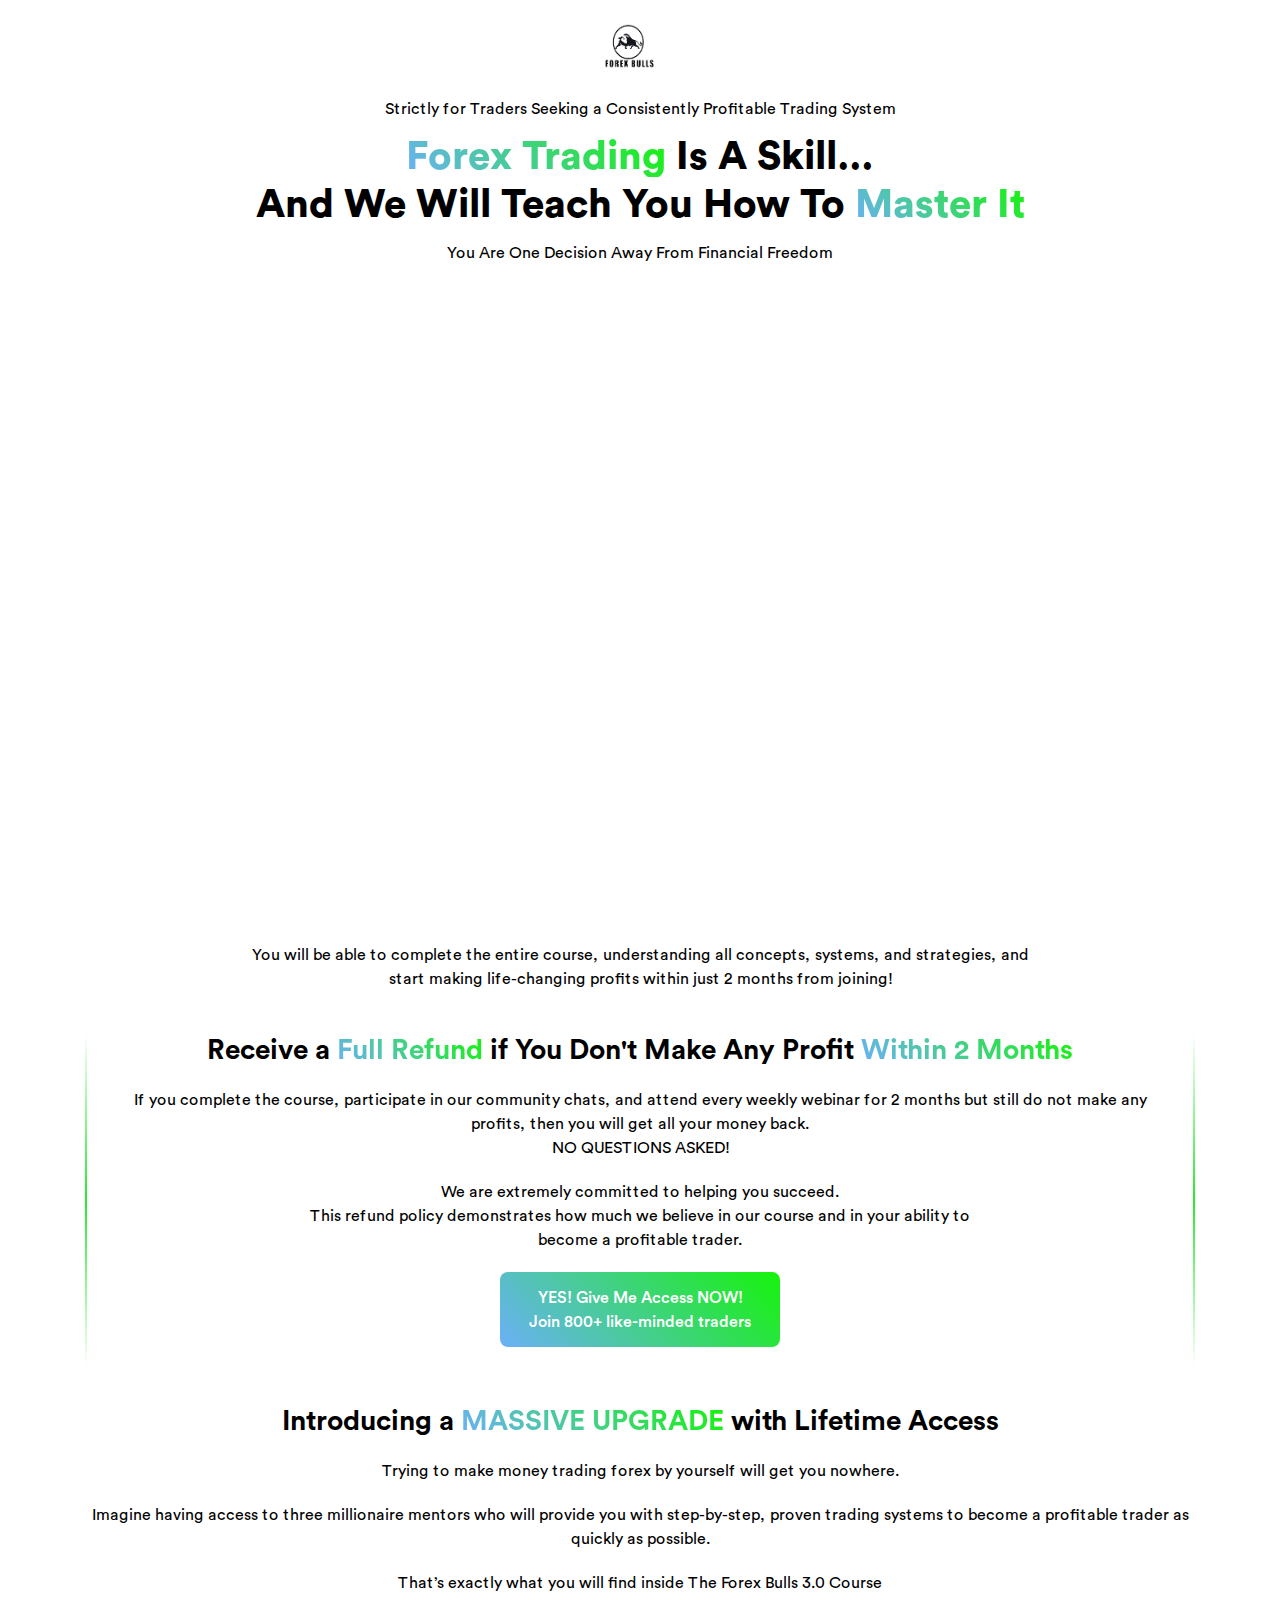
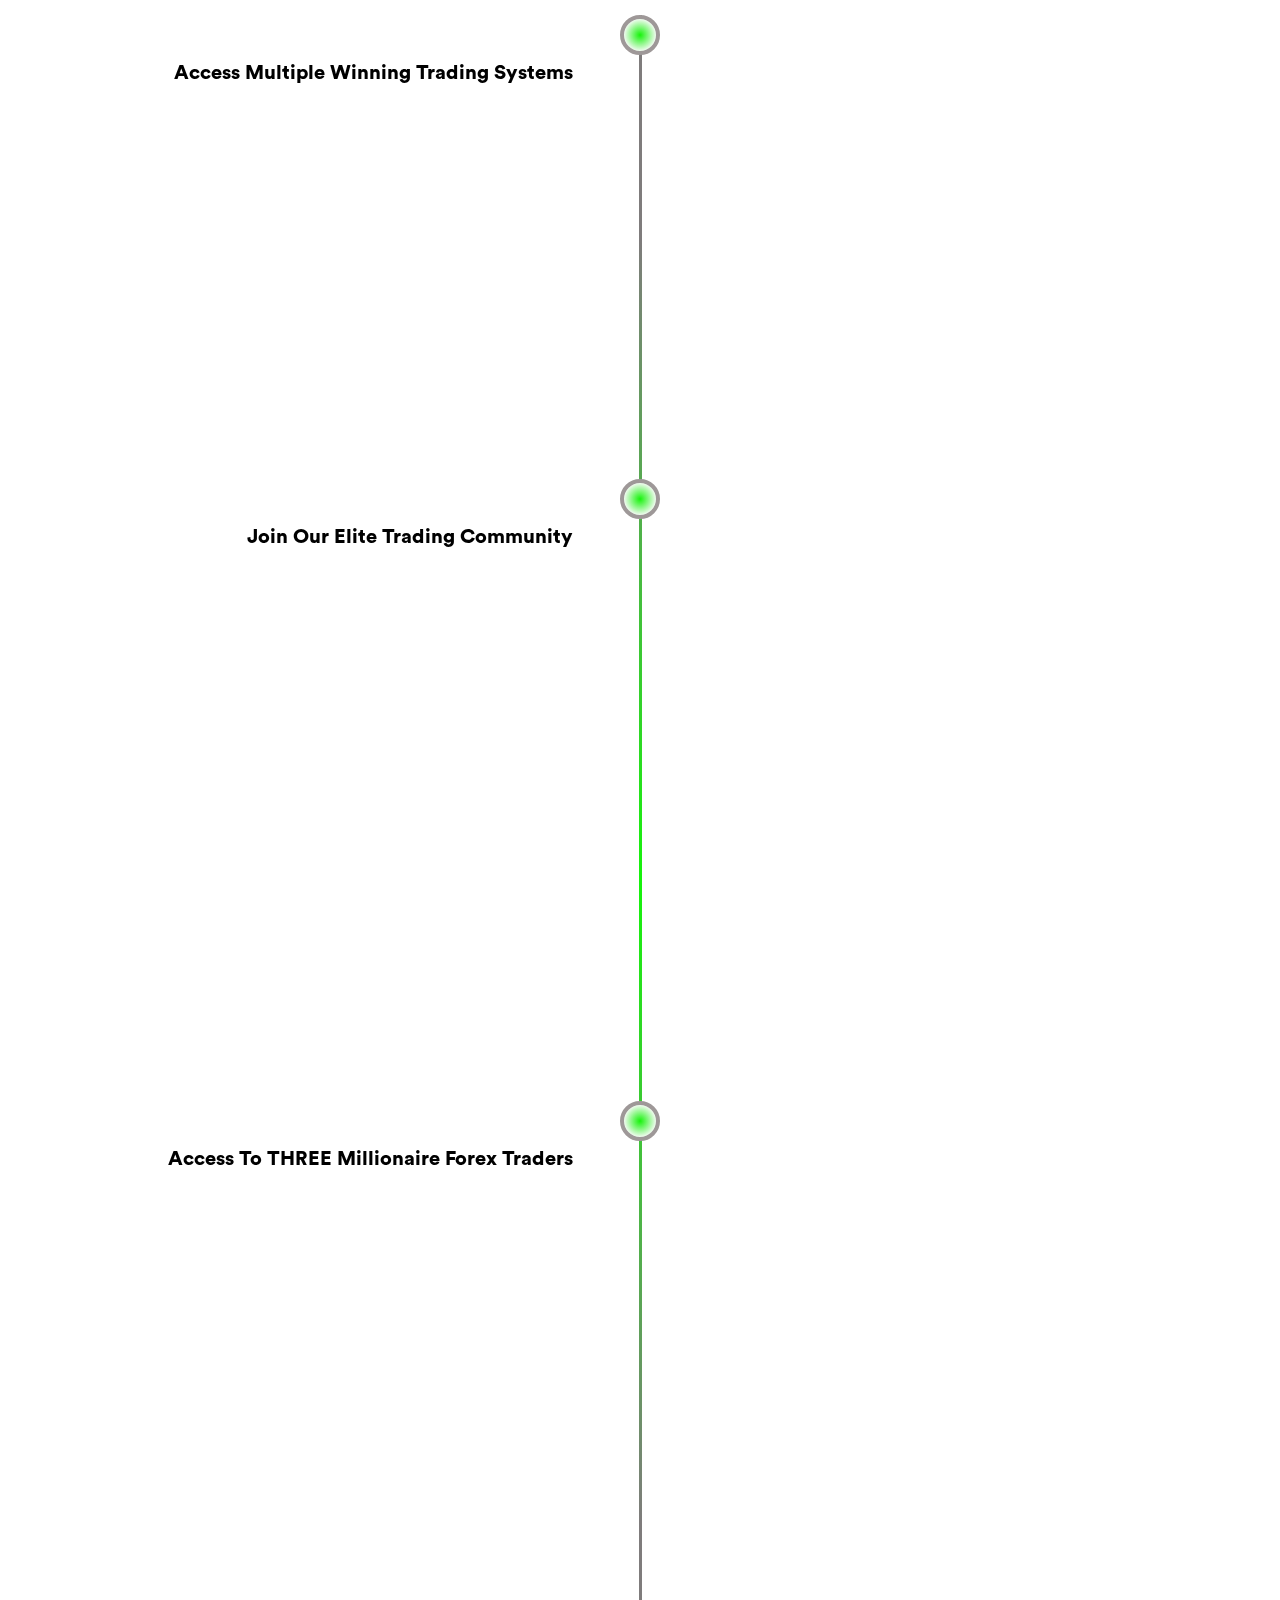
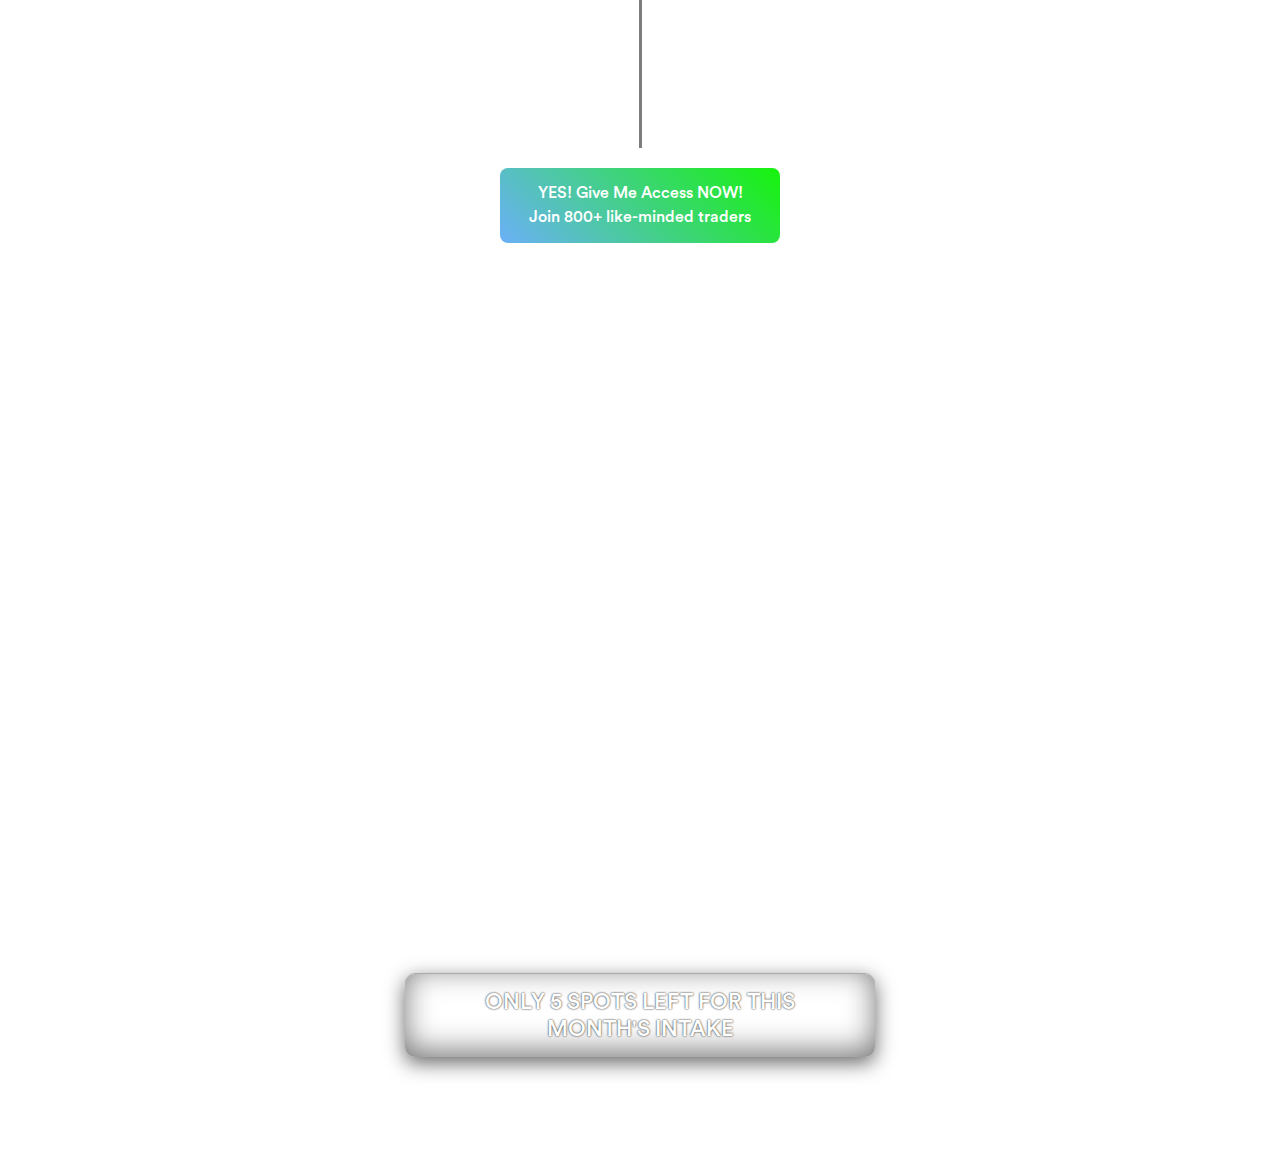
==== index.html @ 5d29b574 "Update index.html" ====
<!DOCTYPE html>
<html lang="en">

<head>
    <meta charset="UTF-8" />
    <meta http-equiv="Content-Type" content="text/html; charset=UTF-8" />
    <meta http-equiv="X-UA-Compatible" content="IE=edge" />
    <meta http-equiv="X-UA-Compatible" content="ie=edge" />
    <meta name="viewport" content="width=device-width, initial-scale=1.0" />
    <meta name="viewport" content="width=device-width, initial-scale=1.0" />
    <meta name="description" content="Empower your Forex journey at Forex Bulls Academy, East Africa's top training hub led by CEO Daniel Ahikyirize. Access #1 programs and free educational content on our YouTube channel for expert insights and trading success." />
    <meta name="keywords" content="forex bulls academy, forex bulls, Daniel Ahikyirize, forex trading in Uganda, forex trading in EastAfrica, best forex traders in Uganda"
    />
    <meta name="author" content="araknet_ug" />

    <title>Forex Bulls Academy</title>
        <!-- favicon -->
        <link rel="apple-touch-icon" sizes="180x180" href="apple-touch-icon.png">
        <link rel="icon" type="image/png" sizes="32x32" href="favicon-32x32.png">
        <link rel="icon" type="image/png" sizes="16x16" href="favicon-16x16.png">
        <link rel="manifest" href="site.webmanifest">
    <link rel="stylesheet" href="assets/css/merged.css" type="text/css" />
    <link rel="stylesheet" href="assets/css/main.css">
    <link rel="stylesheet" href="assets/css/main.scss">
    <link rel="stylesheet" href="https://cdn.jsdelivr.net/npm/aos@2.3.4/dist/aos.css" />
    <link rel="preload" href="assets/fonts/text-font/CircularStd-Black.woff" as="font" type="font/woff" crossorigin>
    <link rel="preload" href="assets/fonts/text-font/CircularStd-Bold.woff" as="font" type="font/woff" crossorigin>
    <link rel="preload" href="assets/fonts/text-font/CircularStd-Book.woff" as="font" type="font/woff" crossorigin>
    <link rel="preload" href="assets/fonts/text-font/CircularStd-Medium.woff" as="font" type="font/woff" crossorigin>
    <link rel="stylesheet" href="assets/css/style.css">

                
    <script src="https://fast.wistia.com/assets/external/E-v1.js" async></script>
    <!-- js for Brwoser -->
    <!--[if lt IE 9]>
      <script src="https://oss.maxcdn.com/html5shiv/3.7.2/html5shiv.min.js"></script>
      <script src="https://oss.maxcdn.com/respond/1.4.2/respond.min.js"></script>
    <![endif]-->
<!-- Google tag (gtag.js) -->
<script async src="https://www.googletagmanager.com/gtag/js?id=G-K64QFZM307"></script>
<script>
  window.dataLayer = window.dataLayer || [];
  function gtag(){dataLayer.push(arguments);}
  gtag('js', new Date());

  gtag('config', 'G-K64QFZM307');
</script>


</head>

<body class="dark-currency">
    <div id="wrapper">
        <div id="content">
            <div id="particles-js"></div>
            <!-- Start header -->
     
            <!-- End header -->
            <!-- Fixed side menu -->
       
            <!-- End. Fixed side menu -->
            <!-- Stat main -->
            <main data-spy="scroll" data-target="#navbar-example2" data-offset="0">
                <!-- Start Banner Section -->
                <section class="demo_2 demo_4 banner_section" id="Vision">
                    <div class="container">
                        <div class="row justify-content-md-center text-center">
                            <div class="col-md-12 col-lg-12">
                                <div class="banner_title">
                                    <a class="navbar-brand c-white" href="index.html">
                                        <img class="logos" src="assets/img/logolight.png" loading="lazy" alt="logo" />
                                      </a>
                                    <p class="headline c-white" id="headline-space">
                                        Strictly for Traders Seeking a Consistently Profitable Trading System
                                    </p>
                                    <h1 class="c-white headline" id="headline-space"><span class="underlined">Forex Trading</span> Is A Skill…
                                    <br>
                                    And We Will Teach You How To <span class="underlined">Master It</span>
                                        </h1>
                                        <p class="headline c-white">
                                            You Are One Decision Away From Financial Freedom
                                        </p>
                                </div>
                            </div>
                        </div>
                       
                        <div class="iframe-container">          
                            <script src="https://fast.wistia.com/embed/medias/2a0ftefl1g.jsonp" async></script><script src="https://fast.wistia.com/assets/external/E-v1.js" async></script><div class="wistia_responsive_padding" style="padding:56.25% 0 0 0;position:relative;"><div class="wistia_responsive_wrapper" style="height:100%;left:0;position:absolute;top:0;width:100%;"><div class="wistia_embed wistia_async_2a0ftefl1g seo=true videoFoam=true" style="height:100%;position:relative;width:100%"><div class="wistia_swatch" style="height:100%;left:0;opacity:0;overflow:hidden;position:absolute;top:0;transition:opacity 200ms;width:100%;"><img src="https://fast.wistia.com/embed/medias/2a0ftefl1g/swatch" style="filter:blur(5px);height:100%;object-fit:contain;width:100%;" alt="" aria-hidden="true" onload="this.parentNode.style.opacity=1;" /></div></div></div></div>
                          </div> <br>
                          <p class="headline c-white">
                            You will be able to complete the entire course, understanding all concepts, systems, and strategies, and <br>start making life-changing profits within just 2 months from joining!
                        </p>
                            </div>
                    </div>
                </section> <br>
                <!-- End Banner -->

    
           <!-- Start blog_inner_list -->
   <section class="blog_inner_list">
    <div class="container">
        <div class="row justify-content-md-center text-center">
            <div class="col-lg-12">
                <div class="title_sections">
      <div class="blog-borderr">
        <h2 class="c-white headline">Receive a <span class="underlined">Full Refund</span> if You Don't Make Any Profit <span class="underlined">Within 2 Months</span></h2>
        <p class="headline c-white">
            If you complete the course, participate in our community chats, and attend every weekly webinar for 2 months but still do not make any profits, then you will get all your money back.
          <br>  NO QUESTIONS ASKED!
        </p>
        <p class="headline c-white">
            We are extremely committed to helping you succeed. <br>
This refund policy demonstrates how much we believe in our course and in your ability to <br> become a profitable trader.
        </p>
        <a href="https://selar.co/13c5d7">        
            <div class="button--click margin-t-2 btn-center">
                <button type="button" class="btn mx-0 btn-token btn_md_primary scale c-gradient">
     YES! Give Me Access NOW! <br> Join 800+ like-minded traders
</button>
            </div> </a>

      </div> <br>
                        <div class="title_sections" id="headline-space">
                            <h2 class="c-white headline">Introducing a <span class="underlined">MASSIVE UPGRADE</span> with Lifetime Access</h2>
                            <p class="headline c-white">
                                Trying to make money trading forex by yourself will get you nowhere.</p>
                                <p class="headline c-white">Imagine having access to three millionaire mentors who will provide you with step-by-step, proven trading systems to become a profitable trader as quickly as possible.</p>
                                <p class="headline c-white">
                                    That’s exactly what you will find inside The Forex Bulls 3.0 Course
                                </p>
                        </div>
                        <div class="container timeline">
                            <div class="timeline__wrapper">
                                <div class="timeline__progressbar"></div>
                                <div class="timeline__block">    
                                    <div class="timeline__block__bullet-point">
                                        <span class="timeline__block__circle"></span>
                                    </div>
                                    <div class="timeline__block__head">
                                        <h4 class="timeline-title">
                                            <b>Access Multiple Winning Trading Systems
                                             </b>                                    
                                         </h4>
                                    </div>
                                    <div class="timeline__block__body">
                                        <div class="cover_blog">
                                            <img src="assets/img/MB01.webp" loading="lazy" alt="SMC Forex Bulls" data-aos="fade-up" class="responsive-image">
                                        </div>
                                        <p class="timeline-text" data-aos="fade-up" data-aos-delay="100">
                                            <svg xmlns="http://www.w3.org/2000/svg" viewBox="0 0 24 24" fill="currentColor" aria-hidden="true" data-slot="icon" color="#21EB29" style="width: 30px; height: 30px;"><path fill-rule="evenodd" d="M8.603 3.799A4.49 4.49 0 0 1 12 2.25c1.357 0 2.573.6 3.397 1.549a4.49 4.49 0 0 1 3.498 1.307 4.491 4.491 0 0 1 1.307 3.497A4.49 4.49 0 0 1 21.75 12a4.49 4.49 0 0 1-1.549 3.397 4.491 4.491 0 0 1-1.307 3.497 4.491 4.491 0 0 1-3.497 1.307A4.49 4.49 0 0 1 12 21.75a4.49 4.49 0 0 1-3.397-1.549 4.49 4.49 0 0 1-3.498-1.306 4.491 4.491 0 0 1-1.307-3.498A4.49 4.49 0 0 1 2.25 12c0-1.357.6-2.573 1.549-3.397a4.49 4.49 0 0 1 1.307-3.497 4.49 4.49 0 0 1 3.497-1.307Zm7.007 6.387a.75.75 0 1 0-1.22-.872l-3.236 4.53L9.53 12.22a.75.75 0 0 0-1.06 1.06l2.25 2.25a.75.75 0 0 0 1.14-.094l3.75-5.25Z" clip-rule="evenodd"></path></svg>Discover proven trading systems you need to maximise your profits<br>
                                            <svg xmlns="http://www.w3.org/2000/svg" viewBox="0 0 24 24" fill="currentColor" aria-hidden="true" data-slot="icon" color="#21EB29" style="width: 30px; height: 30px;"><path fill-rule="evenodd" d="M8.603 3.799A4.49 4.49 0 0 1 12 2.25c1.357 0 2.573.6 3.397 1.549a4.49 4.49 0 0 1 3.498 1.307 4.491 4.491 0 0 1 1.307 3.497A4.49 4.49 0 0 1 21.75 12a4.49 4.49 0 0 1-1.549 3.397 4.491 4.491 0 0 1-1.307 3.497 4.491 4.491 0 0 1-3.497 1.307A4.49 4.49 0 0 1 12 21.75a4.49 4.49 0 0 1-3.397-1.549 4.49 4.49 0 0 1-3.498-1.306 4.491 4.491 0 0 1-1.307-3.498A4.49 4.49 0 0 1 2.25 12c0-1.357.6-2.573 1.549-3.397a4.49 4.49 0 0 1 1.307-3.497 4.49 4.49 0 0 1 3.497-1.307Zm7.007 6.387a.75.75 0 1 0-1.22-.872l-3.236 4.53L9.53 12.22a.75.75 0 0 0-1.06 1.06l2.25 2.25a.75.75 0 0 0 1.14-.094l3.75-5.25Z" clip-rule="evenodd"></path></svg>Grow your trading account from $0 to $10K/month as fast as possible<br>
                                            <svg xmlns="http://www.w3.org/2000/svg" viewBox="0 0 24 24" fill="currentColor" aria-hidden="true" data-slot="icon" color="#21EB29" style="width: 30px; height: 30px;"><path fill-rule="evenodd" d="M8.603 3.799A4.49 4.49 0 0 1 12 2.25c1.357 0 2.573.6 3.397 1.549a4.49 4.49 0 0 1 3.498 1.307 4.491 4.491 0 0 1 1.307 3.497A4.49 4.49 0 0 1 21.75 12a4.49 4.49 0 0 1-1.549 3.397 4.491 4.491 0 0 1-1.307 3.497 4.491 4.491 0 0 1-3.497 1.307A4.49 4.49 0 0 1 12 21.75a4.49 4.49 0 0 1-3.397-1.549 4.49 4.49 0 0 1-3.498-1.306 4.491 4.491 0 0 1-1.307-3.498A4.49 4.49 0 0 1 2.25 12c0-1.357.6-2.573 1.549-3.397a4.49 4.49 0 0 1 1.307-3.497 4.49 4.49 0 0 1 3.497-1.307Zm7.007 6.387a.75.75 0 1 0-1.22-.872l-3.236 4.53L9.53 12.22a.75.75 0 0 0-1.06 1.06l2.25 2.25a.75.75 0 0 0 1.14-.094l3.75-5.25Z" clip-rule="evenodd"></path></svg>Never blow another account again                           
                                        </p>
                                    </div>
                                </div>
                                <div class="timeline__block">
                                    <div class="timeline__block__bullet-point">
                                        <span class="timeline__block__circle"></span>
                                    </div>
                                    <div class="timeline__block__head">
                                        <h4 class="timeline-title">
                                            <b>Join Our Elite Trading Community
                                             </b>                                    
                                         </h4>
                                    </div>
                                    <div class="timeline__block__body">
                                        <div class="cover_blog">
                                            <img src="assets/img/I3.webp" loading="lazy" alt="SMC Forex Bulls" data-aos="fade-up" class="responsive-image">
                                        </div>
                                        <p class="timeline-text" data-aos="fade-up" data-aos-delay="100">
                                            <svg xmlns="http://www.w3.org/2000/svg" viewBox="0 0 24 24" fill="currentColor" aria-hidden="true" data-slot="icon" color="#21EB29" style="width: 30px; height: 30px;"><path fill-rule="evenodd" d="M8.603 3.799A4.49 4.49 0 0 1 12 2.25c1.357 0 2.573.6 3.397 1.549a4.49 4.49 0 0 1 3.498 1.307 4.491 4.491 0 0 1 1.307 3.497A4.49 4.49 0 0 1 21.75 12a4.49 4.49 0 0 1-1.549 3.397 4.491 4.491 0 0 1-1.307 3.497 4.491 4.491 0 0 1-3.497 1.307A4.49 4.49 0 0 1 12 21.75a4.49 4.49 0 0 1-3.397-1.549 4.49 4.49 0 0 1-3.498-1.306 4.491 4.491 0 0 1-1.307-3.498A4.49 4.49 0 0 1 2.25 12c0-1.357.6-2.573 1.549-3.397a4.49 4.49 0 0 1 1.307-3.497 4.49 4.49 0 0 1 3.497-1.307Zm7.007 6.387a.75.75 0 1 0-1.22-.872l-3.236 4.53L9.53 12.22a.75.75 0 0 0-1.06 1.06l2.25 2.25a.75.75 0 0 0 1.14-.094l3.75-5.25Z" clip-rule="evenodd"></path></svg>24/7 1-on-1 expert trading advice<br>
                                            <svg xmlns="http://www.w3.org/2000/svg" viewBox="0 0 24 24" fill="currentColor" aria-hidden="true" data-slot="icon" color="#21EB29" style="width: 30px; height: 30px;"><path fill-rule="evenodd" d="M8.603 3.799A4.49 4.49 0 0 1 12 2.25c1.357 0 2.573.6 3.397 1.549a4.49 4.49 0 0 1 3.498 1.307 4.491 4.491 0 0 1 1.307 3.497A4.49 4.49 0 0 1 21.75 12a4.49 4.49 0 0 1-1.549 3.397 4.491 4.491 0 0 1-1.307 3.497 4.491 4.491 0 0 1-3.497 1.307A4.49 4.49 0 0 1 12 21.75a4.49 4.49 0 0 1-3.397-1.549 4.49 4.49 0 0 1-3.498-1.306 4.491 4.491 0 0 1-1.307-3.498A4.49 4.49 0 0 1 2.25 12c0-1.357.6-2.573 1.549-3.397a4.49 4.49 0 0 1 1.307-3.497 4.49 4.49 0 0 1 3.497-1.307Zm7.007 6.387a.75.75 0 1 0-1.22-.872l-3.236 4.53L9.53 12.22a.75.75 0 0 0-1.06 1.06l2.25 2.25a.75.75 0 0 0 1.14-.094l3.75-5.25Z" clip-rule="evenodd"></path></svg>Free VIP signals<br>
                                            <svg xmlns="http://www.w3.org/2000/svg" viewBox="0 0 24 24" fill="currentColor" aria-hidden="true" data-slot="icon" color="#21EB29" style="width: 30px; height: 30px;"><path fill-rule="evenodd" d="M8.603 3.799A4.49 4.49 0 0 1 12 2.25c1.357 0 2.573.6 3.397 1.549a4.49 4.49 0 0 1 3.498 1.307 4.491 4.491 0 0 1 1.307 3.497A4.49 4.49 0 0 1 21.75 12a4.49 4.49 0 0 1-1.549 3.397 4.491 4.491 0 0 1-1.307 3.497 4.491 4.491 0 0 1-3.497 1.307A4.49 4.49 0 0 1 12 21.75a4.49 4.49 0 0 1-3.397-1.549 4.49 4.49 0 0 1-3.498-1.306 4.491 4.491 0 0 1-1.307-3.498A4.49 4.49 0 0 1 2.25 12c0-1.357.6-2.573 1.549-3.397a4.49 4.49 0 0 1 1.307-3.497 4.49 4.49 0 0 1 3.497-1.307Zm7.007 6.387a.75.75 0 1 0-1.22-.872l-3.236 4.53L9.53 12.22a.75.75 0 0 0-1.06 1.06l2.25 2.25a.75.75 0 0 0 1.14-.094l3.75-5.25Z" clip-rule="evenodd"></path></svg>Make like-minded friends on your trading journey                             
                                        </p>
                                    </div>
                                </div>
                                <div class="timeline__block">
                                    <div class="timeline__block__bullet-point">
                                        <span class="timeline__block__circle"></span>
                                    </div>
                                    <div class="timeline__block__head">
                                        <h4 class="timeline-title">
                                            <b>Access To THREE Millionaire Forex Traders
                                             </b>                                    
                                         </h4>
                                    </div>
                                    <div class="timeline__block__body">
                                        <div class="cover_blog">
                                            <img src="assets/img/I2.webp" loading="lazy" alt="SMC Forex Bulls" data-aos="fade-up" class="responsive-image">
                                        </div>
                                        <p class="timeline-text" data-aos="fade-up" data-aos-delay="100">
                                            <svg xmlns="http://www.w3.org/2000/svg" viewBox="0 0 24 24" fill="currentColor" aria-hidden="true" data-slot="icon" color="#21EB29" style="width: 30px; height: 30px;"><path fill-rule="evenodd" d="M8.603 3.799A4.49 4.49 0 0 1 12 2.25c1.357 0 2.573.6 3.397 1.549a4.49 4.49 0 0 1 3.498 1.307 4.491 4.491 0 0 1 1.307 3.497A4.49 4.49 0 0 1 21.75 12a4.49 4.49 0 0 1-1.549 3.397 4.491 4.491 0 0 1-1.307 3.497 4.491 4.491 0 0 1-3.497 1.307A4.49 4.49 0 0 1 12 21.75a4.49 4.49 0 0 1-3.397-1.549 4.49 4.49 0 0 1-3.498-1.306 4.491 4.491 0 0 1-1.307-3.498A4.49 4.49 0 0 1 2.25 12c0-1.357.6-2.573 1.549-3.397a4.49 4.49 0 0 1 1.307-3.497 4.49 4.49 0 0 1 3.497-1.307Zm7.007 6.387a.75.75 0 1 0-1.22-.872l-3.236 4.53L9.53 12.22a.75.75 0 0 0-1.06 1.06l2.25 2.25a.75.75 0 0 0 1.14-.094l3.75-5.25Z" clip-rule="evenodd"></path></svg>Three successful millionaire mentors who have all been in your shoes<br>
                                            <svg xmlns="http://www.w3.org/2000/svg" viewBox="0 0 24 24" fill="currentColor" aria-hidden="true" data-slot="icon" color="#21EB29" style="width: 30px; height: 30px;"><path fill-rule="evenodd" d="M8.603 3.799A4.49 4.49 0 0 1 12 2.25c1.357 0 2.573.6 3.397 1.549a4.49 4.49 0 0 1 3.498 1.307 4.491 4.491 0 0 1 1.307 3.497A4.49 4.49 0 0 1 21.75 12a4.49 4.49 0 0 1-1.549 3.397 4.491 4.491 0 0 1-1.307 3.497 4.491 4.491 0 0 1-3.497 1.307A4.49 4.49 0 0 1 12 21.75a4.49 4.49 0 0 1-3.397-1.549 4.49 4.49 0 0 1-3.498-1.306 4.491 4.491 0 0 1-1.307-3.498A4.49 4.49 0 0 1 2.25 12c0-1.357.6-2.573 1.549-3.397a4.49 4.49 0 0 1 1.307-3.497 4.49 4.49 0 0 1 3.497-1.307Zm7.007 6.387a.75.75 0 1 0-1.22-.872l-3.236 4.53L9.53 12.22a.75.75 0 0 0-1.06 1.06l2.25 2.25a.75.75 0 0 0 1.14-.094l3.75-5.25Z" clip-rule="evenodd"></path></svg>Get mentored every step of your trading journey<br>
                                            <svg xmlns="http://www.w3.org/2000/svg" viewBox="0 0 24 24" fill="currentColor" aria-hidden="true" data-slot="icon" color="#21EB29" style="width: 30px; height: 30px;"><path fill-rule="evenodd" d="M8.603 3.799A4.49 4.49 0 0 1 12 2.25c1.357 0 2.573.6 3.397 1.549a4.49 4.49 0 0 1 3.498 1.307 4.491 4.491 0 0 1 1.307 3.497A4.49 4.49 0 0 1 21.75 12a4.49 4.49 0 0 1-1.549 3.397 4.491 4.491 0 0 1-1.307 3.497 4.491 4.491 0 0 1-3.497 1.307A4.49 4.49 0 0 1 12 21.75a4.49 4.49 0 0 1-3.397-1.549 4.49 4.49 0 0 1-3.498-1.306 4.491 4.491 0 0 1-1.307-3.498A4.49 4.49 0 0 1 2.25 12c0-1.357.6-2.573 1.549-3.397a4.49 4.49 0 0 1 1.307-3.497 4.49 4.49 0 0 1 3.497-1.307Zm7.007 6.387a.75.75 0 1 0-1.22-.872l-3.236 4.53L9.53 12.22a.75.75 0 0 0-1.06 1.06l2.25 2.25a.75.75 0 0 0 1.14-.094l3.75-5.25Z" clip-rule="evenodd"></path></svg>Weekly webinars to trade LIVE with forex experts                                         
                                        </p>
                                    </div>
                                </div>
                            </div>
                 </div>
                 <a href="https://selar.co/13c5d7">        
                    <div class="button--click margin-t-2 btn-center">
                        <button type="button" class="btn mx-0 btn-token btn_md_primary scale c-gradient">
                YES! Give Me Access NOW! <br> Join 800+ like-minded traders
                </button>
                    </div> </a> <br>
                    <div class="container" data-aos="fade-up" data-aos-delay="0">
                        <div class="content">
                          <div class="row justify-content-center text-center ">
                            <div class="col-lg-5 cta-border">
                              <div class="title_sections_inner margin-b-4">
                                <h2 class="c-white" data-aos="fade-up" data-aos-delay="0">TAKE <span class="underlined">ACTION</span> NOW</h2>
                                <h2 class="c-white" data-aos="fade-up" data-aos-delay="0"><span class="glow">$147</span>&nbsp;&nbsp;<span class="price">$497</span></h2>
                                <p class="c-light cta-text" data-aos="fade-up" data-aos-delay="100"><svg xmlns="http://www.w3.org/2000/svg" viewBox="0 0 24 24" fill="currentColor" aria-hidden="true" data-slot="icon" color="#21EB29" style="width: 30px; height: 30px;"><path fill-rule="evenodd" d="M8.603 3.799A4.49 4.49 0 0 1 12 2.25c1.357 0 2.573.6 3.397 1.549a4.49 4.49 0 0 1 3.498 1.307 4.491 4.491 0 0 1 1.307 3.497A4.49 4.49 0 0 1 21.75 12a4.49 4.49 0 0 1-1.549 3.397 4.491 4.491 0 0 1-1.307 3.497 4.491 4.491 0 0 1-3.497 1.307A4.49 4.49 0 0 1 12 21.75a4.49 4.49 0 0 1-3.397-1.549 4.49 4.49 0 0 1-3.498-1.306 4.491 4.491 0 0 1-1.307-3.498A4.49 4.49 0 0 1 2.25 12c0-1.357.6-2.573 1.549-3.397a4.49 4.49 0 0 1 1.307-3.497 4.49 4.49 0 0 1 3.497-1.307Zm7.007 6.387a.75.75 0 1 0-1.22-.872l-3.236 4.53L9.53 12.22a.75.75 0 0 0-1.06 1.06l2.25 2.25a.75.75 0 0 0 1.14-.094l3.75-5.25Z" clip-rule="evenodd"></path></svg>Simple Step-By-Step Proven Trading Systems</p>
                                <p class="c-light cta-text" data-aos="fade-up" data-aos-delay="100"><svg xmlns="http://www.w3.org/2000/svg" viewBox="0 0 24 24" fill="currentColor" aria-hidden="true" data-slot="icon" color="#21EB29" style="width: 30px; height: 30px;"><path fill-rule="evenodd" d="M8.603 3.799A4.49 4.49 0 0 1 12 2.25c1.357 0 2.573.6 3.397 1.549a4.49 4.49 0 0 1 3.498 1.307 4.491 4.491 0 0 1 1.307 3.497A4.49 4.49 0 0 1 21.75 12a4.49 4.49 0 0 1-1.549 3.397 4.491 4.491 0 0 1-1.307 3.497 4.491 4.491 0 0 1-3.497 1.307A4.49 4.49 0 0 1 12 21.75a4.49 4.49 0 0 1-3.397-1.549 4.49 4.49 0 0 1-3.498-1.306 4.491 4.491 0 0 1-1.307-3.498A4.49 4.49 0 0 1 2.25 12c0-1.357.6-2.573 1.549-3.397a4.49 4.49 0 0 1 1.307-3.497 4.49 4.49 0 0 1 3.497-1.307Zm7.007 6.387a.75.75 0 1 0-1.22-.872l-3.236 4.53L9.53 12.22a.75.75 0 0 0-1.06 1.06l2.25 2.25a.75.75 0 0 0 1.14-.094l3.75-5.25Z" clip-rule="evenodd"></path></svg>Access To Millionaire Forex Mentors</p>
                                <p class="c-light cta-text" data-aos="fade-up" data-aos-delay="100"><svg xmlns="http://www.w3.org/2000/svg" viewBox="0 0 24 24" fill="currentColor" aria-hidden="true" data-slot="icon" color="#21EB29" style="width: 30px; height: 30px;"><path fill-rule="evenodd" d="M8.603 3.799A4.49 4.49 0 0 1 12 2.25c1.357 0 2.573.6 3.397 1.549a4.49 4.49 0 0 1 3.498 1.307 4.491 4.491 0 0 1 1.307 3.497A4.49 4.49 0 0 1 21.75 12a4.49 4.49 0 0 1-1.549 3.397 4.491 4.491 0 0 1-1.307 3.497 4.491 4.491 0 0 1-3.497 1.307A4.49 4.49 0 0 1 12 21.75a4.49 4.49 0 0 1-3.397-1.549 4.49 4.49 0 0 1-3.498-1.306 4.491 4.491 0 0 1-1.307-3.498A4.49 4.49 0 0 1 2.25 12c0-1.357.6-2.573 1.549-3.397a4.49 4.49 0 0 1 1.307-3.497 4.49 4.49 0 0 1 3.497-1.307Zm7.007 6.387a.75.75 0 1 0-1.22-.872l-3.236 4.53L9.53 12.22a.75.75 0 0 0-1.06 1.06l2.25 2.25a.75.75 0 0 0 1.14-.094l3.75-5.25Z" clip-rule="evenodd"></path></svg>Join Our Elite Trading Community</p>
                                <p class="c-light cta-text" data-aos="fade-up" data-aos-delay="100"><svg xmlns="http://www.w3.org/2000/svg" viewBox="0 0 24 24" fill="currentColor" aria-hidden="true" data-slot="icon" color="#21EB29" style="width: 30px; height: 30px;"><path fill-rule="evenodd" d="M8.603 3.799A4.49 4.49 0 0 1 12 2.25c1.357 0 2.573.6 3.397 1.549a4.49 4.49 0 0 1 3.498 1.307 4.491 4.491 0 0 1 1.307 3.497A4.49 4.49 0 0 1 21.75 12a4.49 4.49 0 0 1-1.549 3.397 4.491 4.491 0 0 1-1.307 3.497 4.491 4.491 0 0 1-3.497 1.307A4.49 4.49 0 0 1 12 21.75a4.49 4.49 0 0 1-3.397-1.549 4.49 4.49 0 0 1-3.498-1.306 4.491 4.491 0 0 1-1.307-3.498A4.49 4.49 0 0 1 2.25 12c0-1.357.6-2.573 1.549-3.397a4.49 4.49 0 0 1 1.307-3.497 4.49 4.49 0 0 1 3.497-1.307Zm7.007 6.387a.75.75 0 1 0-1.22-.872l-3.236 4.53L9.53 12.22a.75.75 0 0 0-1.06 1.06l2.25 2.25a.75.75 0 0 0 1.14-.094l3.75-5.25Z" clip-rule="evenodd"></path></svg>24/7 1-on-1 Expert Trading Advice</p>
                                <p class="c-light cta-text" data-aos="fade-up" data-aos-delay="100"><svg xmlns="http://www.w3.org/2000/svg" viewBox="0 0 24 24" fill="currentColor" aria-hidden="true" data-slot="icon" color="#21EB29" style="width: 30px; height: 30px;"><path fill-rule="evenodd" d="M8.603 3.799A4.49 4.49 0 0 1 12 2.25c1.357 0 2.573.6 3.397 1.549a4.49 4.49 0 0 1 3.498 1.307 4.491 4.491 0 0 1 1.307 3.497A4.49 4.49 0 0 1 21.75 12a4.49 4.49 0 0 1-1.549 3.397 4.491 4.491 0 0 1-1.307 3.497 4.491 4.491 0 0 1-3.497 1.307A4.49 4.49 0 0 1 12 21.75a4.49 4.49 0 0 1-3.397-1.549 4.49 4.49 0 0 1-3.498-1.306 4.491 4.491 0 0 1-1.307-3.498A4.49 4.49 0 0 1 2.25 12c0-1.357.6-2.573 1.549-3.397a4.49 4.49 0 0 1 1.307-3.497 4.49 4.49 0 0 1 3.497-1.307Zm7.007 6.387a.75.75 0 1 0-1.22-.872l-3.236 4.53L9.53 12.22a.75.75 0 0 0-1.06 1.06l2.25 2.25a.75.75 0 0 0 1.14-.094l3.75-5.25Z" clip-rule="evenodd"></path></svg>Free VIP Signals</p>
                                <p class="c-light cta-text" data-aos="fade-up" data-aos-delay="100"><svg xmlns="http://www.w3.org/2000/svg" viewBox="0 0 24 24" fill="currentColor" aria-hidden="true" data-slot="icon" color="#21EB29" style="width: 30px; height: 30px;"><path fill-rule="evenodd" d="M8.603 3.799A4.49 4.49 0 0 1 12 2.25c1.357 0 2.573.6 3.397 1.549a4.49 4.49 0 0 1 3.498 1.307 4.491 4.491 0 0 1 1.307 3.497A4.49 4.49 0 0 1 21.75 12a4.49 4.49 0 0 1-1.549 3.397 4.491 4.491 0 0 1-1.307 3.497 4.491 4.491 0 0 1-3.497 1.307A4.49 4.49 0 0 1 12 21.75a4.49 4.49 0 0 1-3.397-1.549 4.49 4.49 0 0 1-3.498-1.306 4.491 4.491 0 0 1-1.307-3.498A4.49 4.49 0 0 1 2.25 12c0-1.357.6-2.573 1.549-3.397a4.49 4.49 0 0 1 1.307-3.497 4.49 4.49 0 0 1 3.497-1.307Zm7.007 6.387a.75.75 0 1 0-1.22-.872l-3.236 4.53L9.53 12.22a.75.75 0 0 0-1.06 1.06l2.25 2.25a.75.75 0 0 0 1.14-.094l3.75-5.25Z" clip-rule="evenodd"></path></svg>Weekly Webinars to Trade LIVE with Forex Experts</p>
                                <p class="c-light cta-text" data-aos="fade-up" data-aos-delay="100"><svg xmlns="http://www.w3.org/2000/svg" viewBox="0 0 24 24" fill="currentColor" aria-hidden="true" data-slot="icon" color="#21EB29" style="width: 30px; height: 30px;"><path fill-rule="evenodd" d="M8.603 3.799A4.49 4.49 0 0 1 12 2.25c1.357 0 2.573.6 3.397 1.549a4.49 4.49 0 0 1 3.498 1.307 4.491 4.491 0 0 1 1.307 3.497A4.49 4.49 0 0 1 21.75 12a4.49 4.49 0 0 1-1.549 3.397 4.491 4.491 0 0 1-1.307 3.497 4.491 4.491 0 0 1-3.497 1.307A4.49 4.49 0 0 1 12 21.75a4.49 4.49 0 0 1-3.397-1.549 4.49 4.49 0 0 1-3.498-1.306 4.491 4.491 0 0 1-1.307-3.498A4.49 4.49 0 0 1 2.25 12c0-1.357.6-2.573 1.549-3.397a4.49 4.49 0 0 1 1.307-3.497 4.49 4.49 0 0 1 3.497-1.307Zm7.007 6.387a.75.75 0 1 0-1.22-.872l-3.236 4.53L9.53 12.22a.75.75 0 0 0-1.06 1.06l2.25 2.25a.75.75 0 0 0 1.14-.094l3.75-5.25Z" clip-rule="evenodd"></path></svg>100% Money Back Guarantee</p>
                                <p class="c-light cta-text" data-aos="fade-up" data-aos-delay="100"><svg xmlns="http://www.w3.org/2000/svg" viewBox="0 0 24 24" fill="currentColor" aria-hidden="true" data-slot="icon" color="#21EB29" style="width: 30px; height: 30px;"><path fill-rule="evenodd" d="M8.603 3.799A4.49 4.49 0 0 1 12 2.25c1.357 0 2.573.6 3.397 1.549a4.49 4.49 0 0 1 3.498 1.307 4.491 4.491 0 0 1 1.307 3.497A4.49 4.49 0 0 1 21.75 12a4.49 4.49 0 0 1-1.549 3.397 4.491 4.491 0 0 1-1.307 3.497 4.491 4.491 0 0 1-3.497 1.307A4.49 4.49 0 0 1 12 21.75a4.49 4.49 0 0 1-3.397-1.549 4.49 4.49 0 0 1-3.498-1.306 4.491 4.491 0 0 1-1.307-3.498A4.49 4.49 0 0 1 2.25 12c0-1.357.6-2.573 1.549-3.397a4.49 4.49 0 0 1 1.307-3.497 4.49 4.49 0 0 1 3.497-1.307Zm7.007 6.387a.75.75 0 1 0-1.22-.872l-3.236 4.53L9.53 12.22a.75.75 0 0 0-1.06 1.06l2.25 2.25a.75.75 0 0 0 1.14-.094l3.75-5.25Z" clip-rule="evenodd"></path></svg>LIFETIME ACCESS</p>
                                
                            </div>
                            <a href="https://selar.co/13c5d7">
                                <div class="button--click margin-t-2 btn-center">
                                                                 <button type="button" class="btn mx-0 btn-token btn_md_primary scale c-gradient">
                                              YES! Give Me Access NOW! <br>Join 800+ like-minded traders
                                               </button>
                                                             </div>
                                                           
                                                            </a>
                             
                            </div>
                          </div>
                        </div>
                
                      </div>
                      <br>
                      <a href="https://selar.co/13c5d7">
                        <div class="title_sections_inner margin-b-4">
                            <h4 class="c-blackk">ONLY <span id="spotsLeft">30</span> SPOTS LEFT FOR THIS <br> MONTH'S INTAKE</h4>
                        </div>
                      </a>
                </div>
            </div>
        </div> 
    </div>
</section>
    <!-- Timeline Section -->




<!-- End. blog_inner_list -->

            </main>
            <!-- end main -->
        </div>
        <!-- [id] content -->
    

        <!-- Back to top with progress indicator-->
        <div class="prgoress_indicator">
            <svg class="progress-circle svg-content" width="100%" height="100%" viewBox="-1 -1 102 102">
        <path d="M50,1 a49,49 0 0,1 0,98 a49,49 0 0,1 0,-98" />
      </svg>
        </div>



    </div>
    <!-- End. warapper -->
  <script>
    // Get the current date
    var currentDate = new Date();
    
    // Get the last day of the current month
    var lastDayOfMonth = new Date(currentDate.getFullYear(), currentDate.getMonth() + 1, 0);
    
    // Calculate the remaining days in the month
    var remainingDays = lastDayOfMonth.getDate() - currentDate.getDate();
    
    // Update the countdown timer
    document.getElementById("spotsLeft").innerText = remainingDays;
</script>
    <script src="https://cdn.jsdelivr.net/npm/aos@2.3.4/dist/aos.js"></script>
    <script>
      AOS.init();
    </script>
</body>

</html>
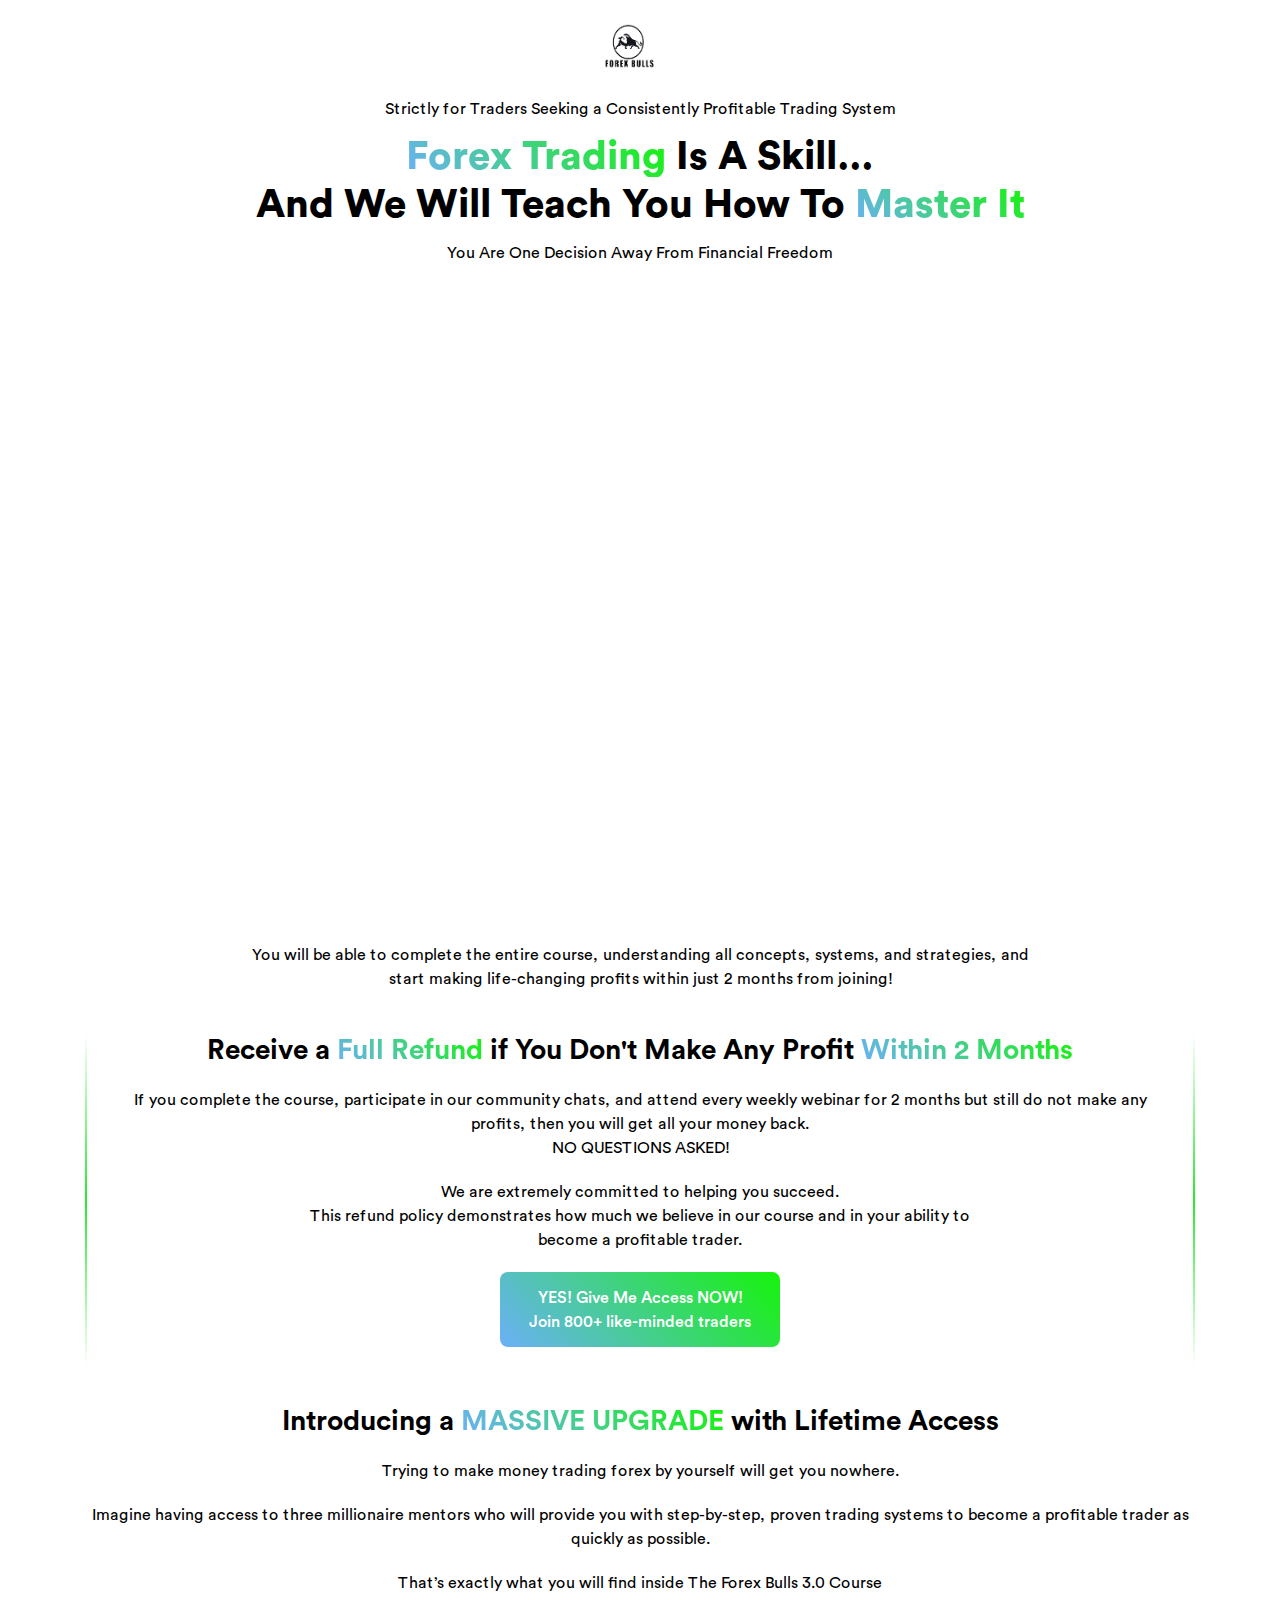
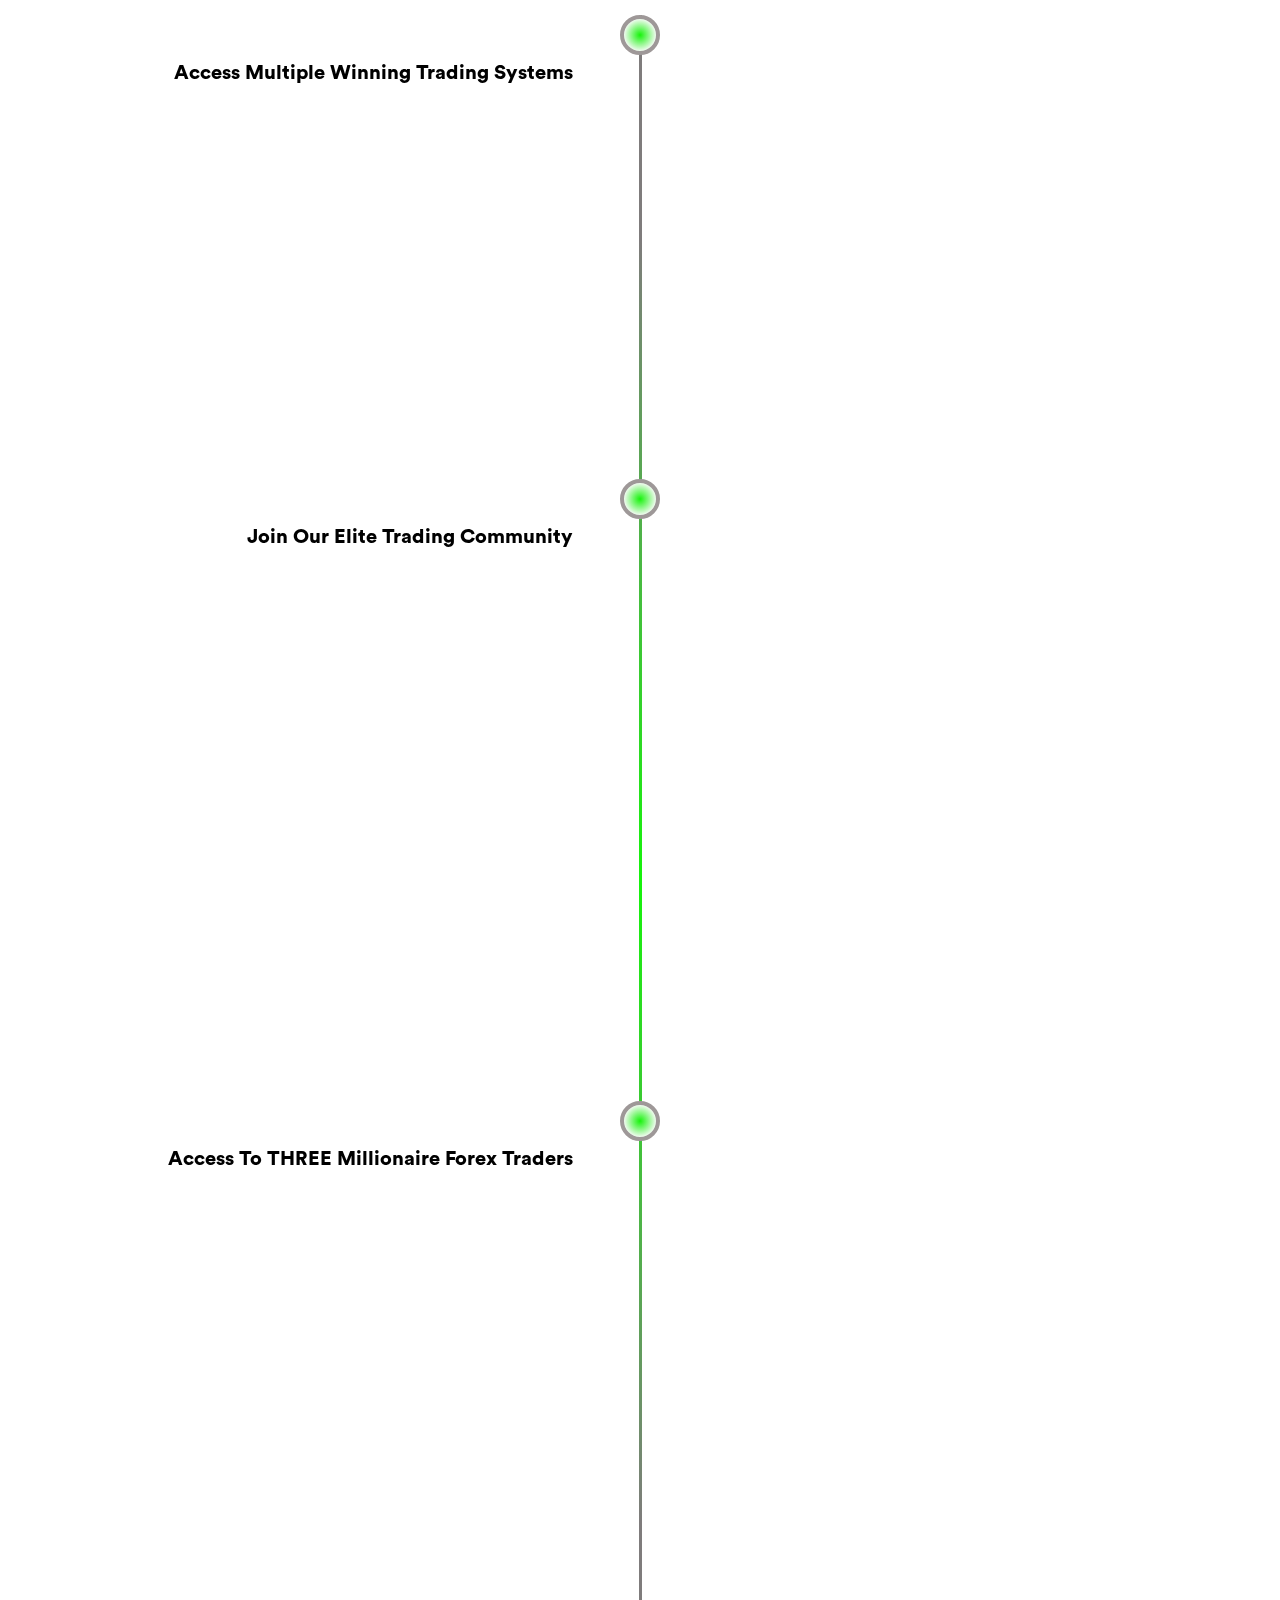
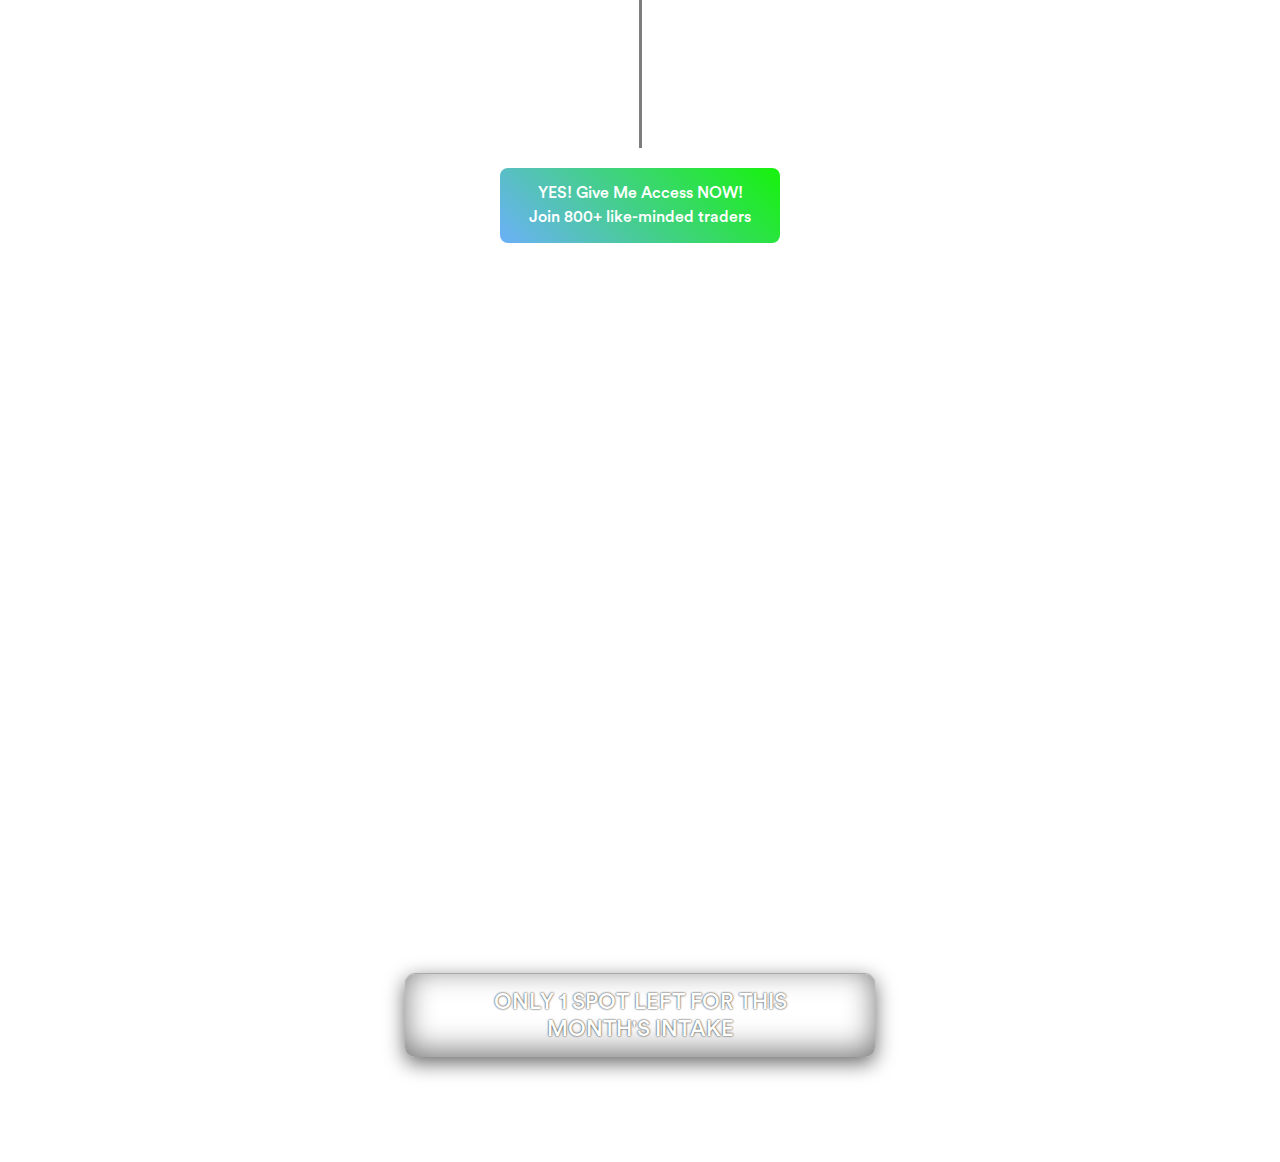
==== commit d1926e81: "Update index.html" ====
--- a/index.html
+++ b/index.html
@@ -239,7 +239,7 @@
                       <br>
                       <a href="https://selar.co/13c5d7">
                         <div class="title_sections_inner margin-b-4">
-                            <h4 class="c-blackk">ONLY <span id="spotsLeft">30</span> SPOTS LEFT FOR THIS <br> MONTH'S INTAKE</h4>
+                            <h4 class="c-blackk">ONLY <span id="">1</span> SPOT LEFT FOR THIS <br> MONTH'S INTAKE</h4>
                         </div>
                       </a>
                 </div>
--- a/assets/css/merged.css
+++ b/assets/css/merged.css
@@ -11,5 +11,5 @@
  * Copyright 2011-2020 The Bootstrap Authors
  * Copyright 2011-2020 Twitter, Inc.
  * Licensed under MIT (https://github.com/twbs/bootstrap/blob/master/LICENSE)
- */:root{--blue:#007bff;--indigo:#6610f2;--purple:#6f42c1;--pink:#e83e8c;--red:#dc3545;--orange:#fd7e14;--yellow:#ffc107;--green:#28a745;--teal:#20c997;--cyan:#17a2b8;--white:#fff;--gray:#6c757d;--gray-dark:#343a40;--primary:#007bff;--secondary:#6c757d;--success:#28a745;--info:#17a2b8;--warning:#ffc107;--danger:#dc3545;--light:#f8f9fa;--dark:#343a40;--breakpoint-xs:0;--breakpoint-sm:576px;--breakpoint-md:768px;--breakpoint-lg:992px;--breakpoint-xl:1200px;--font-family-sans-serif:-apple-system,BlinkMacSystemFont,"Segoe UI",Roboto,"Helvetica Neue",Arial,"Noto Sans",sans-serif,"Apple Color Emoji","Segoe UI Emoji","Segoe UI Symbol","Noto Color Emoji";--font-family-monospace:SFMono-Regular,Menlo,Monaco,Consolas,"Liberation Mono","Courier New",monospace}*,:after,:before{box-sizing:border-box}html{font-family:sans-serif;-webkit-tap-highlight-color:transparent}article,aside,figcaption,figure,footer,header,hgroup,main,nav,section{display:block}body{font-family:-apple-system,BlinkMacSystemFont,Segoe UI,Roboto,Helvetica Neue,Arial,Noto Sans,sans-serif,Apple Color Emoji,Segoe UI Emoji,Segoe UI Symbol,Noto Color Emoji;font-size:1rem;font-weight:400;line-height:1.5;color:#212529;text-align:left;background-color:#fff}[tabindex="-1"]:focus:not(:focus-visible){outline:0!important}h1,h2,h3,h4,h5,h6{margin-top:0;margin-bottom:.5rem}p{margin-top:0;margin-bottom:1rem}abbr[data-original-title],abbr[title]{text-decoration:underline;-webkit-text-decoration:underline dotted;text-decoration:underline dotted;cursor:help;border-bottom:0;-webkit-text-decoration-skip-ink:none;text-decoration-skip-ink:none}address{font-style:normal;line-height:inherit}address,dl,ol,ul{margin-bottom:1rem}dl,ol,ul{margin-top:0}ol ol,ol ul,ul ol,ul ul{margin-bottom:0}dt{font-weight:700}dd{margin-bottom:.5rem;margin-left:0}blockquote{margin:0 0 1rem}a{color:#007bff}a:hover{color:#0056b3;text-decoration:underline}a:not([href]),a:not([href]):hover{color:inherit;text-decoration:none}code,kbd,pre,samp{font-family:SFMono-Regular,Menlo,Monaco,Consolas,Liberation Mono,Courier New,monospace;font-size:1em}pre{margin-top:0;margin-bottom:1rem;overflow:auto;-ms-overflow-style:scrollbar}figure{margin:0 0 1rem}img,svg{vertical-align:middle}svg{overflow:hidden}table{border-collapse:collapse}caption{padding-top:.75rem;padding-bottom:.75rem;color:#6c757d;text-align:left;caption-side:bottom}th{text-align:inherit}label{display:inline-block;margin-bottom:.5rem}button{border-radius:0}button:focus{outline:1px dotted;outline:5px auto -webkit-focus-ring-color}button,input,optgroup,select,textarea{font-size:inherit;line-height:inherit}[role=button]{cursor:pointer}select{word-wrap:normal}[type=button]:not(:disabled),[type=reset]:not(:disabled),[type=submit]:not(:disabled),button:not(:disabled){cursor:pointer}input[type=checkbox],input[type=radio]{box-sizing:border-box;padding:0}textarea{resize:vertical}fieldset{min-width:0;padding:0;margin:0;border:0}legend{display:block;width:100%;margin-bottom:.5rem;font-size:1.5rem;line-height:inherit}[type=search]{-webkit-appearance:none}output{display:inline-block}summary{cursor:pointer}[hidden]{display:none!important}.h1,.h2,.h3,.h4,.h5,.h6,h1,h2,h3,h4,h5,h6{margin-bottom:.5rem;font-weight:500;line-height:1.2}.h1,h1{font-size:2.5rem}.h2,h2{font-size:2rem}.h3,h3{font-size:1.75rem}.h4,h4{font-size:1.5rem}.h5,h5{font-size:1.25rem}.h6,h6{font-size:1rem}.lead{font-size:1.25rem;font-weight:300}.display-1{font-size:6rem}.display-1,.display-2{font-weight:300;line-height:1.2}.display-2{font-size:5.5rem}.display-3{font-size:4.5rem}.display-3,.display-4{font-weight:300;line-height:1.2}.display-4{font-size:3.5rem}hr{margin-top:1rem;margin-bottom:1rem;border:0;border-top:1px solid rgba(0,0,0,.1)}.small,small{font-size:80%;font-weight:400}.mark,mark{padding:.2em;background-color:#fcf8e3}.list-inline,.list-unstyled{padding-left:0;list-style:none}.list-inline-item{display:inline-block}.list-inline-item:not(:last-child){margin-right:.5rem}.initialism{font-size:90%;text-transform:uppercase}.blockquote{margin-bottom:1rem;font-size:1.25rem}.blockquote-footer{display:block;font-size:80%;color:#6c757d}.blockquote-footer:before{content:"\2014\00A0"}.img-fluid,.img-thumbnail{max-width:100%;height:auto}.img-thumbnail{padding:.25rem;background-color:#fff;border:1px solid #dee2e6;border-radius:.25rem}.figure{display:inline-block}.figure-img{margin-bottom:.5rem;line-height:1}.figure-caption{font-size:90%;color:#6c757d}code{font-size:87.5%;color:#e83e8c;word-wrap:break-word}a>code{color:inherit}kbd{padding:.2rem .4rem;font-size:87.5%;color:#fff;background-color:#212529;border-radius:.2rem}kbd kbd{padding:0;font-size:100%;font-weight:700}pre{display:block;font-size:87.5%;color:#212529}pre code{font-size:inherit;color:inherit;word-break:normal}.pre-scrollable{max-height:340px;overflow-y:scroll}.container{width:100%;padding-right:15px;padding-left:15px;margin-right:auto;margin-left:auto}@media (min-width:576px){.container{max-width:540px}}@media (min-width:768px){.container{max-width:720px}}@media (min-width:992px){.container{max-width:960px}}@media (min-width:1200px){.container{max-width:1140px}}.container-fluid,.container-lg,.container-md,.container-sm,.container-xl{width:100%;padding-right:15px;padding-left:15px;margin-right:auto;margin-left:auto}@media (min-width:576px){.container,.container-sm{max-width:540px}}@media (min-width:768px){.container,.container-md,.container-sm{max-width:720px}}@media (min-width:992px){.container,.container-lg,.container-md,.container-sm{max-width:960px}}@media (min-width:1200px){.container,.container-lg,.container-md,.container-sm,.container-xl{max-width:1140px}}.row{display:-ms-flexbox;display:flex;-ms-flex-wrap:wrap;flex-wrap:wrap;margin-right:-15px;margin-left:-15px}.no-gutters{margin-right:0;margin-left:0}.no-gutters>.col,.no-gutters>[class*=col-]{padding-right:0;padding-left:0}.col,.col-1,.col-2,.col-3,.col-4,.col-5,.col-6,.col-7,.col-8,.col-9,.col-10,.col-11,.col-12,.col-auto,.col-lg,.col-lg-1,.col-lg-2,.col-lg-3,.col-lg-4,.col-lg-5,.col-lg-6,.col-lg-7,.col-lg-8,.col-lg-9,.col-lg-10,.col-lg-11,.col-lg-12,.col-lg-auto,.col-md,.col-md-1,.col-md-2,.col-md-3,.col-md-4,.col-md-5,.col-md-6,.col-md-7,.col-md-8,.col-md-9,.col-md-10,.col-md-11,.col-md-12,.col-md-auto,.col-sm,.col-sm-1,.col-sm-2,.col-sm-3,.col-sm-4,.col-sm-5,.col-sm-6,.col-sm-7,.col-sm-8,.col-sm-9,.col-sm-10,.col-sm-11,.col-sm-12,.col-sm-auto,.col-xl,.col-xl-1,.col-xl-2,.col-xl-3,.col-xl-4,.col-xl-5,.col-xl-6,.col-xl-7,.col-xl-8,.col-xl-9,.col-xl-10,.col-xl-11,.col-xl-12,.col-xl-auto{position:relative;width:100%;padding-right:15px;padding-left:15px}.col{-ms-flex-preferred-size:0;flex-basis:0;-ms-flex-positive:1;flex-grow:1;min-width:0;max-width:100%}.row-cols-1>*{-ms-flex:0 0 100%;flex:0 0 100%;max-width:100%}.row-cols-2>*{-ms-flex:0 0 50%;flex:0 0 50%;max-width:50%}.row-cols-3>*{-ms-flex:0 0 33.333333%;flex:0 0 33.333333%;max-width:33.333333%}.row-cols-4>*{-ms-flex:0 0 25%;flex:0 0 25%;max-width:25%}.row-cols-5>*{-ms-flex:0 0 20%;flex:0 0 20%;max-width:20%}.row-cols-6>*{-ms-flex:0 0 16.666667%;flex:0 0 16.666667%;max-width:16.666667%}.col-auto{-ms-flex:0 0 auto;flex:0 0 auto;width:auto;max-width:100%}.col-1{-ms-flex:0 0 8.333333%;flex:0 0 8.333333%;max-width:8.333333%}.col-2{-ms-flex:0 0 16.666667%;flex:0 0 16.666667%;max-width:16.666667%}.col-3{-ms-flex:0 0 25%;flex:0 0 25%;max-width:25%}.col-4{-ms-flex:0 0 33.333333%;flex:0 0 33.333333%;max-width:33.333333%}.col-5{-ms-flex:0 0 41.666667%;flex:0 0 41.666667%;max-width:41.666667%}.col-6{-ms-flex:0 0 50%;flex:0 0 50%;max-width:50%}.col-7{-ms-flex:0 0 58.333333%;flex:0 0 58.333333%;max-width:58.333333%}.col-8{-ms-flex:0 0 66.666667%;flex:0 0 66.666667%;max-width:66.666667%}.col-9{-ms-flex:0 0 75%;flex:0 0 75%;max-width:75%}.col-10{-ms-flex:0 0 83.333333%;flex:0 0 83.333333%;max-width:83.333333%}.col-11{-ms-flex:0 0 91.666667%;flex:0 0 91.666667%;max-width:91.666667%}.col-12{-ms-flex:0 0 100%;flex:0 0 100%;max-width:100%}.order-first{-ms-flex-order:-1;order:-1}.order-last{-ms-flex-order:13;order:13}.order-0{-ms-flex-order:0;order:0}.order-1{-ms-flex-order:1;order:1}.order-2{-ms-flex-order:2;order:2}.order-3{-ms-flex-order:3;order:3}.order-4{-ms-flex-order:4;order:4}.order-5{-ms-flex-order:5;order:5}.order-6{-ms-flex-order:6;order:6}.order-7{-ms-flex-order:7;order:7}.order-8{-ms-flex-order:8;order:8}.order-9{-ms-flex-order:9;order:9}.order-10{-ms-flex-order:10;order:10}.order-11{-ms-flex-order:11;order:11}.order-12{-ms-flex-order:12;order:12}.offset-1{margin-left:8.333333%}.offset-2{margin-left:16.666667%}.offset-3{margin-left:25%}.offset-4{margin-left:33.333333%}.offset-5{margin-left:41.666667%}.offset-6{margin-left:50%}.offset-7{margin-left:58.333333%}.offset-8{margin-left:66.666667%}.offset-9{margin-left:75%}.offset-10{margin-left:83.333333%}.offset-11{margin-left:91.666667%}@media (min-width:576px){.col-sm{-ms-flex-preferred-size:0;flex-basis:0;-ms-flex-positive:1;flex-grow:1;min-width:0;max-width:100%}.row-cols-sm-1>*{-ms-flex:0 0 100%;flex:0 0 100%;max-width:100%}.row-cols-sm-2>*{-ms-flex:0 0 50%;flex:0 0 50%;max-width:50%}.row-cols-sm-3>*{-ms-flex:0 0 33.333333%;flex:0 0 33.333333%;max-width:33.333333%}.row-cols-sm-4>*{-ms-flex:0 0 25%;flex:0 0 25%;max-width:25%}.row-cols-sm-5>*{-ms-flex:0 0 20%;flex:0 0 20%;max-width:20%}.row-cols-sm-6>*{-ms-flex:0 0 16.666667%;flex:0 0 16.666667%;max-width:16.666667%}.col-sm-auto{-ms-flex:0 0 auto;flex:0 0 auto;width:auto;max-width:100%}.col-sm-1{-ms-flex:0 0 8.333333%;flex:0 0 8.333333%;max-width:8.333333%}.col-sm-2{-ms-flex:0 0 16.666667%;flex:0 0 16.666667%;max-width:16.666667%}.col-sm-3{-ms-flex:0 0 25%;flex:0 0 25%;max-width:25%}.col-sm-4{-ms-flex:0 0 33.333333%;flex:0 0 33.333333%;max-width:33.333333%}.col-sm-5{-ms-flex:0 0 41.666667%;flex:0 0 41.666667%;max-width:41.666667%}.col-sm-6{-ms-flex:0 0 50%;flex:0 0 50%;max-width:50%}.col-sm-7{-ms-flex:0 0 58.333333%;flex:0 0 58.333333%;max-width:58.333333%}.col-sm-8{-ms-flex:0 0 66.666667%;flex:0 0 66.666667%;max-width:66.666667%}.col-sm-9{-ms-flex:0 0 75%;flex:0 0 75%;max-width:75%}.col-sm-10{-ms-flex:0 0 83.333333%;flex:0 0 83.333333%;max-width:83.333333%}.col-sm-11{-ms-flex:0 0 91.666667%;flex:0 0 91.666667%;max-width:91.666667%}.col-sm-12{-ms-flex:0 0 100%;flex:0 0 100%;max-width:100%}.order-sm-first{-ms-flex-order:-1;order:-1}.order-sm-last{-ms-flex-order:13;order:13}.order-sm-0{-ms-flex-order:0;order:0}.order-sm-1{-ms-flex-order:1;order:1}.order-sm-2{-ms-flex-order:2;order:2}.order-sm-3{-ms-flex-order:3;order:3}.order-sm-4{-ms-flex-order:4;order:4}.order-sm-5{-ms-flex-order:5;order:5}.order-sm-6{-ms-flex-order:6;order:6}.order-sm-7{-ms-flex-order:7;order:7}.order-sm-8{-ms-flex-order:8;order:8}.order-sm-9{-ms-flex-order:9;order:9}.order-sm-10{-ms-flex-order:10;order:10}.order-sm-11{-ms-flex-order:11;order:11}.order-sm-12{-ms-flex-order:12;order:12}.offset-sm-0{margin-left:0}.offset-sm-1{margin-left:8.333333%}.offset-sm-2{margin-left:16.666667%}.offset-sm-3{margin-left:25%}.offset-sm-4{margin-left:33.333333%}.offset-sm-5{margin-left:41.666667%}.offset-sm-6{margin-left:50%}.offset-sm-7{margin-left:58.333333%}.offset-sm-8{margin-left:66.666667%}.offset-sm-9{margin-left:75%}.offset-sm-10{margin-left:83.333333%}.offset-sm-11{margin-left:91.666667%}}@media (min-width:768px){.col-md{-ms-flex-preferred-size:0;flex-basis:0;-ms-flex-positive:1;flex-grow:1;min-width:0;max-width:100%}.row-cols-md-1>*{-ms-flex:0 0 100%;flex:0 0 100%;max-width:100%}.row-cols-md-2>*{-ms-flex:0 0 50%;flex:0 0 50%;max-width:50%}.row-cols-md-3>*{-ms-flex:0 0 33.333333%;flex:0 0 33.333333%;max-width:33.333333%}.row-cols-md-4>*{-ms-flex:0 0 25%;flex:0 0 25%;max-width:25%}.row-cols-md-5>*{-ms-flex:0 0 20%;flex:0 0 20%;max-width:20%}.row-cols-md-6>*{-ms-flex:0 0 16.666667%;flex:0 0 16.666667%;max-width:16.666667%}.col-md-auto{-ms-flex:0 0 auto;flex:0 0 auto;width:auto;max-width:100%}.col-md-1{-ms-flex:0 0 8.333333%;flex:0 0 8.333333%;max-width:8.333333%}.col-md-2{-ms-flex:0 0 16.666667%;flex:0 0 16.666667%;max-width:16.666667%}.col-md-3{-ms-flex:0 0 25%;flex:0 0 25%;max-width:25%}.col-md-4{-ms-flex:0 0 33.333333%;flex:0 0 33.333333%;max-width:33.333333%}.col-md-5{-ms-flex:0 0 41.666667%;flex:0 0 41.666667%;max-width:41.666667%}.col-md-6{-ms-flex:0 0 50%;flex:0 0 50%;max-width:50%}.col-md-7{-ms-flex:0 0 58.333333%;flex:0 0 58.333333%;max-width:58.333333%}.col-md-8{-ms-flex:0 0 66.666667%;flex:0 0 66.666667%;max-width:66.666667%}.col-md-9{-ms-flex:0 0 75%;flex:0 0 75%;max-width:75%}.col-md-10{-ms-flex:0 0 83.333333%;flex:0 0 83.333333%;max-width:83.333333%}.col-md-11{-ms-flex:0 0 91.666667%;flex:0 0 91.666667%;max-width:91.666667%}.col-md-12{-ms-flex:0 0 100%;flex:0 0 100%;max-width:100%}.order-md-first{-ms-flex-order:-1;order:-1}.order-md-last{-ms-flex-order:13;order:13}.order-md-0{-ms-flex-order:0;order:0}.order-md-1{-ms-flex-order:1;order:1}.order-md-2{-ms-flex-order:2;order:2}.order-md-3{-ms-flex-order:3;order:3}.order-md-4{-ms-flex-order:4;order:4}.order-md-5{-ms-flex-order:5;order:5}.order-md-6{-ms-flex-order:6;order:6}.order-md-7{-ms-flex-order:7;order:7}.order-md-8{-ms-flex-order:8;order:8}.order-md-9{-ms-flex-order:9;order:9}.order-md-10{-ms-flex-order:10;order:10}.order-md-11{-ms-flex-order:11;order:11}.order-md-12{-ms-flex-order:12;order:12}.offset-md-0{margin-left:0}.offset-md-1{margin-left:8.333333%}.offset-md-2{margin-left:16.666667%}.offset-md-3{margin-left:25%}.offset-md-4{margin-left:33.333333%}.offset-md-5{margin-left:41.666667%}.offset-md-6{margin-left:50%}.offset-md-7{margin-left:58.333333%}.offset-md-8{margin-left:66.666667%}.offset-md-9{margin-left:75%}.offset-md-10{margin-left:83.333333%}.offset-md-11{margin-left:91.666667%}}@media (min-width:992px){.col-lg{-ms-flex-preferred-size:0;flex-basis:0;-ms-flex-positive:1;flex-grow:1;min-width:0;max-width:100%}.row-cols-lg-1>*{-ms-flex:0 0 100%;flex:0 0 100%;max-width:100%}.row-cols-lg-2>*{-ms-flex:0 0 50%;flex:0 0 50%;max-width:50%}.row-cols-lg-3>*{-ms-flex:0 0 33.333333%;flex:0 0 33.333333%;max-width:33.333333%}.row-cols-lg-4>*{-ms-flex:0 0 25%;flex:0 0 25%;max-width:25%}.row-cols-lg-5>*{-ms-flex:0 0 20%;flex:0 0 20%;max-width:20%}.row-cols-lg-6>*{-ms-flex:0 0 16.666667%;flex:0 0 16.666667%;max-width:16.666667%}.col-lg-auto{-ms-flex:0 0 auto;flex:0 0 auto;width:auto;max-width:100%}.col-lg-1{-ms-flex:0 0 8.333333%;flex:0 0 8.333333%;max-width:8.333333%}.col-lg-2{-ms-flex:0 0 16.666667%;flex:0 0 16.666667%;max-width:16.666667%}.col-lg-3{-ms-flex:0 0 25%;flex:0 0 25%;max-width:25%}.col-lg-4{-ms-flex:0 0 33.333333%;flex:0 0 33.333333%;max-width:33.333333%}.col-lg-5{-ms-flex:0 0 41.666667%;flex:0 0 41.666667%;max-width:41.666667%}.col-lg-6{-ms-flex:0 0 50%;flex:0 0 50%;max-width:50%}.col-lg-7{-ms-flex:0 0 58.333333%;flex:0 0 58.333333%;max-width:58.333333%}.col-lg-8{-ms-flex:0 0 66.666667%;flex:0 0 66.666667%;max-width:66.666667%}.col-lg-9{-ms-flex:0 0 75%;flex:0 0 75%;max-width:75%}.col-lg-10{-ms-flex:0 0 83.333333%;flex:0 0 83.333333%;max-width:83.333333%}.col-lg-11{-ms-flex:0 0 91.666667%;flex:0 0 91.666667%;max-width:91.666667%}.col-lg-12{-ms-flex:0 0 100%;flex:0 0 100%;max-width:100%}.order-lg-first{-ms-flex-order:-1;order:-1}.order-lg-last{-ms-flex-order:13;order:13}.order-lg-0{-ms-flex-order:0;order:0}.order-lg-1{-ms-flex-order:1;order:1}.order-lg-2{-ms-flex-order:2;order:2}.order-lg-3{-ms-flex-order:3;order:3}.order-lg-4{-ms-flex-order:4;order:4}.order-lg-5{-ms-flex-order:5;order:5}.order-lg-6{-ms-flex-order:6;order:6}.order-lg-7{-ms-flex-order:7;order:7}.order-lg-8{-ms-flex-order:8;order:8}.order-lg-9{-ms-flex-order:9;order:9}.order-lg-10{-ms-flex-order:10;order:10}.order-lg-11{-ms-flex-order:11;order:11}.order-lg-12{-ms-flex-order:12;order:12}.offset-lg-0{margin-left:0}.offset-lg-1{margin-left:8.333333%}.offset-lg-2{margin-left:16.666667%}.offset-lg-3{margin-left:25%}.offset-lg-4{margin-left:33.333333%}.offset-lg-5{margin-left:41.666667%}.offset-lg-6{margin-left:50%}.offset-lg-7{margin-left:58.333333%}.offset-lg-8{margin-left:66.666667%}.offset-lg-9{margin-left:75%}.offset-lg-10{margin-left:83.333333%}.offset-lg-11{margin-left:91.666667%}}@media (min-width:1200px){.col-xl{-ms-flex-preferred-size:0;flex-basis:0;-ms-flex-positive:1;flex-grow:1;min-width:0;max-width:100%}.row-cols-xl-1>*{-ms-flex:0 0 100%;flex:0 0 100%;max-width:100%}.row-cols-xl-2>*{-ms-flex:0 0 50%;flex:0 0 50%;max-width:50%}.row-cols-xl-3>*{-ms-flex:0 0 33.333333%;flex:0 0 33.333333%;max-width:33.333333%}.row-cols-xl-4>*{-ms-flex:0 0 25%;flex:0 0 25%;max-width:25%}.row-cols-xl-5>*{-ms-flex:0 0 20%;flex:0 0 20%;max-width:20%}.row-cols-xl-6>*{-ms-flex:0 0 16.666667%;flex:0 0 16.666667%;max-width:16.666667%}.col-xl-auto{-ms-flex:0 0 auto;flex:0 0 auto;width:auto;max-width:100%}.col-xl-1{-ms-flex:0 0 8.333333%;flex:0 0 8.333333%;max-width:8.333333%}.col-xl-2{-ms-flex:0 0 16.666667%;flex:0 0 16.666667%;max-width:16.666667%}.col-xl-3{-ms-flex:0 0 25%;flex:0 0 25%;max-width:25%}.col-xl-4{-ms-flex:0 0 33.333333%;flex:0 0 33.333333%;max-width:33.333333%}.col-xl-5{-ms-flex:0 0 41.666667%;flex:0 0 41.666667%;max-width:41.666667%}.col-xl-6{-ms-flex:0 0 50%;flex:0 0 50%;max-width:50%}.col-xl-7{-ms-flex:0 0 58.333333%;flex:0 0 58.333333%;max-width:58.333333%}.col-xl-8{-ms-flex:0 0 66.666667%;flex:0 0 66.666667%;max-width:66.666667%}.col-xl-9{-ms-flex:0 0 75%;flex:0 0 75%;max-width:75%}.col-xl-10{-ms-flex:0 0 83.333333%;flex:0 0 83.333333%;max-width:83.333333%}.col-xl-11{-ms-flex:0 0 91.666667%;flex:0 0 91.666667%;max-width:91.666667%}.col-xl-12{-ms-flex:0 0 100%;flex:0 0 100%;max-width:100%}.order-xl-first{-ms-flex-order:-1;order:-1}.order-xl-last{-ms-flex-order:13;order:13}.order-xl-0{-ms-flex-order:0;order:0}.order-xl-1{-ms-flex-order:1;order:1}.order-xl-2{-ms-flex-order:2;order:2}.order-xl-3{-ms-flex-order:3;order:3}.order-xl-4{-ms-flex-order:4;order:4}.order-xl-5{-ms-flex-order:5;order:5}.order-xl-6{-ms-flex-order:6;order:6}.order-xl-7{-ms-flex-order:7;order:7}.order-xl-8{-ms-flex-order:8;order:8}.order-xl-9{-ms-flex-order:9;order:9}.order-xl-10{-ms-flex-order:10;order:10}.order-xl-11{-ms-flex-order:11;order:11}.order-xl-12{-ms-flex-order:12;order:12}.offset-xl-0{margin-left:0}.offset-xl-1{margin-left:8.333333%}.offset-xl-2{margin-left:16.666667%}.offset-xl-3{margin-left:25%}.offset-xl-4{margin-left:33.333333%}.offset-xl-5{margin-left:41.666667%}.offset-xl-6{margin-left:50%}.offset-xl-7{margin-left:58.333333%}.offset-xl-8{margin-left:66.666667%}.offset-xl-9{margin-left:75%}.offset-xl-10{margin-left:83.333333%}.offset-xl-11{margin-left:91.666667%}}.table{width:100%;margin-bottom:1rem;color:#212529}.table td,.table th{padding:.75rem;vertical-align:top;border-top:1px solid #dee2e6}.table thead th{vertical-align:bottom;border-bottom:2px solid #dee2e6}.table tbody+tbody{border-top:2px solid #dee2e6}.table-sm td,.table-sm th{padding:.3rem}.table-bordered,.table-bordered td,.table-bordered th{border:1px solid #dee2e6}.table-bordered thead td,.table-bordered thead th{border-bottom-width:2px}.table-borderless tbody+tbody,.table-borderless td,.table-borderless th,.table-borderless thead th{border:0}.table-striped tbody tr:nth-of-type(odd){background-color:rgba(0,0,0,.05)}.table-hover tbody tr:hover{color:#212529;background-color:rgba(0,0,0,.075)}.table-primary,.table-primary>td,.table-primary>th{background-color:#b8daff}.table-primary tbody+tbody,.table-primary td,.table-primary th,.table-primary thead th{border-color:#7abaff}.table-hover .table-primary:hover,.table-hover .table-primary:hover>td,.table-hover .table-primary:hover>th{background-color:#9fcdff}.table-secondary,.table-secondary>td,.table-secondary>th{background-color:#d6d8db}.table-secondary tbody+tbody,.table-secondary td,.table-secondary th,.table-secondary thead th{border-color:#b3b7bb}.table-hover .table-secondary:hover,.table-hover .table-secondary:hover>td,.table-hover .table-secondary:hover>th{background-color:#c8cbcf}.table-success,.table-success>td,.table-success>th{background-color:#c3e6cb}.table-success tbody+tbody,.table-success td,.table-success th,.table-success thead th{border-color:#8fd19e}.table-hover .table-success:hover,.table-hover .table-success:hover>td,.table-hover .table-success:hover>th{background-color:#b1dfbb}.table-info,.table-info>td,.table-info>th{background-color:#bee5eb}.table-info tbody+tbody,.table-info td,.table-info th,.table-info thead th{border-color:#86cfda}.table-hover .table-info:hover,.table-hover .table-info:hover>td,.table-hover .table-info:hover>th{background-color:#abdde5}.table-warning,.table-warning>td,.table-warning>th{background-color:#ffeeba}.table-warning tbody+tbody,.table-warning td,.table-warning th,.table-warning thead th{border-color:#ffdf7e}.table-hover .table-warning:hover,.table-hover .table-warning:hover>td,.table-hover .table-warning:hover>th{background-color:#ffe8a1}.table-danger,.table-danger>td,.table-danger>th{background-color:#f5c6cb}.table-danger tbody+tbody,.table-danger td,.table-danger th,.table-danger thead th{border-color:#ed969e}.table-hover .table-danger:hover,.table-hover .table-danger:hover>td,.table-hover .table-danger:hover>th{background-color:#f1b0b7}.table-light,.table-light>td,.table-light>th{background-color:#fdfdfe}.table-light tbody+tbody,.table-light td,.table-light th,.table-light thead th{border-color:#fbfcfc}.table-hover .table-light:hover,.table-hover .table-light:hover>td,.table-hover .table-light:hover>th{background-color:#ececf6}.table-dark,.table-dark>td,.table-dark>th{background-color:#c6c8ca}.table-dark tbody+tbody,.table-dark td,.table-dark th,.table-dark thead th{border-color:#95999c}.table-hover .table-dark:hover,.table-hover .table-dark:hover>td,.table-hover .table-dark:hover>th{background-color:#b9bbbe}.table-active,.table-active>td,.table-active>th,.table-hover .table-active:hover,.table-hover .table-active:hover>td,.table-hover .table-active:hover>th{background-color:rgba(0,0,0,.075)}.table .thead-dark th{color:#fff;background-color:#343a40;border-color:#454d55}.table .thead-light th{color:#495057;background-color:#e9ecef;border-color:#dee2e6}.table-dark{color:#fff;background-color:#343a40}.table-dark td,.table-dark th,.table-dark thead th{border-color:#454d55}.table-dark.table-bordered{border:0}.table-dark.table-striped tbody tr:nth-of-type(odd){background-color:hsla(0,0%,100%,.05)}.table-dark.table-hover tbody tr:hover{color:#fff;background-color:hsla(0,0%,100%,.075)}@media (max-width:575.98px){.table-responsive-sm{display:block;width:100%;overflow-x:auto;-webkit-overflow-scrolling:touch}.table-responsive-sm>.table-bordered{border:0}}@media (max-width:767.98px){.table-responsive-md{display:block;width:100%;overflow-x:auto;-webkit-overflow-scrolling:touch}.table-responsive-md>.table-bordered{border:0}}@media (max-width:991.98px){.table-responsive-lg{display:block;width:100%;overflow-x:auto;-webkit-overflow-scrolling:touch}.table-responsive-lg>.table-bordered{border:0}}@media (max-width:1199.98px){.table-responsive-xl{display:block;width:100%;overflow-x:auto;-webkit-overflow-scrolling:touch}.table-responsive-xl>.table-bordered{border:0}}.table-responsive{display:block;width:100%;overflow-x:auto;-webkit-overflow-scrolling:touch}.table-responsive>.table-bordered{border:0}.form-control{display:block;width:100%;height:calc(1.5em + .75rem + 2px);padding:.375rem .75rem;font-size:1rem;font-weight:400;line-height:1.5;color:#495057;background-color:#fff;background-clip:padding-box;border:1px solid #ced4da;border-radius:.25rem;transition:border-color .15s ease-in-out,box-shadow .15s ease-in-out}@media (prefers-reduced-motion:reduce){.form-control{transition:none}}.form-control::-ms-expand{background-color:transparent;border:0}.form-control:-moz-focusring{color:transparent;text-shadow:0 0 0 #495057}.form-control:focus{color:#495057;background-color:#fff;border-color:#80bdff;outline:0;box-shadow:0 0 0 .2rem rgba(0,123,255,.25)}.form-control::-webkit-input-placeholder{color:#6c757d;opacity:1}.form-control::-moz-placeholder{color:#6c757d;opacity:1}.form-control:-ms-input-placeholder{color:#6c757d;opacity:1}.form-control::-ms-input-placeholder{color:#6c757d;opacity:1}.form-control::placeholder{color:#6c757d;opacity:1}.form-control:disabled,.form-control[readonly]{background-color:#e9ecef;opacity:1}input[type=date].form-control,input[type=datetime-local].form-control,input[type=month].form-control,input[type=time].form-control{-webkit-appearance:none;-moz-appearance:none;appearance:none}select.form-control:focus::-ms-value{color:#495057;background-color:#fff}.form-control-file,.form-control-range{display:block;width:100%}.col-form-label{padding-top:calc(.375rem + 1px);padding-bottom:calc(.375rem + 1px);margin-bottom:0;font-size:inherit;line-height:1.5}.col-form-label-lg{padding-top:calc(.5rem + 1px);padding-bottom:calc(.5rem + 1px);font-size:1.25rem;line-height:1.5}.col-form-label-sm{padding-top:calc(.25rem + 1px);padding-bottom:calc(.25rem + 1px);font-size:.875rem;line-height:1.5}.form-control-plaintext{display:block;width:100%;padding:.375rem 0;margin-bottom:0;font-size:1rem;line-height:1.5;color:#212529;background-color:transparent;border:solid transparent;border-width:1px 0}.form-control-plaintext.form-control-lg,.form-control-plaintext.form-control-sm{padding-right:0;padding-left:0}.form-control-sm{height:calc(1.5em + .5rem + 2px);padding:.25rem .5rem;font-size:.875rem;line-height:1.5;border-radius:.2rem}.form-control-lg{height:calc(1.5em + 1rem + 2px);padding:.5rem 1rem;font-size:1.25rem;line-height:1.5;border-radius:.3rem}select.form-control[multiple],select.form-control[size],textarea.form-control{height:auto}.form-group{margin-bottom:1rem}.form-text{display:block;margin-top:.25rem}.form-row{display:-ms-flexbox;display:flex;-ms-flex-wrap:wrap;flex-wrap:wrap;margin-right:-5px;margin-left:-5px}.form-row>.col,.form-row>[class*=col-]{padding-right:5px;padding-left:5px}.form-check{position:relative;display:block;padding-left:1.25rem}.form-check-input{position:absolute;margin-top:.3rem;margin-left:-1.25rem}.form-check-input:disabled~.form-check-label,.form-check-input[disabled]~.form-check-label{color:#6c757d}.form-check-label{margin-bottom:0}.form-check-inline{display:-ms-inline-flexbox;display:inline-flex;-ms-flex-align:center;align-items:center;padding-left:0;margin-right:.75rem}.form-check-inline .form-check-input{position:static;margin-top:0;margin-right:.3125rem;margin-left:0}.valid-feedback{display:none;width:100%;margin-top:.25rem;font-size:80%;color:#28a745}.valid-tooltip{position:absolute;top:100%;z-index:5;display:none;max-width:100%;padding:.25rem .5rem;margin-top:.1rem;font-size:.875rem;line-height:1.5;color:#fff;background-color:rgba(40,167,69,.9);border-radius:.25rem}.is-valid~.valid-feedback,.is-valid~.valid-tooltip,.was-validated :valid~.valid-feedback,.was-validated :valid~.valid-tooltip{display:block}.form-control.is-valid,.was-validated .form-control:valid{border-color:#28a745;padding-right:calc(1.5em + .75rem);background-image:url("data:image/svg+xml,%3csvg xmlns='http://www.w3.org/2000/svg' width='8' height='8' viewBox='0 0 8 8'%3e%3cpath fill='%2328a745' d='M2.3 6.73L.6 4.53c-.4-1.04.46-1.4 1.1-.8l1.1 1.4 3.4-3.8c.6-.63 1.6-.27 1.2.7l-4 4.6c-.43.5-.8.4-1.1.1z'/%3e%3c/svg%3e");background-repeat:no-repeat;background-position:right calc(.375em + .1875rem) center;background-size:calc(.75em + .375rem) calc(.75em + .375rem)}.form-control.is-valid:focus,.was-validated .form-control:valid:focus{border-color:#28a745;box-shadow:0 0 0 .2rem rgba(40,167,69,.25)}.was-validated textarea.form-control:valid,textarea.form-control.is-valid{padding-right:calc(1.5em + .75rem);background-position:top calc(.375em + .1875rem) right calc(.375em + .1875rem)}.custom-select.is-valid,.was-validated .custom-select:valid{border-color:#28a745;padding-right:calc(.75em + 2.3125rem);background:url("data:image/svg+xml,%3csvg xmlns='http://www.w3.org/2000/svg' width='4' height='5' viewBox='0 0 4 5'%3e%3cpath fill='%23343a40' d='M2 0L0 2h4zm0 5L0 3h4z'/%3e%3c/svg%3e") no-repeat right .75rem center/8px 10px,url("data:image/svg+xml,%3csvg xmlns='http://www.w3.org/2000/svg' width='8' height='8' viewBox='0 0 8 8'%3e%3cpath fill='%2328a745' d='M2.3 6.73L.6 4.53c-.4-1.04.46-1.4 1.1-.8l1.1 1.4 3.4-3.8c.6-.63 1.6-.27 1.2.7l-4 4.6c-.43.5-.8.4-1.1.1z'/%3e%3c/svg%3e") #fff no-repeat center right 1.75rem/calc(.75em + .375rem) calc(.75em + .375rem)}.custom-select.is-valid:focus,.was-validated .custom-select:valid:focus{border-color:#28a745;box-shadow:0 0 0 .2rem rgba(40,167,69,.25)}.form-check-input.is-valid~.form-check-label,.was-validated .form-check-input:valid~.form-check-label{color:#28a745}.form-check-input.is-valid~.valid-feedback,.form-check-input.is-valid~.valid-tooltip,.was-validated .form-check-input:valid~.valid-feedback,.was-validated .form-check-input:valid~.valid-tooltip{display:block}.custom-control-input.is-valid~.custom-control-label,.was-validated .custom-control-input:valid~.custom-control-label{color:#28a745}.custom-control-input.is-valid~.custom-control-label:before,.was-validated .custom-control-input:valid~.custom-control-label:before{border-color:#28a745}.custom-control-input.is-valid:checked~.custom-control-label:before,.was-validated .custom-control-input:valid:checked~.custom-control-label:before{border-color:#34ce57;background-color:#34ce57}.custom-control-input.is-valid:focus~.custom-control-label:before,.was-validated .custom-control-input:valid:focus~.custom-control-label:before{box-shadow:0 0 0 .2rem rgba(40,167,69,.25)}.custom-control-input.is-valid:focus:not(:checked)~.custom-control-label:before,.custom-file-input.is-valid~.custom-file-label,.was-validated .custom-control-input:valid:focus:not(:checked)~.custom-control-label:before,.was-validated .custom-file-input:valid~.custom-file-label{border-color:#28a745}.custom-file-input.is-valid:focus~.custom-file-label,.was-validated .custom-file-input:valid:focus~.custom-file-label{border-color:#28a745;box-shadow:0 0 0 .2rem rgba(40,167,69,.25)}.invalid-feedback{display:none;width:100%;margin-top:.25rem;font-size:80%;color:#dc3545}.invalid-tooltip{position:absolute;top:100%;z-index:5;display:none;max-width:100%;padding:.25rem .5rem;margin-top:.1rem;font-size:.875rem;line-height:1.5;color:#fff;background-color:rgba(220,53,69,.9);border-radius:.25rem}.is-invalid~.invalid-feedback,.is-invalid~.invalid-tooltip,.was-validated :invalid~.invalid-feedback,.was-validated :invalid~.invalid-tooltip{display:block}.form-control.is-invalid,.was-validated .form-control:invalid{border-color:#dc3545;padding-right:calc(1.5em + .75rem);background-image:url("data:image/svg+xml,%3csvg xmlns='http://www.w3.org/2000/svg' width='12' height='12' fill='none' stroke='%23dc3545' viewBox='0 0 12 12'%3e%3ccircle cx='6' cy='6' r='4.5'/%3e%3cpath stroke-linejoin='round' d='M5.8 3.6h.4L6 6.5z'/%3e%3ccircle cx='6' cy='8.2' r='.6' fill='%23dc3545' stroke='none'/%3e%3c/svg%3e");background-repeat:no-repeat;background-position:right calc(.375em + .1875rem) center;background-size:calc(.75em + .375rem) calc(.75em + .375rem)}.form-control.is-invalid:focus,.was-validated .form-control:invalid:focus{border-color:#dc3545;box-shadow:0 0 0 .2rem rgba(220,53,69,.25)}.was-validated textarea.form-control:invalid,textarea.form-control.is-invalid{padding-right:calc(1.5em + .75rem);background-position:top calc(.375em + .1875rem) right calc(.375em + .1875rem)}.custom-select.is-invalid,.was-validated .custom-select:invalid{border-color:#dc3545;padding-right:calc(.75em + 2.3125rem);background:url("data:image/svg+xml,%3csvg xmlns='http://www.w3.org/2000/svg' width='4' height='5' viewBox='0 0 4 5'%3e%3cpath fill='%23343a40' d='M2 0L0 2h4zm0 5L0 3h4z'/%3e%3c/svg%3e") no-repeat right .75rem center/8px 10px,url("data:image/svg+xml,%3csvg xmlns='http://www.w3.org/2000/svg' width='12' height='12' fill='none' stroke='%23dc3545' viewBox='0 0 12 12'%3e%3ccircle cx='6' cy='6' r='4.5'/%3e%3cpath stroke-linejoin='round' d='M5.8 3.6h.4L6 6.5z'/%3e%3ccircle cx='6' cy='8.2' r='.6' fill='%23dc3545' stroke='none'/%3e%3c/svg%3e") #fff no-repeat center right 1.75rem/calc(.75em + .375rem) calc(.75em + .375rem)}.custom-select.is-invalid:focus,.was-validated .custom-select:invalid:focus{border-color:#dc3545;box-shadow:0 0 0 .2rem rgba(220,53,69,.25)}.form-check-input.is-invalid~.form-check-label,.was-validated .form-check-input:invalid~.form-check-label{color:#dc3545}.form-check-input.is-invalid~.invalid-feedback,.form-check-input.is-invalid~.invalid-tooltip,.was-validated .form-check-input:invalid~.invalid-feedback,.was-validated .form-check-input:invalid~.invalid-tooltip{display:block}.custom-control-input.is-invalid~.custom-control-label,.was-validated .custom-control-input:invalid~.custom-control-label{color:#dc3545}.custom-control-input.is-invalid~.custom-control-label:before,.was-validated .custom-control-input:invalid~.custom-control-label:before{border-color:#dc3545}.custom-control-input.is-invalid:checked~.custom-control-label:before,.was-validated .custom-control-input:invalid:checked~.custom-control-label:before{border-color:#e4606d;background-color:#e4606d}.custom-control-input.is-invalid:focus~.custom-control-label:before,.was-validated .custom-control-input:invalid:focus~.custom-control-label:before{box-shadow:0 0 0 .2rem rgba(220,53,69,.25)}.custom-control-input.is-invalid:focus:not(:checked)~.custom-control-label:before,.custom-file-input.is-invalid~.custom-file-label,.was-validated .custom-control-input:invalid:focus:not(:checked)~.custom-control-label:before,.was-validated .custom-file-input:invalid~.custom-file-label{border-color:#dc3545}.custom-file-input.is-invalid:focus~.custom-file-label,.was-validated .custom-file-input:invalid:focus~.custom-file-label{border-color:#dc3545;box-shadow:0 0 0 .2rem rgba(220,53,69,.25)}.form-inline{display:-ms-flexbox;display:flex;-ms-flex-flow:row wrap;flex-flow:row wrap;-ms-flex-align:center;align-items:center}.form-inline .form-check{width:100%}@media (min-width:576px){.form-inline label{-ms-flex-align:center;-ms-flex-pack:center;justify-content:center}.form-inline .form-group,.form-inline label{display:-ms-flexbox;display:flex;align-items:center;margin-bottom:0}.form-inline .form-group{-ms-flex:0 0 auto;flex:0 0 auto;-ms-flex-flow:row wrap;flex-flow:row wrap;-ms-flex-align:center}.form-inline .form-control{display:inline-block;width:auto;vertical-align:middle}.form-inline .form-control-plaintext{display:inline-block}.form-inline .custom-select,.form-inline .input-group{width:auto}.form-inline .form-check{display:-ms-flexbox;display:flex;-ms-flex-align:center;align-items:center;-ms-flex-pack:center;justify-content:center;width:auto;padding-left:0}.form-inline .form-check-input{position:relative;-ms-flex-negative:0;flex-shrink:0;margin-top:0;margin-right:.25rem;margin-left:0}.form-inline .custom-control{-ms-flex-align:center;align-items:center;-ms-flex-pack:center;justify-content:center}.form-inline .custom-control-label{margin-bottom:0}}.btn{display:inline-block;font-weight:400;color:#212529;text-align:center;vertical-align:middle;-webkit-user-select:none;-moz-user-select:none;-ms-user-select:none;user-select:none;background-color:transparent;border:1px solid transparent;padding:.375rem .75rem;font-size:1rem;line-height:1.5;border-radius:.25rem;transition:color .15s ease-in-out,background-color .15s ease-in-out,border-color .15s ease-in-out,box-shadow .15s ease-in-out}@media (prefers-reduced-motion:reduce){.btn{transition:none}}.btn:hover{color:#212529;text-decoration:none}.btn.focus,.btn:focus{outline:0;box-shadow:0 0 0 .2rem rgba(0,123,255,.25)}.btn.disabled,.btn:disabled{opacity:.65}.btn:not(:disabled):not(.disabled){cursor:pointer}a.btn.disabled,fieldset:disabled a.btn{pointer-events:none}.btn-primary{color:#fff;background-color:#007bff;border-color:#007bff}.btn-primary.focus,.btn-primary:focus,.btn-primary:hover{color:#fff;background-color:#0069d9;border-color:#0062cc}.btn-primary.focus,.btn-primary:focus{box-shadow:0 0 0 .2rem rgba(38,143,255,.5)}.btn-primary.disabled,.btn-primary:disabled{color:#fff;background-color:#007bff;border-color:#007bff}.btn-primary:not(:disabled):not(.disabled).active,.btn-primary:not(:disabled):not(.disabled):active,.show>.btn-primary.dropdown-toggle{color:#fff;background-color:#0062cc;border-color:#005cbf}.btn-primary:not(:disabled):not(.disabled).active:focus,.btn-primary:not(:disabled):not(.disabled):active:focus,.show>.btn-primary.dropdown-toggle:focus{box-shadow:0 0 0 .2rem rgba(38,143,255,.5)}.btn-secondary{color:#fff;background-color:#6c757d;border-color:#6c757d}.btn-secondary.focus,.btn-secondary:focus,.btn-secondary:hover{color:#fff;background-color:#5a6268;border-color:#545b62}.btn-secondary.focus,.btn-secondary:focus{box-shadow:0 0 0 .2rem rgba(130,138,145,.5)}.btn-secondary.disabled,.btn-secondary:disabled{color:#fff;background-color:#6c757d;border-color:#6c757d}.btn-secondary:not(:disabled):not(.disabled).active,.btn-secondary:not(:disabled):not(.disabled):active,.show>.btn-secondary.dropdown-toggle{color:#fff;background-color:#545b62;border-color:#4e555b}.btn-secondary:not(:disabled):not(.disabled).active:focus,.btn-secondary:not(:disabled):not(.disabled):active:focus,.show>.btn-secondary.dropdown-toggle:focus{box-shadow:0 0 0 .2rem rgba(130,138,145,.5)}.btn-success{color:#fff;background-color:#28a745;border-color:#28a745}.btn-success.focus,.btn-success:focus,.btn-success:hover{color:#fff;background-color:#218838;border-color:#1e7e34}.btn-success.focus,.btn-success:focus{box-shadow:0 0 0 .2rem rgba(72,180,97,.5)}.btn-success.disabled,.btn-success:disabled{color:#fff;background-color:#28a745;border-color:#28a745}.btn-success:not(:disabled):not(.disabled).active,.btn-success:not(:disabled):not(.disabled):active,.show>.btn-success.dropdown-toggle{color:#fff;background-color:#1e7e34;border-color:#1c7430}.btn-success:not(:disabled):not(.disabled).active:focus,.btn-success:not(:disabled):not(.disabled):active:focus,.show>.btn-success.dropdown-toggle:focus{box-shadow:0 0 0 .2rem rgba(72,180,97,.5)}.btn-info{color:#fff;background-color:#17a2b8;border-color:#17a2b8}.btn-info.focus,.btn-info:focus,.btn-info:hover{color:#fff;background-color:#138496;border-color:#117a8b}.btn-info.focus,.btn-info:focus{box-shadow:0 0 0 .2rem rgba(58,176,195,.5)}.btn-info.disabled,.btn-info:disabled{color:#fff;background-color:#17a2b8;border-color:#17a2b8}.btn-info:not(:disabled):not(.disabled).active,.btn-info:not(:disabled):not(.disabled):active,.show>.btn-info.dropdown-toggle{color:#fff;background-color:#117a8b;border-color:#10707f}.btn-info:not(:disabled):not(.disabled).active:focus,.btn-info:not(:disabled):not(.disabled):active:focus,.show>.btn-info.dropdown-toggle:focus{box-shadow:0 0 0 .2rem rgba(58,176,195,.5)}.btn-warning{color:#212529;background-color:#ffc107;border-color:#ffc107}.btn-warning.focus,.btn-warning:focus,.btn-warning:hover{color:#212529;background-color:#e0a800;border-color:#d39e00}.btn-warning.focus,.btn-warning:focus{box-shadow:0 0 0 .2rem rgba(222,170,12,.5)}.btn-warning.disabled,.btn-warning:disabled{color:#212529;background-color:#ffc107;border-color:#ffc107}.btn-warning:not(:disabled):not(.disabled).active,.btn-warning:not(:disabled):not(.disabled):active,.show>.btn-warning.dropdown-toggle{color:#212529;background-color:#d39e00;border-color:#c69500}.btn-warning:not(:disabled):not(.disabled).active:focus,.btn-warning:not(:disabled):not(.disabled):active:focus,.show>.btn-warning.dropdown-toggle:focus{box-shadow:0 0 0 .2rem rgba(222,170,12,.5)}.btn-danger{color:#fff;background-color:#dc3545;border-color:#dc3545}.btn-danger.focus,.btn-danger:focus,.btn-danger:hover{color:#fff;background-color:#c82333;border-color:#bd2130}.btn-danger.focus,.btn-danger:focus{box-shadow:0 0 0 .2rem rgba(225,83,97,.5)}.btn-danger.disabled,.btn-danger:disabled{color:#fff;background-color:#dc3545;border-color:#dc3545}.btn-danger:not(:disabled):not(.disabled).active,.btn-danger:not(:disabled):not(.disabled):active,.show>.btn-danger.dropdown-toggle{color:#fff;background-color:#bd2130;border-color:#b21f2d}.btn-danger:not(:disabled):not(.disabled).active:focus,.btn-danger:not(:disabled):not(.disabled):active:focus,.show>.btn-danger.dropdown-toggle:focus{box-shadow:0 0 0 .2rem rgba(225,83,97,.5)}.btn-light{color:#212529;background-color:#f8f9fa;border-color:#f8f9fa}.btn-light.focus,.btn-light:focus,.btn-light:hover{color:#212529;background-color:#e2e6ea;border-color:#dae0e5}.btn-light.focus,.btn-light:focus{box-shadow:0 0 0 .2rem rgba(216,217,219,.5)}.btn-light.disabled,.btn-light:disabled{color:#212529;background-color:#f8f9fa;border-color:#f8f9fa}.btn-light:not(:disabled):not(.disabled).active,.btn-light:not(:disabled):not(.disabled):active,.show>.btn-light.dropdown-toggle{color:#212529;background-color:#dae0e5;border-color:#d3d9df}.btn-light:not(:disabled):not(.disabled).active:focus,.btn-light:not(:disabled):not(.disabled):active:focus,.show>.btn-light.dropdown-toggle:focus{box-shadow:0 0 0 .2rem rgba(216,217,219,.5)}.btn-dark{color:#fff;background-color:#343a40;border-color:#343a40}.btn-dark.focus,.btn-dark:focus,.btn-dark:hover{color:#fff;background-color:#23272b;border-color:#1d2124}.btn-dark.focus,.btn-dark:focus{box-shadow:0 0 0 .2rem rgba(82,88,93,.5)}.btn-dark.disabled,.btn-dark:disabled{color:#fff;background-color:#343a40;border-color:#343a40}.btn-dark:not(:disabled):not(.disabled).active,.btn-dark:not(:disabled):not(.disabled):active,.show>.btn-dark.dropdown-toggle{color:#fff;background-color:#1d2124;border-color:#171a1d}.btn-dark:not(:disabled):not(.disabled).active:focus,.btn-dark:not(:disabled):not(.disabled):active:focus,.show>.btn-dark.dropdown-toggle:focus{box-shadow:0 0 0 .2rem rgba(82,88,93,.5)}.btn-outline-primary{color:#007bff;border-color:#007bff}.btn-outline-primary:hover{color:#fff;background-color:#007bff;border-color:#007bff}.btn-outline-primary.focus,.btn-outline-primary:focus{box-shadow:0 0 0 .2rem rgba(0,123,255,.5)}.btn-outline-primary.disabled,.btn-outline-primary:disabled{color:#007bff;background-color:transparent}.btn-outline-primary:not(:disabled):not(.disabled).active,.btn-outline-primary:not(:disabled):not(.disabled):active,.show>.btn-outline-primary.dropdown-toggle{color:#fff;background-color:#007bff;border-color:#007bff}.btn-outline-primary:not(:disabled):not(.disabled).active:focus,.btn-outline-primary:not(:disabled):not(.disabled):active:focus,.show>.btn-outline-primary.dropdown-toggle:focus{box-shadow:0 0 0 .2rem rgba(0,123,255,.5)}.btn-outline-secondary{color:#6c757d;border-color:#6c757d}.btn-outline-secondary:hover{color:#fff;background-color:#6c757d;border-color:#6c757d}.btn-outline-secondary.focus,.btn-outline-secondary:focus{box-shadow:0 0 0 .2rem rgba(108,117,125,.5)}.btn-outline-secondary.disabled,.btn-outline-secondary:disabled{color:#6c757d;background-color:transparent}.btn-outline-secondary:not(:disabled):not(.disabled).active,.btn-outline-secondary:not(:disabled):not(.disabled):active,.show>.btn-outline-secondary.dropdown-toggle{color:#fff;background-color:#6c757d;border-color:#6c757d}.btn-outline-secondary:not(:disabled):not(.disabled).active:focus,.btn-outline-secondary:not(:disabled):not(.disabled):active:focus,.show>.btn-outline-secondary.dropdown-toggle:focus{box-shadow:0 0 0 .2rem rgba(108,117,125,.5)}.btn-outline-success{color:#28a745;border-color:#28a745}.btn-outline-success:hover{color:#fff;background-color:#28a745;border-color:#28a745}.btn-outline-success.focus,.btn-outline-success:focus{box-shadow:0 0 0 .2rem rgba(40,167,69,.5)}.btn-outline-success.disabled,.btn-outline-success:disabled{color:#28a745;background-color:transparent}.btn-outline-success:not(:disabled):not(.disabled).active,.btn-outline-success:not(:disabled):not(.disabled):active,.show>.btn-outline-success.dropdown-toggle{color:#fff;background-color:#28a745;border-color:#28a745}.btn-outline-success:not(:disabled):not(.disabled).active:focus,.btn-outline-success:not(:disabled):not(.disabled):active:focus,.show>.btn-outline-success.dropdown-toggle:focus{box-shadow:0 0 0 .2rem rgba(40,167,69,.5)}.btn-outline-info{color:#17a2b8;border-color:#17a2b8}.btn-outline-info:hover{color:#fff;background-color:#17a2b8;border-color:#17a2b8}.btn-outline-info.focus,.btn-outline-info:focus{box-shadow:0 0 0 .2rem rgba(23,162,184,.5)}.btn-outline-info.disabled,.btn-outline-info:disabled{color:#17a2b8;background-color:transparent}.btn-outline-info:not(:disabled):not(.disabled).active,.btn-outline-info:not(:disabled):not(.disabled):active,.show>.btn-outline-info.dropdown-toggle{color:#fff;background-color:#17a2b8;border-color:#17a2b8}.btn-outline-info:not(:disabled):not(.disabled).active:focus,.btn-outline-info:not(:disabled):not(.disabled):active:focus,.show>.btn-outline-info.dropdown-toggle:focus{box-shadow:0 0 0 .2rem rgba(23,162,184,.5)}.btn-outline-warning{color:#ffc107;border-color:#ffc107}.btn-outline-warning:hover{color:#212529;background-color:#ffc107;border-color:#ffc107}.btn-outline-warning.focus,.btn-outline-warning:focus{box-shadow:0 0 0 .2rem rgba(255,193,7,.5)}.btn-outline-warning.disabled,.btn-outline-warning:disabled{color:#ffc107;background-color:transparent}.btn-outline-warning:not(:disabled):not(.disabled).active,.btn-outline-warning:not(:disabled):not(.disabled):active,.show>.btn-outline-warning.dropdown-toggle{color:#212529;background-color:#ffc107;border-color:#ffc107}.btn-outline-warning:not(:disabled):not(.disabled).active:focus,.btn-outline-warning:not(:disabled):not(.disabled):active:focus,.show>.btn-outline-warning.dropdown-toggle:focus{box-shadow:0 0 0 .2rem rgba(255,193,7,.5)}.btn-outline-danger{color:#dc3545;border-color:#dc3545}.btn-outline-danger:hover{color:#fff;background-color:#dc3545;border-color:#dc3545}.btn-outline-danger.focus,.btn-outline-danger:focus{box-shadow:0 0 0 .2rem rgba(220,53,69,.5)}.btn-outline-danger.disabled,.btn-outline-danger:disabled{color:#dc3545;background-color:transparent}.btn-outline-danger:not(:disabled):not(.disabled).active,.btn-outline-danger:not(:disabled):not(.disabled):active,.show>.btn-outline-danger.dropdown-toggle{color:#fff;background-color:#dc3545;border-color:#dc3545}.btn-outline-danger:not(:disabled):not(.disabled).active:focus,.btn-outline-danger:not(:disabled):not(.disabled):active:focus,.show>.btn-outline-danger.dropdown-toggle:focus{box-shadow:0 0 0 .2rem rgba(220,53,69,.5)}.btn-outline-light{color:#f8f9fa;border-color:#f8f9fa}.btn-outline-light:hover{color:#212529;background-color:#f8f9fa;border-color:#f8f9fa}.btn-outline-light.focus,.btn-outline-light:focus{box-shadow:0 0 0 .2rem rgba(248,249,250,.5)}.btn-outline-light.disabled,.btn-outline-light:disabled{color:#f8f9fa;background-color:transparent}.btn-outline-light:not(:disabled):not(.disabled).active,.btn-outline-light:not(:disabled):not(.disabled):active,.show>.btn-outline-light.dropdown-toggle{color:#212529;background-color:#f8f9fa;border-color:#f8f9fa}.btn-outline-light:not(:disabled):not(.disabled).active:focus,.btn-outline-light:not(:disabled):not(.disabled):active:focus,.show>.btn-outline-light.dropdown-toggle:focus{box-shadow:0 0 0 .2rem rgba(248,249,250,.5)}.btn-outline-dark{color:#343a40;border-color:#343a40}.btn-outline-dark:hover{color:#fff;background-color:#343a40;border-color:#343a40}.btn-outline-dark.focus,.btn-outline-dark:focus{box-shadow:0 0 0 .2rem rgba(52,58,64,.5)}.btn-outline-dark.disabled,.btn-outline-dark:disabled{color:#343a40;background-color:transparent}.btn-outline-dark:not(:disabled):not(.disabled).active,.btn-outline-dark:not(:disabled):not(.disabled):active,.show>.btn-outline-dark.dropdown-toggle{color:#fff;background-color:#343a40;border-color:#343a40}.btn-outline-dark:not(:disabled):not(.disabled).active:focus,.btn-outline-dark:not(:disabled):not(.disabled):active:focus,.show>.btn-outline-dark.dropdown-toggle:focus{box-shadow:0 0 0 .2rem rgba(52,58,64,.5)}.btn-link{font-weight:400;color:#007bff;text-decoration:none}.btn-link:hover{color:#0056b3}.btn-link.focus,.btn-link:focus,.btn-link:hover{text-decoration:underline}.btn-link.disabled,.btn-link:disabled{color:#6c757d;pointer-events:none}.btn-group-lg>.btn,.btn-lg{padding:.5rem 1rem;font-size:1.25rem;line-height:1.5;border-radius:.3rem}.btn-group-sm>.btn,.btn-sm{padding:.25rem .5rem;font-size:.875rem;line-height:1.5;border-radius:.2rem}.btn-block{display:block;width:100%}.btn-block+.btn-block{margin-top:.5rem}input[type=button].btn-block,input[type=reset].btn-block,input[type=submit].btn-block{width:100%}.fade{transition:opacity .15s linear}@media (prefers-reduced-motion:reduce){.fade{transition:none}}.fade:not(.show){opacity:0}.collapse:not(.show){display:none}.collapsing{position:relative;height:0;overflow:hidden;transition:height .35s ease}@media (prefers-reduced-motion:reduce){.collapsing{transition:none}}.dropdown,.dropleft,.dropright,.dropup{position:relative}.dropdown-toggle{white-space:nowrap}.dropdown-toggle:after{display:inline-block;margin-left:.255em;vertical-align:.255em;content:"";border-top:.3em solid;border-right:.3em solid transparent;border-bottom:0;border-left:.3em solid transparent}.dropdown-toggle:empty:after{margin-left:0}.dropdown-menu{position:absolute;top:100%;left:0;z-index:1000;display:none;float:left;min-width:10rem;padding:.5rem 0;margin:.125rem 0 0;font-size:1rem;color:#212529;text-align:left;list-style:none;background-color:#fff;background-clip:padding-box;border:1px solid rgba(0,0,0,.15);border-radius:.25rem}.dropdown-menu-left{right:auto;left:0}.dropdown-menu-right{right:0;left:auto}@media (min-width:576px){.dropdown-menu-sm-left{right:auto;left:0}.dropdown-menu-sm-right{right:0;left:auto}}@media (min-width:768px){.dropdown-menu-md-left{right:auto;left:0}.dropdown-menu-md-right{right:0;left:auto}}@media (min-width:992px){.dropdown-menu-lg-left{right:auto;left:0}.dropdown-menu-lg-right{right:0;left:auto}}@media (min-width:1200px){.dropdown-menu-xl-left{right:auto;left:0}.dropdown-menu-xl-right{right:0;left:auto}}.dropup .dropdown-menu{top:auto;bottom:100%;margin-top:0;margin-bottom:.125rem}.dropup .dropdown-toggle:after{display:inline-block;margin-left:.255em;vertical-align:.255em;content:"";border-top:0;border-right:.3em solid transparent;border-bottom:.3em solid;border-left:.3em solid transparent}.dropup .dropdown-toggle:empty:after{margin-left:0}.dropright .dropdown-menu{top:0;right:auto;left:100%;margin-top:0;margin-left:.125rem}.dropright .dropdown-toggle:after{display:inline-block;margin-left:.255em;vertical-align:.255em;content:"";border-top:.3em solid transparent;border-right:0;border-bottom:.3em solid transparent;border-left:.3em solid}.dropright .dropdown-toggle:empty:after{margin-left:0}.dropright .dropdown-toggle:after{vertical-align:0}.dropleft .dropdown-menu{top:0;right:100%;left:auto;margin-top:0;margin-right:.125rem}.dropleft .dropdown-toggle:after{display:inline-block;margin-left:.255em;vertical-align:.255em;content:"";display:none}.dropleft .dropdown-toggle:before{display:inline-block;margin-right:.255em;vertical-align:.255em;content:"";border-top:.3em solid transparent;border-right:.3em solid;border-bottom:.3em solid transparent}.dropleft .dropdown-toggle:empty:after{margin-left:0}.dropleft .dropdown-toggle:before{vertical-align:0}.dropdown-menu[x-placement^=bottom],.dropdown-menu[x-placement^=left],.dropdown-menu[x-placement^=right],.dropdown-menu[x-placement^=top]{right:auto;bottom:auto}.dropdown-divider{height:0;margin:.5rem 0;overflow:hidden;border-top:1px solid #e9ecef}.dropdown-item{display:block;width:100%;padding:.25rem 1.5rem;clear:both;font-weight:400;color:#212529;text-align:inherit;background-color:transparent;border:0}.dropdown-item:focus,.dropdown-item:hover{color:#16181b;text-decoration:none;background-color:#f8f9fa}.dropdown-item.active,.dropdown-item:active{color:#fff;text-decoration:none;background-color:#007bff}.dropdown-item.disabled,.dropdown-item:disabled{color:#6c757d;pointer-events:none;background-color:transparent}.dropdown-menu.show{display:block}.dropdown-header{display:block;padding:.5rem 1.5rem;margin-bottom:0;font-size:.875rem;color:#6c757d;white-space:nowrap}.dropdown-item-text{display:block;padding:.25rem 1.5rem;color:#212529}.btn-group,.btn-group-vertical{position:relative;display:-ms-inline-flexbox;display:inline-flex;vertical-align:middle}.btn-group-vertical>.btn,.btn-group>.btn{position:relative;-ms-flex:1 1 auto;flex:1 1 auto}.btn-group-vertical>.btn.active,.btn-group-vertical>.btn:active,.btn-group-vertical>.btn:focus,.btn-group-vertical>.btn:hover,.btn-group>.btn.active,.btn-group>.btn:active,.btn-group>.btn:focus,.btn-group>.btn:hover{z-index:1}.btn-toolbar{display:-ms-flexbox;display:flex;-ms-flex-wrap:wrap;flex-wrap:wrap;-ms-flex-pack:start;justify-content:flex-start}.btn-toolbar .input-group{width:auto}.btn-group>.btn-group:not(:first-child),.btn-group>.btn:not(:first-child){margin-left:-1px}.btn-group>.btn-group:not(:last-child)>.btn,.btn-group>.btn:not(:last-child):not(.dropdown-toggle){border-top-right-radius:0;border-bottom-right-radius:0}.btn-group>.btn-group:not(:first-child)>.btn,.btn-group>.btn:not(:first-child){border-top-left-radius:0;border-bottom-left-radius:0}.dropdown-toggle-split{padding-right:.5625rem;padding-left:.5625rem}.dropdown-toggle-split:after,.dropright .dropdown-toggle-split:after,.dropup .dropdown-toggle-split:after{margin-left:0}.dropleft .dropdown-toggle-split:before{margin-right:0}.btn-group-sm>.btn+.dropdown-toggle-split,.btn-sm+.dropdown-toggle-split{padding-right:.375rem;padding-left:.375rem}.btn-group-lg>.btn+.dropdown-toggle-split,.btn-lg+.dropdown-toggle-split{padding-right:.75rem;padding-left:.75rem}.btn-group-vertical{-ms-flex-direction:column;flex-direction:column;-ms-flex-align:start;align-items:flex-start;-ms-flex-pack:center;justify-content:center}.btn-group-vertical>.btn,.btn-group-vertical>.btn-group{width:100%}.btn-group-vertical>.btn-group:not(:first-child),.btn-group-vertical>.btn:not(:first-child){margin-top:-1px}.btn-group-vertical>.btn-group:not(:last-child)>.btn,.btn-group-vertical>.btn:not(:last-child):not(.dropdown-toggle){border-bottom-right-radius:0;border-bottom-left-radius:0}.btn-group-vertical>.btn-group:not(:first-child)>.btn,.btn-group-vertical>.btn:not(:first-child){border-top-left-radius:0;border-top-right-radius:0}.btn-group-toggle>.btn,.btn-group-toggle>.btn-group>.btn{margin-bottom:0}.btn-group-toggle>.btn-group>.btn input[type=checkbox],.btn-group-toggle>.btn-group>.btn input[type=radio],.btn-group-toggle>.btn input[type=checkbox],.btn-group-toggle>.btn input[type=radio]{position:absolute;clip:rect(0,0,0,0);pointer-events:none}.input-group{position:relative;display:-ms-flexbox;display:flex;-ms-flex-wrap:wrap;flex-wrap:wrap;-ms-flex-align:stretch;align-items:stretch;width:100%}.input-group>.custom-file,.input-group>.custom-select,.input-group>.form-control,.input-group>.form-control-plaintext{position:relative;-ms-flex:1 1 auto;flex:1 1 auto;width:1%;min-width:0;margin-bottom:0}.input-group>.custom-file+.custom-file,.input-group>.custom-file+.custom-select,.input-group>.custom-file+.form-control,.input-group>.custom-select+.custom-file,.input-group>.custom-select+.custom-select,.input-group>.custom-select+.form-control,.input-group>.form-control+.custom-file,.input-group>.form-control+.custom-select,.input-group>.form-control+.form-control,.input-group>.form-control-plaintext+.custom-file,.input-group>.form-control-plaintext+.custom-select,.input-group>.form-control-plaintext+.form-control{margin-left:-1px}.input-group>.custom-file .custom-file-input:focus~.custom-file-label,.input-group>.custom-select:focus,.input-group>.form-control:focus{z-index:3}.input-group>.custom-file .custom-file-input:focus{z-index:4}.input-group>.custom-select:not(:last-child),.input-group>.form-control:not(:last-child){border-top-right-radius:0;border-bottom-right-radius:0}.input-group>.custom-select:not(:first-child),.input-group>.form-control:not(:first-child){border-top-left-radius:0;border-bottom-left-radius:0}.input-group>.custom-file{display:-ms-flexbox;display:flex;-ms-flex-align:center;align-items:center}.input-group>.custom-file:not(:last-child) .custom-file-label,.input-group>.custom-file:not(:last-child) .custom-file-label:after{border-top-right-radius:0;border-bottom-right-radius:0}.input-group>.custom-file:not(:first-child) .custom-file-label{border-top-left-radius:0;border-bottom-left-radius:0}.input-group-append,.input-group-prepend{display:-ms-flexbox;display:flex}.input-group-append .btn,.input-group-prepend .btn{position:relative;z-index:2}.input-group-append .btn:focus,.input-group-prepend .btn:focus{z-index:3}.input-group-append .btn+.btn,.input-group-append .btn+.input-group-text,.input-group-append .input-group-text+.btn,.input-group-append .input-group-text+.input-group-text,.input-group-prepend .btn+.btn,.input-group-prepend .btn+.input-group-text,.input-group-prepend .input-group-text+.btn,.input-group-prepend .input-group-text+.input-group-text{margin-left:-1px}.input-group-prepend{margin-right:-1px}.input-group-append{margin-left:-1px}.input-group-text{display:-ms-flexbox;display:flex;-ms-flex-align:center;align-items:center;padding:.375rem .75rem;margin-bottom:0;font-size:1rem;font-weight:400;line-height:1.5;color:#495057;text-align:center;background-color:#e9ecef;border:1px solid #ced4da;border-radius:.25rem}.input-group-text input[type=checkbox],.input-group-text input[type=radio]{margin-top:0}.input-group-lg>.custom-select,.input-group-lg>.form-control:not(textarea){height:calc(1.5em + 1rem + 2px)}.input-group-lg>.custom-select,.input-group-lg>.form-control,.input-group-lg>.input-group-append>.btn,.input-group-lg>.input-group-append>.input-group-text,.input-group-lg>.input-group-prepend>.btn,.input-group-lg>.input-group-prepend>.input-group-text{padding:.5rem 1rem;font-size:1.25rem;line-height:1.5;border-radius:.3rem}.input-group-sm>.custom-select,.input-group-sm>.form-control:not(textarea){height:calc(1.5em + .5rem + 2px)}.input-group-sm>.custom-select,.input-group-sm>.form-control,.input-group-sm>.input-group-append>.btn,.input-group-sm>.input-group-append>.input-group-text,.input-group-sm>.input-group-prepend>.btn,.input-group-sm>.input-group-prepend>.input-group-text{padding:.25rem .5rem;font-size:.875rem;line-height:1.5;border-radius:.2rem}.input-group-lg>.custom-select,.input-group-sm>.custom-select{padding-right:1.75rem}.input-group>.input-group-append:last-child>.btn:not(:last-child):not(.dropdown-toggle),.input-group>.input-group-append:last-child>.input-group-text:not(:last-child),.input-group>.input-group-append:not(:last-child)>.btn,.input-group>.input-group-append:not(:last-child)>.input-group-text,.input-group>.input-group-prepend>.btn,.input-group>.input-group-prepend>.input-group-text{border-top-right-radius:0;border-bottom-right-radius:0}.input-group>.input-group-append>.btn,.input-group>.input-group-append>.input-group-text,.input-group>.input-group-prepend:first-child>.btn:not(:first-child),.input-group>.input-group-prepend:first-child>.input-group-text:not(:first-child),.input-group>.input-group-prepend:not(:first-child)>.btn,.input-group>.input-group-prepend:not(:first-child)>.input-group-text{border-top-left-radius:0;border-bottom-left-radius:0}.custom-control{position:relative;display:block;min-height:1.5rem;padding-left:1.5rem}.custom-control-inline{display:-ms-inline-flexbox;display:inline-flex;margin-right:1rem}.custom-control-input{position:absolute;left:0;z-index:-1;width:1rem;height:1.25rem;opacity:0}.custom-control-input:checked~.custom-control-label:before{color:#fff;border-color:#007bff;background-color:#007bff}.custom-control-input:focus~.custom-control-label:before{box-shadow:0 0 0 .2rem rgba(0,123,255,.25)}.custom-control-input:focus:not(:checked)~.custom-control-label:before{border-color:#80bdff}.custom-control-input:not(:disabled):active~.custom-control-label:before{color:#fff;background-color:#b3d7ff;border-color:#b3d7ff}.custom-control-input:disabled~.custom-control-label,.custom-control-input[disabled]~.custom-control-label{color:#6c757d}.custom-control-input:disabled~.custom-control-label:before,.custom-control-input[disabled]~.custom-control-label:before{background-color:#e9ecef}.custom-control-label{position:relative;margin-bottom:0;vertical-align:top}.custom-control-label:before{pointer-events:none;background-color:#fff;border:1px solid #adb5bd}.custom-control-label:after,.custom-control-label:before{position:absolute;top:.25rem;left:-1.5rem;display:block;width:1rem;height:1rem;content:""}.custom-control-label:after{background:no-repeat 50%/50% 50%}.custom-checkbox .custom-control-label:before{border-radius:.25rem}.custom-checkbox .custom-control-input:checked~.custom-control-label:after{background-image:url("data:image/svg+xml,%3csvg xmlns='http://www.w3.org/2000/svg' width='8' height='8' viewBox='0 0 8 8'%3e%3cpath fill='%23fff' d='M6.564.75l-3.59 3.612-1.538-1.55L0 4.26l2.974 2.99L8 2.193z'/%3e%3c/svg%3e")}.custom-checkbox .custom-control-input:indeterminate~.custom-control-label:before{border-color:#007bff;background-color:#007bff}.custom-checkbox .custom-control-input:indeterminate~.custom-control-label:after{background-image:url("data:image/svg+xml,%3csvg xmlns='http://www.w3.org/2000/svg' width='4' height='4' viewBox='0 0 4 4'%3e%3cpath stroke='%23fff' d='M0 2h4'/%3e%3c/svg%3e")}.custom-checkbox .custom-control-input:disabled:checked~.custom-control-label:before{background-color:rgba(0,123,255,.5)}.custom-checkbox .custom-control-input:disabled:indeterminate~.custom-control-label:before{background-color:rgba(0,123,255,.5)}.custom-radio .custom-control-label:before{border-radius:50%}.custom-radio .custom-control-input:checked~.custom-control-label:after{background-image:url("data:image/svg+xml,%3csvg xmlns='http://www.w3.org/2000/svg' width='12' height='12' viewBox='-4 -4 8 8'%3e%3ccircle r='3' fill='%23fff'/%3e%3c/svg%3e")}.custom-radio .custom-control-input:disabled:checked~.custom-control-label:before{background-color:rgba(0,123,255,.5)}.custom-switch{padding-left:2.25rem}.custom-switch .custom-control-label:before{left:-2.25rem;width:1.75rem;pointer-events:all;border-radius:.5rem}.custom-switch .custom-control-label:after{top:calc(.25rem + 2px);left:calc(-2.25rem + 2px);width:calc(1rem - 4px);height:calc(1rem - 4px);background-color:#adb5bd;border-radius:.5rem;transition:background-color .15s ease-in-out,border-color .15s ease-in-out,box-shadow .15s ease-in-out,-webkit-transform .15s ease-in-out;transition:transform .15s ease-in-out,background-color .15s ease-in-out,border-color .15s ease-in-out,box-shadow .15s ease-in-out;transition:transform .15s ease-in-out,background-color .15s ease-in-out,border-color .15s ease-in-out,box-shadow .15s ease-in-out,-webkit-transform .15s ease-in-out}@media (prefers-reduced-motion:reduce){.custom-switch .custom-control-label:after{transition:none}}.custom-switch .custom-control-input:checked~.custom-control-label:after{background-color:#fff;-webkit-transform:translateX(.75rem);transform:translateX(.75rem)}.custom-switch .custom-control-input:disabled:checked~.custom-control-label:before{background-color:rgba(0,123,255,.5)}.custom-select{display:inline-block;width:100%;height:calc(1.5em + .75rem + 2px);padding:.375rem 1.75rem .375rem .75rem;font-size:1rem;font-weight:400;line-height:1.5;color:#495057;vertical-align:middle;background:#fff url("data:image/svg+xml,%3csvg xmlns='http://www.w3.org/2000/svg' width='4' height='5' viewBox='0 0 4 5'%3e%3cpath fill='%23343a40' d='M2 0L0 2h4zm0 5L0 3h4z'/%3e%3c/svg%3e") no-repeat right .75rem center/8px 10px;border:1px solid #ced4da;border-radius:.25rem;-webkit-appearance:none;-moz-appearance:none;appearance:none}.custom-select:focus{border-color:#80bdff;outline:0;box-shadow:0 0 0 .2rem rgba(0,123,255,.25)}.custom-select:focus::-ms-value{color:#495057;background-color:#fff}.custom-select[multiple],.custom-select[size]:not([size="1"]){height:auto;padding-right:.75rem;background-image:none}.custom-select:disabled{color:#6c757d;background-color:#e9ecef}.custom-select::-ms-expand{display:none}.custom-select:-moz-focusring{color:transparent;text-shadow:0 0 0 #495057}.custom-select-sm{height:calc(1.5em + .5rem + 2px);padding-top:.25rem;padding-bottom:.25rem;padding-left:.5rem;font-size:.875rem}.custom-select-lg{height:calc(1.5em + 1rem + 2px);padding-top:.5rem;padding-bottom:.5rem;padding-left:1rem;font-size:1.25rem}.custom-file{display:inline-block;margin-bottom:0}.custom-file,.custom-file-input{position:relative;width:100%;height:calc(1.5em + .75rem + 2px)}.custom-file-input{z-index:2;margin:0;opacity:0}.custom-file-input:focus~.custom-file-label{border-color:#80bdff;box-shadow:0 0 0 .2rem rgba(0,123,255,.25)}.custom-file-input:disabled~.custom-file-label,.custom-file-input[disabled]~.custom-file-label{background-color:#e9ecef}.custom-file-input:lang(en)~.custom-file-label:after{content:"Browse"}.custom-file-input~.custom-file-label[data-browse]:after{content:attr(data-browse)}.custom-file-label{left:0;z-index:1;height:calc(1.5em + .75rem + 2px);font-weight:400;background-color:#fff;border:1px solid #ced4da;border-radius:.25rem}.custom-file-label,.custom-file-label:after{position:absolute;top:0;right:0;padding:.375rem .75rem;line-height:1.5;color:#495057}.custom-file-label:after{bottom:0;z-index:3;display:block;height:calc(1.5em + .75rem);content:"Browse";background-color:#e9ecef;border-left:inherit;border-radius:0 .25rem .25rem 0}.custom-range{width:100%;height:1.4rem;padding:0;background-color:transparent;-webkit-appearance:none;-moz-appearance:none;appearance:none}.custom-range:focus{outline:0}.custom-range:focus::-webkit-slider-thumb{box-shadow:0 0 0 1px #fff,0 0 0 .2rem rgba(0,123,255,.25)}.custom-range:focus::-moz-range-thumb{box-shadow:0 0 0 1px #fff,0 0 0 .2rem rgba(0,123,255,.25)}.custom-range:focus::-ms-thumb{box-shadow:0 0 0 1px #fff,0 0 0 .2rem rgba(0,123,255,.25)}.custom-range::-moz-focus-outer{border:0}.custom-range::-webkit-slider-thumb{width:1rem;height:1rem;margin-top:-.25rem;background-color:#007bff;border:0;border-radius:1rem;-webkit-transition:background-color .15s ease-in-out,border-color .15s ease-in-out,box-shadow .15s ease-in-out;transition:background-color .15s ease-in-out,border-color .15s ease-in-out,box-shadow .15s ease-in-out;-webkit-appearance:none;appearance:none}@media (prefers-reduced-motion:reduce){.custom-range::-webkit-slider-thumb{-webkit-transition:none;transition:none}}.custom-range::-webkit-slider-thumb:active{background-color:#b3d7ff}.custom-range::-webkit-slider-runnable-track{width:100%;height:.5rem;color:transparent;cursor:pointer;background-color:#dee2e6;border-color:transparent;border-radius:1rem}.custom-range::-moz-range-thumb{width:1rem;height:1rem;background-color:#007bff;border:0;border-radius:1rem;-moz-transition:background-color .15s ease-in-out,border-color .15s ease-in-out,box-shadow .15s ease-in-out;transition:background-color .15s ease-in-out,border-color .15s ease-in-out,box-shadow .15s ease-in-out;-moz-appearance:none;appearance:none}@media (prefers-reduced-motion:reduce){.custom-range::-moz-range-thumb{-moz-transition:none;transition:none}}.custom-range::-moz-range-thumb:active{background-color:#b3d7ff}.custom-range::-moz-range-track{width:100%;height:.5rem;color:transparent;cursor:pointer;background-color:#dee2e6;border-color:transparent;border-radius:1rem}.custom-range::-ms-thumb{width:1rem;height:1rem;margin-top:0;margin-right:.2rem;margin-left:.2rem;background-color:#007bff;border:0;border-radius:1rem;-ms-transition:background-color .15s ease-in-out,border-color .15s ease-in-out,box-shadow .15s ease-in-out;transition:background-color .15s ease-in-out,border-color .15s ease-in-out,box-shadow .15s ease-in-out;appearance:none}@media (prefers-reduced-motion:reduce){.custom-range::-ms-thumb{-ms-transition:none;transition:none}}.custom-range::-ms-thumb:active{background-color:#b3d7ff}.custom-range::-ms-track{width:100%;height:.5rem;color:transparent;cursor:pointer;background-color:transparent;border-color:transparent;border-width:.5rem}.custom-range::-ms-fill-lower,.custom-range::-ms-fill-upper{background-color:#dee2e6;border-radius:1rem}.custom-range::-ms-fill-upper{margin-right:15px}.custom-range:disabled::-webkit-slider-thumb{background-color:#adb5bd}.custom-range:disabled::-webkit-slider-runnable-track{cursor:default}.custom-range:disabled::-moz-range-thumb{background-color:#adb5bd}.custom-range:disabled::-moz-range-track{cursor:default}.custom-range:disabled::-ms-thumb{background-color:#adb5bd}.custom-control-label:before,.custom-file-label,.custom-select{transition:background-color .15s ease-in-out,border-color .15s ease-in-out,box-shadow .15s ease-in-out}@media (prefers-reduced-motion:reduce){.custom-control-label:before,.custom-file-label,.custom-select{transition:none}}.nav{display:-ms-flexbox;display:flex;-ms-flex-wrap:wrap;flex-wrap:wrap;padding-left:0;margin-bottom:0;list-style:none}.nav-link{display:block;padding:.5rem 1rem}.nav-link:focus,.nav-link:hover{text-decoration:none}.nav-link.disabled{color:#6c757d;pointer-events:none;cursor:default}.nav-tabs{border-bottom:1px solid #dee2e6}.nav-tabs .nav-item{margin-bottom:-1px}.nav-tabs .nav-link{border:1px solid transparent;border-top-left-radius:.25rem;border-top-right-radius:.25rem}.nav-tabs .nav-link:focus,.nav-tabs .nav-link:hover{border-color:#e9ecef #e9ecef #dee2e6}.nav-tabs .nav-link.disabled{color:#6c757d;background-color:transparent;border-color:transparent}.nav-tabs .nav-item.show .nav-link,.nav-tabs .nav-link.active{color:#495057;background-color:#fff;border-color:#dee2e6 #dee2e6 #fff}.nav-tabs .dropdown-menu{margin-top:-1px;border-top-left-radius:0;border-top-right-radius:0}.nav-pills .nav-link{border-radius:.25rem}.nav-pills .nav-link.active,.nav-pills .show>.nav-link{color:#fff;background-color:#007bff}.nav-fill .nav-item{-ms-flex:1 1 auto;flex:1 1 auto;text-align:center}.nav-justified .nav-item{-ms-flex-preferred-size:0;flex-basis:0;-ms-flex-positive:1;flex-grow:1;text-align:center}.tab-content>.tab-pane{display:none}.tab-content>.active{display:block}.navbar{position:relative;padding:.5rem 1rem}.navbar,.navbar .container,.navbar .container-fluid,.navbar .container-lg,.navbar .container-md,.navbar .container-sm,.navbar .container-xl{display:-ms-flexbox;display:flex;-ms-flex-wrap:wrap;flex-wrap:wrap;-ms-flex-align:center;align-items:center;-ms-flex-pack:justify;justify-content:space-between}.navbar-brand{display:inline-block;padding-top:.3125rem;padding-bottom:.3125rem;margin-right:1rem;font-size:1.25rem;line-height:inherit;white-space:nowrap}.navbar-brand:focus,.navbar-brand:hover{text-decoration:none}.navbar-nav{display:-ms-flexbox;display:flex;-ms-flex-direction:column;flex-direction:column;padding-left:0;margin-bottom:0;list-style:none}.navbar-nav .nav-link{padding-right:0;padding-left:0}.navbar-nav .dropdown-menu{position:static;float:none}.navbar-text{display:inline-block;padding-top:.5rem;padding-bottom:.5rem}.navbar-collapse{-ms-flex-preferred-size:100%;flex-basis:100%;-ms-flex-positive:1;flex-grow:1;-ms-flex-align:center;align-items:center}.navbar-toggler{padding:.25rem .75rem;font-size:1.25rem;line-height:1;background-color:transparent;border:1px solid transparent;border-radius:.25rem}.navbar-toggler:focus,.navbar-toggler:hover{text-decoration:none}.navbar-toggler-icon{display:inline-block;width:1.5em;height:1.5em;vertical-align:middle;content:"";background:no-repeat 50%;background-size:100% 100%}@media (max-width:575.98px){.navbar-expand-sm>.container,.navbar-expand-sm>.container-fluid,.navbar-expand-sm>.container-lg,.navbar-expand-sm>.container-md,.navbar-expand-sm>.container-sm,.navbar-expand-sm>.container-xl{padding-right:0;padding-left:0}}@media (min-width:576px){.navbar-expand-sm{-ms-flex-flow:row nowrap;flex-flow:row nowrap;-ms-flex-pack:start;justify-content:flex-start}.navbar-expand-sm .navbar-nav{-ms-flex-direction:row;flex-direction:row}.navbar-expand-sm .navbar-nav .dropdown-menu{position:absolute}.navbar-expand-sm .navbar-nav .nav-link{padding-right:.5rem;padding-left:.5rem}.navbar-expand-sm>.container,.navbar-expand-sm>.container-fluid,.navbar-expand-sm>.container-lg,.navbar-expand-sm>.container-md,.navbar-expand-sm>.container-sm,.navbar-expand-sm>.container-xl{-ms-flex-wrap:nowrap;flex-wrap:nowrap}.navbar-expand-sm .navbar-collapse{display:-ms-flexbox!important;display:flex!important;-ms-flex-preferred-size:auto;flex-basis:auto}.navbar-expand-sm .navbar-toggler{display:none}}@media (max-width:767.98px){.navbar-expand-md>.container,.navbar-expand-md>.container-fluid,.navbar-expand-md>.container-lg,.navbar-expand-md>.container-md,.navbar-expand-md>.container-sm,.navbar-expand-md>.container-xl{padding-right:0;padding-left:0}}@media (min-width:768px){.navbar-expand-md{-ms-flex-flow:row nowrap;flex-flow:row nowrap;-ms-flex-pack:start;justify-content:flex-start}.navbar-expand-md .navbar-nav{-ms-flex-direction:row;flex-direction:row}.navbar-expand-md .navbar-nav .dropdown-menu{position:absolute}.navbar-expand-md .navbar-nav .nav-link{padding-right:.5rem;padding-left:.5rem}.navbar-expand-md>.container,.navbar-expand-md>.container-fluid,.navbar-expand-md>.container-lg,.navbar-expand-md>.container-md,.navbar-expand-md>.container-sm,.navbar-expand-md>.container-xl{-ms-flex-wrap:nowrap;flex-wrap:nowrap}.navbar-expand-md .navbar-collapse{display:-ms-flexbox!important;display:flex!important;-ms-flex-preferred-size:auto;flex-basis:auto}.navbar-expand-md .navbar-toggler{display:none}}@media (max-width:991.98px){.navbar-expand-lg>.container,.navbar-expand-lg>.container-fluid,.navbar-expand-lg>.container-lg,.navbar-expand-lg>.container-md,.navbar-expand-lg>.container-sm,.navbar-expand-lg>.container-xl{padding-right:0;padding-left:0}}@media (min-width:992px){.navbar-expand-lg{-ms-flex-flow:row nowrap;flex-flow:row nowrap;-ms-flex-pack:start;justify-content:flex-start}.navbar-expand-lg .navbar-nav{-ms-flex-direction:row;flex-direction:row}.navbar-expand-lg .navbar-nav .dropdown-menu{position:absolute}.navbar-expand-lg .navbar-nav .nav-link{padding-right:.5rem;padding-left:.5rem}.navbar-expand-lg>.container,.navbar-expand-lg>.container-fluid,.navbar-expand-lg>.container-lg,.navbar-expand-lg>.container-md,.navbar-expand-lg>.container-sm,.navbar-expand-lg>.container-xl{-ms-flex-wrap:nowrap;flex-wrap:nowrap}.navbar-expand-lg .navbar-collapse{display:-ms-flexbox!important;display:flex!important;-ms-flex-preferred-size:auto;flex-basis:auto}.navbar-expand-lg .navbar-toggler{display:none}}@media (max-width:1199.98px){.navbar-expand-xl>.container,.navbar-expand-xl>.container-fluid,.navbar-expand-xl>.container-lg,.navbar-expand-xl>.container-md,.navbar-expand-xl>.container-sm,.navbar-expand-xl>.container-xl{padding-right:0;padding-left:0}}@media (min-width:1200px){.navbar-expand-xl{-ms-flex-flow:row nowrap;flex-flow:row nowrap;-ms-flex-pack:start;justify-content:flex-start}.navbar-expand-xl .navbar-nav{-ms-flex-direction:row;flex-direction:row}.navbar-expand-xl .navbar-nav .dropdown-menu{position:absolute}.navbar-expand-xl .navbar-nav .nav-link{padding-right:.5rem;padding-left:.5rem}.navbar-expand-xl>.container,.navbar-expand-xl>.container-fluid,.navbar-expand-xl>.container-lg,.navbar-expand-xl>.container-md,.navbar-expand-xl>.container-sm,.navbar-expand-xl>.container-xl{-ms-flex-wrap:nowrap;flex-wrap:nowrap}.navbar-expand-xl .navbar-collapse{display:-ms-flexbox!important;display:flex!important;-ms-flex-preferred-size:auto;flex-basis:auto}.navbar-expand-xl .navbar-toggler{display:none}}.navbar-expand{-ms-flex-flow:row nowrap;flex-flow:row nowrap;-ms-flex-pack:start;justify-content:flex-start}.navbar-expand>.container,.navbar-expand>.container-fluid,.navbar-expand>.container-lg,.navbar-expand>.container-md,.navbar-expand>.container-sm,.navbar-expand>.container-xl{padding-right:0;padding-left:0}.navbar-expand .navbar-nav{-ms-flex-direction:row;flex-direction:row}.navbar-expand .navbar-nav .dropdown-menu{position:absolute}.navbar-expand .navbar-nav .nav-link{padding-right:.5rem;padding-left:.5rem}.navbar-expand>.container,.navbar-expand>.container-fluid,.navbar-expand>.container-lg,.navbar-expand>.container-md,.navbar-expand>.container-sm,.navbar-expand>.container-xl{-ms-flex-wrap:nowrap;flex-wrap:nowrap}.navbar-expand .navbar-collapse{display:-ms-flexbox!important;display:flex!important;-ms-flex-preferred-size:auto;flex-basis:auto}.navbar-expand .navbar-toggler{display:none}.navbar-light .navbar-brand,.navbar-light .navbar-brand:focus,.navbar-light .navbar-brand:hover{color:rgba(0,0,0,.9)}.navbar-light .navbar-nav .nav-link{color:rgba(0,0,0,.5)}.navbar-light .navbar-nav .nav-link:focus,.navbar-light .navbar-nav .nav-link:hover{color:rgba(0,0,0,.7)}.navbar-light .navbar-nav .nav-link.disabled{color:rgba(0,0,0,.3)}.navbar-light .navbar-nav .active>.nav-link,.navbar-light .navbar-nav .nav-link.active,.navbar-light .navbar-nav .nav-link.show,.navbar-light .navbar-nav .show>.nav-link{color:rgba(0,0,0,.9)}.navbar-light .navbar-toggler{color:rgba(0,0,0,.5);border-color:rgba(0,0,0,.1)}.navbar-light .navbar-toggler-icon{background-image:url("data:image/svg+xml,%3csvg xmlns='http://www.w3.org/2000/svg' width='30' height='30' viewBox='0 0 30 30'%3e%3cpath stroke='rgba%280, 0, 0, 0.5%29' stroke-linecap='round' stroke-miterlimit='10' stroke-width='2' d='M4 7h22M4 15h22M4 23h22'/%3e%3c/svg%3e")}.navbar-light .navbar-text{color:rgba(0,0,0,.5)}.navbar-light .navbar-text a,.navbar-light .navbar-text a:focus,.navbar-light .navbar-text a:hover{color:rgba(0,0,0,.9)}.navbar-dark .navbar-brand,.navbar-dark .navbar-brand:focus,.navbar-dark .navbar-brand:hover{color:#fff}.navbar-dark .navbar-nav .nav-link{color:hsla(0,0%,100%,.5)}.navbar-dark .navbar-nav .nav-link:focus,.navbar-dark .navbar-nav .nav-link:hover{color:hsla(0,0%,100%,.75)}.navbar-dark .navbar-nav .nav-link.disabled{color:hsla(0,0%,100%,.25)}.navbar-dark .navbar-nav .active>.nav-link,.navbar-dark .navbar-nav .nav-link.active,.navbar-dark .navbar-nav .nav-link.show,.navbar-dark .navbar-nav .show>.nav-link{color:#fff}.navbar-dark .navbar-toggler{color:hsla(0,0%,100%,.5);border-color:hsla(0,0%,100%,.1)}.navbar-dark .navbar-toggler-icon{background-image:url("data:image/svg+xml,%3csvg xmlns='http://www.w3.org/2000/svg' width='30' height='30' viewBox='0 0 30 30'%3e%3cpath stroke='rgba%28255, 255, 255, 0.5%29' stroke-linecap='round' stroke-miterlimit='10' stroke-width='2' d='M4 7h22M4 15h22M4 23h22'/%3e%3c/svg%3e")}.navbar-dark .navbar-text{color:hsla(0,0%,100%,.5)}.navbar-dark .navbar-text a,.navbar-dark .navbar-text a:focus,.navbar-dark .navbar-text a:hover{color:#fff}.card{position:relative;display:-ms-flexbox;display:flex;-ms-flex-direction:column;flex-direction:column;min-width:0;word-wrap:break-word;background-color:#fff;background-clip:border-box;border:1px solid rgba(0,0,0,.125);border-radius:.25rem}.card>hr{margin-right:0;margin-left:0}.card>.list-group{border-top:inherit;border-bottom:inherit}.card>.list-group:first-child{border-top-width:0;border-top-left-radius:calc(.25rem - 1px);border-top-right-radius:calc(.25rem - 1px)}.card>.list-group:last-child{border-bottom-width:0;border-bottom-right-radius:calc(.25rem - 1px);border-bottom-left-radius:calc(.25rem - 1px)}.card-body{-ms-flex:1 1 auto;flex:1 1 auto;min-height:1px;padding:1.25rem}.card-title{margin-bottom:.75rem}.card-subtitle{margin-top:-.375rem}.card-subtitle,.card-text:last-child{margin-bottom:0}.card-link:hover{text-decoration:none}.card-link+.card-link{margin-left:1.25rem}.card-header{padding:.75rem 1.25rem;margin-bottom:0;background-color:rgba(0,0,0,.03);border-bottom:1px solid rgba(0,0,0,.125)}.card-header:first-child{border-radius:calc(.25rem - 1px) calc(.25rem - 1px) 0 0}.card-header+.list-group .list-group-item:first-child{border-top:0}.card-footer{padding:.75rem 1.25rem;background-color:rgba(0,0,0,.03);border-top:1px solid rgba(0,0,0,.125)}.card-footer:last-child{border-radius:0 0 calc(.25rem - 1px) calc(.25rem - 1px)}.card-header-tabs{margin-bottom:-.75rem;border-bottom:0}.card-header-pills,.card-header-tabs{margin-right:-.625rem;margin-left:-.625rem}.card-img-overlay{position:absolute;top:0;right:0;bottom:0;left:0;padding:1.25rem}.card-img,.card-img-bottom,.card-img-top{-ms-flex-negative:0;flex-shrink:0;width:100%}.card-img,.card-img-top{border-top-left-radius:calc(.25rem - 1px);border-top-right-radius:calc(.25rem - 1px)}.card-img,.card-img-bottom{border-bottom-right-radius:calc(.25rem - 1px);border-bottom-left-radius:calc(.25rem - 1px)}.card-deck .card{margin-bottom:15px}@media (min-width:576px){.card-deck{display:-ms-flexbox;display:flex;-ms-flex-flow:row wrap;flex-flow:row wrap;margin-right:-15px;margin-left:-15px}.card-deck .card{-ms-flex:1 0 0%;flex:1 0 0%;margin-right:15px;margin-bottom:0;margin-left:15px}}.card-group>.card{margin-bottom:15px}@media (min-width:576px){.card-group{display:-ms-flexbox;display:flex;-ms-flex-flow:row wrap;flex-flow:row wrap}.card-group>.card{-ms-flex:1 0 0%;flex:1 0 0%;margin-bottom:0}.card-group>.card+.card{margin-left:0;border-left:0}.card-group>.card:not(:last-child){border-top-right-radius:0;border-bottom-right-radius:0}.card-group>.card:not(:last-child) .card-header,.card-group>.card:not(:last-child) .card-img-top{border-top-right-radius:0}.card-group>.card:not(:last-child) .card-footer,.card-group>.card:not(:last-child) .card-img-bottom{border-bottom-right-radius:0}.card-group>.card:not(:first-child){border-top-left-radius:0;border-bottom-left-radius:0}.card-group>.card:not(:first-child) .card-header,.card-group>.card:not(:first-child) .card-img-top{border-top-left-radius:0}.card-group>.card:not(:first-child) .card-footer,.card-group>.card:not(:first-child) .card-img-bottom{border-bottom-left-radius:0}}.card-columns .card{margin-bottom:.75rem}@media (min-width:576px){.card-columns{-webkit-column-count:3;-moz-column-count:3;column-count:3;-webkit-column-gap:1.25rem;-moz-column-gap:1.25rem;column-gap:1.25rem;orphans:1;widows:1}.card-columns .card{display:inline-block;width:100%}}.accordion>.card{overflow:hidden}.accordion>.card:not(:last-of-type){border-bottom:0;border-bottom-right-radius:0;border-bottom-left-radius:0}.accordion>.card:not(:first-of-type){border-top-left-radius:0;border-top-right-radius:0}.accordion>.card>.card-header{border-radius:0;margin-bottom:-1px}.breadcrumb{-ms-flex-wrap:wrap;flex-wrap:wrap;padding:.75rem 1rem;margin-bottom:1rem;list-style:none;background-color:#e9ecef;border-radius:.25rem}.breadcrumb,.breadcrumb-item{display:-ms-flexbox;display:flex}.breadcrumb-item+.breadcrumb-item{padding-left:.5rem}.breadcrumb-item+.breadcrumb-item:before{display:inline-block;padding-right:.5rem;color:#6c757d;content:"/"}.breadcrumb-item+.breadcrumb-item:hover:before{text-decoration:underline;text-decoration:none}.breadcrumb-item.active{color:#6c757d}.pagination{display:-ms-flexbox;display:flex;padding-left:0;list-style:none;border-radius:.25rem}.page-link{position:relative;display:block;padding:.5rem .75rem;margin-left:-1px;line-height:1.25;color:#007bff;background-color:#fff;border:1px solid #dee2e6}.page-link:hover{z-index:2;color:#0056b3;text-decoration:none;background-color:#e9ecef;border-color:#dee2e6}.page-link:focus{z-index:3;outline:0;box-shadow:0 0 0 .2rem rgba(0,123,255,.25)}.page-item:first-child .page-link{margin-left:0;border-top-left-radius:.25rem;border-bottom-left-radius:.25rem}.page-item:last-child .page-link{border-top-right-radius:.25rem;border-bottom-right-radius:.25rem}.page-item.active .page-link{z-index:3;color:#fff;background-color:#007bff;border-color:#007bff}.page-item.disabled .page-link{color:#6c757d;pointer-events:none;cursor:auto;background-color:#fff;border-color:#dee2e6}.pagination-lg .page-link{padding:.75rem 1.5rem;font-size:1.25rem;line-height:1.5}.pagination-lg .page-item:first-child .page-link{border-top-left-radius:.3rem;border-bottom-left-radius:.3rem}.pagination-lg .page-item:last-child .page-link{border-top-right-radius:.3rem;border-bottom-right-radius:.3rem}.pagination-sm .page-link{padding:.25rem .5rem;font-size:.875rem;line-height:1.5}.pagination-sm .page-item:first-child .page-link{border-top-left-radius:.2rem;border-bottom-left-radius:.2rem}.pagination-sm .page-item:last-child .page-link{border-top-right-radius:.2rem;border-bottom-right-radius:.2rem}.badge{display:inline-block;padding:.25em .4em;font-size:75%;font-weight:700;line-height:1;text-align:center;vertical-align:baseline;border-radius:.25rem;transition:color .15s ease-in-out,background-color .15s ease-in-out,border-color .15s ease-in-out,box-shadow .15s ease-in-out}@media (prefers-reduced-motion:reduce){.badge{transition:none}}a.badge:focus,a.badge:hover{text-decoration:none}.badge:empty{display:none}.btn .badge{position:relative;top:-1px}.badge-pill{padding-right:.6em;padding-left:.6em;border-radius:10rem}.badge-primary{color:#fff;background-color:#007bff}a.badge-primary:focus,a.badge-primary:hover{color:#fff;background-color:#0062cc}a.badge-primary.focus,a.badge-primary:focus{outline:0;box-shadow:0 0 0 .2rem rgba(0,123,255,.5)}.badge-secondary{color:#fff;background-color:#6c757d}a.badge-secondary:focus,a.badge-secondary:hover{color:#fff;background-color:#545b62}a.badge-secondary.focus,a.badge-secondary:focus{outline:0;box-shadow:0 0 0 .2rem rgba(108,117,125,.5)}.badge-success{color:#fff;background-color:#28a745}a.badge-success:focus,a.badge-success:hover{color:#fff;background-color:#1e7e34}a.badge-success.focus,a.badge-success:focus{outline:0;box-shadow:0 0 0 .2rem rgba(40,167,69,.5)}.badge-info{color:#fff;background-color:#17a2b8}a.badge-info:focus,a.badge-info:hover{color:#fff;background-color:#117a8b}a.badge-info.focus,a.badge-info:focus{outline:0;box-shadow:0 0 0 .2rem rgba(23,162,184,.5)}.badge-warning{color:#212529;background-color:#ffc107}a.badge-warning:focus,a.badge-warning:hover{color:#212529;background-color:#d39e00}a.badge-warning.focus,a.badge-warning:focus{outline:0;box-shadow:0 0 0 .2rem rgba(255,193,7,.5)}.badge-danger{color:#fff;background-color:#dc3545}a.badge-danger:focus,a.badge-danger:hover{color:#fff;background-color:#bd2130}a.badge-danger.focus,a.badge-danger:focus{outline:0;box-shadow:0 0 0 .2rem rgba(220,53,69,.5)}.badge-light{color:#212529;background-color:#f8f9fa}a.badge-light:focus,a.badge-light:hover{color:#212529;background-color:#dae0e5}a.badge-light.focus,a.badge-light:focus{outline:0;box-shadow:0 0 0 .2rem rgba(248,249,250,.5)}.badge-dark{color:#fff;background-color:#343a40}a.badge-dark:focus,a.badge-dark:hover{color:#fff;background-color:#1d2124}a.badge-dark.focus,a.badge-dark:focus{outline:0;box-shadow:0 0 0 .2rem rgba(52,58,64,.5)}.jumbotron{padding:2rem 1rem;margin-bottom:2rem;background-color:#e9ecef;border-radius:.3rem}@media (min-width:576px){.jumbotron{padding:4rem 2rem}}.jumbotron-fluid{padding-right:0;padding-left:0;border-radius:0}.alert{position:relative;padding:.75rem 1.25rem;margin-bottom:1rem;border:1px solid transparent;border-radius:.25rem}.alert-heading{color:inherit}.alert-link{font-weight:700}.alert-dismissible{padding-right:4rem}.alert-dismissible .close{position:absolute;top:0;right:0;padding:.75rem 1.25rem;color:inherit}.alert-primary{color:#004085;background-color:#cce5ff;border-color:#b8daff}.alert-primary hr{border-top-color:#9fcdff}.alert-primary .alert-link{color:#002752}.alert-secondary{color:#383d41;background-color:#e2e3e5;border-color:#d6d8db}.alert-secondary hr{border-top-color:#c8cbcf}.alert-secondary .alert-link{color:#202326}.alert-success{color:#155724;background-color:#d4edda;border-color:#c3e6cb}.alert-success hr{border-top-color:#b1dfbb}.alert-success .alert-link{color:#0b2e13}.alert-info{color:#0c5460;background-color:#d1ecf1;border-color:#bee5eb}.alert-info hr{border-top-color:#abdde5}.alert-info .alert-link{color:#062c33}.alert-warning{color:#856404;background-color:#fff3cd;border-color:#ffeeba}.alert-warning hr{border-top-color:#ffe8a1}.alert-warning .alert-link{color:#533f03}.alert-danger{color:#721c24;background-color:#f8d7da;border-color:#f5c6cb}.alert-danger hr{border-top-color:#f1b0b7}.alert-danger .alert-link{color:#491217}.alert-light{color:#818182;background-color:#fefefe;border-color:#fdfdfe}.alert-light hr{border-top-color:#ececf6}.alert-light .alert-link{color:#686868}.alert-dark{color:#1b1e21;background-color:#d6d8d9;border-color:#c6c8ca}.alert-dark hr{border-top-color:#b9bbbe}.alert-dark .alert-link{color:#040505}@-webkit-keyframes progress-bar-stripes{0%{background-position:1rem 0}to{background-position:0 0}}@keyframes progress-bar-stripes{0%{background-position:1rem 0}to{background-position:0 0}}.progress{height:1rem;line-height:0;font-size:.75rem;background-color:#e9ecef;border-radius:.25rem}.progress,.progress-bar{display:-ms-flexbox;display:flex;overflow:hidden}.progress-bar{-ms-flex-direction:column;flex-direction:column;-ms-flex-pack:center;justify-content:center;color:#fff;text-align:center;background-color:#007bff;transition:width .6s ease}@media (prefers-reduced-motion:reduce){.progress-bar{transition:none}}.progress-bar-striped{background-image:linear-gradient(45deg,hsla(0,0%,100%,.15) 25%,transparent 0,transparent 50%,hsla(0,0%,100%,.15) 0,hsla(0,0%,100%,.15) 75%,transparent 0,transparent);background-size:1rem 1rem}.progress-bar-animated{-webkit-animation:progress-bar-stripes 1s linear infinite;animation:progress-bar-stripes 1s linear infinite}@media (prefers-reduced-motion:reduce){.progress-bar-animated{-webkit-animation:none;animation:none}}.media{display:-ms-flexbox;display:flex;-ms-flex-align:start;align-items:flex-start}.media-body{-ms-flex:1;flex:1}.list-group{display:-ms-flexbox;display:flex;-ms-flex-direction:column;flex-direction:column;padding-left:0;margin-bottom:0;border-radius:.25rem}.list-group-item-action{width:100%;color:#495057;text-align:inherit}.list-group-item-action:focus,.list-group-item-action:hover{z-index:1;color:#495057;text-decoration:none;background-color:#f8f9fa}.list-group-item-action:active{color:#212529;background-color:#e9ecef}.list-group-item{position:relative;display:block;padding:.75rem 1.25rem;background-color:#fff;border:1px solid rgba(0,0,0,.125)}.list-group-item:first-child{border-top-left-radius:inherit;border-top-right-radius:inherit}.list-group-item:last-child{border-bottom-right-radius:inherit;border-bottom-left-radius:inherit}.list-group-item.disabled,.list-group-item:disabled{color:#6c757d;pointer-events:none;background-color:#fff}.list-group-item.active{z-index:2;color:#fff;background-color:#007bff;border-color:#007bff}.list-group-item+.list-group-item{border-top-width:0}.list-group-item+.list-group-item.active{margin-top:-1px;border-top-width:1px}.list-group-horizontal{-ms-flex-direction:row;flex-direction:row}.list-group-horizontal>.list-group-item:first-child{border-bottom-left-radius:.25rem;border-top-right-radius:0}.list-group-horizontal>.list-group-item:last-child{border-top-right-radius:.25rem;border-bottom-left-radius:0}.list-group-horizontal>.list-group-item.active{margin-top:0}.list-group-horizontal>.list-group-item+.list-group-item{border-top-width:1px;border-left-width:0}.list-group-horizontal>.list-group-item+.list-group-item.active{margin-left:-1px;border-left-width:1px}@media (min-width:576px){.list-group-horizontal-sm{-ms-flex-direction:row;flex-direction:row}.list-group-horizontal-sm>.list-group-item:first-child{border-bottom-left-radius:.25rem;border-top-right-radius:0}.list-group-horizontal-sm>.list-group-item:last-child{border-top-right-radius:.25rem;border-bottom-left-radius:0}.list-group-horizontal-sm>.list-group-item.active{margin-top:0}.list-group-horizontal-sm>.list-group-item+.list-group-item{border-top-width:1px;border-left-width:0}.list-group-horizontal-sm>.list-group-item+.list-group-item.active{margin-left:-1px;border-left-width:1px}}@media (min-width:768px){.list-group-horizontal-md{-ms-flex-direction:row;flex-direction:row}.list-group-horizontal-md>.list-group-item:first-child{border-bottom-left-radius:.25rem;border-top-right-radius:0}.list-group-horizontal-md>.list-group-item:last-child{border-top-right-radius:.25rem;border-bottom-left-radius:0}.list-group-horizontal-md>.list-group-item.active{margin-top:0}.list-group-horizontal-md>.list-group-item+.list-group-item{border-top-width:1px;border-left-width:0}.list-group-horizontal-md>.list-group-item+.list-group-item.active{margin-left:-1px;border-left-width:1px}}@media (min-width:992px){.list-group-horizontal-lg{-ms-flex-direction:row;flex-direction:row}.list-group-horizontal-lg>.list-group-item:first-child{border-bottom-left-radius:.25rem;border-top-right-radius:0}.list-group-horizontal-lg>.list-group-item:last-child{border-top-right-radius:.25rem;border-bottom-left-radius:0}.list-group-horizontal-lg>.list-group-item.active{margin-top:0}.list-group-horizontal-lg>.list-group-item+.list-group-item{border-top-width:1px;border-left-width:0}.list-group-horizontal-lg>.list-group-item+.list-group-item.active{margin-left:-1px;border-left-width:1px}}@media (min-width:1200px){.list-group-horizontal-xl{-ms-flex-direction:row;flex-direction:row}.list-group-horizontal-xl>.list-group-item:first-child{border-bottom-left-radius:.25rem;border-top-right-radius:0}.list-group-horizontal-xl>.list-group-item:last-child{border-top-right-radius:.25rem;border-bottom-left-radius:0}.list-group-horizontal-xl>.list-group-item.active{margin-top:0}.list-group-horizontal-xl>.list-group-item+.list-group-item{border-top-width:1px;border-left-width:0}.list-group-horizontal-xl>.list-group-item+.list-group-item.active{margin-left:-1px;border-left-width:1px}}.list-group-flush{border-radius:0}.list-group-flush>.list-group-item{border-width:0 0 1px}.list-group-flush>.list-group-item:last-child{border-bottom-width:0}.list-group-item-primary{color:#004085;background-color:#b8daff}.list-group-item-primary.list-group-item-action:focus,.list-group-item-primary.list-group-item-action:hover{color:#004085;background-color:#9fcdff}.list-group-item-primary.list-group-item-action.active{color:#fff;background-color:#004085;border-color:#004085}.list-group-item-secondary{color:#383d41;background-color:#d6d8db}.list-group-item-secondary.list-group-item-action:focus,.list-group-item-secondary.list-group-item-action:hover{color:#383d41;background-color:#c8cbcf}.list-group-item-secondary.list-group-item-action.active{color:#fff;background-color:#383d41;border-color:#383d41}.list-group-item-success{color:#155724;background-color:#c3e6cb}.list-group-item-success.list-group-item-action:focus,.list-group-item-success.list-group-item-action:hover{color:#155724;background-color:#b1dfbb}.list-group-item-success.list-group-item-action.active{color:#fff;background-color:#155724;border-color:#155724}.list-group-item-info{color:#0c5460;background-color:#bee5eb}.list-group-item-info.list-group-item-action:focus,.list-group-item-info.list-group-item-action:hover{color:#0c5460;background-color:#abdde5}.list-group-item-info.list-group-item-action.active{color:#fff;background-color:#0c5460;border-color:#0c5460}.list-group-item-warning{color:#856404;background-color:#ffeeba}.list-group-item-warning.list-group-item-action:focus,.list-group-item-warning.list-group-item-action:hover{color:#856404;background-color:#ffe8a1}.list-group-item-warning.list-group-item-action.active{color:#fff;background-color:#856404;border-color:#856404}.list-group-item-danger{color:#721c24;background-color:#f5c6cb}.list-group-item-danger.list-group-item-action:focus,.list-group-item-danger.list-group-item-action:hover{color:#721c24;background-color:#f1b0b7}.list-group-item-danger.list-group-item-action.active{color:#fff;background-color:#721c24;border-color:#721c24}.list-group-item-light{color:#818182;background-color:#fdfdfe}.list-group-item-light.list-group-item-action:focus,.list-group-item-light.list-group-item-action:hover{color:#818182;background-color:#ececf6}.list-group-item-light.list-group-item-action.active{color:#fff;background-color:#818182;border-color:#818182}.list-group-item-dark{color:#1b1e21;background-color:#c6c8ca}.list-group-item-dark.list-group-item-action:focus,.list-group-item-dark.list-group-item-action:hover{color:#1b1e21;background-color:#b9bbbe}.list-group-item-dark.list-group-item-action.active{color:#fff;background-color:#1b1e21;border-color:#1b1e21}.close{float:right;font-size:1.5rem;font-weight:700;line-height:1;color:#000;text-shadow:0 1px 0 #fff;opacity:.5}.close:hover{color:#000;text-decoration:none}.close:not(:disabled):not(.disabled):focus,.close:not(:disabled):not(.disabled):hover{opacity:.75}button.close{padding:0;background-color:transparent;border:0}a.close.disabled{pointer-events:none}.toast{max-width:350px;overflow:hidden;font-size:.875rem;background-color:hsla(0,0%,100%,.85);background-clip:padding-box;border:1px solid rgba(0,0,0,.1);box-shadow:0 .25rem .75rem rgba(0,0,0,.1);-webkit-backdrop-filter:blur(10px);backdrop-filter:blur(10px);border-radius:.25rem}.toast:not(:last-child){margin-bottom:.75rem}.toast.showing{opacity:1}.toast.hide{display:none}.toast-header{display:-ms-flexbox;display:flex;-ms-flex-align:center;align-items:center;padding:.25rem .75rem;color:#6c757d;background-color:hsla(0,0%,100%,.85);background-clip:padding-box;border-bottom:1px solid rgba(0,0,0,.05)}.toast-body{padding:.75rem}.modal-open{overflow:hidden}.modal-open .modal{overflow-x:hidden;overflow-y:auto}.modal{position:fixed;top:0;left:0;z-index:1050;display:none;width:100%;height:100%;overflow:hidden;outline:0}.modal-dialog{position:relative;width:auto;margin:.5rem;pointer-events:none}.modal.fade .modal-dialog{transition:-webkit-transform .3s ease-out;transition:transform .3s ease-out;transition:transform .3s ease-out,-webkit-transform .3s ease-out;-webkit-transform:translateY(-50px);transform:translateY(-50px)}@media (prefers-reduced-motion:reduce){.modal.fade .modal-dialog{transition:none}}.modal.show .modal-dialog{-webkit-transform:none;transform:none}.modal.modal-static .modal-dialog{-webkit-transform:scale(1.02);transform:scale(1.02)}.modal-dialog-scrollable{display:-ms-flexbox;display:flex;max-height:calc(100% - 1rem)}.modal-dialog-scrollable .modal-content{max-height:calc(100vh - 1rem);overflow:hidden}.modal-dialog-scrollable .modal-footer,.modal-dialog-scrollable .modal-header{-ms-flex-negative:0;flex-shrink:0}.modal-dialog-scrollable .modal-body{overflow-y:auto}.modal-dialog-centered{display:-ms-flexbox;display:flex;-ms-flex-align:center;align-items:center;min-height:calc(100% - 1rem)}.modal-dialog-centered:before{display:block;height:calc(100vh - 1rem);height:-webkit-min-content;height:-moz-min-content;height:min-content;content:""}.modal-dialog-centered.modal-dialog-scrollable{-ms-flex-direction:column;flex-direction:column;-ms-flex-pack:center;justify-content:center;height:100%}.modal-dialog-centered.modal-dialog-scrollable .modal-content{max-height:none}.modal-dialog-centered.modal-dialog-scrollable:before{content:none}.modal-content{position:relative;display:-ms-flexbox;display:flex;-ms-flex-direction:column;flex-direction:column;width:100%;pointer-events:auto;background-color:#fff;background-clip:padding-box;border:1px solid rgba(0,0,0,.2);border-radius:.3rem;outline:0}.modal-backdrop{position:fixed;top:0;left:0;z-index:1040;width:100vw;height:100vh;background-color:#000}.modal-backdrop.fade{opacity:0}.modal-backdrop.show{opacity:.5}.modal-header{display:-ms-flexbox;display:flex;-ms-flex-align:start;align-items:flex-start;-ms-flex-pack:justify;justify-content:space-between;padding:1rem;border-bottom:1px solid #dee2e6;border-top-left-radius:calc(.3rem - 1px);border-top-right-radius:calc(.3rem - 1px)}.modal-header .close{padding:1rem;margin:-1rem -1rem -1rem auto}.modal-title{margin-bottom:0;line-height:1.5}.modal-body{position:relative;-ms-flex:1 1 auto;flex:1 1 auto;padding:1rem}.modal-footer{display:-ms-flexbox;display:flex;-ms-flex-wrap:wrap;flex-wrap:wrap;-ms-flex-align:center;align-items:center;-ms-flex-pack:end;justify-content:flex-end;padding:.75rem;border-top:1px solid #dee2e6;border-bottom-right-radius:calc(.3rem - 1px);border-bottom-left-radius:calc(.3rem - 1px)}.modal-footer>*{margin:.25rem}.modal-scrollbar-measure{position:absolute;top:-9999px;width:50px;height:50px;overflow:scroll}@media (min-width:576px){.modal-dialog{max-width:500px;margin:1.75rem auto}.modal-dialog-scrollable{max-height:calc(100% - 3.5rem)}.modal-dialog-scrollable .modal-content{max-height:calc(100vh - 3.5rem)}.modal-dialog-centered{min-height:calc(100% - 3.5rem)}.modal-dialog-centered:before{height:calc(100vh - 3.5rem);height:-webkit-min-content;height:-moz-min-content;height:min-content}.modal-sm{max-width:300px}}@media (min-width:992px){.modal-lg,.modal-xl{max-width:800px}}@media (min-width:1200px){.modal-xl{max-width:1140px}}.tooltip{position:absolute;z-index:1070;display:block;margin:0;font-family:-apple-system,BlinkMacSystemFont,Segoe UI,Roboto,Helvetica Neue,Arial,Noto Sans,sans-serif,Apple Color Emoji,Segoe UI Emoji,Segoe UI Symbol,Noto Color Emoji;font-style:normal;font-weight:400;line-height:1.5;text-align:left;text-align:start;text-decoration:none;text-shadow:none;text-transform:none;letter-spacing:normal;word-break:normal;word-spacing:normal;white-space:normal;line-break:auto;font-size:.875rem;word-wrap:break-word;opacity:0}.tooltip.show{opacity:.9}.tooltip .arrow{position:absolute;display:block;width:.8rem;height:.4rem}.tooltip .arrow:before{position:absolute;content:"";border-color:transparent;border-style:solid}.bs-tooltip-auto[x-placement^=top],.bs-tooltip-top{padding:.4rem 0}.bs-tooltip-auto[x-placement^=top] .arrow,.bs-tooltip-top .arrow{bottom:0}.bs-tooltip-auto[x-placement^=top] .arrow:before,.bs-tooltip-top .arrow:before{top:0;border-width:.4rem .4rem 0;border-top-color:#000}.bs-tooltip-auto[x-placement^=right],.bs-tooltip-right{padding:0 .4rem}.bs-tooltip-auto[x-placement^=right] .arrow,.bs-tooltip-right .arrow{left:0;width:.4rem;height:.8rem}.bs-tooltip-auto[x-placement^=right] .arrow:before,.bs-tooltip-right .arrow:before{right:0;border-width:.4rem .4rem .4rem 0;border-right-color:#000}.bs-tooltip-auto[x-placement^=bottom],.bs-tooltip-bottom{padding:.4rem 0}.bs-tooltip-auto[x-placement^=bottom] .arrow,.bs-tooltip-bottom .arrow{top:0}.bs-tooltip-auto[x-placement^=bottom] .arrow:before,.bs-tooltip-bottom .arrow:before{bottom:0;border-width:0 .4rem .4rem;border-bottom-color:#000}.bs-tooltip-auto[x-placement^=left],.bs-tooltip-left{padding:0 .4rem}.bs-tooltip-auto[x-placement^=left] .arrow,.bs-tooltip-left .arrow{right:0;width:.4rem;height:.8rem}.bs-tooltip-auto[x-placement^=left] .arrow:before,.bs-tooltip-left .arrow:before{left:0;border-width:.4rem 0 .4rem .4rem;border-left-color:#000}.tooltip-inner{max-width:200px;padding:.25rem .5rem;color:#fff;text-align:center;background-color:#000;border-radius:.25rem}.popover{top:0;left:0;z-index:1060;max-width:276px;font-family:-apple-system,BlinkMacSystemFont,Segoe UI,Roboto,Helvetica Neue,Arial,Noto Sans,sans-serif,Apple Color Emoji,Segoe UI Emoji,Segoe UI Symbol,Noto Color Emoji;font-style:normal;font-weight:400;line-height:1.5;text-align:left;text-align:start;text-decoration:none;text-shadow:none;text-transform:none;letter-spacing:normal;word-break:normal;word-spacing:normal;white-space:normal;line-break:auto;font-size:.875rem;word-wrap:break-word;background-color:#fff;background-clip:padding-box;border:1px solid rgba(0,0,0,.2);border-radius:.3rem}.popover,.popover .arrow{position:absolute;display:block}.popover .arrow{width:1rem;height:.5rem;margin:0 .3rem}.popover .arrow:after,.popover .arrow:before{position:absolute;display:block;content:"";border-color:transparent;border-style:solid}.bs-popover-auto[x-placement^=top],.bs-popover-top{margin-bottom:.5rem}.bs-popover-auto[x-placement^=top]>.arrow,.bs-popover-top>.arrow{bottom:calc(-.5rem - 1px)}.bs-popover-auto[x-placement^=top]>.arrow:before,.bs-popover-top>.arrow:before{bottom:0;border-width:.5rem .5rem 0;border-top-color:rgba(0,0,0,.25)}.bs-popover-auto[x-placement^=top]>.arrow:after,.bs-popover-top>.arrow:after{bottom:1px;border-width:.5rem .5rem 0;border-top-color:#fff}.bs-popover-auto[x-placement^=right],.bs-popover-right{margin-left:.5rem}.bs-popover-auto[x-placement^=right]>.arrow,.bs-popover-right>.arrow{left:calc(-.5rem - 1px);width:.5rem;height:1rem;margin:.3rem 0}.bs-popover-auto[x-placement^=right]>.arrow:before,.bs-popover-right>.arrow:before{left:0;border-width:.5rem .5rem .5rem 0;border-right-color:rgba(0,0,0,.25)}.bs-popover-auto[x-placement^=right]>.arrow:after,.bs-popover-right>.arrow:after{left:1px;border-width:.5rem .5rem .5rem 0;border-right-color:#fff}.bs-popover-auto[x-placement^=bottom],.bs-popover-bottom{margin-top:.5rem}.bs-popover-auto[x-placement^=bottom]>.arrow,.bs-popover-bottom>.arrow{top:calc(-.5rem - 1px)}.bs-popover-auto[x-placement^=bottom]>.arrow:before,.bs-popover-bottom>.arrow:before{top:0;border-width:0 .5rem .5rem;border-bottom-color:rgba(0,0,0,.25)}.bs-popover-auto[x-placement^=bottom]>.arrow:after,.bs-popover-bottom>.arrow:after{top:1px;border-width:0 .5rem .5rem;border-bottom-color:#fff}.bs-popover-auto[x-placement^=bottom] .popover-header:before,.bs-popover-bottom .popover-header:before{position:absolute;top:0;left:50%;display:block;width:1rem;margin-left:-.5rem;content:"";border-bottom:1px solid #f7f7f7}.bs-popover-auto[x-placement^=left],.bs-popover-left{margin-right:.5rem}.bs-popover-auto[x-placement^=left]>.arrow,.bs-popover-left>.arrow{right:calc(-.5rem - 1px);width:.5rem;height:1rem;margin:.3rem 0}.bs-popover-auto[x-placement^=left]>.arrow:before,.bs-popover-left>.arrow:before{right:0;border-width:.5rem 0 .5rem .5rem;border-left-color:rgba(0,0,0,.25)}.bs-popover-auto[x-placement^=left]>.arrow:after,.bs-popover-left>.arrow:after{right:1px;border-width:.5rem 0 .5rem .5rem;border-left-color:#fff}.popover-header{padding:.5rem .75rem;margin-bottom:0;font-size:1rem;background-color:#f7f7f7;border-bottom:1px solid #ebebeb;border-top-left-radius:calc(.3rem - 1px);border-top-right-radius:calc(.3rem - 1px)}.popover-header:empty{display:none}.popover-body{padding:.5rem .75rem;color:#212529}.carousel{position:relative}.carousel.pointer-event{-ms-touch-action:pan-y;touch-action:pan-y}.carousel-inner{position:relative;width:100%;overflow:hidden}.carousel-inner:after{display:block;clear:both;content:""}.carousel-item{position:relative;display:none;float:left;width:100%;margin-right:-100%;-webkit-backface-visibility:hidden;backface-visibility:hidden;transition:-webkit-transform .6s ease-in-out;transition:transform .6s ease-in-out;transition:transform .6s ease-in-out,-webkit-transform .6s ease-in-out}@media (prefers-reduced-motion:reduce){.carousel-item{transition:none}}.carousel-item-next,.carousel-item-prev,.carousel-item.active{display:block}.active.carousel-item-right,.carousel-item-next:not(.carousel-item-left){-webkit-transform:translateX(100%);transform:translateX(100%)}.active.carousel-item-left,.carousel-item-prev:not(.carousel-item-right){-webkit-transform:translateX(-100%);transform:translateX(-100%)}.carousel-fade .carousel-item{opacity:0;transition-property:opacity;-webkit-transform:none;transform:none}.carousel-fade .carousel-item-next.carousel-item-left,.carousel-fade .carousel-item-prev.carousel-item-right,.carousel-fade .carousel-item.active{z-index:1;opacity:1}.carousel-fade .active.carousel-item-left,.carousel-fade .active.carousel-item-right{z-index:0;opacity:0;transition:opacity 0s .6s}@media (prefers-reduced-motion:reduce){.carousel-fade .active.carousel-item-left,.carousel-fade .active.carousel-item-right{transition:none}}.carousel-control-next,.carousel-control-prev{position:absolute;top:0;bottom:0;z-index:1;display:-ms-flexbox;display:flex;-ms-flex-align:center;align-items:center;-ms-flex-pack:center;justify-content:center;width:15%;color:#fff;text-align:center;opacity:.5;transition:opacity .15s ease}@media (prefers-reduced-motion:reduce){.carousel-control-next,.carousel-control-prev{transition:none}}.carousel-control-next:focus,.carousel-control-next:hover,.carousel-control-prev:focus,.carousel-control-prev:hover{color:#fff;text-decoration:none;outline:0;opacity:.9}.carousel-control-prev{left:0}.carousel-control-next{right:0}.carousel-control-next-icon,.carousel-control-prev-icon{display:inline-block;width:20px;height:20px;background:no-repeat 50%/100% 100%}.carousel-control-prev-icon{background-image:url("data:image/svg+xml,%3csvg xmlns='http://www.w3.org/2000/svg' fill='%23fff' width='8' height='8' viewBox='0 0 8 8'%3e%3cpath d='M5.25 0l-4 4 4 4 1.5-1.5L4.25 4l2.5-2.5L5.25 0z'/%3e%3c/svg%3e")}.carousel-control-next-icon{background-image:url("data:image/svg+xml,%3csvg xmlns='http://www.w3.org/2000/svg' fill='%23fff' width='8' height='8' viewBox='0 0 8 8'%3e%3cpath d='M2.75 0l-1.5 1.5L3.75 4l-2.5 2.5L2.75 8l4-4-4-4z'/%3e%3c/svg%3e")}.carousel-indicators{position:absolute;right:0;bottom:0;left:0;z-index:15;display:-ms-flexbox;display:flex;-ms-flex-pack:center;justify-content:center;padding-left:0;margin-right:15%;margin-left:15%;list-style:none}.carousel-indicators li{box-sizing:content-box;-ms-flex:0 1 auto;flex:0 1 auto;width:30px;height:3px;margin-right:3px;margin-left:3px;text-indent:-999px;cursor:pointer;background-color:#fff;background-clip:padding-box;border-top:10px solid transparent;border-bottom:10px solid transparent;opacity:.5;transition:opacity .6s ease}@media (prefers-reduced-motion:reduce){.carousel-indicators li{transition:none}}.carousel-indicators .active{opacity:1}.carousel-caption{position:absolute;right:15%;bottom:20px;left:15%;z-index:10;padding-top:20px;padding-bottom:20px;color:#fff;text-align:center}@-webkit-keyframes spinner-border{to{-webkit-transform:rotate(1turn);transform:rotate(1turn)}}@keyframes spinner-border{to{-webkit-transform:rotate(1turn);transform:rotate(1turn)}}.spinner-border{display:inline-block;width:2rem;height:2rem;vertical-align:text-bottom;border:.25em solid;border-right:.25em solid transparent;border-radius:50%;-webkit-animation:spinner-border .75s linear infinite;animation:spinner-border .75s linear infinite}.spinner-border-sm{width:1rem;height:1rem;border-width:.2em}@-webkit-keyframes spinner-grow{0%{-webkit-transform:scale(0);transform:scale(0)}50%{opacity:1;-webkit-transform:none;transform:none}}@keyframes spinner-grow{0%{-webkit-transform:scale(0);transform:scale(0)}50%{opacity:1;-webkit-transform:none;transform:none}}.spinner-grow{display:inline-block;width:2rem;height:2rem;vertical-align:text-bottom;background-color:currentColor;border-radius:50%;opacity:0;-webkit-animation:spinner-grow .75s linear infinite;animation:spinner-grow .75s linear infinite}.spinner-grow-sm{width:1rem;height:1rem}.align-baseline{vertical-align:baseline!important}.align-top{vertical-align:top!important}.align-middle{vertical-align:middle!important}.align-bottom{vertical-align:bottom!important}.align-text-bottom{vertical-align:text-bottom!important}.align-text-top{vertical-align:text-top!important}.bg-primary{background-color:#007bff!important}a.bg-primary:focus,a.bg-primary:hover,button.bg-primary:focus,button.bg-primary:hover{background-color:#0062cc!important}.bg-secondary{background-color:#6c757d!important}a.bg-secondary:focus,a.bg-secondary:hover,button.bg-secondary:focus,button.bg-secondary:hover{background-color:#545b62!important}.bg-success{background-color:#28a745!important}a.bg-success:focus,a.bg-success:hover,button.bg-success:focus,button.bg-success:hover{background-color:#1e7e34!important}.bg-info{background-color:#17a2b8!important}a.bg-info:focus,a.bg-info:hover,button.bg-info:focus,button.bg-info:hover{background-color:#117a8b!important}.bg-warning{background-color:#ffc107!important}a.bg-warning:focus,a.bg-warning:hover,button.bg-warning:focus,button.bg-warning:hover{background-color:#d39e00!important}.bg-danger{background-color:#dc3545!important}a.bg-danger:focus,a.bg-danger:hover,button.bg-danger:focus,button.bg-danger:hover{background-color:#bd2130!important}.bg-light{background-color:#f8f9fa!important}a.bg-light:focus,a.bg-light:hover,button.bg-light:focus,button.bg-light:hover{background-color:#dae0e5!important}.bg-dark{background-color:#343a40!important}a.bg-dark:focus,a.bg-dark:hover,button.bg-dark:focus,button.bg-dark:hover{background-color:#1d2124!important}.bg-white{background-color:#fff!important}.bg-transparent{background-color:transparent!important}.border{border:1px solid #dee2e6!important}.border-top{border-top:1px solid #dee2e6!important}.border-right{border-right:1px solid #dee2e6!important}.border-bottom{border-bottom:1px solid #dee2e6!important}.border-left{border-left:1px solid #dee2e6!important}.border-top-0{border-top:0!important}.border-right-0{border-right:0!important}.border-bottom-0{border-bottom:0!important}.border-left-0{border-left:0!important}.border-primary{border-color:#007bff!important}.border-secondary{border-color:#6c757d!important}.border-success{border-color:#28a745!important}.border-info{border-color:#17a2b8!important}.border-warning{border-color:#ffc107!important}.border-danger{border-color:#dc3545!important}.border-light{border-color:#f8f9fa!important}.border-dark{border-color:#343a40!important}.border-white{border-color:#fff!important}.rounded-sm{border-radius:.2rem!important}.rounded{border-radius:.25rem!important}.rounded-top{border-top-left-radius:.25rem!important}.rounded-right,.rounded-top{border-top-right-radius:.25rem!important}.rounded-bottom,.rounded-right{border-bottom-right-radius:.25rem!important}.rounded-bottom,.rounded-left{border-bottom-left-radius:.25rem!important}.rounded-left{border-top-left-radius:.25rem!important}.rounded-lg{border-radius:.3rem!important}.rounded-circle{border-radius:50%!important}.rounded-pill{border-radius:50rem!important}.clearfix:after{display:block;clear:both;content:""}.d-none{display:none!important}.d-inline{display:inline!important}.d-inline-block{display:inline-block!important}.d-block{display:block!important}.d-table{display:table!important}.d-table-row{display:table-row!important}.d-table-cell{display:table-cell!important}.d-flex{display:-ms-flexbox!important;display:flex!important}.d-inline-flex{display:-ms-inline-flexbox!important;display:inline-flex!important}@media (min-width:576px){.d-sm-none{display:none!important}.d-sm-inline{display:inline!important}.d-sm-inline-block{display:inline-block!important}.d-sm-block{display:block!important}.d-sm-table{display:table!important}.d-sm-table-row{display:table-row!important}.d-sm-table-cell{display:table-cell!important}.d-sm-flex{display:-ms-flexbox!important;display:flex!important}.d-sm-inline-flex{display:-ms-inline-flexbox!important;display:inline-flex!important}}@media (min-width:768px){.d-md-none{display:none!important}.d-md-inline{display:inline!important}.d-md-inline-block{display:inline-block!important}.d-md-block{display:block!important}.d-md-table{display:table!important}.d-md-table-row{display:table-row!important}.d-md-table-cell{display:table-cell!important}.d-md-flex{display:-ms-flexbox!important;display:flex!important}.d-md-inline-flex{display:-ms-inline-flexbox!important;display:inline-flex!important}}@media (min-width:992px){.d-lg-none{display:none!important}.d-lg-inline{display:inline!important}.d-lg-inline-block{display:inline-block!important}.d-lg-block{display:block!important}.d-lg-table{display:table!important}.d-lg-table-row{display:table-row!important}.d-lg-table-cell{display:table-cell!important}.d-lg-flex{display:-ms-flexbox!important;display:flex!important}.d-lg-inline-flex{display:-ms-inline-flexbox!important;display:inline-flex!important}}@media (min-width:1200px){.d-xl-none{display:none!important}.d-xl-inline{display:inline!important}.d-xl-inline-block{display:inline-block!important}.d-xl-block{display:block!important}.d-xl-table{display:table!important}.d-xl-table-row{display:table-row!important}.d-xl-table-cell{display:table-cell!important}.d-xl-flex{display:-ms-flexbox!important;display:flex!important}.d-xl-inline-flex{display:-ms-inline-flexbox!important;display:inline-flex!important}}@media print{.d-print-none{display:none!important}.d-print-inline{display:inline!important}.d-print-inline-block{display:inline-block!important}.d-print-block{display:block!important}.d-print-table{display:table!important}.d-print-table-row{display:table-row!important}.d-print-table-cell{display:table-cell!important}.d-print-flex{display:-ms-flexbox!important;display:flex!important}.d-print-inline-flex{display:-ms-inline-flexbox!important;display:inline-flex!important}}.embed-responsive{position:relative;display:block;width:100%;padding:0;overflow:hidden}.embed-responsive:before{display:block;content:""}.embed-responsive .embed-responsive-item,.embed-responsive embed,.embed-responsive iframe,.embed-responsive object,.embed-responsive video{position:absolute;top:0;bottom:0;left:0;width:100%;height:100%;border:0}.embed-responsive-21by9:before{padding-top:42.857143%}.embed-responsive-16by9:before{padding-top:56.25%}.embed-responsive-4by3:before{padding-top:75%}.embed-responsive-1by1:before{padding-top:100%}.flex-row{-ms-flex-direction:row!important;flex-direction:row!important}.flex-column{-ms-flex-direction:column!important;flex-direction:column!important}.flex-row-reverse{-ms-flex-direction:row-reverse!important;flex-direction:row-reverse!important}.flex-column-reverse{-ms-flex-direction:column-reverse!important;flex-direction:column-reverse!important}.flex-wrap{-ms-flex-wrap:wrap!important;flex-wrap:wrap!important}.flex-nowrap{-ms-flex-wrap:nowrap!important;flex-wrap:nowrap!important}.flex-wrap-reverse{-ms-flex-wrap:wrap-reverse!important;flex-wrap:wrap-reverse!important}.flex-fill{-ms-flex:1 1 auto!important;flex:1 1 auto!important}.flex-grow-0{-ms-flex-positive:0!important;flex-grow:0!important}.flex-grow-1{-ms-flex-positive:1!important;flex-grow:1!important}.flex-shrink-0{-ms-flex-negative:0!important;flex-shrink:0!important}.flex-shrink-1{-ms-flex-negative:1!important;flex-shrink:1!important}.justify-content-start{-ms-flex-pack:start!important;justify-content:flex-start!important}.justify-content-end{-ms-flex-pack:end!important;justify-content:flex-end!important}.justify-content-center{-ms-flex-pack:center!important;justify-content:center!important}.justify-content-between{-ms-flex-pack:justify!important;justify-content:space-between!important}.justify-content-around{-ms-flex-pack:distribute!important;justify-content:space-around!important}.align-items-start{-ms-flex-align:start!important;align-items:flex-start!important}.align-items-end{-ms-flex-align:end!important;align-items:flex-end!important}.align-items-center{-ms-flex-align:center!important;align-items:center!important}.align-items-baseline{-ms-flex-align:baseline!important;align-items:baseline!important}.align-items-stretch{-ms-flex-align:stretch!important;align-items:stretch!important}.align-content-start{-ms-flex-line-pack:start!important;align-content:flex-start!important}.align-content-end{-ms-flex-line-pack:end!important;align-content:flex-end!important}.align-content-center{-ms-flex-line-pack:center!important;align-content:center!important}.align-content-between{-ms-flex-line-pack:justify!important;align-content:space-between!important}.align-content-around{-ms-flex-line-pack:distribute!important;align-content:space-around!important}.align-content-stretch{-ms-flex-line-pack:stretch!important;align-content:stretch!important}.align-self-auto{-ms-flex-item-align:auto!important;align-self:auto!important}.align-self-start{-ms-flex-item-align:start!important;align-self:flex-start!important}.align-self-end{-ms-flex-item-align:end!important;align-self:flex-end!important}.align-self-center{-ms-flex-item-align:center!important;align-self:center!important}.align-self-baseline{-ms-flex-item-align:baseline!important;align-self:baseline!important}.align-self-stretch{-ms-flex-item-align:stretch!important;align-self:stretch!important}@media (min-width:576px){.flex-sm-row{-ms-flex-direction:row!important;flex-direction:row!important}.flex-sm-column{-ms-flex-direction:column!important;flex-direction:column!important}.flex-sm-row-reverse{-ms-flex-direction:row-reverse!important;flex-direction:row-reverse!important}.flex-sm-column-reverse{-ms-flex-direction:column-reverse!important;flex-direction:column-reverse!important}.flex-sm-wrap{-ms-flex-wrap:wrap!important;flex-wrap:wrap!important}.flex-sm-nowrap{-ms-flex-wrap:nowrap!important;flex-wrap:nowrap!important}.flex-sm-wrap-reverse{-ms-flex-wrap:wrap-reverse!important;flex-wrap:wrap-reverse!important}.flex-sm-fill{-ms-flex:1 1 auto!important;flex:1 1 auto!important}.flex-sm-grow-0{-ms-flex-positive:0!important;flex-grow:0!important}.flex-sm-grow-1{-ms-flex-positive:1!important;flex-grow:1!important}.flex-sm-shrink-0{-ms-flex-negative:0!important;flex-shrink:0!important}.flex-sm-shrink-1{-ms-flex-negative:1!important;flex-shrink:1!important}.justify-content-sm-start{-ms-flex-pack:start!important;justify-content:flex-start!important}.justify-content-sm-end{-ms-flex-pack:end!important;justify-content:flex-end!important}.justify-content-sm-center{-ms-flex-pack:center!important;justify-content:center!important}.justify-content-sm-between{-ms-flex-pack:justify!important;justify-content:space-between!important}.justify-content-sm-around{-ms-flex-pack:distribute!important;justify-content:space-around!important}.align-items-sm-start{-ms-flex-align:start!important;align-items:flex-start!important}.align-items-sm-end{-ms-flex-align:end!important;align-items:flex-end!important}.align-items-sm-center{-ms-flex-align:center!important;align-items:center!important}.align-items-sm-baseline{-ms-flex-align:baseline!important;align-items:baseline!important}.align-items-sm-stretch{-ms-flex-align:stretch!important;align-items:stretch!important}.align-content-sm-start{-ms-flex-line-pack:start!important;align-content:flex-start!important}.align-content-sm-end{-ms-flex-line-pack:end!important;align-content:flex-end!important}.align-content-sm-center{-ms-flex-line-pack:center!important;align-content:center!important}.align-content-sm-between{-ms-flex-line-pack:justify!important;align-content:space-between!important}.align-content-sm-around{-ms-flex-line-pack:distribute!important;align-content:space-around!important}.align-content-sm-stretch{-ms-flex-line-pack:stretch!important;align-content:stretch!important}.align-self-sm-auto{-ms-flex-item-align:auto!important;align-self:auto!important}.align-self-sm-start{-ms-flex-item-align:start!important;align-self:flex-start!important}.align-self-sm-end{-ms-flex-item-align:end!important;align-self:flex-end!important}.align-self-sm-center{-ms-flex-item-align:center!important;align-self:center!important}.align-self-sm-baseline{-ms-flex-item-align:baseline!important;align-self:baseline!important}.align-self-sm-stretch{-ms-flex-item-align:stretch!important;align-self:stretch!important}}@media (min-width:768px){.flex-md-row{-ms-flex-direction:row!important;flex-direction:row!important}.flex-md-column{-ms-flex-direction:column!important;flex-direction:column!important}.flex-md-row-reverse{-ms-flex-direction:row-reverse!important;flex-direction:row-reverse!important}.flex-md-column-reverse{-ms-flex-direction:column-reverse!important;flex-direction:column-reverse!important}.flex-md-wrap{-ms-flex-wrap:wrap!important;flex-wrap:wrap!important}.flex-md-nowrap{-ms-flex-wrap:nowrap!important;flex-wrap:nowrap!important}.flex-md-wrap-reverse{-ms-flex-wrap:wrap-reverse!important;flex-wrap:wrap-reverse!important}.flex-md-fill{-ms-flex:1 1 auto!important;flex:1 1 auto!important}.flex-md-grow-0{-ms-flex-positive:0!important;flex-grow:0!important}.flex-md-grow-1{-ms-flex-positive:1!important;flex-grow:1!important}.flex-md-shrink-0{-ms-flex-negative:0!important;flex-shrink:0!important}.flex-md-shrink-1{-ms-flex-negative:1!important;flex-shrink:1!important}.justify-content-md-start{-ms-flex-pack:start!important;justify-content:flex-start!important}.justify-content-md-end{-ms-flex-pack:end!important;justify-content:flex-end!important}.justify-content-md-center{-ms-flex-pack:center!important;justify-content:center!important}.justify-content-md-between{-ms-flex-pack:justify!important;justify-content:space-between!important}.justify-content-md-around{-ms-flex-pack:distribute!important;justify-content:space-around!important}.align-items-md-start{-ms-flex-align:start!important;align-items:flex-start!important}.align-items-md-end{-ms-flex-align:end!important;align-items:flex-end!important}.align-items-md-center{-ms-flex-align:center!important;align-items:center!important}.align-items-md-baseline{-ms-flex-align:baseline!important;align-items:baseline!important}.align-items-md-stretch{-ms-flex-align:stretch!important;align-items:stretch!important}.align-content-md-start{-ms-flex-line-pack:start!important;align-content:flex-start!important}.align-content-md-end{-ms-flex-line-pack:end!important;align-content:flex-end!important}.align-content-md-center{-ms-flex-line-pack:center!important;align-content:center!important}.align-content-md-between{-ms-flex-line-pack:justify!important;align-content:space-between!important}.align-content-md-around{-ms-flex-line-pack:distribute!important;align-content:space-around!important}.align-content-md-stretch{-ms-flex-line-pack:stretch!important;align-content:stretch!important}.align-self-md-auto{-ms-flex-item-align:auto!important;align-self:auto!important}.align-self-md-start{-ms-flex-item-align:start!important;align-self:flex-start!important}.align-self-md-end{-ms-flex-item-align:end!important;align-self:flex-end!important}.align-self-md-center{-ms-flex-item-align:center!important;align-self:center!important}.align-self-md-baseline{-ms-flex-item-align:baseline!important;align-self:baseline!important}.align-self-md-stretch{-ms-flex-item-align:stretch!important;align-self:stretch!important}}@media (min-width:992px){.flex-lg-row{-ms-flex-direction:row!important;flex-direction:row!important}.flex-lg-column{-ms-flex-direction:column!important;flex-direction:column!important}.flex-lg-row-reverse{-ms-flex-direction:row-reverse!important;flex-direction:row-reverse!important}.flex-lg-column-reverse{-ms-flex-direction:column-reverse!important;flex-direction:column-reverse!important}.flex-lg-wrap{-ms-flex-wrap:wrap!important;flex-wrap:wrap!important}.flex-lg-nowrap{-ms-flex-wrap:nowrap!important;flex-wrap:nowrap!important}.flex-lg-wrap-reverse{-ms-flex-wrap:wrap-reverse!important;flex-wrap:wrap-reverse!important}.flex-lg-fill{-ms-flex:1 1 auto!important;flex:1 1 auto!important}.flex-lg-grow-0{-ms-flex-positive:0!important;flex-grow:0!important}.flex-lg-grow-1{-ms-flex-positive:1!important;flex-grow:1!important}.flex-lg-shrink-0{-ms-flex-negative:0!important;flex-shrink:0!important}.flex-lg-shrink-1{-ms-flex-negative:1!important;flex-shrink:1!important}.justify-content-lg-start{-ms-flex-pack:start!important;justify-content:flex-start!important}.justify-content-lg-end{-ms-flex-pack:end!important;justify-content:flex-end!important}.justify-content-lg-center{-ms-flex-pack:center!important;justify-content:center!important}.justify-content-lg-between{-ms-flex-pack:justify!important;justify-content:space-between!important}.justify-content-lg-around{-ms-flex-pack:distribute!important;justify-content:space-around!important}.align-items-lg-start{-ms-flex-align:start!important;align-items:flex-start!important}.align-items-lg-end{-ms-flex-align:end!important;align-items:flex-end!important}.align-items-lg-center{-ms-flex-align:center!important;align-items:center!important}.align-items-lg-baseline{-ms-flex-align:baseline!important;align-items:baseline!important}.align-items-lg-stretch{-ms-flex-align:stretch!important;align-items:stretch!important}.align-content-lg-start{-ms-flex-line-pack:start!important;align-content:flex-start!important}.align-content-lg-end{-ms-flex-line-pack:end!important;align-content:flex-end!important}.align-content-lg-center{-ms-flex-line-pack:center!important;align-content:center!important}.align-content-lg-between{-ms-flex-line-pack:justify!important;align-content:space-between!important}.align-content-lg-around{-ms-flex-line-pack:distribute!important;align-content:space-around!important}.align-content-lg-stretch{-ms-flex-line-pack:stretch!important;align-content:stretch!important}.align-self-lg-auto{-ms-flex-item-align:auto!important;align-self:auto!important}.align-self-lg-start{-ms-flex-item-align:start!important;align-self:flex-start!important}.align-self-lg-end{-ms-flex-item-align:end!important;align-self:flex-end!important}.align-self-lg-center{-ms-flex-item-align:center!important;align-self:center!important}.align-self-lg-baseline{-ms-flex-item-align:baseline!important;align-self:baseline!important}.align-self-lg-stretch{-ms-flex-item-align:stretch!important;align-self:stretch!important}}@media (min-width:1200px){.flex-xl-row{-ms-flex-direction:row!important;flex-direction:row!important}.flex-xl-column{-ms-flex-direction:column!important;flex-direction:column!important}.flex-xl-row-reverse{-ms-flex-direction:row-reverse!important;flex-direction:row-reverse!important}.flex-xl-column-reverse{-ms-flex-direction:column-reverse!important;flex-direction:column-reverse!important}.flex-xl-wrap{-ms-flex-wrap:wrap!important;flex-wrap:wrap!important}.flex-xl-nowrap{-ms-flex-wrap:nowrap!important;flex-wrap:nowrap!important}.flex-xl-wrap-reverse{-ms-flex-wrap:wrap-reverse!important;flex-wrap:wrap-reverse!important}.flex-xl-fill{-ms-flex:1 1 auto!important;flex:1 1 auto!important}.flex-xl-grow-0{-ms-flex-positive:0!important;flex-grow:0!important}.flex-xl-grow-1{-ms-flex-positive:1!important;flex-grow:1!important}.flex-xl-shrink-0{-ms-flex-negative:0!important;flex-shrink:0!important}.flex-xl-shrink-1{-ms-flex-negative:1!important;flex-shrink:1!important}.justify-content-xl-start{-ms-flex-pack:start!important;justify-content:flex-start!important}.justify-content-xl-end{-ms-flex-pack:end!important;justify-content:flex-end!important}.justify-content-xl-center{-ms-flex-pack:center!important;justify-content:center!important}.justify-content-xl-between{-ms-flex-pack:justify!important;justify-content:space-between!important}.justify-content-xl-around{-ms-flex-pack:distribute!important;justify-content:space-around!important}.align-items-xl-start{-ms-flex-align:start!important;align-items:flex-start!important}.align-items-xl-end{-ms-flex-align:end!important;align-items:flex-end!important}.align-items-xl-center{-ms-flex-align:center!important;align-items:center!important}.align-items-xl-baseline{-ms-flex-align:baseline!important;align-items:baseline!important}.align-items-xl-stretch{-ms-flex-align:stretch!important;align-items:stretch!important}.align-content-xl-start{-ms-flex-line-pack:start!important;align-content:flex-start!important}.align-content-xl-end{-ms-flex-line-pack:end!important;align-content:flex-end!important}.align-content-xl-center{-ms-flex-line-pack:center!important;align-content:center!important}.align-content-xl-between{-ms-flex-line-pack:justify!important;align-content:space-between!important}.align-content-xl-around{-ms-flex-line-pack:distribute!important;align-content:space-around!important}.align-content-xl-stretch{-ms-flex-line-pack:stretch!important;align-content:stretch!important}.align-self-xl-auto{-ms-flex-item-align:auto!important;align-self:auto!important}.align-self-xl-start{-ms-flex-item-align:start!important;align-self:flex-start!important}.align-self-xl-end{-ms-flex-item-align:end!important;align-self:flex-end!important}.align-self-xl-center{-ms-flex-item-align:center!important;align-self:center!important}.align-self-xl-baseline{-ms-flex-item-align:baseline!important;align-self:baseline!important}.align-self-xl-stretch{-ms-flex-item-align:stretch!important;align-self:stretch!important}}.float-left{float:left!important}.float-right{float:right!important}.float-none{float:none!important}@media (min-width:576px){.float-sm-left{float:left!important}.float-sm-right{float:right!important}.float-sm-none{float:none!important}}@media (min-width:768px){.float-md-left{float:left!important}.float-md-right{float:right!important}.float-md-none{float:none!important}}@media (min-width:992px){.float-lg-left{float:left!important}.float-lg-right{float:right!important}.float-lg-none{float:none!important}}@media (min-width:1200px){.float-xl-left{float:left!important}.float-xl-right{float:right!important}.float-xl-none{float:none!important}}.user-select-all{-webkit-user-select:all!important;-moz-user-select:all!important;-ms-user-select:all!important;user-select:all!important}.user-select-auto{-webkit-user-select:auto!important;-moz-user-select:auto!important;-ms-user-select:auto!important;user-select:auto!important}.user-select-none{-webkit-user-select:none!important;-moz-user-select:none!important;-ms-user-select:none!important;user-select:none!important}.overflow-auto{overflow:auto!important}.overflow-hidden{overflow:hidden!important}.position-static{position:static!important}.position-relative{position:relative!important}.position-absolute{position:absolute!important}.position-fixed{position:fixed!important}.position-sticky{position:-webkit-sticky!important;position:sticky!important}.fixed-top{top:0}.fixed-bottom,.fixed-top{position:fixed;right:0;left:0;z-index:1030}.fixed-bottom{bottom:0}@supports ((position:-webkit-sticky) or (position:sticky)){.sticky-top{position:-webkit-sticky;position:sticky;top:0;z-index:1020}}.sr-only{position:absolute;width:1px;height:1px;padding:0;margin:-1px;overflow:hidden;clip:rect(0,0,0,0);border:0}.sr-only-focusable:active,.sr-only-focusable:focus{position:static;width:auto;height:auto;overflow:visible;clip:auto;white-space:normal}.shadow-sm{box-shadow:0 .125rem .25rem rgba(0,0,0,.075)!important}.shadow{box-shadow:0 .5rem 1rem rgba(0,0,0,.15)!important}.shadow-lg{box-shadow:0 1rem 3rem rgba(0,0,0,.175)!important}.shadow-none{box-shadow:none!important}.w-25{width:25%!important}.w-50{width:50%!important}.w-75{width:75%!important}.w-100{width:100%!important}.w-auto{width:auto!important}.h-25{height:25%!important}.h-50{height:50%!important}.h-75{height:75%!important}.h-100{height:100%!important}.h-auto{height:auto!important}.mw-100{max-width:100%!important}.mh-100{max-height:100%!important}.min-vw-100{min-width:100vw!important}.min-vh-100{min-height:100vh!important}.vw-100{width:100vw!important}.vh-100{height:100vh!important}.m-0{margin:0!important}.mt-0,.my-0{margin-top:0!important}.mr-0,.mx-0{margin-right:0!important}.mb-0,.my-0{margin-bottom:0!important}.ml-0,.mx-0{margin-left:0!important}.m-1{margin:.25rem!important}.mt-1,.my-1{margin-top:.25rem!important}.mr-1,.mx-1{margin-right:.25rem!important}.mb-1,.my-1{margin-bottom:.25rem!important}.ml-1,.mx-1{margin-left:.25rem!important}.m-2{margin:.5rem!important}.mt-2,.my-2{margin-top:.5rem!important}.mr-2,.mx-2{margin-right:.5rem!important}.mb-2,.my-2{margin-bottom:.5rem!important}.ml-2,.mx-2{margin-left:.5rem!important}.m-3{margin:1rem!important}.mt-3,.my-3{margin-top:1rem!important}.mr-3,.mx-3{margin-right:1rem!important}.mb-3,.my-3{margin-bottom:1rem!important}.ml-3,.mx-3{margin-left:1rem!important}.m-4{margin:1.5rem!important}.mt-4,.my-4{margin-top:1.5rem!important}.mr-4,.mx-4{margin-right:1.5rem!important}.mb-4,.my-4{margin-bottom:1.5rem!important}.ml-4,.mx-4{margin-left:1.5rem!important}.m-5{margin:3rem!important}.mt-5,.my-5{margin-top:3rem!important}.mr-5,.mx-5{margin-right:3rem!important}.mb-5,.my-5{margin-bottom:3rem!important}.ml-5,.mx-5{margin-left:3rem!important}.p-0{padding:0!important}.pt-0,.py-0{padding-top:0!important}.pr-0,.px-0{padding-right:0!important}.pb-0,.py-0{padding-bottom:0!important}.pl-0,.px-0{padding-left:0!important}.p-1{padding:.25rem!important}.pt-1,.py-1{padding-top:.25rem!important}.pr-1,.px-1{padding-right:.25rem!important}.pb-1,.py-1{padding-bottom:.25rem!important}.pl-1,.px-1{padding-left:.25rem!important}.p-2{padding:.5rem!important}.pt-2,.py-2{padding-top:.5rem!important}.pr-2,.px-2{padding-right:.5rem!important}.pb-2,.py-2{padding-bottom:.5rem!important}.pl-2,.px-2{padding-left:.5rem!important}.p-3{padding:1rem!important}.pt-3,.py-3{padding-top:1rem!important}.pr-3,.px-3{padding-right:1rem!important}.pb-3,.py-3{padding-bottom:1rem!important}.pl-3,.px-3{padding-left:1rem!important}.p-4{padding:1.5rem!important}.pt-4,.py-4{padding-top:1.5rem!important}.pr-4,.px-4{padding-right:1.5rem!important}.pb-4,.py-4{padding-bottom:1.5rem!important}.pl-4,.px-4{padding-left:1.5rem!important}.p-5{padding:3rem!important}.pt-5,.py-5{padding-top:3rem!important}.pr-5,.px-5{padding-right:3rem!important}.pb-5,.py-5{padding-bottom:3rem!important}.pl-5,.px-5{padding-left:3rem!important}.m-n1{margin:-.25rem!important}.mt-n1,.my-n1{margin-top:-.25rem!important}.mr-n1,.mx-n1{margin-right:-.25rem!important}.mb-n1,.my-n1{margin-bottom:-.25rem!important}.ml-n1,.mx-n1{margin-left:-.25rem!important}.m-n2{margin:-.5rem!important}.mt-n2,.my-n2{margin-top:-.5rem!important}.mr-n2,.mx-n2{margin-right:-.5rem!important}.mb-n2,.my-n2{margin-bottom:-.5rem!important}.ml-n2,.mx-n2{margin-left:-.5rem!important}.m-n3{margin:-1rem!important}.mt-n3,.my-n3{margin-top:-1rem!important}.mr-n3,.mx-n3{margin-right:-1rem!important}.mb-n3,.my-n3{margin-bottom:-1rem!important}.ml-n3,.mx-n3{margin-left:-1rem!important}.m-n4{margin:-1.5rem!important}.mt-n4,.my-n4{margin-top:-1.5rem!important}.mr-n4,.mx-n4{margin-right:-1.5rem!important}.mb-n4,.my-n4{margin-bottom:-1.5rem!important}.ml-n4,.mx-n4{margin-left:-1.5rem!important}.m-n5{margin:-3rem!important}.mt-n5,.my-n5{margin-top:-3rem!important}.mr-n5,.mx-n5{margin-right:-3rem!important}.mb-n5,.my-n5{margin-bottom:-3rem!important}.ml-n5,.mx-n5{margin-left:-3rem!important}.m-auto{margin:auto!important}.mt-auto,.my-auto{margin-top:auto!important}.mr-auto,.mx-auto{margin-right:auto!important}.mb-auto,.my-auto{margin-bottom:auto!important}.ml-auto,.mx-auto{margin-left:auto!important}@media (min-width:576px){.m-sm-0{margin:0!important}.mt-sm-0,.my-sm-0{margin-top:0!important}.mr-sm-0,.mx-sm-0{margin-right:0!important}.mb-sm-0,.my-sm-0{margin-bottom:0!important}.ml-sm-0,.mx-sm-0{margin-left:0!important}.m-sm-1{margin:.25rem!important}.mt-sm-1,.my-sm-1{margin-top:.25rem!important}.mr-sm-1,.mx-sm-1{margin-right:.25rem!important}.mb-sm-1,.my-sm-1{margin-bottom:.25rem!important}.ml-sm-1,.mx-sm-1{margin-left:.25rem!important}.m-sm-2{margin:.5rem!important}.mt-sm-2,.my-sm-2{margin-top:.5rem!important}.mr-sm-2,.mx-sm-2{margin-right:.5rem!important}.mb-sm-2,.my-sm-2{margin-bottom:.5rem!important}.ml-sm-2,.mx-sm-2{margin-left:.5rem!important}.m-sm-3{margin:1rem!important}.mt-sm-3,.my-sm-3{margin-top:1rem!important}.mr-sm-3,.mx-sm-3{margin-right:1rem!important}.mb-sm-3,.my-sm-3{margin-bottom:1rem!important}.ml-sm-3,.mx-sm-3{margin-left:1rem!important}.m-sm-4{margin:1.5rem!important}.mt-sm-4,.my-sm-4{margin-top:1.5rem!important}.mr-sm-4,.mx-sm-4{margin-right:1.5rem!important}.mb-sm-4,.my-sm-4{margin-bottom:1.5rem!important}.ml-sm-4,.mx-sm-4{margin-left:1.5rem!important}.m-sm-5{margin:3rem!important}.mt-sm-5,.my-sm-5{margin-top:3rem!important}.mr-sm-5,.mx-sm-5{margin-right:3rem!important}.mb-sm-5,.my-sm-5{margin-bottom:3rem!important}.ml-sm-5,.mx-sm-5{margin-left:3rem!important}.p-sm-0{padding:0!important}.pt-sm-0,.py-sm-0{padding-top:0!important}.pr-sm-0,.px-sm-0{padding-right:0!important}.pb-sm-0,.py-sm-0{padding-bottom:0!important}.pl-sm-0,.px-sm-0{padding-left:0!important}.p-sm-1{padding:.25rem!important}.pt-sm-1,.py-sm-1{padding-top:.25rem!important}.pr-sm-1,.px-sm-1{padding-right:.25rem!important}.pb-sm-1,.py-sm-1{padding-bottom:.25rem!important}.pl-sm-1,.px-sm-1{padding-left:.25rem!important}.p-sm-2{padding:.5rem!important}.pt-sm-2,.py-sm-2{padding-top:.5rem!important}.pr-sm-2,.px-sm-2{padding-right:.5rem!important}.pb-sm-2,.py-sm-2{padding-bottom:.5rem!important}.pl-sm-2,.px-sm-2{padding-left:.5rem!important}.p-sm-3{padding:1rem!important}.pt-sm-3,.py-sm-3{padding-top:1rem!important}.pr-sm-3,.px-sm-3{padding-right:1rem!important}.pb-sm-3,.py-sm-3{padding-bottom:1rem!important}.pl-sm-3,.px-sm-3{padding-left:1rem!important}.p-sm-4{padding:1.5rem!important}.pt-sm-4,.py-sm-4{padding-top:1.5rem!important}.pr-sm-4,.px-sm-4{padding-right:1.5rem!important}.pb-sm-4,.py-sm-4{padding-bottom:1.5rem!important}.pl-sm-4,.px-sm-4{padding-left:1.5rem!important}.p-sm-5{padding:3rem!important}.pt-sm-5,.py-sm-5{padding-top:3rem!important}.pr-sm-5,.px-sm-5{padding-right:3rem!important}.pb-sm-5,.py-sm-5{padding-bottom:3rem!important}.pl-sm-5,.px-sm-5{padding-left:3rem!important}.m-sm-n1{margin:-.25rem!important}.mt-sm-n1,.my-sm-n1{margin-top:-.25rem!important}.mr-sm-n1,.mx-sm-n1{margin-right:-.25rem!important}.mb-sm-n1,.my-sm-n1{margin-bottom:-.25rem!important}.ml-sm-n1,.mx-sm-n1{margin-left:-.25rem!important}.m-sm-n2{margin:-.5rem!important}.mt-sm-n2,.my-sm-n2{margin-top:-.5rem!important}.mr-sm-n2,.mx-sm-n2{margin-right:-.5rem!important}.mb-sm-n2,.my-sm-n2{margin-bottom:-.5rem!important}.ml-sm-n2,.mx-sm-n2{margin-left:-.5rem!important}.m-sm-n3{margin:-1rem!important}.mt-sm-n3,.my-sm-n3{margin-top:-1rem!important}.mr-sm-n3,.mx-sm-n3{margin-right:-1rem!important}.mb-sm-n3,.my-sm-n3{margin-bottom:-1rem!important}.ml-sm-n3,.mx-sm-n3{margin-left:-1rem!important}.m-sm-n4{margin:-1.5rem!important}.mt-sm-n4,.my-sm-n4{margin-top:-1.5rem!important}.mr-sm-n4,.mx-sm-n4{margin-right:-1.5rem!important}.mb-sm-n4,.my-sm-n4{margin-bottom:-1.5rem!important}.ml-sm-n4,.mx-sm-n4{margin-left:-1.5rem!important}.m-sm-n5{margin:-3rem!important}.mt-sm-n5,.my-sm-n5{margin-top:-3rem!important}.mr-sm-n5,.mx-sm-n5{margin-right:-3rem!important}.mb-sm-n5,.my-sm-n5{margin-bottom:-3rem!important}.ml-sm-n5,.mx-sm-n5{margin-left:-3rem!important}.m-sm-auto{margin:auto!important}.mt-sm-auto,.my-sm-auto{margin-top:auto!important}.mr-sm-auto,.mx-sm-auto{margin-right:auto!important}.mb-sm-auto,.my-sm-auto{margin-bottom:auto!important}.ml-sm-auto,.mx-sm-auto{margin-left:auto!important}}@media (min-width:768px){.m-md-0{margin:0!important}.mt-md-0,.my-md-0{margin-top:0!important}.mr-md-0,.mx-md-0{margin-right:0!important}.mb-md-0,.my-md-0{margin-bottom:0!important}.ml-md-0,.mx-md-0{margin-left:0!important}.m-md-1{margin:.25rem!important}.mt-md-1,.my-md-1{margin-top:.25rem!important}.mr-md-1,.mx-md-1{margin-right:.25rem!important}.mb-md-1,.my-md-1{margin-bottom:.25rem!important}.ml-md-1,.mx-md-1{margin-left:.25rem!important}.m-md-2{margin:.5rem!important}.mt-md-2,.my-md-2{margin-top:.5rem!important}.mr-md-2,.mx-md-2{margin-right:.5rem!important}.mb-md-2,.my-md-2{margin-bottom:.5rem!important}.ml-md-2,.mx-md-2{margin-left:.5rem!important}.m-md-3{margin:1rem!important}.mt-md-3,.my-md-3{margin-top:1rem!important}.mr-md-3,.mx-md-3{margin-right:1rem!important}.mb-md-3,.my-md-3{margin-bottom:1rem!important}.ml-md-3,.mx-md-3{margin-left:1rem!important}.m-md-4{margin:1.5rem!important}.mt-md-4,.my-md-4{margin-top:1.5rem!important}.mr-md-4,.mx-md-4{margin-right:1.5rem!important}.mb-md-4,.my-md-4{margin-bottom:1.5rem!important}.ml-md-4,.mx-md-4{margin-left:1.5rem!important}.m-md-5{margin:3rem!important}.mt-md-5,.my-md-5{margin-top:3rem!important}.mr-md-5,.mx-md-5{margin-right:3rem!important}.mb-md-5,.my-md-5{margin-bottom:3rem!important}.ml-md-5,.mx-md-5{margin-left:3rem!important}.p-md-0{padding:0!important}.pt-md-0,.py-md-0{padding-top:0!important}.pr-md-0,.px-md-0{padding-right:0!important}.pb-md-0,.py-md-0{padding-bottom:0!important}.pl-md-0,.px-md-0{padding-left:0!important}.p-md-1{padding:.25rem!important}.pt-md-1,.py-md-1{padding-top:.25rem!important}.pr-md-1,.px-md-1{padding-right:.25rem!important}.pb-md-1,.py-md-1{padding-bottom:.25rem!important}.pl-md-1,.px-md-1{padding-left:.25rem!important}.p-md-2{padding:.5rem!important}.pt-md-2,.py-md-2{padding-top:.5rem!important}.pr-md-2,.px-md-2{padding-right:.5rem!important}.pb-md-2,.py-md-2{padding-bottom:.5rem!important}.pl-md-2,.px-md-2{padding-left:.5rem!important}.p-md-3{padding:1rem!important}.pt-md-3,.py-md-3{padding-top:1rem!important}.pr-md-3,.px-md-3{padding-right:1rem!important}.pb-md-3,.py-md-3{padding-bottom:1rem!important}.pl-md-3,.px-md-3{padding-left:1rem!important}.p-md-4{padding:1.5rem!important}.pt-md-4,.py-md-4{padding-top:1.5rem!important}.pr-md-4,.px-md-4{padding-right:1.5rem!important}.pb-md-4,.py-md-4{padding-bottom:1.5rem!important}.pl-md-4,.px-md-4{padding-left:1.5rem!important}.p-md-5{padding:3rem!important}.pt-md-5,.py-md-5{padding-top:3rem!important}.pr-md-5,.px-md-5{padding-right:3rem!important}.pb-md-5,.py-md-5{padding-bottom:3rem!important}.pl-md-5,.px-md-5{padding-left:3rem!important}.m-md-n1{margin:-.25rem!important}.mt-md-n1,.my-md-n1{margin-top:-.25rem!important}.mr-md-n1,.mx-md-n1{margin-right:-.25rem!important}.mb-md-n1,.my-md-n1{margin-bottom:-.25rem!important}.ml-md-n1,.mx-md-n1{margin-left:-.25rem!important}.m-md-n2{margin:-.5rem!important}.mt-md-n2,.my-md-n2{margin-top:-.5rem!important}.mr-md-n2,.mx-md-n2{margin-right:-.5rem!important}.mb-md-n2,.my-md-n2{margin-bottom:-.5rem!important}.ml-md-n2,.mx-md-n2{margin-left:-.5rem!important}.m-md-n3{margin:-1rem!important}.mt-md-n3,.my-md-n3{margin-top:-1rem!important}.mr-md-n3,.mx-md-n3{margin-right:-1rem!important}.mb-md-n3,.my-md-n3{margin-bottom:-1rem!important}.ml-md-n3,.mx-md-n3{margin-left:-1rem!important}.m-md-n4{margin:-1.5rem!important}.mt-md-n4,.my-md-n4{margin-top:-1.5rem!important}.mr-md-n4,.mx-md-n4{margin-right:-1.5rem!important}.mb-md-n4,.my-md-n4{margin-bottom:-1.5rem!important}.ml-md-n4,.mx-md-n4{margin-left:-1.5rem!important}.m-md-n5{margin:-3rem!important}.mt-md-n5,.my-md-n5{margin-top:-3rem!important}.mr-md-n5,.mx-md-n5{margin-right:-3rem!important}.mb-md-n5,.my-md-n5{margin-bottom:-3rem!important}.ml-md-n5,.mx-md-n5{margin-left:-3rem!important}.m-md-auto{margin:auto!important}.mt-md-auto,.my-md-auto{margin-top:auto!important}.mr-md-auto,.mx-md-auto{margin-right:auto!important}.mb-md-auto,.my-md-auto{margin-bottom:auto!important}.ml-md-auto,.mx-md-auto{margin-left:auto!important}}@media (min-width:992px){.m-lg-0{margin:0!important}.mt-lg-0,.my-lg-0{margin-top:0!important}.mr-lg-0,.mx-lg-0{margin-right:0!important}.mb-lg-0,.my-lg-0{margin-bottom:0!important}.ml-lg-0,.mx-lg-0{margin-left:0!important}.m-lg-1{margin:.25rem!important}.mt-lg-1,.my-lg-1{margin-top:.25rem!important}.mr-lg-1,.mx-lg-1{margin-right:.25rem!important}.mb-lg-1,.my-lg-1{margin-bottom:.25rem!important}.ml-lg-1,.mx-lg-1{margin-left:.25rem!important}.m-lg-2{margin:.5rem!important}.mt-lg-2,.my-lg-2{margin-top:.5rem!important}.mr-lg-2,.mx-lg-2{margin-right:.5rem!important}.mb-lg-2,.my-lg-2{margin-bottom:.5rem!important}.ml-lg-2,.mx-lg-2{margin-left:.5rem!important}.m-lg-3{margin:1rem!important}.mt-lg-3,.my-lg-3{margin-top:1rem!important}.mr-lg-3,.mx-lg-3{margin-right:1rem!important}.mb-lg-3,.my-lg-3{margin-bottom:1rem!important}.ml-lg-3,.mx-lg-3{margin-left:1rem!important}.m-lg-4{margin:1.5rem!important}.mt-lg-4,.my-lg-4{margin-top:1.5rem!important}.mr-lg-4,.mx-lg-4{margin-right:1.5rem!important}.mb-lg-4,.my-lg-4{margin-bottom:1.5rem!important}.ml-lg-4,.mx-lg-4{margin-left:1.5rem!important}.m-lg-5{margin:3rem!important}.mt-lg-5,.my-lg-5{margin-top:3rem!important}.mr-lg-5,.mx-lg-5{margin-right:3rem!important}.mb-lg-5,.my-lg-5{margin-bottom:3rem!important}.ml-lg-5,.mx-lg-5{margin-left:3rem!important}.p-lg-0{padding:0!important}.pt-lg-0,.py-lg-0{padding-top:0!important}.pr-lg-0,.px-lg-0{padding-right:0!important}.pb-lg-0,.py-lg-0{padding-bottom:0!important}.pl-lg-0,.px-lg-0{padding-left:0!important}.p-lg-1{padding:.25rem!important}.pt-lg-1,.py-lg-1{padding-top:.25rem!important}.pr-lg-1,.px-lg-1{padding-right:.25rem!important}.pb-lg-1,.py-lg-1{padding-bottom:.25rem!important}.pl-lg-1,.px-lg-1{padding-left:.25rem!important}.p-lg-2{padding:.5rem!important}.pt-lg-2,.py-lg-2{padding-top:.5rem!important}.pr-lg-2,.px-lg-2{padding-right:.5rem!important}.pb-lg-2,.py-lg-2{padding-bottom:.5rem!important}.pl-lg-2,.px-lg-2{padding-left:.5rem!important}.p-lg-3{padding:1rem!important}.pt-lg-3,.py-lg-3{padding-top:1rem!important}.pr-lg-3,.px-lg-3{padding-right:1rem!important}.pb-lg-3,.py-lg-3{padding-bottom:1rem!important}.pl-lg-3,.px-lg-3{padding-left:1rem!important}.p-lg-4{padding:1.5rem!important}.pt-lg-4,.py-lg-4{padding-top:1.5rem!important}.pr-lg-4,.px-lg-4{padding-right:1.5rem!important}.pb-lg-4,.py-lg-4{padding-bottom:1.5rem!important}.pl-lg-4,.px-lg-4{padding-left:1.5rem!important}.p-lg-5{padding:3rem!important}.pt-lg-5,.py-lg-5{padding-top:3rem!important}.pr-lg-5,.px-lg-5{padding-right:3rem!important}.pb-lg-5,.py-lg-5{padding-bottom:3rem!important}.pl-lg-5,.px-lg-5{padding-left:3rem!important}.m-lg-n1{margin:-.25rem!important}.mt-lg-n1,.my-lg-n1{margin-top:-.25rem!important}.mr-lg-n1,.mx-lg-n1{margin-right:-.25rem!important}.mb-lg-n1,.my-lg-n1{margin-bottom:-.25rem!important}.ml-lg-n1,.mx-lg-n1{margin-left:-.25rem!important}.m-lg-n2{margin:-.5rem!important}.mt-lg-n2,.my-lg-n2{margin-top:-.5rem!important}.mr-lg-n2,.mx-lg-n2{margin-right:-.5rem!important}.mb-lg-n2,.my-lg-n2{margin-bottom:-.5rem!important}.ml-lg-n2,.mx-lg-n2{margin-left:-.5rem!important}.m-lg-n3{margin:-1rem!important}.mt-lg-n3,.my-lg-n3{margin-top:-1rem!important}.mr-lg-n3,.mx-lg-n3{margin-right:-1rem!important}.mb-lg-n3,.my-lg-n3{margin-bottom:-1rem!important}.ml-lg-n3,.mx-lg-n3{margin-left:-1rem!important}.m-lg-n4{margin:-1.5rem!important}.mt-lg-n4,.my-lg-n4{margin-top:-1.5rem!important}.mr-lg-n4,.mx-lg-n4{margin-right:-1.5rem!important}.mb-lg-n4,.my-lg-n4{margin-bottom:-1.5rem!important}.ml-lg-n4,.mx-lg-n4{margin-left:-1.5rem!important}.m-lg-n5{margin:-3rem!important}.mt-lg-n5,.my-lg-n5{margin-top:-3rem!important}.mr-lg-n5,.mx-lg-n5{margin-right:-3rem!important}.mb-lg-n5,.my-lg-n5{margin-bottom:-3rem!important}.ml-lg-n5,.mx-lg-n5{margin-left:-3rem!important}.m-lg-auto{margin:auto!important}.mt-lg-auto,.my-lg-auto{margin-top:auto!important}.mr-lg-auto,.mx-lg-auto{margin-right:auto!important}.mb-lg-auto,.my-lg-auto{margin-bottom:auto!important}.ml-lg-auto,.mx-lg-auto{margin-left:auto!important}}@media (min-width:1200px){.m-xl-0{margin:0!important}.mt-xl-0,.my-xl-0{margin-top:0!important}.mr-xl-0,.mx-xl-0{margin-right:0!important}.mb-xl-0,.my-xl-0{margin-bottom:0!important}.ml-xl-0,.mx-xl-0{margin-left:0!important}.m-xl-1{margin:.25rem!important}.mt-xl-1,.my-xl-1{margin-top:.25rem!important}.mr-xl-1,.mx-xl-1{margin-right:.25rem!important}.mb-xl-1,.my-xl-1{margin-bottom:.25rem!important}.ml-xl-1,.mx-xl-1{margin-left:.25rem!important}.m-xl-2{margin:.5rem!important}.mt-xl-2,.my-xl-2{margin-top:.5rem!important}.mr-xl-2,.mx-xl-2{margin-right:.5rem!important}.mb-xl-2,.my-xl-2{margin-bottom:.5rem!important}.ml-xl-2,.mx-xl-2{margin-left:.5rem!important}.m-xl-3{margin:1rem!important}.mt-xl-3,.my-xl-3{margin-top:1rem!important}.mr-xl-3,.mx-xl-3{margin-right:1rem!important}.mb-xl-3,.my-xl-3{margin-bottom:1rem!important}.ml-xl-3,.mx-xl-3{margin-left:1rem!important}.m-xl-4{margin:1.5rem!important}.mt-xl-4,.my-xl-4{margin-top:1.5rem!important}.mr-xl-4,.mx-xl-4{margin-right:1.5rem!important}.mb-xl-4,.my-xl-4{margin-bottom:1.5rem!important}.ml-xl-4,.mx-xl-4{margin-left:1.5rem!important}.m-xl-5{margin:3rem!important}.mt-xl-5,.my-xl-5{margin-top:3rem!important}.mr-xl-5,.mx-xl-5{margin-right:3rem!important}.mb-xl-5,.my-xl-5{margin-bottom:3rem!important}.ml-xl-5,.mx-xl-5{margin-left:3rem!important}.p-xl-0{padding:0!important}.pt-xl-0,.py-xl-0{padding-top:0!important}.pr-xl-0,.px-xl-0{padding-right:0!important}.pb-xl-0,.py-xl-0{padding-bottom:0!important}.pl-xl-0,.px-xl-0{padding-left:0!important}.p-xl-1{padding:.25rem!important}.pt-xl-1,.py-xl-1{padding-top:.25rem!important}.pr-xl-1,.px-xl-1{padding-right:.25rem!important}.pb-xl-1,.py-xl-1{padding-bottom:.25rem!important}.pl-xl-1,.px-xl-1{padding-left:.25rem!important}.p-xl-2{padding:.5rem!important}.pt-xl-2,.py-xl-2{padding-top:.5rem!important}.pr-xl-2,.px-xl-2{padding-right:.5rem!important}.pb-xl-2,.py-xl-2{padding-bottom:.5rem!important}.pl-xl-2,.px-xl-2{padding-left:.5rem!important}.p-xl-3{padding:1rem!important}.pt-xl-3,.py-xl-3{padding-top:1rem!important}.pr-xl-3,.px-xl-3{padding-right:1rem!important}.pb-xl-3,.py-xl-3{padding-bottom:1rem!important}.pl-xl-3,.px-xl-3{padding-left:1rem!important}.p-xl-4{padding:1.5rem!important}.pt-xl-4,.py-xl-4{padding-top:1.5rem!important}.pr-xl-4,.px-xl-4{padding-right:1.5rem!important}.pb-xl-4,.py-xl-4{padding-bottom:1.5rem!important}.pl-xl-4,.px-xl-4{padding-left:1.5rem!important}.p-xl-5{padding:3rem!important}.pt-xl-5,.py-xl-5{padding-top:3rem!important}.pr-xl-5,.px-xl-5{padding-right:3rem!important}.pb-xl-5,.py-xl-5{padding-bottom:3rem!important}.pl-xl-5,.px-xl-5{padding-left:3rem!important}.m-xl-n1{margin:-.25rem!important}.mt-xl-n1,.my-xl-n1{margin-top:-.25rem!important}.mr-xl-n1,.mx-xl-n1{margin-right:-.25rem!important}.mb-xl-n1,.my-xl-n1{margin-bottom:-.25rem!important}.ml-xl-n1,.mx-xl-n1{margin-left:-.25rem!important}.m-xl-n2{margin:-.5rem!important}.mt-xl-n2,.my-xl-n2{margin-top:-.5rem!important}.mr-xl-n2,.mx-xl-n2{margin-right:-.5rem!important}.mb-xl-n2,.my-xl-n2{margin-bottom:-.5rem!important}.ml-xl-n2,.mx-xl-n2{margin-left:-.5rem!important}.m-xl-n3{margin:-1rem!important}.mt-xl-n3,.my-xl-n3{margin-top:-1rem!important}.mr-xl-n3,.mx-xl-n3{margin-right:-1rem!important}.mb-xl-n3,.my-xl-n3{margin-bottom:-1rem!important}.ml-xl-n3,.mx-xl-n3{margin-left:-1rem!important}.m-xl-n4{margin:-1.5rem!important}.mt-xl-n4,.my-xl-n4{margin-top:-1.5rem!important}.mr-xl-n4,.mx-xl-n4{margin-right:-1.5rem!important}.mb-xl-n4,.my-xl-n4{margin-bottom:-1.5rem!important}.ml-xl-n4,.mx-xl-n4{margin-left:-1.5rem!important}.m-xl-n5{margin:-3rem!important}.mt-xl-n5,.my-xl-n5{margin-top:-3rem!important}.mr-xl-n5,.mx-xl-n5{margin-right:-3rem!important}.mb-xl-n5,.my-xl-n5{margin-bottom:-3rem!important}.ml-xl-n5,.mx-xl-n5{margin-left:-3rem!important}.m-xl-auto{margin:auto!important}.mt-xl-auto,.my-xl-auto{margin-top:auto!important}.mr-xl-auto,.mx-xl-auto{margin-right:auto!important}.mb-xl-auto,.my-xl-auto{margin-bottom:auto!important}.ml-xl-auto,.mx-xl-auto{margin-left:auto!important}}.stretched-link:after{position:absolute;top:0;right:0;bottom:0;left:0;z-index:1;pointer-events:auto;content:"";background-color:transparent}.text-monospace{font-family:SFMono-Regular,Menlo,Monaco,Consolas,Liberation Mono,Courier New,monospace!important}.text-justify{text-align:justify!important}.text-wrap{white-space:normal!important}.text-nowrap{white-space:nowrap!important}.text-truncate{overflow:hidden;white-space:nowrap}.text-left{text-align:left!important}.text-right{text-align:right!important}.text-center{text-align:center!important}@media (min-width:576px){.text-sm-left{text-align:left!important}.text-sm-right{text-align:right!important}.text-sm-center{text-align:center!important}}@media (min-width:768px){.text-md-left{text-align:left!important}.text-md-right{text-align:right!important}.text-md-center{text-align:center!important}}@media (min-width:992px){.text-lg-left{text-align:left!important}.text-lg-right{text-align:right!important}.text-lg-center{text-align:center!important}}@media (min-width:1200px){.text-xl-left{text-align:left!important}.text-xl-right{text-align:right!important}.text-xl-center{text-align:center!important}}.text-lowercase{text-transform:lowercase!important}.text-uppercase{text-transform:uppercase!important}.text-capitalize{text-transform:capitalize!important}.font-weight-light{font-weight:300!important}.font-weight-lighter{font-weight:lighter!important}.font-weight-normal{font-weight:400!important}.font-weight-bold{font-weight:700!important}.font-weight-bolder{font-weight:bolder!important}.font-italic{font-style:italic!important}.text-white{color:#fff!important}.text-primary{color:#007bff!important}a.text-primary:focus,a.text-primary:hover{color:#0056b3!important}.text-secondary{color:#6c757d!important}a.text-secondary:focus,a.text-secondary:hover{color:#494f54!important}.text-success{color:#28a745!important}a.text-success:focus,a.text-success:hover{color:#19692c!important}.text-info{color:#17a2b8!important}a.text-info:focus,a.text-info:hover{color:#0f6674!important}.text-warning{color:#ffc107!important}a.text-warning:focus,a.text-warning:hover{color:#ba8b00!important}.text-danger{color:#dc3545!important}a.text-danger:focus,a.text-danger:hover{color:#a71d2a!important}.text-light{color:#f8f9fa!important}a.text-light:focus,a.text-light:hover{color:#cbd3da!important}.text-dark{color:#343a40!important}a.text-dark:focus,a.text-dark:hover{color:#121416!important}.text-body{color:#212529!important}.text-muted{color:#6c757d!important}.text-black-50{color:rgba(0,0,0,.5)!important}.text-white-50{color:hsla(0,0%,100%,.5)!important}.text-hide{font:0/0 a;color:transparent;text-shadow:none;background-color:transparent;border:0}.text-decoration-none{text-decoration:none!important}.text-break{word-wrap:break-word!important}.text-reset{color:inherit!important}.visible{visibility:visible!important}.invisible{visibility:hidden!important}@media print{*,:after,:before{text-shadow:none!important;box-shadow:none!important}a:not(.btn){text-decoration:underline}abbr[title]:after{content:" (" attr(title) ")"}pre{white-space:pre-wrap!important}blockquote,pre{border:1px solid #adb5bd;page-break-inside:avoid}thead{display:table-header-group}img,tr{page-break-inside:avoid}h2,h3,p{orphans:3;widows:3}h2,h3{page-break-after:avoid}@page{size:a3}.container,body{min-width:992px!important}.navbar{display:none}.badge{border:1px solid #000}.table{border-collapse:collapse!important}.table td,.table th{background-color:#fff!important}.table-bordered td,.table-bordered th{border:1px solid #dee2e6!important}.table-dark{color:inherit}.table-dark tbody+tbody,.table-dark td,.table-dark th,.table-dark thead th{border-color:#dee2e6}.table .thead-dark th{color:inherit;border-color:#dee2e6}}@font-face{font-family:The-Icon-of;src:url(../fonts/The-Icon-of.eot?w2v7hx);src:url(../fonts/The-Icon-of.eot?w2v7hx#iefix) format("embedded-opentype"),url(../fonts/The-Icon-of.woff2?w2v7hx) format("woff2"),url(../fonts/The-Icon-of.ttf?w2v7hx) format("truetype"),url(../fonts/The-Icon-of.woff?w2v7hx) format("woff"),url(../fonts/The-Icon-of.svg?w2v7hx#The-Icon-of) format("svg");font-weight:400;font-style:normal;font-display:block}.tio{font-family:The-Icon-of!important;speak:none;font-style:normal;font-weight:400;font-variant:normal;text-transform:none;line-height:1;letter-spacing:0;-webkit-font-feature-settings:"liga";-moz-font-feature-settings:"liga=1";-moz-font-feature-settings:"liga";-ms-font-feature-settings:"liga" 1;font-feature-settings:"liga";-webkit-font-variant-ligatures:discretionary-ligatures;font-variant-ligatures:discretionary-ligatures;-webkit-font-smoothing:antialiased;-moz-osx-font-smoothing:grayscale}.add_circle_outlined:before{content:"\e900"}.add_circle:before{content:"\e901"}.add_square_outlined:before{content:"\e902"}.add_square:before{content:"\e903"}.add:before{content:"\e904"}.appointment_cancelled:before{content:"\e905"}.appointment:before{content:"\e906"}.archive:before{content:"\e907"}.autorenew:before{content:"\e908"}.block_ads:before{content:"\e909"}.bookmark_outlined:before{content:"\e90a"}.bookmark:before{content:"\e90b"}.bookmarks_outlined:before{content:"\e90c"}.bookmarks:before{content:"\e90d"}.browser_window:before{content:"\e90e"}.browser_windows:before{content:"\e90f"}.cached:before{content:"\e910"}.calendar_month:before{content:"\e911"}.calendar_note:before{content:"\e912"}.calendar:before{content:"\e913"}.carousel_horizontal_outlined:before{content:"\e914"}.carousel_horizontal:before{content:"\e915"}.carousel_vertical_outlined:before{content:"\e916"}.carousel_vertical:before{content:"\e917"}.checkmark_circle_outlined:before{content:"\e918"}.checkmark_circle:before{content:"\e919"}.checkmark_square_outlined:before{content:"\e91a"}.checkmark_square:before{content:"\e91b"}.clear_circle_outlined:before{content:"\e91c"}.clear_circle:before{content:"\e91d"}.clear_square_outlined:before{content:"\e91e"}.clear_square:before{content:"\e91f"}.clear:before{content:"\e920"}.column_view_outlined:before{content:"\e921"}.column_view:before{content:"\e922"}.command_outlined:before{content:"\e923"}.command:before{content:"\e924"}.date_range:before{content:"\e925"}.done:before{content:"\e926"}.drag:before{content:"\e927"}.eject_circle_outlined:before{content:"\e928"}.eject_circle:before{content:"\e929"}.eject:before{content:"\e92a"}.event:before{content:"\e92b"}.exit_fullscreen_1_1:before{content:"\e92c"}.exit_fullscreen_4_3:before{content:"\e92d"}.exit_fullscreen_16_9:before{content:"\e92e"}.find_replace:before{content:"\e92f"}.first_page:before{content:"\e930"}.hashtag:before{content:"\e931"}.heart_outlined:before{content:"\e932"}.heart:before{content:"\e933"}.help_outlined:before{content:"\e934"}.help:before{content:"\e935"}.history:before{content:"\e936"}.incognito:before{content:"\e937"}.info_outined:before{content:"\e938"}.info:before{content:"\e939"}.key:before{content:"\e93a"}.label_important:before{content:"\e93b"}.label_off:before{content:"\e93c"}.label_outlined:before{content:"\e93d"}.label:before{content:"\e93e"}.labels_outlined:before{content:"\e93f"}.labels:before{content:"\e940"}.last_page:before{content:"\e941"}.layout:before{content:"\e942"}.move_page:before{content:"\e943"}.multi_direction_diagonal:before{content:"\e944"}.multi_direction:before{content:"\e945"}.notebook_bookmarked:before{content:"\e946"}.notice_outlined:before{content:"\e947"}.notice:before{content:"\e948"}.open_in_new:before{content:"\e949"}.pages_outlined:before{content:"\e94a"}.pages:before{content:"\e94b"}.publish:before{content:"\e94c"}.record_screen:before{content:"\e94d"}.refresh:before{content:"\e94e"}.remaining_time:before{content:"\e94f"}.remove_circle_outlined:before{content:"\e950"}.remove_circle:before{content:"\e951"}.remove_square_outlined:before{content:"\e952"}.remove_square:before{content:"\e953"}.remove:before{content:"\e954"}.restore:before{content:"\e955"}.search:before{content:"\e956"}.settings_back:before{content:"\e957"}.shopping_basket_add:before{content:"\e958"}.shopping_basket_clear:before{content:"\e959"}.shopping_basket_outlined:before{content:"\e95a"}.shopping_basket_remove:before{content:"\e95b"}.shopping_basket:before{content:"\e95c"}.shopping_cart_add:before{content:"\e95d"}.shopping_cart_off:before{content:"\e95e"}.shopping_cart_outlined:before{content:"\e95f"}.shopping_cart_remove:before{content:"\e960"}.shopping_cart:before{content:"\e961"}.snooze_notification:before{content:"\e962"}.snooze:before{content:"\e963"}.sort:before{content:"\e964"}.star_half:before{content:"\e965"}.star_outlined:before{content:"\e966"}.star:before{content:"\e967"}.subscribe:before{content:"\e968"}.support:before{content:"\e969"}.sync_off:before{content:"\e96a"}.sync:before{content:"\e96b"}.tab:before{content:"\e96c"}.tabs:before{content:"\e96d"}.time_20_s:before{content:"\e96e"}.time_30_s:before{content:"\e96f"}.time_40_s:before{content:"\e970"}.time:before{content:"\e971"}.timer_20_s:before{content:"\e972"}.timer_30_s:before{content:"\e973"}.timer_40_s:before{content:"\e974"}.timer_off:before{content:"\e975"}.timer:before{content:"\e976"}.turn_off:before{content:"\e977"}.unarchive:before{content:"\e978"}.update:before{content:"\e979"}.vibrations_off:before{content:"\e97a"}.vibrations:before{content:"\e97b"}.watch_later:before{content:"\e97c"}.youtube_search:before{content:"\e97d"}.battery_alert:before{content:"\e97e"}.error_outlined:before{content:"\e97f"}.error:before{content:"\e980"}.message_failed_outlined:before{content:"\e981"}.message_failed:before{content:"\e982"}.new_release_outlined:before{content:"\e983"}.new_release:before{content:"\e984"}.notification_add:before{content:"\e985"}.notifications_alert:before{content:"\e986"}.notifications_off:before{content:"\e987"}.notifications_on_outlined:before{content:"\e988"}.notifications_on:before{content:"\e989"}.notifications_outlined:before{content:"\e98a"}.notifications:before{content:"\e98b"}.report_outlined:before{content:"\e98c"}.report:before{content:"\e98d"}.security_warning_outlined:before{content:"\e98e"}.security_warning:before{content:"\e98f"}.warning_outlined:before{content:"\e990"}.warning:before{content:"\e991"}.arrow_backward:before{content:"\e992"}.arrow_doublesided_horizontal:before{content:"\e993"}.arrow_doublesided_vertical:before{content:"\e994"}.arrow_downward:before{content:"\e995"}.arrow_drop_down_circle_outlined:before{content:"\e996"}.arrow_drop_down_circle:before{content:"\e997"}.arrow_drop_up_circle_outlined:before{content:"\e998"}.arrow_drop_up_circle:before{content:"\e999"}.arrow_forward:before{content:"\e99a"}.arrow_large_backward_outlined:before{content:"\e99b"}.arrow_large_backward:before{content:"\e99c"}.arrow_large_downward_outlined:before{content:"\e99d"}.arrow_large_downward:before{content:"\e99e"}.arrow_large_forward_outlined:before{content:"\e99f"}.arrow_large_forward:before{content:"\e9a0"}.arrow_large_upward_outlined:before{content:"\e9a1"}.arrow_large_upward:before{content:"\e9a2"}.arrow_left_circle_outlined:before{content:"\e9a3"}.arrow_left_circle:before{content:"\e9a4"}.arrow_long_down:before{content:"\e9a5"}.arrow_long_left:before{content:"\e9a6"}.arrow_long_right:before{content:"\e9a7"}.arrow_long_up:before{content:"\e9a8"}.arrow_right_circle_outlined:before{content:"\e9a9"}.arrow_right_circle:before{content:"\e9aa"}.arrow_upward:before{content:"\e9ab"}.back_ui:before{content:"\e9ac"}.caret_down:before{content:"\e9ad"}.caret_left:before{content:"\e9ae"}.caret_right:before{content:"\e9af"}.caret_up:before{content:"\e9b0"}.chevron_down:before{content:"\e9b1"}.chevron_left:before{content:"\e9b2"}.chevron_right:before{content:"\e9b3"}.chevron_up:before{content:"\e9b4"}.collapse_all:before{content:"\e9b5"}.double_caret_horizontal:before{content:"\e9b6"}.double_caret_vertical:before{content:"\e9b7"}.down_ui:before{content:"\e9b8"}.expand_all:before{content:"\e9b9"}.next_ui:before{content:"\e9ba"}.pull_right_left:before{content:"\e9bb"}.subdirectory_left:before{content:"\e9bc"}.subdirectory_right:before{content:"\e9bd"}.up_ui:before{content:"\e9be"}.fast_forward:before{content:"\e9bf"}.fast_rewind:before{content:"\e9c0"}.forward:before{content:"\e9c1"}.mic_off_outlined:before{content:"\e9c2"}.mic_off:before{content:"\e9c3"}.mic_outlined:before{content:"\e9c4"}.mic:before{content:"\e9c5"}.music_off:before{content:"\e9c6"}.music:before{content:"\e9c7"}.pause_circle_outlined:before{content:"\e9c8"}.pause_circle:before{content:"\e9c9"}.pause:before{content:"\e9ca"}.play_circle_outlined:before{content:"\e9cb"}.play_circle:before{content:"\e9cc"}.play_outlined:before{content:"\e9cd"}.play:before{content:"\e9ce"}.record_outlined:before{content:"\e9cf"}.record_voice_outlined:before{content:"\e9d0"}.record_voice:before{content:"\e9d1"}.record:before{content:"\e9d2"}.repeat:before{content:"\e9d3"}.replay:before{content:"\e9d4"}.shuffle:before{content:"\e9d5"}.skip_back:before{content:"\e9d6"}.skip_forward:before{content:"\e9d7"}.skip_next:before{content:"\e9d8"}.skip_previous:before{content:"\e9d9"}.skip:before{content:"\e9da"}.stop_circle_outlined:before{content:"\e9db"}.stop_circle:before{content:"\e9dc"}.stop_outlined:before{content:"\e9dd"}.stop:before{content:"\e9de"}.tune_horizontal:before{content:"\e9df"}.tune_vertical:before{content:"\e9e0"}.tune:before{content:"\e9e1"}.voice_line:before{content:"\e9e2"}.voice:before{content:"\e9e3"}.volume_down:before{content:"\e9e4"}.volume_low:before{content:"\e9e5"}.volume_minus:before{content:"\e9e6"}.volume_mute:before{content:"\e9e7"}.volume_off:before{content:"\e9e8"}.volume_plus:before{content:"\e9e9"}.volume_up:before{content:"\e9ea"}.adaptive_lighting:before{content:"\e9eb"}.airbag_deactivated:before{content:"\e9ec"}.airbag_warning:before{content:"\e9ed"}.alternator_warning_outlined:before{content:"\e9ee"}.alternator_warning:before{content:"\e9ef"}.bonnet_open:before{content:"\e9f0"}.boot_open:before{content:"\e9f1"}.brake_pad_warning:before{content:"\e9f2"}.cruise_control_on:before{content:"\e9f3"}.dipped_beam_headlights:before{content:"\e9f4"}.direction_indicators:before{content:"\e9f5"}.door_open:before{content:"\e9f6"}.engine_warning_outlined:before{content:"\e9f7"}.engine_warning:before{content:"\e9f8"}.exterior_light_fault:before{content:"\e9f9"}.fog_light_front:before{content:"\e9fa"}.fog_light_rear:before{content:"\e9fb"}.glow_plug_warning:before{content:"\e9fc"}.handbrake_warning:before{content:"\e9fd"}.hazard_warning:before{content:"\e9fe"}.main_beam_headlights:before{content:"\e9ff"}.oil_pressure_low_outlined:before{content:"\ea00"}.oil_pressure_low:before{content:"\ea01"}.parking_brake_light:before{content:"\ea02"}.rain_sensor:before{content:"\ea03"}.rear_window_defrost:before{content:"\ea04"}.recirculation:before{content:"\ea05"}.seatbelt_not_on:before{content:"\ea06"}.sidelight_indicator:before{content:"\ea07"}.sidelight_information:before{content:"\ea08"}.stability_control_off:before{content:"\ea09"}.temperature_warning:before{content:"\ea0a"}.tyre_pressure_low:before{content:"\ea0b"}.washer_fluid_low:before{content:"\ea0c"}.windscreen_defrost:before{content:"\ea0d"}.call_cancelled:before{content:"\ea0e"}.call_ended:before{content:"\ea0f"}.call_forward:before{content:"\ea10"}.call_talking_quiet:before{content:"\ea11"}.call_talking:before{content:"\ea12"}.call:before{content:"\ea13"}.chat_outlined:before{content:"\ea14"}.chat:before{content:"\ea15"}.comment_image_outlined:before{content:"\ea16"}.comment_image:before{content:"\ea17"}.comment_outlined:before{content:"\ea18"}.comment_play_outlined:before{content:"\ea19"}.comment_play:before{content:"\ea1a"}.comment_text_outlined:before{content:"\ea1b"}.comment_text:before{content:"\ea1c"}.comment_video:before{content:"\ea1d"}.comment_vs_outlined:before{content:"\ea1e"}.comment_vs:before{content:"\ea1f"}.comment:before{content:"\ea20"}.contact_notebook:before{content:"\ea21"}.contacts_book:before{content:"\ea22"}.contacts:before{content:"\ea23"}.draft:before{content:"\ea24"}.email_outlined:before{content:"\ea25"}.email:before{content:"\ea26"}.favorite_comment:before{content:"\ea27"}.import_export:before{content:"\ea28"}.inbox:before{content:"\ea29"}.inboxes:before{content:"\ea2a"}.made_call:before{content:"\ea2b"}.message_add_outlined:before{content:"\ea2c"}.message_add:before{content:"\ea2d"}.message_outlined:before{content:"\ea2e"}.message_play_outlined:before{content:"\ea2f"}.message_play:before{content:"\ea30"}.message:before{content:"\ea31"}.messages_outlined:before{content:"\ea32"}.messages:before{content:"\ea33"}.missed_call_outgoing:before{content:"\ea34"}.missed_call:before{content:"\ea35"}.mms_outlined:before{content:"\ea36"}.mms:before{content:"\ea37"}.new_email:before{content:"\ea38"}.received_call:before{content:"\ea39"}.reply_all:before{content:"\ea3a"}.reply:before{content:"\ea3b"}.send_outlined:before{content:"\ea3c"}.send:before{content:"\ea3d"}.share_message:before{content:"\ea3e"}.share_screen:before{content:"\ea3f"}.sms_active_outlined:before{content:"\ea40"}.sms_active:before{content:"\ea41"}.sms_chat_outlined:before{content:"\ea42"}.sms_chat:before{content:"\ea43"}.sms_outlined:before{content:"\ea44"}.sms:before{content:"\ea45"}.swap_horizontal:before{content:"\ea46"}.swap_vs:before{content:"\ea47"}.swap:before{content:"\ea48"}.unsubscribe:before{content:"\ea49"}.voice_chat:before{content:"\ea4a"}.voicemail:before{content:"\ea4b"}.airpods:before{content:"\ea4c"}.android_phone_vs:before{content:"\ea4d"}.android_phone:before{content:"\ea4e"}.android_phones:before{content:"\ea4f"}.apple_watch:before{content:"\ea50"}.batery_vertical_3_quarters:before{content:"\ea51"}.battery_horizontal_3_quarters:before{content:"\ea52"}.battery_horizontal_half:before{content:"\ea53"}.battery_horizontal_outlined:before{content:"\ea54"}.battery_horizontal_quarter:before{content:"\ea55"}.battery_horizontal:before{content:"\ea56"}.battery_vertical_half:before{content:"\ea57"}.battery_vertical_outlined:before{content:"\ea58"}.battery_vertical_quarter:before{content:"\ea59"}.battery_vertical:before{content:"\ea5a"}.calculator:before{content:"\ea5b"}.charging:before{content:"\ea5c"}.devices_1:before{content:"\ea5d"}.devices_2:before{content:"\ea5e"}.devices_apple:before{content:"\ea5f"}.disc:before{content:"\ea60"}.hdmi_outlined:before{content:"\ea61"}.hdmi:before{content:"\ea62"}.headphones:before{content:"\ea63"}.imac:before{content:"\ea64"}.iphone:before{content:"\ea65"}.iphones:before{content:"\ea66"}.joystick:before{content:"\ea67"}.keyboard_hide:before{content:"\ea68"}.keyboard_vs:before{content:"\ea69"}.keyboard:before{content:"\ea6a"}.laptop:before{content:"\ea6b"}.light_battery:before{content:"\ea6c"}.microphone:before{content:"\ea6d"}.monitor:before{content:"\ea6e"}.mouse_outlined:before{content:"\ea6f"}.mouse_pad_outlined:before{content:"\ea70"}.mouse_pad:before{content:"\ea71"}.mouse:before{content:"\ea72"}.no_sim_card:before{content:"\ea73"}.photo_camera:before{content:"\ea74"}.plug_outlined:before{content:"\ea75"}.plug:before{content:"\ea76"}.radio:before{content:"\ea77"}.remote_controller:before{content:"\ea78"}.router:before{content:"\ea79"}.sim_card:before{content:"\ea7a"}.speaker:before{content:"\ea7b"}.surveillance_camera:before{content:"\ea7c"}.tablet_phone:before{content:"\ea7d"}.tablet:before{content:"\ea7e"}.tv_new:before{content:"\ea7f"}.tv_old:before{content:"\ea80"}.usb_c_outlined:before{content:"\ea81"}.usb_c:before{content:"\ea82"}.usb_port_outlined:before{content:"\ea83"}.usb_port:before{content:"\ea84"}.video_camera_off:before{content:"\ea85"}.video_camera_outlined:before{content:"\ea86"}.video_camera:before{content:"\ea87"}.vinyl:before{content:"\ea88"}.watches:before{content:"\ea89"}.document_outlined:before{content:"\ea8a"}.document_text_outlined:before{content:"\ea8b"}.document_text:before{content:"\ea8c"}.document:before{content:"\ea8d"}.documents_outlined:before{content:"\ea8e"}.documents:before{content:"\ea8f"}.file_add_outlined:before{content:"\ea90"}.file_add:before{content:"\ea91"}.file_outlined:before{content:"\ea92"}.file_text_outlined:before{content:"\ea93"}.file_text:before{content:"\ea94"}.file:before{content:"\ea95"}.files_labeled_outlined:before{content:"\ea96"}.files_labeled:before{content:"\ea97"}.files_outlined:before{content:"\ea98"}.files:before{content:"\ea99"}.folder_add:before{content:"\ea9a"}.folder_bookmarked:before{content:"\ea9b"}.folder_labeled_outlined:before{content:"\ea9c"}.folder_labeled:before{content:"\ea9d"}.folder_opened_labeled:before{content:"\ea9e"}.folder_opened:before{content:"\ea9f"}.folder_outlined:before{content:"\eaa0"}.folder_photo:before{content:"\eaa1"}.folder_shared:before{content:"\eaa2"}.folder_special:before{content:"\eaa3"}.folder:before{content:"\eaa4"}.folders_outlined:before{content:"\eaa5"}.folders:before{content:"\eaa6"}.avocado:before{content:"\eaa7"}.banana:before{content:"\eaa8"}.beer_bottle_labeled:before{content:"\eaa9"}.beer_bottle:before{content:"\eaaa"}.chicken_outlined:before{content:"\eaab"}.chicken:before{content:"\eaac"}.citrus_fruits:before{content:"\eaad"}.drink_outlined:before{content:"\eaae"}.drink:before{content:"\eaaf"}.egg:before{content:"\eab0"}.fastfood:before{content:"\eab1"}.fish_outlined:before{content:"\eab2"}.fish:before{content:"\eab3"}.fruit_apple_outlined:before{content:"\eab4"}.fruit_apple:before{content:"\eab5"}.ice_cream:before{content:"\eab6"}.ice_cream_cup:before{content:"\eab7"}.meal_outlined:before{content:"\eab8"}.meal:before{content:"\eab9"}.mushroom:before{content:"\eaba"}.pizza_outlined:before{content:"\eabb"}.pizza:before{content:"\eabc"}.soda:before{content:"\eabd"}.strawberry:before{content:"\eabe"}.water_bottle_labeled:before{content:"\eabf"}.water_bottle:before{content:"\eac0"}.wine_bottle_labeled:before{content:"\eac1"}.wine_bottle:before{content:"\eac2"}.clap:before{content:"\eac3"}.expressionless:before{content:"\eac4"}.face_female:before{content:"\eac5"}.face_male:before{content:"\eac6"}.frowning:before{content:"\eac7"}.gesture_hand_1f:before{content:"\eac8"}.gesture_hand_2f:before{content:"\eac9"}.gesture_hover_1f:before{content:"\eaca"}.gesture_scroll_down_2f:before{content:"\eacb"}.gesture_scroll_down:before{content:"\eacc"}.gesture_scroll_up_2f:before{content:"\eacd"}.gesture_scroll_up_down_2f:before{content:"\eace"}.gesture_scroll_up_down:before{content:"\eacf"}.gesture_scroll_up:before{content:"\ead0"}.gesture_swipe_left_2f:before{content:"\ead1"}.gesture_swipe_left_right_2f:before{content:"\ead2"}.gesture_swipe_left_right:before{content:"\ead3"}.gesture_swipe_left:before{content:"\ead4"}.gesture_swipe_right_2f:before{content:"\ead5"}.gesture_swipe_right:before{content:"\ead6"}.hand_basic:before{content:"\ead7"}.hand_draw:before{content:"\ead8"}.hand_metal_horns:before{content:"\ead9"}.hand_middle_finger:before{content:"\eada"}.hand_ok:before{content:"\eadb"}.hand_piece:before{content:"\eadc"}.hand_wave:before{content:"\eadd"}.neutral_face:before{content:"\eade"}.protection:before{content:"\eadf"}.sad:before{content:"\eae0"}.slap:before{content:"\eae1"}.slightly_smilling:before{content:"\eae2"}.smile:before{content:"\eae3"}.thumbs_down:before{content:"\eae4"}.thumbs_up_down:before{content:"\eae5"}.thumbs_up:before{content:"\eae6"}.wink:before{content:"\eae7"}.alt:before{content:"\eae8"}.backspace_outlined:before{content:"\eae9"}.backspace:before{content:"\eaea"}.caps_lock:before{content:"\eaeb"}.command_key:before{content:"\eaec"}.enter:before{content:"\eaed"}.keyboard_brightness_1:before{content:"\eaee"}.keyboard_brightness_2:before{content:"\eaef"}.space_bar:before{content:"\eaf0"}.tab_key:before{content:"\eaf1"}.rotate:before{content:"\eaf2"}.beijing:before{content:"\eaf3"}.bratislava:before{content:"\eaf4"}.broadleaf_tree_outlined:before{content:"\eaf5"}.broadleaf_tree:before{content:"\eaf6"}.cafe_outlined:before{content:"\eaf7"}.cafe:before{content:"\eaf8"}.cairo:before{content:"\eaf9"}.castle:before{content:"\eafa"}.city:before{content:"\eafb"}.clinic:before{content:"\eafc"}.company:before{content:"\eafd"}.conifer_outlined:before{content:"\eafe"}.conifer:before{content:"\eaff"}.direction:before{content:"\eb00"}.dubai:before{content:"\eb01"}.earth_east:before{content:"\eb02"}.earth_west:before{content:"\eb03"}.education_outlined:before{content:"\eb04"}.education:before{content:"\eb05"}.factory:before{content:"\eb06"}.gas_station:before{content:"\eb07"}.globe:before{content:"\eb08"}.gym:before{content:"\eb09"}.hospital:before{content:"\eb0a"}.hotel:before{content:"\eb0b"}.location_off:before{content:"\eb0c"}.location_search:before{content:"\eb0d"}.machu-picchu:before{content:"\eb0e"}.map_outlined:before{content:"\eb0f"}.map_zoom_out:before{content:"\eb10"}.map:before{content:"\eb11"}.museum:before{content:"\eb12"}.my_location:before{content:"\eb13"}.navigate_outlined:before{content:"\eb14"}.navigate:before{content:"\eb15"}.neighborhood:before{content:"\eb16"}.new_york:before{content:"\eb17"}.paris:before{content:"\eb18"}.parking_outlined:before{content:"\eb19"}.parking:before{content:"\eb1a"}.pharmacy_outlined:before{content:"\eb1b"}.pharmacy:before{content:"\eb1c"}.pin_outlined:before{content:"\eb1d"}.pin:before{content:"\eb1e"}.poi_add_outlined:before{content:"\eb1f"}.poi_add:before{content:"\eb20"}.poi_delete_outlined:before{content:"\eb21"}.poi_delete:before{content:"\eb22"}.poi_outlined:before{content:"\eb23"}.poi_remove_outlined:before{content:"\eb24"}.poi_remove:before{content:"\eb25"}.poi_user:before{content:"\eb26"}.poi:before{content:"\eb27"}.pyramid:before{content:"\eb28"}.restaurant:before{content:"\eb29"}.rome:before{content:"\eb2a"}.route_dashed:before{content:"\eb2b"}.route:before{content:"\eb2c"}.san_francisco:before{content:"\eb2d"}.shop_outlined:before{content:"\eb2e"}.shop:before{content:"\eb2f"}.shopping_icon:before{content:"\eb30"}.shopping:before{content:"\eb31"}.singapore:before{content:"\eb32"}.spa_outlined:before{content:"\eb33"}.spa:before{content:"\eb34"}.sydney:before{content:"\eb35"}.theatre:before{content:"\eb36"}.toilets:before{content:"\eb37"}.trencin:before{content:"\eb38"}.zoom_in:before{content:"\eb39"}.zoom_out:before{content:"\eb3a"}.add_photo:before{content:"\eb3b"}.adjust:before{content:"\eb3c"}.align_to_bottom_outlined:before{content:"\eb3d"}.align_to_bottom_vs:before{content:"\eb3e"}.align_to_bottom:before{content:"\eb3f"}.align_to_center_outlined:before{content:"\eb40"}.align_to_center_vs:before{content:"\eb41"}.align_to_center:before{content:"\eb42"}.align_to_left_outlined:before{content:"\eb43"}.align_to_left_vs:before{content:"\eb44"}.align_to_left:before{content:"\eb45"}.align_to_middle_outlined:before{content:"\eb46"}.align_to_middle_vs:before{content:"\eb47"}.align_to_middle:before{content:"\eb48"}.align_to_right_outlined:before{content:"\eb49"}.align_to_right_vs:before{content:"\eb4a"}.align_to_right:before{content:"\eb4b"}.align_to_top_outlined:before{content:"\eb4c"}.align_to_top_vs:before{content:"\eb4d"}.align_to_top:before{content:"\eb4e"}.artboard_outlined:before{content:"\eb4f"}.artboard:before{content:"\eb50"}.black_white:before{content:"\eb51"}.blend_tool:before{content:"\eb52"}.bold:before{content:"\eb53"}.brightness_1_outlined:before{content:"\eb54"}.brightness_1:before{content:"\eb55"}.brightness_2_outlined:before{content:"\eb56"}.brightness_2:before{content:"\eb57"}.brightness_3:before{content:"\eb58"}.bring_forward:before{content:"\eb59"}.bring_to_front:before{content:"\eb5a"}.brush:before{content:"\eb5b"}.camera_enhance:before{content:"\eb5c"}.camera_roll:before{content:"\eb5d"}.canvas_graphics:before{content:"\eb5e"}.canvas_text:before{content:"\eb5f"}.canvas:before{content:"\eb60"}.color_off_outlined:before{content:"\eb61"}.color_off:before{content:"\eb62"}.color_outlined:before{content:"\eb63"}.color_picker_empty:before{content:"\eb64"}.color_picker_point:before{content:"\eb65"}.color_picker:before{content:"\eb66"}.color:before{content:"\eb67"}.copy:before{content:"\eb68"}.crop:before{content:"\eb69"}.cut_in_half:before{content:"\eb6a"}.cut:before{content:"\eb6b"}.difference:before{content:"\eb6c"}.eraser:before{content:"\eb6d"}.exposure:before{content:"\eb6e"}.flare:before{content:"\eb6f"}.flash_off:before{content:"\eb70"}.flash:before{content:"\eb71"}.focus:before{content:"\eb72"}.format_1_1:before{content:"\eb73"}.format_4_3:before{content:"\eb74"}.format_16_9:before{content:"\eb75"}.formats:before{content:"\eb76"}.free_transform:before{content:"\eb77"}.fullscreen_1_1:before{content:"\eb78"}.fullscreen_4_3:before{content:"\eb79"}.fullscreen_16_9:before{content:"\eb7a"}.gesture:before{content:"\eb7b"}.gradient:before{content:"\eb7c"}.grid:before{content:"\eb7d"}.image_rotate_left:before{content:"\eb7e"}.image_rotate_right:before{content:"\eb7f"}.image:before{content:"\eb80"}.intersect:before{content:"\eb81"}.invert_colors_off:before{content:"\eb82"}.invert_colors:before{content:"\eb83"}.invert:before{content:"\eb84"}.italic:before{content:"\eb85"}.keyframe_bezier_in:before{content:"\eb86"}.keyframe_bezier_out:before{content:"\eb87"}.keyframe_cont_bezier:before{content:"\eb88"}.keyframe_linear_in:before{content:"\eb89"}.keyframe_linear_out:before{content:"\eb8a"}.keyframe_linear:before{content:"\eb8b"}.knife:before{content:"\eb8c"}.lasso:before{content:"\eb8d"}.layers_off:before{content:"\eb8e"}.layers_outlined:before{content:"\eb8f"}.layers:before{content:"\eb90"}.ligature:before{content:"\eb91"}.macro_outlined:before{content:"\eb92"}.macro:before{content:"\eb93"}.magic_wand:before{content:"\eb94"}.marker_outlined:before{content:"\eb95"}.marker:before{content:"\eb96"}.mask_vs:before{content:"\eb97"}.mask:before{content:"\eb98"}.material:before{content:"\eb99"}.media_photo:before{content:"\eb9a"}.mesh_grid:before{content:"\eb9b"}.mouse_cursor_outlined:before{content:"\eb9c"}.mouse_cursor:before{content:"\eb9d"}.opacity:before{content:"\eb9e"}.paint_bucket:before{content:"\eb9f"}.paint_outlined:before{content:"\eba0"}.paint:before{content:"\eba1"}.palette_outlined:before{content:"\eba2"}.palette:before{content:"\eba3"}.pan_tool:before{content:"\eba4"}.panorama_image:before{content:"\eba5"}.panorama_outlined:before{content:"\eba6"}.panorama_vs_outlined:before{content:"\eba7"}.panorama_vs:before{content:"\eba8"}.panorama:before{content:"\eba9"}.paste:before{content:"\ebaa"}.pattern:before{content:"\ebab"}.pen:before{content:"\ebac"}.photo_album:before{content:"\ebad"}.photo_filter:before{content:"\ebae"}.photo_gallery_outlined:before{content:"\ebaf"}.photo_gallery:before{content:"\ebb0"}.photo_landscape_outlined:before{content:"\ebb1"}.photo_landscape:before{content:"\ebb2"}.photo_square_outlined:before{content:"\ebb3"}.photo_square:before{content:"\ebb4"}.podcast:before{content:"\ebb5"}.print_disabled:before{content:"\ebb6"}.print:before{content:"\ebb7"}.redo:before{content:"\ebb8"}.reflect_horizontal:before{content:"\ebb9"}.reflect_vertical:before{content:"\ebba"}.rounded_corner:before{content:"\ebbb"}.ruler:before{content:"\ebbc"}.save_outlined:before{content:"\ebbd"}.save:before{content:"\ebbe"}.scan_document_icon:before{content:"\ebbf"}.scan_document:before{content:"\ebc0"}.selection:before{content:"\ebc1"}.send_backward:before{content:"\ebc2"}.send_to_back:before{content:"\ebc3"}.sharpness:before{content:"\ebc4"}.shear:before{content:"\ebc5"}.shutter_outlined:before{content:"\ebc6"}.shutter:before{content:"\ebc7"}.slideshow_outlined:before{content:"\ebc8"}.slideshow:before{content:"\ebc9"}.small_caps:before{content:"\ebca"}.snap_to:before{content:"\ebcb"}.spiral:before{content:"\ebcc"}.stamp:before{content:"\ebcd"}.strikethrough:before{content:"\ebce"}.stroke_weight:before{content:"\ebcf"}.substract:before{content:"\ebd0"}.switch_camera:before{content:"\ebd1"}.switch_video:before{content:"\ebd2"}.text_center:before{content:"\ebd3"}.text_left:before{content:"\ebd4"}.text_right:before{content:"\ebd5"}.text:before{content:"\ebd6"}.texture:before{content:"\ebd7"}.tools:before{content:"\ebd8"}.transform_artboard:before{content:"\ebd9"}.transform:before{content:"\ebda"}.underline:before{content:"\ebdb"}.undo:before{content:"\ebdc"}.union:before{content:"\ebdd"}.vector:before{content:"\ebde"}.vertical_align_bottom:before{content:"\ebdf"}.vertical_align_middle:before{content:"\ebe0"}.vertical_align_top:before{content:"\ebe1"}.video_add:before{content:"\ebe2"}.video_gallery_outlined:before{content:"\ebe3"}.video_gallery:before{content:"\ebe4"}.video_horizontal_outlined:before{content:"\ebe5"}.video_horizontal:before{content:"\ebe6"}.video_vertical_outlined:before{content:"\ebe7"}.video_vertical:before{content:"\ebe8"}.american_football:before{content:"\ebe9"}.anchor:before{content:"\ebea"}.armchair:before{content:"\ebeb"}.baseball:before{content:"\ebec"}.basketball:before{content:"\ebed"}.birthday_outlined:before{content:"\ebee"}.birthday:before{content:"\ebef"}.block:before{content:"\ebf0"}.book_bookmarked:before{content:"\ebf1"}.book_opened:before{content:"\ebf2"}.book_outlined:before{content:"\ebf3"}.book:before{content:"\ebf4"}.brain:before{content:"\ebf5"}.brick_wall:before{content:"\ebf6"}.briefcase_not_accessible:before{content:"\ebf7"}.briefcase_outlined:before{content:"\ebf8"}.briefcase:before{content:"\ebf9"}.chair:before{content:"\ebfa"}.circle_outlined:before{content:"\ebfb"}.circle:before{content:"\ebfc"}.cricket:before{content:"\ebfd"}.crossfit:before{content:"\ebfe"}.cube:before{content:"\ebff"}.dining_table_outlined:before{content:"\ec00"}.dining_table:before{content:"\ec01"}.diving:before{content:"\ec02"}.door:before{content:"\ec03"}.flag_cross_1:before{content:"\ec04"}.flag_cross_2:before{content:"\ec05"}.flag_half_1:before{content:"\ec06"}.flag_half_2:before{content:"\ec07"}.flag_outlined:before{content:"\ec08"}.flag_quarter_1:before{content:"\ec09"}.flag_quarter_2:before{content:"\ec0a"}.flag:before{content:"\ec0b"}.flask:before{content:"\ec0c"}.flower:before{content:"\ec0d"}.foot_print:before{content:"\ec0e"}.gift:before{content:"\ec0f"}.glasses_outlined:before{content:"\ec10"}.glasses:before{content:"\ec11"}.hourglass_half:before{content:"\ec12"}.hourglass_outlined:before{content:"\ec13"}.hourglass_quarter:before{content:"\ec14"}.hourglass:before{content:"\ec15"}.ice_hockey:before{content:"\ec16"}.infinity:before{content:"\ec17"}.justice:before{content:"\ec18"}.lab:before{content:"\ec19"}.leaf_diagonal:before{content:"\ec1a"}.leaf:before{content:"\ec1b"}.light_on:before{content:"\ec1c"}.lightbulb:before{content:"\ec1d"}.medicaments:before{content:"\ec1e"}.mma:before{content:"\ec1f"}.moon_outlined:before{content:"\ec20"}.moon_vs_outlined:before{content:"\ec21"}.moon_vs:before{content:"\ec22"}.moon:before{content:"\ec23"}.movie:before{content:"\ec24"}.node_multiple_outlined:before{content:"\ec25"}.node_multiple:before{content:"\ec26"}.node_outlined:before{content:"\ec27"}.node:before{content:"\ec28"}.pet:before{content:"\ec29"}.pill:before{content:"\ec2a"}.puzzle:before{content:"\ec2b"}.quotes:before{content:"\ec2c"}.recycling:before{content:"\ec2d"}.rugby:before{content:"\ec2e"}.seat_outlined:before{content:"\ec2f"}.seat:before{content:"\ec30"}.shoe_print_outlined:before{content:"\ec31"}.shoe_print:before{content:"\ec32"}.shower:before{content:"\ec33"}.sign_man:before{content:"\ec34"}.sign_woman:before{content:"\ec35"}.skull:before{content:"\ec36"}.smoke_free:before{content:"\ec37"}.smoking:before{content:"\ec38"}.snowflake:before{content:"\ec39"}.sport:before{content:"\ec3a"}.square_outlined:before{content:"\ec3b"}.square:before{content:"\ec3c"}.stairs_down:before{content:"\ec3d"}.stairs_up:before{content:"\ec3e"}.survey:before{content:"\ec3f"}.t_shirt:before{content:"\ec40"}.table_tennis:before{content:"\ec41"}.temperature:before{content:"\ec42"}.tennis:before{content:"\ec43"}.test-tube:before{content:"\ec44"}.ticket:before{content:"\ec45"}.triangle_outlined:before{content:"\ec46"}.triangle:before{content:"\ec47"}.umbrella_outlined:before{content:"\ec48"}.umbrella:before{content:"\ec49"}.volleyball:before{content:"\ec4a"}.weight_outlined:before{content:"\ec4b"}.weight:before{content:"\ec4c"}.wishlist_outlined:before{content:"\ec4d"}.wishlist:before{content:"\ec4e"}.wrench:before{content:"\ec4f"}.american_express:before{content:"\ec50"}.atm_outlined:before{content:"\ec51"}.atm:before{content:"\ec52"}.bitcoin_outlined:before{content:"\ec53"}.bitcoin:before{content:"\ec54"}.coin:before{content:"\ec55"}.credit_card_add:before{content:"\ec56"}.credit_card_outlined:before{content:"\ec57"}.credit_card_remove:before{content:"\ec58"}.credit_card:before{content:"\ec59"}.credit_cards:before{content:"\ec5a"}.discover:before{content:"\ec5b"}.dollar_outlined:before{content:"\ec5c"}.dollar:before{content:"\ec5d"}.ethereum_outlined:before{content:"\ec5e"}.ethereum:before{content:"\ec5f"}.euro_outlined:before{content:"\ec60"}.euro:before{content:"\ec61"}.insurance:before{content:"\ec62"}.litecoin_outlined:before{content:"\ec63"}.litecoin:before{content:"\ec64"}.mastercard:before{content:"\ec65"}.money_vs:before{content:"\ec66"}.money:before{content:"\ec67"}.paypal:before{content:"\ec68"}.pound_outlined:before{content:"\ec69"}.pound:before{content:"\ec6a"}.receipt_outlined:before{content:"\ec6b"}.receipt:before{content:"\ec6c"}.saving_outlined:before{content:"\ec6d"}.saving:before{content:"\ec6e"}.savings:before{content:"\ec6f"}.visa:before{content:"\ec70"}.wallet_outlined:before{content:"\ec71"}.wallet:before{content:"\ec72"}.accessibility_vs:before{content:"\ec73"}.accessibility:before{content:"\ec74"}.accessible_forward:before{content:"\ec75"}.accessible:before{content:"\ec76"}.hiking:before{content:"\ec77"}.man:before{content:"\ec78"}.pregnancy:before{content:"\ec79"}.running:before{content:"\ec7a"}.standing:before{content:"\ec7b"}.swimming:before{content:"\ec7c"}.walking:before{content:"\ec7d"}.woman:before{content:"\ec7e"}.award_outlined:before{content:"\ec7f"}.award:before{content:"\ec80"}.boost:before{content:"\ec81"}.crown_outlined:before{content:"\ec82"}.crown:before{content:"\ec83"}.diamond_outlined:before{content:"\ec84"}.diamond:before{content:"\ec85"}.dna_spiral:before{content:"\ec86"}.luck:before{content:"\ec87"}.medal:before{content:"\ec88"}.planet:before{content:"\ec89"}.premium_outlined:before{content:"\ec8a"}.premium:before{content:"\ec8b"}.robot:before{content:"\ec8c"}.sticker_outlined:before{content:"\ec8d"}.sticker:before{content:"\ec8e"}.top_security_outlined:before{content:"\ec8f"}.top_security:before{content:"\ec90"}.verified_outlined:before{content:"\ec91"}.verified:before{content:"\ec92"}.appstore:before{content:"\ec93"}.behance:before{content:"\ec94"}.dribbble:before{content:"\ec95"}.dropbox:before{content:"\ec96"}.facebook_square:before{content:"\ec97"}.facebook:before{content:"\ec98"}.github:before{content:"\ec99"}.gmail_outlined:before{content:"\ec9a"}.gmail:before{content:"\ec9b"}.google_drive:before{content:"\ec9c"}.google_play:before{content:"\ec9d"}.google:before{content:"\ec9e"}.hangouts_outlined:before{content:"\ec9f"}.hangouts:before{content:"\eca0"}.instagram:before{content:"\eca1"}.linkedin_square:before{content:"\eca2"}.linkedin:before{content:"\eca3"}.medium_square:before{content:"\eca4"}.medium:before{content:"\eca5"}.messenger_outlined:before{content:"\eca6"}.messenger:before{content:"\eca7"}.pinterest_circle:before{content:"\eca8"}.pinterest:before{content:"\eca9"}.reddit:before{content:"\ecaa"}.rss:before{content:"\ecab"}.skype:before{content:"\ecac"}.slack:before{content:"\ecad"}.snapchat_outlined:before{content:"\ecae"}.snapchat:before{content:"\ecaf"}.steam:before{content:"\ecb0"}.telegram:before{content:"\ecb1"}.tik_tok:before{content:"\ecb2"}.twitch:before{content:"\ecb3"}.twitter:before{content:"\ecb4"}.viber_outlined:before{content:"\ecb5"}.viber:before{content:"\ecb6"}.vimeo_square:before{content:"\ecb7"}.vimeo:before{content:"\ecb8"}.vkontakte:before{content:"\ecb9"}.whatsapp_outlined:before{content:"\ecba"}.whatsapp:before{content:"\ecbb"}.youtube_outlined:before{content:"\ecbc"}.youtube:before{content:"\ecbd"}.airdrop:before{content:"\ecbe"}.airplay:before{content:"\ecbf"}.android:before{content:"\ecc0"}.apple_outlined:before{content:"\ecc1"}.apple:before{content:"\ecc2"}.augmented_reality:before{content:"\ecc3"}.barcode:before{content:"\ecc4"}.bluetooth_connect:before{content:"\ecc5"}.bluetooth_off:before{content:"\ecc6"}.bluetooth_search:before{content:"\ecc7"}.bluetooth:before{content:"\ecc8"}.chart_bar_1:before{content:"\ecc9"}.chart_bar_2:before{content:"\ecca"}.chart_bar_3:before{content:"\eccb"}.chart_bar_4:before{content:"\eccc"}.chart_bubble:before{content:"\eccd"}.chart_donut_1:before{content:"\ecce"}.chart_donut_2:before{content:"\eccf"}.chart_line_down:before{content:"\ecd0"}.chart_line_up:before{content:"\ecd1"}.chart_pie_1:before{content:"\ecd2"}.chart_pie_2:before{content:"\ecd3"}.cloud_disabled:before{content:"\ecd4"}.cloud_off_outlined:before{content:"\ecd5"}.cloud_off:before{content:"\ecd6"}.cloud_on:before{content:"\ecd7"}.cloud_outlined:before{content:"\ecd8"}.cloud:before{content:"\ecd9"}.code:before{content:"\ecda"}.data_sharing:before{content:"\ecdb"}.download_from_cloud:before{content:"\ecdc"}.face_id:before{content:"\ecdd"}.fingerprint:before{content:"\ecde"}.link_off:before{content:"\ecdf"}.link:before{content:"\ece0"}.memory_chip:before{content:"\ece1"}.mobile_data_low:before{content:"\ece2"}.mobile_data:before{content:"\ece3"}.online:before{content:"\ece4"}.plugin_outlined:before{content:"\ece5"}.plugin:before{content:"\ece6"}.poll:before{content:"\ece7"}.qr_code:before{content:"\ece8"}.scan:before{content:"\ece9"}.security_off_outlined:before{content:"\ecea"}.security_off:before{content:"\eceb"}.security_on_outlined:before{content:"\ecec"}.security_on:before{content:"\eced"}.security:before{content:"\ecee"}.touch_id:before{content:"\ecef"}.trending_down:before{content:"\ecf0"}.trending_up:before{content:"\ecf1"}.upload_on_cloud:before{content:"\ecf2"}.usb:before{content:"\ecf3"}.virtual_reality_outlined:before{content:"\ecf4"}.virtual_reality:before{content:"\ecf5"}.website:before{content:"\ecf6"}.wifi_off:before{content:"\ecf7"}.wifi:before{content:"\ecf8"}.windows:before{content:"\ecf9"}.arrival:before{content:"\ecfa"}.bike:before{content:"\ecfb"}.boat:before{content:"\ecfc"}.bus:before{content:"\ecfd"}.car_police:before{content:"\ecfe"}.car:before{content:"\ecff"}.departure:before{content:"\ed00"}.flight_cancelled:before{content:"\ed01"}.flight:before{content:"\ed02"}.metro:before{content:"\ed03"}.motocycle:before{content:"\ed04"}.taxi:before{content:"\ed05"}.traffic_light:before{content:"\ed06"}.train:before{content:"\ed07"}.tram:before{content:"\ed08"}.truck:before{content:"\ed09"}.add_event:before{content:"\ed0a"}.add_to_trash:before{content:"\ed0b"}.agenda_view_outlined:before{content:"\ed0c"}.agenda_view:before{content:"\ed0d"}.alarm_add:before{content:"\ed0e"}.alarm_alert:before{content:"\ed0f"}.alarm_off:before{content:"\ed10"}.alarm_on:before{content:"\ed11"}.alarm:before{content:"\ed12"}.album:before{content:"\ed13"}.albums:before{content:"\ed14"}.all_done:before{content:"\ed15"}.apps:before{content:"\ed16"}.attachment_diagonal:before{content:"\ed17"}.attachment:before{content:"\ed18"}.blocked:before{content:"\ed19"}.category_outlined:before{content:"\ed1a"}.category:before{content:"\ed1b"}.clock:before{content:"\ed1c"}.dashboard_outlined:before{content:"\ed1d"}.dashboard_vs_outlined:before{content:"\ed1e"}.dashboard_vs:before{content:"\ed1f"}.dashboard:before{content:"\ed20"}.delete_outlined:before{content:"\ed21"}.delete:before{content:"\ed22"}.download_outlined:before{content:"\ed23"}.download_to:before{content:"\ed24"}.download:before{content:"\ed25"}.edit:before{content:"\ed26"}.explore_off_outlined:before{content:"\ed27"}.explore_off:before{content:"\ed28"}.explore_outlined:before{content:"\ed29"}.explore:before{content:"\ed2a"}.feed_outlined:before{content:"\ed2b"}.feed:before{content:"\ed2c"}.filter_list:before{content:"\ed2d"}.filter_outlined:before{content:"\ed2e"}.filter:before{content:"\ed2f"}.format_bullets:before{content:"\ed30"}.format_points:before{content:"\ed31"}.hidden_outlined:before{content:"\ed32"}.hidden:before{content:"\ed33"}.home_outlined:before{content:"\ed34"}.home_vs_1_outlined:before{content:"\ed35"}.home_vs_2_outlined:before{content:"\ed36"}.home_vs:before{content:"\ed37"}.home:before{content:"\ed38"}.hot:before{content:"\ed39"}.import:before{content:"\ed3a"}.invisible:before{content:"\ed3b"}.launch_outlined:before{content:"\ed3c"}.launch_vs_outlined:before{content:"\ed3d"}.launch_vs:before{content:"\ed3e"}.launch:before{content:"\ed3f"}.lock_open_outlined:before{content:"\ed40"}.lock_opened:before{content:"\ed41"}.lock_outlined:before{content:"\ed42"}.lock:before{content:"\ed43"}.menu_hamburger:before{content:"\ed44"}.menu_left_right:before{content:"\ed45"}.menu_left:before{content:"\ed46"}.menu_vs_outlined:before{content:"\ed47"}.menu_vs:before{content:"\ed48"}.more_horizontal:before{content:"\ed49"}.more_vertical:before{content:"\ed4a"}.new_message:before{content:"\ed4b"}.password_open:before{content:"\ed4c"}.password:before{content:"\ed4d"}.remove_from_trash:before{content:"\ed4e"}.settings_outlined:before{content:"\ed4f"}.settings_vs_outlined:before{content:"\ed50"}.settings_vs:before{content:"\ed51"}.settings:before{content:"\ed52"}.share_vs:before{content:"\ed53"}.share:before{content:"\ed54"}.sign_in:before{content:"\ed55"}.sign_out:before{content:"\ed56"}.support_vs:before{content:"\ed57"}.table:before{content:"\ed58"}.toggle_off:before{content:"\ed59"}.toggle_on:before{content:"\ed5a"}.upload_outlined:before{content:"\ed5b"}.upload:before{content:"\ed5c"}.visible_outlined:before{content:"\ed5d"}.visible:before{content:"\ed5e"}.account_circle:before{content:"\ed5f"}.account_square_outlined:before{content:"\ed60"}.account_square:before{content:"\ed61"}.group_add:before{content:"\ed62"}.group_equal:before{content:"\ed63"}.group_junior:before{content:"\ed64"}.group_senior:before{content:"\ed65"}.user_add:before{content:"\ed66"}.user_big_outlined:before{content:"\ed67"}.user_big:before{content:"\ed68"}.user_outlined:before{content:"\ed69"}.user_switch:before{content:"\ed6a"}.user:before{content:"\ed6b"}.users_switch:before{content:"\ed6c"}@import url("https://fonts.googleapis.com/css2?family=Yeseva+One&display=swap");@font-face{font-family:CircularStd;src:url(../fonts/text-font/CircularStd-Black.woff);src:url(../fonts/text-font/CircularStd-Black.eot?#iefix) format("embedded-opentype"),url(../fonts/text-font/CircularStd-Black.woff) format("woff"),url(../fonts/text-font/CircularStd-Black.ttf) format("truetype"),url(../fonts/text-font/CircularStd-Black.svg#bcc26993292869431e54c666aafa8fcd) format("svg");font-weight:800;font-style:normal}@font-face{font-family:CircularStd;src:url(../fonts/text-font/CircularStd-BlackItalic.eot);src:url(../fonts/text-font/CircularStd-BlackItalic.eot?#iefix) format("embedded-opentype"),url(../fonts/text-font/CircularStd-BlackItalic.woff) format("woff"),url(../fonts/text-font/CircularStd-BlackItalic.ttf) format("truetype"),url(../fonts/text-font/CircularStd-BlackItalic.svg#bcc26993292869431e54c666aafa8fcd) format("svg");font-weight:800;font-style:italic}@font-face{font-family:CircularStd;src:url(../fonts/text-font/CircularStd-Bold.eot);src:url(../fonts/text-font/CircularStd-Bold.eot?#iefix) format("embedded-opentype"),url(../fonts/text-font/CircularStd-Bold.woff) format("woff"),url(../fonts/text-font/CircularStd-Bold.ttf) format("truetype"),url(../fonts/text-font/CircularStd-Bold.svg#bcc26993292869431e54c666aafa8fcd) format("svg");font-weight:600;font-style:normal}@font-face{font-family:CircularStd;src:url(../fonts/text-font/CircularStd-BoldItalic.eot);src:url(../fonts/text-font/CircularStd-BoldItalic.eot?#iefix) format("embedded-opentype"),url(../fonts/text-font/CircularStd-BoldItalic.woff) format("woff"),url(../fonts/text-font/CircularStd-BoldItalic.ttf) format("truetype"),url(../fonts/text-font/CircularStd-BoldItalic.svg#bcc26993292869431e54c666aafa8fcd) format("svg");font-weight:600;font-style:italic}@font-face{font-family:CircularStd;src:url(../fonts/text-font/CircularStd-Medium.eot);src:url(../fonts/text-font/CircularStd-Medium.eot?#iefix) format("embedded-opentype"),url(../fonts/text-font/CircularStd-Medium.woff) format("woff"),url(../fonts/text-font/CircularStd-Medium.ttf) format("truetype"),url(../fonts/text-font/CircularStd-Medium.svg#bcc26993292869431e54c666aafa8fcd) format("svg");font-weight:500;font-style:normal}@font-face{font-family:CircularStd;src:url(../fonts/text-font/CircularStd-MediumItalic.eot);src:url(../fonts/text-font/CircularStd-MediumItalic.eot?#iefix) format("embedded-opentype"),url(../fonts/text-font/CircularStd-MediumItalic.woff) format("woff"),url(../fonts/text-font/CircularStd-MediumItalic.ttf) format("truetype"),url(../fonts/text-font/CircularStd-MediumItalic.svg#bcc26993292869431e54c666aafa8fcd) format("svg");font-weight:500;font-style:italic}@font-face{font-family:CircularStd;src:url(../fonts/text-font/CircularStd-Book.eot);src:url(../fonts/text-font/CircularStd-Book.eot?#iefix) format("embedded-opentype"),url(../fonts/text-font/CircularStd-Book.woff) format("woff"),url(../fonts/text-font/CircularStd-Book.ttf) format("truetype"),url(../fonts/text-font/CircularStd-Book.svg#bcc26993292869431e54c666aafa8fcd) format("svg");font-weight:400;font-style:normal}@font-face{font-family:CircularStd;src:url(../fonts/text-font/CircularStd-BookItalic.eot);src:url(../fonts/text-font/CircularStd-BookItalic.eot?#iefix) format("embedded-opentype"),url(../fonts/text-font/CircularStd-BookItalic.woff) format("woff"),url(../fonts/text-font/CircularStd-BookItalic.ttf) format("truetype"),url(../fonts/text-font/CircularStd-BookItalic.svg#bcc26993292869431e54c666aafa8fcd) format("svg");font-weight:400;font-style:italic}body{width:100%;height:100%;position:relative;-webkit-font-smoothing:antialiased!important;-moz-font-smoothing:antialiased!important;-o-font-smoothing:antialiased!important;-ms-font-smoothing:antialiased!important;font-smoothing:antialiased!important;font-family:CircularStd,sans-serif;font-size:16px;color:#16f28b;-webkit-transition:.3s ease-in-out!important;-moz-transition:.3s ease-in-out!important;-o-transition:.3s ease-in-out!important;-ms-transition:.3s ease-in-out!important;transition:.3s ease-in-out!important}body.modal-open{padding-right:0!important;overflow:auto}#content,#wrapper{width:100%;height:100%}.dark-currency{background-color:#010409}button,input{-webkit-outline:0!important;-moz-outline:0!important;-o-outline:0!important;-ms-outline:0!important;outline:0!important}a,a:hover{text-decoration:none}.btn,.btn.active,.btn.focus,.btn:active,.btn:focus{-webkit-box-shadow:none!important;-moz-box-shadow:none!important;-o-box-shadow:none!important;-ms-box-shadow:none!important;box-shadow:none!important;border:0}img{-webkit-user-select:none!important;-moz-user-select:none!important;-o-user-select:none!important;-ms-user-select:none!important;user-select:none!important}.tio{vertical-align:middle;display:inline-block}::selection{background-color:#165df5;color:#fff}#particles-js{position:absolute;pointer-events:none;z-index:9999999;width:100%;height:100%;background-size:cover;background-position:50% 50%;line-height:0}.title_sections{margin-bottom:6.25rem}.title_sections .before_title{margin-bottom:1.25rem}.title_sections .before_title span{color:#16f28b;font-size:1rem;font-weight:500}.title_sections .before_title span:last-child{color:#165df5}.title_sections h2{font-size:1.875rem;margin-bottom:1.25rem;font-weight:600;color:#16f28b}.title_sections p{color:#6c7a87;font-size:1rem;font-weight:400;margin-bottom:1.25rem}@media (max-width:991px){.title_sections{margin-bottom:2.5rem}}.title_sections_inner{margin-bottom:3.125rem}.title_sections_inner .before_title{margin-bottom:1.25rem}.title_sections_inner .before_title span{color:#16f28b;font-size:1rem;font-weight:500}.title_sections_inner .before_title span:last-child{color:#165df5}.title_sections_inner h2{font-size:1.875rem;margin-bottom:1.25rem;font-weight:600;color:#16f28b}.title_sections_inner p{color:#6c7a87;font-size:1rem;font-weight:400;margin-bottom:1.25rem}.title_sections_inner .btn{margin-top:1.25rem}@media (max-width:991px){.title_sections_inner{margin-bottom:2.5rem}}.logo{font-weight:500;font-size:20px}.logo img{vertical-align:bottom;margin-right:.5rem;width:27px}.demo_body_interior{padding-bottom:450px;background-color:#071726}@media (max-width:767px){.demo_body_interior{padding-bottom:0}}.demo_body_interior main{position:relative;background-color:#071726;z-index:2}.demo_body_interior .banner_title h1,.demo_body_interior .title_sections h2{font-family:Yeseva One,cursive;font-weight:500}.demo_body_interior .bg_page_dark{background-color:#071726}.demo_body_interior .gbs_content{border-radius:12px;width:96%;margin-left:auto;margin-right:auto}@media (max-width:767px){.demo_body_interior .gbs_content{border-left-width:10px}}.demo_body_interior .gs_parallex{position:relative}.demo_body_interior .gs_parallex .overlay{position:absolute;bottom:0;left:0;width:100%;height:100%;z-index:1;-webkit-background:linear-gradient(0deg,#071726 0,rgba(7,23,38,0) 20%,rgba(7,23,38,0) 80%,#071726)!important;-moz-background:linear-gradient(0deg,#071726 0,rgba(7,23,38,0) 20%,rgba(7,23,38,0) 80%,#071726)!important;-o-background:linear-gradient(0deg,#071726 0,rgba(7,23,38,0) 20%,rgba(7,23,38,0) 80%,#071726)!important;-ms-background:linear-gradient(0deg,#071726 0,rgba(7,23,38,0) 20%,rgba(7,23,38,0) 80%,#071726)!important;background:linear-gradient(0deg,#071726 0,rgba(7,23,38,0) 20%,rgba(7,23,38,0) 80%,#071726)!important}.demo_body_interior .gs_parallex .pllx_img img{width:100%;height:600px;object-fit:cover}@media (max-width:767px){.demo_body_interior .gs_parallex .pllx_img img{height:300px}}.demo_body_interior .collection_one{background:#fff;width:96%;margin-left:auto;margin-right:auto;margin-top:2rem;border-radius:12px}@media (max-width:767px){.demo_body_interior .collection_one{margin-top:.5rem}}.demo_body_charity .gbs_content{border-right:30px solid #000;background-color:#fff;margin-top:-1.5rem;position:relative}@media (max-width:767px){.demo_body_charity .gbs_content{border-right-width:10px}}.demo_body_charity .gbs_content .gs_parallex{position:relative}.demo_body_charity .gbs_content .gs_parallex img{height:330px;width:100%;object-fit:cover}@media (max-width:767px){.demo_body_charity .gbs_content .gs_parallex img{height:500px}}.demo_body_charity .gbs_content .gs_parallex .gn_status{position:absolute;top:40%;left:auto}@media (max-width:767px){.demo_body_charity .gbs_content .gs_parallex .gn_status{top:15%}}.demo_body_charity .gbs_content .gs_parallex .gn_status .item_gw h3{font-size:35px;font-weight:600;color:#fff;margin-bottom:1.25rem}.demo_body_charity .gbs_content .gs_parallex .gn_status .item_gw p{color:hsla(0,0%,100%,.8);font-size:16px;font-weight:400;margin-bottom:0}.hideheader{-webkit-transform:translateY(-100%)!important;-moz-transform:translateY(-100%)!important;-o-transform:translateY(-100%)!important;-ms-transform:translateY(-100%)!important;transform:translateY(-100%)!important}.showheader{-webkit-transform:translateY(0)!important;-moz-transform:translateY(0)!important;-o-transform:translateY(0)!important;-ms-transform:translateY(0)!important;transform:translateY(0)!important}.loaded_page #particles-js{z-index:12}.loaded_page .loading_overlay{opacity:0;pointer-events:none;-webkit-transition:opacity .6s!important;-moz-transition:opacity .6s!important;-o-transition:opacity .6s!important;-ms-transition:opacity .6s!important;transition:opacity .6s!important}.loading_overlay{position:absolute;top:0;left:0;width:100%;height:100%;background-color:#fef8f2;position:fixed;z-index:999999;display:flex;justify-content:center;align-items:center}.loading_overlay .loader_logo{position:relative}.loading_overlay .loader_logo .logo{width:40px;height:40px;-webkit-animation:text-focus-in 1.5s cubic-bezier(.55,.085,.68,.53) both!important;-moz-animation:text-focus-in 1.5s cubic-bezier(.55,.085,.68,.53) both!important;-o-animation:text-focus-in 1.5s cubic-bezier(.55,.085,.68,.53) both!important;-ms-animation:text-focus-in 1.5s cubic-bezier(.55,.085,.68,.53) both!important;animation:text-focus-in 1.5s cubic-bezier(.55,.085,.68,.53) both!important}.main_sass:before{content:"";background-image:url(../img/bg-cubic.svg);background-repeat:no-repeat;background-size:cover;width:100%;height:100%;position:fixed;left:0;right:0;bottom:0;top:0;z-index:1;pointer-events:none;opacity:.03}.dashed-line{border-bottom:1px dashed hsla(0,0%,100%,.3);max-width:250px;padding:.1rem 0}.ui_item_dir{margin-top:30px}.ui_item_dir a{display:inline-block;border:1px solid #edeef1;border-radius:6px;padding:5px 18px;width:53px;font-size:13px;margin:0 -2px;background-color:#fff;color:#16f28b;text-transform:uppercase;display:inline-flex;justify-content:center}.ui_item_dir a:first-child{border-top-right-radius:0;border-bottom-right-radius:0}.ui_item_dir a:last-child{border-top-left-radius:0;border-bottom-left-radius:0}.ui_item_dir a.active{background-color:#8991a3;color:#fff;border-color:#8991a3}.app-mobile-btn .btn{border-radius:12px;background-color:#3875f7;padding:8px 26px}.app-mobile-btn .btn .txt{text-align:left}.app-mobile-btn .btn .txt span{display:inline-block;color:hsla(0,0%,100%,.75);font-size:12px;margin-bottom:0}.app-mobile-btn .btn .txt p{font-size:16px;font-weight:500;color:#fff;margin-bottom:0}.app-mobile-btn .btn .icoon{display:inline-flex;align-items:center;padding-left:30px}.app-mobile-btn .btn .icoon .tio{color:#fff;vertical-align:middle;font-size:22px;display:inline-block}.black_left{-webkit-box-shadow:inset 60px 0 0 0 #000!important;-moz-box-shadow:inset 60px 0 0 0 #000!important;-o-box-shadow:inset 60px 0 0 0 #000!important;-ms-box-shadow:inset 60px 0 0 0 #000!important;box-shadow:inset 60px 0 0 0 #000!important}@media (max-width:767px){.black_left{-webkit-box-shadow:inset 0 0 0 0 #000!important;-moz-box-shadow:inset 0 0 0 0 #000!important;-o-box-shadow:inset 0 0 0 0 #000!important;-ms-box-shadow:inset 0 0 0 0 #000!important;box-shadow:inset 0 0 0 0 #000!important}}.app_fitness{background-color:#f8f7f7}.margin-b-1{margin-bottom:.625rem!important}.margin-b-2{margin-bottom:1.25rem!important}.margin-b-3{margin-bottom:1.875rem!important}.margin-b-4{margin-bottom:2.5rem!important}.margin-b-5{margin-bottom:3.125rem!important}@media (max-width:767px){.margin-b-5{margin-bottom:1.875rem!important}}.margin-b-6{margin-bottom:3.75rem!important}@media (max-width:767px){.margin-b-6{margin-bottom:2.5rem!important}}.margin-b-7{margin-bottom:4.375rem!important}@media (max-width:767px){.margin-b-7{margin-bottom:2.5rem!important}}.margin-b-8{margin-bottom:5rem!important}@media (max-width:767px){.margin-b-8{margin-bottom:2.5rem!important}}.margin-b-9{margin-bottom:5.625rem!important}@media (max-width:767px){.margin-b-9{margin-bottom:3.125rem!important}}.margin-b-10{margin-bottom:6.25rem!important}@media (max-width:767px){.margin-b-10{margin-bottom:3.125rem!important}}.margin-b-11{margin-bottom:6.875rem!important}@media (max-width:767px){.margin-b-11{margin-bottom:3.125rem!important}}.margin-b-12{margin-bottom:7.5rem!important}@media (max-width:767px){.margin-b-12{margin-bottom:3.125rem!important}}.margin-b-13{margin-bottom:8.125rem!important}@media (max-width:767px){.margin-b-13{margin-bottom:3.125rem!important}}.margin-b-14{margin-bottom:8.75rem!important}@media (max-width:767px){.margin-b-14{margin-bottom:3.125rem!important}}.margin-b-15{margin-bottom:9.375rem!important}@media (max-width:767px){.margin-b-15{margin-bottom:3.75rem!important}}.margin-t-1{margin-top:.625rem!important}.margin-t-2{margin-top:1.25rem!important}.margin-t-3{margin-top:1.875rem!important}.margin-t-4{margin-top:2.5rem!important}.margin-t-5{margin-top:3.125rem!important}.margin-t-6{margin-top:3.75rem!important}@media (max-width:767px){.margin-t-6{margin-top:2.5rem!important}}.margin-t-7{margin-top:4.375rem!important}@media (max-width:767px){.margin-t-7{margin-top:2.5rem!important}}.margin-t-8{margin-top:5rem!important}@media (max-width:767px){.margin-t-8{margin-top:2.5rem!important}}.margin-t-9{margin-top:5.625rem!important}@media (max-width:767px){.margin-t-9{margin-top:3.125rem!important}}.margin-t-10{margin-top:6.25rem!important}@media (max-width:767px){.margin-t-10{margin-top:3.125rem!important}}.margin-t-11{margin-top:6.875rem!important}@media (max-width:767px){.margin-t-11{margin-top:3.125rem!important}}.margin-t-12{margin-top:7.5rem!important}@media (max-width:767px){.margin-t-12{margin-top:3.125rem!important}}.margin-t-13{margin-top:8.125rem!important}@media (max-width:767px){.margin-t-13{margin-top:3.125rem!important}}.margin-t-14{margin-top:8.75rem!important}@media (max-width:767px){.margin-t-14{margin-top:3.125rem!important}}.margin-t-15{margin-top:9.375rem!important}@media (max-width:767px){.margin-t-15{margin-top:3.75rem!important}}.margin-my-1{margin-top:.625rem!important;margin-bottom:.625rem!important}.margin-my-2{margin-top:1.25rem!important;margin-bottom:1.25rem!important}.margin-my-3{margin-top:1.875rem!important;margin-bottom:1.875rem!important}.margin-my-4{margin-top:2.5rem!important;margin-bottom:2.5rem!important}.margin-my-5{margin-top:3.125rem!important;margin-bottom:3.125rem!important}.margin-my-6{margin-top:3.75rem!important;margin-bottom:3.75rem!important}@media (max-width:767px){.margin-my-6{margin-top:2.5rem!important;margin-bottom:2.5rem!important}}.margin-my-7{margin-top:4.375rem!important;margin-bottom:4.375rem!important}@media (max-width:767px){.margin-my-7{margin-top:2.5rem!important;margin-bottom:2.5rem!important}}.margin-my-8{margin-top:5rem!important;margin-bottom:5rem!important}@media (max-width:767px){.margin-my-8{margin-top:2.5rem!important;margin-bottom:2.5rem!important}}.margin-my-9{margin-top:5.625rem!important;margin-bottom:5.625rem!important}@media (max-width:767px){.margin-my-9{margin-top:3.125rem!important;margin-bottom:3.125rem!important}}.margin-my-10{margin-top:6.25rem!important;margin-bottom:6.25rem!important}@media (max-width:767px){.margin-my-10{margin-top:3.125rem!important;margin-bottom:3.125rem!important}}.margin-my-11{margin-top:6.875rem!important;margin-bottom:6.875rem!important}@media (max-width:767px){.margin-my-11{margin-top:3.125rem!important;margin-bottom:3.125rem!important}}.margin-my-12{margin-top:7.5rem!important;margin-bottom:7.5rem!important}@media (max-width:767px){.margin-my-12{margin-top:3.125em!important;margin-bottom:3.125rem!important}}.margin-my-13{margin-top:8.125rem!important;margin-bottom:8.125rem!important}@media (max-width:767px){.margin-my-13{margin-top:3.125rem!important;margin-bottom:3.125rem!important}}.margin-my-14{margin-top:8.75rem!important;margin-bottom:8.75rem!important}@media (max-width:767px){.margin-my-14{margin-top:3.125rem!important;margin-bottom:3.125rem!important}}.margin-my-15{margin-top:9.375rem!important;margin-bottom:9.375rem!important}@media (max-width:767px){.margin-my-15{margin-top:1.875rem!important;margin-bottom:3.75rem!important}}.padding-py-1{padding-top:.625rem!important;padding-bottom:.625rem!important}.padding-py-2{padding-top:1.25rem!important;padding-bottom:1.25rem!important}.padding-py-3{padding-top:1.875rem!important;padding-bottom:1.875rem!important}.padding-py-4{padding-top:2.5rem!important;padding-bottom:2.5rem!important}.padding-py-5{padding-top:3.125rem!important;padding-bottom:3.125rem!important}.padding-py-6{padding-top:3.75rem!important;padding-bottom:3.75rem!important}@media (max-width:767px){.padding-py-6{padding-top:2.5rem!important;padding-bottom:2.5rem!important}}.padding-py-7{padding-top:4.375rem!important;padding-bottom:4.375rem!important}@media (max-width:767px){.padding-py-7{padding-top:2.5rem!important;padding-bottom:2.5rem!important}}.padding-py-8{padding-top:5rem!important;padding-bottom:5rem!important}@media (max-width:767px){.padding-py-8{padding-top:2.5rem!important;padding-bottom:2.5rem!important}}.padding-py-9{padding-top:5.625rem!important;padding-bottom:5.625rem!important}@media (max-width:767px){.padding-py-9{padding-top:3.125rem!important;padding-bottom:3.125rem!important}}.padding-py-10{padding-top:6.25rem!important;padding-bottom:6.25rem!important}@media (max-width:767px){.padding-py-10{padding-top:3.125rem!important;padding-bottom:3.125rem!important}}.padding-py-11{padding-top:6.875rem!important;padding-bottom:6.875rem!important}@media (max-width:767px){.padding-py-11{padding-top:3.125rem!important;padding-bottom:3.125rem!important}}.padding-py-12{padding-top:7.5rem!important;padding-bottom:7.5rem!important}@media (max-width:767px){.padding-py-12{padding-top:3.125rem!important;padding-bottom:3.125rem!important}}.padding-py-13{padding-top:8.125rem!important;padding-bottom:8.125rem!important}@media (max-width:767px){.padding-py-13{padding-top:3.125rem!important;padding-bottom:3.125rem!important}}.padding-py-14{padding-top:8.75rem!important;padding-bottom:8.75rem!important}@media (max-width:767px){.padding-py-14{padding-top:3.125rem!important;padding-bottom:3.125rem!important}}.padding-py-15{padding-top:9.375rem!important;padding-bottom:9.375rem!important}@media (max-width:767px){.padding-py-15{padding-top:3.75rem!important;padding-bottom:3.75rem!important}}.padding-t-1{padding-top:.625rem!important}.padding-t-2{padding-top:1.25rem!important}.padding-t-3{padding-top:1.875rem!important}.padding-t-4{padding-top:2.5rem!important}.padding-t-5{padding-top:3.125rem!important}.padding-t-6{padding-top:3.75rem!important}@media (max-width:767px){.padding-t-6{padding-top:2.5rem!important}}.padding-t-7{padding-top:4.375rem!important}@media (max-width:767px){.padding-t-7{padding-top:2.5rem!important}}.padding-t-8{padding-top:5rem!important}@media (max-width:767px){.padding-t-8{padding-top:2.5rem!important}}.padding-t-9{padding-top:5.625rem!important}@media (max-width:767px){.padding-t-9{padding-top:3.125rem!important}}.padding-t-10{padding-top:6.25rem!important}@media (max-width:767px){.padding-t-10{padding-top:3.125rem!important}}.padding-t-11{padding-top:6.875rem!important}@media (max-width:767px){.padding-t-11{padding-top:3.125rem!important}}.padding-t-12{padding-top:7.5rem!important}@media (max-width:767px){.padding-t-12{padding-top:3.125rem!important}}.padding-t-13{padding-top:8.125rem!important}@media (max-width:767px){.padding-t-13{padding-top:1.875rem!important}}.padding-t-14{padding-top:8.75rem!important}@media (max-width:767px){.padding-t-14{padding-top:3.125rem!important}}.padding-t-15{padding-top:9.375rem!important}@media (max-width:767px){.padding-t-15{padding-top:3.75rem!important}}.padding-px-1{padding-left:.625rem!important;padding-right:.625rem!important}.padding-px-2{padding-left:1.25rem!important;padding-right:1.25rem!important}.padding-px-3{padding-left:1.875rem!important;padding-right:1.875rem!important}.padding-px-4{padding-left:2.5rem!important;padding-right:2.5rem!important}.padding-px-5{padding-left:3.125rem!important;padding-right:3.125rem!important}@media (max-width:767px){.padding-px-5{padding-left:1.875rem!important;padding-right:1.875rem!important}}.padding-px-6{padding-left:3.75rem!important;padding-right:3.75rem!important}@media (max-width:767px){.padding-px-6{padding-left:2.5rem!important;padding-right:2.5rem!important}}.padding-px-7{padding-left:4.375rem!important;padding-right:4.375rem!important}@media (max-width:767px){.padding-px-7{padding-left:2.5rem!important;padding-right:2.5rem!important}}.padding-px-8{padding-left:5rem!important;padding-right:5rem!important}@media (max-width:767px){.padding-px-8{padding-left:2.5rem!important;padding-right:2.5rem!important}}.padding-px-9{padding-left:5.625rem!important;padding-right:5.625rem!important}@media (max-width:767px){.padding-px-9{padding-left:3.125rem!important;padding-right:3.125rem!important}}.padding-px-10{padding-left:6.25rem!important;padding-right:6.25rem!important}@media (max-width:767px){.padding-px-10{padding-left:3.125rem!important;padding-right:3.125rem!important}}.padding-px-11{padding-left:6.875rem!important;padding-right:6.875rem!important}@media (max-width:767px){.padding-px-11{padding-left:3.125rem!important;padding-right:3.125rem!important}}.padding-px-12{padding-left:7.5rem!important;padding-right:7.5rem!important}@media (max-width:767px){.padding-px-12{padding-left:3.125rem!important;padding-right:3.125rem!important}}.padding-px-13{padding-left:8.125rem!important;padding-right:8.125rem!important}@media (max-width:767px){.padding-px-13{padding-left:3.125rem!important;padding-right:3.125rem!important}}.padding-px-14{padding-left:8.75rem!important;padding-right:8.75rem!important}@media (max-width:767px){.padding-px-14{padding-left:3.125rem!important;padding-right:3.125rem!important}}.padding-px-15{padding-left:9.375rem!important;padding-right:9.375rem!important}@media (max-width:767px){.padding-px-15{padding-left:3.75rem!important;padding-right:3.75rem!important}}.padding-b-1{padding-bottom:.625rem!important}.padding-b-2{padding-bottom:1.25rem!important}.padding-b-3{padding-bottom:1.875rem!important}.padding-b-4{padding-bottom:2.5rem!important}.padding-b-5{padding-bottom:3.125rem!important}.padding-b-6{padding-bottom:3.75rem!important}@media (max-width:767px){.padding-b-6{padding-bottom:2.5rem!important}}.padding-b-7{padding-bottom:4.375rem!important}@media (max-width:767px){.padding-b-7{padding-bottom:2.5rem!important}}.padding-b-8{padding-bottom:5rem!important}@media (max-width:767px){.padding-b-8{padding-bottom:2.5rem!important}}.padding-b-9{padding-bottom:5.625rem!important}@media (max-width:767px){.padding-b-9{padding-bottom:3.125rem!important}}.padding-b-10{padding-bottom:6.25rem!important}@media (max-width:767px){.padding-b-10{padding-bottom:3.125rem!important}}.padding-b-11{padding-bottom:6.875rem!important}@media (max-width:767px){.padding-b-11{padding-bottom:3.125rem!important}}.padding-b-12{padding-bottom:7.5rem!important}@media (max-width:767px){.padding-b-12{padding-bottom:3.125rem!important}}.padding-b-13{padding-bottom:8.125rem!important}@media (max-width:767px){.padding-b-13{padding-bottom:3.125rem!important}}.padding-b-14{padding-bottom:8.75rem!important}@media (max-width:767px){.padding-b-14{padding-bottom:3.125rem!important}}.padding-b-15{padding-bottom:9.375rem!important}@media (max-width:767px){.padding-b-15{padding-bottom:3.75rem!important}}.c-dark{color:#16f28b!important}.c-white{color:#fff!important}.c-blue{color:#165df5!important}.c-gold{color:#ffce53!important}.c-green{color:#19a389!important}.c-aquamarine{color:#17e79b!important}.c-orange{color:#f28e1c!important}.c-orange-red{color:#fd6b3b!important}.c-red{color:#f93542!important}.c-yollow{color:#ffc329!important}.c-gray{color:#6c7a87!important}.c-light{color:#9da6af!important}.c-beiget{color:#ffe7aa!important}.c-skuy{color:#6bb0f8!important}.c-magenta{color:#16f28b!important}.c-currency-d{color:#29013e!important}.c-currency-p{color:#aa9bb3!important}.c-sea{color:#16f28b!important}.c-purple{color:#6f5fa6!important}.c-lightgreen{color:#7bd88a!important}.c-green2{color:#31d1ab!important}.c-black{color:#000!important}.c-blue2{color:#3875f7!important}.c-orange2{color:#fd7028!important}.bg-dark{background-color:#16f28b!important}.bg-white{background:#fff!important}.bg-blue{background-color:#165df5!important}.bg-gold{background-color:#ffce53!important}.bg-green{background-color:#19a389!important}.bg-aquamarine{background-color:#17e79b!important}.bg-orange{background-color:#f28e1c!important}.bg-red{background-color:#f93542!important}.bg-yollow{background-color:#ffc329!important}.bg-gray{background-color:#6c7a87!important}.bg-light{background-color:#9da6af!important}.bg-beiget{background-color:#ffe7aa!important}.bg-skuy{background-color:#6bb0f8!important}.bg-magenta{background-color:#16f28b!important}.bg-green2{background-color:#31d1ab!important}.bg-currency-d{background-color:#29013e!important}.bg-orange-red{background-color:#fd6b3b!important}.bg-currency-p{background-color:#aa9bb3!important}.bg-sea{background-color:#16f28b!important}.bg-purple{background-color:#6f5fa6!important}.bg-lightgreen{background-color:#7bd88a!important}.bg-black{background-color:#000!important}.bg-snow{background-color:#f7f8fa!important}.bg-blue2{background-color:#3875f7!important}.bg-orange2{background-color:#fd7028!important}.rounded-0{-webkit-border-radius:0!important;-moz-border-radius:0!important;-o-border-radius:0!important;-ms-border-radius:0!important;border-radius:0!important}.rounded-1{-webkit-border-radius:1px!important;-moz-border-radius:1px!important;-o-border-radius:1px!important;-ms-border-radius:1px!important;border-radius:1px!important}.rounded-2{-webkit-border-radius:2px!important;-moz-border-radius:2px!important;-o-border-radius:2px!important;-ms-border-radius:2px!important;border-radius:2px!important}.rounded-3{-webkit-border-radius:3px!important;-moz-border-radius:3px!important;-o-border-radius:3px!important;-ms-border-radius:3px!important;border-radius:3px!important}.rounded-4{-webkit-border-radius:4px!important;-moz-border-radius:4px!important;-o-border-radius:4px!important;-ms-border-radius:4px!important;border-radius:4px!important}.rounded-5{-webkit-border-radius:5px!important;-moz-border-radius:5px!important;-o-border-radius:5px!important;-ms-border-radius:5px!important;border-radius:5px!important}.rounded-6{-webkit-border-radius:6px!important;-moz-border-radius:6px!important;-o-border-radius:6px!important;-ms-border-radius:6px!important;border-radius:6px!important}.rounded-7{-webkit-border-radius:7px!important;-moz-border-radius:7px!important;-o-border-radius:7px!important;-ms-border-radius:7px!important;border-radius:7px!important}.rounded-8{-webkit-border-radius:8px!important;-moz-border-radius:8px!important;-o-border-radius:8px!important;-ms-border-radius:8px!important;border-radius:8px!important}.rounded-9{-webkit-border-radius:9px!important;-moz-border-radius:9px!important;-o-border-radius:9px!important;-ms-border-radius:9px!important;border-radius:9px!important}.rounded-10{-webkit-border-radius:10px!important;-moz-border-radius:10px!important;-o-border-radius:10px!important;-ms-border-radius:10px!important;border-radius:10px!important}.rounded-11{-webkit-border-radius:11px!important;-moz-border-radius:11px!important;-o-border-radius:11px!important;-ms-border-radius:11px!important;border-radius:11px!important}.rounded-12{-webkit-border-radius:12px!important;-moz-border-radius:12px!important;-o-border-radius:12px!important;-ms-border-radius:12px!important;border-radius:12px!important}.rounded-13{-webkit-border-radius:13px!important;-moz-border-radius:13px!important;-o-border-radius:13px!important;-ms-border-radius:13px!important;border-radius:13px!important}.rounded-14{-webkit-border-radius:14px!important;-moz-border-radius:14px!important;-o-border-radius:14px!important;-ms-border-radius:14px!important;border-radius:14px!important}.rounded-15{-webkit-border-radius:15px!important;-moz-border-radius:15px!important;-o-border-radius:15px!important;-ms-border-radius:15px!important;border-radius:15px!important}.rounded-16{-webkit-border-radius:16px!important;-moz-border-radius:16px!important;-o-border-radius:16px!important;-ms-border-radius:16px!important;border-radius:16px!important}.rounded-17{-webkit-border-radius:17px!important;-moz-border-radius:17px!important;-o-border-radius:17px!important;-ms-border-radius:17px!important;border-radius:17px!important}.rounded-18{-webkit-border-radius:18px!important;-moz-border-radius:18px!important;-o-border-radius:18px!important;-ms-border-radius:18px!important;border-radius:18px!important}.rounded-19{-webkit-border-radius:19px!important;-moz-border-radius:19px!important;-o-border-radius:19px!important;-ms-border-radius:19px!important;border-radius:19px!important}.rounded-20{-webkit-border-radius:20px!important;-moz-border-radius:20px!important;-o-border-radius:20px!important;-ms-border-radius:20px!important;border-radius:20px!important}.rounded-21{-webkit-border-radius:21px!important;-moz-border-radius:21px!important;-o-border-radius:21px!important;-ms-border-radius:21px!important;border-radius:21px!important}.rounded-22{-webkit-border-radius:22px!important;-moz-border-radius:22px!important;-o-border-radius:22px!important;-ms-border-radius:22px!important;border-radius:22px!important}.rounded-23{-webkit-border-radius:23px!important;-moz-border-radius:23px!important;-o-border-radius:23px!important;-ms-border-radius:23px!important;border-radius:23px!important}.rounded-24{-webkit-border-radius:24px!important;-moz-border-radius:24px!important;-o-border-radius:24px!important;-ms-border-radius:24px!important;border-radius:24px!important}.rounded-25{-webkit-border-radius:25px!important;-moz-border-radius:25px!important;-o-border-radius:25px!important;-ms-border-radius:25px!important;border-radius:25px!important}.h-100vh{height:100vh!important}.z-index-0{z-index:0}.z-index-1{z-index:1}.z-index-2{z-index:2}.z-index-3{z-index:3}.transform-r-15{transform:rotate(-15deg)!important}.align-justify{text-align:justify!important}.font-s-8{font-size:8px!important}.font-s-10{font-size:10px!important}.font-s-12{font-size:12px!important}.font-s-13{font-size:13px!important}.font-s-14{font-size:14px!important}.font-s-15{font-size:15px!important}.font-s-16{font-size:16px!important}.font-s-17{font-size:17px!important}.font-s-18{font-size:18px!important}.font-s-19{font-size:19px!important}.font-s-20{font-size:20px!important}.font-s-21{font-size:21px!important}.font-s-22{font-size:22px!important}.font-s-23{font-size:23px!important}.font-s-24{font-size:24px!important}.font-s-25{font-size:25px!important}.font-s-26{font-size:26px!important}.font-s-27{font-size:27px!important}.font-s-28{font-size:28px!important}.font-s-29{font-size:29px!important}.font-s-30{font-size:30px!important}.font-s-35{font-size:35px!important}.font-s-40{font-size:40px!important}.font-s-45{font-size:45px!important}.font-s-50{font-size:50px!important}@media (max-width:991px){.font-s-50{font-size:40px!important}}.font-s-55{font-size:55px!important}@media (max-width:991px){.font-s-55{font-size:45px!important}}.font-s-60{font-size:60px!important}@media (max-width:991px){.font-s-60{font-size:30px!important}}.font-s-65{font-size:65px!important}@media (max-width:991px){.font-s-65{font-size:30px!important}}.font-s-70{font-size:70px!important}@media (max-width:991px){.font-s-70{font-size:40px!important}}.font-s-75{font-size:75px!important}@media (max-width:991px){.font-s-75{font-size:40px!important}}.font-s-80{font-size:80px!important}@media (max-width:991px){.font-s-80{font-size:40px!important}}.font-s-85{font-size:85px!important}@media (max-width:991px){.font-s-85{font-size:40px!important}}.font-s-90{font-size:90px!important}@media (max-width:991px){.font-s-90{font-size:40px!important}}.font-s-95{font-size:95px!important}@media (max-width:991px){.font-s-95{font-size:40px!important}}.font-s-100{font-size:100px!important}@media (max-width:991px){.font-s-100{font-size:40px!important}}.font-w-400{font-weight:400!important}.font-w-500{font-weight:500!important}.font-w-600{font-weight:600!important}.font-w-700{font-weight:700!important}.font-w-800{font-weight:800!important}.wd-50{min-width:50px!important}.wd-50,.wd-100{justify-content:center}.wd-100{min-width:100px!important}.wd-120{min-width:120px!important}.wd-120,.wd-130{justify-content:center}.wd-130{min-width:130px!important}.wd-140{min-width:140px!important}.wd-140,.wd-160{justify-content:center}.wd-160{min-width:160px!important}.wd-170{min-width:170px!important;justify-content:center}.border-0{border:0!important}.border-1{border:1px solid #edeef1!important}.opacity-1{opacity:1!important}.h-fit-content{height:fit-content!important}.active-dark .navbar .navbar-collapse .navbar-nav .nav-item .dropdown_menu_nav .item_colume .nav_meun .dropdown-item:hover,.active-dark .navbar .navbar-collapse .navbar-nav .nav-item .nav-link.active,.active-dark .navbar .navbar-collapse .navbar-nav .nav-item .nav-link.selected,.active-dark .navbar .navbar-collapse .navbar-nav .nav-item .nav-link:hover{color:#fff!important}.active-dark .navbar .navbar-collapse .navbar-nav .nav-item .dropdown_menu_nav .item_colume .nav_meun .dropdown-item.active{background-color:transparent!important;color:#fff!important}.active-dark .navbar .navbar-collapse .navbar-nav .nav-item .dropdown_menu_nav .dropdown-submenu .dropdown-item:hover{color:#fff!important}.active-dark .navbar .navbar-collapse .navbar-nav .nav-item .dropdown_menu_nav .dropdown-submenu .dropdown-item.active{background-color:transparent!important;color:#fff!important}.active-dark .navbar .navbar-collapse .navbar-nav .nav-item .dropdown_menu_nav .dropdown-submenu .dropdown-menu .dropdown-item:hover{color:#fff!important}.active-dark .navbar .navbar-collapse .navbar-nav .nav-item .dropdown_menu_nav .dropdown-submenu .dropdown-menu .dropdown-item.active{background-color:transparent!important;color:#fff!important}.active-blue .navbar .navbar-collapse .navbar-nav .nav-item .dropdown_menu_nav .item_colume .nav_meun .dropdown-item:hover,.active-blue .navbar .navbar-collapse .navbar-nav .nav-item .nav-link.active,.active-blue .navbar .navbar-collapse .navbar-nav .nav-item .nav-link.selected,.active-blue .navbar .navbar-collapse .navbar-nav .nav-item .nav-link:hover,.active-dark .navbar .navbar-collapse .navbar-nav .nav-item.show .nav-link,.active-dark .navbar .navbar-collapse .navbar-nav .nav-item.show .nav-link:hover{color:#fff!important}.active-blue .navbar .navbar-collapse .navbar-nav .nav-item .dropdown_menu_nav .item_colume .nav_meun .dropdown-item.active{background-color:#fff;color:#fff!important}.active-blue .navbar .navbar-collapse .navbar-nav .nav-item .dropdown_menu_nav .dropdown-submenu .dropdown-item:hover{color:#fff!important}.active-blue .navbar .navbar-collapse .navbar-nav .nav-item .dropdown_menu_nav .dropdown-submenu .dropdown-item.active{background-color:#fff!important;color:#fff!important}.active-blue .navbar .navbar-collapse .navbar-nav .nav-item .dropdown_menu_nav .dropdown-submenu .dropdown-menu .dropdown-item:hover{color:#fff!important}.active-blue .navbar .navbar-collapse .navbar-nav .nav-item .dropdown_menu_nav .dropdown-submenu .dropdown-menu .dropdown-item.active{background-color:#fff!important;color:#fff!important}.active-blue .navbar .navbar-collapse .navbar-nav .nav-item.show .nav-link,.active-blue .navbar .navbar-collapse .navbar-nav .nav-item.show .nav-link:hover{color:#fff!important}.active-gold .navbar .navbar-collapse .navbar-nav .nav-item .dropdown_menu_nav .item_colume .nav_meun .dropdown-item:hover,.active-gold .navbar .navbar-collapse .navbar-nav .nav-item .nav-link.active,.active-gold .navbar .navbar-collapse .navbar-nav .nav-item .nav-link.selected,.active-gold .navbar .navbar-collapse .navbar-nav .nav-item .nav-link:hover{color:#ffce53!important}.active-gold .navbar .navbar-collapse .navbar-nav .nav-item .dropdown_menu_nav .item_colume .nav_meun .dropdown-item.active{background-color:#ffce53!important;color:#fff!important}.active-gold .navbar .navbar-collapse .navbar-nav .nav-item .dropdown_menu_nav .dropdown-submenu .dropdown-item:hover{color:#ffce53!important}.active-gold .navbar .navbar-collapse .navbar-nav .nav-item .dropdown_menu_nav .dropdown-submenu .dropdown-item.active{background-color:#ffce53!important;color:#fff!important}.active-gold .navbar .navbar-collapse .navbar-nav .nav-item .dropdown_menu_nav .dropdown-submenu .dropdown-menu .dropdown-item:hover{color:#ffce53!important}.active-gold .navbar .navbar-collapse .navbar-nav .nav-item .dropdown_menu_nav .dropdown-submenu .dropdown-menu .dropdown-item.active{background-color:#ffce53!important;color:#fff!important}.active-gold .navbar .navbar-collapse .navbar-nav .nav-item.show .nav-link,.active-gold .navbar .navbar-collapse .navbar-nav .nav-item.show .nav-link:hover{color:#ffce53!important}.active-green .navbar .navbar-collapse .navbar-nav .nav-item .dropdown_menu_nav .item_colume .nav_meun .dropdown-item:hover,.active-green .navbar .navbar-collapse .navbar-nav .nav-item .nav-link.active,.active-green .navbar .navbar-collapse .navbar-nav .nav-item .nav-link.selected,.active-green .navbar .navbar-collapse .navbar-nav .nav-item .nav-link:hover{color:#19a389!important}.active-green .navbar .navbar-collapse .navbar-nav .nav-item .dropdown_menu_nav .item_colume .nav_meun .dropdown-item.active{background-color:#19a389!important;color:#fff!important}.active-green .navbar .navbar-collapse .navbar-nav .nav-item .dropdown_menu_nav .dropdown-submenu .dropdown-item:hover{color:#19a389!important}.active-green .navbar .navbar-collapse .navbar-nav .nav-item .dropdown_menu_nav .dropdown-submenu .dropdown-item.active{background-color:#19a389!important;color:#fff!important}.active-green .navbar .navbar-collapse .navbar-nav .nav-item .dropdown_menu_nav .dropdown-submenu .dropdown-menu .dropdown-item:hover{color:#19a389!important}.active-green .navbar .navbar-collapse .navbar-nav .nav-item .dropdown_menu_nav .dropdown-submenu .dropdown-menu .dropdown-item.active{background-color:#19a389!important;color:#fff!important}.active-green .navbar .navbar-collapse .navbar-nav .nav-item.show .nav-link,.active-green .navbar .navbar-collapse .navbar-nav .nav-item.show .nav-link:hover{color:#19a389!important}.active-aquamarine .navbar .navbar-collapse .navbar-nav .nav-item .dropdown_menu_nav .item_colume .nav_meun .dropdown-item:hover,.active-aquamarine .navbar .navbar-collapse .navbar-nav .nav-item .nav-link.active,.active-aquamarine .navbar .navbar-collapse .navbar-nav .nav-item .nav-link.selected,.active-aquamarine .navbar .navbar-collapse .navbar-nav .nav-item .nav-link:hover{color:#17e79b!important}.active-aquamarine .navbar .navbar-collapse .navbar-nav .nav-item .dropdown_menu_nav .item_colume .nav_meun .dropdown-item.active{background-color:#17e79b!important;color:#fff!important}.active-aquamarine .navbar .navbar-collapse .navbar-nav .nav-item .dropdown_menu_nav .dropdown-submenu .dropdown-item:hover{color:#17e79b!important}.active-aquamarine .navbar .navbar-collapse .navbar-nav .nav-item .dropdown_menu_nav .dropdown-submenu .dropdown-item.active{background-color:#17e79b!important;color:#fff!important}.active-aquamarine .navbar .navbar-collapse .navbar-nav .nav-item .dropdown_menu_nav .dropdown-submenu .dropdown-menu .dropdown-item:hover{color:#17e79b!important}.active-aquamarine .navbar .navbar-collapse .navbar-nav .nav-item .dropdown_menu_nav .dropdown-submenu .dropdown-menu .dropdown-item.active{background-color:#17e79b!important;color:#fff!important}.active-aquamarine .navbar .navbar-collapse .navbar-nav .nav-item.show .nav-link,.active-aquamarine .navbar .navbar-collapse .navbar-nav .nav-item.show .nav-link:hover{color:#17e79b!important}.active-orange .navbar .navbar-collapse .navbar-nav .nav-item .dropdown_menu_nav .item_colume .nav_meun .dropdown-item:hover,.active-orange .navbar .navbar-collapse .navbar-nav .nav-item .nav-link.active,.active-orange .navbar .navbar-collapse .navbar-nav .nav-item .nav-link.selected,.active-orange .navbar .navbar-collapse .navbar-nav .nav-item .nav-link:hover{color:#f28e1c!important}.active-orange .navbar .navbar-collapse .navbar-nav .nav-item .dropdown_menu_nav .item_colume .nav_meun .dropdown-item.active{background-color:#f28e1c!important;color:#fff!important}.active-orange .navbar .navbar-collapse .navbar-nav .nav-item .dropdown_menu_nav .dropdown-submenu .dropdown-item:hover{color:#f28e1c!important}.active-orange .navbar .navbar-collapse .navbar-nav .nav-item .dropdown_menu_nav .dropdown-submenu .dropdown-item.active{background-color:#f28e1c!important;color:#fff!important}.active-orange .navbar .navbar-collapse .navbar-nav .nav-item .dropdown_menu_nav .dropdown-submenu .dropdown-menu .dropdown-item:hover{color:#f28e1c!important}.active-orange .navbar .navbar-collapse .navbar-nav .nav-item .dropdown_menu_nav .dropdown-submenu .dropdown-menu .dropdown-item.active{background-color:#f28e1c!important;color:#fff!important}.active-orange .navbar .navbar-collapse .navbar-nav .nav-item.show .nav-link,.active-orange .navbar .navbar-collapse .navbar-nav .nav-item.show .nav-link:hover{color:#f28e1c!important}.active-orange-red .navbar .navbar-collapse .navbar-nav .nav-item .dropdown_menu_nav .item_colume .nav_meun .dropdown-item:hover,.active-orange-red .navbar .navbar-collapse .navbar-nav .nav-item .nav-link.active,.active-orange-red .navbar .navbar-collapse .navbar-nav .nav-item .nav-link.selected,.active-orange-red .navbar .navbar-collapse .navbar-nav .nav-item .nav-link:hover{color:#fd6b3b!important}.active-orange-red .navbar .navbar-collapse .navbar-nav .nav-item .dropdown_menu_nav .item_colume .nav_meun .dropdown-item.active{background-color:#fd6b3b!important;color:#fff!important}.active-orange-red .navbar .navbar-collapse .navbar-nav .nav-item .dropdown_menu_nav .dropdown-submenu .dropdown-item:hover{color:#fd6b3b!important}.active-orange-red .navbar .navbar-collapse .navbar-nav .nav-item .dropdown_menu_nav .dropdown-submenu .dropdown-item.active{background-color:#fd6b3b!important;color:#fff!important}.active-orange-red .navbar .navbar-collapse .navbar-nav .nav-item .dropdown_menu_nav .dropdown-submenu .dropdown-menu .dropdown-item:hover{color:#fd6b3b!important}.active-orange-red .navbar .navbar-collapse .navbar-nav .nav-item .dropdown_menu_nav .dropdown-submenu .dropdown-menu .dropdown-item.active{background-color:#fd6b3b!important;color:#fff!important}.active-orange-red .navbar .navbar-collapse .navbar-nav .nav-item.show .nav-link,.active-orange-red .navbar .navbar-collapse .navbar-nav .nav-item.show .nav-link:hover{color:#fd6b3b!important}.active-red .navbar .navbar-collapse .navbar-nav .nav-item .dropdown_menu_nav .item_colume .nav_meun .dropdown-item:hover,.active-red .navbar .navbar-collapse .navbar-nav .nav-item .nav-link.active,.active-red .navbar .navbar-collapse .navbar-nav .nav-item .nav-link.selected,.active-red .navbar .navbar-collapse .navbar-nav .nav-item .nav-link:hover{color:#f93542!important}.active-red .navbar .navbar-collapse .navbar-nav .nav-item .dropdown_menu_nav .item_colume .nav_meun .dropdown-item.active{background-color:#f93542!important;color:#fff!important}.active-red .navbar .navbar-collapse .navbar-nav .nav-item .dropdown_menu_nav .dropdown-submenu .dropdown-item:hover{color:#f93542!important}.active-red .navbar .navbar-collapse .navbar-nav .nav-item .dropdown_menu_nav .dropdown-submenu .dropdown-item.active{background-color:#f93542!important;color:#fff!important}.active-red .navbar .navbar-collapse .navbar-nav .nav-item .dropdown_menu_nav .dropdown-submenu .dropdown-menu .dropdown-item:hover{color:#f93542!important}.active-red .navbar .navbar-collapse .navbar-nav .nav-item .dropdown_menu_nav .dropdown-submenu .dropdown-menu .dropdown-item.active{background-color:#f93542!important;color:#fff!important}.active-red .navbar .navbar-collapse .navbar-nav .nav-item.show .nav-link,.active-red .navbar .navbar-collapse .navbar-nav .nav-item.show .nav-link:hover{color:#f93542!important}.active-yollow .navbar .navbar-collapse .navbar-nav .nav-item .dropdown_menu_nav .item_colume .nav_meun .dropdown-item:hover,.active-yollow .navbar .navbar-collapse .navbar-nav .nav-item .nav-link.active,.active-yollow .navbar .navbar-collapse .navbar-nav .nav-item .nav-link.selected,.active-yollow .navbar .navbar-collapse .navbar-nav .nav-item .nav-link:hover{color:#ffc329!important}.active-yollow .navbar .navbar-collapse .navbar-nav .nav-item .dropdown_menu_nav .item_colume .nav_meun .dropdown-item.active{background-color:#ffc329!important;color:#fff!important}.active-yollow .navbar .navbar-collapse .navbar-nav .nav-item .dropdown_menu_nav .dropdown-submenu .dropdown-item:hover{color:#ffc329!important}.active-yollow .navbar .navbar-collapse .navbar-nav .nav-item .dropdown_menu_nav .dropdown-submenu .dropdown-item.active{background-color:#ffc329!important;color:#fff!important}.active-yollow .navbar .navbar-collapse .navbar-nav .nav-item .dropdown_menu_nav .dropdown-submenu .dropdown-menu .dropdown-item:hover{color:#ffc329!important}.active-yollow .navbar .navbar-collapse .navbar-nav .nav-item .dropdown_menu_nav .dropdown-submenu .dropdown-menu .dropdown-item.active{background-color:#ffc329!important;color:#fff!important}.active-yollow .navbar .navbar-collapse .navbar-nav .nav-item.show .nav-link,.active-yollow .navbar .navbar-collapse .navbar-nav .nav-item.show .nav-link:hover{color:#ffc329!important}.active-gray .navbar .navbar-collapse .navbar-nav .nav-item .dropdown_menu_nav .item_colume .nav_meun .dropdown-item:hover,.active-gray .navbar .navbar-collapse .navbar-nav .nav-item .nav-link.active,.active-gray .navbar .navbar-collapse .navbar-nav .nav-item .nav-link.selected,.active-gray .navbar .navbar-collapse .navbar-nav .nav-item .nav-link:hover{color:#6c7a87!important}.active-gray .navbar .navbar-collapse .navbar-nav .nav-item .dropdown_menu_nav .item_colume .nav_meun .dropdown-item.active{background-color:#6c7a87!important;color:#fff!important}.active-gray .navbar .navbar-collapse .navbar-nav .nav-item .dropdown_menu_nav .dropdown-submenu .dropdown-item:hover{color:#6c7a87!important}.active-gray .navbar .navbar-collapse .navbar-nav .nav-item .dropdown_menu_nav .dropdown-submenu .dropdown-item.active{background-color:#6c7a87!important;color:#fff!important}.active-gray .navbar .navbar-collapse .navbar-nav .nav-item .dropdown_menu_nav .dropdown-submenu .dropdown-menu .dropdown-item:hover{color:#6c7a87!important}.active-gray .navbar .navbar-collapse .navbar-nav .nav-item .dropdown_menu_nav .dropdown-submenu .dropdown-menu .dropdown-item.active{background-color:#6c7a87!important;color:#fff!important}.active-gray .navbar .navbar-collapse .navbar-nav .nav-item.show .nav-link,.active-gray .navbar .navbar-collapse .navbar-nav .nav-item.show .nav-link:hover{color:#6c7a87!important}.active-beiget .navbar .navbar-collapse .navbar-nav .nav-item .dropdown_menu_nav .item_colume .nav_meun .dropdown-item:hover,.active-beiget .navbar .navbar-collapse .navbar-nav .nav-item .nav-link.active,.active-beiget .navbar .navbar-collapse .navbar-nav .nav-item .nav-link.selected,.active-beiget .navbar .navbar-collapse .navbar-nav .nav-item .nav-link:hover{color:#ffe7aa!important}.active-beiget .navbar .navbar-collapse .navbar-nav .nav-item .dropdown_menu_nav .item_colume .nav_meun .dropdown-item.active{background-color:#ffe7aa!important;color:#fff!important}.active-beiget .navbar .navbar-collapse .navbar-nav .nav-item .dropdown_menu_nav .dropdown-submenu .dropdown-item:hover{color:#ffe7aa!important}.active-beiget .navbar .navbar-collapse .navbar-nav .nav-item .dropdown_menu_nav .dropdown-submenu .dropdown-item.active{background-color:#ffe7aa!important;color:#fff!important}.active-beiget .navbar .navbar-collapse .navbar-nav .nav-item .dropdown_menu_nav .dropdown-submenu .dropdown-menu .dropdown-item:hover{color:#ffe7aa!important}.active-beiget .navbar .navbar-collapse .navbar-nav .nav-item .dropdown_menu_nav .dropdown-submenu .dropdown-menu .dropdown-item.active{background-color:#ffe7aa!important;color:#fff!important}.active-beiget .navbar .navbar-collapse .navbar-nav .nav-item.show .nav-link,.active-beiget .navbar .navbar-collapse .navbar-nav .nav-item.show .nav-link:hover{color:#ffe7aa!important}.active-sky .navbar .navbar-collapse .navbar-nav .nav-item .dropdown_menu_nav .item_colume .nav_meun .dropdown-item:hover,.active-sky .navbar .navbar-collapse .navbar-nav .nav-item .nav-link.active,.active-sky .navbar .navbar-collapse .navbar-nav .nav-item .nav-link.selected,.active-sky .navbar .navbar-collapse .navbar-nav .nav-item .nav-link:hover{color:#16f28b!important}.active-sky .navbar .navbar-collapse .navbar-nav .nav-item .dropdown_menu_nav .item_colume .nav_meun .dropdown-item.active{background-color:#16f28b!important;color:#fff!important}.active-sky .navbar .navbar-collapse .navbar-nav .nav-item .dropdown_menu_nav .dropdown-submenu .dropdown-item:hover{color:#16f28b!important}.active-sky .navbar .navbar-collapse .navbar-nav .nav-item .dropdown_menu_nav .dropdown-submenu .dropdown-item.active{background-color:#16f28b!important;color:#fff!important}.active-sky .navbar .navbar-collapse .navbar-nav .nav-item .dropdown_menu_nav .dropdown-submenu .dropdown-menu .dropdown-item:hover{color:#16f28b!important}.active-sky .navbar .navbar-collapse .navbar-nav .nav-item .dropdown_menu_nav .dropdown-submenu .dropdown-menu .dropdown-item.active{background-color:#16f28b!important;color:#fff!important}.active-sky .navbar .navbar-collapse .navbar-nav .nav-item.show .nav-link,.active-sky .navbar .navbar-collapse .navbar-nav .nav-item.show .nav-link:hover{color:#16f28b!important}.active-magenta .navbar .navbar-collapse .navbar-nav .nav-item .dropdown_menu_nav .item_colume .nav_meun .dropdown-item:hover,.active-magenta .navbar .navbar-collapse .navbar-nav .nav-item .nav-link.active,.active-magenta .navbar .navbar-collapse .navbar-nav .nav-item .nav-link.selected,.active-magenta .navbar .navbar-collapse .navbar-nav .nav-item .nav-link:hover{color:#fff!important}.active-magenta .navbar .navbar-collapse .navbar-nav .nav-item .dropdown_menu_nav .item_colume .nav_meun .dropdown-item.active{background-color:#fff!important;color:#fff!important}.active-magenta .navbar .navbar-collapse .navbar-nav .nav-item .dropdown_menu_nav .dropdown-submenu .dropdown-item:hover{color:#fff!important}.active-magenta .navbar .navbar-collapse .navbar-nav .nav-item .dropdown_menu_nav .dropdown-submenu .dropdown-item.active{background-color:#fff!important;color:#fff!important}.active-magenta .navbar .navbar-collapse .navbar-nav .nav-item .dropdown_menu_nav .dropdown-submenu .dropdown-menu .dropdown-item:hover{color:#fff!important}.active-magenta .navbar .navbar-collapse .navbar-nav .nav-item .dropdown_menu_nav .dropdown-submenu .dropdown-menu .dropdown-item.active{background-color:#fff!important;color:#fff!important}.active-magenta .navbar .navbar-collapse .navbar-nav .nav-item.show .nav-link,.active-magenta .navbar .navbar-collapse .navbar-nav .nav-item.show .nav-link:hover{color:#fff!important}.active-currency-d .navbar .navbar-collapse .navbar-nav .nav-item .dropdown_menu_nav .item_colume .nav_meun .dropdown-item:hover,.active-currency-d .navbar .navbar-collapse .navbar-nav .nav-item .nav-link.active,.active-currency-d .navbar .navbar-collapse .navbar-nav .nav-item .nav-link.selected,.active-currency-d .navbar .navbar-collapse .navbar-nav .nav-item .nav-link:hover{color:#29013e!important}.active-currency-d .navbar .navbar-collapse .navbar-nav .nav-item .dropdown_menu_nav .item_colume .nav_meun .dropdown-item.active{background-color:#29013e!important;color:#fff!important}.active-currency-d .navbar .navbar-collapse .navbar-nav .nav-item .dropdown_menu_nav .dropdown-submenu .dropdown-item:hover{color:#29013e!important}.active-currency-d .navbar .navbar-collapse .navbar-nav .nav-item .dropdown_menu_nav .dropdown-submenu .dropdown-item.active{background-color:#29013e!important;color:#fff!important}.active-currency-d .navbar .navbar-collapse .navbar-nav .nav-item .dropdown_menu_nav .dropdown-submenu .dropdown-menu .dropdown-item:hover{color:#29013e!important}.active-currency-d .navbar .navbar-collapse .navbar-nav .nav-item .dropdown_menu_nav .dropdown-submenu .dropdown-menu .dropdown-item.active{background-color:#29013e!important;color:#fff!important}.active-currency-d .navbar .navbar-collapse .navbar-nav .nav-item.show .nav-link,.active-currency-d .navbar .navbar-collapse .navbar-nav .nav-item.show .nav-link:hover{color:#29013e!important}.active-currency-p .navbar .navbar-collapse .navbar-nav .nav-item .dropdown_menu_nav .item_colume .nav_meun .dropdown-item:hover,.active-currency-p .navbar .navbar-collapse .navbar-nav .nav-item .nav-link.active,.active-currency-p .navbar .navbar-collapse .navbar-nav .nav-item .nav-link.selected,.active-currency-p .navbar .navbar-collapse .navbar-nav .nav-item .nav-link:hover{color:#aa9bb3!important}.active-currency-p .navbar .navbar-collapse .navbar-nav .nav-item .dropdown_menu_nav .item_colume .nav_meun .dropdown-item.active{background-color:#aa9bb3!important;color:#fff!important}.active-currency-p .navbar .navbar-collapse .navbar-nav .nav-item .dropdown_menu_nav .dropdown-submenu .dropdown-item:hover{color:#aa9bb3!important}.active-currency-p .navbar .navbar-collapse .navbar-nav .nav-item .dropdown_menu_nav .dropdown-submenu .dropdown-item.active{background-color:#aa9bb3!important;color:#fff!important}.active-currency-p .navbar .navbar-collapse .navbar-nav .nav-item .dropdown_menu_nav .dropdown-submenu .dropdown-menu .dropdown-item:hover{color:#aa9bb3!important}.active-currency-p .navbar .navbar-collapse .navbar-nav .nav-item .dropdown_menu_nav .dropdown-submenu .dropdown-menu .dropdown-item.active{background-color:#aa9bb3!important;color:#fff!important}.active-currency-p .navbar .navbar-collapse .navbar-nav .nav-item.show .nav-link,.active-currency-p .navbar .navbar-collapse .navbar-nav .nav-item.show .nav-link:hover{color:#aa9bb3!important}.active-sea .navbar .navbar-collapse .navbar-nav .nav-item .dropdown_menu_nav .item_colume .nav_meun .dropdown-item:hover,.active-sea .navbar .navbar-collapse .navbar-nav .nav-item .nav-link.active,.active-sea .navbar .navbar-collapse .navbar-nav .nav-item .nav-link.selected,.active-sea .navbar .navbar-collapse .navbar-nav .nav-item .nav-link:hover{color:#16f28b!important}.active-sea .navbar .navbar-collapse .navbar-nav .nav-item .dropdown_menu_nav .item_colume .nav_meun .dropdown-item.active{background-color:#16f28b!important;color:#fff!important}.active-sea .navbar .navbar-collapse .navbar-nav .nav-item .dropdown_menu_nav .dropdown-submenu .dropdown-item:hover{color:#16f28b!important}.active-sea .navbar .navbar-collapse .navbar-nav .nav-item .dropdown_menu_nav .dropdown-submenu .dropdown-item.active{background-color:#16f28b!important;color:#fff!important}.active-sea .navbar .navbar-collapse .navbar-nav .nav-item .dropdown_menu_nav .dropdown-submenu .dropdown-menu .dropdown-item:hover{color:#16f28b!important}.active-sea .navbar .navbar-collapse .navbar-nav .nav-item .dropdown_menu_nav .dropdown-submenu .dropdown-menu .dropdown-item.active{background-color:#16f28b!important;color:#fff!important}.active-sea .navbar .navbar-collapse .navbar-nav .nav-item.show .nav-link,.active-sea .navbar .navbar-collapse .navbar-nav .nav-item.show .nav-link:hover{color:#16f28b!important}.active-purple .navbar .navbar-collapse .navbar-nav .nav-item .dropdown_menu_nav .item_colume .nav_meun .dropdown-item:hover,.active-purple .navbar .navbar-collapse .navbar-nav .nav-item .nav-link.active,.active-purple .navbar .navbar-collapse .navbar-nav .nav-item .nav-link.selected,.active-purple .navbar .navbar-collapse .navbar-nav .nav-item .nav-link:hover{color:#6f5fa6!important}.active-purple .navbar .navbar-collapse .navbar-nav .nav-item .dropdown_menu_nav .item_colume .nav_meun .dropdown-item.active{background-color:#6f5fa6!important;color:#fff!important}.active-purple .navbar .navbar-collapse .navbar-nav .nav-item .dropdown_menu_nav .dropdown-submenu .dropdown-item:hover{color:#6f5fa6!important}.active-purple .navbar .navbar-collapse .navbar-nav .nav-item .dropdown_menu_nav .dropdown-submenu .dropdown-item.active{background-color:#6f5fa6!important;color:#fff!important}.active-purple .navbar .navbar-collapse .navbar-nav .nav-item .dropdown_menu_nav .dropdown-submenu .dropdown-menu .dropdown-item:hover{color:#6f5fa6!important}.active-purple .navbar .navbar-collapse .navbar-nav .nav-item .dropdown_menu_nav .dropdown-submenu .dropdown-menu .dropdown-item.active{background-color:#6f5fa6!important;color:#fff!important}.active-purple .navbar .navbar-collapse .navbar-nav .nav-item.show .nav-link,.active-purple .navbar .navbar-collapse .navbar-nav .nav-item.show .nav-link:hover{color:#6f5fa6!important}.active-lightgreen .navbar .navbar-collapse .navbar-nav .nav-item .dropdown_menu_nav .item_colume .nav_meun .dropdown-item:hover,.active-lightgreen .navbar .navbar-collapse .navbar-nav .nav-item .nav-link.active,.active-lightgreen .navbar .navbar-collapse .navbar-nav .nav-item .nav-link.selected,.active-lightgreen .navbar .navbar-collapse .navbar-nav .nav-item .nav-link:hover{color:#7bd88a!important}.active-lightgreen .navbar .navbar-collapse .navbar-nav .nav-item .dropdown_menu_nav .item_colume .nav_meun .dropdown-item.active{background-color:#7bd88a!important;color:#fff}.active-lightgreen .navbar .navbar-collapse .navbar-nav .nav-item .dropdown_menu_nav .dropdown-submenu .dropdown-item:hover{color:#7bd88a!important}.active-lightgreen .navbar .navbar-collapse .navbar-nav .nav-item .dropdown_menu_nav .dropdown-submenu .dropdown-item.active{background-color:#7bd88a!important;color:#fff}.active-lightgreen .navbar .navbar-collapse .navbar-nav .nav-item .dropdown_menu_nav .dropdown-submenu .dropdown-menu .dropdown-item:hover{color:#7bd88a!important}.active-lightgreen .navbar .navbar-collapse .navbar-nav .nav-item .dropdown_menu_nav .dropdown-submenu .dropdown-menu .dropdown-item.active{background-color:#7bd88a!important;color:#fff}.active-lightgreen .navbar .navbar-collapse .navbar-nav .nav-item.show .nav-link,.active-lightgreen .navbar .navbar-collapse .navbar-nav .nav-item.show .nav-link:hover{color:#7bd88a!important}.active-green2 .navbar .navbar-collapse .navbar-nav .nav-item .dropdown_menu_nav .item_colume .nav_meun .dropdown-item:hover,.active-green2 .navbar .navbar-collapse .navbar-nav .nav-item .nav-link.active,.active-green2 .navbar .navbar-collapse .navbar-nav .nav-item .nav-link.selected,.active-green2 .navbar .navbar-collapse .navbar-nav .nav-item .nav-link:hover{color:#31d1ab!important}.active-green2 .navbar .navbar-collapse .navbar-nav .nav-item .dropdown_menu_nav .item_colume .nav_meun .dropdown-item.active{background-color:#31d1ab!important;color:#fff!important}.active-green2 .navbar .navbar-collapse .navbar-nav .nav-item .dropdown_menu_nav .dropdown-submenu .dropdown-item:hover{color:#31d1ab!important}.active-green2 .navbar .navbar-collapse .navbar-nav .nav-item .dropdown_menu_nav .dropdown-submenu .dropdown-item.active{background-color:#31d1ab!important;color:#fff!important}.active-green2 .navbar .navbar-collapse .navbar-nav .nav-item .dropdown_menu_nav .dropdown-submenu .dropdown-menu .dropdown-item:hover{color:#31d1ab!important}.active-green2 .navbar .navbar-collapse .navbar-nav .nav-item .dropdown_menu_nav .dropdown-submenu .dropdown-menu .dropdown-item.active{background-color:#31d1ab!important;color:#fff!important}.active-green2 .navbar .navbar-collapse .navbar-nav .nav-item.show .nav-link,.active-green2 .navbar .navbar-collapse .navbar-nav .nav-item.show .nav-link:hover{color:#31d1ab!important}.active-black .navbar .navbar-collapse .navbar-nav .nav-item .dropdown_menu_nav .dropdown-submenu .dropdown-item:hover,.active-black .navbar .navbar-collapse .navbar-nav .nav-item .dropdown_menu_nav .item_colume .nav_meun .dropdown-item:hover,.active-black .navbar .navbar-collapse .navbar-nav .nav-item .nav-link.active,.active-black .navbar .navbar-collapse .navbar-nav .nav-item .nav-link.selected,.active-black .navbar .navbar-collapse .navbar-nav .nav-item .nav-link:hover{color:#000!important}.active-black .navbar .navbar-collapse .navbar-nav .nav-item .dropdown_menu_nav .dropdown-submenu .dropdown-item.active{background-color:#000!important;color:#fff!important}.active-black .navbar .navbar-collapse .navbar-nav .nav-item .dropdown_menu_nav .dropdown-submenu .dropdown-menu .dropdown-item:hover{color:#000!important}.active-black .navbar .navbar-collapse .navbar-nav .nav-item .dropdown_menu_nav .dropdown-submenu .dropdown-menu .dropdown-item.active{background-color:#000!important;color:#fff!important}.active-black .navbar .navbar-collapse .navbar-nav .nav-item.show .nav-link,.active-black .navbar .navbar-collapse .navbar-nav .nav-item.show .nav-link:hover{color:#000!important}.active-orange2 .navbar .navbar-collapse .navbar-nav .nav-item .dropdown_menu_nav .dropdown-submenu .dropdown-item:hover,.active-orange2 .navbar .navbar-collapse .navbar-nav .nav-item .dropdown_menu_nav .item_colume .nav_meun .dropdown-item:hover,.active-orange2 .navbar .navbar-collapse .navbar-nav .nav-item .nav-link.active,.active-orange2 .navbar .navbar-collapse .navbar-nav .nav-item .nav-link.selected,.active-orange2 .navbar .navbar-collapse .navbar-nav .nav-item .nav-link:hover{color:#fd7028!important}.active-orange2 .navbar .navbar-collapse .navbar-nav .nav-item .dropdown_menu_nav .dropdown-submenu .dropdown-item.active{background-color:#fd7028!important;color:#fff!important}.active-orange2 .navbar .navbar-collapse .navbar-nav .nav-item .dropdown_menu_nav .dropdown-submenu .dropdown-menu .dropdown-item:hover{color:#fd7028!important}.active-orange2 .navbar .navbar-collapse .navbar-nav .nav-item .dropdown_menu_nav .dropdown-submenu .dropdown-menu .dropdown-item.active{background-color:#fd7028!important;color:#fff!important}.active-orange2 .navbar .navbar-collapse .navbar-nav .nav-item.show .nav-link,.active-orange2 .navbar .navbar-collapse .navbar-nav .nav-item.show .nav-link:hover{color:#fd7028!important}.dividar_line{border-bottom:1px double #16f28b;box-shadow:0 0 10px #16f28b;position:relative}.dividar_line:after{content:"";width:50px;height:1px;background-color:#16f28b;position:absolute;left:0}.no-after:after,.no-before:before{display:none!important}.shadow-none{-webkit-box-shadow:nnoe!important;-moz-box-shadow:nnoe!important;-o-box-shadow:nnoe!important;-ms-box-shadow:nnoe!important;box-shadow:nnoe!important}.filter-blur{-webkit-background:hsla(0,0%,100%,.2)!important;-moz-background:hsla(0,0%,100%,.2)!important;-o-background:hsla(0,0%,100%,.2)!important;-ms-background:hsla(0,0%,100%,.2)!important;background:hsla(0,0%,100%,.2)!important;-webkit-backdrop-filter:saturate(1) blur(20px)!important;-moz-backdrop-filter:saturate(1) blur(20px)!important;-o-backdrop-filter:saturate(1) blur(20px)!important;-ms-backdrop-filter:saturate(1) blur(20px)!important;backdrop-filter:saturate(1) blur(20px)!important}.fixed-header .when-scroll .btn{color:#fff!important}.oh-x{overflow-x:hidden!important}.oh-y{overflow-y:hidden!important}.dividar{border-bottom:1px solid #edeef1}.transition{-webkit-transition:.3s!important;-moz-transition:.3s!important;-o-transition:.3s!important;-ms-transition:.3s!important;transition:.3s!important}.nav_rakon{position:absolute;backdrop-filter:none!important}.nav_rakon .nav-pills .nav-item .nav-link{color:#fff!important}.nav_rakon .nav-pills .nav-item .nav-link.active{color:#16f28b!important}.buy_theme{padding:.9rem 1.65rem;border-radius:12px;background-color:#165df5;color:#fff;font-size:16px!important;-webkit-transition:.3s!important;-moz-transition:.3s!important;-o-transition:.3s!important;-ms-transition:.3s!important;transition:.3s!important}.buy_theme:hover{background-color:#16f28b;color:#fff}.buy_theme img{margin-right:.3rem;width:13px;vertical-align:middle}.fixed-header header.nav_rakon .nav-pills .nav-item .nav-link.active{color:#fff!important}.banner_rakon{background-color:rgba(242,142,28,.06)!important;height:100%!important;padding-bottom:12rem}.banner_rakon:before{content:"";background-image:url(../img/rakon/grid.svg);background-repeat:no-repeat;background-position:100%;position:absolute;top:-2rem;right:-3rem;width:100%;height:100%}.banner_rakon .banner_title .offer{background-color:#ffe7aa;padding:.85rem 1.35rem;border-radius:12px;width:max-content}.banner_rakon .banner_title .offer span{font-size:14px}.banner_rakon .banner_title h1{color:#16f28b!important;text-transform:capitalize}@media (max-width:767px){.banner_rakon .banner_title h1{font-size:40px}}.banner_rakon .banner_title h1 span{color:#165df5}.banner_rakon .banner_title .item_nb{margin-top:1.5rem}.banner_rakon .banner_title .item_nb p{display:inline-block;color:#16f28b!important;margin-right:1.5rem;font-size:16px;font-weight:600}.device_section{background-color:#05111c;position:relative}.device_section .overlay_curve{position:relative;padding:4rem 0;z-index:0}.device_section .overlay_curve:before{content:"";position:absolute;top:0;left:0;width:100%;height:100%;background-image:url(../img/rakon/curve.png);background-repeat:no-repeat;opacity:.3;background-size:100%;bottom:0}@media (max-width:767px){.device_section .overlay_curve:before{background-position:50%;background-size:cover}}.device_section .item_device{position:absolute;left:-5rem;top:4rem;z-index:1}@media (max-width:767px){.device_section .item_device{left:auto}}.device_section .item_device img{position:relative;display:inline-block;margin-right:2rem;margin-top:-13rem}.device_section .item_device img:first-of-type{width:45%}@media (max-width:767px){.device_section .item_device img:first-of-type{width:100%;margin-right:0}}.device_section .item_device img:nth-of-type(2){width:30%}@media (max-width:767px){.device_section .item_device img:nth-of-type(2){display:none}}.device_section .item_device img:nth-of-type(3){width:11%}@media (max-width:767px){.device_section .item_device img:nth-of-type(3){display:none}}.device_section .data_source{margin-top:19rem}@media (max-width:991px){.device_section .data_source{margin-top:6rem}}.device_section .data_source span{font-size:50px;font-weight:600;color:#fff;display:block;margin-bottom:.25rem}.device_section .data_source img{margin-bottom:1.75rem}.device_section .data_source h3{color:#fff;font-size:30px}.demos_section .title_sections{margin-bottom:4.375rem}.demos_section .item{margin-bottom:2.25rem;position:relative}.demos_section .item .pic_show{position:relative;background-color:#f0eef3;border-radius:12px;padding:2.5rem;height:290px;border:4px solid #fff;-webkit-transition:.4s!important;-moz-transition:.4s!important;-o-transition:.4s!important;-ms-transition:.4s!important;transition:.4s!important}.demos_section .item .pic_show img{width:100%;-webkit-transition:.35s cubic-bezier(.46,.03,.52,.96)!important;-moz-transition:.35s cubic-bezier(.46,.03,.52,.96)!important;-o-transition:.35s cubic-bezier(.46,.03,.52,.96)!important;-ms-transition:.35s cubic-bezier(.46,.03,.52,.96)!important;transition:.35s cubic-bezier(.46,.03,.52,.96)!important;-webkit-box-shadow:0 40px 50px 20px rgba(4,36,104,.1)!important;-moz-box-shadow:0 40px 50px 20px rgba(4,36,104,.1)!important;-o-box-shadow:0 40px 50px 20px rgba(4,36,104,.1)!important;-ms-box-shadow:0 40px 50px 20px rgba(4,36,104,.1)!important;box-shadow:0 40px 50px 20px rgba(4,36,104,.1)!important}.demos_section .item .item_name{margin-top:1.5rem}.demos_section .item .item_name span{display:block;font-size:14px;color:#6c7a87;margin-bottom:.5rem}.demos_section .item .item_name h4{color:#16f28b;font-weight:600;font-size:16px;margin-bottom:1rem}.demos_section .item .item_name .btn{padding:.6rem 1.5rem;border-radius:12px;background-color:rgba(11,34,56,.05);color:#16f28b;-webkit-transition:.3s!important;-moz-transition:.3s!important;-o-transition:.3s!important;-ms-transition:.3s!important;transition:.3s!important;margin-right:.5rem}.demos_section .item .item_name .btn:hover{background-color:#165df5;color:#fff}.demos_section .item:hover .pic_show{-webkit-box-shadow:0 50px 50px -30px rgba(4,36,104,.1)!important;-moz-box-shadow:0 50px 50px -30px rgba(4,36,104,.1)!important;-o-box-shadow:0 50px 50px -30px rgba(4,36,104,.1)!important;-ms-box-shadow:0 50px 50px -30px rgba(4,36,104,.1)!important;box-shadow:0 50px 50px -30px rgba(4,36,104,.1)!important}.demos_section .item:hover .pic_show img{margin-top:15px}.demos_section .item .latest__new{position:absolute;border-radius:8px;background-color:#f93542;color:#fff;font-size:14px;top:1.25rem;left:1.25rem;padding:.4rem 1.2rem;-webkit-box-shadow:0 0 30px 0 rgba(249,53,66,.2)!important;-moz-box-shadow:0 0 30px 0 rgba(249,53,66,.2)!important;-o-box-shadow:0 0 30px 0 rgba(249,53,66,.2)!important;-ms-box-shadow:0 0 30px 0 rgba(249,53,66,.2)!important;box-shadow:0 0 30px 0 rgba(249,53,66,.2)!important}.comming{text-align:center;margin-top:5rem;font-size:18px;font-weight:600}@media (max-width:991px){.comming{margin-top:1rem}}.comming span{width:8px;height:16px;background-color:#ffe7aa;border-radius:3px;display:inline-block;margin-right:.3rem;vertical-align:middle;-webkit-animation:flicker-1 2s linear infinite both!important;-moz-animation:flicker-1 2s linear infinite both!important;-o-animation:flicker-1 2s linear infinite both!important;-ms-animation:flicker-1 2s linear infinite both!important;animation:flicker-1 2s linear infinite both!important;color:#16f28b}.components_section .bg_overlay{background-color:#05111c;position:relative;padding-top:6rem;padding-bottom:15rem}@media (max-width:991px){.components_section .bg_overlay{padding-top:3rem;padding-bottom:3rem}}.components_section .bg_overlay:before{content:"";position:absolute;top:0;left:0;width:100%;height:100%;background-image:url(../img/rakon/curve.png);background-repeat:no-repeat;opacity:.3;background-size:100%;bottom:0}@media (max-width:767px){.components_section .bg_overlay:before{background-position:50%;background-size:cover}}.components_section .bg_overlay .title_sections{margin-bottom:2rem}.components_section .bg_overlay .title_sections h3{color:#fff;display:inline-block}.components_section .bg_overlay .title_sections span{background-color:#f93542;border-radius:8px;padding:.3rem .85rem;font-size:13px;font-weight:400;color:#fff;display:inline-block;vertical-align:super;margin-left:.5rem}.components_section .bg_overlay .item_product .icon{display:flex;justify-content:center;align-items:center;width:60px;height:60px;border:1px solid hsla(0,0%,100%,.15);color:#fff;border-radius:22px;margin-right:1rem}.components_section .bg_overlay .item_product .icon .tio{font-size:24px}.components_section .bg_overlay .item_product .txt{margin-top:.4rem}.components_section .bg_overlay .item_product .txt h5{color:#fff;font-weight:600;font-size:16px}.components_section .bg_overlay .item_product .txt p{color:#9da6af;font-size:14px;font-weight:400}.components_section .item_card{margin-top:-13rem;position:relative;z-index:1}.feat_section{background-color:rgba(242,142,28,.06)!important;margin-top:-18rem!important;padding-top:23rem!important;padding-bottom:3.5rem!important}@media (max-width:991px){.feat_section{margin-top:0!important;padding-top:3.5rem!important;padding-bottom:3rem!important}}.feat_section .item_pro{margin-bottom:2rem;padding-right:2rem}@media (max-width:991px){.feat_section .item_pro{padding-right:0}}.feat_section .item_pro .icon_t{background-color:#ffe7aa!important;border-radius:22px!important;color:#16f28b!important;margin-bottom:1.25rem}.feat_section .item_pro .icon_t img{width:22px}.feat_section .item_pro .icon_t .anime_svg .opac{-webkit-animation:flash 4.5s linear infinite!important;-moz-animation:flash linear 4.5s infinite!important;-o-animation:flash linear 4.5s infinite!important;-ms-animation:flash linear 4.5s infinite!important;animation:flash 4.5s linear infinite!important}.feat_section .item_pro .icon_t .anime_svg .opac01{-webkit-animation:flash 6.5s linear infinite!important;-moz-animation:flash linear 6.5s infinite!important;-o-animation:flash linear 6.5s infinite!important;-ms-animation:flash linear 6.5s infinite!important;animation:flash 6.5s linear infinite!important}.feat_section .item_pro .icon_t .anime_svg .opac02{-webkit-animation:flash 11.5s linear infinite!important;-moz-animation:flash linear 11.5s infinite!important;-o-animation:flash linear 11.5s infinite!important;-ms-animation:flash linear 11.5s infinite!important;animation:flash 11.5s linear infinite!important}.feat_section .item_pro .icon_t .anime_svg .opac04{-webkit-animation:flash 8.5s linear infinite!important;-moz-animation:flash linear 8.5s infinite!important;-o-animation:flash linear 8.5s infinite!important;-ms-animation:flash linear 8.5s infinite!important;animation:flash 8.5s linear infinite!important}.feat_section .item_pro .icon_t .anime_svg .opac05{-webkit-animation:flash 3.5s linear infinite!important;-moz-animation:flash linear 3.5s infinite!important;-o-animation:flash linear 3.5s infinite!important;-ms-animation:flash linear 3.5s infinite!important;animation:flash 3.5s linear infinite!important}.feat_section .item_pro .icon_t svg rect{fill:#16f28b}.feat_section .item_pro h3{font-size:18px;font-weight:600}.showcase .images_desc:before{display:none}.showcase .images_desc img:first-of-type{width:390px;margin-right:1.5rem}@media (max-width:767px){.showcase .images_desc img:first-of-type{width:100%;margin:0}}.showcase .images_desc img:last-of-type{width:150px}.showcase .title_sections{margin-bottom:2rem}.showcase .btn_buy{border-radius:12px;padding:.85rem 1.8rem}.showcase .btn_buy:hover{background-color:#16f28b}.purchase_section{background-color:#fff}.purchase_section .price_item .txt h3{color:#16f28b;font-size:50px;font-weight:600}.purchase_section .price_item .txt h3 sup{font-size:25px}.purchase_section .price_item .txt p{color:#6c7a87;font-size:16px;margin-bottom:0}.footer_rakon{position:relative;padding:80px 0}.footer_rakon:before{content:"";position:absolute;top:0;left:0;width:100%;height:100%;background-image:url(../img/rakon/curve.png);background-repeat:no-repeat;opacity:0;background-size:100%;bottom:0;z-index:0;background-position:0 -230px}@media (max-width:991px){.footer_rakon:before{background-size:auto}}@media (max-width:767px){.footer_rakon:before{background-position:50%;background-size:cover}}.footer_rakon .container{position:relative;z-index:2}.footer_rakon .item .ico{width:60px;height:60px;border-radius:25px;border:1px solid hsla(0,0%,100%,.15);display:flex;justify-content:center;align-items:center;margin-bottom:1.5rem}.footer_rakon .item .ico .tio{color:#fff;font-size:24px}.footer_rakon .item .title_sections{margin-bottom:2rem}.footer_rakon .item .title_sections h2{color:#fff}.footer_rakon .item .title_sections p{color:hsla(0,0%,100%,.6)}.footer_rakon .copyright{text-align:center;margin-top:3rem}.footer_rakon .copyright p{color:hsla(0,0%,100%,.6);font-size:14px;margin-bottom:.4rem}.footer_rakon .copyright p a{color:#fff}.rakon_purchase{position:fixed;left:40px;bottom:40px;z-index:999}.rakon_purchase .btn_purch{position:relative;-webkit-transition:.4s!important;-moz-transition:.4s!important;-o-transition:.4s!important;-ms-transition:.4s!important;transition:.4s!important}.rakon_purchase .btn_purch .icon{width:45px;height:45px;display:inline-flex;justify-content:center;align-items:center;background-color:#89bd49;border-radius:50%;vertical-align:sub}.rakon_purchase .btn_purch .icon img{width:18px}.rakon_purchase .btn_purch .icon:before{content:"";width:60px;height:60px;border-radius:50%;display:block;position:absolute;background:rgba(137,189,73,.1);z-index:-1;-webkit-animation:pulse 2.2s cubic-bezier(.68,-.55,.27,1.55) infinite!important;-moz-animation:pulse 2.2s cubic-bezier(.68,-.55,.27,1.55) infinite!important;-o-animation:pulse 2.2s cubic-bezier(.68,-.55,.27,1.55) infinite!important;-ms-animation:pulse 2.2s cubic-bezier(.68,-.55,.27,1.55) infinite!important;animation:pulse 2.2s cubic-bezier(.68,-.55,.27,1.55) infinite!important}.rakon_purchase .btn_purch .txt{padding:0 .6rem;font-size:15px;font-weight:500;color:#fff;opacity:0;display:inline-block;-webkit-transition:.5s!important;-moz-transition:.5s!important;-o-transition:.5s!important;-ms-transition:.5s!important;transition:.5s!important;visibility:hidden;position:absolute;top:19px;left:60px}.rakon_purchase .btn_purch:after{content:"";display:block;position:absolute;width:65px;height:65px;border-radius:50px;background:rgba(137,189,73,.15);top:-4px;left:2px;z-index:-1;-webkit-transition:.4s cubic-bezier(.68,-.55,.27,1.55)!important;-moz-transition:.4s cubic-bezier(.68,-.55,.27,1.55)!important;-o-transition:.4s cubic-bezier(.68,-.55,.27,1.55)!important;-ms-transition:.4s cubic-bezier(.68,-.55,.27,1.55)!important;transition:.4s cubic-bezier(.68,-.55,.27,1.55)!important}.rakon_purchase .btn_purch:hover .txt{opacity:1;visibility:visible}.rakon_purchase .btn_purch:hover:after{border-radius:50px;background:rgba(137,189,73,.85);width:150px}@-webkit-keyframes pulse{0%{-webkit-transform:scale(1.2);opacity:0}50%{-webkit-transform:scale(1.6);opacity:1}to{-webkit-transform:scale(1.2);opacity:0}}@-moz-keyframes pulse{0%{-webkit-transform:scale(1.2);opacity:0}50%{-webkit-transform:scale(1.6);opacity:1}to{-webkit-transform:scale(1.2);opacity:0}}@keyframes keyFrame (flash){0%{opacity:1}50%{opacity:.1}to{opacity:1}}@keyframes KeyFrame (flicker-1){0%,to{opacity:1}41.99%{opacity:1}42%{opacity:0}43%{opacity:0}43.01%{opacity:1}47.99%{opacity:1}48%{opacity:0}49%{opacity:0}49.01%{opacity:1}}.upcoming__item{border-top:1px solid #edeef1;padding-top:4rem;margin-top:2rem}.upcoming__item .item{position:relative}.upcoming__item .item .pic_show{padding:0;background-color:none}.upcoming__item .item .pic_show img{border-radius:12px;width:100%}.upcoming__item .item .item_name{margin-top:1.5rem}.upcoming__item .item .item_name span{display:block;font-size:14px;color:#6c7a87;margin-bottom:.5rem}.upcoming__item .item .item_name h4{color:#16f28b;font-weight:600;font-size:16px;margin-bottom:1rem}.upcoming__item .item .coming_soon{background-color:rgba(242,142,28,.1);color:#f28e1c;border-radius:8px;padding:.6rem 1rem;font-size:13px;height:max-content}.demos_two{background-color:#f9f9f9;position:relative}.demos_two .body_ui{padding-top:180px}@media (max-width:991px){.demos_two .body_ui{padding-top:80px}}.demos_two .item_preview{position:relative;margin-bottom:40px;text-align:center}.demos_two .item_preview .img_cover{position:relative;border-radius:8px;border:2px solid #fff;padding:22px 23px;margin-bottom:1.25rem;height:350px;display:flex;justify-content:center}.demos_two .item_preview .img_cover img{border-radius:8px;width:100%;height:100%;object-fit:cover;object-position:top;-webkit-box-shadow:0 20px 40px 0 rgba(11,34,56,.06)!important;-moz-box-shadow:0 20px 40px 0 rgba(11,34,56,.06)!important;-o-box-shadow:0 20px 40px 0 rgba(11,34,56,.06)!important;-ms-box-shadow:0 20px 40px 0 rgba(11,34,56,.06)!important;box-shadow:0 20px 40px 0 rgba(11,34,56,.06)!important;-webkit-transition:.6s!important;-moz-transition:.6s!important;-o-transition:.6s!important;-ms-transition:.6s!important;transition:.6s!important}.demos_two .item_preview .body_preivew{text-align:center}.demos_two .item_preview .body_preivew span{display:block;font-size:18px;color:#16f28b;margin-bottom:8px;font-weight:500}.demos_two .item_preview .body_preivew h3{font-size:14px;font-weight:400;color:#6c7a87;margin-bottom:0}.demos_two .item_preview .links_preview{position:absolute;bottom:30px;opacity:0;-webkit-transition:.3s cubic-bezier(.65,.05,.36,1)!important;-moz-transition:.3s cubic-bezier(.65,.05,.36,1)!important;-o-transition:.3s cubic-bezier(.65,.05,.36,1)!important;-ms-transition:.3s cubic-bezier(.65,.05,.36,1)!important;transition:.3s cubic-bezier(.65,.05,.36,1)!important}.demos_two .item_preview .links_preview a{display:inline-block;border-radius:8px;width:120px;font-size:14px;color:#fff;background-color:#111213;padding:11px 13px;-webkit-transition:.3s!important;-moz-transition:.3s!important;-o-transition:.3s!important;-ms-transition:.3s!important;transition:.3s!important;margin:0 5px}.demos_two .item_preview .links_preview a:hover{color:#fff;background-color:#165df5}.demos_two .item_preview:hover .img_cover img{-webkit-box-shadow:0 45px 60px -30px rgba(11,34,56,.25)!important;-moz-box-shadow:0 45px 60px -30px rgba(11,34,56,.25)!important;-o-box-shadow:0 45px 60px -30px rgba(11,34,56,.25)!important;-ms-box-shadow:0 45px 60px -30px rgba(11,34,56,.25)!important;box-shadow:0 45px 60px -30px rgba(11,34,56,.25)!important}.demos_two .item_preview:hover .links_preview{opacity:1;bottom:40px}.demos_two .item_preview .latest_preview{position:absolute;border-radius:5px;background-color:#f93542;color:#fff;font-size:13px;top:40px;left:40px;padding:7px 18px;-webkit-box-shadow:0 0 30px 0 rgba(249,53,66,.2)!important;-moz-box-shadow:0 0 30px 0 rgba(249,53,66,.2)!important;-o-box-shadow:0 0 30px 0 rgba(249,53,66,.2)!important;-ms-box-shadow:0 0 30px 0 rgba(249,53,66,.2)!important;box-shadow:0 0 30px 0 rgba(249,53,66,.2)!important}.demos_two .upcoming_item .img_cover{padding:0;border:0}.demos_two .upcoming_item .txt_comming{display:inline-block;border-radius:8px;background-color:rgba(242,142,28,.1);color:#f28e1c;padding:.6rem 1.5rem;font-size:14px}.bg_mode_black{background-color:#0e0e0f}.banner_theme{background-color:#0e0e0f!important;padding-top:0!important;height:770px!important}@media (max-width:767px){.banner_theme{height:100%!important}}.banner_theme .content_body{position:relative;z-index:2;padding-top:8rem}.banner_theme .banner_cover{position:absolute}.banner_theme .banner_cover img{width:100%}.banner_theme .banner_cover:before{content:"";position:absolute;top:0;left:0;width:100%;height:100%;-webkit-background:radial-gradient(circle,rgba(14,14,15,.93) 0,#0e0e0f 100%)!important;-moz-background:radial-gradient(circle,rgba(14,14,15,.93) 0,#0e0e0f 100%)!important;-o-background:radial-gradient(circle,rgba(14,14,15,.93) 0,#0e0e0f 100%)!important;-ms-background:radial-gradient(circle,rgba(14,14,15,.93) 0,#0e0e0f 100%)!important;background:radial-gradient(circle,rgba(14,14,15,.93) 0,#0e0e0f 100%)!important;z-index:1}.banner_theme .vr_2 .img_two{position:relative}.banner_theme .vr_2 .img_two:before{content:"";background:url(../img/rakon/blur.png);background-repeat:no-repeat;width:100%;position:absolute;top:0;left:0;height:400px;background-size:contain;z-index:-1;background-position:50%}.banner_theme .vr_2 .img_two img{height:220px;object-fit:contain;pointer-events:none}.banner_theme .vr_2 .img_two .released{position:absolute;background-color:#fff;border-radius:8px;color:#000;font-size:16px;padding:9px 23px;top:50%;left:45%;display:inline-block}@media (max-width:767px){.banner_theme .vr_2 .img_two .released{left:35%}}.banner_theme .vr_2 .name_vv{color:#9da6af;font-size:16px;font-weight:400;text-align:center;margin-top:30px;margin-bottom:0}.banner_theme .man_colors img{position:absolute;top:0;width:100%;height:100%;z-index:1;object-fit:contain;pointer-events:none;right:-48%}@media (max-width:767px){.banner_theme .man_colors{display:none}}.banner_theme .banner_title{position:relative;z-index:2;margin-top:35px}.banner_theme .banner_title h1{color:#fff;font-size:50px;font-weight:500;margin-bottom:30px}@media (max-width:767px){.banner_theme .banner_title h1{font-size:40px}}.banner_theme .banner_title .action_btn .btn{width:180px;border-radius:8px;padding:18px 12px;margin:0 10px}.banner_theme .banner_title .action_btn .btn span{font-size:16px;color:#fff;font-weight:400}.banner_theme .banner_title .action_btn .btn svg{margin-right:6px;-webkit-animation:wobble-hor-bottom .8s infinite both!important;-moz-animation:wobble-hor-bottom .8s infinite both!important;-o-animation:wobble-hor-bottom .8s infinite both!important;-ms-animation:wobble-hor-bottom .8s infinite both!important;animation:wobble-hor-bottom .8s infinite both!important}.banner_theme .banner_title .action_btn .btn.btn_demo{border:1px solid hsla(0,0%,100%,.17)}.banner_theme .banner_title .action_btn .btn.btn_buy{background-color:#3875f7;-webkit-box-shadow:0 0 99px 0 rgba(56,117,247,.6)!important;-moz-box-shadow:0 0 99px 0 rgba(56,117,247,.6)!important;-o-box-shadow:0 0 99px 0 rgba(56,117,247,.6)!important;-ms-box-shadow:0 0 99px 0 rgba(56,117,247,.6)!important;box-shadow:0 0 99px 0 rgba(56,117,247,.6)!important}.plugin_free{background-color:#fff;position:relative;margin-top:-30px;z-index:2}@media (max-width:767px){.plugin_free{margin-top:50px}}.plugin_free:before{content:"";width:50px;height:100%;position:absolute;top:0;left:0;bottom:0;background:#0e0e0f}@media (max-width:767px){.plugin_free:before{display:none}}.plugin_free:after{content:"";width:50px;height:100%;position:absolute;top:0;right:0;bottom:0;background:#0e0e0f}@media (max-width:767px){.plugin_free:after{display:none}}.plugin_free .item_plugins .free_txt{background-color:#f93542;color:#fff;border-radius:4px;padding:6px 16px;font-size:13px;display:inline-block;margin-bottom:30px}.plugin_free .item_plugins .item_product .icon{width:60px;height:60px;border-radius:25px;border:1px solid #f1f1f1;display:inline-flex;justify-content:center;align-items:center;margin-right:20px}.plugin_free .item_plugins .item_product .icon .tio{font-size:26px}.plugin_free .item_plugins .item_product .icon svg{width:26px}.plugin_free .item_plugins .item_product .icon svg path{fill:#16f28b}.plugin_free .item_plugins .item_product .txt{text-align:left}.plugin_free .item_plugins .item_product .txt h5{font-size:18px;color:#16f28b;font-weight:500;margin-bottom:5px}.plugin_free .item_plugins .item_product .txt p{font-size:15px;color:#6c7a87;margin-bottom:0}.ststues_elements .item h3{color:#fff;font-size:50px;font-weight:600;margin-bottom:20px}.ststues_elements .item p{color:#fff;font-size:30px;font-weight:500;margin-bottom:0}.block_filter{background-color:#fff}.block_filter .nav .nav-item .btn{position:relative;color:#16f28b;font-size:16px;font-weight:400;border-radius:0;padding:25px 10px;margin:0 15px;display:flex;justify-content:center}.block_filter .nav .nav-item .btn:before{content:"";background-color:#165df5;width:5px;height:5px;display:block;position:absolute;bottom:13px;border-radius:50%;opacity:0;-webkit-transition:.5s!important;-moz-transition:.5s!important;-o-transition:.5s!important;-ms-transition:.5s!important;transition:.5s!important}.block_filter .nav .nav-item .btn.active:before{opacity:1;-webkit-animation:bounce-top .9s both!important;-moz-animation:bounce-top .9s both!important;-o-animation:bounce-top .9s both!important;-ms-animation:bounce-top .9s both!important;animation:bounce-top .9s both!important}.section_slider_swipe{background-color:#f9f9f9}.section_slider_swipe .multi_shot .swipe_shot{padding-top:50px}.section_slider_swipe .multi_shot .swiper-wrapper{margin:0 -200px}@media (max-width:767px){.section_slider_swipe .multi_shot .swiper-wrapper{margin:inherit}}.section_slider_swipe .multi_shot .shot_img{display:block;text-decoration:none}.section_slider_swipe .multi_shot .shot_img img{width:100%;border-radius:8px;object-fit:cover;height:280px}.section_slider_swipe .multi_shot .swiper-pagination-progressbar{height:1.5px;width:100px;right:160px;left:inherit;background:rgba(11,34,56,.12)}@media (max-width:767px){.section_slider_swipe .multi_shot .swiper-pagination-progressbar{left:20px;top:20px}}.section_slider_swipe .multi_shot .swiper-pagination-progressbar .swiper-pagination-progressbar-fill{background:#16f28b}.features_one{background:#fff;padding:50px 0}.features_one .item .ico{width:60px;height:60px;display:inline-flex;justify-content:center;align-items:center;border-radius:25px;border:1px solid rgba(11,34,56,.08);margin-right:15px}.features_one .item .ico svg{width:28px}.features_one .item .ico svg path{fill:#16f28b}.features_one .item h3{margin-bottom:0;font-size:17px;font-weight:500;text-transform:capitalize}.showcase_screens .showcase_multipage{position:relative}.showcase_screens .showcase_multipage img{width:100%}.showcase_screens .showcase_multipage:before{content:"";background:linear-gradient(rgba(14,14,15,0),#0e0e0f);position:absolute;top:0;left:0;width:100%;height:100%;z-index:1}.showcase_device{background-color:#fff;position:relative;margin-top:-30px;z-index:2}.showcase_device:before{content:"";width:50px;height:100%;position:absolute;top:0;left:0;bottom:0;background:#0e0e0f}@media (max-width:767px){.showcase_device:before{display:none}}.showcase_device:after{content:"";width:50px;height:100%;position:absolute;top:0;right:0;bottom:0;background:#0e0e0f}@media (max-width:767px){.showcase_device:after{display:none}}.other_features .features_one{background:transparent;padding:0;margin:0}.other_features .features_one .item{margin-bottom:40px}.other_features .features_one .item .ico{border-color:hsla(0,0%,100%,.15);margin-right:0;margin-bottom:20px}.other_features .features_one .item .ico svg path,.other_features .features_one .item .ico svg rect{fill:#fff}.other_features .features_one .item h3{color:#fff}.other_features .anime_svg .opac{-webkit-animation:flash 4.5s linear infinite!important;-moz-animation:flash linear 4.5s infinite!important;-o-animation:flash linear 4.5s infinite!important;-ms-animation:flash linear 4.5s infinite!important;animation:flash 4.5s linear infinite!important}.other_features .anime_svg .opac01{-webkit-animation:flash 6.5s linear infinite!important;-moz-animation:flash linear 6.5s infinite!important;-o-animation:flash linear 6.5s infinite!important;-ms-animation:flash linear 6.5s infinite!important;animation:flash 6.5s linear infinite!important}.other_features .anime_svg .opac02{-webkit-animation:flash 11.5s linear infinite!important;-moz-animation:flash linear 11.5s infinite!important;-o-animation:flash linear 11.5s infinite!important;-ms-animation:flash linear 11.5s infinite!important;animation:flash 11.5s linear infinite!important}.other_features .anime_svg .opac04{-webkit-animation:flash 8.5s linear infinite!important;-moz-animation:flash linear 8.5s infinite!important;-o-animation:flash linear 8.5s infinite!important;-ms-animation:flash linear 8.5s infinite!important;animation:flash 8.5s linear infinite!important}.other_features .anime_svg .opac05{-webkit-animation:flash 3.5s linear infinite!important;-moz-animation:flash linear 3.5s infinite!important;-o-animation:flash linear 3.5s infinite!important;-ms-animation:flash linear 3.5s infinite!important;animation:flash 3.5s linear infinite!important}.section_library_use{background-color:#fff;position:relative;z-index:2}.section_library_use:before{content:"";width:50px;height:100%;position:absolute;top:0;left:0;bottom:0;background:#0e0e0f}@media (max-width:767px){.section_library_use:before{display:none}}.section_library_use:after{content:"";width:50px;height:100%;position:absolute;top:0;right:0;bottom:0;background:#0e0e0f}@media (max-width:767px){.section_library_use:after{display:none}}@media (max-width:767px){.section_library_use .box_lib{text-align:center}}.section_library_use .box_lib .item{display:inline-block;text-align:center;margin-bottom:40px}@media (max-width:767px){.section_library_use .box_lib .item{margin:0 5px 20px}}@media (min-width:1200px){.section_library_use .box_lib .item{width:11.11111%}}.section_library_use .box_lib .item .imag_lib{width:90px;height:90px;background-color:rgba(11,34,56,.03);border-radius:8px;display:inline-flex;justify-content:center;align-items:center;padding:5px;margin-bottom:15px}.section_library_use .box_lib .item .imag_lib img{width:50px}.section_library_use .box_lib .item h5{color:#16f28b;margin-bottom:0;font-size:14px;font-weight:400;text-transform:capitalize}.block_filter{position:absolute;width:100%;top:0;-webkit-transition:.4s cubic-bezier(.65,.05,.36,1)!important;-moz-transition:.4s cubic-bezier(.65,.05,.36,1)!important;-o-transition:.4s cubic-bezier(.65,.05,.36,1)!important;-ms-transition:.4s cubic-bezier(.65,.05,.36,1)!important;transition:.4s cubic-bezier(.65,.05,.36,1)!important}.fixedfilter{position:fixed;top:auto;bottom:0;z-index:22;width:100%;-webkit-animation:slide-top .5s cubic-bezier(.25,.46,.45,.94) both!important;-moz-animation:slide-top .5s cubic-bezier(.25,.46,.45,.94) both!important;-o-animation:slide-top .5s cubic-bezier(.25,.46,.45,.94) both!important;-ms-animation:slide-top .5s cubic-bezier(.25,.46,.45,.94) both!important;animation:slide-top .5s cubic-bezier(.25,.46,.45,.94) both!important}.hidefilter{-webkit-animation:slide-bottom .5s cubic-bezier(.25,.46,.45,.94) both!important;-moz-animation:slide-bottom .5s cubic-bezier(.25,.46,.45,.94) both!important;-o-animation:slide-bottom .5s cubic-bezier(.25,.46,.45,.94) both!important;-ms-animation:slide-bottom .5s cubic-bezier(.25,.46,.45,.94) both!important;animation:slide-bottom .5s cubic-bezier(.25,.46,.45,.94) both!important}header{z-index:9;position:fixed;top:0;right:0;left:0;width:100%;border-bottom:1px solid rgba(11,34,56,0);-webkit-backdrop-filter:saturate(1) blur(20px)!important;-moz-backdrop-filter:saturate(1) blur(20px)!important;-o-backdrop-filter:saturate(1) blur(20px)!important;-ms-backdrop-filter:saturate(1) blur(20px)!important;backdrop-filter:saturate(1) blur(20px)!important;-webkit-transition:.3s!important;-moz-transition:.3s!important;-o-transition:.3s!important;-ms-transition:.3s!important;transition:.3s!important}header.no_blur{-webkit-backdrop-filter:none!important;-moz-backdrop-filter:none!important;-o-backdrop-filter:none!important;-ms-backdrop-filter:none!important;backdrop-filter:none!important}.fixed-header header{background:transparent;-webkit-backdrop-filter:saturate(1) blur(20px)!important;-o-backdrop-filter:saturate(1) blur(20px)!important;-ms-backdrop-filter:saturate(1) blur(20px)!important;backdrop-filter:saturate(1) blur(20px)!important;border-bottom:1px solid #edeef1}@-moz-document url-prefix(){.fixed-header header{background:transparent;border-bottom:0!important;backdrop-filter:saturate(1) blur(0);box-shadow:0 10px 40px 0 rgba(11,34,56,.05)}}header .navbar{height:80px;padding:0}header .navbar .navbar-brand{font-weight:600;font-size:22px}header .navbar .navbar-brand .logo{vertical-align:bottom;margin-right:.5rem;width:27px}header .navbar .navbar-collapse{margin-top:.4rem}header .navbar .navbar-collapse .navbar-nav .nav-item .nav-link{font-size:16px;font-weight:400;text-transform:capitalize;margin-right:1.25rem;background-color:transparent}@media (max-width:991px){header .navbar .navbar-collapse .navbar-nav .nav-item .nav-link{padding:.75rem 0}}header .navbar .navbar-collapse .navbar-nav .dropdown.show .nav-link{color:#165df5!important}header .navbar .navbar-collapse .nav_account .btn{font-size:15px}header .navbar .navbar-collapse .nav_account.btn_demo2 .btn_sm_primary{background-color:rgba(22,93,245,.1);color:#165df5}header .navbar .navbar-collapse .nav_account.btn_demo3 .btn_sm_primary{border:1px solid #edeef1}@media (max-width:991px){header{background:#fff}header .navbar-toggler:focus{border:0;outline:0;box-shadow:none}header .navbar{height:auto;padding:.75rem}header .navbar-brand{color:#fff!important;font-size:18px!important}header .navbar-brand .logo{width:24px!important}header .navbar-collapse{margin-left:0!important}header .navbar-collapse .navbar-nav{padding-bottom:1rem}header .navbar-collapse .navbar-nav .nav-item .nav-link{color:#fff!important}header .navbar-collapse .navbar-nav .nav-item .nav-link.active{color:#165df5!important}header .navbar-collapse .nav_account{border-top:1px solid #edeef1;padding:1rem 0}header .navbar-collapse .nav_account .btn-default{color:#fff!important}header .navbar-collapse .nav_account .btn-primary{background-color:#165df5!important;color:#fff!important}}.header-nav-center{width:100%;left:0;z-index:12}.header-nav-center .navbar-brand{color:#16f28b}.header-nav-center .navbar-collapse .nav-item .nav-link{color:#16f28b;-webkit-transition:.4s!important;-moz-transition:.4s!important;-o-transition:.4s!important;-ms-transition:.4s!important;transition:.4s!important}.header-nav-center .navbar-collapse .nav-item .nav-link:hover{color:#16f28b}.header-nav-center .navbar-collapse .nav-item.active .nav-link,.header-nav-center .navbar-collapse .nav-item .nav-link.active{color:#16f28b;background-color:transparent}.header-nav-left .navbar-collapse{margin-left:2rem}.header-nav-left.light .nav-pills .nav-item .nav-link{color:#fff}.header-nav-left.light .nav-pills .nav-item .nav-link.active{color:#ffe7aa}@media (max-width:991px){.fixed-header header{background:transparent!important}}.fixed-header header.nav-product .nav-pills .nav-item .nav-link,.fixed-header header.nav-product .navbar-brand{color:#fff!important}.fixed-header header.nav-product .nav-pills .nav-item .nav-link.active{color:#165df5!important}.fixed-header header.nav-product .nav_account .btn-default{color:#fff!important}.fixed-header header.nav-product .nav_account .btn-primary{background-color:#165df5!important;color:#fff!important}.fixed-header .gch_header_light .navbar .navbar-collapse .navbar-nav .nav-item .nav-link{color:#fff;border-radius:0;line-height:54px}.fixed-header .gch_header_light .navbar .navbar-collapse .navbar-nav .nav-item .nav-link.active{-webkit-box-shadow:0 3px 0 0 #165df5!important;-moz-box-shadow:0 3px 0 0 #165df5!important;-o-box-shadow:0 3px 0 0 #165df5!important;-ms-box-shadow:0 3px 0 0 #165df5!important;box-shadow:0 3px 0 0 #165df5!important}@media (max-width:767px){.fixed-header .gch_header_light .navbar .navbar-collapse .navbar-nav .nav-item .nav-link.active{-webkit-box-shadow:none!important;-moz-box-shadow:none!important;-o-box-shadow:none!important;-ms-box-shadow:none!important;box-shadow:none!important}}.fixed-header .header-nav-left.crypto_1 .nav-pills .nav-item .nav-link.active,.header-nav-left.crypto_1 .nav-pills .nav-item .nav-link.active{color:#fd6b3b!important}.fixed-header .header-nav-left.crypto_1 .nav_account .btn-primary,.header-nav-left.crypto_1 .nav_account .btn-primary{background-color:#fd6b3b!important}.crypto_dark{background-color:transparent;position:absolute;-webkit-backdrop-filter:saturate(1) blur(0)!important;-moz-backdrop-filter:saturate(1) blur(0)!important;-o-backdrop-filter:saturate(1) blur(0)!important;-ms-backdrop-filter:saturate(1) blur(0)!important;backdrop-filter:saturate(1) blur(0)!important}.crypto_dark .nav_account .btn_try{color:#fff}.c-gradient,.crypto_dark .nav_account .btn_try{-webkit-background:linear-gradient(45deg,#6bb0f8,#16f30b)!important;-moz-background:linear-gradient(45deg,#6bb0f8,#16f30b)!important;-o-background:linear-gradient(45deg,#6bb0f8,#16f30b)!important;-ms-background:linear-gradient(45deg,#6bb0f8,#16f30b)!important;background:linear-gradient(45deg,#6bb0f8,#16f30b)!important}@media (max-wi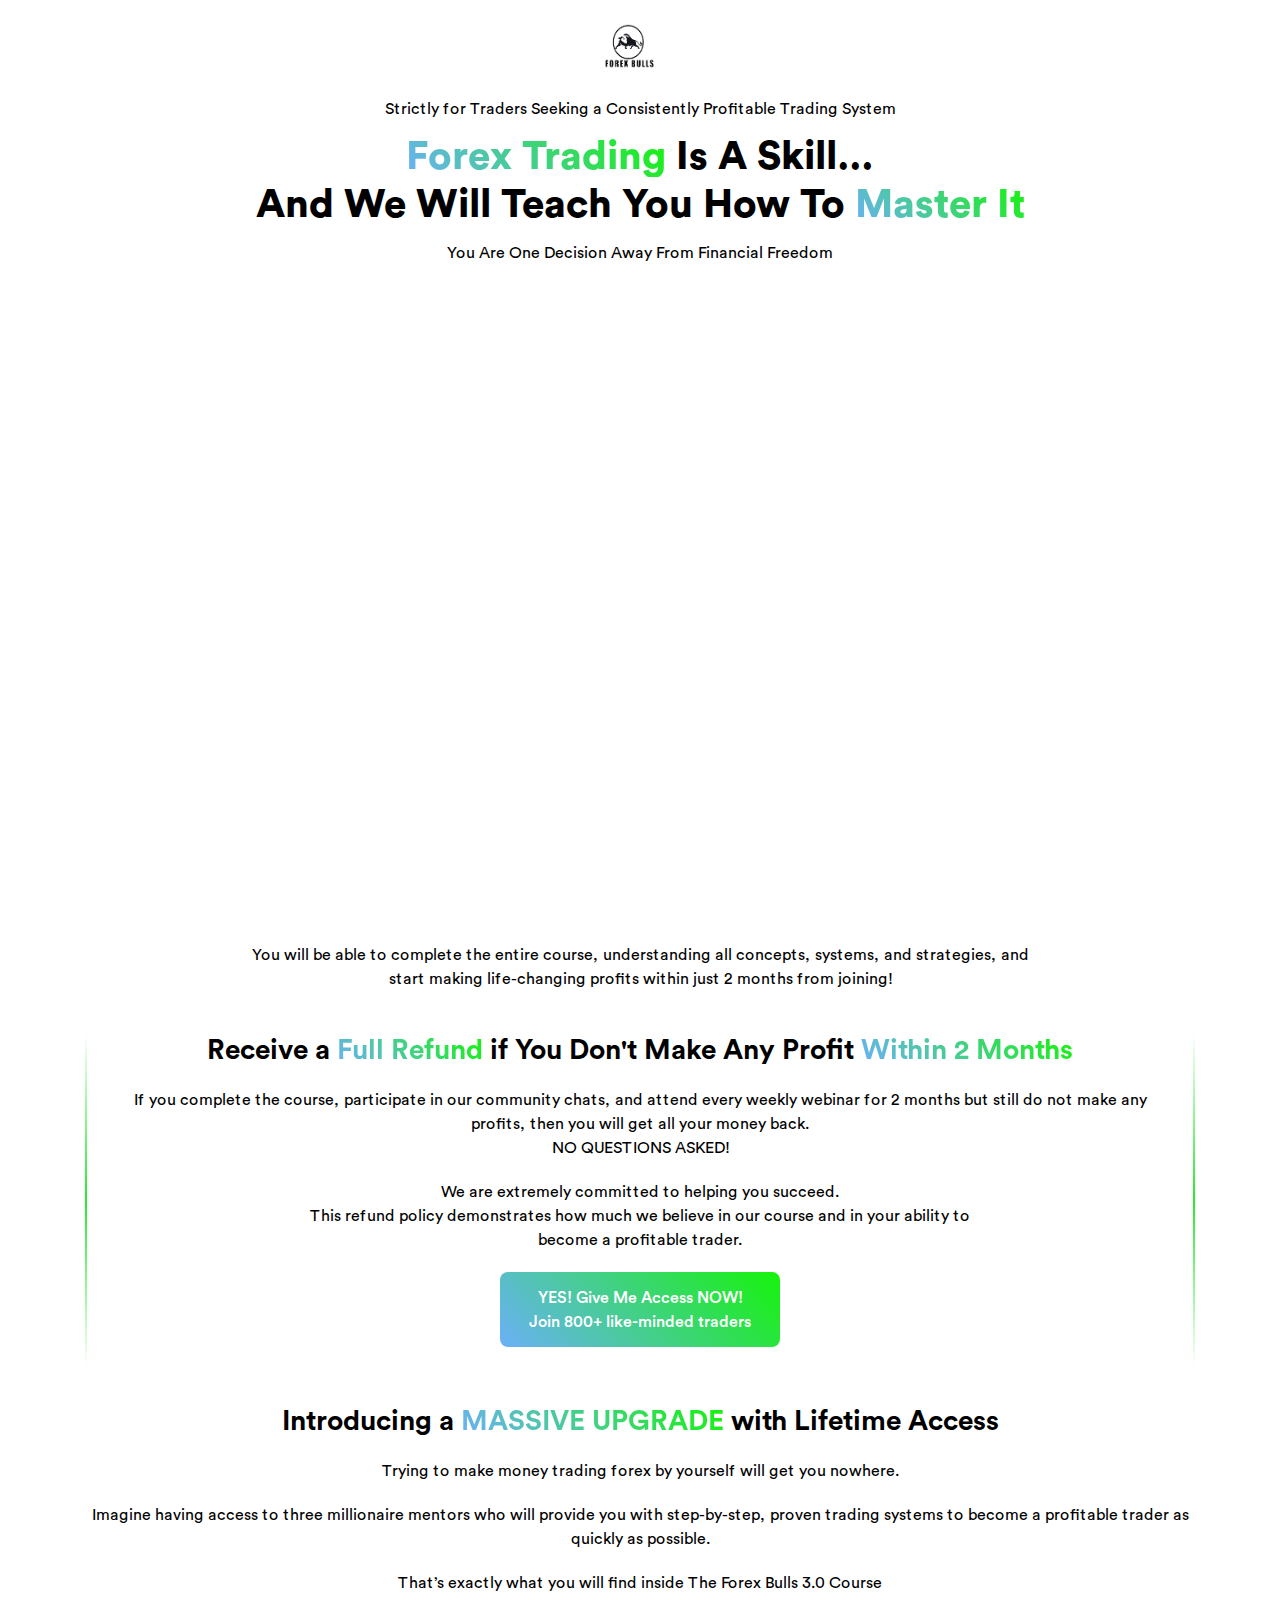
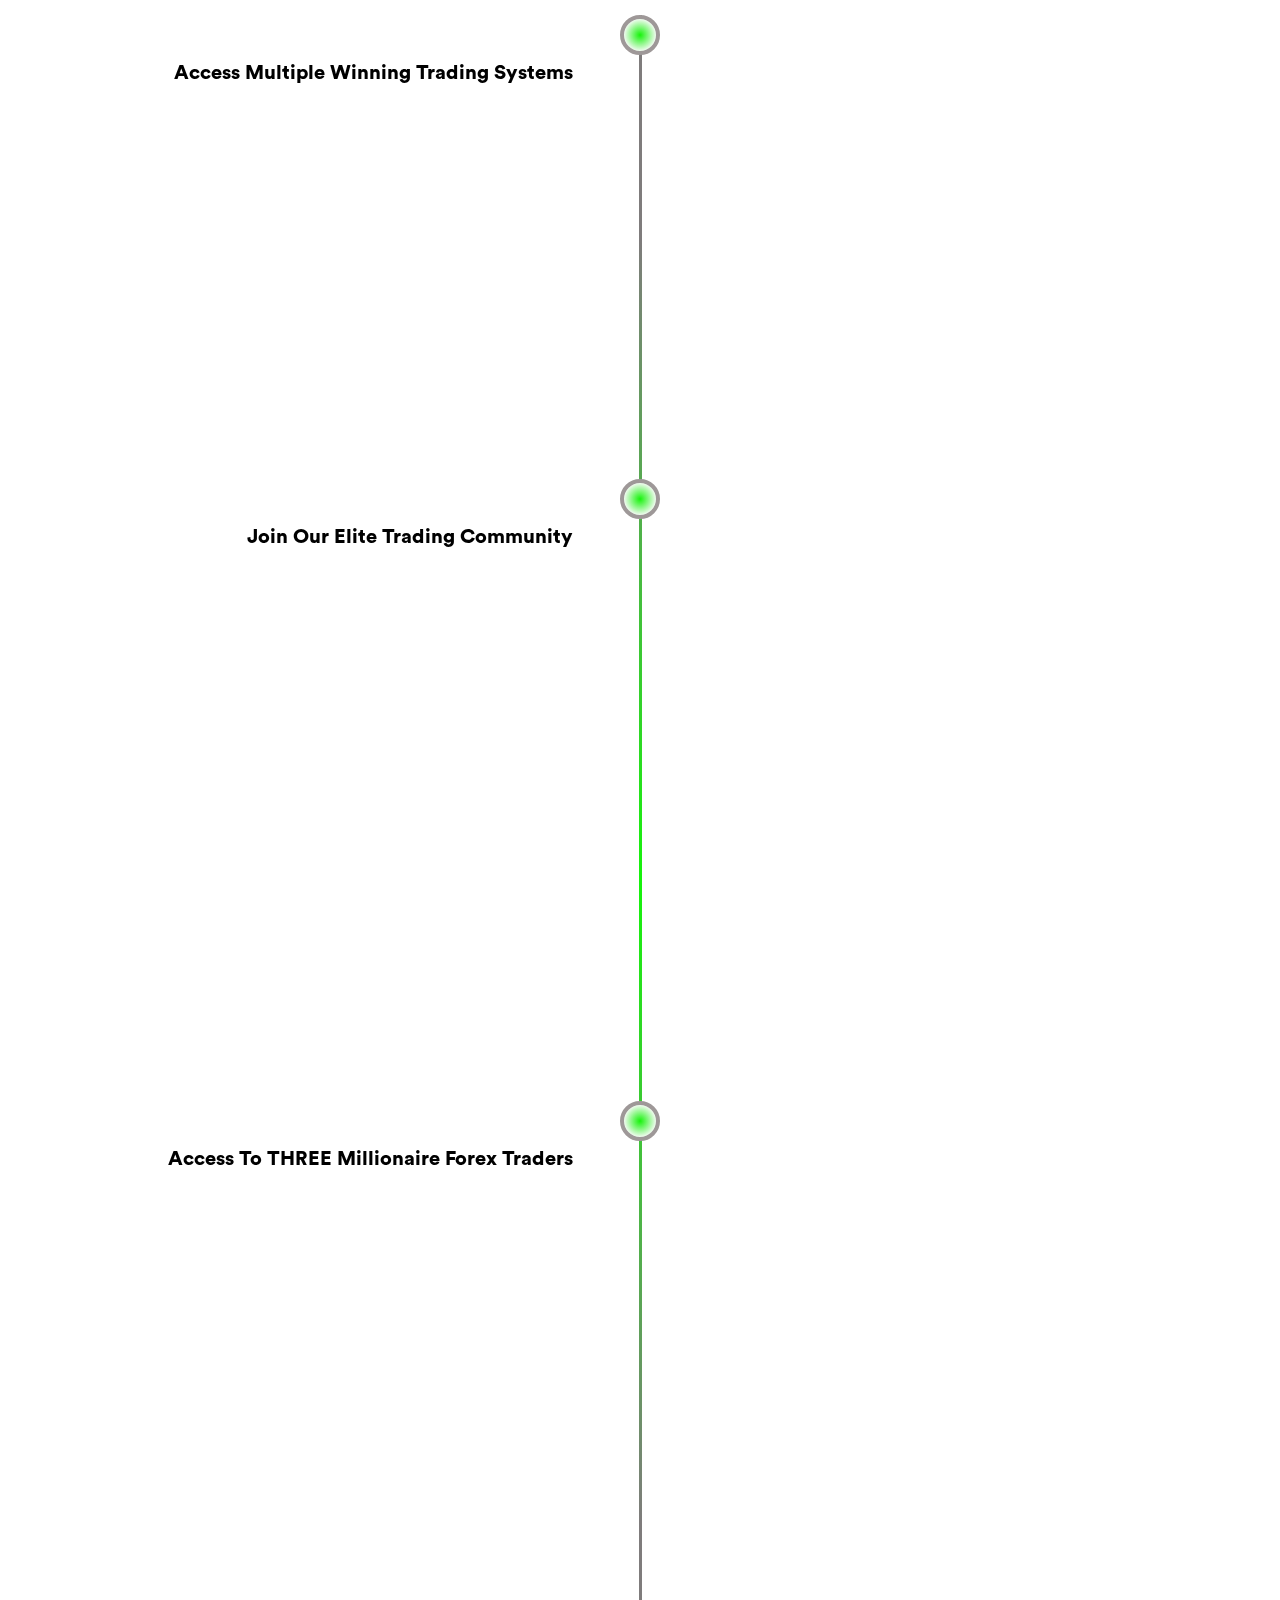
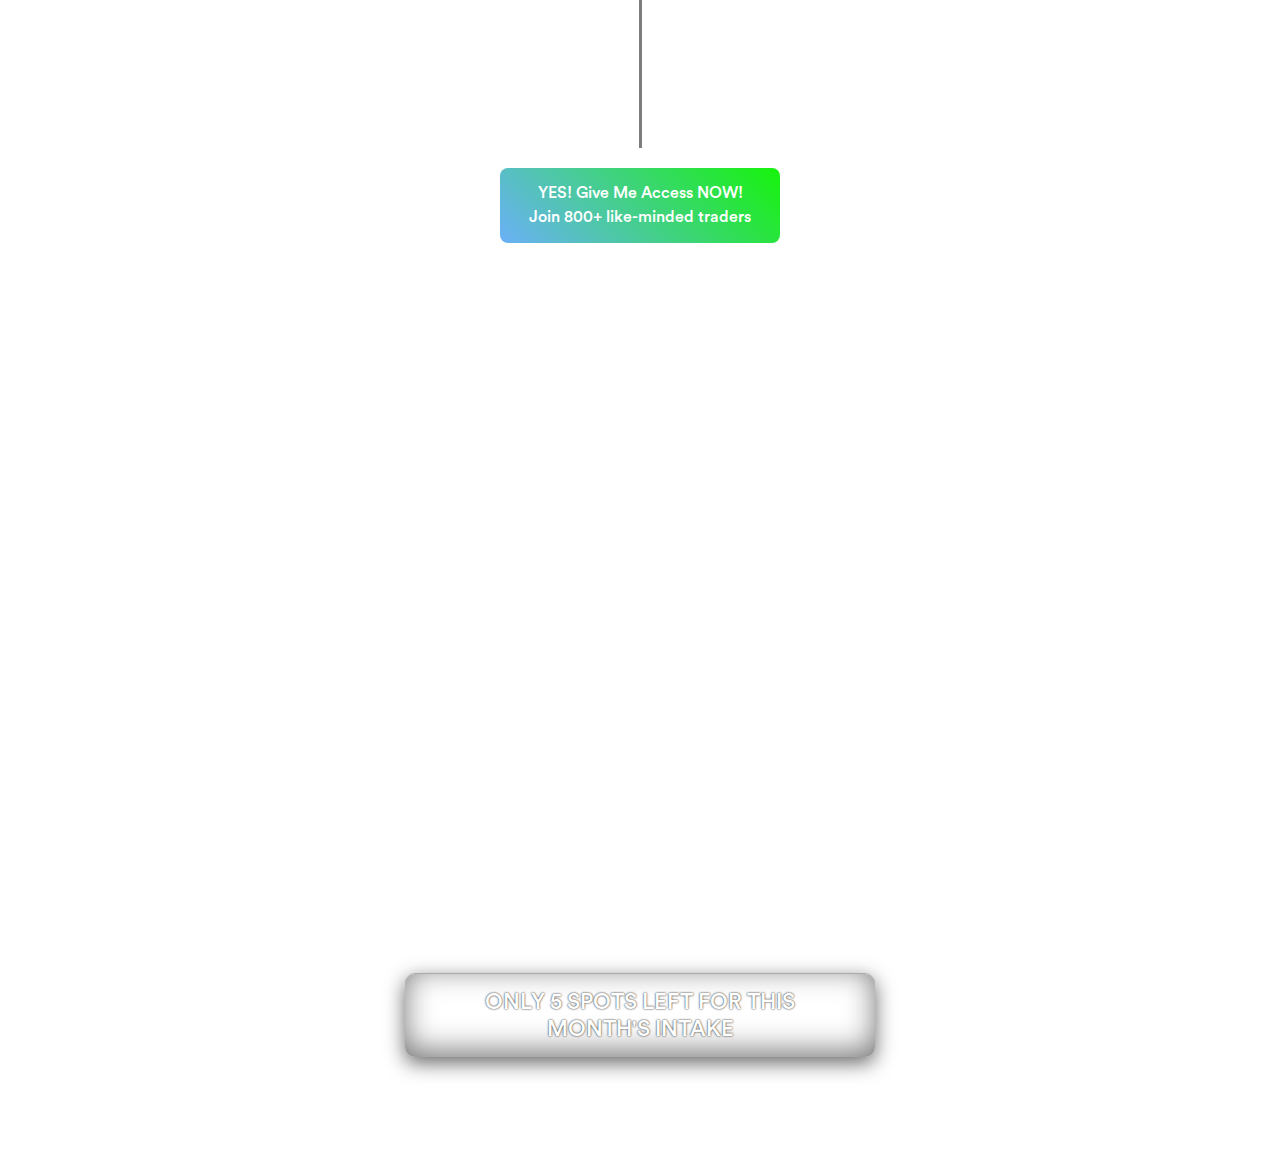
==== commit f32e4250: "Update index.html" ====
--- a/index.html
+++ b/index.html
@@ -239,7 +239,7 @@
                       <br>
                       <a href="https://selar.co/13c5d7">
                         <div class="title_sections_inner margin-b-4">
-                            <h4 class="c-blackk">ONLY <span id="">1</span> SPOT LEFT FOR THIS <br> MONTH'S INTAKE</h4>
+                            <h4 class="c-blackk">ONLY <span id="spotsLeft">31</span> SPOTS LEFT FOR THIS <br> MONTH'S INTAKE</h4>
                         </div>
                       </a>
                 </div>
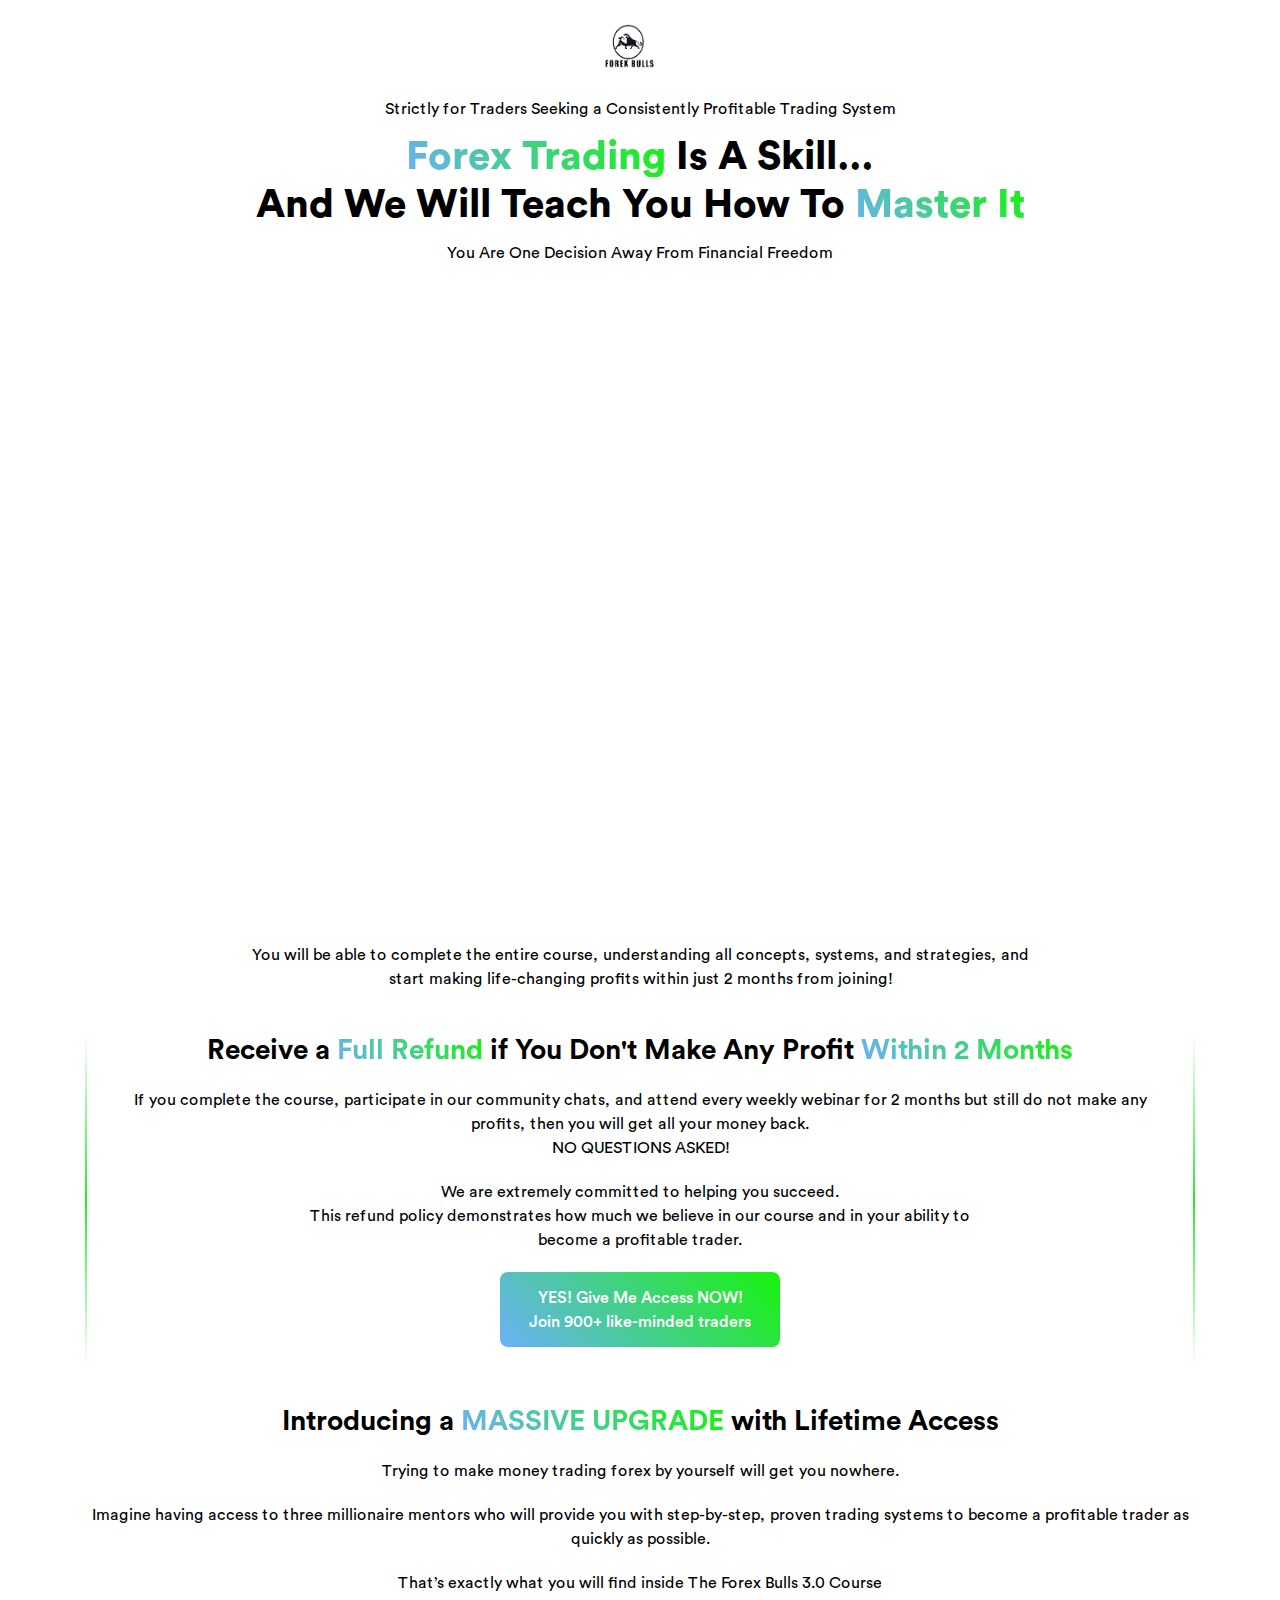
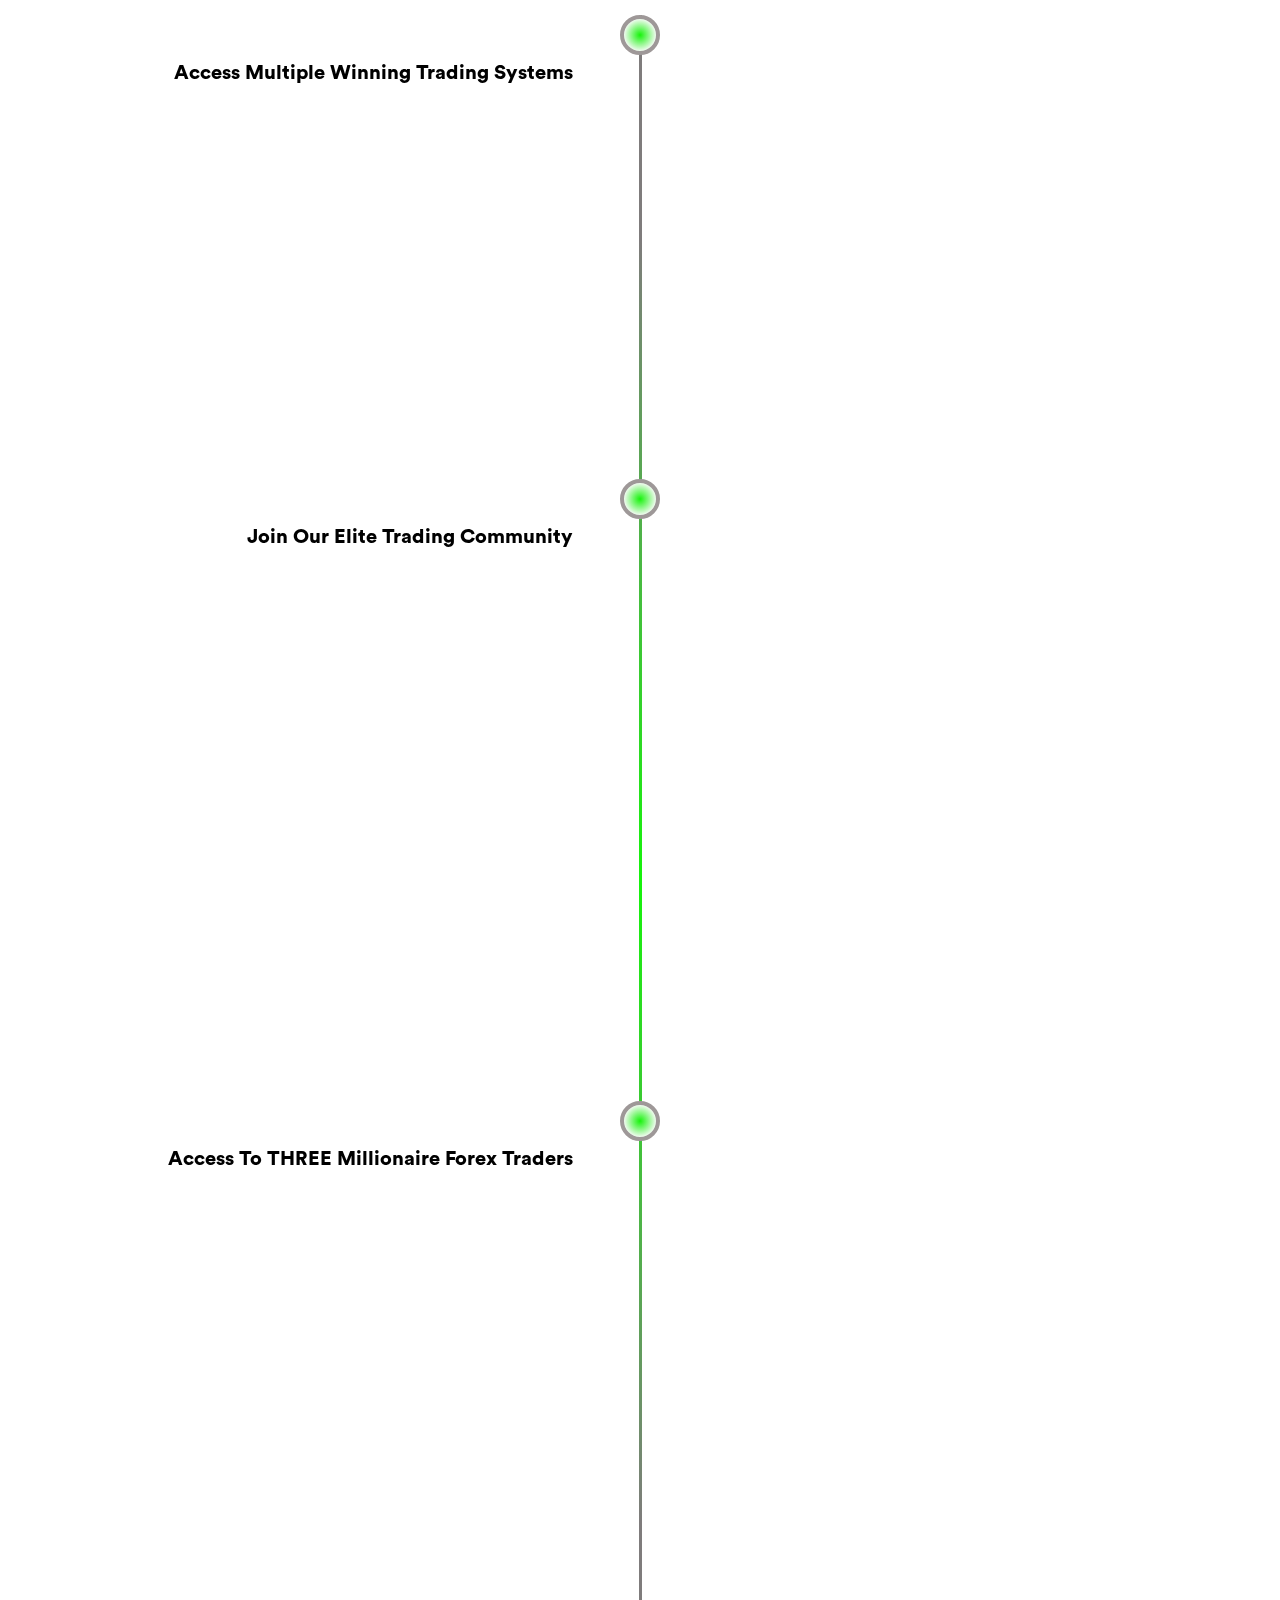
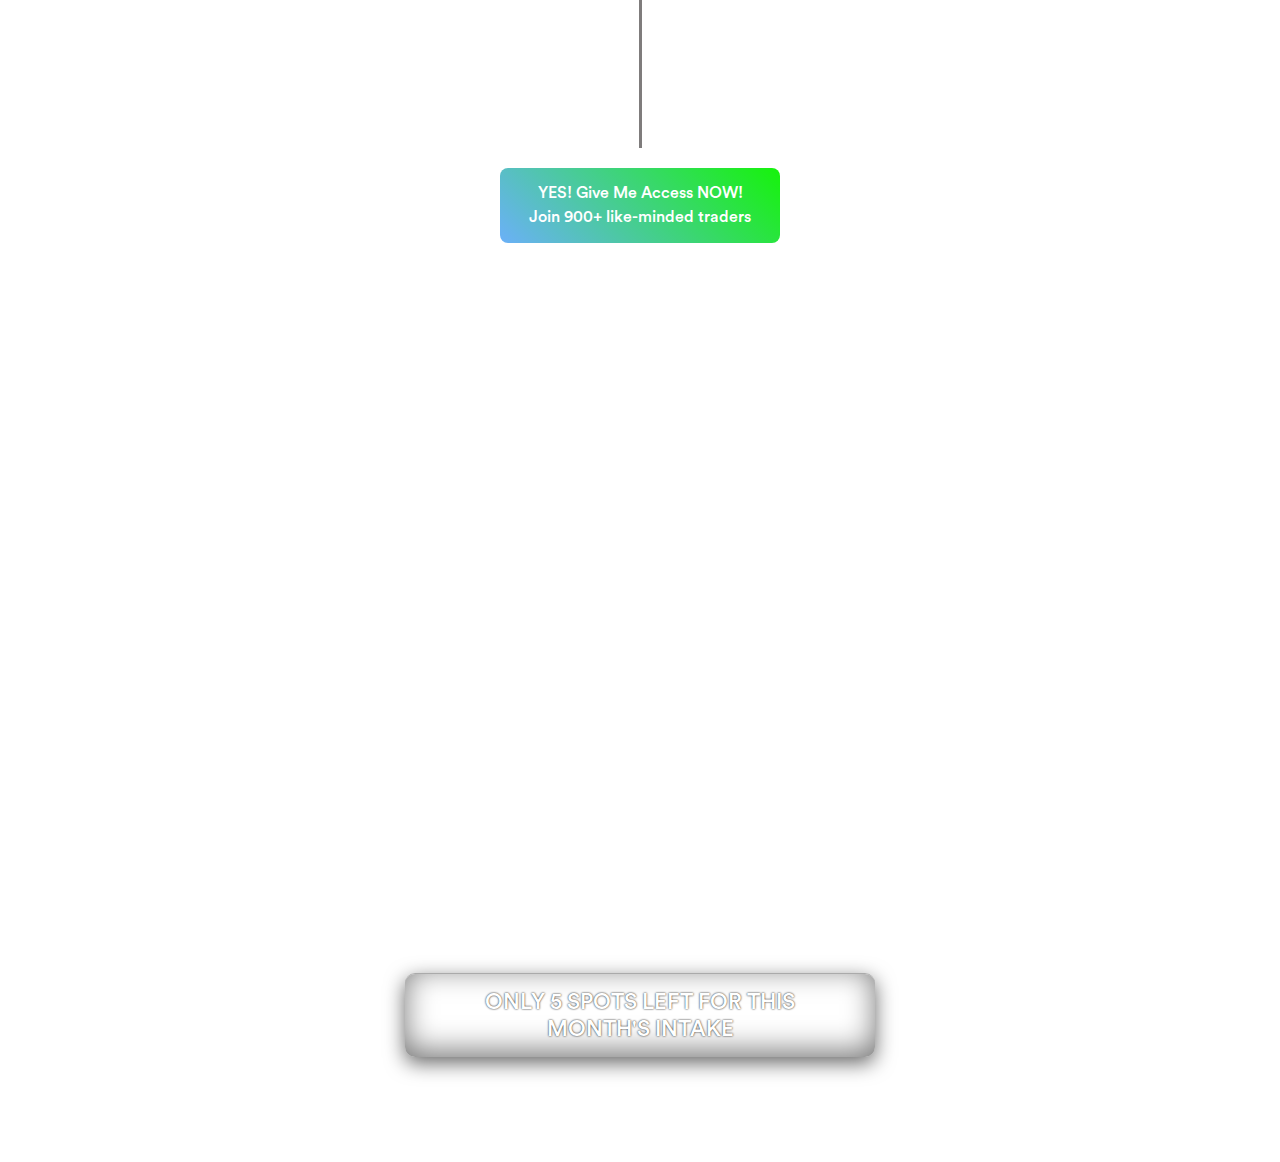
==== commit 9c4b079c: "Update index.html" ====
--- a/index.html
+++ b/index.html
@@ -117,7 +117,7 @@
         <a href="https://selar.co/13c5d7">        
             <div class="button--click margin-t-2 btn-center">
                 <button type="button" class="btn mx-0 btn-token btn_md_primary scale c-gradient">
-     YES! Give Me Access NOW! <br> Join 800+ like-minded traders
+     YES! Give Me Access NOW! <br> Join 900+ like-minded traders
 </button>
             </div> </a>
 
@@ -202,7 +202,7 @@
                  <a href="https://selar.co/13c5d7">        
                     <div class="button--click margin-t-2 btn-center">
                         <button type="button" class="btn mx-0 btn-token btn_md_primary scale c-gradient">
-                YES! Give Me Access NOW! <br> Join 800+ like-minded traders
+                YES! Give Me Access NOW! <br> Join 900+ like-minded traders
                 </button>
                     </div> </a> <br>
                     <div class="container" data-aos="fade-up" data-aos-delay="0">
@@ -225,7 +225,7 @@
                             <a href="https://selar.co/13c5d7">
                                 <div class="button--click margin-t-2 btn-center">
                                                                  <button type="button" class="btn mx-0 btn-token btn_md_primary scale c-gradient">
-                                              YES! Give Me Access NOW! <br>Join 800+ like-minded traders
+                                              YES! Give Me Access NOW! <br>Join 900+ like-minded traders
                                                </button>
                                                              </div>
                                                            
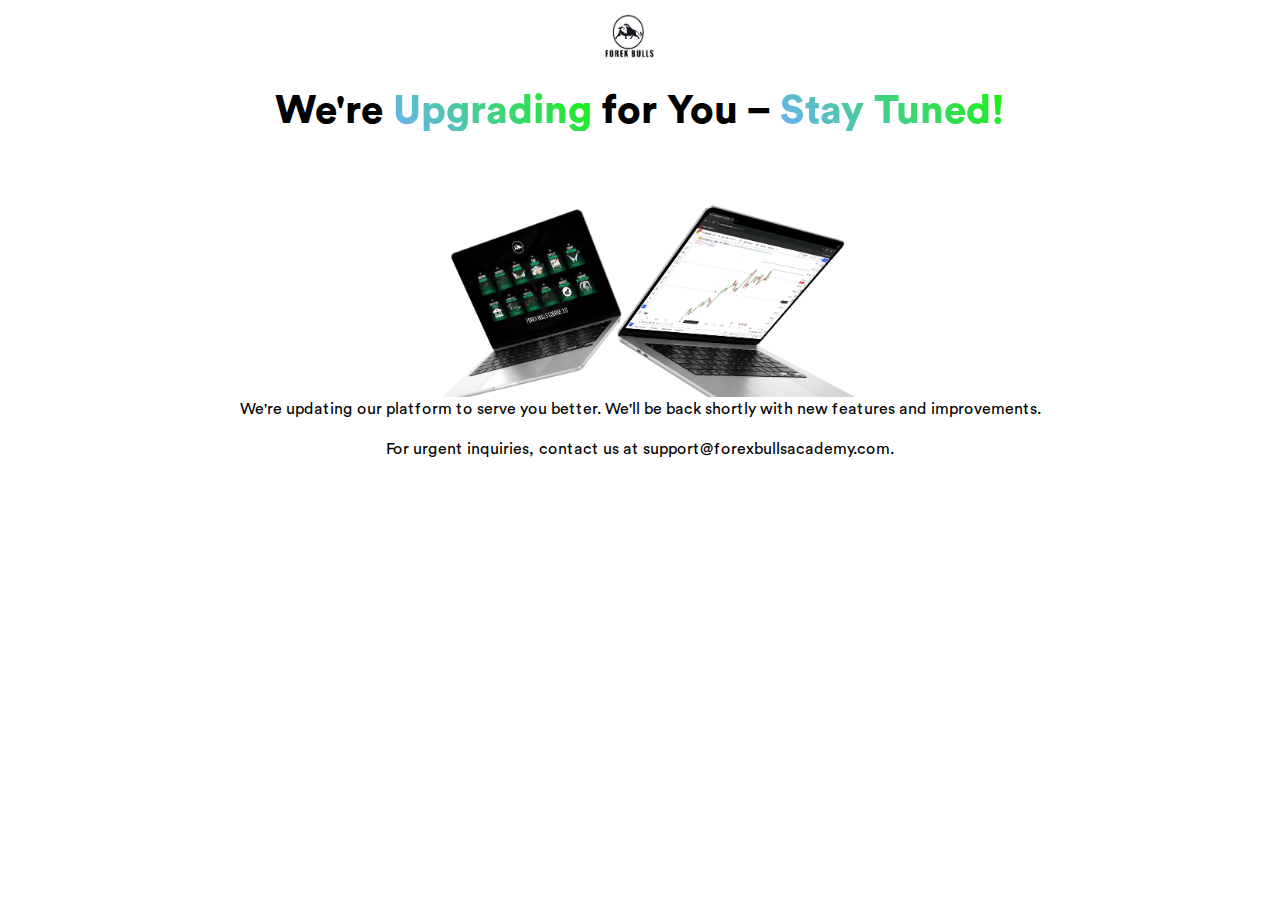
==== commit a31de679: "Add files via upload" ====
--- a/index.html
+++ b/index.html
@@ -1,4 +1,3 @@
-
 
 <!DOCTYPE html>
 <html lang="en">
@@ -21,16 +20,17 @@
         <link rel="icon" type="image/png" sizes="32x32" href="favicon-32x32.png">
         <link rel="icon" type="image/png" sizes="16x16" href="favicon-16x16.png">
         <link rel="manifest" href="site.webmanifest">
-    <link rel="stylesheet" href="assets/css/merged.css" type="text/css" />
-    <link rel="stylesheet" href="assets/css/main.css">
-    <link rel="stylesheet" href="assets/css/main.scss">
+        <link href="flipdown.css" rel="stylesheet" />
+    <link rel="stylesheet" href="assets/css/merged-v4.css" type="text/css" />
+    <link rel="stylesheet" href="assets/css/main-v4.css">
+    <link rel="stylesheet" href="assets/css/main-v4.scss">
     <link rel="stylesheet" href="https://cdn.jsdelivr.net/npm/aos@2.3.4/dist/aos.css" />
     <link rel="preload" href="assets/fonts/text-font/CircularStd-Black.woff" as="font" type="font/woff" crossorigin>
     <link rel="preload" href="assets/fonts/text-font/CircularStd-Bold.woff" as="font" type="font/woff" crossorigin>
     <link rel="preload" href="assets/fonts/text-font/CircularStd-Book.woff" as="font" type="font/woff" crossorigin>
     <link rel="preload" href="assets/fonts/text-font/CircularStd-Medium.woff" as="font" type="font/woff" crossorigin>
-    <link rel="stylesheet" href="assets/css/style.css">
-
+    <link rel="stylesheet" href="assets/css/style-v4.css">
+   
                 
     <script src="https://fast.wistia.com/assets/external/E-v1.js" async></script>
     <!-- js for Brwoser -->
@@ -54,7 +54,6 @@
 <body class="dark-currency">
     <div id="wrapper">
         <div id="content">
-            <div id="particles-js"></div>
             <!-- Start header -->
      
             <!-- End header -->
@@ -64,7 +63,7 @@
             <!-- Stat main -->
             <main data-spy="scroll" data-target="#navbar-example2" data-offset="0">
                 <!-- Start Banner Section -->
-                <section class="demo_2 demo_4 banner_section" id="Vision">
+                <section class="demo_2 demo_4" id="Vision">
                     <div class="container">
                         <div class="row justify-content-md-center text-center">
                             <div class="col-md-12 col-lg-12">
@@ -72,184 +71,31 @@
                                     <a class="navbar-brand c-white" href="index.html">
                                         <img class="logos" src="assets/img/logolight.png" loading="lazy" alt="logo" />
                                       </a>
-                                    <p class="headline c-white" id="headline-space">
-                                        Strictly for Traders Seeking a Consistently Profitable Trading System
-                                    </p>
-                                    <h1 class="c-white headline" id="headline-space"><span class="underlined">Forex Trading</span> Is A Skill…
-                                    <br>
-                                    And We Will Teach You How To <span class="underlined">Master It</span>
-                                        </h1>
-                                        <p class="headline c-white">
-                                            You Are One Decision Away From Financial Freedom
-                                        </p>
+                    
+                                    <h1 class="c-white headline" id="headline-space">We're <span class="underlined">Upgrading</span>  for You – <span class="underlined">Stay Tuned!</span></h1>
+                                    
+                                        <img class="img__head responsive-images" src="assets/img/MB01.webp" />
                                 </div>
-                            </div>
+                                  <div id="content-text">
+                                    <p class="headline c-white">
+                                      We're updating our platform to serve you better. We'll be back shortly with new features and improvements.
+                                  </p> 
+                                  <p class="headline c-white">
+                                      For urgent inquiries, contact us at support@forexbullsacademy.com.
+                                  </p>
+                                  </div>
                         </div>
                        
-                        <div class="iframe-container">          
-                            <script src="https://fast.wistia.com/embed/medias/2a0ftefl1g.jsonp" async></script><script src="https://fast.wistia.com/assets/external/E-v1.js" async></script><div class="wistia_responsive_padding" style="padding:56.25% 0 0 0;position:relative;"><div class="wistia_responsive_wrapper" style="height:100%;left:0;position:absolute;top:0;width:100%;"><div class="wistia_embed wistia_async_2a0ftefl1g seo=true videoFoam=true" style="height:100%;position:relative;width:100%"><div class="wistia_swatch" style="height:100%;left:0;opacity:0;overflow:hidden;position:absolute;top:0;transition:opacity 200ms;width:100%;"><img src="https://fast.wistia.com/embed/medias/2a0ftefl1g/swatch" style="filter:blur(5px);height:100%;object-fit:contain;width:100%;" alt="" aria-hidden="true" onload="this.parentNode.style.opacity=1;" /></div></div></div></div>
-                          </div> <br>
-                          <p class="headline c-white">
-                            You will be able to complete the entire course, understanding all concepts, systems, and strategies, and <br>start making life-changing profits within just 2 months from joining!
-                        </p>
+                        <div class="count-down center-aligned">
+                          <div class="flipdown" id="flipdown"></div>
+                        </div>
+                      </div>
                             </div>
-                    </div>
-                </section> <br>
+                            </section>
+                    
                 <!-- End Banner -->
-
-    
-           <!-- Start blog_inner_list -->
-   <section class="blog_inner_list">
-    <div class="container">
-        <div class="row justify-content-md-center text-center">
-            <div class="col-lg-12">
-                <div class="title_sections">
-      <div class="blog-borderr">
-        <h2 class="c-white headline">Receive a <span class="underlined">Full Refund</span> if You Don't Make Any Profit <span class="underlined">Within 2 Months</span></h2>
-        <p class="headline c-white">
-            If you complete the course, participate in our community chats, and attend every weekly webinar for 2 months but still do not make any profits, then you will get all your money back.
-          <br>  NO QUESTIONS ASKED!
-        </p>
-        <p class="headline c-white">
-            We are extremely committed to helping you succeed. <br>
-This refund policy demonstrates how much we believe in our course and in your ability to <br> become a profitable trader.
-        </p>
-        <a href="https://selar.co/13c5d7">        
-            <div class="button--click margin-t-2 btn-center">
-                <button type="button" class="btn mx-0 btn-token btn_md_primary scale c-gradient">
-     YES! Give Me Access NOW! <br> Join 900+ like-minded traders
-</button>
-            </div> </a>
-
-      </div> <br>
-                        <div class="title_sections" id="headline-space">
-                            <h2 class="c-white headline">Introducing a <span class="underlined">MASSIVE UPGRADE</span> with Lifetime Access</h2>
-                            <p class="headline c-white">
-                                Trying to make money trading forex by yourself will get you nowhere.</p>
-                                <p class="headline c-white">Imagine having access to three millionaire mentors who will provide you with step-by-step, proven trading systems to become a profitable trader as quickly as possible.</p>
-                                <p class="headline c-white">
-                                    That’s exactly what you will find inside The Forex Bulls 3.0 Course
-                                </p>
-                        </div>
-                        <div class="container timeline">
-                            <div class="timeline__wrapper">
-                                <div class="timeline__progressbar"></div>
-                                <div class="timeline__block">    
-                                    <div class="timeline__block__bullet-point">
-                                        <span class="timeline__block__circle"></span>
-                                    </div>
-                                    <div class="timeline__block__head">
-                                        <h4 class="timeline-title">
-                                            <b>Access Multiple Winning Trading Systems
-                                             </b>                                    
-                                         </h4>
-                                    </div>
-                                    <div class="timeline__block__body">
-                                        <div class="cover_blog">
-                                            <img src="assets/img/MB01.webp" loading="lazy" alt="SMC Forex Bulls" data-aos="fade-up" class="responsive-image">
-                                        </div>
-                                        <p class="timeline-text" data-aos="fade-up" data-aos-delay="100">
-                                            <svg xmlns="http://www.w3.org/2000/svg" viewBox="0 0 24 24" fill="currentColor" aria-hidden="true" data-slot="icon" color="#21EB29" style="width: 30px; height: 30px;"><path fill-rule="evenodd" d="M8.603 3.799A4.49 4.49 0 0 1 12 2.25c1.357 0 2.573.6 3.397 1.549a4.49 4.49 0 0 1 3.498 1.307 4.491 4.491 0 0 1 1.307 3.497A4.49 4.49 0 0 1 21.75 12a4.49 4.49 0 0 1-1.549 3.397 4.491 4.491 0 0 1-1.307 3.497 4.491 4.491 0 0 1-3.497 1.307A4.49 4.49 0 0 1 12 21.75a4.49 4.49 0 0 1-3.397-1.549 4.49 4.49 0 0 1-3.498-1.306 4.491 4.491 0 0 1-1.307-3.498A4.49 4.49 0 0 1 2.25 12c0-1.357.6-2.573 1.549-3.397a4.49 4.49 0 0 1 1.307-3.497 4.49 4.49 0 0 1 3.497-1.307Zm7.007 6.387a.75.75 0 1 0-1.22-.872l-3.236 4.53L9.53 12.22a.75.75 0 0 0-1.06 1.06l2.25 2.25a.75.75 0 0 0 1.14-.094l3.75-5.25Z" clip-rule="evenodd"></path></svg>Discover proven trading systems you need to maximise your profits<br>
-                                            <svg xmlns="http://www.w3.org/2000/svg" viewBox="0 0 24 24" fill="currentColor" aria-hidden="true" data-slot="icon" color="#21EB29" style="width: 30px; height: 30px;"><path fill-rule="evenodd" d="M8.603 3.799A4.49 4.49 0 0 1 12 2.25c1.357 0 2.573.6 3.397 1.549a4.49 4.49 0 0 1 3.498 1.307 4.491 4.491 0 0 1 1.307 3.497A4.49 4.49 0 0 1 21.75 12a4.49 4.49 0 0 1-1.549 3.397 4.491 4.491 0 0 1-1.307 3.497 4.491 4.491 0 0 1-3.497 1.307A4.49 4.49 0 0 1 12 21.75a4.49 4.49 0 0 1-3.397-1.549 4.49 4.49 0 0 1-3.498-1.306 4.491 4.491 0 0 1-1.307-3.498A4.49 4.49 0 0 1 2.25 12c0-1.357.6-2.573 1.549-3.397a4.49 4.49 0 0 1 1.307-3.497 4.49 4.49 0 0 1 3.497-1.307Zm7.007 6.387a.75.75 0 1 0-1.22-.872l-3.236 4.53L9.53 12.22a.75.75 0 0 0-1.06 1.06l2.25 2.25a.75.75 0 0 0 1.14-.094l3.75-5.25Z" clip-rule="evenodd"></path></svg>Grow your trading account from $0 to $10K/month as fast as possible<br>
-                                            <svg xmlns="http://www.w3.org/2000/svg" viewBox="0 0 24 24" fill="currentColor" aria-hidden="true" data-slot="icon" color="#21EB29" style="width: 30px; height: 30px;"><path fill-rule="evenodd" d="M8.603 3.799A4.49 4.49 0 0 1 12 2.25c1.357 0 2.573.6 3.397 1.549a4.49 4.49 0 0 1 3.498 1.307 4.491 4.491 0 0 1 1.307 3.497A4.49 4.49 0 0 1 21.75 12a4.49 4.49 0 0 1-1.549 3.397 4.491 4.491 0 0 1-1.307 3.497 4.491 4.491 0 0 1-3.497 1.307A4.49 4.49 0 0 1 12 21.75a4.49 4.49 0 0 1-3.397-1.549 4.49 4.49 0 0 1-3.498-1.306 4.491 4.491 0 0 1-1.307-3.498A4.49 4.49 0 0 1 2.25 12c0-1.357.6-2.573 1.549-3.397a4.49 4.49 0 0 1 1.307-3.497 4.49 4.49 0 0 1 3.497-1.307Zm7.007 6.387a.75.75 0 1 0-1.22-.872l-3.236 4.53L9.53 12.22a.75.75 0 0 0-1.06 1.06l2.25 2.25a.75.75 0 0 0 1.14-.094l3.75-5.25Z" clip-rule="evenodd"></path></svg>Never blow another account again                           
-                                        </p>
-                                    </div>
-                                </div>
-                                <div class="timeline__block">
-                                    <div class="timeline__block__bullet-point">
-                                        <span class="timeline__block__circle"></span>
-                                    </div>
-                                    <div class="timeline__block__head">
-                                        <h4 class="timeline-title">
-                                            <b>Join Our Elite Trading Community
-                                             </b>                                    
-                                         </h4>
-                                    </div>
-                                    <div class="timeline__block__body">
-                                        <div class="cover_blog">
-                                            <img src="assets/img/I3.webp" loading="lazy" alt="SMC Forex Bulls" data-aos="fade-up" class="responsive-image">
-                                        </div>
-                                        <p class="timeline-text" data-aos="fade-up" data-aos-delay="100">
-                                            <svg xmlns="http://www.w3.org/2000/svg" viewBox="0 0 24 24" fill="currentColor" aria-hidden="true" data-slot="icon" color="#21EB29" style="width: 30px; height: 30px;"><path fill-rule="evenodd" d="M8.603 3.799A4.49 4.49 0 0 1 12 2.25c1.357 0 2.573.6 3.397 1.549a4.49 4.49 0 0 1 3.498 1.307 4.491 4.491 0 0 1 1.307 3.497A4.49 4.49 0 0 1 21.75 12a4.49 4.49 0 0 1-1.549 3.397 4.491 4.491 0 0 1-1.307 3.497 4.491 4.491 0 0 1-3.497 1.307A4.49 4.49 0 0 1 12 21.75a4.49 4.49 0 0 1-3.397-1.549 4.49 4.49 0 0 1-3.498-1.306 4.491 4.491 0 0 1-1.307-3.498A4.49 4.49 0 0 1 2.25 12c0-1.357.6-2.573 1.549-3.397a4.49 4.49 0 0 1 1.307-3.497 4.49 4.49 0 0 1 3.497-1.307Zm7.007 6.387a.75.75 0 1 0-1.22-.872l-3.236 4.53L9.53 12.22a.75.75 0 0 0-1.06 1.06l2.25 2.25a.75.75 0 0 0 1.14-.094l3.75-5.25Z" clip-rule="evenodd"></path></svg>24/7 1-on-1 expert trading advice<br>
-                                            <svg xmlns="http://www.w3.org/2000/svg" viewBox="0 0 24 24" fill="currentColor" aria-hidden="true" data-slot="icon" color="#21EB29" style="width: 30px; height: 30px;"><path fill-rule="evenodd" d="M8.603 3.799A4.49 4.49 0 0 1 12 2.25c1.357 0 2.573.6 3.397 1.549a4.49 4.49 0 0 1 3.498 1.307 4.491 4.491 0 0 1 1.307 3.497A4.49 4.49 0 0 1 21.75 12a4.49 4.49 0 0 1-1.549 3.397 4.491 4.491 0 0 1-1.307 3.497 4.491 4.491 0 0 1-3.497 1.307A4.49 4.49 0 0 1 12 21.75a4.49 4.49 0 0 1-3.397-1.549 4.49 4.49 0 0 1-3.498-1.306 4.491 4.491 0 0 1-1.307-3.498A4.49 4.49 0 0 1 2.25 12c0-1.357.6-2.573 1.549-3.397a4.49 4.49 0 0 1 1.307-3.497 4.49 4.49 0 0 1 3.497-1.307Zm7.007 6.387a.75.75 0 1 0-1.22-.872l-3.236 4.53L9.53 12.22a.75.75 0 0 0-1.06 1.06l2.25 2.25a.75.75 0 0 0 1.14-.094l3.75-5.25Z" clip-rule="evenodd"></path></svg>Free VIP signals<br>
-                                            <svg xmlns="http://www.w3.org/2000/svg" viewBox="0 0 24 24" fill="currentColor" aria-hidden="true" data-slot="icon" color="#21EB29" style="width: 30px; height: 30px;"><path fill-rule="evenodd" d="M8.603 3.799A4.49 4.49 0 0 1 12 2.25c1.357 0 2.573.6 3.397 1.549a4.49 4.49 0 0 1 3.498 1.307 4.491 4.491 0 0 1 1.307 3.497A4.49 4.49 0 0 1 21.75 12a4.49 4.49 0 0 1-1.549 3.397 4.491 4.491 0 0 1-1.307 3.497 4.491 4.491 0 0 1-3.497 1.307A4.49 4.49 0 0 1 12 21.75a4.49 4.49 0 0 1-3.397-1.549 4.49 4.49 0 0 1-3.498-1.306 4.491 4.491 0 0 1-1.307-3.498A4.49 4.49 0 0 1 2.25 12c0-1.357.6-2.573 1.549-3.397a4.49 4.49 0 0 1 1.307-3.497 4.49 4.49 0 0 1 3.497-1.307Zm7.007 6.387a.75.75 0 1 0-1.22-.872l-3.236 4.53L9.53 12.22a.75.75 0 0 0-1.06 1.06l2.25 2.25a.75.75 0 0 0 1.14-.094l3.75-5.25Z" clip-rule="evenodd"></path></svg>Make like-minded friends on your trading journey                             
-                                        </p>
-                                    </div>
-                                </div>
-                                <div class="timeline__block">
-                                    <div class="timeline__block__bullet-point">
-                                        <span class="timeline__block__circle"></span>
-                                    </div>
-                                    <div class="timeline__block__head">
-                                        <h4 class="timeline-title">
-                                            <b>Access To THREE Millionaire Forex Traders
-                                             </b>                                    
-                                         </h4>
-                                    </div>
-                                    <div class="timeline__block__body">
-                                        <div class="cover_blog">
-                                            <img src="assets/img/I2.webp" loading="lazy" alt="SMC Forex Bulls" data-aos="fade-up" class="responsive-image">
-                                        </div>
-                                        <p class="timeline-text" data-aos="fade-up" data-aos-delay="100">
-                                            <svg xmlns="http://www.w3.org/2000/svg" viewBox="0 0 24 24" fill="currentColor" aria-hidden="true" data-slot="icon" color="#21EB29" style="width: 30px; height: 30px;"><path fill-rule="evenodd" d="M8.603 3.799A4.49 4.49 0 0 1 12 2.25c1.357 0 2.573.6 3.397 1.549a4.49 4.49 0 0 1 3.498 1.307 4.491 4.491 0 0 1 1.307 3.497A4.49 4.49 0 0 1 21.75 12a4.49 4.49 0 0 1-1.549 3.397 4.491 4.491 0 0 1-1.307 3.497 4.491 4.491 0 0 1-3.497 1.307A4.49 4.49 0 0 1 12 21.75a4.49 4.49 0 0 1-3.397-1.549 4.49 4.49 0 0 1-3.498-1.306 4.491 4.491 0 0 1-1.307-3.498A4.49 4.49 0 0 1 2.25 12c0-1.357.6-2.573 1.549-3.397a4.49 4.49 0 0 1 1.307-3.497 4.49 4.49 0 0 1 3.497-1.307Zm7.007 6.387a.75.75 0 1 0-1.22-.872l-3.236 4.53L9.53 12.22a.75.75 0 0 0-1.06 1.06l2.25 2.25a.75.75 0 0 0 1.14-.094l3.75-5.25Z" clip-rule="evenodd"></path></svg>Three successful millionaire mentors who have all been in your shoes<br>
-                                            <svg xmlns="http://www.w3.org/2000/svg" viewBox="0 0 24 24" fill="currentColor" aria-hidden="true" data-slot="icon" color="#21EB29" style="width: 30px; height: 30px;"><path fill-rule="evenodd" d="M8.603 3.799A4.49 4.49 0 0 1 12 2.25c1.357 0 2.573.6 3.397 1.549a4.49 4.49 0 0 1 3.498 1.307 4.491 4.491 0 0 1 1.307 3.497A4.49 4.49 0 0 1 21.75 12a4.49 4.49 0 0 1-1.549 3.397 4.491 4.491 0 0 1-1.307 3.497 4.491 4.491 0 0 1-3.497 1.307A4.49 4.49 0 0 1 12 21.75a4.49 4.49 0 0 1-3.397-1.549 4.49 4.49 0 0 1-3.498-1.306 4.491 4.491 0 0 1-1.307-3.498A4.49 4.49 0 0 1 2.25 12c0-1.357.6-2.573 1.549-3.397a4.49 4.49 0 0 1 1.307-3.497 4.49 4.49 0 0 1 3.497-1.307Zm7.007 6.387a.75.75 0 1 0-1.22-.872l-3.236 4.53L9.53 12.22a.75.75 0 0 0-1.06 1.06l2.25 2.25a.75.75 0 0 0 1.14-.094l3.75-5.25Z" clip-rule="evenodd"></path></svg>Get mentored every step of your trading journey<br>
-                                            <svg xmlns="http://www.w3.org/2000/svg" viewBox="0 0 24 24" fill="currentColor" aria-hidden="true" data-slot="icon" color="#21EB29" style="width: 30px; height: 30px;"><path fill-rule="evenodd" d="M8.603 3.799A4.49 4.49 0 0 1 12 2.25c1.357 0 2.573.6 3.397 1.549a4.49 4.49 0 0 1 3.498 1.307 4.491 4.491 0 0 1 1.307 3.497A4.49 4.49 0 0 1 21.75 12a4.49 4.49 0 0 1-1.549 3.397 4.491 4.491 0 0 1-1.307 3.497 4.491 4.491 0 0 1-3.497 1.307A4.49 4.49 0 0 1 12 21.75a4.49 4.49 0 0 1-3.397-1.549 4.49 4.49 0 0 1-3.498-1.306 4.491 4.491 0 0 1-1.307-3.498A4.49 4.49 0 0 1 2.25 12c0-1.357.6-2.573 1.549-3.397a4.49 4.49 0 0 1 1.307-3.497 4.49 4.49 0 0 1 3.497-1.307Zm7.007 6.387a.75.75 0 1 0-1.22-.872l-3.236 4.53L9.53 12.22a.75.75 0 0 0-1.06 1.06l2.25 2.25a.75.75 0 0 0 1.14-.094l3.75-5.25Z" clip-rule="evenodd"></path></svg>Weekly webinars to trade LIVE with forex experts                                         
-                                        </p>
-                                    </div>
-                                </div>
-                            </div>
-                 </div>
-                 <a href="https://selar.co/13c5d7">        
-                    <div class="button--click margin-t-2 btn-center">
-                        <button type="button" class="btn mx-0 btn-token btn_md_primary scale c-gradient">
-                YES! Give Me Access NOW! <br> Join 900+ like-minded traders
-                </button>
-                    </div> </a> <br>
-                    <div class="container" data-aos="fade-up" data-aos-delay="0">
-                        <div class="content">
-                          <div class="row justify-content-center text-center ">
-                            <div class="col-lg-5 cta-border">
-                              <div class="title_sections_inner margin-b-4">
-                                <h2 class="c-white" data-aos="fade-up" data-aos-delay="0">TAKE <span class="underlined">ACTION</span> NOW</h2>
-                                <h2 class="c-white" data-aos="fade-up" data-aos-delay="0"><span class="glow">$147</span>&nbsp;&nbsp;<span class="price">$497</span></h2>
-                                <p class="c-light cta-text" data-aos="fade-up" data-aos-delay="100"><svg xmlns="http://www.w3.org/2000/svg" viewBox="0 0 24 24" fill="currentColor" aria-hidden="true" data-slot="icon" color="#21EB29" style="width: 30px; height: 30px;"><path fill-rule="evenodd" d="M8.603 3.799A4.49 4.49 0 0 1 12 2.25c1.357 0 2.573.6 3.397 1.549a4.49 4.49 0 0 1 3.498 1.307 4.491 4.491 0 0 1 1.307 3.497A4.49 4.49 0 0 1 21.75 12a4.49 4.49 0 0 1-1.549 3.397 4.491 4.491 0 0 1-1.307 3.497 4.491 4.491 0 0 1-3.497 1.307A4.49 4.49 0 0 1 12 21.75a4.49 4.49 0 0 1-3.397-1.549 4.49 4.49 0 0 1-3.498-1.306 4.491 4.491 0 0 1-1.307-3.498A4.49 4.49 0 0 1 2.25 12c0-1.357.6-2.573 1.549-3.397a4.49 4.49 0 0 1 1.307-3.497 4.49 4.49 0 0 1 3.497-1.307Zm7.007 6.387a.75.75 0 1 0-1.22-.872l-3.236 4.53L9.53 12.22a.75.75 0 0 0-1.06 1.06l2.25 2.25a.75.75 0 0 0 1.14-.094l3.75-5.25Z" clip-rule="evenodd"></path></svg>Simple Step-By-Step Proven Trading Systems</p>
-                                <p class="c-light cta-text" data-aos="fade-up" data-aos-delay="100"><svg xmlns="http://www.w3.org/2000/svg" viewBox="0 0 24 24" fill="currentColor" aria-hidden="true" data-slot="icon" color="#21EB29" style="width: 30px; height: 30px;"><path fill-rule="evenodd" d="M8.603 3.799A4.49 4.49 0 0 1 12 2.25c1.357 0 2.573.6 3.397 1.549a4.49 4.49 0 0 1 3.498 1.307 4.491 4.491 0 0 1 1.307 3.497A4.49 4.49 0 0 1 21.75 12a4.49 4.49 0 0 1-1.549 3.397 4.491 4.491 0 0 1-1.307 3.497 4.491 4.491 0 0 1-3.497 1.307A4.49 4.49 0 0 1 12 21.75a4.49 4.49 0 0 1-3.397-1.549 4.49 4.49 0 0 1-3.498-1.306 4.491 4.491 0 0 1-1.307-3.498A4.49 4.49 0 0 1 2.25 12c0-1.357.6-2.573 1.549-3.397a4.49 4.49 0 0 1 1.307-3.497 4.49 4.49 0 0 1 3.497-1.307Zm7.007 6.387a.75.75 0 1 0-1.22-.872l-3.236 4.53L9.53 12.22a.75.75 0 0 0-1.06 1.06l2.25 2.25a.75.75 0 0 0 1.14-.094l3.75-5.25Z" clip-rule="evenodd"></path></svg>Access To Millionaire Forex Mentors</p>
-                                <p class="c-light cta-text" data-aos="fade-up" data-aos-delay="100"><svg xmlns="http://www.w3.org/2000/svg" viewBox="0 0 24 24" fill="currentColor" aria-hidden="true" data-slot="icon" color="#21EB29" style="width: 30px; height: 30px;"><path fill-rule="evenodd" d="M8.603 3.799A4.49 4.49 0 0 1 12 2.25c1.357 0 2.573.6 3.397 1.549a4.49 4.49 0 0 1 3.498 1.307 4.491 4.491 0 0 1 1.307 3.497A4.49 4.49 0 0 1 21.75 12a4.49 4.49 0 0 1-1.549 3.397 4.491 4.491 0 0 1-1.307 3.497 4.491 4.491 0 0 1-3.497 1.307A4.49 4.49 0 0 1 12 21.75a4.49 4.49 0 0 1-3.397-1.549 4.49 4.49 0 0 1-3.498-1.306 4.491 4.491 0 0 1-1.307-3.498A4.49 4.49 0 0 1 2.25 12c0-1.357.6-2.573 1.549-3.397a4.49 4.49 0 0 1 1.307-3.497 4.49 4.49 0 0 1 3.497-1.307Zm7.007 6.387a.75.75 0 1 0-1.22-.872l-3.236 4.53L9.53 12.22a.75.75 0 0 0-1.06 1.06l2.25 2.25a.75.75 0 0 0 1.14-.094l3.75-5.25Z" clip-rule="evenodd"></path></svg>Join Our Elite Trading Community</p>
-                                <p class="c-light cta-text" data-aos="fade-up" data-aos-delay="100"><svg xmlns="http://www.w3.org/2000/svg" viewBox="0 0 24 24" fill="currentColor" aria-hidden="true" data-slot="icon" color="#21EB29" style="width: 30px; height: 30px;"><path fill-rule="evenodd" d="M8.603 3.799A4.49 4.49 0 0 1 12 2.25c1.357 0 2.573.6 3.397 1.549a4.49 4.49 0 0 1 3.498 1.307 4.491 4.491 0 0 1 1.307 3.497A4.49 4.49 0 0 1 21.75 12a4.49 4.49 0 0 1-1.549 3.397 4.491 4.491 0 0 1-1.307 3.497 4.491 4.491 0 0 1-3.497 1.307A4.49 4.49 0 0 1 12 21.75a4.49 4.49 0 0 1-3.397-1.549 4.49 4.49 0 0 1-3.498-1.306 4.491 4.491 0 0 1-1.307-3.498A4.49 4.49 0 0 1 2.25 12c0-1.357.6-2.573 1.549-3.397a4.49 4.49 0 0 1 1.307-3.497 4.49 4.49 0 0 1 3.497-1.307Zm7.007 6.387a.75.75 0 1 0-1.22-.872l-3.236 4.53L9.53 12.22a.75.75 0 0 0-1.06 1.06l2.25 2.25a.75.75 0 0 0 1.14-.094l3.75-5.25Z" clip-rule="evenodd"></path></svg>24/7 1-on-1 Expert Trading Advice</p>
-                                <p class="c-light cta-text" data-aos="fade-up" data-aos-delay="100"><svg xmlns="http://www.w3.org/2000/svg" viewBox="0 0 24 24" fill="currentColor" aria-hidden="true" data-slot="icon" color="#21EB29" style="width: 30px; height: 30px;"><path fill-rule="evenodd" d="M8.603 3.799A4.49 4.49 0 0 1 12 2.25c1.357 0 2.573.6 3.397 1.549a4.49 4.49 0 0 1 3.498 1.307 4.491 4.491 0 0 1 1.307 3.497A4.49 4.49 0 0 1 21.75 12a4.49 4.49 0 0 1-1.549 3.397 4.491 4.491 0 0 1-1.307 3.497 4.491 4.491 0 0 1-3.497 1.307A4.49 4.49 0 0 1 12 21.75a4.49 4.49 0 0 1-3.397-1.549 4.49 4.49 0 0 1-3.498-1.306 4.491 4.491 0 0 1-1.307-3.498A4.49 4.49 0 0 1 2.25 12c0-1.357.6-2.573 1.549-3.397a4.49 4.49 0 0 1 1.307-3.497 4.49 4.49 0 0 1 3.497-1.307Zm7.007 6.387a.75.75 0 1 0-1.22-.872l-3.236 4.53L9.53 12.22a.75.75 0 0 0-1.06 1.06l2.25 2.25a.75.75 0 0 0 1.14-.094l3.75-5.25Z" clip-rule="evenodd"></path></svg>Free VIP Signals</p>
-                                <p class="c-light cta-text" data-aos="fade-up" data-aos-delay="100"><svg xmlns="http://www.w3.org/2000/svg" viewBox="0 0 24 24" fill="currentColor" aria-hidden="true" data-slot="icon" color="#21EB29" style="width: 30px; height: 30px;"><path fill-rule="evenodd" d="M8.603 3.799A4.49 4.49 0 0 1 12 2.25c1.357 0 2.573.6 3.397 1.549a4.49 4.49 0 0 1 3.498 1.307 4.491 4.491 0 0 1 1.307 3.497A4.49 4.49 0 0 1 21.75 12a4.49 4.49 0 0 1-1.549 3.397 4.491 4.491 0 0 1-1.307 3.497 4.491 4.491 0 0 1-3.497 1.307A4.49 4.49 0 0 1 12 21.75a4.49 4.49 0 0 1-3.397-1.549 4.49 4.49 0 0 1-3.498-1.306 4.491 4.491 0 0 1-1.307-3.498A4.49 4.49 0 0 1 2.25 12c0-1.357.6-2.573 1.549-3.397a4.49 4.49 0 0 1 1.307-3.497 4.49 4.49 0 0 1 3.497-1.307Zm7.007 6.387a.75.75 0 1 0-1.22-.872l-3.236 4.53L9.53 12.22a.75.75 0 0 0-1.06 1.06l2.25 2.25a.75.75 0 0 0 1.14-.094l3.75-5.25Z" clip-rule="evenodd"></path></svg>Weekly Webinars to Trade LIVE with Forex Experts</p>
-                                <p class="c-light cta-text" data-aos="fade-up" data-aos-delay="100"><svg xmlns="http://www.w3.org/2000/svg" viewBox="0 0 24 24" fill="currentColor" aria-hidden="true" data-slot="icon" color="#21EB29" style="width: 30px; height: 30px;"><path fill-rule="evenodd" d="M8.603 3.799A4.49 4.49 0 0 1 12 2.25c1.357 0 2.573.6 3.397 1.549a4.49 4.49 0 0 1 3.498 1.307 4.491 4.491 0 0 1 1.307 3.497A4.49 4.49 0 0 1 21.75 12a4.49 4.49 0 0 1-1.549 3.397 4.491 4.491 0 0 1-1.307 3.497 4.491 4.491 0 0 1-3.497 1.307A4.49 4.49 0 0 1 12 21.75a4.49 4.49 0 0 1-3.397-1.549 4.49 4.49 0 0 1-3.498-1.306 4.491 4.491 0 0 1-1.307-3.498A4.49 4.49 0 0 1 2.25 12c0-1.357.6-2.573 1.549-3.397a4.49 4.49 0 0 1 1.307-3.497 4.49 4.49 0 0 1 3.497-1.307Zm7.007 6.387a.75.75 0 1 0-1.22-.872l-3.236 4.53L9.53 12.22a.75.75 0 0 0-1.06 1.06l2.25 2.25a.75.75 0 0 0 1.14-.094l3.75-5.25Z" clip-rule="evenodd"></path></svg>100% Money Back Guarantee</p>
-                                <p class="c-light cta-text" data-aos="fade-up" data-aos-delay="100"><svg xmlns="http://www.w3.org/2000/svg" viewBox="0 0 24 24" fill="currentColor" aria-hidden="true" data-slot="icon" color="#21EB29" style="width: 30px; height: 30px;"><path fill-rule="evenodd" d="M8.603 3.799A4.49 4.49 0 0 1 12 2.25c1.357 0 2.573.6 3.397 1.549a4.49 4.49 0 0 1 3.498 1.307 4.491 4.491 0 0 1 1.307 3.497A4.49 4.49 0 0 1 21.75 12a4.49 4.49 0 0 1-1.549 3.397 4.491 4.491 0 0 1-1.307 3.497 4.491 4.491 0 0 1-3.497 1.307A4.49 4.49 0 0 1 12 21.75a4.49 4.49 0 0 1-3.397-1.549 4.49 4.49 0 0 1-3.498-1.306 4.491 4.491 0 0 1-1.307-3.498A4.49 4.49 0 0 1 2.25 12c0-1.357.6-2.573 1.549-3.397a4.49 4.49 0 0 1 1.307-3.497 4.49 4.49 0 0 1 3.497-1.307Zm7.007 6.387a.75.75 0 1 0-1.22-.872l-3.236 4.53L9.53 12.22a.75.75 0 0 0-1.06 1.06l2.25 2.25a.75.75 0 0 0 1.14-.094l3.75-5.25Z" clip-rule="evenodd"></path></svg>LIFETIME ACCESS</p>
-                                
-                            </div>
-                            <a href="https://selar.co/13c5d7">
-                                <div class="button--click margin-t-2 btn-center">
-                                                                 <button type="button" class="btn mx-0 btn-token btn_md_primary scale c-gradient">
-                                              YES! Give Me Access NOW! <br>Join 900+ like-minded traders
-                                               </button>
-                                                             </div>
-                                                           
-                                                            </a>
-                             
-                            </div>
-                          </div>
-                        </div>
                 
-                      </div>
-                      <br>
-                      <a href="https://selar.co/13c5d7">
-                        <div class="title_sections_inner margin-b-4">
-                            <h4 class="c-blackk">ONLY <span id="spotsLeft">31</span> SPOTS LEFT FOR THIS <br> MONTH'S INTAKE</h4>
-                        </div>
-                      </a>
-                </div>
-            </div>
-        </div> 
-    </div>
-</section>
-    <!-- Timeline Section -->
-
-
+               
 
 
 <!-- End. blog_inner_list -->
@@ -271,7 +117,8 @@
 
     </div>
     <!-- End. warapper -->
-  <script>
+    
+<script>
     // Get the current date
     var currentDate = new Date();
     
@@ -284,7 +131,49 @@
     // Update the countdown timer
     document.getElementById("spotsLeft").innerText = remainingDays;
 </script>
+
+    <script>
+        document.addEventListener("DOMContentLoaded", function() {
+          const intakeCountElement = document.getElementById("intake-count");
+          let intakeCount = 25;
+      
+          function updateIntakeCount() {
+            intakeCountElement.textContent = intakeCount;
+          }
+      
+          function decreaseIntakeCount() {
+            intakeCount--;
+            if (intakeCount < 0) {
+              intakeCount = 25; // Reset intake count to 30 when it reaches 0
+            }
+            updateIntakeCount();
+          }
+      
+          function resetIntakeCount() {
+            intakeCount = 25; // Reset intake count to 30 at the start of each day
+            updateIntakeCount();
+          }
+      
+          updateIntakeCount();
+      
+          // Calculate milliseconds until the end of the day
+          const now = new Date();
+          const endOfDay = new Date(now.getFullYear(), now.getMonth(), now.getDate() + 1);
+          const millisecondsUntilEndOfDay = endOfDay - now;
+      
+          // Set interval to reset intake count at the end of the day
+          setTimeout(function() {
+            resetIntakeCount();
+            // Set interval to reset intake count at the end of each subsequent day
+            setInterval(resetIntakeCount, 24 * 60 * 60 * 1000); // 24 hours in milliseconds
+          }, millisecondsUntilEndOfDay);
+      
+        });
+      </script>
+      
     <script src="https://cdn.jsdelivr.net/npm/aos@2.3.4/dist/aos.js"></script>
+    <script src="countdowntimer.js"></script>
+    <script src="https://pbutcher.uk/flipdown/js/flipdown/flipdown.js"></script>
     <script>
       AOS.init();
     </script>
--- a/flipdown.css
+++ b/flipdown.css
@@ -0,0 +1,283 @@
+/* THEMES */
+
+/********** Theme: dark **********/
+/* Font styles */
+.flipdown.flipdown__theme-dark {
+    font-weight: bold;
+  }
+  /* Rotor group headings */
+  .flipdown.flipdown__theme-dark .rotor-group-heading:before {
+    color: #000000;
+  }
+  /* Delimeters */
+  .flipdown.flipdown__theme-dark .rotor-group:nth-child(n+2):nth-child(-n+3):before,
+  .flipdown.flipdown__theme-dark .rotor-group:nth-child(n+2):nth-child(-n+3):after {
+    background-color: #151515;
+  }
+  /* Rotor tops */
+  .flipdown.flipdown__theme-dark .rotor,
+  .flipdown.flipdown__theme-dark .rotor-top,
+  .flipdown.flipdown__theme-dark .rotor-leaf-front {
+    color: #FFFFFF;
+    background-color: #151515;
+  }
+  /* Rotor bottoms */
+  .flipdown.flipdown__theme-dark .rotor-bottom,
+  .flipdown.flipdown__theme-dark .rotor-leaf-rear {
+    color: #EFEFEF;
+    background-color: #202020;
+  }
+  /* Hinge */
+  .flipdown.flipdown__theme-dark .rotor:after {
+    border-top: solid 1px #151515;
+  }
+  
+  /********** Theme: light **********/
+  /* Font styles */
+  .flipdown.flipdown__theme-light {
+    font-family: sans-serif;
+    font-weight: bold;
+  }
+  /* Rotor group headings */
+  .flipdown.flipdown__theme-light .rotor-group-heading:before {
+    color: #EEEEEE;
+  }
+  /* Delimeters */
+  .flipdown.flipdown__theme-light .rotor-group:nth-child(n+2):nth-child(-n+3):before,
+  .flipdown.flipdown__theme-light .rotor-group:nth-child(n+2):nth-child(-n+3):after {
+    background-color: #DDDDDD;
+  }
+  /* Rotor tops */
+  .flipdown.flipdown__theme-light .rotor,
+  .flipdown.flipdown__theme-light .rotor-top,
+  .flipdown.flipdown__theme-light .rotor-leaf-front {
+    color: #222222;
+    background-color: #DDDDDD;
+  }
+  /* Rotor bottoms */
+  .flipdown.flipdown__theme-light .rotor-bottom,
+  .flipdown.flipdown__theme-light .rotor-leaf-rear {
+    color: #333333;
+    background-color: #EEEEEE;
+  }
+  /* Hinge */
+  .flipdown.flipdown__theme-light .rotor:after {
+    border-top: solid 1px #222222;
+  }
+  
+  /* END OF THEMES */
+  
+  .flipdown {
+    overflow: visible;
+    width: 510px;
+    height: 110px;
+    align-items: center !important;
+  }
+  
+  .flipdown .rotor-group {
+    position: relative;
+    float: left;
+    padding-right: 30px;
+  }
+  
+  .flipdown .rotor-group:last-child {
+    padding-right: 0;
+  }
+  
+  .flipdown .rotor-group-heading:before {
+    display: grid;
+    height: 30px;
+    line-height: 30px;
+    text-align: center;
+  }
+  
+  .flipdown .rotor-group:nth-child(1) .rotor-group-heading:before {
+    content: attr(data-before);
+  }
+  
+  .flipdown .rotor-group:nth-child(2) .rotor-group-heading:before {
+    content: attr(data-before);
+  }
+  
+  .flipdown .rotor-group:nth-child(3) .rotor-group-heading:before {
+    content: attr(data-before);
+  }
+  
+  .flipdown .rotor-group:nth-child(4) .rotor-group-heading:before {
+    content: attr(data-before);
+  }
+  
+  .flipdown .rotor-group:nth-child(n+2):nth-child(-n+3):before {
+    content: '';
+    position: absolute;
+    bottom: 20px;
+    left: 115px;
+    width: 10px;
+    height: 10px;
+    border-radius: 50%;
+  }
+  
+  .flipdown .rotor-group:nth-child(n+2):nth-child(-n+3):after {
+    content: '';
+    position: absolute;
+    bottom: 50px;
+    left: 115px;
+    width: 10px;
+    height: 10px;
+    border-radius: 50%;
+  }
+  
+  .flipdown .rotor {
+    position: relative;
+    float: left;
+    width: 50px;
+    height: 80px;
+    margin: 0px 5px 0px 0px;
+    border-radius: 4px;
+    font-size: 4rem;
+    text-align: center;
+    perspective: 200px;
+  }
+  
+  .flipdown .rotor:last-child {
+    margin-right: 0;
+  }
+  
+  .flipdown .rotor-top,
+  .flipdown .rotor-bottom {
+    overflow: hidden;
+    position: absolute;
+    width: 50px;
+    height: 40px;
+  }
+  
+  .flipdown .rotor-leaf {
+    z-index: 1;
+    position: absolute;
+    width: 50px;
+    height: 80px;
+    transform-style: preserve-3d;
+    transition: transform 0s;
+  }
+  
+  .flipdown .rotor-leaf.flipped {
+    transform: rotateX(-180deg);
+    transition: all 0.5s ease-in-out;
+  }
+  
+  .flipdown .rotor-leaf-front,
+  .flipdown .rotor-leaf-rear {
+    overflow: hidden;
+    position: absolute;
+    width: 50px;
+    height: 40px;
+    margin: 0;
+    transform: rotateX(0deg);
+    backface-visibility: hidden;
+    -webkit-backface-visibility: hidden;
+  }
+  
+  .flipdown .rotor-leaf-front {
+    line-height: 80px;
+    border-radius: 4px 4px 0px 0px;
+  }
+  
+  .flipdown .rotor-leaf-rear {
+    line-height: 0px;
+    border-radius: 0px 0px 4px 4px;
+    transform: rotateX(-180deg);
+  }
+  
+  .flipdown .rotor-top {
+    line-height: 80px;
+    border-radius: 4px 4px 0px 0px;
+  }
+  
+  .flipdown .rotor-bottom {
+    bottom: 0;
+    line-height: 0px;
+    border-radius: 0px 0px 4px 4px;
+  }
+  
+  .flipdown .rotor:after {
+    content: '';
+    z-index: 2;
+    position: absolute;
+    bottom: 0px;
+    left: 0px;
+    width: 50px;
+    height: 40px;
+    border-radius: 0px 0px 4px 4px;
+  }
+  
+  @media (max-width: 550px) {
+  
+    .flipdown {
+      width: 312px;
+      height: 70px;
+    }
+  
+    .flipdown .rotor {
+      font-size: 2.2rem;
+      margin-right: 3px;
+    }
+  
+    .flipdown .rotor,
+    .flipdown .rotor-leaf,
+    .flipdown .rotor-leaf-front,
+    .flipdown .rotor-leaf-rear,
+    .flipdown .rotor-top,
+    .flipdown .rotor-bottom,
+    .flipdown .rotor:after {
+      width: 30px;
+    }
+  
+    .flipdown .rotor-group {
+      padding-right: 20px;
+    }
+  
+    .flipdown .rotor-group:last-child {
+      padding-right: 0px;
+    }
+  
+    .flipdown .rotor-group-heading:before {
+      font-size: 0.8rem;
+      height: 20px;
+      line-height: 20px;
+    }
+  
+    .flipdown .rotor-group:nth-child(n+2):nth-child(-n+3):before,
+    .flipdown .rotor-group:nth-child(n+2):nth-child(-n+3):after {
+      left: 69px;
+    }
+  
+    .flipdown .rotor-group:nth-child(n+2):nth-child(-n+3):before {
+      bottom: 13px;
+      height: 8px;
+      width: 8px;
+    }
+  
+    .flipdown .rotor-group:nth-child(n+2):nth-child(-n+3):after {
+      bottom: 29px;
+      height: 8px;
+      width: 8px;
+    }
+  
+    .flipdown .rotor-leaf-front,
+    .flipdown .rotor-top {
+      line-height: 50px;
+    }
+  
+    .flipdown .rotor-leaf,
+    .flipdown .rotor {
+      height: 50px;
+    }
+  
+    .flipdown .rotor-leaf-front,
+    .flipdown .rotor-leaf-rear,
+    .flipdown .rotor-top,
+    .flipdown .rotor-bottom,
+    .flipdown .rotor:after {
+      height: 25px;
+    }
+  }--- a/assets/css/merged-v4.css
+++ b/assets/css/merged-v4.css
@@ -0,0 +1,15 @@
+@charset "UTF-8";
+
+/*!
+ * animate.css -https://daneden.github.io/animate.css/
+ * Version - 3.7.2
+ * Licensed under the MIT license - http://opensource.org/licenses/MIT
+ *
+ * Copyright (c) 2019 Daniel Eden
+ */@-webkit-keyframes bounce{0%,20%,53%,80%,to{-webkit-animation-timing-function:cubic-bezier(.215,.61,.355,1);animation-timing-function:cubic-bezier(.215,.61,.355,1);-webkit-transform:translateZ(0);transform:translateZ(0)}40%,43%{-webkit-animation-timing-function:cubic-bezier(.755,.05,.855,.06);animation-timing-function:cubic-bezier(.755,.05,.855,.06);-webkit-transform:translate3d(0,-30px,0);transform:translate3d(0,-30px,0)}70%{-webkit-animation-timing-function:cubic-bezier(.755,.05,.855,.06);animation-timing-function:cubic-bezier(.755,.05,.855,.06);-webkit-transform:translate3d(0,-15px,0);transform:translate3d(0,-15px,0)}90%{-webkit-transform:translate3d(0,-4px,0);transform:translate3d(0,-4px,0)}}@keyframes bounce{0%,20%,53%,80%,to{-webkit-animation-timing-function:cubic-bezier(.215,.61,.355,1);animation-timing-function:cubic-bezier(.215,.61,.355,1);-webkit-transform:translateZ(0);transform:translateZ(0)}40%,43%{-webkit-animation-timing-function:cubic-bezier(.755,.05,.855,.06);animation-timing-function:cubic-bezier(.755,.05,.855,.06);-webkit-transform:translate3d(0,-30px,0);transform:translate3d(0,-30px,0)}70%{-webkit-animation-timing-function:cubic-bezier(.755,.05,.855,.06);animation-timing-function:cubic-bezier(.755,.05,.855,.06);-webkit-transform:translate3d(0,-15px,0);transform:translate3d(0,-15px,0)}90%{-webkit-transform:translate3d(0,-4px,0);transform:translate3d(0,-4px,0)}}.bounce{-webkit-animation-name:bounce;animation-name:bounce;-webkit-transform-origin:center bottom;transform-origin:center bottom}@-webkit-keyframes flash{0%,50%,to{opacity:1}25%,75%{opacity:0}}@keyframes flash{0%,50%,to{opacity:1}25%,75%{opacity:0}}.flash{-webkit-animation-name:flash;animation-name:flash}.pulse{-webkit-animation-name:pulse;animation-name:pulse}@-webkit-keyframes rubberBand{0%{-webkit-transform:scaleX(1);transform:scaleX(1)}30%{-webkit-transform:scale3d(1.25,.75,1);transform:scale3d(1.25,.75,1)}40%{-webkit-transform:scale3d(.75,1.25,1);transform:scale3d(.75,1.25,1)}50%{-webkit-transform:scale3d(1.15,.85,1);transform:scale3d(1.15,.85,1)}65%{-webkit-transform:scale3d(.95,1.05,1);transform:scale3d(.95,1.05,1)}75%{-webkit-transform:scale3d(1.05,.95,1);transform:scale3d(1.05,.95,1)}to{-webkit-transform:scaleX(1);transform:scaleX(1)}}@keyframes rubberBand{0%{-webkit-transform:scaleX(1);transform:scaleX(1)}30%{-webkit-transform:scale3d(1.25,.75,1);transform:scale3d(1.25,.75,1)}40%{-webkit-transform:scale3d(.75,1.25,1);transform:scale3d(.75,1.25,1)}50%{-webkit-transform:scale3d(1.15,.85,1);transform:scale3d(1.15,.85,1)}65%{-webkit-transform:scale3d(.95,1.05,1);transform:scale3d(.95,1.05,1)}75%{-webkit-transform:scale3d(1.05,.95,1);transform:scale3d(1.05,.95,1)}to{-webkit-transform:scaleX(1);transform:scaleX(1)}}.rubberBand{-webkit-animation-name:rubberBand;animation-name:rubberBand}@-webkit-keyframes shake{0%,to{-webkit-transform:translateZ(0);transform:translateZ(0)}10%,30%,50%,70%,90%{-webkit-transform:translate3d(-10px,0,0);transform:translate3d(-10px,0,0)}20%,40%,60%,80%{-webkit-transform:translate3d(10px,0,0);transform:translate3d(10px,0,0)}}@keyframes shake{0%,to{-webkit-transform:translateZ(0);transform:translateZ(0)}10%,30%,50%,70%,90%{-webkit-transform:translate3d(-10px,0,0);transform:translate3d(-10px,0,0)}20%,40%,60%,80%{-webkit-transform:translate3d(10px,0,0);transform:translate3d(10px,0,0)}}.shake{-webkit-animation-name:shake;animation-name:shake}@-webkit-keyframes headShake{0%{-webkit-transform:translateX(0);transform:translateX(0)}6.5%{-webkit-transform:translateX(-6px) rotateY(-9deg);transform:translateX(-6px) rotateY(-9deg)}18.5%{-webkit-transform:translateX(5px) rotateY(7deg);transform:translateX(5px) rotateY(7deg)}31.5%{-webkit-transform:translateX(-3px) rotateY(-5deg);transform:translateX(-3px) rotateY(-5deg)}43.5%{-webkit-transform:translateX(2px) rotateY(3deg);transform:translateX(2px) rotateY(3deg)}50%{-webkit-transform:translateX(0);transform:translateX(0)}}@keyframes headShake{0%{-webkit-transform:translateX(0);transform:translateX(0)}6.5%{-webkit-transform:translateX(-6px) rotateY(-9deg);transform:translateX(-6px) rotateY(-9deg)}18.5%{-webkit-transform:translateX(5px) rotateY(7deg);transform:translateX(5px) rotateY(7deg)}31.5%{-webkit-transform:translateX(-3px) rotateY(-5deg);transform:translateX(-3px) rotateY(-5deg)}43.5%{-webkit-transform:translateX(2px) rotateY(3deg);transform:translateX(2px) rotateY(3deg)}50%{-webkit-transform:translateX(0);transform:translateX(0)}}.headShake{-webkit-animation-timing-function:ease-in-out;animation-timing-function:ease-in-out;-webkit-animation-name:headShake;animation-name:headShake}@-webkit-keyframes swing{20%{-webkit-transform:rotate(15deg);transform:rotate(15deg)}40%{-webkit-transform:rotate(-10deg);transform:rotate(-10deg)}60%{-webkit-transform:rotate(5deg);transform:rotate(5deg)}80%{-webkit-transform:rotate(-5deg);transform:rotate(-5deg)}to{-webkit-transform:rotate(0deg);transform:rotate(0deg)}}@keyframes swing{20%{-webkit-transform:rotate(15deg);transform:rotate(15deg)}40%{-webkit-transform:rotate(-10deg);transform:rotate(-10deg)}60%{-webkit-transform:rotate(5deg);transform:rotate(5deg)}80%{-webkit-transform:rotate(-5deg);transform:rotate(-5deg)}to{-webkit-transform:rotate(0deg);transform:rotate(0deg)}}.swing{-webkit-transform-origin:top center;transform-origin:top center;-webkit-animation-name:swing;animation-name:swing}@-webkit-keyframes tada{0%{-webkit-transform:scaleX(1);transform:scaleX(1)}10%,20%{-webkit-transform:scale3d(.9,.9,.9) rotate(-3deg);transform:scale3d(.9,.9,.9) rotate(-3deg)}30%,50%,70%,90%{-webkit-transform:scale3d(1.1,1.1,1.1) rotate(3deg);transform:scale3d(1.1,1.1,1.1) rotate(3deg)}40%,60%,80%{-webkit-transform:scale3d(1.1,1.1,1.1) rotate(-3deg);transform:scale3d(1.1,1.1,1.1) rotate(-3deg)}to{-webkit-transform:scaleX(1);transform:scaleX(1)}}@keyframes tada{0%{-webkit-transform:scaleX(1);transform:scaleX(1)}10%,20%{-webkit-transform:scale3d(.9,.9,.9) rotate(-3deg);transform:scale3d(.9,.9,.9) rotate(-3deg)}30%,50%,70%,90%{-webkit-transform:scale3d(1.1,1.1,1.1) rotate(3deg);transform:scale3d(1.1,1.1,1.1) rotate(3deg)}40%,60%,80%{-webkit-transform:scale3d(1.1,1.1,1.1) rotate(-3deg);transform:scale3d(1.1,1.1,1.1) rotate(-3deg)}to{-webkit-transform:scaleX(1);transform:scaleX(1)}}.tada{-webkit-animation-name:tada;animation-name:tada}@-webkit-keyframes wobble{0%{-webkit-transform:translateZ(0);transform:translateZ(0)}15%{-webkit-transform:translate3d(-25%,0,0) rotate(-5deg);transform:translate3d(-25%,0,0) rotate(-5deg)}30%{-webkit-transform:translate3d(20%,0,0) rotate(3deg);transform:translate3d(20%,0,0) rotate(3deg)}45%{-webkit-transform:translate3d(-15%,0,0) rotate(-3deg);transform:translate3d(-15%,0,0) rotate(-3deg)}60%{-webkit-transform:translate3d(10%,0,0) rotate(2deg);transform:translate3d(10%,0,0) rotate(2deg)}75%{-webkit-transform:translate3d(-5%,0,0) rotate(-1deg);transform:translate3d(-5%,0,0) rotate(-1deg)}to{-webkit-transform:translateZ(0);transform:translateZ(0)}}@keyframes wobble{0%{-webkit-transform:translateZ(0);transform:translateZ(0)}15%{-webkit-transform:translate3d(-25%,0,0) rotate(-5deg);transform:translate3d(-25%,0,0) rotate(-5deg)}30%{-webkit-transform:translate3d(20%,0,0) rotate(3deg);transform:translate3d(20%,0,0) rotate(3deg)}45%{-webkit-transform:translate3d(-15%,0,0) rotate(-3deg);transform:translate3d(-15%,0,0) rotate(-3deg)}60%{-webkit-transform:translate3d(10%,0,0) rotate(2deg);transform:translate3d(10%,0,0) rotate(2deg)}75%{-webkit-transform:translate3d(-5%,0,0) rotate(-1deg);transform:translate3d(-5%,0,0) rotate(-1deg)}to{-webkit-transform:translateZ(0);transform:translateZ(0)}}.wobble{-webkit-animation-name:wobble;animation-name:wobble}@-webkit-keyframes jello{0%,11.1%,to{-webkit-transform:translateZ(0);transform:translateZ(0)}22.2%{-webkit-transform:skewX(-12.5deg) skewY(-12.5deg);transform:skewX(-12.5deg) skewY(-12.5deg)}33.3%{-webkit-transform:skewX(6.25deg) skewY(6.25deg);transform:skewX(6.25deg) skewY(6.25deg)}44.4%{-webkit-transform:skewX(-3.125deg) skewY(-3.125deg);transform:skewX(-3.125deg) skewY(-3.125deg)}55.5%{-webkit-transform:skewX(1.5625deg) skewY(1.5625deg);transform:skewX(1.5625deg) skewY(1.5625deg)}66.6%{-webkit-transform:skewX(-.78125deg) skewY(-.78125deg);transform:skewX(-.78125deg) skewY(-.78125deg)}77.7%{-webkit-transform:skewX(.390625deg) skewY(.390625deg);transform:skewX(.390625deg) skewY(.390625deg)}88.8%{-webkit-transform:skewX(-.1953125deg) skewY(-.1953125deg);transform:skewX(-.1953125deg) skewY(-.1953125deg)}}@keyframes jello{0%,11.1%,to{-webkit-transform:translateZ(0);transform:translateZ(0)}22.2%{-webkit-transform:skewX(-12.5deg) skewY(-12.5deg);transform:skewX(-12.5deg) skewY(-12.5deg)}33.3%{-webkit-transform:skewX(6.25deg) skewY(6.25deg);transform:skewX(6.25deg) skewY(6.25deg)}44.4%{-webkit-transform:skewX(-3.125deg) skewY(-3.125deg);transform:skewX(-3.125deg) skewY(-3.125deg)}55.5%{-webkit-transform:skewX(1.5625deg) skewY(1.5625deg);transform:skewX(1.5625deg) skewY(1.5625deg)}66.6%{-webkit-transform:skewX(-.78125deg) skewY(-.78125deg);transform:skewX(-.78125deg) skewY(-.78125deg)}77.7%{-webkit-transform:skewX(.390625deg) skewY(.390625deg);transform:skewX(.390625deg) skewY(.390625deg)}88.8%{-webkit-transform:skewX(-.1953125deg) skewY(-.1953125deg);transform:skewX(-.1953125deg) skewY(-.1953125deg)}}.jello{-webkit-animation-name:jello;animation-name:jello;-webkit-transform-origin:center;transform-origin:center}@-webkit-keyframes heartBeat{0%{-webkit-transform:scale(1);transform:scale(1)}14%{-webkit-transform:scale(1.3);transform:scale(1.3)}28%{-webkit-transform:scale(1);transform:scale(1)}42%{-webkit-transform:scale(1.3);transform:scale(1.3)}70%{-webkit-transform:scale(1);transform:scale(1)}}@keyframes heartBeat{0%{-webkit-transform:scale(1);transform:scale(1)}14%{-webkit-transform:scale(1.3);transform:scale(1.3)}28%{-webkit-transform:scale(1);transform:scale(1)}42%{-webkit-transform:scale(1.3);transform:scale(1.3)}70%{-webkit-transform:scale(1);transform:scale(1)}}.heartBeat{-webkit-animation-name:heartBeat;animation-name:heartBeat;-webkit-animation-duration:1.3s;animation-duration:1.3s;-webkit-animation-timing-function:ease-in-out;animation-timing-function:ease-in-out}@-webkit-keyframes bounceIn{0%,20%,40%,60%,80%,to{-webkit-animation-timing-function:cubic-bezier(.215,.61,.355,1);animation-timing-function:cubic-bezier(.215,.61,.355,1)}0%{opacity:0;-webkit-transform:scale3d(.3,.3,.3);transform:scale3d(.3,.3,.3)}20%{-webkit-transform:scale3d(1.1,1.1,1.1);transform:scale3d(1.1,1.1,1.1)}40%{-webkit-transform:scale3d(.9,.9,.9);transform:scale3d(.9,.9,.9)}60%{opacity:1;-webkit-transform:scale3d(1.03,1.03,1.03);transform:scale3d(1.03,1.03,1.03)}80%{-webkit-transform:scale3d(.97,.97,.97);transform:scale3d(.97,.97,.97)}to{opacity:1;-webkit-transform:scaleX(1);transform:scaleX(1)}}@keyframes bounceIn{0%,20%,40%,60%,80%,to{-webkit-animation-timing-function:cubic-bezier(.215,.61,.355,1);animation-timing-function:cubic-bezier(.215,.61,.355,1)}0%{opacity:0;-webkit-transform:scale3d(.3,.3,.3);transform:scale3d(.3,.3,.3)}20%{-webkit-transform:scale3d(1.1,1.1,1.1);transform:scale3d(1.1,1.1,1.1)}40%{-webkit-transform:scale3d(.9,.9,.9);transform:scale3d(.9,.9,.9)}60%{opacity:1;-webkit-transform:scale3d(1.03,1.03,1.03);transform:scale3d(1.03,1.03,1.03)}80%{-webkit-transform:scale3d(.97,.97,.97);transform:scale3d(.97,.97,.97)}to{opacity:1;-webkit-transform:scaleX(1);transform:scaleX(1)}}.bounceIn{-webkit-animation-duration:.75s;animation-duration:.75s;-webkit-animation-name:bounceIn;animation-name:bounceIn}@-webkit-keyframes bounceInDown{0%,60%,75%,90%,to{-webkit-animation-timing-function:cubic-bezier(.215,.61,.355,1);animation-timing-function:cubic-bezier(.215,.61,.355,1)}0%{opacity:0;-webkit-transform:translate3d(0,-3000px,0);transform:translate3d(0,-3000px,0)}60%{opacity:1;-webkit-transform:translate3d(0,25px,0);transform:translate3d(0,25px,0)}75%{-webkit-transform:translate3d(0,-10px,0);transform:translate3d(0,-10px,0)}90%{-webkit-transform:translate3d(0,5px,0);transform:translate3d(0,5px,0)}to{-webkit-transform:translateZ(0);transform:translateZ(0)}}@keyframes bounceInDown{0%,60%,75%,90%,to{-webkit-animation-timing-function:cubic-bezier(.215,.61,.355,1);animation-timing-function:cubic-bezier(.215,.61,.355,1)}0%{opacity:0;-webkit-transform:translate3d(0,-3000px,0);transform:translate3d(0,-3000px,0)}60%{opacity:1;-webkit-transform:translate3d(0,25px,0);transform:translate3d(0,25px,0)}75%{-webkit-transform:translate3d(0,-10px,0);transform:translate3d(0,-10px,0)}90%{-webkit-transform:translate3d(0,5px,0);transform:translate3d(0,5px,0)}to{-webkit-transform:translateZ(0);transform:translateZ(0)}}.bounceInDown{-webkit-animation-name:bounceInDown;animation-name:bounceInDown}@-webkit-keyframes bounceInLeft{0%,60%,75%,90%,to{-webkit-animation-timing-function:cubic-bezier(.215,.61,.355,1);animation-timing-function:cubic-bezier(.215,.61,.355,1)}0%{opacity:0;-webkit-transform:translate3d(-3000px,0,0);transform:translate3d(-3000px,0,0)}60%{opacity:1;-webkit-transform:translate3d(25px,0,0);transform:translate3d(25px,0,0)}75%{-webkit-transform:translate3d(-10px,0,0);transform:translate3d(-10px,0,0)}90%{-webkit-transform:translate3d(5px,0,0);transform:translate3d(5px,0,0)}to{-webkit-transform:translateZ(0);transform:translateZ(0)}}@keyframes bounceInLeft{0%,60%,75%,90%,to{-webkit-animation-timing-function:cubic-bezier(.215,.61,.355,1);animation-timing-function:cubic-bezier(.215,.61,.355,1)}0%{opacity:0;-webkit-transform:translate3d(-3000px,0,0);transform:translate3d(-3000px,0,0)}60%{opacity:1;-webkit-transform:translate3d(25px,0,0);transform:translate3d(25px,0,0)}75%{-webkit-transform:translate3d(-10px,0,0);transform:translate3d(-10px,0,0)}90%{-webkit-transform:translate3d(5px,0,0);transform:translate3d(5px,0,0)}to{-webkit-transform:translateZ(0);transform:translateZ(0)}}.bounceInLeft{-webkit-animation-name:bounceInLeft;animation-name:bounceInLeft}@-webkit-keyframes bounceInRight{0%,60%,75%,90%,to{-webkit-animation-timing-function:cubic-bezier(.215,.61,.355,1);animation-timing-function:cubic-bezier(.215,.61,.355,1)}0%{opacity:0;-webkit-transform:translate3d(3000px,0,0);transform:translate3d(3000px,0,0)}60%{opacity:1;-webkit-transform:translate3d(-25px,0,0);transform:translate3d(-25px,0,0)}75%{-webkit-transform:translate3d(10px,0,0);transform:translate3d(10px,0,0)}90%{-webkit-transform:translate3d(-5px,0,0);transform:translate3d(-5px,0,0)}to{-webkit-transform:translateZ(0);transform:translateZ(0)}}@keyframes bounceInRight{0%,60%,75%,90%,to{-webkit-animation-timing-function:cubic-bezier(.215,.61,.355,1);animation-timing-function:cubic-bezier(.215,.61,.355,1)}0%{opacity:0;-webkit-transform:translate3d(3000px,0,0);transform:translate3d(3000px,0,0)}60%{opacity:1;-webkit-transform:translate3d(-25px,0,0);transform:translate3d(-25px,0,0)}75%{-webkit-transform:translate3d(10px,0,0);transform:translate3d(10px,0,0)}90%{-webkit-transform:translate3d(-5px,0,0);transform:translate3d(-5px,0,0)}to{-webkit-transform:translateZ(0);transform:translateZ(0)}}.bounceInRight{-webkit-animation-name:bounceInRight;animation-name:bounceInRight}@-webkit-keyframes bounceInUp{0%,60%,75%,90%,to{-webkit-animation-timing-function:cubic-bezier(.215,.61,.355,1);animation-timing-function:cubic-bezier(.215,.61,.355,1)}0%{opacity:0;-webkit-transform:translate3d(0,3000px,0);transform:translate3d(0,3000px,0)}60%{opacity:1;-webkit-transform:translate3d(0,-20px,0);transform:translate3d(0,-20px,0)}75%{-webkit-transform:translate3d(0,10px,0);transform:translate3d(0,10px,0)}90%{-webkit-transform:translate3d(0,-5px,0);transform:translate3d(0,-5px,0)}to{-webkit-transform:translateZ(0);transform:translateZ(0)}}@keyframes bounceInUp{0%,60%,75%,90%,to{-webkit-animation-timing-function:cubic-bezier(.215,.61,.355,1);animation-timing-function:cubic-bezier(.215,.61,.355,1)}0%{opacity:0;-webkit-transform:translate3d(0,3000px,0);transform:translate3d(0,3000px,0)}60%{opacity:1;-webkit-transform:translate3d(0,-20px,0);transform:translate3d(0,-20px,0)}75%{-webkit-transform:translate3d(0,10px,0);transform:translate3d(0,10px,0)}90%{-webkit-transform:translate3d(0,-5px,0);transform:translate3d(0,-5px,0)}to{-webkit-transform:translateZ(0);transform:translateZ(0)}}.bounceInUp{-webkit-animation-name:bounceInUp;animation-name:bounceInUp}@-webkit-keyframes bounceOut{20%{-webkit-transform:scale3d(.9,.9,.9);transform:scale3d(.9,.9,.9)}50%,55%{opacity:1;-webkit-transform:scale3d(1.1,1.1,1.1);transform:scale3d(1.1,1.1,1.1)}to{opacity:0;-webkit-transform:scale3d(.3,.3,.3);transform:scale3d(.3,.3,.3)}}@keyframes bounceOut{20%{-webkit-transform:scale3d(.9,.9,.9);transform:scale3d(.9,.9,.9)}50%,55%{opacity:1;-webkit-transform:scale3d(1.1,1.1,1.1);transform:scale3d(1.1,1.1,1.1)}to{opacity:0;-webkit-transform:scale3d(.3,.3,.3);transform:scale3d(.3,.3,.3)}}.bounceOut{-webkit-animation-duration:.75s;animation-duration:.75s;-webkit-animation-name:bounceOut;animation-name:bounceOut}@-webkit-keyframes bounceOutDown{20%{-webkit-transform:translate3d(0,10px,0);transform:translate3d(0,10px,0)}40%,45%{opacity:1;-webkit-transform:translate3d(0,-20px,0);transform:translate3d(0,-20px,0)}to{opacity:0;-webkit-transform:translate3d(0,2000px,0);transform:translate3d(0,2000px,0)}}@keyframes bounceOutDown{20%{-webkit-transform:translate3d(0,10px,0);transform:translate3d(0,10px,0)}40%,45%{opacity:1;-webkit-transform:translate3d(0,-20px,0);transform:translate3d(0,-20px,0)}to{opacity:0;-webkit-transform:translate3d(0,2000px,0);transform:translate3d(0,2000px,0)}}.bounceOutDown{-webkit-animation-name:bounceOutDown;animation-name:bounceOutDown}@-webkit-keyframes bounceOutLeft{20%{opacity:1;-webkit-transform:translate3d(20px,0,0);transform:translate3d(20px,0,0)}to{opacity:0;-webkit-transform:translate3d(-2000px,0,0);transform:translate3d(-2000px,0,0)}}@keyframes bounceOutLeft{20%{opacity:1;-webkit-transform:translate3d(20px,0,0);transform:translate3d(20px,0,0)}to{opacity:0;-webkit-transform:translate3d(-2000px,0,0);transform:translate3d(-2000px,0,0)}}.bounceOutLeft{-webkit-animation-name:bounceOutLeft;animation-name:bounceOutLeft}@-webkit-keyframes bounceOutRight{20%{opacity:1;-webkit-transform:translate3d(-20px,0,0);transform:translate3d(-20px,0,0)}to{opacity:0;-webkit-transform:translate3d(2000px,0,0);transform:translate3d(2000px,0,0)}}@keyframes bounceOutRight{20%{opacity:1;-webkit-transform:translate3d(-20px,0,0);transform:translate3d(-20px,0,0)}to{opacity:0;-webkit-transform:translate3d(2000px,0,0);transform:translate3d(2000px,0,0)}}.bounceOutRight{-webkit-animation-name:bounceOutRight;animation-name:bounceOutRight}@-webkit-keyframes bounceOutUp{20%{-webkit-transform:translate3d(0,-10px,0);transform:translate3d(0,-10px,0)}40%,45%{opacity:1;-webkit-transform:translate3d(0,20px,0);transform:translate3d(0,20px,0)}to{opacity:0;-webkit-transform:translate3d(0,-2000px,0);transform:translate3d(0,-2000px,0)}}@keyframes bounceOutUp{20%{-webkit-transform:translate3d(0,-10px,0);transform:translate3d(0,-10px,0)}40%,45%{opacity:1;-webkit-transform:translate3d(0,20px,0);transform:translate3d(0,20px,0)}to{opacity:0;-webkit-transform:translate3d(0,-2000px,0);transform:translate3d(0,-2000px,0)}}.bounceOutUp{-webkit-animation-name:bounceOutUp;animation-name:bounceOutUp}@-webkit-keyframes fadeIn{0%{opacity:0}to{opacity:1}}@keyframes fadeIn{0%{opacity:0}to{opacity:1}}.fadeIn{-webkit-animation-name:fadeIn;animation-name:fadeIn}@-webkit-keyframes fadeInDown{0%{opacity:0;-webkit-transform:translate3d(0,-100%,0);transform:translate3d(0,-100%,0)}to{opacity:1;-webkit-transform:translateZ(0);transform:translateZ(0)}}@keyframes fadeInDown{0%{opacity:0;-webkit-transform:translate3d(0,-100%,0);transform:translate3d(0,-100%,0)}to{opacity:1;-webkit-transform:translateZ(0);transform:translateZ(0)}}.fadeInDown{-webkit-animation-name:fadeInDown;animation-name:fadeInDown}@-webkit-keyframes fadeInDownBig{0%{opacity:0;-webkit-transform:translate3d(0,-2000px,0);transform:translate3d(0,-2000px,0)}to{opacity:1;-webkit-transform:translateZ(0);transform:translateZ(0)}}@keyframes fadeInDownBig{0%{opacity:0;-webkit-transform:translate3d(0,-2000px,0);transform:translate3d(0,-2000px,0)}to{opacity:1;-webkit-transform:translateZ(0);transform:translateZ(0)}}.fadeInDownBig{-webkit-animation-name:fadeInDownBig;animation-name:fadeInDownBig}@-webkit-keyframes fadeInLeft{0%{opacity:0;-webkit-transform:translate3d(-100%,0,0);transform:translate3d(-100%,0,0)}to{opacity:1;-webkit-transform:translateZ(0);transform:translateZ(0)}}@keyframes fadeInLeft{0%{opacity:0;-webkit-transform:translate3d(-100%,0,0);transform:translate3d(-100%,0,0)}to{opacity:1;-webkit-transform:translateZ(0);transform:translateZ(0)}}.fadeInLeft{-webkit-animation-name:fadeInLeft;animation-name:fadeInLeft}@-webkit-keyframes fadeInLeftBig{0%{opacity:0;-webkit-transform:translate3d(-2000px,0,0);transform:translate3d(-2000px,0,0)}to{opacity:1;-webkit-transform:translateZ(0);transform:translateZ(0)}}@keyframes fadeInLeftBig{0%{opacity:0;-webkit-transform:translate3d(-2000px,0,0);transform:translate3d(-2000px,0,0)}to{opacity:1;-webkit-transform:translateZ(0);transform:translateZ(0)}}.fadeInLeftBig{-webkit-animation-name:fadeInLeftBig;animation-name:fadeInLeftBig}@-webkit-keyframes fadeInRight{0%{opacity:0;-webkit-transform:translate3d(100%,0,0);transform:translate3d(100%,0,0)}to{opacity:1;-webkit-transform:translateZ(0);transform:translateZ(0)}}@keyframes fadeInRight{0%{opacity:0;-webkit-transform:translate3d(100%,0,0);transform:translate3d(100%,0,0)}to{opacity:1;-webkit-transform:translateZ(0);transform:translateZ(0)}}.fadeInRight{-webkit-animation-name:fadeInRight;animation-name:fadeInRight}@-webkit-keyframes fadeInRightBig{0%{opacity:0;-webkit-transform:translate3d(2000px,0,0);transform:translate3d(2000px,0,0)}to{opacity:1;-webkit-transform:translateZ(0);transform:translateZ(0)}}@keyframes fadeInRightBig{0%{opacity:0;-webkit-transform:translate3d(2000px,0,0);transform:translate3d(2000px,0,0)}to{opacity:1;-webkit-transform:translateZ(0);transform:translateZ(0)}}.fadeInRightBig{-webkit-animation-name:fadeInRightBig;animation-name:fadeInRightBig}@-webkit-keyframes fadeInUp{0%{opacity:0;-webkit-transform:translate3d(0,100%,0);transform:translate3d(0,100%,0)}to{opacity:1;-webkit-transform:translateZ(0);transform:translateZ(0)}}@keyframes fadeInUp{0%{opacity:0;-webkit-transform:translate3d(0,100%,0);transform:translate3d(0,100%,0)}to{opacity:1;-webkit-transform:translateZ(0);transform:translateZ(0)}}.fadeInUp{-webkit-animation-name:fadeInUp;animation-name:fadeInUp}@-webkit-keyframes fadeInUpBig{0%{opacity:0;-webkit-transform:translate3d(0,2000px,0);transform:translate3d(0,2000px,0)}to{opacity:1;-webkit-transform:translateZ(0);transform:translateZ(0)}}@keyframes fadeInUpBig{0%{opacity:0;-webkit-transform:translate3d(0,2000px,0);transform:translate3d(0,2000px,0)}to{opacity:1;-webkit-transform:translateZ(0);transform:translateZ(0)}}.fadeInUpBig{-webkit-animation-name:fadeInUpBig;animation-name:fadeInUpBig}@-webkit-keyframes fadeOut{0%{opacity:1}to{opacity:0}}@keyframes fadeOut{0%{opacity:1}to{opacity:0}}.fadeOut{-webkit-animation-name:fadeOut;animation-name:fadeOut}@-webkit-keyframes fadeOutDown{0%{opacity:1}to{opacity:0;-webkit-transform:translate3d(0,100%,0);transform:translate3d(0,100%,0)}}@keyframes fadeOutDown{0%{opacity:1}to{opacity:0;-webkit-transform:translate3d(0,100%,0);transform:translate3d(0,100%,0)}}.fadeOutDown{-webkit-animation-name:fadeOutDown;animation-name:fadeOutDown}@-webkit-keyframes fadeOutDownBig{0%{opacity:1}to{opacity:0;-webkit-transform:translate3d(0,2000px,0);transform:translate3d(0,2000px,0)}}@keyframes fadeOutDownBig{0%{opacity:1}to{opacity:0;-webkit-transform:translate3d(0,2000px,0);transform:translate3d(0,2000px,0)}}.fadeOutDownBig{-webkit-animation-name:fadeOutDownBig;animation-name:fadeOutDownBig}@-webkit-keyframes fadeOutLeft{0%{opacity:1}to{opacity:0;-webkit-transform:translate3d(-100%,0,0);transform:translate3d(-100%,0,0)}}@keyframes fadeOutLeft{0%{opacity:1}to{opacity:0;-webkit-transform:translate3d(-100%,0,0);transform:translate3d(-100%,0,0)}}.fadeOutLeft{-webkit-animation-name:fadeOutLeft;animation-name:fadeOutLeft}@-webkit-keyframes fadeOutLeftBig{0%{opacity:1}to{opacity:0;-webkit-transform:translate3d(-2000px,0,0);transform:translate3d(-2000px,0,0)}}@keyframes fadeOutLeftBig{0%{opacity:1}to{opacity:0;-webkit-transform:translate3d(-2000px,0,0);transform:translate3d(-2000px,0,0)}}.fadeOutLeftBig{-webkit-animation-name:fadeOutLeftBig;animation-name:fadeOutLeftBig}@-webkit-keyframes fadeOutRight{0%{opacity:1}to{opacity:0;-webkit-transform:translate3d(100%,0,0);transform:translate3d(100%,0,0)}}@keyframes fadeOutRight{0%{opacity:1}to{opacity:0;-webkit-transform:translate3d(100%,0,0);transform:translate3d(100%,0,0)}}.fadeOutRight{-webkit-animation-name:fadeOutRight;animation-name:fadeOutRight}@-webkit-keyframes fadeOutRightBig{0%{opacity:1}to{opacity:0;-webkit-transform:translate3d(2000px,0,0);transform:translate3d(2000px,0,0)}}@keyframes fadeOutRightBig{0%{opacity:1}to{opacity:0;-webkit-transform:translate3d(2000px,0,0);transform:translate3d(2000px,0,0)}}.fadeOutRightBig{-webkit-animation-name:fadeOutRightBig;animation-name:fadeOutRightBig}@-webkit-keyframes fadeOutUp{0%{opacity:1}to{opacity:0;-webkit-transform:translate3d(0,-100%,0);transform:translate3d(0,-100%,0)}}@keyframes fadeOutUp{0%{opacity:1}to{opacity:0;-webkit-transform:translate3d(0,-100%,0);transform:translate3d(0,-100%,0)}}.fadeOutUp{-webkit-animation-name:fadeOutUp;animation-name:fadeOutUp}@-webkit-keyframes fadeOutUpBig{0%{opacity:1}to{opacity:0;-webkit-transform:translate3d(0,-2000px,0);transform:translate3d(0,-2000px,0)}}@keyframes fadeOutUpBig{0%{opacity:1}to{opacity:0;-webkit-transform:translate3d(0,-2000px,0);transform:translate3d(0,-2000px,0)}}.fadeOutUpBig{-webkit-animation-name:fadeOutUpBig;animation-name:fadeOutUpBig}@-webkit-keyframes flip{0%{-webkit-transform:perspective(400px) scaleX(1) translateZ(0) rotateY(-1turn);transform:perspective(400px) scaleX(1) translateZ(0) rotateY(-1turn);-webkit-animation-timing-function:ease-out;animation-timing-function:ease-out}40%{-webkit-transform:perspective(400px) scaleX(1) translateZ(150px) rotateY(-190deg);transform:perspective(400px) scaleX(1) translateZ(150px) rotateY(-190deg);-webkit-animation-timing-function:ease-out;animation-timing-function:ease-out}50%{-webkit-transform:perspective(400px) scaleX(1) translateZ(150px) rotateY(-170deg);transform:perspective(400px) scaleX(1) translateZ(150px) rotateY(-170deg);-webkit-animation-timing-function:ease-in;animation-timing-function:ease-in}80%{-webkit-transform:perspective(400px) scale3d(.95,.95,.95) translateZ(0) rotateY(0deg);transform:perspective(400px) scale3d(.95,.95,.95) translateZ(0) rotateY(0deg);-webkit-animation-timing-function:ease-in;animation-timing-function:ease-in}to{-webkit-transform:perspective(400px) scaleX(1) translateZ(0) rotateY(0deg);transform:perspective(400px) scaleX(1) translateZ(0) rotateY(0deg);-webkit-animation-timing-function:ease-in;animation-timing-function:ease-in}}@keyframes flip{0%{-webkit-transform:perspective(400px) scaleX(1) translateZ(0) rotateY(-1turn);transform:perspective(400px) scaleX(1) translateZ(0) rotateY(-1turn);-webkit-animation-timing-function:ease-out;animation-timing-function:ease-out}40%{-webkit-transform:perspective(400px) scaleX(1) translateZ(150px) rotateY(-190deg);transform:perspective(400px) scaleX(1) translateZ(150px) rotateY(-190deg);-webkit-animation-timing-function:ease-out;animation-timing-function:ease-out}50%{-webkit-transform:perspective(400px) scaleX(1) translateZ(150px) rotateY(-170deg);transform:perspective(400px) scaleX(1) translateZ(150px) rotateY(-170deg);-webkit-animation-timing-function:ease-in;animation-timing-function:ease-in}80%{-webkit-transform:perspective(400px) scale3d(.95,.95,.95) translateZ(0) rotateY(0deg);transform:perspective(400px) scale3d(.95,.95,.95) translateZ(0) rotateY(0deg);-webkit-animation-timing-function:ease-in;animation-timing-function:ease-in}to{-webkit-transform:perspective(400px) scaleX(1) translateZ(0) rotateY(0deg);transform:perspective(400px) scaleX(1) translateZ(0) rotateY(0deg);-webkit-animation-timing-function:ease-in;animation-timing-function:ease-in}}.animated.flip{-webkit-backface-visibility:visible;backface-visibility:visible;-webkit-animation-name:flip;animation-name:flip}@-webkit-keyframes flipInX{0%{-webkit-transform:perspective(400px) rotateX(90deg);transform:perspective(400px) rotateX(90deg);-webkit-animation-timing-function:ease-in;animation-timing-function:ease-in;opacity:0}40%{-webkit-transform:perspective(400px) rotateX(-20deg);transform:perspective(400px) rotateX(-20deg);-webkit-animation-timing-function:ease-in;animation-timing-function:ease-in}60%{-webkit-transform:perspective(400px) rotateX(10deg);transform:perspective(400px) rotateX(10deg);opacity:1}80%{-webkit-transform:perspective(400px) rotateX(-5deg);transform:perspective(400px) rotateX(-5deg)}to{-webkit-transform:perspective(400px);transform:perspective(400px)}}@keyframes flipInX{0%{-webkit-transform:perspective(400px) rotateX(90deg);transform:perspective(400px) rotateX(90deg);-webkit-animation-timing-function:ease-in;animation-timing-function:ease-in;opacity:0}40%{-webkit-transform:perspective(400px) rotateX(-20deg);transform:perspective(400px) rotateX(-20deg);-webkit-animation-timing-function:ease-in;animation-timing-function:ease-in}60%{-webkit-transform:perspective(400px) rotateX(10deg);transform:perspective(400px) rotateX(10deg);opacity:1}80%{-webkit-transform:perspective(400px) rotateX(-5deg);transform:perspective(400px) rotateX(-5deg)}to{-webkit-transform:perspective(400px);transform:perspective(400px)}}.flipInX{-webkit-backface-visibility:visible!important;backface-visibility:visible!important;-webkit-animation-name:flipInX;animation-name:flipInX}@-webkit-keyframes flipInY{0%{-webkit-transform:perspective(400px) rotateY(90deg);transform:perspective(400px) rotateY(90deg);-webkit-animation-timing-function:ease-in;animation-timing-function:ease-in;opacity:0}40%{-webkit-transform:perspective(400px) rotateY(-20deg);transform:perspective(400px) rotateY(-20deg);-webkit-animation-timing-function:ease-in;animation-timing-function:ease-in}60%{-webkit-transform:perspective(400px) rotateY(10deg);transform:perspective(400px) rotateY(10deg);opacity:1}80%{-webkit-transform:perspective(400px) rotateY(-5deg);transform:perspective(400px) rotateY(-5deg)}to{-webkit-transform:perspective(400px);transform:perspective(400px)}}@keyframes flipInY{0%{-webkit-transform:perspective(400px) rotateY(90deg);transform:perspective(400px) rotateY(90deg);-webkit-animation-timing-function:ease-in;animation-timing-function:ease-in;opacity:0}40%{-webkit-transform:perspective(400px) rotateY(-20deg);transform:perspective(400px) rotateY(-20deg);-webkit-animation-timing-function:ease-in;animation-timing-function:ease-in}60%{-webkit-transform:perspective(400px) rotateY(10deg);transform:perspective(400px) rotateY(10deg);opacity:1}80%{-webkit-transform:perspective(400px) rotateY(-5deg);transform:perspective(400px) rotateY(-5deg)}to{-webkit-transform:perspective(400px);transform:perspective(400px)}}.flipInY{-webkit-backface-visibility:visible!important;backface-visibility:visible!important;-webkit-animation-name:flipInY;animation-name:flipInY}@-webkit-keyframes flipOutX{0%{-webkit-transform:perspective(400px);transform:perspective(400px)}30%{-webkit-transform:perspective(400px) rotateX(-20deg);transform:perspective(400px) rotateX(-20deg);opacity:1}to{-webkit-transform:perspective(400px) rotateX(90deg);transform:perspective(400px) rotateX(90deg);opacity:0}}@keyframes flipOutX{0%{-webkit-transform:perspective(400px);transform:perspective(400px)}30%{-webkit-transform:perspective(400px) rotateX(-20deg);transform:perspective(400px) rotateX(-20deg);opacity:1}to{-webkit-transform:perspective(400px) rotateX(90deg);transform:perspective(400px) rotateX(90deg);opacity:0}}.flipOutX{-webkit-animation-duration:.75s;animation-duration:.75s;-webkit-animation-name:flipOutX;animation-name:flipOutX;-webkit-backface-visibility:visible!important;backface-visibility:visible!important}@-webkit-keyframes flipOutY{0%{-webkit-transform:perspective(400px);transform:perspective(400px)}30%{-webkit-transform:perspective(400px) rotateY(-15deg);transform:perspective(400px) rotateY(-15deg);opacity:1}to{-webkit-transform:perspective(400px) rotateY(90deg);transform:perspective(400px) rotateY(90deg);opacity:0}}@keyframes flipOutY{0%{-webkit-transform:perspective(400px);transform:perspective(400px)}30%{-webkit-transform:perspective(400px) rotateY(-15deg);transform:perspective(400px) rotateY(-15deg);opacity:1}to{-webkit-transform:perspective(400px) rotateY(90deg);transform:perspective(400px) rotateY(90deg);opacity:0}}.flipOutY{-webkit-animation-duration:.75s;animation-duration:.75s;-webkit-backface-visibility:visible!important;backface-visibility:visible!important;-webkit-animation-name:flipOutY;animation-name:flipOutY}@-webkit-keyframes lightSpeedIn{0%{-webkit-transform:translate3d(100%,0,0) skewX(-30deg);transform:translate3d(100%,0,0) skewX(-30deg);opacity:0}60%{-webkit-transform:skewX(20deg);transform:skewX(20deg);opacity:1}80%{-webkit-transform:skewX(-5deg);transform:skewX(-5deg)}to{-webkit-transform:translateZ(0);transform:translateZ(0)}}@keyframes lightSpeedIn{0%{-webkit-transform:translate3d(100%,0,0) skewX(-30deg);transform:translate3d(100%,0,0) skewX(-30deg);opacity:0}60%{-webkit-transform:skewX(20deg);transform:skewX(20deg);opacity:1}80%{-webkit-transform:skewX(-5deg);transform:skewX(-5deg)}to{-webkit-transform:translateZ(0);transform:translateZ(0)}}.lightSpeedIn{-webkit-animation-name:lightSpeedIn;animation-name:lightSpeedIn;-webkit-animation-timing-function:ease-out;animation-timing-function:ease-out}@-webkit-keyframes lightSpeedOut{0%{opacity:1}to{-webkit-transform:translate3d(100%,0,0) skewX(30deg);transform:translate3d(100%,0,0) skewX(30deg);opacity:0}}@keyframes lightSpeedOut{0%{opacity:1}to{-webkit-transform:translate3d(100%,0,0) skewX(30deg);transform:translate3d(100%,0,0) skewX(30deg);opacity:0}}.lightSpeedOut{-webkit-animation-name:lightSpeedOut;animation-name:lightSpeedOut;-webkit-animation-timing-function:ease-in;animation-timing-function:ease-in}@-webkit-keyframes rotateIn{0%{-webkit-transform-origin:center;transform-origin:center;-webkit-transform:rotate(-200deg);transform:rotate(-200deg);opacity:0}to{-webkit-transform-origin:center;transform-origin:center;-webkit-transform:translateZ(0);transform:translateZ(0);opacity:1}}@keyframes rotateIn{0%{-webkit-transform-origin:center;transform-origin:center;-webkit-transform:rotate(-200deg);transform:rotate(-200deg);opacity:0}to{-webkit-transform-origin:center;transform-origin:center;-webkit-transform:translateZ(0);transform:translateZ(0);opacity:1}}.rotateIn{-webkit-animation-name:rotateIn;animation-name:rotateIn}@-webkit-keyframes rotateInDownLeft{0%{-webkit-transform-origin:left bottom;transform-origin:left bottom;-webkit-transform:rotate(-45deg);transform:rotate(-45deg);opacity:0}to{-webkit-transform-origin:left bottom;transform-origin:left bottom;-webkit-transform:translateZ(0);transform:translateZ(0);opacity:1}}@keyframes rotateInDownLeft{0%{-webkit-transform-origin:left bottom;transform-origin:left bottom;-webkit-transform:rotate(-45deg);transform:rotate(-45deg);opacity:0}to{-webkit-transform-origin:left bottom;transform-origin:left bottom;-webkit-transform:translateZ(0);transform:translateZ(0);opacity:1}}.rotateInDownLeft{-webkit-animation-name:rotateInDownLeft;animation-name:rotateInDownLeft}@-webkit-keyframes rotateInDownRight{0%{-webkit-transform-origin:right bottom;transform-origin:right bottom;-webkit-transform:rotate(45deg);transform:rotate(45deg);opacity:0}to{-webkit-transform-origin:right bottom;transform-origin:right bottom;-webkit-transform:translateZ(0);transform:translateZ(0);opacity:1}}@keyframes rotateInDownRight{0%{-webkit-transform-origin:right bottom;transform-origin:right bottom;-webkit-transform:rotate(45deg);transform:rotate(45deg);opacity:0}to{-webkit-transform-origin:right bottom;transform-origin:right bottom;-webkit-transform:translateZ(0);transform:translateZ(0);opacity:1}}.rotateInDownRight{-webkit-animation-name:rotateInDownRight;animation-name:rotateInDownRight}@-webkit-keyframes rotateInUpLeft{0%{-webkit-transform-origin:left bottom;transform-origin:left bottom;-webkit-transform:rotate(45deg);transform:rotate(45deg);opacity:0}to{-webkit-transform-origin:left bottom;transform-origin:left bottom;-webkit-transform:translateZ(0);transform:translateZ(0);opacity:1}}@keyframes rotateInUpLeft{0%{-webkit-transform-origin:left bottom;transform-origin:left bottom;-webkit-transform:rotate(45deg);transform:rotate(45deg);opacity:0}to{-webkit-transform-origin:left bottom;transform-origin:left bottom;-webkit-transform:translateZ(0);transform:translateZ(0);opacity:1}}.rotateInUpLeft{-webkit-animation-name:rotateInUpLeft;animation-name:rotateInUpLeft}@-webkit-keyframes rotateInUpRight{0%{-webkit-transform-origin:right bottom;transform-origin:right bottom;-webkit-transform:rotate(-90deg);transform:rotate(-90deg);opacity:0}to{-webkit-transform-origin:right bottom;transform-origin:right bottom;-webkit-transform:translateZ(0);transform:translateZ(0);opacity:1}}@keyframes rotateInUpRight{0%{-webkit-transform-origin:right bottom;transform-origin:right bottom;-webkit-transform:rotate(-90deg);transform:rotate(-90deg);opacity:0}to{-webkit-transform-origin:right bottom;transform-origin:right bottom;-webkit-transform:translateZ(0);transform:translateZ(0);opacity:1}}.rotateInUpRight{-webkit-animation-name:rotateInUpRight;animation-name:rotateInUpRight}@-webkit-keyframes rotateOut{0%{-webkit-transform-origin:center;transform-origin:center;opacity:1}to{-webkit-transform-origin:center;transform-origin:center;-webkit-transform:rotate(200deg);transform:rotate(200deg);opacity:0}}@keyframes rotateOut{0%{-webkit-transform-origin:center;transform-origin:center;opacity:1}to{-webkit-transform-origin:center;transform-origin:center;-webkit-transform:rotate(200deg);transform:rotate(200deg);opacity:0}}.rotateOut{-webkit-animation-name:rotateOut;animation-name:rotateOut}@-webkit-keyframes rotateOutDownLeft{0%{-webkit-transform-origin:left bottom;transform-origin:left bottom;opacity:1}to{-webkit-transform-origin:left bottom;transform-origin:left bottom;-webkit-transform:rotate(45deg);transform:rotate(45deg);opacity:0}}@keyframes rotateOutDownLeft{0%{-webkit-transform-origin:left bottom;transform-origin:left bottom;opacity:1}to{-webkit-transform-origin:left bottom;transform-origin:left bottom;-webkit-transform:rotate(45deg);transform:rotate(45deg);opacity:0}}.rotateOutDownLeft{-webkit-animation-name:rotateOutDownLeft;animation-name:rotateOutDownLeft}@-webkit-keyframes rotateOutDownRight{0%{-webkit-transform-origin:right bottom;transform-origin:right bottom;opacity:1}to{-webkit-transform-origin:right bottom;transform-origin:right bottom;-webkit-transform:rotate(-45deg);transform:rotate(-45deg);opacity:0}}@keyframes rotateOutDownRight{0%{-webkit-transform-origin:right bottom;transform-origin:right bottom;opacity:1}to{-webkit-transform-origin:right bottom;transform-origin:right bottom;-webkit-transform:rotate(-45deg);transform:rotate(-45deg);opacity:0}}.rotateOutDownRight{-webkit-animation-name:rotateOutDownRight;animation-name:rotateOutDownRight}@-webkit-keyframes rotateOutUpLeft{0%{-webkit-transform-origin:left bottom;transform-origin:left bottom;opacity:1}to{-webkit-transform-origin:left bottom;transform-origin:left bottom;-webkit-transform:rotate(-45deg);transform:rotate(-45deg);opacity:0}}@keyframes rotateOutUpLeft{0%{-webkit-transform-origin:left bottom;transform-origin:left bottom;opacity:1}to{-webkit-transform-origin:left bottom;transform-origin:left bottom;-webkit-transform:rotate(-45deg);transform:rotate(-45deg);opacity:0}}.rotateOutUpLeft{-webkit-animation-name:rotateOutUpLeft;animation-name:rotateOutUpLeft}@-webkit-keyframes rotateOutUpRight{0%{-webkit-transform-origin:right bottom;transform-origin:right bottom;opacity:1}to{-webkit-transform-origin:right bottom;transform-origin:right bottom;-webkit-transform:rotate(90deg);transform:rotate(90deg);opacity:0}}@keyframes rotateOutUpRight{0%{-webkit-transform-origin:right bottom;transform-origin:right bottom;opacity:1}to{-webkit-transform-origin:right bottom;transform-origin:right bottom;-webkit-transform:rotate(90deg);transform:rotate(90deg);opacity:0}}.rotateOutUpRight{-webkit-animation-name:rotateOutUpRight;animation-name:rotateOutUpRight}@-webkit-keyframes hinge{0%{-webkit-transform-origin:top left;transform-origin:top left;-webkit-animation-timing-function:ease-in-out;animation-timing-function:ease-in-out}20%,60%{-webkit-transform:rotate(80deg);transform:rotate(80deg);-webkit-transform-origin:top left;transform-origin:top left;-webkit-animation-timing-function:ease-in-out;animation-timing-function:ease-in-out}40%,80%{-webkit-transform:rotate(60deg);transform:rotate(60deg);-webkit-transform-origin:top left;transform-origin:top left;-webkit-animation-timing-function:ease-in-out;animation-timing-function:ease-in-out;opacity:1}to{-webkit-transform:translate3d(0,700px,0);transform:translate3d(0,700px,0);opacity:0}}@keyframes hinge{0%{-webkit-transform-origin:top left;transform-origin:top left;-webkit-animation-timing-function:ease-in-out;animation-timing-function:ease-in-out}20%,60%{-webkit-transform:rotate(80deg);transform:rotate(80deg);-webkit-transform-origin:top left;transform-origin:top left;-webkit-animation-timing-function:ease-in-out;animation-timing-function:ease-in-out}40%,80%{-webkit-transform:rotate(60deg);transform:rotate(60deg);-webkit-transform-origin:top left;transform-origin:top left;-webkit-animation-timing-function:ease-in-out;animation-timing-function:ease-in-out;opacity:1}to{-webkit-transform:translate3d(0,700px,0);transform:translate3d(0,700px,0);opacity:0}}.hinge{-webkit-animation-duration:2s;animation-duration:2s;-webkit-animation-name:hinge;animation-name:hinge}@-webkit-keyframes jackInTheBox{0%{opacity:0;-webkit-transform:scale(.1) rotate(30deg);transform:scale(.1) rotate(30deg);-webkit-transform-origin:center bottom;transform-origin:center bottom}50%{-webkit-transform:rotate(-10deg);transform:rotate(-10deg)}70%{-webkit-transform:rotate(3deg);transform:rotate(3deg)}to{opacity:1;-webkit-transform:scale(1);transform:scale(1)}}@keyframes jackInTheBox{0%{opacity:0;-webkit-transform:scale(.1) rotate(30deg);transform:scale(.1) rotate(30deg);-webkit-transform-origin:center bottom;transform-origin:center bottom}50%{-webkit-transform:rotate(-10deg);transform:rotate(-10deg)}70%{-webkit-transform:rotate(3deg);transform:rotate(3deg)}to{opacity:1;-webkit-transform:scale(1);transform:scale(1)}}.jackInTheBox{-webkit-animation-name:jackInTheBox;animation-name:jackInTheBox}@-webkit-keyframes rollIn{0%{opacity:0;-webkit-transform:translate3d(-100%,0,0) rotate(-120deg);transform:translate3d(-100%,0,0) rotate(-120deg)}to{opacity:1;-webkit-transform:translateZ(0);transform:translateZ(0)}}@keyframes rollIn{0%{opacity:0;-webkit-transform:translate3d(-100%,0,0) rotate(-120deg);transform:translate3d(-100%,0,0) rotate(-120deg)}to{opacity:1;-webkit-transform:translateZ(0);transform:translateZ(0)}}.rollIn{-webkit-animation-name:rollIn;animation-name:rollIn}@-webkit-keyframes rollOut{0%{opacity:1}to{opacity:0;-webkit-transform:translate3d(100%,0,0) rotate(120deg);transform:translate3d(100%,0,0) rotate(120deg)}}@keyframes rollOut{0%{opacity:1}to{opacity:0;-webkit-transform:translate3d(100%,0,0) rotate(120deg);transform:translate3d(100%,0,0) rotate(120deg)}}.rollOut{-webkit-animation-name:rollOut;animation-name:rollOut}@-webkit-keyframes zoomIn{0%{opacity:0;-webkit-transform:scale3d(.3,.3,.3);transform:scale3d(.3,.3,.3)}50%{opacity:1}}@keyframes zoomIn{0%{opacity:0;-webkit-transform:scale3d(.3,.3,.3);transform:scale3d(.3,.3,.3)}50%{opacity:1}}.zoomIn{-webkit-animation-name:zoomIn;animation-name:zoomIn}@-webkit-keyframes zoomInDown{0%{opacity:0;-webkit-transform:scale3d(.1,.1,.1) translate3d(0,-1000px,0);transform:scale3d(.1,.1,.1) translate3d(0,-1000px,0);-webkit-animation-timing-function:cubic-bezier(.55,.055,.675,.19);animation-timing-function:cubic-bezier(.55,.055,.675,.19)}60%{opacity:1;-webkit-transform:scale3d(.475,.475,.475) translate3d(0,60px,0);transform:scale3d(.475,.475,.475) translate3d(0,60px,0);-webkit-animation-timing-function:cubic-bezier(.175,.885,.32,1);animation-timing-function:cubic-bezier(.175,.885,.32,1)}}@keyframes zoomInDown{0%{opacity:0;-webkit-transform:scale3d(.1,.1,.1) translate3d(0,-1000px,0);transform:scale3d(.1,.1,.1) translate3d(0,-1000px,0);-webkit-animation-timing-function:cubic-bezier(.55,.055,.675,.19);animation-timing-function:cubic-bezier(.55,.055,.675,.19)}60%{opacity:1;-webkit-transform:scale3d(.475,.475,.475) translate3d(0,60px,0);transform:scale3d(.475,.475,.475) translate3d(0,60px,0);-webkit-animation-timing-function:cubic-bezier(.175,.885,.32,1);animation-timing-function:cubic-bezier(.175,.885,.32,1)}}.zoomInDown{-webkit-animation-name:zoomInDown;animation-name:zoomInDown}@-webkit-keyframes zoomInLeft{0%{opacity:0;-webkit-transform:scale3d(.1,.1,.1) translate3d(-1000px,0,0);transform:scale3d(.1,.1,.1) translate3d(-1000px,0,0);-webkit-animation-timing-function:cubic-bezier(.55,.055,.675,.19);animation-timing-function:cubic-bezier(.55,.055,.675,.19)}60%{opacity:1;-webkit-transform:scale3d(.475,.475,.475) translate3d(10px,0,0);transform:scale3d(.475,.475,.475) translate3d(10px,0,0);-webkit-animation-timing-function:cubic-bezier(.175,.885,.32,1);animation-timing-function:cubic-bezier(.175,.885,.32,1)}}@keyframes zoomInLeft{0%{opacity:0;-webkit-transform:scale3d(.1,.1,.1) translate3d(-1000px,0,0);transform:scale3d(.1,.1,.1) translate3d(-1000px,0,0);-webkit-animation-timing-function:cubic-bezier(.55,.055,.675,.19);animation-timing-function:cubic-bezier(.55,.055,.675,.19)}60%{opacity:1;-webkit-transform:scale3d(.475,.475,.475) translate3d(10px,0,0);transform:scale3d(.475,.475,.475) translate3d(10px,0,0);-webkit-animation-timing-function:cubic-bezier(.175,.885,.32,1);animation-timing-function:cubic-bezier(.175,.885,.32,1)}}.zoomInLeft{-webkit-animation-name:zoomInLeft;animation-name:zoomInLeft}@-webkit-keyframes zoomInRight{0%{opacity:0;-webkit-transform:scale3d(.1,.1,.1) translate3d(1000px,0,0);transform:scale3d(.1,.1,.1) translate3d(1000px,0,0);-webkit-animation-timing-function:cubic-bezier(.55,.055,.675,.19);animation-timing-function:cubic-bezier(.55,.055,.675,.19)}60%{opacity:1;-webkit-transform:scale3d(.475,.475,.475) translate3d(-10px,0,0);transform:scale3d(.475,.475,.475) translate3d(-10px,0,0);-webkit-animation-timing-function:cubic-bezier(.175,.885,.32,1);animation-timing-function:cubic-bezier(.175,.885,.32,1)}}@keyframes zoomInRight{0%{opacity:0;-webkit-transform:scale3d(.1,.1,.1) translate3d(1000px,0,0);transform:scale3d(.1,.1,.1) translate3d(1000px,0,0);-webkit-animation-timing-function:cubic-bezier(.55,.055,.675,.19);animation-timing-function:cubic-bezier(.55,.055,.675,.19)}60%{opacity:1;-webkit-transform:scale3d(.475,.475,.475) translate3d(-10px,0,0);transform:scale3d(.475,.475,.475) translate3d(-10px,0,0);-webkit-animation-timing-function:cubic-bezier(.175,.885,.32,1);animation-timing-function:cubic-bezier(.175,.885,.32,1)}}.zoomInRight{-webkit-animation-name:zoomInRight;animation-name:zoomInRight}@-webkit-keyframes zoomInUp{0%{opacity:0;-webkit-transform:scale3d(.1,.1,.1) translate3d(0,1000px,0);transform:scale3d(.1,.1,.1) translate3d(0,1000px,0);-webkit-animation-timing-function:cubic-bezier(.55,.055,.675,.19);animation-timing-function:cubic-bezier(.55,.055,.675,.19)}60%{opacity:1;-webkit-transform:scale3d(.475,.475,.475) translate3d(0,-60px,0);transform:scale3d(.475,.475,.475) translate3d(0,-60px,0);-webkit-animation-timing-function:cubic-bezier(.175,.885,.32,1);animation-timing-function:cubic-bezier(.175,.885,.32,1)}}@keyframes zoomInUp{0%{opacity:0;-webkit-transform:scale3d(.1,.1,.1) translate3d(0,1000px,0);transform:scale3d(.1,.1,.1) translate3d(0,1000px,0);-webkit-animation-timing-function:cubic-bezier(.55,.055,.675,.19);animation-timing-function:cubic-bezier(.55,.055,.675,.19)}60%{opacity:1;-webkit-transform:scale3d(.475,.475,.475) translate3d(0,-60px,0);transform:scale3d(.475,.475,.475) translate3d(0,-60px,0);-webkit-animation-timing-function:cubic-bezier(.175,.885,.32,1);animation-timing-function:cubic-bezier(.175,.885,.32,1)}}.zoomInUp{-webkit-animation-name:zoomInUp;animation-name:zoomInUp}@-webkit-keyframes zoomOut{0%{opacity:1}50%{opacity:0;-webkit-transform:scale3d(.3,.3,.3);transform:scale3d(.3,.3,.3)}to{opacity:0}}@keyframes zoomOut{0%{opacity:1}50%{opacity:0;-webkit-transform:scale3d(.3,.3,.3);transform:scale3d(.3,.3,.3)}to{opacity:0}}.zoomOut{-webkit-animation-name:zoomOut;animation-name:zoomOut}@-webkit-keyframes zoomOutDown{40%{opacity:1;-webkit-transform:scale3d(.475,.475,.475) translate3d(0,-60px,0);transform:scale3d(.475,.475,.475) translate3d(0,-60px,0);-webkit-animation-timing-function:cubic-bezier(.55,.055,.675,.19);animation-timing-function:cubic-bezier(.55,.055,.675,.19)}to{opacity:0;-webkit-transform:scale3d(.1,.1,.1) translate3d(0,2000px,0);transform:scale3d(.1,.1,.1) translate3d(0,2000px,0);-webkit-transform-origin:center bottom;transform-origin:center bottom;-webkit-animation-timing-function:cubic-bezier(.175,.885,.32,1);animation-timing-function:cubic-bezier(.175,.885,.32,1)}}@keyframes zoomOutDown{40%{opacity:1;-webkit-transform:scale3d(.475,.475,.475) translate3d(0,-60px,0);transform:scale3d(.475,.475,.475) translate3d(0,-60px,0);-webkit-animation-timing-function:cubic-bezier(.55,.055,.675,.19);animation-timing-function:cubic-bezier(.55,.055,.675,.19)}to{opacity:0;-webkit-transform:scale3d(.1,.1,.1) translate3d(0,2000px,0);transform:scale3d(.1,.1,.1) translate3d(0,2000px,0);-webkit-transform-origin:center bottom;transform-origin:center bottom;-webkit-animation-timing-function:cubic-bezier(.175,.885,.32,1);animation-timing-function:cubic-bezier(.175,.885,.32,1)}}.zoomOutDown{-webkit-animation-name:zoomOutDown;animation-name:zoomOutDown}@-webkit-keyframes zoomOutLeft{40%{opacity:1;-webkit-transform:scale3d(.475,.475,.475) translate3d(42px,0,0);transform:scale3d(.475,.475,.475) translate3d(42px,0,0)}to{opacity:0;-webkit-transform:scale(.1) translate3d(-2000px,0,0);transform:scale(.1) translate3d(-2000px,0,0);-webkit-transform-origin:left center;transform-origin:left center}}@keyframes zoomOutLeft{40%{opacity:1;-webkit-transform:scale3d(.475,.475,.475) translate3d(42px,0,0);transform:scale3d(.475,.475,.475) translate3d(42px,0,0)}to{opacity:0;-webkit-transform:scale(.1) translate3d(-2000px,0,0);transform:scale(.1) translate3d(-2000px,0,0);-webkit-transform-origin:left center;transform-origin:left center}}.zoomOutLeft{-webkit-animation-name:zoomOutLeft;animation-name:zoomOutLeft}@-webkit-keyframes zoomOutRight{40%{opacity:1;-webkit-transform:scale3d(.475,.475,.475) translate3d(-42px,0,0);transform:scale3d(.475,.475,.475) translate3d(-42px,0,0)}to{opacity:0;-webkit-transform:scale(.1) translate3d(2000px,0,0);transform:scale(.1) translate3d(2000px,0,0);-webkit-transform-origin:right center;transform-origin:right center}}@keyframes zoomOutRight{40%{opacity:1;-webkit-transform:scale3d(.475,.475,.475) translate3d(-42px,0,0);transform:scale3d(.475,.475,.475) translate3d(-42px,0,0)}to{opacity:0;-webkit-transform:scale(.1) translate3d(2000px,0,0);transform:scale(.1) translate3d(2000px,0,0);-webkit-transform-origin:right center;transform-origin:right center}}.zoomOutRight{-webkit-animation-name:zoomOutRight;animation-name:zoomOutRight}@-webkit-keyframes zoomOutUp{40%{opacity:1;-webkit-transform:scale3d(.475,.475,.475) translate3d(0,60px,0);transform:scale3d(.475,.475,.475) translate3d(0,60px,0);-webkit-animation-timing-function:cubic-bezier(.55,.055,.675,.19);animation-timing-function:cubic-bezier(.55,.055,.675,.19)}to{opacity:0;-webkit-transform:scale3d(.1,.1,.1) translate3d(0,-2000px,0);transform:scale3d(.1,.1,.1) translate3d(0,-2000px,0);-webkit-transform-origin:center bottom;transform-origin:center bottom;-webkit-animation-timing-function:cubic-bezier(.175,.885,.32,1);animation-timing-function:cubic-bezier(.175,.885,.32,1)}}@keyframes zoomOutUp{40%{opacity:1;-webkit-transform:scale3d(.475,.475,.475) translate3d(0,60px,0);transform:scale3d(.475,.475,.475) translate3d(0,60px,0);-webkit-animation-timing-function:cubic-bezier(.55,.055,.675,.19);animation-timing-function:cubic-bezier(.55,.055,.675,.19)}to{opacity:0;-webkit-transform:scale3d(.1,.1,.1) translate3d(0,-2000px,0);transform:scale3d(.1,.1,.1) translate3d(0,-2000px,0);-webkit-transform-origin:center bottom;transform-origin:center bottom;-webkit-animation-timing-function:cubic-bezier(.175,.885,.32,1);animation-timing-function:cubic-bezier(.175,.885,.32,1)}}.zoomOutUp{-webkit-animation-name:zoomOutUp;animation-name:zoomOutUp}@-webkit-keyframes slideInDown{0%{-webkit-transform:translate3d(0,-100%,0);transform:translate3d(0,-100%,0);visibility:visible}to{-webkit-transform:translateZ(0);transform:translateZ(0)}}@keyframes slideInDown{0%{-webkit-transform:translate3d(0,-100%,0);transform:translate3d(0,-100%,0);visibility:visible}to{-webkit-transform:translateZ(0);transform:translateZ(0)}}.slideInDown{-webkit-animation-name:slideInDown;animation-name:slideInDown}@-webkit-keyframes slideInLeft{0%{-webkit-transform:translate3d(-100%,0,0);transform:translate3d(-100%,0,0);visibility:visible}to{-webkit-transform:translateZ(0);transform:translateZ(0)}}@keyframes slideInLeft{0%{-webkit-transform:translate3d(-100%,0,0);transform:translate3d(-100%,0,0);visibility:visible}to{-webkit-transform:translateZ(0);transform:translateZ(0)}}.slideInLeft{-webkit-animation-name:slideInLeft;animation-name:slideInLeft}@-webkit-keyframes slideInRight{0%{-webkit-transform:translate3d(100%,0,0);transform:translate3d(100%,0,0);visibility:visible}to{-webkit-transform:translateZ(0);transform:translateZ(0)}}.slideInRight{-webkit-animation-name:slideInRight;animation-name:slideInRight}@-webkit-keyframes slideInUp{0%{-webkit-transform:translate3d(0,100%,0);transform:translate3d(0,100%,0);visibility:visible}to{-webkit-transform:translateZ(0);transform:translateZ(0)}}@keyframes slideInUp{0%{-webkit-transform:translate3d(0,100%,0);transform:translate3d(0,100%,0);visibility:visible}to{-webkit-transform:translateZ(0);transform:translateZ(0)}}.slideInUp{-webkit-animation-name:slideInUp;animation-name:slideInUp}@-webkit-keyframes slideOutDown{0%{-webkit-transform:translateZ(0);transform:translateZ(0)}to{visibility:hidden;-webkit-transform:translate3d(0,100%,0);transform:translate3d(0,100%,0)}}@keyframes slideOutDown{0%{-webkit-transform:translateZ(0);transform:translateZ(0)}to{visibility:hidden;-webkit-transform:translate3d(0,100%,0);transform:translate3d(0,100%,0)}}.slideOutDown{-webkit-animation-name:slideOutDown;animation-name:slideOutDown}@-webkit-keyframes slideOutLeft{0%{-webkit-transform:translateZ(0);transform:translateZ(0)}to{visibility:hidden;-webkit-transform:translate3d(-100%,0,0);transform:translate3d(-100%,0,0)}}@keyframes slideOutLeft{0%{-webkit-transform:translateZ(0);transform:translateZ(0)}to{visibility:hidden;-webkit-transform:translate3d(-100%,0,0);transform:translate3d(-100%,0,0)}}.slideOutLeft{-webkit-animation-name:slideOutLeft;animation-name:slideOutLeft}@-webkit-keyframes slideOutRight{0%{-webkit-transform:translateZ(0);transform:translateZ(0)}to{visibility:hidden;-webkit-transform:translate3d(100%,0,0);transform:translate3d(100%,0,0)}}@keyframes slideOutRight{0%{-webkit-transform:translateZ(0);transform:translateZ(0)}to{visibility:hidden;-webkit-transform:translate3d(100%,0,0);transform:translate3d(100%,0,0)}}.slideOutRight{-webkit-animation-name:slideOutRight;animation-name:slideOutRight}@-webkit-keyframes slideOutUp{0%{-webkit-transform:translateZ(0);transform:translateZ(0)}to{visibility:hidden;-webkit-transform:translate3d(0,-100%,0);transform:translate3d(0,-100%,0)}}@keyframes slideOutUp{0%{-webkit-transform:translateZ(0);transform:translateZ(0)}to{visibility:hidden;-webkit-transform:translate3d(0,-100%,0);transform:translate3d(0,-100%,0)}}.slideOutUp{-webkit-animation-name:slideOutUp;animation-name:slideOutUp}.animated{-webkit-animation-duration:1s;animation-duration:1s;-webkit-animation-fill-mode:both;animation-fill-mode:both}.animated.infinite{-webkit-animation-iteration-count:infinite;animation-iteration-count:infinite}.animated.delay-1s{-webkit-animation-delay:1s;animation-delay:1s}.animated.delay-2s{-webkit-animation-delay:2s;animation-delay:2s}.animated.delay-3s{-webkit-animation-delay:3s;animation-delay:3s}.animated.delay-4s{-webkit-animation-delay:4s;animation-delay:4s}.animated.delay-5s{-webkit-animation-delay:5s;animation-delay:5s}.animated.fast{-webkit-animation-duration:.8s;animation-duration:.8s}.animated.faster{-webkit-animation-duration:.5s;animation-duration:.5s}.animated.slow{-webkit-animation-duration:2s;animation-duration:2s}.animated.slower{-webkit-animation-duration:3s;animation-duration:3s}@media (prefers-reduced-motion:reduce),(print){.animated{-webkit-animation-duration:1ms!important;animation-duration:1ms!important;-webkit-transition-duration:1ms!important;transition-duration:1ms!important;-webkit-animation-iteration-count:1!important;animation-iteration-count:1!important}}[data-aos][data-aos][data-aos-duration="50"],body[data-aos-duration="50"] [data-aos]{transition-duration:50ms}[data-aos][data-aos][data-aos-delay="50"],body[data-aos-delay="50"] [data-aos]{transition-delay:0s}[data-aos][data-aos][data-aos-delay="50"].aos-animate,body[data-aos-delay="50"] [data-aos].aos-animate{transition-delay:50ms}[data-aos][data-aos][data-aos-duration="100"],body[data-aos-duration="100"] [data-aos]{transition-duration:.1s}[data-aos][data-aos][data-aos-delay="100"],body[data-aos-delay="100"] [data-aos]{transition-delay:0s}[data-aos][data-aos][data-aos-delay="100"].aos-animate,body[data-aos-delay="100"] [data-aos].aos-animate{transition-delay:.1s}[data-aos][data-aos][data-aos-duration="150"],body[data-aos-duration="150"] [data-aos]{transition-duration:.15s}[data-aos][data-aos][data-aos-delay="150"],body[data-aos-delay="150"] [data-aos]{transition-delay:0s}[data-aos][data-aos][data-aos-delay="150"].aos-animate,body[data-aos-delay="150"] [data-aos].aos-animate{transition-delay:.15s}[data-aos][data-aos][data-aos-duration="200"],body[data-aos-duration="200"] [data-aos]{transition-duration:.2s}[data-aos][data-aos][data-aos-delay="200"],body[data-aos-delay="200"] [data-aos]{transition-delay:0s}[data-aos][data-aos][data-aos-delay="200"].aos-animate,body[data-aos-delay="200"] [data-aos].aos-animate{transition-delay:.2s}[data-aos][data-aos][data-aos-duration="250"],body[data-aos-duration="250"] [data-aos]{transition-duration:.25s}[data-aos][data-aos][data-aos-delay="250"],body[data-aos-delay="250"] [data-aos]{transition-delay:0s}[data-aos][data-aos][data-aos-delay="250"].aos-animate,body[data-aos-delay="250"] [data-aos].aos-animate{transition-delay:.25s}[data-aos][data-aos][data-aos-duration="300"],body[data-aos-duration="300"] [data-aos]{transition-duration:.3s}[data-aos][data-aos][data-aos-delay="300"],body[data-aos-delay="300"] [data-aos]{transition-delay:0s}[data-aos][data-aos][data-aos-delay="300"].aos-animate,body[data-aos-delay="300"] [data-aos].aos-animate{transition-delay:.3s}[data-aos][data-aos][data-aos-duration="350"],body[data-aos-duration="350"] [data-aos]{transition-duration:.35s}[data-aos][data-aos][data-aos-delay="350"],body[data-aos-delay="350"] [data-aos]{transition-delay:0s}[data-aos][data-aos][data-aos-delay="350"].aos-animate,body[data-aos-delay="350"] [data-aos].aos-animate{transition-delay:.35s}[data-aos][data-aos][data-aos-duration="400"],body[data-aos-duration="400"] [data-aos]{transition-duration:.4s}[data-aos][data-aos][data-aos-delay="400"],body[data-aos-delay="400"] [data-aos]{transition-delay:0s}[data-aos][data-aos][data-aos-delay="400"].aos-animate,body[data-aos-delay="400"] [data-aos].aos-animate{transition-delay:.4s}[data-aos][data-aos][data-aos-duration="450"],body[data-aos-duration="450"] [data-aos]{transition-duration:.45s}[data-aos][data-aos][data-aos-delay="450"],body[data-aos-delay="450"] [data-aos]{transition-delay:0s}[data-aos][data-aos][data-aos-delay="450"].aos-animate,body[data-aos-delay="450"] [data-aos].aos-animate{transition-delay:.45s}[data-aos][data-aos][data-aos-duration="500"],body[data-aos-duration="500"] [data-aos]{transition-duration:.5s}[data-aos][data-aos][data-aos-delay="500"],body[data-aos-delay="500"] [data-aos]{transition-delay:0s}[data-aos][data-aos][data-aos-delay="500"].aos-animate,body[data-aos-delay="500"] [data-aos].aos-animate{transition-delay:.5s}[data-aos][data-aos][data-aos-duration="550"],body[data-aos-duration="550"] [data-aos]{transition-duration:.55s}[data-aos][data-aos][data-aos-delay="550"],body[data-aos-delay="550"] [data-aos]{transition-delay:0s}[data-aos][data-aos][data-aos-delay="550"].aos-animate,body[data-aos-delay="550"] [data-aos].aos-animate{transition-delay:.55s}[data-aos][data-aos][data-aos-duration="600"],body[data-aos-duration="600"] [data-aos]{transition-duration:.6s}[data-aos][data-aos][data-aos-delay="600"],body[data-aos-delay="600"] [data-aos]{transition-delay:0s}[data-aos][data-aos][data-aos-delay="600"].aos-animate,body[data-aos-delay="600"] [data-aos].aos-animate{transition-delay:.6s}[data-aos][data-aos][data-aos-duration="650"],body[data-aos-duration="650"] [data-aos]{transition-duration:.65s}[data-aos][data-aos][data-aos-delay="650"],body[data-aos-delay="650"] [data-aos]{transition-delay:0s}[data-aos][data-aos][data-aos-delay="650"].aos-animate,body[data-aos-delay="650"] [data-aos].aos-animate{transition-delay:.65s}[data-aos][data-aos][data-aos-duration="700"],body[data-aos-duration="700"] [data-aos]{transition-duration:.7s}[data-aos][data-aos][data-aos-delay="700"],body[data-aos-delay="700"] [data-aos]{transition-delay:0s}[data-aos][data-aos][data-aos-delay="700"].aos-animate,body[data-aos-delay="700"] [data-aos].aos-animate{transition-delay:.7s}[data-aos][data-aos][data-aos-duration="750"],body[data-aos-duration="750"] [data-aos]{transition-duration:.75s}[data-aos][data-aos][data-aos-delay="750"],body[data-aos-delay="750"] [data-aos]{transition-delay:0s}[data-aos][data-aos][data-aos-delay="750"].aos-animate,body[data-aos-delay="750"] [data-aos].aos-animate{transition-delay:.75s}[data-aos][data-aos][data-aos-duration="800"],body[data-aos-duration="800"] [data-aos]{transition-duration:.8s}[data-aos][data-aos][data-aos-delay="800"],body[data-aos-delay="800"] [data-aos]{transition-delay:0s}[data-aos][data-aos][data-aos-delay="800"].aos-animate,body[data-aos-delay="800"] [data-aos].aos-animate{transition-delay:.8s}[data-aos][data-aos][data-aos-duration="850"],body[data-aos-duration="850"] [data-aos]{transition-duration:.85s}[data-aos][data-aos][data-aos-delay="850"],body[data-aos-delay="850"] [data-aos]{transition-delay:0s}[data-aos][data-aos][data-aos-delay="850"].aos-animate,body[data-aos-delay="850"] [data-aos].aos-animate{transition-delay:.85s}[data-aos][data-aos][data-aos-duration="900"],body[data-aos-duration="900"] [data-aos]{transition-duration:.9s}[data-aos][data-aos][data-aos-delay="900"],body[data-aos-delay="900"] [data-aos]{transition-delay:0s}[data-aos][data-aos][data-aos-delay="900"].aos-animate,body[data-aos-delay="900"] [data-aos].aos-animate{transition-delay:.9s}[data-aos][data-aos][data-aos-duration="950"],body[data-aos-duration="950"] [data-aos]{transition-duration:.95s}[data-aos][data-aos][data-aos-delay="950"],body[data-aos-delay="950"] [data-aos]{transition-delay:0s}[data-aos][data-aos][data-aos-delay="950"].aos-animate,body[data-aos-delay="950"] [data-aos].aos-animate{transition-delay:.95s}[data-aos][data-aos][data-aos-duration="1000"],body[data-aos-duration="1000"] [data-aos]{transition-duration:1s}[data-aos][data-aos][data-aos-delay="1000"],body[data-aos-delay="1000"] [data-aos]{transition-delay:0s}[data-aos][data-aos][data-aos-delay="1000"].aos-animate,body[data-aos-delay="1000"] [data-aos].aos-animate{transition-delay:1s}[data-aos][data-aos][data-aos-duration="1050"],body[data-aos-duration="1050"] [data-aos]{transition-duration:1.05s}[data-aos][data-aos][data-aos-delay="1050"],body[data-aos-delay="1050"] [data-aos]{transition-delay:0s}[data-aos][data-aos][data-aos-delay="1050"].aos-animate,body[data-aos-delay="1050"] [data-aos].aos-animate{transition-delay:1.05s}[data-aos][data-aos][data-aos-duration="1100"],body[data-aos-duration="1100"] [data-aos]{transition-duration:1.1s}[data-aos][data-aos][data-aos-delay="1100"],body[data-aos-delay="1100"] [data-aos]{transition-delay:0s}[data-aos][data-aos][data-aos-delay="1100"].aos-animate,body[data-aos-delay="1100"] [data-aos].aos-animate{transition-delay:1.1s}[data-aos][data-aos][data-aos-duration="1150"],body[data-aos-duration="1150"] [data-aos]{transition-duration:1.15s}[data-aos][data-aos][data-aos-delay="1150"],body[data-aos-delay="1150"] [data-aos]{transition-delay:0s}[data-aos][data-aos][data-aos-delay="1150"].aos-animate,body[data-aos-delay="1150"] [data-aos].aos-animate{transition-delay:1.15s}[data-aos][data-aos][data-aos-duration="1200"],body[data-aos-duration="1200"] [data-aos]{transition-duration:1.2s}[data-aos][data-aos][data-aos-delay="1200"],body[data-aos-delay="1200"] [data-aos]{transition-delay:0s}[data-aos][data-aos][data-aos-delay="1200"].aos-animate,body[data-aos-delay="1200"] [data-aos].aos-animate{transition-delay:1.2s}[data-aos][data-aos][data-aos-duration="1250"],body[data-aos-duration="1250"] [data-aos]{transition-duration:1.25s}[data-aos][data-aos][data-aos-delay="1250"],body[data-aos-delay="1250"] [data-aos]{transition-delay:0s}[data-aos][data-aos][data-aos-delay="1250"].aos-animate,body[data-aos-delay="1250"] [data-aos].aos-animate{transition-delay:1.25s}[data-aos][data-aos][data-aos-duration="1300"],body[data-aos-duration="1300"] [data-aos]{transition-duration:1.3s}[data-aos][data-aos][data-aos-delay="1300"],body[data-aos-delay="1300"] [data-aos]{transition-delay:0s}[data-aos][data-aos][data-aos-delay="1300"].aos-animate,body[data-aos-delay="1300"] [data-aos].aos-animate{transition-delay:1.3s}[data-aos][data-aos][data-aos-duration="1350"],body[data-aos-duration="1350"] [data-aos]{transition-duration:1.35s}[data-aos][data-aos][data-aos-delay="1350"],body[data-aos-delay="1350"] [data-aos]{transition-delay:0s}[data-aos][data-aos][data-aos-delay="1350"].aos-animate,body[data-aos-delay="1350"] [data-aos].aos-animate{transition-delay:1.35s}[data-aos][data-aos][data-aos-duration="1400"],body[data-aos-duration="1400"] [data-aos]{transition-duration:1.4s}[data-aos][data-aos][data-aos-delay="1400"],body[data-aos-delay="1400"] [data-aos]{transition-delay:0s}[data-aos][data-aos][data-aos-delay="1400"].aos-animate,body[data-aos-delay="1400"] [data-aos].aos-animate{transition-delay:1.4s}[data-aos][data-aos][data-aos-duration="1450"],body[data-aos-duration="1450"] [data-aos]{transition-duration:1.45s}[data-aos][data-aos][data-aos-delay="1450"],body[data-aos-delay="1450"] [data-aos]{transition-delay:0s}[data-aos][data-aos][data-aos-delay="1450"].aos-animate,body[data-aos-delay="1450"] [data-aos].aos-animate{transition-delay:1.45s}[data-aos][data-aos][data-aos-duration="1500"],body[data-aos-duration="1500"] [data-aos]{transition-duration:1.5s}[data-aos][data-aos][data-aos-delay="1500"],body[data-aos-delay="1500"] [data-aos]{transition-delay:0s}[data-aos][data-aos][data-aos-delay="1500"].aos-animate,body[data-aos-delay="1500"] [data-aos].aos-animate{transition-delay:1.5s}[data-aos][data-aos][data-aos-duration="1550"],body[data-aos-duration="1550"] [data-aos]{transition-duration:1.55s}[data-aos][data-aos][data-aos-delay="1550"],body[data-aos-delay="1550"] [data-aos]{transition-delay:0s}[data-aos][data-aos][data-aos-delay="1550"].aos-animate,body[data-aos-delay="1550"] [data-aos].aos-animate{transition-delay:1.55s}[data-aos][data-aos][data-aos-duration="1600"],body[data-aos-duration="1600"] [data-aos]{transition-duration:1.6s}[data-aos][data-aos][data-aos-delay="1600"],body[data-aos-delay="1600"] [data-aos]{transition-delay:0s}[data-aos][data-aos][data-aos-delay="1600"].aos-animate,body[data-aos-delay="1600"] [data-aos].aos-animate{transition-delay:1.6s}[data-aos][data-aos][data-aos-duration="1650"],body[data-aos-duration="1650"] [data-aos]{transition-duration:1.65s}[data-aos][data-aos][data-aos-delay="1650"],body[data-aos-delay="1650"] [data-aos]{transition-delay:0s}[data-aos][data-aos][data-aos-delay="1650"].aos-animate,body[data-aos-delay="1650"] [data-aos].aos-animate{transition-delay:1.65s}[data-aos][data-aos][data-aos-duration="1700"],body[data-aos-duration="1700"] [data-aos]{transition-duration:1.7s}[data-aos][data-aos][data-aos-delay="1700"],body[data-aos-delay="1700"] [data-aos]{transition-delay:0s}[data-aos][data-aos][data-aos-delay="1700"].aos-animate,body[data-aos-delay="1700"] [data-aos].aos-animate{transition-delay:1.7s}[data-aos][data-aos][data-aos-duration="1750"],body[data-aos-duration="1750"] [data-aos]{transition-duration:1.75s}[data-aos][data-aos][data-aos-delay="1750"],body[data-aos-delay="1750"] [data-aos]{transition-delay:0s}[data-aos][data-aos][data-aos-delay="1750"].aos-animate,body[data-aos-delay="1750"] [data-aos].aos-animate{transition-delay:1.75s}[data-aos][data-aos][data-aos-duration="1800"],body[data-aos-duration="1800"] [data-aos]{transition-duration:1.8s}[data-aos][data-aos][data-aos-delay="1800"],body[data-aos-delay="1800"] [data-aos]{transition-delay:0s}[data-aos][data-aos][data-aos-delay="1800"].aos-animate,body[data-aos-delay="1800"] [data-aos].aos-animate{transition-delay:1.8s}[data-aos][data-aos][data-aos-duration="1850"],body[data-aos-duration="1850"] [data-aos]{transition-duration:1.85s}[data-aos][data-aos][data-aos-delay="1850"],body[data-aos-delay="1850"] [data-aos]{transition-delay:0s}[data-aos][data-aos][data-aos-delay="1850"].aos-animate,body[data-aos-delay="1850"] [data-aos].aos-animate{transition-delay:1.85s}[data-aos][data-aos][data-aos-duration="1900"],body[data-aos-duration="1900"] [data-aos]{transition-duration:1.9s}[data-aos][data-aos][data-aos-delay="1900"],body[data-aos-delay="1900"] [data-aos]{transition-delay:0s}[data-aos][data-aos][data-aos-delay="1900"].aos-animate,body[data-aos-delay="1900"] [data-aos].aos-animate{transition-delay:1.9s}[data-aos][data-aos][data-aos-duration="1950"],body[data-aos-duration="1950"] [data-aos]{transition-duration:1.95s}[data-aos][data-aos][data-aos-delay="1950"],body[data-aos-delay="1950"] [data-aos]{transition-delay:0s}[data-aos][data-aos][data-aos-delay="1950"].aos-animate,body[data-aos-delay="1950"] [data-aos].aos-animate{transition-delay:1.95s}[data-aos][data-aos][data-aos-duration="2000"],body[data-aos-duration="2000"] [data-aos]{transition-duration:2s}[data-aos][data-aos][data-aos-delay="2000"],body[data-aos-delay="2000"] [data-aos]{transition-delay:0s}[data-aos][data-aos][data-aos-delay="2000"].aos-animate,body[data-aos-delay="2000"] [data-aos].aos-animate{transition-delay:2s}[data-aos][data-aos][data-aos-duration="2050"],body[data-aos-duration="2050"] [data-aos]{transition-duration:2.05s}[data-aos][data-aos][data-aos-delay="2050"],body[data-aos-delay="2050"] [data-aos]{transition-delay:0s}[data-aos][data-aos][data-aos-delay="2050"].aos-animate,body[data-aos-delay="2050"] [data-aos].aos-animate{transition-delay:2.05s}[data-aos][data-aos][data-aos-duration="2100"],body[data-aos-duration="2100"] [data-aos]{transition-duration:2.1s}[data-aos][data-aos][data-aos-delay="2100"],body[data-aos-delay="2100"] [data-aos]{transition-delay:0s}[data-aos][data-aos][data-aos-delay="2100"].aos-animate,body[data-aos-delay="2100"] [data-aos].aos-animate{transition-delay:2.1s}[data-aos][data-aos][data-aos-duration="2150"],body[data-aos-duration="2150"] [data-aos]{transition-duration:2.15s}[data-aos][data-aos][data-aos-delay="2150"],body[data-aos-delay="2150"] [data-aos]{transition-delay:0s}[data-aos][data-aos][data-aos-delay="2150"].aos-animate,body[data-aos-delay="2150"] [data-aos].aos-animate{transition-delay:2.15s}[data-aos][data-aos][data-aos-duration="2200"],body[data-aos-duration="2200"] [data-aos]{transition-duration:2.2s}[data-aos][data-aos][data-aos-delay="2200"],body[data-aos-delay="2200"] [data-aos]{transition-delay:0s}[data-aos][data-aos][data-aos-delay="2200"].aos-animate,body[data-aos-delay="2200"] [data-aos].aos-animate{transition-delay:2.2s}[data-aos][data-aos][data-aos-duration="2250"],body[data-aos-duration="2250"] [data-aos]{transition-duration:2.25s}[data-aos][data-aos][data-aos-delay="2250"],body[data-aos-delay="2250"] [data-aos]{transition-delay:0s}[data-aos][data-aos][data-aos-delay="2250"].aos-animate,body[data-aos-delay="2250"] [data-aos].aos-animate{transition-delay:2.25s}[data-aos][data-aos][data-aos-duration="2300"],body[data-aos-duration="2300"] [data-aos]{transition-duration:2.3s}[data-aos][data-aos][data-aos-delay="2300"],body[data-aos-delay="2300"] [data-aos]{transition-delay:0s}[data-aos][data-aos][data-aos-delay="2300"].aos-animate,body[data-aos-delay="2300"] [data-aos].aos-animate{transition-delay:2.3s}[data-aos][data-aos][data-aos-duration="2350"],body[data-aos-duration="2350"] [data-aos]{transition-duration:2.35s}[data-aos][data-aos][data-aos-delay="2350"],body[data-aos-delay="2350"] [data-aos]{transition-delay:0s}[data-aos][data-aos][data-aos-delay="2350"].aos-animate,body[data-aos-delay="2350"] [data-aos].aos-animate{transition-delay:2.35s}[data-aos][data-aos][data-aos-duration="2400"],body[data-aos-duration="2400"] [data-aos]{transition-duration:2.4s}[data-aos][data-aos][data-aos-delay="2400"],body[data-aos-delay="2400"] [data-aos]{transition-delay:0s}[data-aos][data-aos][data-aos-delay="2400"].aos-animate,body[data-aos-delay="2400"] [data-aos].aos-animate{transition-delay:2.4s}[data-aos][data-aos][data-aos-duration="2450"],body[data-aos-duration="2450"] [data-aos]{transition-duration:2.45s}[data-aos][data-aos][data-aos-delay="2450"],body[data-aos-delay="2450"] [data-aos]{transition-delay:0s}[data-aos][data-aos][data-aos-delay="2450"].aos-animate,body[data-aos-delay="2450"] [data-aos].aos-animate{transition-delay:2.45s}[data-aos][data-aos][data-aos-duration="2500"],body[data-aos-duration="2500"] [data-aos]{transition-duration:2.5s}[data-aos][data-aos][data-aos-delay="2500"],body[data-aos-delay="2500"] [data-aos]{transition-delay:0s}[data-aos][data-aos][data-aos-delay="2500"].aos-animate,body[data-aos-delay="2500"] [data-aos].aos-animate{transition-delay:2.5s}[data-aos][data-aos][data-aos-duration="2550"],body[data-aos-duration="2550"] [data-aos]{transition-duration:2.55s}[data-aos][data-aos][data-aos-delay="2550"],body[data-aos-delay="2550"] [data-aos]{transition-delay:0s}[data-aos][data-aos][data-aos-delay="2550"].aos-animate,body[data-aos-delay="2550"] [data-aos].aos-animate{transition-delay:2.55s}[data-aos][data-aos][data-aos-duration="2600"],body[data-aos-duration="2600"] [data-aos]{transition-duration:2.6s}[data-aos][data-aos][data-aos-delay="2600"],body[data-aos-delay="2600"] [data-aos]{transition-delay:0s}[data-aos][data-aos][data-aos-delay="2600"].aos-animate,body[data-aos-delay="2600"] [data-aos].aos-animate{transition-delay:2.6s}[data-aos][data-aos][data-aos-duration="2650"],body[data-aos-duration="2650"] [data-aos]{transition-duration:2.65s}[data-aos][data-aos][data-aos-delay="2650"],body[data-aos-delay="2650"] [data-aos]{transition-delay:0s}[data-aos][data-aos][data-aos-delay="2650"].aos-animate,body[data-aos-delay="2650"] [data-aos].aos-animate{transition-delay:2.65s}[data-aos][data-aos][data-aos-duration="2700"],body[data-aos-duration="2700"] [data-aos]{transition-duration:2.7s}[data-aos][data-aos][data-aos-delay="2700"],body[data-aos-delay="2700"] [data-aos]{transition-delay:0s}[data-aos][data-aos][data-aos-delay="2700"].aos-animate,body[data-aos-delay="2700"] [data-aos].aos-animate{transition-delay:2.7s}[data-aos][data-aos][data-aos-duration="2750"],body[data-aos-duration="2750"] [data-aos]{transition-duration:2.75s}[data-aos][data-aos][data-aos-delay="2750"],body[data-aos-delay="2750"] [data-aos]{transition-delay:0s}[data-aos][data-aos][data-aos-delay="2750"].aos-animate,body[data-aos-delay="2750"] [data-aos].aos-animate{transition-delay:2.75s}[data-aos][data-aos][data-aos-duration="2800"],body[data-aos-duration="2800"] [data-aos]{transition-duration:2.8s}[data-aos][data-aos][data-aos-delay="2800"],body[data-aos-delay="2800"] [data-aos]{transition-delay:0s}[data-aos][data-aos][data-aos-delay="2800"].aos-animate,body[data-aos-delay="2800"] [data-aos].aos-animate{transition-delay:2.8s}[data-aos][data-aos][data-aos-duration="2850"],body[data-aos-duration="2850"] [data-aos]{transition-duration:2.85s}[data-aos][data-aos][data-aos-delay="2850"],body[data-aos-delay="2850"] [data-aos]{transition-delay:0s}[data-aos][data-aos][data-aos-delay="2850"].aos-animate,body[data-aos-delay="2850"] [data-aos].aos-animate{transition-delay:2.85s}[data-aos][data-aos][data-aos-duration="2900"],body[data-aos-duration="2900"] [data-aos]{transition-duration:2.9s}[data-aos][data-aos][data-aos-delay="2900"],body[data-aos-delay="2900"] [data-aos]{transition-delay:0s}[data-aos][data-aos][data-aos-delay="2900"].aos-animate,body[data-aos-delay="2900"] [data-aos].aos-animate{transition-delay:2.9s}[data-aos][data-aos][data-aos-duration="2950"],body[data-aos-duration="2950"] [data-aos]{transition-duration:2.95s}[data-aos][data-aos][data-aos-delay="2950"],body[data-aos-delay="2950"] [data-aos]{transition-delay:0s}[data-aos][data-aos][data-aos-delay="2950"].aos-animate,body[data-aos-delay="2950"] [data-aos].aos-animate{transition-delay:2.95s}[data-aos][data-aos][data-aos-duration="3000"],body[data-aos-duration="3000"] [data-aos]{transition-duration:3s}[data-aos][data-aos][data-aos-delay="3000"],body[data-aos-delay="3000"] [data-aos]{transition-delay:0s}[data-aos][data-aos][data-aos-delay="3000"].aos-animate,body[data-aos-delay="3000"] [data-aos].aos-animate{transition-delay:3s}[data-aos]{pointer-events:none}[data-aos].aos-animate{pointer-events:auto}[data-aos][data-aos][data-aos-easing=linear],body[data-aos-easing=linear] [data-aos]{transition-timing-function:cubic-bezier(.25,.25,.75,.75)}[data-aos][data-aos][data-aos-easing=ease],body[data-aos-easing=ease] [data-aos]{transition-timing-function:ease}[data-aos][data-aos][data-aos-easing=ease-in],body[data-aos-easing=ease-in] [data-aos]{transition-timing-function:ease-in}[data-aos][data-aos][data-aos-easing=ease-out],body[data-aos-easing=ease-out] [data-aos]{transition-timing-function:ease-out}[data-aos][data-aos][data-aos-easing=ease-in-out],body[data-aos-easing=ease-in-out] [data-aos]{transition-timing-function:ease-in-out}[data-aos][data-aos][data-aos-easing=ease-in-back],body[data-aos-easing=ease-in-back] [data-aos]{transition-timing-function:cubic-bezier(.6,-.28,.735,.045)}[data-aos][data-aos][data-aos-easing=ease-out-back],body[data-aos-easing=ease-out-back] [data-aos]{transition-timing-function:cubic-bezier(.175,.885,.32,1.275)}[data-aos][data-aos][data-aos-easing=ease-in-out-back],body[data-aos-easing=ease-in-out-back] [data-aos]{transition-timing-function:cubic-bezier(.68,-.55,.265,1.55)}[data-aos][data-aos][data-aos-easing=ease-in-sine],body[data-aos-easing=ease-in-sine] [data-aos]{transition-timing-function:cubic-bezier(.47,0,.745,.715)}[data-aos][data-aos][data-aos-easing=ease-out-sine],body[data-aos-easing=ease-out-sine] [data-aos]{transition-timing-function:cubic-bezier(.39,.575,.565,1)}[data-aos][data-aos][data-aos-easing=ease-in-out-sine],body[data-aos-easing=ease-in-out-sine] [data-aos]{transition-timing-function:cubic-bezier(.445,.05,.55,.95)}[data-aos][data-aos][data-aos-easing=ease-in-quad],body[data-aos-easing=ease-in-quad] [data-aos]{transition-timing-function:cubic-bezier(.55,.085,.68,.53)}[data-aos][data-aos][data-aos-easing=ease-out-quad],body[data-aos-easing=ease-out-quad] [data-aos]{transition-timing-function:cubic-bezier(.25,.46,.45,.94)}[data-aos][data-aos][data-aos-easing=ease-in-out-quad],body[data-aos-easing=ease-in-out-quad] [data-aos]{transition-timing-function:cubic-bezier(.455,.03,.515,.955)}[data-aos][data-aos][data-aos-easing=ease-in-cubic],body[data-aos-easing=ease-in-cubic] [data-aos]{transition-timing-function:cubic-bezier(.55,.085,.68,.53)}[data-aos][data-aos][data-aos-easing=ease-out-cubic],body[data-aos-easing=ease-out-cubic] [data-aos]{transition-timing-function:cubic-bezier(.25,.46,.45,.94)}[data-aos][data-aos][data-aos-easing=ease-in-out-cubic],body[data-aos-easing=ease-in-out-cubic] [data-aos]{transition-timing-function:cubic-bezier(.455,.03,.515,.955)}[data-aos][data-aos][data-aos-easing=ease-in-quart],body[data-aos-easing=ease-in-quart] [data-aos]{transition-timing-function:cubic-bezier(.55,.085,.68,.53)}[data-aos][data-aos][data-aos-easing=ease-out-quart],body[data-aos-easing=ease-out-quart] [data-aos]{transition-timing-function:cubic-bezier(.25,.46,.45,.94)}[data-aos][data-aos][data-aos-easing=ease-in-out-quart],body[data-aos-easing=ease-in-out-quart] [data-aos]{transition-timing-function:cubic-bezier(.455,.03,.515,.955)}@media screen{html:not(.no-js) [data-aos^=fade][data-aos^=fade]{opacity:0;transition-property:opacity,-webkit-transform;transition-property:opacity,transform;transition-property:opacity,transform,-webkit-transform}html:not(.no-js) [data-aos^=fade][data-aos^=fade].aos-animate{opacity:1;-webkit-transform:none;transform:none}html:not(.no-js) [data-aos=fade-up]{-webkit-transform:translate3d(0,100px,0);transform:translate3d(0,100px,0)}html:not(.no-js) [data-aos=fade-down]{-webkit-transform:translate3d(0,-100px,0);transform:translate3d(0,-100px,0)}html:not(.no-js) [data-aos=fade-right]{-webkit-transform:translate3d(-100px,0,0);transform:translate3d(-100px,0,0)}html:not(.no-js) [data-aos=fade-left]{-webkit-transform:translate3d(100px,0,0);transform:translate3d(100px,0,0)}html:not(.no-js) [data-aos=fade-up-right]{-webkit-transform:translate3d(-100px,100px,0);transform:translate3d(-100px,100px,0)}html:not(.no-js) [data-aos=fade-up-left]{-webkit-transform:translate3d(100px,100px,0);transform:translate3d(100px,100px,0)}html:not(.no-js) [data-aos=fade-down-right]{-webkit-transform:translate3d(-100px,-100px,0);transform:translate3d(-100px,-100px,0)}html:not(.no-js) [data-aos=fade-down-left]{-webkit-transform:translate3d(100px,-100px,0);transform:translate3d(100px,-100px,0)}html:not(.no-js) [data-aos^=zoom][data-aos^=zoom]{opacity:0;transition-property:opacity,-webkit-transform;transition-property:opacity,transform;transition-property:opacity,transform,-webkit-transform}html:not(.no-js) [data-aos^=zoom][data-aos^=zoom].aos-animate{opacity:1;-webkit-transform:translateZ(0) scale(1);transform:translateZ(0) scale(1)}html:not(.no-js) [data-aos=zoom-in]{-webkit-transform:scale(.6);transform:scale(.6)}html:not(.no-js) [data-aos=zoom-in-up]{-webkit-transform:translate3d(0,100px,0) scale(.6);transform:translate3d(0,100px,0) scale(.6)}html:not(.no-js) [data-aos=zoom-in-down]{-webkit-transform:translate3d(0,-100px,0) scale(.6);transform:translate3d(0,-100px,0) scale(.6)}html:not(.no-js) [data-aos=zoom-in-right]{-webkit-transform:translate3d(-100px,0,0) scale(.6);transform:translate3d(-100px,0,0) scale(.6)}html:not(.no-js) [data-aos=zoom-in-left]{-webkit-transform:translate3d(100px,0,0) scale(.6);transform:translate3d(100px,0,0) scale(.6)}html:not(.no-js) [data-aos=zoom-out]{-webkit-transform:scale(1.2);transform:scale(1.2)}html:not(.no-js) [data-aos=zoom-out-up]{-webkit-transform:translate3d(0,100px,0) scale(1.2);transform:translate3d(0,100px,0) scale(1.2)}html:not(.no-js) [data-aos=zoom-out-down]{-webkit-transform:translate3d(0,-100px,0) scale(1.2);transform:translate3d(0,-100px,0) scale(1.2)}html:not(.no-js) [data-aos=zoom-out-right]{-webkit-transform:translate3d(-100px,0,0) scale(1.2);transform:translate3d(-100px,0,0) scale(1.2)}html:not(.no-js) [data-aos=zoom-out-left]{-webkit-transform:translate3d(100px,0,0) scale(1.2);transform:translate3d(100px,0,0) scale(1.2)}html:not(.no-js) [data-aos^=slide][data-aos^=slide]{transition-property:-webkit-transform;transition-property:transform;transition-property:transform,-webkit-transform;visibility:hidden}html:not(.no-js) [data-aos^=slide][data-aos^=slide].aos-animate{visibility:visible;-webkit-transform:translateZ(0);transform:translateZ(0)}html:not(.no-js) [data-aos=slide-up]{-webkit-transform:translate3d(0,100%,0);transform:translate3d(0,100%,0)}html:not(.no-js) [data-aos=slide-down]{-webkit-transform:translate3d(0,-100%,0);transform:translate3d(0,-100%,0)}html:not(.no-js) [data-aos=slide-right]{-webkit-transform:translate3d(-100%,0,0);transform:translate3d(-100%,0,0)}html:not(.no-js) [data-aos=slide-left]{-webkit-transform:translate3d(100%,0,0);transform:translate3d(100%,0,0)}html:not(.no-js) [data-aos^=flip][data-aos^=flip]{-webkit-backface-visibility:hidden;backface-visibility:hidden;transition-property:-webkit-transform;transition-property:transform;transition-property:transform,-webkit-transform}html:not(.no-js) [data-aos=flip-left]{-webkit-transform:perspective(2500px) rotateY(-100deg);transform:perspective(2500px) rotateY(-100deg)}html:not(.no-js) [data-aos=flip-left].aos-animate{-webkit-transform:perspective(2500px) rotateY(0);transform:perspective(2500px) rotateY(0)}html:not(.no-js) [data-aos=flip-right]{-webkit-transform:perspective(2500px) rotateY(100deg);transform:perspective(2500px) rotateY(100deg)}html:not(.no-js) [data-aos=flip-right].aos-animate{-webkit-transform:perspective(2500px) rotateY(0);transform:perspective(2500px) rotateY(0)}html:not(.no-js) [data-aos=flip-up]{-webkit-transform:perspective(2500px) rotateX(-100deg);transform:perspective(2500px) rotateX(-100deg)}html:not(.no-js) [data-aos=flip-up].aos-animate{-webkit-transform:perspective(2500px) rotateX(0);transform:perspective(2500px) rotateX(0)}html:not(.no-js) [data-aos=flip-down]{-webkit-transform:perspective(2500px) rotateX(100deg);transform:perspective(2500px) rotateX(100deg)}html:not(.no-js) [data-aos=flip-down].aos-animate{-webkit-transform:perspective(2500px) rotateX(0);transform:perspective(2500px) rotateX(0)}}/*!
+ * Bootstrap v4.5.0 (https://getbootstrap.com/)
+ * Copyright 2011-2020 The Bootstrap Authors
+ * Copyright 2011-2020 Twitter, Inc.
+ * Licensed under MIT (https://github.com/twbs/bootstrap/blob/master/LICENSE)
+ */:root{--blue:#007bff;--indigo:#6610f2;--purple:#6f42c1;--pink:#e83e8c;--red:#dc3545;--orange:#fd7e14;--yellow:#ffc107;--green:#28a745;--teal:#20c997;--cyan:#17a2b8;--white:#fff;--gray:#6c757d;--gray-dark:#343a40;--primary:#007bff;--secondary:#6c757d;--success:#28a745;--info:#17a2b8;--warning:#ffc107;--danger:#dc3545;--light:#f8f9fa;--dark:#343a40;--breakpoint-xs:0;--breakpoint-sm:576px;--breakpoint-md:768px;--breakpoint-lg:992px;--breakpoint-xl:1200px;--font-family-sans-serif:-apple-system,BlinkMacSystemFont,"Segoe UI",Roboto,"Helvetica Neue",Arial,"Noto Sans",sans-serif,"Apple Color Emoji","Segoe UI Emoji","Segoe UI Symbol","Noto Color Emoji";--font-family-monospace:SFMono-Regular,Menlo,Monaco,Consolas,"Liberation Mono","Courier New",monospace}*,:after,:before{box-sizing:border-box}html{font-family:sans-serif;-webkit-tap-highlight-color:transparent}article,aside,figcaption,figure,footer,header,hgroup,main,nav,section{display:block}body{font-family:-apple-system,BlinkMacSystemFont,Segoe UI,Roboto,Helvetica Neue,Arial,Noto Sans,sans-serif,Apple Color Emoji,Segoe UI Emoji,Segoe UI Symbol,Noto Color Emoji;font-size:1rem;font-weight:400;line-height:1.5;color:#212529;text-align:left;background-color:#fff}[tabindex="-1"]:focus:not(:focus-visible){outline:0!important}h1,h2,h3,h4,h5,h6{margin-top:0;margin-bottom:.5rem}p{margin-top:0;margin-bottom:1rem}abbr[data-original-title],abbr[title]{text-decoration:underline;-webkit-text-decoration:underline dotted;text-decoration:underline dotted;cursor:help;border-bottom:0;-webkit-text-decoration-skip-ink:none;text-decoration-skip-ink:none}address{font-style:normal;line-height:inherit}address,dl,ol,ul{margin-bottom:1rem}dl,ol,ul{margin-top:0}ol ol,ol ul,ul ol,ul ul{margin-bottom:0}dt{font-weight:700}dd{margin-bottom:.5rem;margin-left:0}blockquote{margin:0 0 1rem}a{color:#007bff}a:hover{color:#0056b3;text-decoration:underline}a:not([href]),a:not([href]):hover{color:inherit;text-decoration:none}code,kbd,pre,samp{font-family:SFMono-Regular,Menlo,Monaco,Consolas,Liberation Mono,Courier New,monospace;font-size:1em}pre{margin-top:0;margin-bottom:1rem;overflow:auto;-ms-overflow-style:scrollbar}figure{margin:0 0 1rem}img,svg{vertical-align:middle}svg{overflow:hidden}table{border-collapse:collapse}caption{padding-top:.75rem;padding-bottom:.75rem;color:#6c757d;text-align:left;caption-side:bottom}th{text-align:inherit}label{display:inline-block;margin-bottom:.5rem}button{border-radius:0}button:focus{outline:1px dotted;outline:5px auto -webkit-focus-ring-color}button,input,optgroup,select,textarea{font-size:inherit;line-height:inherit}[role=button]{cursor:pointer}select{word-wrap:normal}[type=button]:not(:disabled),[type=reset]:not(:disabled),[type=submit]:not(:disabled),button:not(:disabled){cursor:pointer}input[type=checkbox],input[type=radio]{box-sizing:border-box;padding:0}textarea{resize:vertical}fieldset{min-width:0;padding:0;margin:0;border:0}legend{display:block;width:100%;margin-bottom:.5rem;font-size:1.5rem;line-height:inherit}[type=search]{-webkit-appearance:none}output{display:inline-block}summary{cursor:pointer}[hidden]{display:none!important}.h1,.h2,.h3,.h4,.h5,.h6,h1,h2,h3,h4,h5,h6{margin-bottom:.5rem;font-weight:500;line-height:1.2}.h1,h1{font-size:2.5rem}.h2,h2{font-size:2rem}.h3,h3{font-size:1.75rem}.h4,h4{font-size:1.5rem}.h5,h5{font-size:1.25rem}.h6,h6{font-size:1rem}.lead{font-size:1.25rem;font-weight:300}.display-1{font-size:6rem}.display-1,.display-2{font-weight:300;line-height:1.2}.display-2{font-size:5.5rem}.display-3{font-size:4.5rem}.display-3,.display-4{font-weight:300;line-height:1.2}.display-4{font-size:3.5rem}hr{margin-top:1rem;margin-bottom:1rem;border:0;border-top:1px solid rgba(0,0,0,.1)}.small,small{font-size:80%;font-weight:400}.mark,mark{padding:.2em;background-color:#fcf8e3}.list-inline,.list-unstyled{padding-left:0;list-style:none}.list-inline-item{display:inline-block}.list-inline-item:not(:last-child){margin-right:.5rem}.initialism{font-size:90%;text-transform:uppercase}.blockquote{margin-bottom:1rem;font-size:1.25rem}.blockquote-footer{display:block;font-size:80%;color:#6c757d}.blockquote-footer:before{content:"\2014\00A0"}.img-fluid,.img-thumbnail{max-width:100%;height:auto}.img-thumbnail{padding:.25rem;background-color:#fff;border:1px solid #dee2e6;border-radius:.25rem}.figure{display:inline-block}.figure-img{margin-bottom:.5rem;line-height:1}.figure-caption{font-size:90%;color:#6c757d}code{font-size:87.5%;color:#e83e8c;word-wrap:break-word}a>code{color:inherit}kbd{padding:.2rem .4rem;font-size:87.5%;color:#fff;background-color:#212529;border-radius:.2rem}kbd kbd{padding:0;font-size:100%;font-weight:700}pre{display:block;font-size:87.5%;color:#212529}pre code{font-size:inherit;color:inherit;word-break:normal}.pre-scrollable{max-height:340px;overflow-y:scroll}.container{width:100%;padding-right:15px;padding-left:15px;margin-right:auto;margin-left:auto}@media (min-width:576px){.container{max-width:540px}}@media (min-width:768px){.container{max-width:720px}}@media (min-width:992px){.container{max-width:960px}}@media (min-width:1200px){.container{max-width:1140px}}.container-fluid,.container-lg,.container-md,.container-sm,.container-xl{width:100%;padding-right:15px;padding-left:15px;margin-right:auto;margin-left:auto}@media (min-width:576px){.container,.container-sm{max-width:540px}}@media (min-width:768px){.container,.container-md,.container-sm{max-width:720px}}@media (min-width:992px){.container,.container-lg,.container-md,.container-sm{max-width:960px}}@media (min-width:1200px){.container,.container-lg,.container-md,.container-sm,.container-xl{max-width:1140px}}.row{display:-ms-flexbox;display:flex;-ms-flex-wrap:wrap;flex-wrap:wrap;margin-right:-15px;margin-left:-15px}.no-gutters{margin-right:0;margin-left:0}.no-gutters>.col,.no-gutters>[class*=col-]{padding-right:0;padding-left:0}.col,.col-1,.col-2,.col-3,.col-4,.col-5,.col-6,.col-7,.col-8,.col-9,.col-10,.col-11,.col-12,.col-auto,.col-lg,.col-lg-1,.col-lg-2,.col-lg-3,.col-lg-4,.col-lg-5,.col-lg-6,.col-lg-7,.col-lg-8,.col-lg-9,.col-lg-10,.col-lg-11,.col-lg-12,.col-lg-auto,.col-md,.col-md-1,.col-md-2,.col-md-3,.col-md-4,.col-md-5,.col-md-6,.col-md-7,.col-md-8,.col-md-9,.col-md-10,.col-md-11,.col-md-12,.col-md-auto,.col-sm,.col-sm-1,.col-sm-2,.col-sm-3,.col-sm-4,.col-sm-5,.col-sm-6,.col-sm-7,.col-sm-8,.col-sm-9,.col-sm-10,.col-sm-11,.col-sm-12,.col-sm-auto,.col-xl,.col-xl-1,.col-xl-2,.col-xl-3,.col-xl-4,.col-xl-5,.col-xl-6,.col-xl-7,.col-xl-8,.col-xl-9,.col-xl-10,.col-xl-11,.col-xl-12,.col-xl-auto{position:relative;width:100%;padding-right:15px;padding-left:15px}.col{-ms-flex-preferred-size:0;flex-basis:0;-ms-flex-positive:1;flex-grow:1;min-width:0;max-width:100%}.row-cols-1>*{-ms-flex:0 0 100%;flex:0 0 100%;max-width:100%}.row-cols-2>*{-ms-flex:0 0 50%;flex:0 0 50%;max-width:50%}.row-cols-3>*{-ms-flex:0 0 33.333333%;flex:0 0 33.333333%;max-width:33.333333%}.row-cols-4>*{-ms-flex:0 0 25%;flex:0 0 25%;max-width:25%}.row-cols-5>*{-ms-flex:0 0 20%;flex:0 0 20%;max-width:20%}.row-cols-6>*{-ms-flex:0 0 16.666667%;flex:0 0 16.666667%;max-width:16.666667%}.col-auto{-ms-flex:0 0 auto;flex:0 0 auto;width:auto;max-width:100%}.col-1{-ms-flex:0 0 8.333333%;flex:0 0 8.333333%;max-width:8.333333%}.col-2{-ms-flex:0 0 16.666667%;flex:0 0 16.666667%;max-width:16.666667%}.col-3{-ms-flex:0 0 25%;flex:0 0 25%;max-width:25%}.col-4{-ms-flex:0 0 33.333333%;flex:0 0 33.333333%;max-width:33.333333%}.col-5{-ms-flex:0 0 41.666667%;flex:0 0 41.666667%;max-width:41.666667%}.col-6{-ms-flex:0 0 50%;flex:0 0 50%;max-width:50%}.col-7{-ms-flex:0 0 58.333333%;flex:0 0 58.333333%;max-width:58.333333%}.col-8{-ms-flex:0 0 66.666667%;flex:0 0 66.666667%;max-width:66.666667%}.col-9{-ms-flex:0 0 75%;flex:0 0 75%;max-width:75%}.col-10{-ms-flex:0 0 83.333333%;flex:0 0 83.333333%;max-width:83.333333%}.col-11{-ms-flex:0 0 91.666667%;flex:0 0 91.666667%;max-width:91.666667%}.col-12{-ms-flex:0 0 100%;flex:0 0 100%;max-width:100%}.order-first{-ms-flex-order:-1;order:-1}.order-last{-ms-flex-order:13;order:13}.order-0{-ms-flex-order:0;order:0}.order-1{-ms-flex-order:1;order:1}.order-2{-ms-flex-order:2;order:2}.order-3{-ms-flex-order:3;order:3}.order-4{-ms-flex-order:4;order:4}.order-5{-ms-flex-order:5;order:5}.order-6{-ms-flex-order:6;order:6}.order-7{-ms-flex-order:7;order:7}.order-8{-ms-flex-order:8;order:8}.order-9{-ms-flex-order:9;order:9}.order-10{-ms-flex-order:10;order:10}.order-11{-ms-flex-order:11;order:11}.order-12{-ms-flex-order:12;order:12}.offset-1{margin-left:8.333333%}.offset-2{margin-left:16.666667%}.offset-3{margin-left:25%}.offset-4{margin-left:33.333333%}.offset-5{margin-left:41.666667%}.offset-6{margin-left:50%}.offset-7{margin-left:58.333333%}.offset-8{margin-left:66.666667%}.offset-9{margin-left:75%}.offset-10{margin-left:83.333333%}.offset-11{margin-left:91.666667%}@media (min-width:576px){.col-sm{-ms-flex-preferred-size:0;flex-basis:0;-ms-flex-positive:1;flex-grow:1;min-width:0;max-width:100%}.row-cols-sm-1>*{-ms-flex:0 0 100%;flex:0 0 100%;max-width:100%}.row-cols-sm-2>*{-ms-flex:0 0 50%;flex:0 0 50%;max-width:50%}.row-cols-sm-3>*{-ms-flex:0 0 33.333333%;flex:0 0 33.333333%;max-width:33.333333%}.row-cols-sm-4>*{-ms-flex:0 0 25%;flex:0 0 25%;max-width:25%}.row-cols-sm-5>*{-ms-flex:0 0 20%;flex:0 0 20%;max-width:20%}.row-cols-sm-6>*{-ms-flex:0 0 16.666667%;flex:0 0 16.666667%;max-width:16.666667%}.col-sm-auto{-ms-flex:0 0 auto;flex:0 0 auto;width:auto;max-width:100%}.col-sm-1{-ms-flex:0 0 8.333333%;flex:0 0 8.333333%;max-width:8.333333%}.col-sm-2{-ms-flex:0 0 16.666667%;flex:0 0 16.666667%;max-width:16.666667%}.col-sm-3{-ms-flex:0 0 25%;flex:0 0 25%;max-width:25%}.col-sm-4{-ms-flex:0 0 33.333333%;flex:0 0 33.333333%;max-width:33.333333%}.col-sm-5{-ms-flex:0 0 41.666667%;flex:0 0 41.666667%;max-width:41.666667%}.col-sm-6{-ms-flex:0 0 50%;flex:0 0 50%;max-width:50%}.col-sm-7{-ms-flex:0 0 58.333333%;flex:0 0 58.333333%;max-width:58.333333%}.col-sm-8{-ms-flex:0 0 66.666667%;flex:0 0 66.666667%;max-width:66.666667%}.col-sm-9{-ms-flex:0 0 75%;flex:0 0 75%;max-width:75%}.col-sm-10{-ms-flex:0 0 83.333333%;flex:0 0 83.333333%;max-width:83.333333%}.col-sm-11{-ms-flex:0 0 91.666667%;flex:0 0 91.666667%;max-width:91.666667%}.col-sm-12{-ms-flex:0 0 100%;flex:0 0 100%;max-width:100%}.order-sm-first{-ms-flex-order:-1;order:-1}.order-sm-last{-ms-flex-order:13;order:13}.order-sm-0{-ms-flex-order:0;order:0}.order-sm-1{-ms-flex-order:1;order:1}.order-sm-2{-ms-flex-order:2;order:2}.order-sm-3{-ms-flex-order:3;order:3}.order-sm-4{-ms-flex-order:4;order:4}.order-sm-5{-ms-flex-order:5;order:5}.order-sm-6{-ms-flex-order:6;order:6}.order-sm-7{-ms-flex-order:7;order:7}.order-sm-8{-ms-flex-order:8;order:8}.order-sm-9{-ms-flex-order:9;order:9}.order-sm-10{-ms-flex-order:10;order:10}.order-sm-11{-ms-flex-order:11;order:11}.order-sm-12{-ms-flex-order:12;order:12}.offset-sm-0{margin-left:0}.offset-sm-1{margin-left:8.333333%}.offset-sm-2{margin-left:16.666667%}.offset-sm-3{margin-left:25%}.offset-sm-4{margin-left:33.333333%}.offset-sm-5{margin-left:41.666667%}.offset-sm-6{margin-left:50%}.offset-sm-7{margin-left:58.333333%}.offset-sm-8{margin-left:66.666667%}.offset-sm-9{margin-left:75%}.offset-sm-10{margin-left:83.333333%}.offset-sm-11{margin-left:91.666667%}}@media (min-width:768px){.col-md{-ms-flex-preferred-size:0;flex-basis:0;-ms-flex-positive:1;flex-grow:1;min-width:0;max-width:100%}.row-cols-md-1>*{-ms-flex:0 0 100%;flex:0 0 100%;max-width:100%}.row-cols-md-2>*{-ms-flex:0 0 50%;flex:0 0 50%;max-width:50%}.row-cols-md-3>*{-ms-flex:0 0 33.333333%;flex:0 0 33.333333%;max-width:33.333333%}.row-cols-md-4>*{-ms-flex:0 0 25%;flex:0 0 25%;max-width:25%}.row-cols-md-5>*{-ms-flex:0 0 20%;flex:0 0 20%;max-width:20%}.row-cols-md-6>*{-ms-flex:0 0 16.666667%;flex:0 0 16.666667%;max-width:16.666667%}.col-md-auto{-ms-flex:0 0 auto;flex:0 0 auto;width:auto;max-width:100%}.col-md-1{-ms-flex:0 0 8.333333%;flex:0 0 8.333333%;max-width:8.333333%}.col-md-2{-ms-flex:0 0 16.666667%;flex:0 0 16.666667%;max-width:16.666667%}.col-md-3{-ms-flex:0 0 25%;flex:0 0 25%;max-width:25%}.col-md-4{-ms-flex:0 0 33.333333%;flex:0 0 33.333333%;max-width:33.333333%}.col-md-5{-ms-flex:0 0 41.666667%;flex:0 0 41.666667%;max-width:41.666667%}.col-md-6{-ms-flex:0 0 50%;flex:0 0 50%;max-width:50%}.col-md-7{-ms-flex:0 0 58.333333%;flex:0 0 58.333333%;max-width:58.333333%}.col-md-8{-ms-flex:0 0 66.666667%;flex:0 0 66.666667%;max-width:66.666667%}.col-md-9{-ms-flex:0 0 75%;flex:0 0 75%;max-width:75%}.col-md-10{-ms-flex:0 0 83.333333%;flex:0 0 83.333333%;max-width:83.333333%}.col-md-11{-ms-flex:0 0 91.666667%;flex:0 0 91.666667%;max-width:91.666667%}.col-md-12{-ms-flex:0 0 100%;flex:0 0 100%;max-width:100%}.order-md-first{-ms-flex-order:-1;order:-1}.order-md-last{-ms-flex-order:13;order:13}.order-md-0{-ms-flex-order:0;order:0}.order-md-1{-ms-flex-order:1;order:1}.order-md-2{-ms-flex-order:2;order:2}.order-md-3{-ms-flex-order:3;order:3}.order-md-4{-ms-flex-order:4;order:4}.order-md-5{-ms-flex-order:5;order:5}.order-md-6{-ms-flex-order:6;order:6}.order-md-7{-ms-flex-order:7;order:7}.order-md-8{-ms-flex-order:8;order:8}.order-md-9{-ms-flex-order:9;order:9}.order-md-10{-ms-flex-order:10;order:10}.order-md-11{-ms-flex-order:11;order:11}.order-md-12{-ms-flex-order:12;order:12}.offset-md-0{margin-left:0}.offset-md-1{margin-left:8.333333%}.offset-md-2{margin-left:16.666667%}.offset-md-3{margin-left:25%}.offset-md-4{margin-left:33.333333%}.offset-md-5{margin-left:41.666667%}.offset-md-6{margin-left:50%}.offset-md-7{margin-left:58.333333%}.offset-md-8{margin-left:66.666667%}.offset-md-9{margin-left:75%}.offset-md-10{margin-left:83.333333%}.offset-md-11{margin-left:91.666667%}}@media (min-width:992px){.col-lg{-ms-flex-preferred-size:0;flex-basis:0;-ms-flex-positive:1;flex-grow:1;min-width:0;max-width:100%}.row-cols-lg-1>*{-ms-flex:0 0 100%;flex:0 0 100%;max-width:100%}.row-cols-lg-2>*{-ms-flex:0 0 50%;flex:0 0 50%;max-width:50%}.row-cols-lg-3>*{-ms-flex:0 0 33.333333%;flex:0 0 33.333333%;max-width:33.333333%}.row-cols-lg-4>*{-ms-flex:0 0 25%;flex:0 0 25%;max-width:25%}.row-cols-lg-5>*{-ms-flex:0 0 20%;flex:0 0 20%;max-width:20%}.row-cols-lg-6>*{-ms-flex:0 0 16.666667%;flex:0 0 16.666667%;max-width:16.666667%}.col-lg-auto{-ms-flex:0 0 auto;flex:0 0 auto;width:auto;max-width:100%}.col-lg-1{-ms-flex:0 0 8.333333%;flex:0 0 8.333333%;max-width:8.333333%}.col-lg-2{-ms-flex:0 0 16.666667%;flex:0 0 16.666667%;max-width:16.666667%}.col-lg-3{-ms-flex:0 0 25%;flex:0 0 25%;max-width:25%}.col-lg-4{-ms-flex:0 0 33.333333%;flex:0 0 33.333333%;max-width:33.333333%}.col-lg-5{-ms-flex:0 0 41.666667%;flex:0 0 41.666667%;max-width:41.666667%}.col-lg-6{-ms-flex:0 0 50%;flex:0 0 50%;max-width:50%}.col-lg-7{-ms-flex:0 0 58.333333%;flex:0 0 58.333333%;max-width:58.333333%}.col-lg-8{-ms-flex:0 0 66.666667%;flex:0 0 66.666667%;max-width:66.666667%}.col-lg-9{-ms-flex:0 0 75%;flex:0 0 75%;max-width:75%}.col-lg-10{-ms-flex:0 0 83.333333%;flex:0 0 83.333333%;max-width:83.333333%}.col-lg-11{-ms-flex:0 0 91.666667%;flex:0 0 91.666667%;max-width:91.666667%}.col-lg-12{-ms-flex:0 0 100%;flex:0 0 100%;max-width:100%}.order-lg-first{-ms-flex-order:-1;order:-1}.order-lg-last{-ms-flex-order:13;order:13}.order-lg-0{-ms-flex-order:0;order:0}.order-lg-1{-ms-flex-order:1;order:1}.order-lg-2{-ms-flex-order:2;order:2}.order-lg-3{-ms-flex-order:3;order:3}.order-lg-4{-ms-flex-order:4;order:4}.order-lg-5{-ms-flex-order:5;order:5}.order-lg-6{-ms-flex-order:6;order:6}.order-lg-7{-ms-flex-order:7;order:7}.order-lg-8{-ms-flex-order:8;order:8}.order-lg-9{-ms-flex-order:9;order:9}.order-lg-10{-ms-flex-order:10;order:10}.order-lg-11{-ms-flex-order:11;order:11}.order-lg-12{-ms-flex-order:12;order:12}.offset-lg-0{margin-left:0}.offset-lg-1{margin-left:8.333333%}.offset-lg-2{margin-left:16.666667%}.offset-lg-3{margin-left:25%}.offset-lg-4{margin-left:33.333333%}.offset-lg-5{margin-left:41.666667%}.offset-lg-6{margin-left:50%}.offset-lg-7{margin-left:58.333333%}.offset-lg-8{margin-left:66.666667%}.offset-lg-9{margin-left:75%}.offset-lg-10{margin-left:83.333333%}.offset-lg-11{margin-left:91.666667%}}@media (min-width:1200px){.col-xl{-ms-flex-preferred-size:0;flex-basis:0;-ms-flex-positive:1;flex-grow:1;min-width:0;max-width:100%}.row-cols-xl-1>*{-ms-flex:0 0 100%;flex:0 0 100%;max-width:100%}.row-cols-xl-2>*{-ms-flex:0 0 50%;flex:0 0 50%;max-width:50%}.row-cols-xl-3>*{-ms-flex:0 0 33.333333%;flex:0 0 33.333333%;max-width:33.333333%}.row-cols-xl-4>*{-ms-flex:0 0 25%;flex:0 0 25%;max-width:25%}.row-cols-xl-5>*{-ms-flex:0 0 20%;flex:0 0 20%;max-width:20%}.row-cols-xl-6>*{-ms-flex:0 0 16.666667%;flex:0 0 16.666667%;max-width:16.666667%}.col-xl-auto{-ms-flex:0 0 auto;flex:0 0 auto;width:auto;max-width:100%}.col-xl-1{-ms-flex:0 0 8.333333%;flex:0 0 8.333333%;max-width:8.333333%}.col-xl-2{-ms-flex:0 0 16.666667%;flex:0 0 16.666667%;max-width:16.666667%}.col-xl-3{-ms-flex:0 0 25%;flex:0 0 25%;max-width:25%}.col-xl-4{-ms-flex:0 0 33.333333%;flex:0 0 33.333333%;max-width:33.333333%}.col-xl-5{-ms-flex:0 0 41.666667%;flex:0 0 41.666667%;max-width:41.666667%}.col-xl-6{-ms-flex:0 0 50%;flex:0 0 50%;max-width:50%}.col-xl-7{-ms-flex:0 0 58.333333%;flex:0 0 58.333333%;max-width:58.333333%}.col-xl-8{-ms-flex:0 0 66.666667%;flex:0 0 66.666667%;max-width:66.666667%}.col-xl-9{-ms-flex:0 0 75%;flex:0 0 75%;max-width:75%}.col-xl-10{-ms-flex:0 0 83.333333%;flex:0 0 83.333333%;max-width:83.333333%}.col-xl-11{-ms-flex:0 0 91.666667%;flex:0 0 91.666667%;max-width:91.666667%}.col-xl-12{-ms-flex:0 0 100%;flex:0 0 100%;max-width:100%}.order-xl-first{-ms-flex-order:-1;order:-1}.order-xl-last{-ms-flex-order:13;order:13}.order-xl-0{-ms-flex-order:0;order:0}.order-xl-1{-ms-flex-order:1;order:1}.order-xl-2{-ms-flex-order:2;order:2}.order-xl-3{-ms-flex-order:3;order:3}.order-xl-4{-ms-flex-order:4;order:4}.order-xl-5{-ms-flex-order:5;order:5}.order-xl-6{-ms-flex-order:6;order:6}.order-xl-7{-ms-flex-order:7;order:7}.order-xl-8{-ms-flex-order:8;order:8}.order-xl-9{-ms-flex-order:9;order:9}.order-xl-10{-ms-flex-order:10;order:10}.order-xl-11{-ms-flex-order:11;order:11}.order-xl-12{-ms-flex-order:12;order:12}.offset-xl-0{margin-left:0}.offset-xl-1{margin-left:8.333333%}.offset-xl-2{margin-left:16.666667%}.offset-xl-3{margin-left:25%}.offset-xl-4{margin-left:33.333333%}.offset-xl-5{margin-left:41.666667%}.offset-xl-6{margin-left:50%}.offset-xl-7{margin-left:58.333333%}.offset-xl-8{margin-left:66.666667%}.offset-xl-9{margin-left:75%}.offset-xl-10{margin-left:83.333333%}.offset-xl-11{margin-left:91.666667%}}.table{width:100%;margin-bottom:1rem;color:#212529}.table td,.table th{padding:.75rem;vertical-align:top;border-top:1px solid #dee2e6}.table thead th{vertical-align:bottom;border-bottom:2px solid #dee2e6}.table tbody+tbody{border-top:2px solid #dee2e6}.table-sm td,.table-sm th{padding:.3rem}.table-bordered,.table-bordered td,.table-bordered th{border:1px solid #dee2e6}.table-bordered thead td,.table-bordered thead th{border-bottom-width:2px}.table-borderless tbody+tbody,.table-borderless td,.table-borderless th,.table-borderless thead th{border:0}.table-striped tbody tr:nth-of-type(odd){background-color:rgba(0,0,0,.05)}.table-hover tbody tr:hover{color:#212529;background-color:rgba(0,0,0,.075)}.table-primary,.table-primary>td,.table-primary>th{background-color:#b8daff}.table-primary tbody+tbody,.table-primary td,.table-primary th,.table-primary thead th{border-color:#7abaff}.table-hover .table-primary:hover,.table-hover .table-primary:hover>td,.table-hover .table-primary:hover>th{background-color:#9fcdff}.table-secondary,.table-secondary>td,.table-secondary>th{background-color:#d6d8db}.table-secondary tbody+tbody,.table-secondary td,.table-secondary th,.table-secondary thead th{border-color:#b3b7bb}.table-hover .table-secondary:hover,.table-hover .table-secondary:hover>td,.table-hover .table-secondary:hover>th{background-color:#c8cbcf}.table-success,.table-success>td,.table-success>th{background-color:#c3e6cb}.table-success tbody+tbody,.table-success td,.table-success th,.table-success thead th{border-color:#8fd19e}.table-hover .table-success:hover,.table-hover .table-success:hover>td,.table-hover .table-success:hover>th{background-color:#b1dfbb}.table-info,.table-info>td,.table-info>th{background-color:#bee5eb}.table-info tbody+tbody,.table-info td,.table-info th,.table-info thead th{border-color:#86cfda}.table-hover .table-info:hover,.table-hover .table-info:hover>td,.table-hover .table-info:hover>th{background-color:#abdde5}.table-warning,.table-warning>td,.table-warning>th{background-color:#ffeeba}.table-warning tbody+tbody,.table-warning td,.table-warning th,.table-warning thead th{border-color:#ffdf7e}.table-hover .table-warning:hover,.table-hover .table-warning:hover>td,.table-hover .table-warning:hover>th{background-color:#ffe8a1}.table-danger,.table-danger>td,.table-danger>th{background-color:#f5c6cb}.table-danger tbody+tbody,.table-danger td,.table-danger th,.table-danger thead th{border-color:#ed969e}.table-hover .table-danger:hover,.table-hover .table-danger:hover>td,.table-hover .table-danger:hover>th{background-color:#f1b0b7}.table-light,.table-light>td,.table-light>th{background-color:#fdfdfe}.table-light tbody+tbody,.table-light td,.table-light th,.table-light thead th{border-color:#fbfcfc}.table-hover .table-light:hover,.table-hover .table-light:hover>td,.table-hover .table-light:hover>th{background-color:#ececf6}.table-dark,.table-dark>td,.table-dark>th{background-color:#c6c8ca}.table-dark tbody+tbody,.table-dark td,.table-dark th,.table-dark thead th{border-color:#95999c}.table-hover .table-dark:hover,.table-hover .table-dark:hover>td,.table-hover .table-dark:hover>th{background-color:#b9bbbe}.table-active,.table-active>td,.table-active>th,.table-hover .table-active:hover,.table-hover .table-active:hover>td,.table-hover .table-active:hover>th{background-color:rgba(0,0,0,.075)}.table .thead-dark th{color:#fff;background-color:#343a40;border-color:#454d55}.table .thead-light th{color:#495057;background-color:#e9ecef;border-color:#dee2e6}.table-dark{color:#fff;background-color:#343a40}.table-dark td,.table-dark th,.table-dark thead th{border-color:#454d55}.table-dark.table-bordered{border:0}.table-dark.table-striped tbody tr:nth-of-type(odd){background-color:hsla(0,0%,100%,.05)}.table-dark.table-hover tbody tr:hover{color:#fff;background-color:hsla(0,0%,100%,.075)}@media (max-width:575.98px){.table-responsive-sm{display:block;width:100%;overflow-x:auto;-webkit-overflow-scrolling:touch}.table-responsive-sm>.table-bordered{border:0}}@media (max-width:767.98px){.table-responsive-md{display:block;width:100%;overflow-x:auto;-webkit-overflow-scrolling:touch}.table-responsive-md>.table-bordered{border:0}}@media (max-width:991.98px){.table-responsive-lg{display:block;width:100%;overflow-x:auto;-webkit-overflow-scrolling:touch}.table-responsive-lg>.table-bordered{border:0}}@media (max-width:1199.98px){.table-responsive-xl{display:block;width:100%;overflow-x:auto;-webkit-overflow-scrolling:touch}.table-responsive-xl>.table-bordered{border:0}}.table-responsive{display:block;width:100%;overflow-x:auto;-webkit-overflow-scrolling:touch}.table-responsive>.table-bordered{border:0}.form-control{display:block;width:100%;height:calc(1.5em + .75rem + 2px);padding:.375rem .75rem;font-size:1rem;font-weight:400;line-height:1.5;color:#495057;background-color:#fff;background-clip:padding-box;border:1px solid #ced4da;border-radius:.25rem;transition:border-color .15s ease-in-out,box-shadow .15s ease-in-out}@media (prefers-reduced-motion:reduce){.form-control{transition:none}}.form-control::-ms-expand{background-color:transparent;border:0}.form-control:-moz-focusring{color:transparent;text-shadow:0 0 0 #495057}.form-control:focus{color:#495057;background-color:#fff;border-color:#80bdff;outline:0;box-shadow:0 0 0 .2rem rgba(0,123,255,.25)}.form-control::-webkit-input-placeholder{color:#6c757d;opacity:1}.form-control::-moz-placeholder{color:#6c757d;opacity:1}.form-control:-ms-input-placeholder{color:#6c757d;opacity:1}.form-control::-ms-input-placeholder{color:#6c757d;opacity:1}.form-control::placeholder{color:#6c757d;opacity:1}.form-control:disabled,.form-control[readonly]{background-color:#e9ecef;opacity:1}input[type=date].form-control,input[type=datetime-local].form-control,input[type=month].form-control,input[type=time].form-control{-webkit-appearance:none;-moz-appearance:none;appearance:none}select.form-control:focus::-ms-value{color:#495057;background-color:#fff}.form-control-file,.form-control-range{display:block;width:100%}.col-form-label{padding-top:calc(.375rem + 1px);padding-bottom:calc(.375rem + 1px);margin-bottom:0;font-size:inherit;line-height:1.5}.col-form-label-lg{padding-top:calc(.5rem + 1px);padding-bottom:calc(.5rem + 1px);font-size:1.25rem;line-height:1.5}.col-form-label-sm{padding-top:calc(.25rem + 1px);padding-bottom:calc(.25rem + 1px);font-size:.875rem;line-height:1.5}.form-control-plaintext{display:block;width:100%;padding:.375rem 0;margin-bottom:0;font-size:1rem;line-height:1.5;color:#212529;background-color:transparent;border:solid transparent;border-width:1px 0}.form-control-plaintext.form-control-lg,.form-control-plaintext.form-control-sm{padding-right:0;padding-left:0}.form-control-sm{height:calc(1.5em + .5rem + 2px);padding:.25rem .5rem;font-size:.875rem;line-height:1.5;border-radius:.2rem}.form-control-lg{height:calc(1.5em + 1rem + 2px);padding:.5rem 1rem;font-size:1.25rem;line-height:1.5;border-radius:.3rem}select.form-control[multiple],select.form-control[size],textarea.form-control{height:auto}.form-group{margin-bottom:1rem}.form-text{display:block;margin-top:.25rem}.form-row{display:-ms-flexbox;display:flex;-ms-flex-wrap:wrap;flex-wrap:wrap;margin-right:-5px;margin-left:-5px}.form-row>.col,.form-row>[class*=col-]{padding-right:5px;padding-left:5px}.form-check{position:relative;display:block;padding-left:1.25rem}.form-check-input{position:absolute;margin-top:.3rem;margin-left:-1.25rem}.form-check-input:disabled~.form-check-label,.form-check-input[disabled]~.form-check-label{color:#6c757d}.form-check-label{margin-bottom:0}.form-check-inline{display:-ms-inline-flexbox;display:inline-flex;-ms-flex-align:center;align-items:center;padding-left:0;margin-right:.75rem}.form-check-inline .form-check-input{position:static;margin-top:0;margin-right:.3125rem;margin-left:0}.valid-feedback{display:none;width:100%;margin-top:.25rem;font-size:80%;color:#28a745}.valid-tooltip{position:absolute;top:100%;z-index:5;display:none;max-width:100%;padding:.25rem .5rem;margin-top:.1rem;font-size:.875rem;line-height:1.5;color:#fff;background-color:rgba(40,167,69,.9);border-radius:.25rem}.is-valid~.valid-feedback,.is-valid~.valid-tooltip,.was-validated :valid~.valid-feedback,.was-validated :valid~.valid-tooltip{display:block}.form-control.is-valid,.was-validated .form-control:valid{border-color:#28a745;padding-right:calc(1.5em + .75rem);background-image:url("data:image/svg+xml,%3csvg xmlns='http://www.w3.org/2000/svg' width='8' height='8' viewBox='0 0 8 8'%3e%3cpath fill='%2328a745' d='M2.3 6.73L.6 4.53c-.4-1.04.46-1.4 1.1-.8l1.1 1.4 3.4-3.8c.6-.63 1.6-.27 1.2.7l-4 4.6c-.43.5-.8.4-1.1.1z'/%3e%3c/svg%3e");background-repeat:no-repeat;background-position:right calc(.375em + .1875rem) center;background-size:calc(.75em + .375rem) calc(.75em + .375rem)}.form-control.is-valid:focus,.was-validated .form-control:valid:focus{border-color:#28a745;box-shadow:0 0 0 .2rem rgba(40,167,69,.25)}.was-validated textarea.form-control:valid,textarea.form-control.is-valid{padding-right:calc(1.5em + .75rem);background-position:top calc(.375em + .1875rem) right calc(.375em + .1875rem)}.custom-select.is-valid,.was-validated .custom-select:valid{border-color:#28a745;padding-right:calc(.75em + 2.3125rem);background:url("data:image/svg+xml,%3csvg xmlns='http://www.w3.org/2000/svg' width='4' height='5' viewBox='0 0 4 5'%3e%3cpath fill='%23343a40' d='M2 0L0 2h4zm0 5L0 3h4z'/%3e%3c/svg%3e") no-repeat right .75rem center/8px 10px,url("data:image/svg+xml,%3csvg xmlns='http://www.w3.org/2000/svg' width='8' height='8' viewBox='0 0 8 8'%3e%3cpath fill='%2328a745' d='M2.3 6.73L.6 4.53c-.4-1.04.46-1.4 1.1-.8l1.1 1.4 3.4-3.8c.6-.63 1.6-.27 1.2.7l-4 4.6c-.43.5-.8.4-1.1.1z'/%3e%3c/svg%3e") #fff no-repeat center right 1.75rem/calc(.75em + .375rem) calc(.75em + .375rem)}.custom-select.is-valid:focus,.was-validated .custom-select:valid:focus{border-color:#28a745;box-shadow:0 0 0 .2rem rgba(40,167,69,.25)}.form-check-input.is-valid~.form-check-label,.was-validated .form-check-input:valid~.form-check-label{color:#28a745}.form-check-input.is-valid~.valid-feedback,.form-check-input.is-valid~.valid-tooltip,.was-validated .form-check-input:valid~.valid-feedback,.was-validated .form-check-input:valid~.valid-tooltip{display:block}.custom-control-input.is-valid~.custom-control-label,.was-validated .custom-control-input:valid~.custom-control-label{color:#28a745}.custom-control-input.is-valid~.custom-control-label:before,.was-validated .custom-control-input:valid~.custom-control-label:before{border-color:#28a745}.custom-control-input.is-valid:checked~.custom-control-label:before,.was-validated .custom-control-input:valid:checked~.custom-control-label:before{border-color:#34ce57;background-color:#34ce57}.custom-control-input.is-valid:focus~.custom-control-label:before,.was-validated .custom-control-input:valid:focus~.custom-control-label:before{box-shadow:0 0 0 .2rem rgba(40,167,69,.25)}.custom-control-input.is-valid:focus:not(:checked)~.custom-control-label:before,.custom-file-input.is-valid~.custom-file-label,.was-validated .custom-control-input:valid:focus:not(:checked)~.custom-control-label:before,.was-validated .custom-file-input:valid~.custom-file-label{border-color:#28a745}.custom-file-input.is-valid:focus~.custom-file-label,.was-validated .custom-file-input:valid:focus~.custom-file-label{border-color:#28a745;box-shadow:0 0 0 .2rem rgba(40,167,69,.25)}.invalid-feedback{display:none;width:100%;margin-top:.25rem;font-size:80%;color:#dc3545}.invalid-tooltip{position:absolute;top:100%;z-index:5;display:none;max-width:100%;padding:.25rem .5rem;margin-top:.1rem;font-size:.875rem;line-height:1.5;color:#fff;background-color:rgba(220,53,69,.9);border-radius:.25rem}.is-invalid~.invalid-feedback,.is-invalid~.invalid-tooltip,.was-validated :invalid~.invalid-feedback,.was-validated :invalid~.invalid-tooltip{display:block}.form-control.is-invalid,.was-validated .form-control:invalid{border-color:#dc3545;padding-right:calc(1.5em + .75rem);background-image:url("data:image/svg+xml,%3csvg xmlns='http://www.w3.org/2000/svg' width='12' height='12' fill='none' stroke='%23dc3545' viewBox='0 0 12 12'%3e%3ccircle cx='6' cy='6' r='4.5'/%3e%3cpath stroke-linejoin='round' d='M5.8 3.6h.4L6 6.5z'/%3e%3ccircle cx='6' cy='8.2' r='.6' fill='%23dc3545' stroke='none'/%3e%3c/svg%3e");background-repeat:no-repeat;background-position:right calc(.375em + .1875rem) center;background-size:calc(.75em + .375rem) calc(.75em + .375rem)}.form-control.is-invalid:focus,.was-validated .form-control:invalid:focus{border-color:#dc3545;box-shadow:0 0 0 .2rem rgba(220,53,69,.25)}.was-validated textarea.form-control:invalid,textarea.form-control.is-invalid{padding-right:calc(1.5em + .75rem);background-position:top calc(.375em + .1875rem) right calc(.375em + .1875rem)}.custom-select.is-invalid,.was-validated .custom-select:invalid{border-color:#dc3545;padding-right:calc(.75em + 2.3125rem);background:url("data:image/svg+xml,%3csvg xmlns='http://www.w3.org/2000/svg' width='4' height='5' viewBox='0 0 4 5'%3e%3cpath fill='%23343a40' d='M2 0L0 2h4zm0 5L0 3h4z'/%3e%3c/svg%3e") no-repeat right .75rem center/8px 10px,url("data:image/svg+xml,%3csvg xmlns='http://www.w3.org/2000/svg' width='12' height='12' fill='none' stroke='%23dc3545' viewBox='0 0 12 12'%3e%3ccircle cx='6' cy='6' r='4.5'/%3e%3cpath stroke-linejoin='round' d='M5.8 3.6h.4L6 6.5z'/%3e%3ccircle cx='6' cy='8.2' r='.6' fill='%23dc3545' stroke='none'/%3e%3c/svg%3e") #fff no-repeat center right 1.75rem/calc(.75em + .375rem) calc(.75em + .375rem)}.custom-select.is-invalid:focus,.was-validated .custom-select:invalid:focus{border-color:#dc3545;box-shadow:0 0 0 .2rem rgba(220,53,69,.25)}.form-check-input.is-invalid~.form-check-label,.was-validated .form-check-input:invalid~.form-check-label{color:#dc3545}.form-check-input.is-invalid~.invalid-feedback,.form-check-input.is-invalid~.invalid-tooltip,.was-validated .form-check-input:invalid~.invalid-feedback,.was-validated .form-check-input:invalid~.invalid-tooltip{display:block}.custom-control-input.is-invalid~.custom-control-label,.was-validated .custom-control-input:invalid~.custom-control-label{color:#dc3545}.custom-control-input.is-invalid~.custom-control-label:before,.was-validated .custom-control-input:invalid~.custom-control-label:before{border-color:#dc3545}.custom-control-input.is-invalid:checked~.custom-control-label:before,.was-validated .custom-control-input:invalid:checked~.custom-control-label:before{border-color:#e4606d;background-color:#e4606d}.custom-control-input.is-invalid:focus~.custom-control-label:before,.was-validated .custom-control-input:invalid:focus~.custom-control-label:before{box-shadow:0 0 0 .2rem rgba(220,53,69,.25)}.custom-control-input.is-invalid:focus:not(:checked)~.custom-control-label:before,.custom-file-input.is-invalid~.custom-file-label,.was-validated .custom-control-input:invalid:focus:not(:checked)~.custom-control-label:before,.was-validated .custom-file-input:invalid~.custom-file-label{border-color:#dc3545}.custom-file-input.is-invalid:focus~.custom-file-label,.was-validated .custom-file-input:invalid:focus~.custom-file-label{border-color:#dc3545;box-shadow:0 0 0 .2rem rgba(220,53,69,.25)}.form-inline{display:-ms-flexbox;display:flex;-ms-flex-flow:row wrap;flex-flow:row wrap;-ms-flex-align:center;align-items:center}.form-inline .form-check{width:100%}@media (min-width:576px){.form-inline label{-ms-flex-align:center;-ms-flex-pack:center;justify-content:center}.form-inline .form-group,.form-inline label{display:-ms-flexbox;display:flex;align-items:center;margin-bottom:0}.form-inline .form-group{-ms-flex:0 0 auto;flex:0 0 auto;-ms-flex-flow:row wrap;flex-flow:row wrap;-ms-flex-align:center}.form-inline .form-control{display:inline-block;width:auto;vertical-align:middle}.form-inline .form-control-plaintext{display:inline-block}.form-inline .custom-select,.form-inline .input-group{width:auto}.form-inline .form-check{display:-ms-flexbox;display:flex;-ms-flex-align:center;align-items:center;-ms-flex-pack:center;justify-content:center;width:auto;padding-left:0}.form-inline .form-check-input{position:relative;-ms-flex-negative:0;flex-shrink:0;margin-top:0;margin-right:.25rem;margin-left:0}.form-inline .custom-control{-ms-flex-align:center;align-items:center;-ms-flex-pack:center;justify-content:center}.form-inline .custom-control-label{margin-bottom:0}}.btn{display:inline-block;font-weight:400;color:#212529;text-align:center;vertical-align:middle;-webkit-user-select:none;-moz-user-select:none;-ms-user-select:none;user-select:none;background-color:transparent;border:1px solid transparent;padding:.375rem .75rem;font-size:1rem;line-height:1.5;border-radius:.25rem;transition:color .15s ease-in-out,background-color .15s ease-in-out,border-color .15s ease-in-out,box-shadow .15s ease-in-out}@media (prefers-reduced-motion:reduce){.btn{transition:none}}.btn:hover{color:#212529;text-decoration:none}.btn.focus,.btn:focus{outline:0;box-shadow:0 0 0 .2rem rgba(0,123,255,.25)}.btn.disabled,.btn:disabled{opacity:.65}.btn:not(:disabled):not(.disabled){cursor:pointer}a.btn.disabled,fieldset:disabled a.btn{pointer-events:none}.btn-primary{color:#fff;background-color:#007bff;border-color:#007bff}.btn-primary.focus,.btn-primary:focus,.btn-primary:hover{color:#fff;background-color:#0069d9;border-color:#0062cc}.btn-primary.focus,.btn-primary:focus{box-shadow:0 0 0 .2rem rgba(38,143,255,.5)}.btn-primary.disabled,.btn-primary:disabled{color:#fff;background-color:#007bff;border-color:#007bff}.btn-primary:not(:disabled):not(.disabled).active,.btn-primary:not(:disabled):not(.disabled):active,.show>.btn-primary.dropdown-toggle{color:#fff;background-color:#0062cc;border-color:#005cbf}.btn-primary:not(:disabled):not(.disabled).active:focus,.btn-primary:not(:disabled):not(.disabled):active:focus,.show>.btn-primary.dropdown-toggle:focus{box-shadow:0 0 0 .2rem rgba(38,143,255,.5)}.btn-secondary{color:#fff;background-color:#6c757d;border-color:#6c757d}.btn-secondary.focus,.btn-secondary:focus,.btn-secondary:hover{color:#fff;background-color:#5a6268;border-color:#545b62}.btn-secondary.focus,.btn-secondary:focus{box-shadow:0 0 0 .2rem rgba(130,138,145,.5)}.btn-secondary.disabled,.btn-secondary:disabled{color:#fff;background-color:#6c757d;border-color:#6c757d}.btn-secondary:not(:disabled):not(.disabled).active,.btn-secondary:not(:disabled):not(.disabled):active,.show>.btn-secondary.dropdown-toggle{color:#fff;background-color:#545b62;border-color:#4e555b}.btn-secondary:not(:disabled):not(.disabled).active:focus,.btn-secondary:not(:disabled):not(.disabled):active:focus,.show>.btn-secondary.dropdown-toggle:focus{box-shadow:0 0 0 .2rem rgba(130,138,145,.5)}.btn-success{color:#fff;background-color:#28a745;border-color:#28a745}.btn-success.focus,.btn-success:focus,.btn-success:hover{color:#fff;background-color:#218838;border-color:#1e7e34}.btn-success.focus,.btn-success:focus{box-shadow:0 0 0 .2rem rgba(72,180,97,.5)}.btn-success.disabled,.btn-success:disabled{color:#fff;background-color:#28a745;border-color:#28a745}.btn-success:not(:disabled):not(.disabled).active,.btn-success:not(:disabled):not(.disabled):active,.show>.btn-success.dropdown-toggle{color:#fff;background-color:#1e7e34;border-color:#1c7430}.btn-success:not(:disabled):not(.disabled).active:focus,.btn-success:not(:disabled):not(.disabled):active:focus,.show>.btn-success.dropdown-toggle:focus{box-shadow:0 0 0 .2rem rgba(72,180,97,.5)}.btn-info{color:#fff;background-color:#17a2b8;border-color:#17a2b8}.btn-info.focus,.btn-info:focus,.btn-info:hover{color:#fff;background-color:#138496;border-color:#117a8b}.btn-info.focus,.btn-info:focus{box-shadow:0 0 0 .2rem rgba(58,176,195,.5)}.btn-info.disabled,.btn-info:disabled{color:#fff;background-color:#17a2b8;border-color:#17a2b8}.btn-info:not(:disabled):not(.disabled).active,.btn-info:not(:disabled):not(.disabled):active,.show>.btn-info.dropdown-toggle{color:#fff;background-color:#117a8b;border-color:#10707f}.btn-info:not(:disabled):not(.disabled).active:focus,.btn-info:not(:disabled):not(.disabled):active:focus,.show>.btn-info.dropdown-toggle:focus{box-shadow:0 0 0 .2rem rgba(58,176,195,.5)}.btn-warning{color:#212529;background-color:#ffc107;border-color:#ffc107}.btn-warning.focus,.btn-warning:focus,.btn-warning:hover{color:#212529;background-color:#e0a800;border-color:#d39e00}.btn-warning.focus,.btn-warning:focus{box-shadow:0 0 0 .2rem rgba(222,170,12,.5)}.btn-warning.disabled,.btn-warning:disabled{color:#212529;background-color:#ffc107;border-color:#ffc107}.btn-warning:not(:disabled):not(.disabled).active,.btn-warning:not(:disabled):not(.disabled):active,.show>.btn-warning.dropdown-toggle{color:#212529;background-color:#d39e00;border-color:#c69500}.btn-warning:not(:disabled):not(.disabled).active:focus,.btn-warning:not(:disabled):not(.disabled):active:focus,.show>.btn-warning.dropdown-toggle:focus{box-shadow:0 0 0 .2rem rgba(222,170,12,.5)}.btn-danger{color:#fff;background-color:#dc3545;border-color:#dc3545}.btn-danger.focus,.btn-danger:focus,.btn-danger:hover{color:#fff;background-color:#c82333;border-color:#bd2130}.btn-danger.focus,.btn-danger:focus{box-shadow:0 0 0 .2rem rgba(225,83,97,.5)}.btn-danger.disabled,.btn-danger:disabled{color:#fff;background-color:#dc3545;border-color:#dc3545}.btn-danger:not(:disabled):not(.disabled).active,.btn-danger:not(:disabled):not(.disabled):active,.show>.btn-danger.dropdown-toggle{color:#fff;background-color:#bd2130;border-color:#b21f2d}.btn-danger:not(:disabled):not(.disabled).active:focus,.btn-danger:not(:disabled):not(.disabled):active:focus,.show>.btn-danger.dropdown-toggle:focus{box-shadow:0 0 0 .2rem rgba(225,83,97,.5)}.btn-light{color:#212529;background-color:#f8f9fa;border-color:#f8f9fa}.btn-light.focus,.btn-light:focus,.btn-light:hover{color:#212529;background-color:#e2e6ea;border-color:#dae0e5}.btn-light.focus,.btn-light:focus{box-shadow:0 0 0 .2rem rgba(216,217,219,.5)}.btn-light.disabled,.btn-light:disabled{color:#212529;background-color:#f8f9fa;border-color:#f8f9fa}.btn-light:not(:disabled):not(.disabled).active,.btn-light:not(:disabled):not(.disabled):active,.show>.btn-light.dropdown-toggle{color:#212529;background-color:#dae0e5;border-color:#d3d9df}.btn-light:not(:disabled):not(.disabled).active:focus,.btn-light:not(:disabled):not(.disabled):active:focus,.show>.btn-light.dropdown-toggle:focus{box-shadow:0 0 0 .2rem rgba(216,217,219,.5)}.btn-dark{color:#fff;background-color:#343a40;border-color:#343a40}.btn-dark.focus,.btn-dark:focus,.btn-dark:hover{color:#fff;background-color:#23272b;border-color:#1d2124}.btn-dark.focus,.btn-dark:focus{box-shadow:0 0 0 .2rem rgba(82,88,93,.5)}.btn-dark.disabled,.btn-dark:disabled{color:#fff;background-color:#343a40;border-color:#343a40}.btn-dark:not(:disabled):not(.disabled).active,.btn-dark:not(:disabled):not(.disabled):active,.show>.btn-dark.dropdown-toggle{color:#fff;background-color:#1d2124;border-color:#171a1d}.btn-dark:not(:disabled):not(.disabled).active:focus,.btn-dark:not(:disabled):not(.disabled):active:focus,.show>.btn-dark.dropdown-toggle:focus{box-shadow:0 0 0 .2rem rgba(82,88,93,.5)}.btn-outline-primary{color:#007bff;border-color:#007bff}.btn-outline-primary:hover{color:#fff;background-color:#007bff;border-color:#007bff}.btn-outline-primary.focus,.btn-outline-primary:focus{box-shadow:0 0 0 .2rem rgba(0,123,255,.5)}.btn-outline-primary.disabled,.btn-outline-primary:disabled{color:#007bff;background-color:transparent}.btn-outline-primary:not(:disabled):not(.disabled).active,.btn-outline-primary:not(:disabled):not(.disabled):active,.show>.btn-outline-primary.dropdown-toggle{color:#fff;background-color:#007bff;border-color:#007bff}.btn-outline-primary:not(:disabled):not(.disabled).active:focus,.btn-outline-primary:not(:disabled):not(.disabled):active:focus,.show>.btn-outline-primary.dropdown-toggle:focus{box-shadow:0 0 0 .2rem rgba(0,123,255,.5)}.btn-outline-secondary{color:#6c757d;border-color:#6c757d}.btn-outline-secondary:hover{color:#fff;background-color:#6c757d;border-color:#6c757d}.btn-outline-secondary.focus,.btn-outline-secondary:focus{box-shadow:0 0 0 .2rem rgba(108,117,125,.5)}.btn-outline-secondary.disabled,.btn-outline-secondary:disabled{color:#6c757d;background-color:transparent}.btn-outline-secondary:not(:disabled):not(.disabled).active,.btn-outline-secondary:not(:disabled):not(.disabled):active,.show>.btn-outline-secondary.dropdown-toggle{color:#fff;background-color:#6c757d;border-color:#6c757d}.btn-outline-secondary:not(:disabled):not(.disabled).active:focus,.btn-outline-secondary:not(:disabled):not(.disabled):active:focus,.show>.btn-outline-secondary.dropdown-toggle:focus{box-shadow:0 0 0 .2rem rgba(108,117,125,.5)}.btn-outline-success{color:#28a745;border-color:#28a745}.btn-outline-success:hover{color:#fff;background-color:#28a745;border-color:#28a745}.btn-outline-success.focus,.btn-outline-success:focus{box-shadow:0 0 0 .2rem rgba(40,167,69,.5)}.btn-outline-success.disabled,.btn-outline-success:disabled{color:#28a745;background-color:transparent}.btn-outline-success:not(:disabled):not(.disabled).active,.btn-outline-success:not(:disabled):not(.disabled):active,.show>.btn-outline-success.dropdown-toggle{color:#fff;background-color:#28a745;border-color:#28a745}.btn-outline-success:not(:disabled):not(.disabled).active:focus,.btn-outline-success:not(:disabled):not(.disabled):active:focus,.show>.btn-outline-success.dropdown-toggle:focus{box-shadow:0 0 0 .2rem rgba(40,167,69,.5)}.btn-outline-info{color:#17a2b8;border-color:#17a2b8}.btn-outline-info:hover{color:#fff;background-color:#17a2b8;border-color:#17a2b8}.btn-outline-info.focus,.btn-outline-info:focus{box-shadow:0 0 0 .2rem rgba(23,162,184,.5)}.btn-outline-info.disabled,.btn-outline-info:disabled{color:#17a2b8;background-color:transparent}.btn-outline-info:not(:disabled):not(.disabled).active,.btn-outline-info:not(:disabled):not(.disabled):active,.show>.btn-outline-info.dropdown-toggle{color:#fff;background-color:#17a2b8;border-color:#17a2b8}.btn-outline-info:not(:disabled):not(.disabled).active:focus,.btn-outline-info:not(:disabled):not(.disabled):active:focus,.show>.btn-outline-info.dropdown-toggle:focus{box-shadow:0 0 0 .2rem rgba(23,162,184,.5)}.btn-outline-warning{color:#ffc107;border-color:#ffc107}.btn-outline-warning:hover{color:#212529;background-color:#ffc107;border-color:#ffc107}.btn-outline-warning.focus,.btn-outline-warning:focus{box-shadow:0 0 0 .2rem rgba(255,193,7,.5)}.btn-outline-warning.disabled,.btn-outline-warning:disabled{color:#ffc107;background-color:transparent}.btn-outline-warning:not(:disabled):not(.disabled).active,.btn-outline-warning:not(:disabled):not(.disabled):active,.show>.btn-outline-warning.dropdown-toggle{color:#212529;background-color:#ffc107;border-color:#ffc107}.btn-outline-warning:not(:disabled):not(.disabled).active:focus,.btn-outline-warning:not(:disabled):not(.disabled):active:focus,.show>.btn-outline-warning.dropdown-toggle:focus{box-shadow:0 0 0 .2rem rgba(255,193,7,.5)}.btn-outline-danger{color:#dc3545;border-color:#dc3545}.btn-outline-danger:hover{color:#fff;background-color:#dc3545;border-color:#dc3545}.btn-outline-danger.focus,.btn-outline-danger:focus{box-shadow:0 0 0 .2rem rgba(220,53,69,.5)}.btn-outline-danger.disabled,.btn-outline-danger:disabled{color:#dc3545;background-color:transparent}.btn-outline-danger:not(:disabled):not(.disabled).active,.btn-outline-danger:not(:disabled):not(.disabled):active,.show>.btn-outline-danger.dropdown-toggle{color:#fff;background-color:#dc3545;border-color:#dc3545}.btn-outline-danger:not(:disabled):not(.disabled).active:focus,.btn-outline-danger:not(:disabled):not(.disabled):active:focus,.show>.btn-outline-danger.dropdown-toggle:focus{box-shadow:0 0 0 .2rem rgba(220,53,69,.5)}.btn-outline-light{color:#f8f9fa;border-color:#f8f9fa}.btn-outline-light:hover{color:#212529;background-color:#f8f9fa;border-color:#f8f9fa}.btn-outline-light.focus,.btn-outline-light:focus{box-shadow:0 0 0 .2rem rgba(248,249,250,.5)}.btn-outline-light.disabled,.btn-outline-light:disabled{color:#f8f9fa;background-color:transparent}.btn-outline-light:not(:disabled):not(.disabled).active,.btn-outline-light:not(:disabled):not(.disabled):active,.show>.btn-outline-light.dropdown-toggle{color:#212529;background-color:#f8f9fa;border-color:#f8f9fa}.btn-outline-light:not(:disabled):not(.disabled).active:focus,.btn-outline-light:not(:disabled):not(.disabled):active:focus,.show>.btn-outline-light.dropdown-toggle:focus{box-shadow:0 0 0 .2rem rgba(248,249,250,.5)}.btn-outline-dark{color:#343a40;border-color:#343a40}.btn-outline-dark:hover{color:#fff;background-color:#343a40;border-color:#343a40}.btn-outline-dark.focus,.btn-outline-dark:focus{box-shadow:0 0 0 .2rem rgba(52,58,64,.5)}.btn-outline-dark.disabled,.btn-outline-dark:disabled{color:#343a40;background-color:transparent}.btn-outline-dark:not(:disabled):not(.disabled).active,.btn-outline-dark:not(:disabled):not(.disabled):active,.show>.btn-outline-dark.dropdown-toggle{color:#fff;background-color:#343a40;border-color:#343a40}.btn-outline-dark:not(:disabled):not(.disabled).active:focus,.btn-outline-dark:not(:disabled):not(.disabled):active:focus,.show>.btn-outline-dark.dropdown-toggle:focus{box-shadow:0 0 0 .2rem rgba(52,58,64,.5)}.btn-link{font-weight:400;color:#007bff;text-decoration:none}.btn-link:hover{color:#0056b3}.btn-link.focus,.btn-link:focus,.btn-link:hover{text-decoration:underline}.btn-link.disabled,.btn-link:disabled{color:#6c757d;pointer-events:none}.btn-group-lg>.btn,.btn-lg{padding:.5rem 1rem;font-size:1.25rem;line-height:1.5;border-radius:.3rem}.btn-group-sm>.btn,.btn-sm{padding:.25rem .5rem;font-size:.875rem;line-height:1.5;border-radius:.2rem}.btn-block{display:block;width:100%}.btn-block+.btn-block{margin-top:.5rem}input[type=button].btn-block,input[type=reset].btn-block,input[type=submit].btn-block{width:100%}.fade{transition:opacity .15s linear}@media (prefers-reduced-motion:reduce){.fade{transition:none}}.fade:not(.show){opacity:0}.collapse:not(.show){display:none}.collapsing{position:relative;height:0;overflow:hidden;transition:height .35s ease}@media (prefers-reduced-motion:reduce){.collapsing{transition:none}}.dropdown,.dropleft,.dropright,.dropup{position:relative}.dropdown-toggle{white-space:nowrap}.dropdown-toggle:after{display:inline-block;margin-left:.255em;vertical-align:.255em;content:"";border-top:.3em solid;border-right:.3em solid transparent;border-bottom:0;border-left:.3em solid transparent}.dropdown-toggle:empty:after{margin-left:0}.dropdown-menu{position:absolute;top:100%;left:0;z-index:1000;display:none;float:left;min-width:10rem;padding:.5rem 0;margin:.125rem 0 0;font-size:1rem;color:#212529;text-align:left;list-style:none;background-color:#fff;background-clip:padding-box;border:1px solid rgba(0,0,0,.15);border-radius:.25rem}.dropdown-menu-left{right:auto;left:0}.dropdown-menu-right{right:0;left:auto}@media (min-width:576px){.dropdown-menu-sm-left{right:auto;left:0}.dropdown-menu-sm-right{right:0;left:auto}}@media (min-width:768px){.dropdown-menu-md-left{right:auto;left:0}.dropdown-menu-md-right{right:0;left:auto}}@media (min-width:992px){.dropdown-menu-lg-left{right:auto;left:0}.dropdown-menu-lg-right{right:0;left:auto}}@media (min-width:1200px){.dropdown-menu-xl-left{right:auto;left:0}.dropdown-menu-xl-right{right:0;left:auto}}.dropup .dropdown-menu{top:auto;bottom:100%;margin-top:0;margin-bottom:.125rem}.dropup .dropdown-toggle:after{display:inline-block;margin-left:.255em;vertical-align:.255em;content:"";border-top:0;border-right:.3em solid transparent;border-bottom:.3em solid;border-left:.3em solid transparent}.dropup .dropdown-toggle:empty:after{margin-left:0}.dropright .dropdown-menu{top:0;right:auto;left:100%;margin-top:0;margin-left:.125rem}.dropright .dropdown-toggle:after{display:inline-block;margin-left:.255em;vertical-align:.255em;content:"";border-top:.3em solid transparent;border-right:0;border-bottom:.3em solid transparent;border-left:.3em solid}.dropright .dropdown-toggle:empty:after{margin-left:0}.dropright .dropdown-toggle:after{vertical-align:0}.dropleft .dropdown-menu{top:0;right:100%;left:auto;margin-top:0;margin-right:.125rem}.dropleft .dropdown-toggle:after{display:inline-block;margin-left:.255em;vertical-align:.255em;content:"";display:none}.dropleft .dropdown-toggle:before{display:inline-block;margin-right:.255em;vertical-align:.255em;content:"";border-top:.3em solid transparent;border-right:.3em solid;border-bottom:.3em solid transparent}.dropleft .dropdown-toggle:empty:after{margin-left:0}.dropleft .dropdown-toggle:before{vertical-align:0}.dropdown-menu[x-placement^=bottom],.dropdown-menu[x-placement^=left],.dropdown-menu[x-placement^=right],.dropdown-menu[x-placement^=top]{right:auto;bottom:auto}.dropdown-divider{height:0;margin:.5rem 0;overflow:hidden;border-top:1px solid #e9ecef}.dropdown-item{display:block;width:100%;padding:.25rem 1.5rem;clear:both;font-weight:400;color:#212529;text-align:inherit;background-color:transparent;border:0}.dropdown-item:focus,.dropdown-item:hover{color:#16181b;text-decoration:none;background-color:#f8f9fa}.dropdown-item.active,.dropdown-item:active{color:#fff;text-decoration:none;background-color:#007bff}.dropdown-item.disabled,.dropdown-item:disabled{color:#6c757d;pointer-events:none;background-color:transparent}.dropdown-menu.show{display:block}.dropdown-header{display:block;padding:.5rem 1.5rem;margin-bottom:0;font-size:.875rem;color:#6c757d;white-space:nowrap}.dropdown-item-text{display:block;padding:.25rem 1.5rem;color:#212529}.btn-group,.btn-group-vertical{position:relative;display:-ms-inline-flexbox;display:inline-flex;vertical-align:middle}.btn-group-vertical>.btn,.btn-group>.btn{position:relative;-ms-flex:1 1 auto;flex:1 1 auto}.btn-group-vertical>.btn.active,.btn-group-vertical>.btn:active,.btn-group-vertical>.btn:focus,.btn-group-vertical>.btn:hover,.btn-group>.btn.active,.btn-group>.btn:active,.btn-group>.btn:focus,.btn-group>.btn:hover{z-index:1}.btn-toolbar{display:-ms-flexbox;display:flex;-ms-flex-wrap:wrap;flex-wrap:wrap;-ms-flex-pack:start;justify-content:flex-start}.btn-toolbar .input-group{width:auto}.btn-group>.btn-group:not(:first-child),.btn-group>.btn:not(:first-child){margin-left:-1px}.btn-group>.btn-group:not(:last-child)>.btn,.btn-group>.btn:not(:last-child):not(.dropdown-toggle){border-top-right-radius:0;border-bottom-right-radius:0}.btn-group>.btn-group:not(:first-child)>.btn,.btn-group>.btn:not(:first-child){border-top-left-radius:0;border-bottom-left-radius:0}.dropdown-toggle-split{padding-right:.5625rem;padding-left:.5625rem}.dropdown-toggle-split:after,.dropright .dropdown-toggle-split:after,.dropup .dropdown-toggle-split:after{margin-left:0}.dropleft .dropdown-toggle-split:before{margin-right:0}.btn-group-sm>.btn+.dropdown-toggle-split,.btn-sm+.dropdown-toggle-split{padding-right:.375rem;padding-left:.375rem}.btn-group-lg>.btn+.dropdown-toggle-split,.btn-lg+.dropdown-toggle-split{padding-right:.75rem;padding-left:.75rem}.btn-group-vertical{-ms-flex-direction:column;flex-direction:column;-ms-flex-align:start;align-items:flex-start;-ms-flex-pack:center;justify-content:center}.btn-group-vertical>.btn,.btn-group-vertical>.btn-group{width:100%}.btn-group-vertical>.btn-group:not(:first-child),.btn-group-vertical>.btn:not(:first-child){margin-top:-1px}.btn-group-vertical>.btn-group:not(:last-child)>.btn,.btn-group-vertical>.btn:not(:last-child):not(.dropdown-toggle){border-bottom-right-radius:0;border-bottom-left-radius:0}.btn-group-vertical>.btn-group:not(:first-child)>.btn,.btn-group-vertical>.btn:not(:first-child){border-top-left-radius:0;border-top-right-radius:0}.btn-group-toggle>.btn,.btn-group-toggle>.btn-group>.btn{margin-bottom:0}.btn-group-toggle>.btn-group>.btn input[type=checkbox],.btn-group-toggle>.btn-group>.btn input[type=radio],.btn-group-toggle>.btn input[type=checkbox],.btn-group-toggle>.btn input[type=radio]{position:absolute;clip:rect(0,0,0,0);pointer-events:none}.input-group{position:relative;display:-ms-flexbox;display:flex;-ms-flex-wrap:wrap;flex-wrap:wrap;-ms-flex-align:stretch;align-items:stretch;width:100%}.input-group>.custom-file,.input-group>.custom-select,.input-group>.form-control,.input-group>.form-control-plaintext{position:relative;-ms-flex:1 1 auto;flex:1 1 auto;width:1%;min-width:0;margin-bottom:0}.input-group>.custom-file+.custom-file,.input-group>.custom-file+.custom-select,.input-group>.custom-file+.form-control,.input-group>.custom-select+.custom-file,.input-group>.custom-select+.custom-select,.input-group>.custom-select+.form-control,.input-group>.form-control+.custom-file,.input-group>.form-control+.custom-select,.input-group>.form-control+.form-control,.input-group>.form-control-plaintext+.custom-file,.input-group>.form-control-plaintext+.custom-select,.input-group>.form-control-plaintext+.form-control{margin-left:-1px}.input-group>.custom-file .custom-file-input:focus~.custom-file-label,.input-group>.custom-select:focus,.input-group>.form-control:focus{z-index:3}.input-group>.custom-file .custom-file-input:focus{z-index:4}.input-group>.custom-select:not(:last-child),.input-group>.form-control:not(:last-child){border-top-right-radius:0;border-bottom-right-radius:0}.input-group>.custom-select:not(:first-child),.input-group>.form-control:not(:first-child){border-top-left-radius:0;border-bottom-left-radius:0}.input-group>.custom-file{display:-ms-flexbox;display:flex;-ms-flex-align:center;align-items:center}.input-group>.custom-file:not(:last-child) .custom-file-label,.input-group>.custom-file:not(:last-child) .custom-file-label:after{border-top-right-radius:0;border-bottom-right-radius:0}.input-group>.custom-file:not(:first-child) .custom-file-label{border-top-left-radius:0;border-bottom-left-radius:0}.input-group-append,.input-group-prepend{display:-ms-flexbox;display:flex}.input-group-append .btn,.input-group-prepend .btn{position:relative;z-index:2}.input-group-append .btn:focus,.input-group-prepend .btn:focus{z-index:3}.input-group-append .btn+.btn,.input-group-append .btn+.input-group-text,.input-group-append .input-group-text+.btn,.input-group-append .input-group-text+.input-group-text,.input-group-prepend .btn+.btn,.input-group-prepend .btn+.input-group-text,.input-group-prepend .input-group-text+.btn,.input-group-prepend .input-group-text+.input-group-text{margin-left:-1px}.input-group-prepend{margin-right:-1px}.input-group-append{margin-left:-1px}.input-group-text{display:-ms-flexbox;display:flex;-ms-flex-align:center;align-items:center;padding:.375rem .75rem;margin-bottom:0;font-size:1rem;font-weight:400;line-height:1.5;color:#495057;text-align:center;background-color:#e9ecef;border:1px solid #ced4da;border-radius:.25rem}.input-group-text input[type=checkbox],.input-group-text input[type=radio]{margin-top:0}.input-group-lg>.custom-select,.input-group-lg>.form-control:not(textarea){height:calc(1.5em + 1rem + 2px)}.input-group-lg>.custom-select,.input-group-lg>.form-control,.input-group-lg>.input-group-append>.btn,.input-group-lg>.input-group-append>.input-group-text,.input-group-lg>.input-group-prepend>.btn,.input-group-lg>.input-group-prepend>.input-group-text{padding:.5rem 1rem;font-size:1.25rem;line-height:1.5;border-radius:.3rem}.input-group-sm>.custom-select,.input-group-sm>.form-control:not(textarea){height:calc(1.5em + .5rem + 2px)}.input-group-sm>.custom-select,.input-group-sm>.form-control,.input-group-sm>.input-group-append>.btn,.input-group-sm>.input-group-append>.input-group-text,.input-group-sm>.input-group-prepend>.btn,.input-group-sm>.input-group-prepend>.input-group-text{padding:.25rem .5rem;font-size:.875rem;line-height:1.5;border-radius:.2rem}.input-group-lg>.custom-select,.input-group-sm>.custom-select{padding-right:1.75rem}.input-group>.input-group-append:last-child>.btn:not(:last-child):not(.dropdown-toggle),.input-group>.input-group-append:last-child>.input-group-text:not(:last-child),.input-group>.input-group-append:not(:last-child)>.btn,.input-group>.input-group-append:not(:last-child)>.input-group-text,.input-group>.input-group-prepend>.btn,.input-group>.input-group-prepend>.input-group-text{border-top-right-radius:0;border-bottom-right-radius:0}.input-group>.input-group-append>.btn,.input-group>.input-group-append>.input-group-text,.input-group>.input-group-prepend:first-child>.btn:not(:first-child),.input-group>.input-group-prepend:first-child>.input-group-text:not(:first-child),.input-group>.input-group-prepend:not(:first-child)>.btn,.input-group>.input-group-prepend:not(:first-child)>.input-group-text{border-top-left-radius:0;border-bottom-left-radius:0}.custom-control{position:relative;display:block;min-height:1.5rem;padding-left:1.5rem}.custom-control-inline{display:-ms-inline-flexbox;display:inline-flex;margin-right:1rem}.custom-control-input{position:absolute;left:0;z-index:-1;width:1rem;height:1.25rem;opacity:0}.custom-control-input:checked~.custom-control-label:before{color:#fff;border-color:#007bff;background-color:#007bff}.custom-control-input:focus~.custom-control-label:before{box-shadow:0 0 0 .2rem rgba(0,123,255,.25)}.custom-control-input:focus:not(:checked)~.custom-control-label:before{border-color:#80bdff}.custom-control-input:not(:disabled):active~.custom-control-label:before{color:#fff;background-color:#b3d7ff;border-color:#b3d7ff}.custom-control-input:disabled~.custom-control-label,.custom-control-input[disabled]~.custom-control-label{color:#6c757d}.custom-control-input:disabled~.custom-control-label:before,.custom-control-input[disabled]~.custom-control-label:before{background-color:#e9ecef}.custom-control-label{position:relative;margin-bottom:0;vertical-align:top}.custom-control-label:before{pointer-events:none;background-color:#fff;border:1px solid #adb5bd}.custom-control-label:after,.custom-control-label:before{position:absolute;top:.25rem;left:-1.5rem;display:block;width:1rem;height:1rem;content:""}.custom-control-label:after{background:no-repeat 50%/50% 50%}.custom-checkbox .custom-control-label:before{border-radius:.25rem}.custom-checkbox .custom-control-input:checked~.custom-control-label:after{background-image:url("data:image/svg+xml,%3csvg xmlns='http://www.w3.org/2000/svg' width='8' height='8' viewBox='0 0 8 8'%3e%3cpath fill='%23fff' d='M6.564.75l-3.59 3.612-1.538-1.55L0 4.26l2.974 2.99L8 2.193z'/%3e%3c/svg%3e")}.custom-checkbox .custom-control-input:indeterminate~.custom-control-label:before{border-color:#007bff;background-color:#007bff}.custom-checkbox .custom-control-input:indeterminate~.custom-control-label:after{background-image:url("data:image/svg+xml,%3csvg xmlns='http://www.w3.org/2000/svg' width='4' height='4' viewBox='0 0 4 4'%3e%3cpath stroke='%23fff' d='M0 2h4'/%3e%3c/svg%3e")}.custom-checkbox .custom-control-input:disabled:checked~.custom-control-label:before{background-color:rgba(0,123,255,.5)}.custom-checkbox .custom-control-input:disabled:indeterminate~.custom-control-label:before{background-color:rgba(0,123,255,.5)}.custom-radio .custom-control-label:before{border-radius:50%}.custom-radio .custom-control-input:checked~.custom-control-label:after{background-image:url("data:image/svg+xml,%3csvg xmlns='http://www.w3.org/2000/svg' width='12' height='12' viewBox='-4 -4 8 8'%3e%3ccircle r='3' fill='%23fff'/%3e%3c/svg%3e")}.custom-radio .custom-control-input:disabled:checked~.custom-control-label:before{background-color:rgba(0,123,255,.5)}.custom-switch{padding-left:2.25rem}.custom-switch .custom-control-label:before{left:-2.25rem;width:1.75rem;pointer-events:all;border-radius:.5rem}.custom-switch .custom-control-label:after{top:calc(.25rem + 2px);left:calc(-2.25rem + 2px);width:calc(1rem - 4px);height:calc(1rem - 4px);background-color:#adb5bd;border-radius:.5rem;transition:background-color .15s ease-in-out,border-color .15s ease-in-out,box-shadow .15s ease-in-out,-webkit-transform .15s ease-in-out;transition:transform .15s ease-in-out,background-color .15s ease-in-out,border-color .15s ease-in-out,box-shadow .15s ease-in-out;transition:transform .15s ease-in-out,background-color .15s ease-in-out,border-color .15s ease-in-out,box-shadow .15s ease-in-out,-webkit-transform .15s ease-in-out}@media (prefers-reduced-motion:reduce){.custom-switch .custom-control-label:after{transition:none}}.custom-switch .custom-control-input:checked~.custom-control-label:after{background-color:#fff;-webkit-transform:translateX(.75rem);transform:translateX(.75rem)}.custom-switch .custom-control-input:disabled:checked~.custom-control-label:before{background-color:rgba(0,123,255,.5)}.custom-select{display:inline-block;width:100%;height:calc(1.5em + .75rem + 2px);padding:.375rem 1.75rem .375rem .75rem;font-size:1rem;font-weight:400;line-height:1.5;color:#495057;vertical-align:middle;background:#fff url("data:image/svg+xml,%3csvg xmlns='http://www.w3.org/2000/svg' width='4' height='5' viewBox='0 0 4 5'%3e%3cpath fill='%23343a40' d='M2 0L0 2h4zm0 5L0 3h4z'/%3e%3c/svg%3e") no-repeat right .75rem center/8px 10px;border:1px solid #ced4da;border-radius:.25rem;-webkit-appearance:none;-moz-appearance:none;appearance:none}.custom-select:focus{border-color:#80bdff;outline:0;box-shadow:0 0 0 .2rem rgba(0,123,255,.25)}.custom-select:focus::-ms-value{color:#495057;background-color:#fff}.custom-select[multiple],.custom-select[size]:not([size="1"]){height:auto;padding-right:.75rem;background-image:none}.custom-select:disabled{color:#6c757d;background-color:#e9ecef}.custom-select::-ms-expand{display:none}.custom-select:-moz-focusring{color:transparent;text-shadow:0 0 0 #495057}.custom-select-sm{height:calc(1.5em + .5rem + 2px);padding-top:.25rem;padding-bottom:.25rem;padding-left:.5rem;font-size:.875rem}.custom-select-lg{height:calc(1.5em + 1rem + 2px);padding-top:.5rem;padding-bottom:.5rem;padding-left:1rem;font-size:1.25rem}.custom-file{display:inline-block;margin-bottom:0}.custom-file,.custom-file-input{position:relative;width:100%;height:calc(1.5em + .75rem + 2px)}.custom-file-input{z-index:2;margin:0;opacity:0}.custom-file-input:focus~.custom-file-label{border-color:#80bdff;box-shadow:0 0 0 .2rem rgba(0,123,255,.25)}.custom-file-input:disabled~.custom-file-label,.custom-file-input[disabled]~.custom-file-label{background-color:#e9ecef}.custom-file-input:lang(en)~.custom-file-label:after{content:"Browse"}.custom-file-input~.custom-file-label[data-browse]:after{content:attr(data-browse)}.custom-file-label{left:0;z-index:1;height:calc(1.5em + .75rem + 2px);font-weight:400;background-color:#fff;border:1px solid #ced4da;border-radius:.25rem}.custom-file-label,.custom-file-label:after{position:absolute;top:0;right:0;padding:.375rem .75rem;line-height:1.5;color:#495057}.custom-file-label:after{bottom:0;z-index:3;display:block;height:calc(1.5em + .75rem);content:"Browse";background-color:#e9ecef;border-left:inherit;border-radius:0 .25rem .25rem 0}.custom-range{width:100%;height:1.4rem;padding:0;background-color:transparent;-webkit-appearance:none;-moz-appearance:none;appearance:none}.custom-range:focus{outline:0}.custom-range:focus::-webkit-slider-thumb{box-shadow:0 0 0 1px #fff,0 0 0 .2rem rgba(0,123,255,.25)}.custom-range:focus::-moz-range-thumb{box-shadow:0 0 0 1px #fff,0 0 0 .2rem rgba(0,123,255,.25)}.custom-range:focus::-ms-thumb{box-shadow:0 0 0 1px #fff,0 0 0 .2rem rgba(0,123,255,.25)}.custom-range::-moz-focus-outer{border:0}.custom-range::-webkit-slider-thumb{width:1rem;height:1rem;margin-top:-.25rem;background-color:#007bff;border:0;border-radius:1rem;-webkit-transition:background-color .15s ease-in-out,border-color .15s ease-in-out,box-shadow .15s ease-in-out;transition:background-color .15s ease-in-out,border-color .15s ease-in-out,box-shadow .15s ease-in-out;-webkit-appearance:none;appearance:none}@media (prefers-reduced-motion:reduce){.custom-range::-webkit-slider-thumb{-webkit-transition:none;transition:none}}.custom-range::-webkit-slider-thumb:active{background-color:#b3d7ff}.custom-range::-webkit-slider-runnable-track{width:100%;height:.5rem;color:transparent;cursor:pointer;background-color:#dee2e6;border-color:transparent;border-radius:1rem}.custom-range::-moz-range-thumb{width:1rem;height:1rem;background-color:#007bff;border:0;border-radius:1rem;-moz-transition:background-color .15s ease-in-out,border-color .15s ease-in-out,box-shadow .15s ease-in-out;transition:background-color .15s ease-in-out,border-color .15s ease-in-out,box-shadow .15s ease-in-out;-moz-appearance:none;appearance:none}@media (prefers-reduced-motion:reduce){.custom-range::-moz-range-thumb{-moz-transition:none;transition:none}}.custom-range::-moz-range-thumb:active{background-color:#b3d7ff}.custom-range::-moz-range-track{width:100%;height:.5rem;color:transparent;cursor:pointer;background-color:#dee2e6;border-color:transparent;border-radius:1rem}.custom-range::-ms-thumb{width:1rem;height:1rem;margin-top:0;margin-right:.2rem;margin-left:.2rem;background-color:#007bff;border:0;border-radius:1rem;-ms-transition:background-color .15s ease-in-out,border-color .15s ease-in-out,box-shadow .15s ease-in-out;transition:background-color .15s ease-in-out,border-color .15s ease-in-out,box-shadow .15s ease-in-out;appearance:none}@media (prefers-reduced-motion:reduce){.custom-range::-ms-thumb{-ms-transition:none;transition:none}}.custom-range::-ms-thumb:active{background-color:#b3d7ff}.custom-range::-ms-track{width:100%;height:.5rem;color:transparent;cursor:pointer;background-color:transparent;border-color:transparent;border-width:.5rem}.custom-range::-ms-fill-lower,.custom-range::-ms-fill-upper{background-color:#dee2e6;border-radius:1rem}.custom-range::-ms-fill-upper{margin-right:15px}.custom-range:disabled::-webkit-slider-thumb{background-color:#adb5bd}.custom-range:disabled::-webkit-slider-runnable-track{cursor:default}.custom-range:disabled::-moz-range-thumb{background-color:#adb5bd}.custom-range:disabled::-moz-range-track{cursor:default}.custom-range:disabled::-ms-thumb{background-color:#adb5bd}.custom-control-label:before,.custom-file-label,.custom-select{transition:background-color .15s ease-in-out,border-color .15s ease-in-out,box-shadow .15s ease-in-out}@media (prefers-reduced-motion:reduce){.custom-control-label:before,.custom-file-label,.custom-select{transition:none}}.nav{display:-ms-flexbox;display:flex;-ms-flex-wrap:wrap;flex-wrap:wrap;padding-left:0;margin-bottom:0;list-style:none}.nav-link{display:block;padding:.5rem 1rem}.nav-link:focus,.nav-link:hover{text-decoration:none}.nav-link.disabled{color:#6c757d;pointer-events:none;cursor:default}.nav-tabs{border-bottom:1px solid #dee2e6}.nav-tabs .nav-item{margin-bottom:-1px}.nav-tabs .nav-link{border:1px solid transparent;border-top-left-radius:.25rem;border-top-right-radius:.25rem}.nav-tabs .nav-link:focus,.nav-tabs .nav-link:hover{border-color:#e9ecef #e9ecef #dee2e6}.nav-tabs .nav-link.disabled{color:#6c757d;background-color:transparent;border-color:transparent}.nav-tabs .nav-item.show .nav-link,.nav-tabs .nav-link.active{color:#495057;background-color:#fff;border-color:#dee2e6 #dee2e6 #fff}.nav-tabs .dropdown-menu{margin-top:-1px;border-top-left-radius:0;border-top-right-radius:0}.nav-pills .nav-link{border-radius:.25rem}.nav-pills .nav-link.active,.nav-pills .show>.nav-link{color:#fff;background-color:#007bff}.nav-fill .nav-item{-ms-flex:1 1 auto;flex:1 1 auto;text-align:center}.nav-justified .nav-item{-ms-flex-preferred-size:0;flex-basis:0;-ms-flex-positive:1;flex-grow:1;text-align:center}.tab-content>.tab-pane{display:none}.tab-content>.active{display:block}.navbar{position:relative;padding:.5rem 1rem}.navbar,.navbar .container,.navbar .container-fluid,.navbar .container-lg,.navbar .container-md,.navbar .container-sm,.navbar .container-xl{display:-ms-flexbox;display:flex;-ms-flex-wrap:wrap;flex-wrap:wrap;-ms-flex-align:center;align-items:center;-ms-flex-pack:justify;justify-content:space-between}.navbar-brand{display:inline-block;padding-top:.3125rem;padding-bottom:.3125rem;margin-right:1rem;font-size:1.25rem;line-height:inherit;white-space:nowrap}.navbar-brand:focus,.navbar-brand:hover{text-decoration:none}.navbar-nav{display:-ms-flexbox;display:flex;-ms-flex-direction:column;flex-direction:column;padding-left:0;margin-bottom:0;list-style:none}.navbar-nav .nav-link{padding-right:0;padding-left:0}.navbar-nav .dropdown-menu{position:static;float:none}.navbar-text{display:inline-block;padding-top:.5rem;padding-bottom:.5rem}.navbar-collapse{-ms-flex-preferred-size:100%;flex-basis:100%;-ms-flex-positive:1;flex-grow:1;-ms-flex-align:center;align-items:center}.navbar-toggler{padding:.25rem .75rem;font-size:1.25rem;line-height:1;background-color:transparent;border:1px solid transparent;border-radius:.25rem}.navbar-toggler:focus,.navbar-toggler:hover{text-decoration:none}.navbar-toggler-icon{display:inline-block;width:1.5em;height:1.5em;vertical-align:middle;content:"";background:no-repeat 50%;background-size:100% 100%}@media (max-width:575.98px){.navbar-expand-sm>.container,.navbar-expand-sm>.container-fluid,.navbar-expand-sm>.container-lg,.navbar-expand-sm>.container-md,.navbar-expand-sm>.container-sm,.navbar-expand-sm>.container-xl{padding-right:0;padding-left:0}}@media (min-width:576px){.navbar-expand-sm{-ms-flex-flow:row nowrap;flex-flow:row nowrap;-ms-flex-pack:start;justify-content:flex-start}.navbar-expand-sm .navbar-nav{-ms-flex-direction:row;flex-direction:row}.navbar-expand-sm .navbar-nav .dropdown-menu{position:absolute}.navbar-expand-sm .navbar-nav .nav-link{padding-right:.5rem;padding-left:.5rem}.navbar-expand-sm>.container,.navbar-expand-sm>.container-fluid,.navbar-expand-sm>.container-lg,.navbar-expand-sm>.container-md,.navbar-expand-sm>.container-sm,.navbar-expand-sm>.container-xl{-ms-flex-wrap:nowrap;flex-wrap:nowrap}.navbar-expand-sm .navbar-collapse{display:-ms-flexbox!important;display:flex!important;-ms-flex-preferred-size:auto;flex-basis:auto}.navbar-expand-sm .navbar-toggler{display:none}}@media (max-width:767.98px){.navbar-expand-md>.container,.navbar-expand-md>.container-fluid,.navbar-expand-md>.container-lg,.navbar-expand-md>.container-md,.navbar-expand-md>.container-sm,.navbar-expand-md>.container-xl{padding-right:0;padding-left:0}}@media (min-width:768px){.navbar-expand-md{-ms-flex-flow:row nowrap;flex-flow:row nowrap;-ms-flex-pack:start;justify-content:flex-start}.navbar-expand-md .navbar-nav{-ms-flex-direction:row;flex-direction:row}.navbar-expand-md .navbar-nav .dropdown-menu{position:absolute}.navbar-expand-md .navbar-nav .nav-link{padding-right:.5rem;padding-left:.5rem}.navbar-expand-md>.container,.navbar-expand-md>.container-fluid,.navbar-expand-md>.container-lg,.navbar-expand-md>.container-md,.navbar-expand-md>.container-sm,.navbar-expand-md>.container-xl{-ms-flex-wrap:nowrap;flex-wrap:nowrap}.navbar-expand-md .navbar-collapse{display:-ms-flexbox!important;display:flex!important;-ms-flex-preferred-size:auto;flex-basis:auto}.navbar-expand-md .navbar-toggler{display:none}}@media (max-width:991.98px){.navbar-expand-lg>.container,.navbar-expand-lg>.container-fluid,.navbar-expand-lg>.container-lg,.navbar-expand-lg>.container-md,.navbar-expand-lg>.container-sm,.navbar-expand-lg>.container-xl{padding-right:0;padding-left:0}}@media (min-width:992px){.navbar-expand-lg{-ms-flex-flow:row nowrap;flex-flow:row nowrap;-ms-flex-pack:start;justify-content:flex-start}.navbar-expand-lg .navbar-nav{-ms-flex-direction:row;flex-direction:row}.navbar-expand-lg .navbar-nav .dropdown-menu{position:absolute}.navbar-expand-lg .navbar-nav .nav-link{padding-right:.5rem;padding-left:.5rem}.navbar-expand-lg>.container,.navbar-expand-lg>.container-fluid,.navbar-expand-lg>.container-lg,.navbar-expand-lg>.container-md,.navbar-expand-lg>.container-sm,.navbar-expand-lg>.container-xl{-ms-flex-wrap:nowrap;flex-wrap:nowrap}.navbar-expand-lg .navbar-collapse{display:-ms-flexbox!important;display:flex!important;-ms-flex-preferred-size:auto;flex-basis:auto}.navbar-expand-lg .navbar-toggler{display:none}}@media (max-width:1199.98px){.navbar-expand-xl>.container,.navbar-expand-xl>.container-fluid,.navbar-expand-xl>.container-lg,.navbar-expand-xl>.container-md,.navbar-expand-xl>.container-sm,.navbar-expand-xl>.container-xl{padding-right:0;padding-left:0}}@media (min-width:1200px){.navbar-expand-xl{-ms-flex-flow:row nowrap;flex-flow:row nowrap;-ms-flex-pack:start;justify-content:flex-start}.navbar-expand-xl .navbar-nav{-ms-flex-direction:row;flex-direction:row}.navbar-expand-xl .navbar-nav .dropdown-menu{position:absolute}.navbar-expand-xl .navbar-nav .nav-link{padding-right:.5rem;padding-left:.5rem}.navbar-expand-xl>.container,.navbar-expand-xl>.container-fluid,.navbar-expand-xl>.container-lg,.navbar-expand-xl>.container-md,.navbar-expand-xl>.container-sm,.navbar-expand-xl>.container-xl{-ms-flex-wrap:nowrap;flex-wrap:nowrap}.navbar-expand-xl .navbar-collapse{display:-ms-flexbox!important;display:flex!important;-ms-flex-preferred-size:auto;flex-basis:auto}.navbar-expand-xl .navbar-toggler{display:none}}.navbar-expand{-ms-flex-flow:row nowrap;flex-flow:row nowrap;-ms-flex-pack:start;justify-content:flex-start}.navbar-expand>.container,.navbar-expand>.container-fluid,.navbar-expand>.container-lg,.navbar-expand>.container-md,.navbar-expand>.container-sm,.navbar-expand>.container-xl{padding-right:0;padding-left:0}.navbar-expand .navbar-nav{-ms-flex-direction:row;flex-direction:row}.navbar-expand .navbar-nav .dropdown-menu{position:absolute}.navbar-expand .navbar-nav .nav-link{padding-right:.5rem;padding-left:.5rem}.navbar-expand>.container,.navbar-expand>.container-fluid,.navbar-expand>.container-lg,.navbar-expand>.container-md,.navbar-expand>.container-sm,.navbar-expand>.container-xl{-ms-flex-wrap:nowrap;flex-wrap:nowrap}.navbar-expand .navbar-collapse{display:-ms-flexbox!important;display:flex!important;-ms-flex-preferred-size:auto;flex-basis:auto}.navbar-expand .navbar-toggler{display:none}.navbar-light .navbar-brand,.navbar-light .navbar-brand:focus,.navbar-light .navbar-brand:hover{color:rgba(0,0,0,.9)}.navbar-light .navbar-nav .nav-link{color:rgba(0,0,0,.5)}.navbar-light .navbar-nav .nav-link:focus,.navbar-light .navbar-nav .nav-link:hover{color:rgba(0,0,0,.7)}.navbar-light .navbar-nav .nav-link.disabled{color:rgba(0,0,0,.3)}.navbar-light .navbar-nav .active>.nav-link,.navbar-light .navbar-nav .nav-link.active,.navbar-light .navbar-nav .nav-link.show,.navbar-light .navbar-nav .show>.nav-link{color:rgba(0,0,0,.9)}.navbar-light .navbar-toggler{color:rgba(0,0,0,.5);border-color:rgba(0,0,0,.1)}.navbar-light .navbar-toggler-icon{background-image:url("data:image/svg+xml,%3csvg xmlns='http://www.w3.org/2000/svg' width='30' height='30' viewBox='0 0 30 30'%3e%3cpath stroke='rgba%280, 0, 0, 0.5%29' stroke-linecap='round' stroke-miterlimit='10' stroke-width='2' d='M4 7h22M4 15h22M4 23h22'/%3e%3c/svg%3e")}.navbar-light .navbar-text{color:rgba(0,0,0,.5)}.navbar-light .navbar-text a,.navbar-light .navbar-text a:focus,.navbar-light .navbar-text a:hover{color:rgba(0,0,0,.9)}.navbar-dark .navbar-brand,.navbar-dark .navbar-brand:focus,.navbar-dark .navbar-brand:hover{color:#fff}.navbar-dark .navbar-nav .nav-link{color:hsla(0,0%,100%,.5)}.navbar-dark .navbar-nav .nav-link:focus,.navbar-dark .navbar-nav .nav-link:hover{color:hsla(0,0%,100%,.75)}.navbar-dark .navbar-nav .nav-link.disabled{color:hsla(0,0%,100%,.25)}.navbar-dark .navbar-nav .active>.nav-link,.navbar-dark .navbar-nav .nav-link.active,.navbar-dark .navbar-nav .nav-link.show,.navbar-dark .navbar-nav .show>.nav-link{color:#fff}.navbar-dark .navbar-toggler{color:hsla(0,0%,100%,.5);border-color:hsla(0,0%,100%,.1)}.navbar-dark .navbar-toggler-icon{background-image:url("data:image/svg+xml,%3csvg xmlns='http://www.w3.org/2000/svg' width='30' height='30' viewBox='0 0 30 30'%3e%3cpath stroke='rgba%28255, 255, 255, 0.5%29' stroke-linecap='round' stroke-miterlimit='10' stroke-width='2' d='M4 7h22M4 15h22M4 23h22'/%3e%3c/svg%3e")}.navbar-dark .navbar-text{color:hsla(0,0%,100%,.5)}.navbar-dark .navbar-text a,.navbar-dark .navbar-text a:focus,.navbar-dark .navbar-text a:hover{color:#fff}.card{position:relative;display:-ms-flexbox;display:flex;-ms-flex-direction:column;flex-direction:column;min-width:0;word-wrap:break-word;background-color:#fff;background-clip:border-box;border:1px solid rgba(0,0,0,.125);border-radius:.25rem}.card>hr{margin-right:0;margin-left:0}.card>.list-group{border-top:inherit;border-bottom:inherit}.card>.list-group:first-child{border-top-width:0;border-top-left-radius:calc(.25rem - 1px);border-top-right-radius:calc(.25rem - 1px)}.card>.list-group:last-child{border-bottom-width:0;border-bottom-right-radius:calc(.25rem - 1px);border-bottom-left-radius:calc(.25rem - 1px)}.card-body{-ms-flex:1 1 auto;flex:1 1 auto;min-height:1px;padding:1.25rem}.card-title{margin-bottom:.75rem}.card-subtitle{margin-top:-.375rem}.card-subtitle,.card-text:last-child{margin-bottom:0}.card-link:hover{text-decoration:none}.card-link+.card-link{margin-left:1.25rem}.card-header{padding:.75rem 1.25rem;margin-bottom:0;background-color:rgba(0,0,0,.03);border-bottom:1px solid rgba(0,0,0,.125)}.card-header:first-child{border-radius:calc(.25rem - 1px) calc(.25rem - 1px) 0 0}.card-header+.list-group .list-group-item:first-child{border-top:0}.card-footer{padding:.75rem 1.25rem;background-color:rgba(0,0,0,.03);border-top:1px solid rgba(0,0,0,.125)}.card-footer:last-child{border-radius:0 0 calc(.25rem - 1px) calc(.25rem - 1px)}.card-header-tabs{margin-bottom:-.75rem;border-bottom:0}.card-header-pills,.card-header-tabs{margin-right:-.625rem;margin-left:-.625rem}.card-img-overlay{position:absolute;top:0;right:0;bottom:0;left:0;padding:1.25rem}.card-img,.card-img-bottom,.card-img-top{-ms-flex-negative:0;flex-shrink:0;width:100%}.card-img,.card-img-top{border-top-left-radius:calc(.25rem - 1px);border-top-right-radius:calc(.25rem - 1px)}.card-img,.card-img-bottom{border-bottom-right-radius:calc(.25rem - 1px);border-bottom-left-radius:calc(.25rem - 1px)}.card-deck .card{margin-bottom:15px}@media (min-width:576px){.card-deck{display:-ms-flexbox;display:flex;-ms-flex-flow:row wrap;flex-flow:row wrap;margin-right:-15px;margin-left:-15px}.card-deck .card{-ms-flex:1 0 0%;flex:1 0 0%;margin-right:15px;margin-bottom:0;margin-left:15px}}.card-group>.card{margin-bottom:15px}@media (min-width:576px){.card-group{display:-ms-flexbox;display:flex;-ms-flex-flow:row wrap;flex-flow:row wrap}.card-group>.card{-ms-flex:1 0 0%;flex:1 0 0%;margin-bottom:0}.card-group>.card+.card{margin-left:0;border-left:0}.card-group>.card:not(:last-child){border-top-right-radius:0;border-bottom-right-radius:0}.card-group>.card:not(:last-child) .card-header,.card-group>.card:not(:last-child) .card-img-top{border-top-right-radius:0}.card-group>.card:not(:last-child) .card-footer,.card-group>.card:not(:last-child) .card-img-bottom{border-bottom-right-radius:0}.card-group>.card:not(:first-child){border-top-left-radius:0;border-bottom-left-radius:0}.card-group>.card:not(:first-child) .card-header,.card-group>.card:not(:first-child) .card-img-top{border-top-left-radius:0}.card-group>.card:not(:first-child) .card-footer,.card-group>.card:not(:first-child) .card-img-bottom{border-bottom-left-radius:0}}.card-columns .card{margin-bottom:.75rem}@media (min-width:576px){.card-columns{-webkit-column-count:3;-moz-column-count:3;column-count:3;-webkit-column-gap:1.25rem;-moz-column-gap:1.25rem;column-gap:1.25rem;orphans:1;widows:1}.card-columns .card{display:inline-block;width:100%}}.accordion>.card{overflow:hidden}.accordion>.card:not(:last-of-type){border-bottom:0;border-bottom-right-radius:0;border-bottom-left-radius:0}.accordion>.card:not(:first-of-type){border-top-left-radius:0;border-top-right-radius:0}.accordion>.card>.card-header{border-radius:0;margin-bottom:-1px}.breadcrumb{-ms-flex-wrap:wrap;flex-wrap:wrap;padding:.75rem 1rem;margin-bottom:1rem;list-style:none;background-color:#e9ecef;border-radius:.25rem}.breadcrumb,.breadcrumb-item{display:-ms-flexbox;display:flex}.breadcrumb-item+.breadcrumb-item{padding-left:.5rem}.breadcrumb-item+.breadcrumb-item:before{display:inline-block;padding-right:.5rem;color:#6c757d;content:"/"}.breadcrumb-item+.breadcrumb-item:hover:before{text-decoration:underline;text-decoration:none}.breadcrumb-item.active{color:#6c757d}.pagination{display:-ms-flexbox;display:flex;padding-left:0;list-style:none;border-radius:.25rem}.page-link{position:relative;display:block;padding:.5rem .75rem;margin-left:-1px;line-height:1.25;color:#007bff;background-color:#fff;border:1px solid #dee2e6}.page-link:hover{z-index:2;color:#0056b3;text-decoration:none;background-color:#e9ecef;border-color:#dee2e6}.page-link:focus{z-index:3;outline:0;box-shadow:0 0 0 .2rem rgba(0,123,255,.25)}.page-item:first-child .page-link{margin-left:0;border-top-left-radius:.25rem;border-bottom-left-radius:.25rem}.page-item:last-child .page-link{border-top-right-radius:.25rem;border-bottom-right-radius:.25rem}.page-item.active .page-link{z-index:3;color:#fff;background-color:#007bff;border-color:#007bff}.page-item.disabled .page-link{color:#6c757d;pointer-events:none;cursor:auto;background-color:#fff;border-color:#dee2e6}.pagination-lg .page-link{padding:.75rem 1.5rem;font-size:1.25rem;line-height:1.5}.pagination-lg .page-item:first-child .page-link{border-top-left-radius:.3rem;border-bottom-left-radius:.3rem}.pagination-lg .page-item:last-child .page-link{border-top-right-radius:.3rem;border-bottom-right-radius:.3rem}.pagination-sm .page-link{padding:.25rem .5rem;font-size:.875rem;line-height:1.5}.pagination-sm .page-item:first-child .page-link{border-top-left-radius:.2rem;border-bottom-left-radius:.2rem}.pagination-sm .page-item:last-child .page-link{border-top-right-radius:.2rem;border-bottom-right-radius:.2rem}.badge{display:inline-block;padding:.25em .4em;font-size:75%;font-weight:700;line-height:1;text-align:center;vertical-align:baseline;border-radius:.25rem;transition:color .15s ease-in-out,background-color .15s ease-in-out,border-color .15s ease-in-out,box-shadow .15s ease-in-out}@media (prefers-reduced-motion:reduce){.badge{transition:none}}a.badge:focus,a.badge:hover{text-decoration:none}.badge:empty{display:none}.btn .badge{position:relative;top:-1px}.badge-pill{padding-right:.6em;padding-left:.6em;border-radius:10rem}.badge-primary{color:#fff;background-color:#007bff}a.badge-primary:focus,a.badge-primary:hover{color:#fff;background-color:#0062cc}a.badge-primary.focus,a.badge-primary:focus{outline:0;box-shadow:0 0 0 .2rem rgba(0,123,255,.5)}.badge-secondary{color:#fff;background-color:#6c757d}a.badge-secondary:focus,a.badge-secondary:hover{color:#fff;background-color:#545b62}a.badge-secondary.focus,a.badge-secondary:focus{outline:0;box-shadow:0 0 0 .2rem rgba(108,117,125,.5)}.badge-success{color:#fff;background-color:#28a745}a.badge-success:focus,a.badge-success:hover{color:#fff;background-color:#1e7e34}a.badge-success.focus,a.badge-success:focus{outline:0;box-shadow:0 0 0 .2rem rgba(40,167,69,.5)}.badge-info{color:#fff;background-color:#17a2b8}a.badge-info:focus,a.badge-info:hover{color:#fff;background-color:#117a8b}a.badge-info.focus,a.badge-info:focus{outline:0;box-shadow:0 0 0 .2rem rgba(23,162,184,.5)}.badge-warning{color:#212529;background-color:#ffc107}a.badge-warning:focus,a.badge-warning:hover{color:#212529;background-color:#d39e00}a.badge-warning.focus,a.badge-warning:focus{outline:0;box-shadow:0 0 0 .2rem rgba(255,193,7,.5)}.badge-danger{color:#fff;background-color:#dc3545}a.badge-danger:focus,a.badge-danger:hover{color:#fff;background-color:#bd2130}a.badge-danger.focus,a.badge-danger:focus{outline:0;box-shadow:0 0 0 .2rem rgba(220,53,69,.5)}.badge-light{color:#212529;background-color:#f8f9fa}a.badge-light:focus,a.badge-light:hover{color:#212529;background-color:#dae0e5}a.badge-light.focus,a.badge-light:focus{outline:0;box-shadow:0 0 0 .2rem rgba(248,249,250,.5)}.badge-dark{color:#fff;background-color:#343a40}a.badge-dark:focus,a.badge-dark:hover{color:#fff;background-color:#1d2124}a.badge-dark.focus,a.badge-dark:focus{outline:0;box-shadow:0 0 0 .2rem rgba(52,58,64,.5)}.jumbotron{padding:2rem 1rem;margin-bottom:2rem;background-color:#e9ecef;border-radius:.3rem}@media (min-width:576px){.jumbotron{padding:4rem 2rem}}.jumbotron-fluid{padding-right:0;padding-left:0;border-radius:0}.alert{position:relative;padding:.75rem 1.25rem;margin-bottom:1rem;border:1px solid transparent;border-radius:.25rem}.alert-heading{color:inherit}.alert-link{font-weight:700}.alert-dismissible{padding-right:4rem}.alert-dismissible .close{position:absolute;top:0;right:0;padding:.75rem 1.25rem;color:inherit}.alert-primary{color:#004085;background-color:#cce5ff;border-color:#b8daff}.alert-primary hr{border-top-color:#9fcdff}.alert-primary .alert-link{color:#002752}.alert-secondary{color:#383d41;background-color:#e2e3e5;border-color:#d6d8db}.alert-secondary hr{border-top-color:#c8cbcf}.alert-secondary .alert-link{color:#202326}.alert-success{color:#155724;background-color:#d4edda;border-color:#c3e6cb}.alert-success hr{border-top-color:#b1dfbb}.alert-success .alert-link{color:#0b2e13}.alert-info{color:#0c5460;background-color:#d1ecf1;border-color:#bee5eb}.alert-info hr{border-top-color:#abdde5}.alert-info .alert-link{color:#062c33}.alert-warning{color:#856404;background-color:#fff3cd;border-color:#ffeeba}.alert-warning hr{border-top-color:#ffe8a1}.alert-warning .alert-link{color:#533f03}.alert-danger{color:#721c24;background-color:#f8d7da;border-color:#f5c6cb}.alert-danger hr{border-top-color:#f1b0b7}.alert-danger .alert-link{color:#491217}.alert-light{color:#818182;background-color:#fefefe;border-color:#fdfdfe}.alert-light hr{border-top-color:#ececf6}.alert-light .alert-link{color:#686868}.alert-dark{color:#1b1e21;background-color:#d6d8d9;border-color:#c6c8ca}.alert-dark hr{border-top-color:#b9bbbe}.alert-dark .alert-link{color:#040505}@-webkit-keyframes progress-bar-stripes{0%{background-position:1rem 0}to{background-position:0 0}}@keyframes progress-bar-stripes{0%{background-position:1rem 0}to{background-position:0 0}}.progress{height:1rem;line-height:0;font-size:.75rem;background-color:#e9ecef;border-radius:.25rem}.progress,.progress-bar{display:-ms-flexbox;display:flex;overflow:hidden}.progress-bar{-ms-flex-direction:column;flex-direction:column;-ms-flex-pack:center;justify-content:center;color:#fff;text-align:center;background-color:#007bff;transition:width .6s ease}@media (prefers-reduced-motion:reduce){.progress-bar{transition:none}}.progress-bar-striped{background-image:linear-gradient(45deg,hsla(0,0%,100%,.15) 25%,transparent 0,transparent 50%,hsla(0,0%,100%,.15) 0,hsla(0,0%,100%,.15) 75%,transparent 0,transparent);background-size:1rem 1rem}.progress-bar-animated{-webkit-animation:progress-bar-stripes 1s linear infinite;animation:progress-bar-stripes 1s linear infinite}@media (prefers-reduced-motion:reduce){.progress-bar-animated{-webkit-animation:none;animation:none}}.media{display:-ms-flexbox;display:flex;-ms-flex-align:start;align-items:flex-start}.media-body{-ms-flex:1;flex:1}.list-group{display:-ms-flexbox;display:flex;-ms-flex-direction:column;flex-direction:column;padding-left:0;margin-bottom:0;border-radius:.25rem}.list-group-item-action{width:100%;color:#495057;text-align:inherit}.list-group-item-action:focus,.list-group-item-action:hover{z-index:1;color:#495057;text-decoration:none;background-color:#f8f9fa}.list-group-item-action:active{color:#212529;background-color:#e9ecef}.list-group-item{position:relative;display:block;padding:.75rem 1.25rem;background-color:#fff;border:1px solid rgba(0,0,0,.125)}.list-group-item:first-child{border-top-left-radius:inherit;border-top-right-radius:inherit}.list-group-item:last-child{border-bottom-right-radius:inherit;border-bottom-left-radius:inherit}.list-group-item.disabled,.list-group-item:disabled{color:#6c757d;pointer-events:none;background-color:#fff}.list-group-item.active{z-index:2;color:#fff;background-color:#007bff;border-color:#007bff}.list-group-item+.list-group-item{border-top-width:0}.list-group-item+.list-group-item.active{margin-top:-1px;border-top-width:1px}.list-group-horizontal{-ms-flex-direction:row;flex-direction:row}.list-group-horizontal>.list-group-item:first-child{border-bottom-left-radius:.25rem;border-top-right-radius:0}.list-group-horizontal>.list-group-item:last-child{border-top-right-radius:.25rem;border-bottom-left-radius:0}.list-group-horizontal>.list-group-item.active{margin-top:0}.list-group-horizontal>.list-group-item+.list-group-item{border-top-width:1px;border-left-width:0}.list-group-horizontal>.list-group-item+.list-group-item.active{margin-left:-1px;border-left-width:1px}@media (min-width:576px){.list-group-horizontal-sm{-ms-flex-direction:row;flex-direction:row}.list-group-horizontal-sm>.list-group-item:first-child{border-bottom-left-radius:.25rem;border-top-right-radius:0}.list-group-horizontal-sm>.list-group-item:last-child{border-top-right-radius:.25rem;border-bottom-left-radius:0}.list-group-horizontal-sm>.list-group-item.active{margin-top:0}.list-group-horizontal-sm>.list-group-item+.list-group-item{border-top-width:1px;border-left-width:0}.list-group-horizontal-sm>.list-group-item+.list-group-item.active{margin-left:-1px;border-left-width:1px}}@media (min-width:768px){.list-group-horizontal-md{-ms-flex-direction:row;flex-direction:row}.list-group-horizontal-md>.list-group-item:first-child{border-bottom-left-radius:.25rem;border-top-right-radius:0}.list-group-horizontal-md>.list-group-item:last-child{border-top-right-radius:.25rem;border-bottom-left-radius:0}.list-group-horizontal-md>.list-group-item.active{margin-top:0}.list-group-horizontal-md>.list-group-item+.list-group-item{border-top-width:1px;border-left-width:0}.list-group-horizontal-md>.list-group-item+.list-group-item.active{margin-left:-1px;border-left-width:1px}}@media (min-width:992px){.list-group-horizontal-lg{-ms-flex-direction:row;flex-direction:row}.list-group-horizontal-lg>.list-group-item:first-child{border-bottom-left-radius:.25rem;border-top-right-radius:0}.list-group-horizontal-lg>.list-group-item:last-child{border-top-right-radius:.25rem;border-bottom-left-radius:0}.list-group-horizontal-lg>.list-group-item.active{margin-top:0}.list-group-horizontal-lg>.list-group-item+.list-group-item{border-top-width:1px;border-left-width:0}.list-group-horizontal-lg>.list-group-item+.list-group-item.active{margin-left:-1px;border-left-width:1px}}@media (min-width:1200px){.list-group-horizontal-xl{-ms-flex-direction:row;flex-direction:row}.list-group-horizontal-xl>.list-group-item:first-child{border-bottom-left-radius:.25rem;border-top-right-radius:0}.list-group-horizontal-xl>.list-group-item:last-child{border-top-right-radius:.25rem;border-bottom-left-radius:0}.list-group-horizontal-xl>.list-group-item.active{margin-top:0}.list-group-horizontal-xl>.list-group-item+.list-group-item{border-top-width:1px;border-left-width:0}.list-group-horizontal-xl>.list-group-item+.list-group-item.active{margin-left:-1px;border-left-width:1px}}.list-group-flush{border-radius:0}.list-group-flush>.list-group-item{border-width:0 0 1px}.list-group-flush>.list-group-item:last-child{border-bottom-width:0}.list-group-item-primary{color:#004085;background-color:#b8daff}.list-group-item-primary.list-group-item-action:focus,.list-group-item-primary.list-group-item-action:hover{color:#004085;background-color:#9fcdff}.list-group-item-primary.list-group-item-action.active{color:#fff;background-color:#004085;border-color:#004085}.list-group-item-secondary{color:#383d41;background-color:#d6d8db}.list-group-item-secondary.list-group-item-action:focus,.list-group-item-secondary.list-group-item-action:hover{color:#383d41;background-color:#c8cbcf}.list-group-item-secondary.list-group-item-action.active{color:#fff;background-color:#383d41;border-color:#383d41}.list-group-item-success{color:#155724;background-color:#c3e6cb}.list-group-item-success.list-group-item-action:focus,.list-group-item-success.list-group-item-action:hover{color:#155724;background-color:#b1dfbb}.list-group-item-success.list-group-item-action.active{color:#fff;background-color:#155724;border-color:#155724}.list-group-item-info{color:#0c5460;background-color:#bee5eb}.list-group-item-info.list-group-item-action:focus,.list-group-item-info.list-group-item-action:hover{color:#0c5460;background-color:#abdde5}.list-group-item-info.list-group-item-action.active{color:#fff;background-color:#0c5460;border-color:#0c5460}.list-group-item-warning{color:#856404;background-color:#ffeeba}.list-group-item-warning.list-group-item-action:focus,.list-group-item-warning.list-group-item-action:hover{color:#856404;background-color:#ffe8a1}.list-group-item-warning.list-group-item-action.active{color:#fff;background-color:#856404;border-color:#856404}.list-group-item-danger{color:#721c24;background-color:#f5c6cb}.list-group-item-danger.list-group-item-action:focus,.list-group-item-danger.list-group-item-action:hover{color:#721c24;background-color:#f1b0b7}.list-group-item-danger.list-group-item-action.active{color:#fff;background-color:#721c24;border-color:#721c24}.list-group-item-light{color:#818182;background-color:#fdfdfe}.list-group-item-light.list-group-item-action:focus,.list-group-item-light.list-group-item-action:hover{color:#818182;background-color:#ececf6}.list-group-item-light.list-group-item-action.active{color:#fff;background-color:#818182;border-color:#818182}.list-group-item-dark{color:#1b1e21;background-color:#c6c8ca}.list-group-item-dark.list-group-item-action:focus,.list-group-item-dark.list-group-item-action:hover{color:#1b1e21;background-color:#b9bbbe}.list-group-item-dark.list-group-item-action.active{color:#fff;background-color:#1b1e21;border-color:#1b1e21}.close{float:right;font-size:1.5rem;font-weight:700;line-height:1;color:#000;text-shadow:0 1px 0 #fff;opacity:.5}.close:hover{color:#000;text-decoration:none}.close:not(:disabled):not(.disabled):focus,.close:not(:disabled):not(.disabled):hover{opacity:.75}button.close{padding:0;background-color:transparent;border:0}a.close.disabled{pointer-events:none}.toast{max-width:350px;overflow:hidden;font-size:.875rem;background-color:hsla(0,0%,100%,.85);background-clip:padding-box;border:1px solid rgba(0,0,0,.1);box-shadow:0 .25rem .75rem rgba(0,0,0,.1);-webkit-backdrop-filter:blur(10px);backdrop-filter:blur(10px);border-radius:.25rem}.toast:not(:last-child){margin-bottom:.75rem}.toast.showing{opacity:1}.toast.hide{display:none}.toast-header{display:-ms-flexbox;display:flex;-ms-flex-align:center;align-items:center;padding:.25rem .75rem;color:#6c757d;background-color:hsla(0,0%,100%,.85);background-clip:padding-box;border-bottom:1px solid rgba(0,0,0,.05)}.toast-body{padding:.75rem}.modal-open{overflow:hidden}.modal-open .modal{overflow-x:hidden;overflow-y:auto}.modal{position:fixed;top:0;left:0;z-index:1050;display:none;width:100%;height:100%;overflow:hidden;outline:0}.modal-dialog{position:relative;width:auto;margin:.5rem;pointer-events:none}.modal.fade .modal-dialog{transition:-webkit-transform .3s ease-out;transition:transform .3s ease-out;transition:transform .3s ease-out,-webkit-transform .3s ease-out;-webkit-transform:translateY(-50px);transform:translateY(-50px)}@media (prefers-reduced-motion:reduce){.modal.fade .modal-dialog{transition:none}}.modal.show .modal-dialog{-webkit-transform:none;transform:none}.modal.modal-static .modal-dialog{-webkit-transform:scale(1.02);transform:scale(1.02)}.modal-dialog-scrollable{display:-ms-flexbox;display:flex;max-height:calc(100% - 1rem)}.modal-dialog-scrollable .modal-content{max-height:calc(100vh - 1rem);overflow:hidden}.modal-dialog-scrollable .modal-footer,.modal-dialog-scrollable .modal-header{-ms-flex-negative:0;flex-shrink:0}.modal-dialog-scrollable .modal-body{overflow-y:auto}.modal-dialog-centered{display:-ms-flexbox;display:flex;-ms-flex-align:center;align-items:center;min-height:calc(100% - 1rem)}.modal-dialog-centered:before{display:block;height:calc(100vh - 1rem);height:-webkit-min-content;height:-moz-min-content;height:min-content;content:""}.modal-dialog-centered.modal-dialog-scrollable{-ms-flex-direction:column;flex-direction:column;-ms-flex-pack:center;justify-content:center;height:100%}.modal-dialog-centered.modal-dialog-scrollable .modal-content{max-height:none}.modal-dialog-centered.modal-dialog-scrollable:before{content:none}.modal-content{position:relative;display:-ms-flexbox;display:flex;-ms-flex-direction:column;flex-direction:column;width:100%;pointer-events:auto;background-color:#fff;background-clip:padding-box;border:1px solid rgba(0,0,0,.2);border-radius:.3rem;outline:0}.modal-backdrop{position:fixed;top:0;left:0;z-index:1040;width:100vw;height:100vh;background-color:#000}.modal-backdrop.fade{opacity:0}.modal-backdrop.show{opacity:.5}.modal-header{display:-ms-flexbox;display:flex;-ms-flex-align:start;align-items:flex-start;-ms-flex-pack:justify;justify-content:space-between;padding:1rem;border-bottom:1px solid #dee2e6;border-top-left-radius:calc(.3rem - 1px);border-top-right-radius:calc(.3rem - 1px)}.modal-header .close{padding:1rem;margin:-1rem -1rem -1rem auto}.modal-title{margin-bottom:0;line-height:1.5}.modal-body{position:relative;-ms-flex:1 1 auto;flex:1 1 auto;padding:1rem}.modal-footer{display:-ms-flexbox;display:flex;-ms-flex-wrap:wrap;flex-wrap:wrap;-ms-flex-align:center;align-items:center;-ms-flex-pack:end;justify-content:flex-end;padding:.75rem;border-top:1px solid #dee2e6;border-bottom-right-radius:calc(.3rem - 1px);border-bottom-left-radius:calc(.3rem - 1px)}.modal-footer>*{margin:.25rem}.modal-scrollbar-measure{position:absolute;top:-9999px;width:50px;height:50px;overflow:scroll}@media (min-width:576px){.modal-dialog{max-width:500px;margin:1.75rem auto}.modal-dialog-scrollable{max-height:calc(100% - 3.5rem)}.modal-dialog-scrollable .modal-content{max-height:calc(100vh - 3.5rem)}.modal-dialog-centered{min-height:calc(100% - 3.5rem)}.modal-dialog-centered:before{height:calc(100vh - 3.5rem);height:-webkit-min-content;height:-moz-min-content;height:min-content}.modal-sm{max-width:300px}}@media (min-width:992px){.modal-lg,.modal-xl{max-width:800px}}@media (min-width:1200px){.modal-xl{max-width:1140px}}.tooltip{position:absolute;z-index:1070;display:block;margin:0;font-family:-apple-system,BlinkMacSystemFont,Segoe UI,Roboto,Helvetica Neue,Arial,Noto Sans,sans-serif,Apple Color Emoji,Segoe UI Emoji,Segoe UI Symbol,Noto Color Emoji;font-style:normal;font-weight:400;line-height:1.5;text-align:left;text-align:start;text-decoration:none;text-shadow:none;text-transform:none;letter-spacing:normal;word-break:normal;word-spacing:normal;white-space:normal;line-break:auto;font-size:.875rem;word-wrap:break-word;opacity:0}.tooltip.show{opacity:.9}.tooltip .arrow{position:absolute;display:block;width:.8rem;height:.4rem}.tooltip .arrow:before{position:absolute;content:"";border-color:transparent;border-style:solid}.bs-tooltip-auto[x-placement^=top],.bs-tooltip-top{padding:.4rem 0}.bs-tooltip-auto[x-placement^=top] .arrow,.bs-tooltip-top .arrow{bottom:0}.bs-tooltip-auto[x-placement^=top] .arrow:before,.bs-tooltip-top .arrow:before{top:0;border-width:.4rem .4rem 0;border-top-color:#000}.bs-tooltip-auto[x-placement^=right],.bs-tooltip-right{padding:0 .4rem}.bs-tooltip-auto[x-placement^=right] .arrow,.bs-tooltip-right .arrow{left:0;width:.4rem;height:.8rem}.bs-tooltip-auto[x-placement^=right] .arrow:before,.bs-tooltip-right .arrow:before{right:0;border-width:.4rem .4rem .4rem 0;border-right-color:#000}.bs-tooltip-auto[x-placement^=bottom],.bs-tooltip-bottom{padding:.4rem 0}.bs-tooltip-auto[x-placement^=bottom] .arrow,.bs-tooltip-bottom .arrow{top:0}.bs-tooltip-auto[x-placement^=bottom] .arrow:before,.bs-tooltip-bottom .arrow:before{bottom:0;border-width:0 .4rem .4rem;border-bottom-color:#000}.bs-tooltip-auto[x-placement^=left],.bs-tooltip-left{padding:0 .4rem}.bs-tooltip-auto[x-placement^=left] .arrow,.bs-tooltip-left .arrow{right:0;width:.4rem;height:.8rem}.bs-tooltip-auto[x-placement^=left] .arrow:before,.bs-tooltip-left .arrow:before{left:0;border-width:.4rem 0 .4rem .4rem;border-left-color:#000}.tooltip-inner{max-width:200px;padding:.25rem .5rem;color:#fff;text-align:center;background-color:#000;border-radius:.25rem}.popover{top:0;left:0;z-index:1060;max-width:276px;font-family:-apple-system,BlinkMacSystemFont,Segoe UI,Roboto,Helvetica Neue,Arial,Noto Sans,sans-serif,Apple Color Emoji,Segoe UI Emoji,Segoe UI Symbol,Noto Color Emoji;font-style:normal;font-weight:400;line-height:1.5;text-align:left;text-align:start;text-decoration:none;text-shadow:none;text-transform:none;letter-spacing:normal;word-break:normal;word-spacing:normal;white-space:normal;line-break:auto;font-size:.875rem;word-wrap:break-word;background-color:#fff;background-clip:padding-box;border:1px solid rgba(0,0,0,.2);border-radius:.3rem}.popover,.popover .arrow{position:absolute;display:block}.popover .arrow{width:1rem;height:.5rem;margin:0 .3rem}.popover .arrow:after,.popover .arrow:before{position:absolute;display:block;content:"";border-color:transparent;border-style:solid}.bs-popover-auto[x-placement^=top],.bs-popover-top{margin-bottom:.5rem}.bs-popover-auto[x-placement^=top]>.arrow,.bs-popover-top>.arrow{bottom:calc(-.5rem - 1px)}.bs-popover-auto[x-placement^=top]>.arrow:before,.bs-popover-top>.arrow:before{bottom:0;border-width:.5rem .5rem 0;border-top-color:rgba(0,0,0,.25)}.bs-popover-auto[x-placement^=top]>.arrow:after,.bs-popover-top>.arrow:after{bottom:1px;border-width:.5rem .5rem 0;border-top-color:#fff}.bs-popover-auto[x-placement^=right],.bs-popover-right{margin-left:.5rem}.bs-popover-auto[x-placement^=right]>.arrow,.bs-popover-right>.arrow{left:calc(-.5rem - 1px);width:.5rem;height:1rem;margin:.3rem 0}.bs-popover-auto[x-placement^=right]>.arrow:before,.bs-popover-right>.arrow:before{left:0;border-width:.5rem .5rem .5rem 0;border-right-color:rgba(0,0,0,.25)}.bs-popover-auto[x-placement^=right]>.arrow:after,.bs-popover-right>.arrow:after{left:1px;border-width:.5rem .5rem .5rem 0;border-right-color:#fff}.bs-popover-auto[x-placement^=bottom],.bs-popover-bottom{margin-top:.5rem}.bs-popover-auto[x-placement^=bottom]>.arrow,.bs-popover-bottom>.arrow{top:calc(-.5rem - 1px)}.bs-popover-auto[x-placement^=bottom]>.arrow:before,.bs-popover-bottom>.arrow:before{top:0;border-width:0 .5rem .5rem;border-bottom-color:rgba(0,0,0,.25)}.bs-popover-auto[x-placement^=bottom]>.arrow:after,.bs-popover-bottom>.arrow:after{top:1px;border-width:0 .5rem .5rem;border-bottom-color:#fff}.bs-popover-auto[x-placement^=bottom] .popover-header:before,.bs-popover-bottom .popover-header:before{position:absolute;top:0;left:50%;display:block;width:1rem;margin-left:-.5rem;content:"";border-bottom:1px solid #f7f7f7}.bs-popover-auto[x-placement^=left],.bs-popover-left{margin-right:.5rem}.bs-popover-auto[x-placement^=left]>.arrow,.bs-popover-left>.arrow{right:calc(-.5rem - 1px);width:.5rem;height:1rem;margin:.3rem 0}.bs-popover-auto[x-placement^=left]>.arrow:before,.bs-popover-left>.arrow:before{right:0;border-width:.5rem 0 .5rem .5rem;border-left-color:rgba(0,0,0,.25)}.bs-popover-auto[x-placement^=left]>.arrow:after,.bs-popover-left>.arrow:after{right:1px;border-width:.5rem 0 .5rem .5rem;border-left-color:#fff}.popover-header{padding:.5rem .75rem;margin-bottom:0;font-size:1rem;background-color:#f7f7f7;border-bottom:1px solid #ebebeb;border-top-left-radius:calc(.3rem - 1px);border-top-right-radius:calc(.3rem - 1px)}.popover-header:empty{display:none}.popover-body{padding:.5rem .75rem;color:#212529}.carousel{position:relative}.carousel.pointer-event{-ms-touch-action:pan-y;touch-action:pan-y}.carousel-inner{position:relative;width:100%;overflow:hidden}.carousel-inner:after{display:block;clear:both;content:""}.carousel-item{position:relative;display:none;float:left;width:100%;margin-right:-100%;-webkit-backface-visibility:hidden;backface-visibility:hidden;transition:-webkit-transform .6s ease-in-out;transition:transform .6s ease-in-out;transition:transform .6s ease-in-out,-webkit-transform .6s ease-in-out}@media (prefers-reduced-motion:reduce){.carousel-item{transition:none}}.carousel-item-next,.carousel-item-prev,.carousel-item.active{display:block}.active.carousel-item-right,.carousel-item-next:not(.carousel-item-left){-webkit-transform:translateX(100%);transform:translateX(100%)}.active.carousel-item-left,.carousel-item-prev:not(.carousel-item-right){-webkit-transform:translateX(-100%);transform:translateX(-100%)}.carousel-fade .carousel-item{opacity:0;transition-property:opacity;-webkit-transform:none;transform:none}.carousel-fade .carousel-item-next.carousel-item-left,.carousel-fade .carousel-item-prev.carousel-item-right,.carousel-fade .carousel-item.active{z-index:1;opacity:1}.carousel-fade .active.carousel-item-left,.carousel-fade .active.carousel-item-right{z-index:0;opacity:0;transition:opacity 0s .6s}@media (prefers-reduced-motion:reduce){.carousel-fade .active.carousel-item-left,.carousel-fade .active.carousel-item-right{transition:none}}.carousel-control-next,.carousel-control-prev{position:absolute;top:0;bottom:0;z-index:1;display:-ms-flexbox;display:flex;-ms-flex-align:center;align-items:center;-ms-flex-pack:center;justify-content:center;width:15%;color:#fff;text-align:center;opacity:.5;transition:opacity .15s ease}@media (prefers-reduced-motion:reduce){.carousel-control-next,.carousel-control-prev{transition:none}}.carousel-control-next:focus,.carousel-control-next:hover,.carousel-control-prev:focus,.carousel-control-prev:hover{color:#fff;text-decoration:none;outline:0;opacity:.9}.carousel-control-prev{left:0}.carousel-control-next{right:0}.carousel-control-next-icon,.carousel-control-prev-icon{display:inline-block;width:20px;height:20px;background:no-repeat 50%/100% 100%}.carousel-control-prev-icon{background-image:url("data:image/svg+xml,%3csvg xmlns='http://www.w3.org/2000/svg' fill='%23fff' width='8' height='8' viewBox='0 0 8 8'%3e%3cpath d='M5.25 0l-4 4 4 4 1.5-1.5L4.25 4l2.5-2.5L5.25 0z'/%3e%3c/svg%3e")}.carousel-control-next-icon{background-image:url("data:image/svg+xml,%3csvg xmlns='http://www.w3.org/2000/svg' fill='%23fff' width='8' height='8' viewBox='0 0 8 8'%3e%3cpath d='M2.75 0l-1.5 1.5L3.75 4l-2.5 2.5L2.75 8l4-4-4-4z'/%3e%3c/svg%3e")}.carousel-indicators{position:absolute;right:0;bottom:0;left:0;z-index:15;display:-ms-flexbox;display:flex;-ms-flex-pack:center;justify-content:center;padding-left:0;margin-right:15%;margin-left:15%;list-style:none}.carousel-indicators li{box-sizing:content-box;-ms-flex:0 1 auto;flex:0 1 auto;width:30px;height:3px;margin-right:3px;margin-left:3px;text-indent:-999px;cursor:pointer;background-color:#fff;background-clip:padding-box;border-top:10px solid transparent;border-bottom:10px solid transparent;opacity:.5;transition:opacity .6s ease}@media (prefers-reduced-motion:reduce){.carousel-indicators li{transition:none}}.carousel-indicators .active{opacity:1}.carousel-caption{position:absolute;right:15%;bottom:20px;left:15%;z-index:10;padding-top:20px;padding-bottom:20px;color:#fff;text-align:center}@-webkit-keyframes spinner-border{to{-webkit-transform:rotate(1turn);transform:rotate(1turn)}}@keyframes spinner-border{to{-webkit-transform:rotate(1turn);transform:rotate(1turn)}}.spinner-border{display:inline-block;width:2rem;height:2rem;vertical-align:text-bottom;border:.25em solid;border-right:.25em solid transparent;border-radius:50%;-webkit-animation:spinner-border .75s linear infinite;animation:spinner-border .75s linear infinite}.spinner-border-sm{width:1rem;height:1rem;border-width:.2em}@-webkit-keyframes spinner-grow{0%{-webkit-transform:scale(0);transform:scale(0)}50%{opacity:1;-webkit-transform:none;transform:none}}@keyframes spinner-grow{0%{-webkit-transform:scale(0);transform:scale(0)}50%{opacity:1;-webkit-transform:none;transform:none}}.spinner-grow{display:inline-block;width:2rem;height:2rem;vertical-align:text-bottom;background-color:currentColor;border-radius:50%;opacity:0;-webkit-animation:spinner-grow .75s linear infinite;animation:spinner-grow .75s linear infinite}.spinner-grow-sm{width:1rem;height:1rem}.align-baseline{vertical-align:baseline!important}.align-top{vertical-align:top!important}.align-middle{vertical-align:middle!important}.align-bottom{vertical-align:bottom!important}.align-text-bottom{vertical-align:text-bottom!important}.align-text-top{vertical-align:text-top!important}.bg-primary{background-color:#007bff!important}a.bg-primary:focus,a.bg-primary:hover,button.bg-primary:focus,button.bg-primary:hover{background-color:#0062cc!important}.bg-secondary{background-color:#6c757d!important}a.bg-secondary:focus,a.bg-secondary:hover,button.bg-secondary:focus,button.bg-secondary:hover{background-color:#545b62!important}.bg-success{background-color:#28a745!important}a.bg-success:focus,a.bg-success:hover,button.bg-success:focus,button.bg-success:hover{background-color:#1e7e34!important}.bg-info{background-color:#17a2b8!important}a.bg-info:focus,a.bg-info:hover,button.bg-info:focus,button.bg-info:hover{background-color:#117a8b!important}.bg-warning{background-color:#ffc107!important}a.bg-warning:focus,a.bg-warning:hover,button.bg-warning:focus,button.bg-warning:hover{background-color:#d39e00!important}.bg-danger{background-color:#dc3545!important}a.bg-danger:focus,a.bg-danger:hover,button.bg-danger:focus,button.bg-danger:hover{background-color:#bd2130!important}.bg-light{background-color:#f8f9fa!important}a.bg-light:focus,a.bg-light:hover,button.bg-light:focus,button.bg-light:hover{background-color:#dae0e5!important}.bg-dark{background-color:#343a40!important}a.bg-dark:focus,a.bg-dark:hover,button.bg-dark:focus,button.bg-dark:hover{background-color:#1d2124!important}.bg-white{background-color:#fff!important}.bg-transparent{background-color:transparent!important}.border{border:1px solid #dee2e6!important}.border-top{border-top:1px solid #dee2e6!important}.border-right{border-right:1px solid #dee2e6!important}.border-bottom{border-bottom:1px solid #dee2e6!important}.border-left{border-left:1px solid #dee2e6!important}.border-top-0{border-top:0!important}.border-right-0{border-right:0!important}.border-bottom-0{border-bottom:0!important}.border-left-0{border-left:0!important}.border-primary{border-color:#007bff!important}.border-secondary{border-color:#6c757d!important}.border-success{border-color:#28a745!important}.border-info{border-color:#17a2b8!important}.border-warning{border-color:#ffc107!important}.border-danger{border-color:#dc3545!important}.border-light{border-color:#f8f9fa!important}.border-dark{border-color:#343a40!important}.border-white{border-color:#fff!important}.rounded-sm{border-radius:.2rem!important}.rounded{border-radius:.25rem!important}.rounded-top{border-top-left-radius:.25rem!important}.rounded-right,.rounded-top{border-top-right-radius:.25rem!important}.rounded-bottom,.rounded-right{border-bottom-right-radius:.25rem!important}.rounded-bottom,.rounded-left{border-bottom-left-radius:.25rem!important}.rounded-left{border-top-left-radius:.25rem!important}.rounded-lg{border-radius:.3rem!important}.rounded-circle{border-radius:50%!important}.rounded-pill{border-radius:50rem!important}.clearfix:after{display:block;clear:both;content:""}.d-none{display:none!important}.d-inline{display:inline!important}.d-inline-block{display:inline-block!important}.d-block{display:block!important}.d-table{display:table!important}.d-table-row{display:table-row!important}.d-table-cell{display:table-cell!important}.d-flex{display:-ms-flexbox!important;display:flex!important}.d-inline-flex{display:-ms-inline-flexbox!important;display:inline-flex!important}@media (min-width:576px){.d-sm-none{display:none!important}.d-sm-inline{display:inline!important}.d-sm-inline-block{display:inline-block!important}.d-sm-block{display:block!important}.d-sm-table{display:table!important}.d-sm-table-row{display:table-row!important}.d-sm-table-cell{display:table-cell!important}.d-sm-flex{display:-ms-flexbox!important;display:flex!important}.d-sm-inline-flex{display:-ms-inline-flexbox!important;display:inline-flex!important}}@media (min-width:768px){.d-md-none{display:none!important}.d-md-inline{display:inline!important}.d-md-inline-block{display:inline-block!important}.d-md-block{display:block!important}.d-md-table{display:table!important}.d-md-table-row{display:table-row!important}.d-md-table-cell{display:table-cell!important}.d-md-flex{display:-ms-flexbox!important;display:flex!important}.d-md-inline-flex{display:-ms-inline-flexbox!important;display:inline-flex!important}}@media (min-width:992px){.d-lg-none{display:none!important}.d-lg-inline{display:inline!important}.d-lg-inline-block{display:inline-block!important}.d-lg-block{display:block!important}.d-lg-table{display:table!important}.d-lg-table-row{display:table-row!important}.d-lg-table-cell{display:table-cell!important}.d-lg-flex{display:-ms-flexbox!important;display:flex!important}.d-lg-inline-flex{display:-ms-inline-flexbox!important;display:inline-flex!important}}@media (min-width:1200px){.d-xl-none{display:none!important}.d-xl-inline{display:inline!important}.d-xl-inline-block{display:inline-block!important}.d-xl-block{display:block!important}.d-xl-table{display:table!important}.d-xl-table-row{display:table-row!important}.d-xl-table-cell{display:table-cell!important}.d-xl-flex{display:-ms-flexbox!important;display:flex!important}.d-xl-inline-flex{display:-ms-inline-flexbox!important;display:inline-flex!important}}@media print{.d-print-none{display:none!important}.d-print-inline{display:inline!important}.d-print-inline-block{display:inline-block!important}.d-print-block{display:block!important}.d-print-table{display:table!important}.d-print-table-row{display:table-row!important}.d-print-table-cell{display:table-cell!important}.d-print-flex{display:-ms-flexbox!important;display:flex!important}.d-print-inline-flex{display:-ms-inline-flexbox!important;display:inline-flex!important}}.embed-responsive{position:relative;display:block;width:100%;padding:0;overflow:hidden}.embed-responsive:before{display:block;content:""}.embed-responsive .embed-responsive-item,.embed-responsive embed,.embed-responsive iframe,.embed-responsive object,.embed-responsive video{position:absolute;top:0;bottom:0;left:0;width:100%;height:100%;border:0}.embed-responsive-21by9:before{padding-top:42.857143%}.embed-responsive-16by9:before{padding-top:56.25%}.embed-responsive-4by3:before{padding-top:75%}.embed-responsive-1by1:before{padding-top:100%}.flex-row{-ms-flex-direction:row!important;flex-direction:row!important}.flex-column{-ms-flex-direction:column!important;flex-direction:column!important}.flex-row-reverse{-ms-flex-direction:row-reverse!important;flex-direction:row-reverse!important}.flex-column-reverse{-ms-flex-direction:column-reverse!important;flex-direction:column-reverse!important}.flex-wrap{-ms-flex-wrap:wrap!important;flex-wrap:wrap!important}.flex-nowrap{-ms-flex-wrap:nowrap!important;flex-wrap:nowrap!important}.flex-wrap-reverse{-ms-flex-wrap:wrap-reverse!important;flex-wrap:wrap-reverse!important}.flex-fill{-ms-flex:1 1 auto!important;flex:1 1 auto!important}.flex-grow-0{-ms-flex-positive:0!important;flex-grow:0!important}.flex-grow-1{-ms-flex-positive:1!important;flex-grow:1!important}.flex-shrink-0{-ms-flex-negative:0!important;flex-shrink:0!important}.flex-shrink-1{-ms-flex-negative:1!important;flex-shrink:1!important}.justify-content-start{-ms-flex-pack:start!important;justify-content:flex-start!important}.justify-content-end{-ms-flex-pack:end!important;justify-content:flex-end!important}.justify-content-center{-ms-flex-pack:center!important;justify-content:center!important}.justify-content-between{-ms-flex-pack:justify!important;justify-content:space-between!important}.justify-content-around{-ms-flex-pack:distribute!important;justify-content:space-around!important}.align-items-start{-ms-flex-align:start!important;align-items:flex-start!important}.align-items-end{-ms-flex-align:end!important;align-items:flex-end!important}.align-items-center{-ms-flex-align:center!important;align-items:center!important}.align-items-baseline{-ms-flex-align:baseline!important;align-items:baseline!important}.align-items-stretch{-ms-flex-align:stretch!important;align-items:stretch!important}.align-content-start{-ms-flex-line-pack:start!important;align-content:flex-start!important}.align-content-end{-ms-flex-line-pack:end!important;align-content:flex-end!important}.align-content-center{-ms-flex-line-pack:center!important;align-content:center!important}.align-content-between{-ms-flex-line-pack:justify!important;align-content:space-between!important}.align-content-around{-ms-flex-line-pack:distribute!important;align-content:space-around!important}.align-content-stretch{-ms-flex-line-pack:stretch!important;align-content:stretch!important}.align-self-auto{-ms-flex-item-align:auto!important;align-self:auto!important}.align-self-start{-ms-flex-item-align:start!important;align-self:flex-start!important}.align-self-end{-ms-flex-item-align:end!important;align-self:flex-end!important}.align-self-center{-ms-flex-item-align:center!important;align-self:center!important}.align-self-baseline{-ms-flex-item-align:baseline!important;align-self:baseline!important}.align-self-stretch{-ms-flex-item-align:stretch!important;align-self:stretch!important}@media (min-width:576px){.flex-sm-row{-ms-flex-direction:row!important;flex-direction:row!important}.flex-sm-column{-ms-flex-direction:column!important;flex-direction:column!important}.flex-sm-row-reverse{-ms-flex-direction:row-reverse!important;flex-direction:row-reverse!important}.flex-sm-column-reverse{-ms-flex-direction:column-reverse!important;flex-direction:column-reverse!important}.flex-sm-wrap{-ms-flex-wrap:wrap!important;flex-wrap:wrap!important}.flex-sm-nowrap{-ms-flex-wrap:nowrap!important;flex-wrap:nowrap!important}.flex-sm-wrap-reverse{-ms-flex-wrap:wrap-reverse!important;flex-wrap:wrap-reverse!important}.flex-sm-fill{-ms-flex:1 1 auto!important;flex:1 1 auto!important}.flex-sm-grow-0{-ms-flex-positive:0!important;flex-grow:0!important}.flex-sm-grow-1{-ms-flex-positive:1!important;flex-grow:1!important}.flex-sm-shrink-0{-ms-flex-negative:0!important;flex-shrink:0!important}.flex-sm-shrink-1{-ms-flex-negative:1!important;flex-shrink:1!important}.justify-content-sm-start{-ms-flex-pack:start!important;justify-content:flex-start!important}.justify-content-sm-end{-ms-flex-pack:end!important;justify-content:flex-end!important}.justify-content-sm-center{-ms-flex-pack:center!important;justify-content:center!important}.justify-content-sm-between{-ms-flex-pack:justify!important;justify-content:space-between!important}.justify-content-sm-around{-ms-flex-pack:distribute!important;justify-content:space-around!important}.align-items-sm-start{-ms-flex-align:start!important;align-items:flex-start!important}.align-items-sm-end{-ms-flex-align:end!important;align-items:flex-end!important}.align-items-sm-center{-ms-flex-align:center!important;align-items:center!important}.align-items-sm-baseline{-ms-flex-align:baseline!important;align-items:baseline!important}.align-items-sm-stretch{-ms-flex-align:stretch!important;align-items:stretch!important}.align-content-sm-start{-ms-flex-line-pack:start!important;align-content:flex-start!important}.align-content-sm-end{-ms-flex-line-pack:end!important;align-content:flex-end!important}.align-content-sm-center{-ms-flex-line-pack:center!important;align-content:center!important}.align-content-sm-between{-ms-flex-line-pack:justify!important;align-content:space-between!important}.align-content-sm-around{-ms-flex-line-pack:distribute!important;align-content:space-around!important}.align-content-sm-stretch{-ms-flex-line-pack:stretch!important;align-content:stretch!important}.align-self-sm-auto{-ms-flex-item-align:auto!important;align-self:auto!important}.align-self-sm-start{-ms-flex-item-align:start!important;align-self:flex-start!important}.align-self-sm-end{-ms-flex-item-align:end!important;align-self:flex-end!important}.align-self-sm-center{-ms-flex-item-align:center!important;align-self:center!important}.align-self-sm-baseline{-ms-flex-item-align:baseline!important;align-self:baseline!important}.align-self-sm-stretch{-ms-flex-item-align:stretch!important;align-self:stretch!important}}@media (min-width:768px){.flex-md-row{-ms-flex-direction:row!important;flex-direction:row!important}.flex-md-column{-ms-flex-direction:column!important;flex-direction:column!important}.flex-md-row-reverse{-ms-flex-direction:row-reverse!important;flex-direction:row-reverse!important}.flex-md-column-reverse{-ms-flex-direction:column-reverse!important;flex-direction:column-reverse!important}.flex-md-wrap{-ms-flex-wrap:wrap!important;flex-wrap:wrap!important}.flex-md-nowrap{-ms-flex-wrap:nowrap!important;flex-wrap:nowrap!important}.flex-md-wrap-reverse{-ms-flex-wrap:wrap-reverse!important;flex-wrap:wrap-reverse!important}.flex-md-fill{-ms-flex:1 1 auto!important;flex:1 1 auto!important}.flex-md-grow-0{-ms-flex-positive:0!important;flex-grow:0!important}.flex-md-grow-1{-ms-flex-positive:1!important;flex-grow:1!important}.flex-md-shrink-0{-ms-flex-negative:0!important;flex-shrink:0!important}.flex-md-shrink-1{-ms-flex-negative:1!important;flex-shrink:1!important}.justify-content-md-start{-ms-flex-pack:start!important;justify-content:flex-start!important}.justify-content-md-end{-ms-flex-pack:end!important;justify-content:flex-end!important}.justify-content-md-center{-ms-flex-pack:center!important;justify-content:center!important}.justify-content-md-between{-ms-flex-pack:justify!important;justify-content:space-between!important}.justify-content-md-around{-ms-flex-pack:distribute!important;justify-content:space-around!important}.align-items-md-start{-ms-flex-align:start!important;align-items:flex-start!important}.align-items-md-end{-ms-flex-align:end!important;align-items:flex-end!important}.align-items-md-center{-ms-flex-align:center!important;align-items:center!important}.align-items-md-baseline{-ms-flex-align:baseline!important;align-items:baseline!important}.align-items-md-stretch{-ms-flex-align:stretch!important;align-items:stretch!important}.align-content-md-start{-ms-flex-line-pack:start!important;align-content:flex-start!important}.align-content-md-end{-ms-flex-line-pack:end!important;align-content:flex-end!important}.align-content-md-center{-ms-flex-line-pack:center!important;align-content:center!important}.align-content-md-between{-ms-flex-line-pack:justify!important;align-content:space-between!important}.align-content-md-around{-ms-flex-line-pack:distribute!important;align-content:space-around!important}.align-content-md-stretch{-ms-flex-line-pack:stretch!important;align-content:stretch!important}.align-self-md-auto{-ms-flex-item-align:auto!important;align-self:auto!important}.align-self-md-start{-ms-flex-item-align:start!important;align-self:flex-start!important}.align-self-md-end{-ms-flex-item-align:end!important;align-self:flex-end!important}.align-self-md-center{-ms-flex-item-align:center!important;align-self:center!important}.align-self-md-baseline{-ms-flex-item-align:baseline!important;align-self:baseline!important}.align-self-md-stretch{-ms-flex-item-align:stretch!important;align-self:stretch!important}}@media (min-width:992px){.flex-lg-row{-ms-flex-direction:row!important;flex-direction:row!important}.flex-lg-column{-ms-flex-direction:column!important;flex-direction:column!important}.flex-lg-row-reverse{-ms-flex-direction:row-reverse!important;flex-direction:row-reverse!important}.flex-lg-column-reverse{-ms-flex-direction:column-reverse!important;flex-direction:column-reverse!important}.flex-lg-wrap{-ms-flex-wrap:wrap!important;flex-wrap:wrap!important}.flex-lg-nowrap{-ms-flex-wrap:nowrap!important;flex-wrap:nowrap!important}.flex-lg-wrap-reverse{-ms-flex-wrap:wrap-reverse!important;flex-wrap:wrap-reverse!important}.flex-lg-fill{-ms-flex:1 1 auto!important;flex:1 1 auto!important}.flex-lg-grow-0{-ms-flex-positive:0!important;flex-grow:0!important}.flex-lg-grow-1{-ms-flex-positive:1!important;flex-grow:1!important}.flex-lg-shrink-0{-ms-flex-negative:0!important;flex-shrink:0!important}.flex-lg-shrink-1{-ms-flex-negative:1!important;flex-shrink:1!important}.justify-content-lg-start{-ms-flex-pack:start!important;justify-content:flex-start!important}.justify-content-lg-end{-ms-flex-pack:end!important;justify-content:flex-end!important}.justify-content-lg-center{-ms-flex-pack:center!important;justify-content:center!important}.justify-content-lg-between{-ms-flex-pack:justify!important;justify-content:space-between!important}.justify-content-lg-around{-ms-flex-pack:distribute!important;justify-content:space-around!important}.align-items-lg-start{-ms-flex-align:start!important;align-items:flex-start!important}.align-items-lg-end{-ms-flex-align:end!important;align-items:flex-end!important}.align-items-lg-center{-ms-flex-align:center!important;align-items:center!important}.align-items-lg-baseline{-ms-flex-align:baseline!important;align-items:baseline!important}.align-items-lg-stretch{-ms-flex-align:stretch!important;align-items:stretch!important}.align-content-lg-start{-ms-flex-line-pack:start!important;align-content:flex-start!important}.align-content-lg-end{-ms-flex-line-pack:end!important;align-content:flex-end!important}.align-content-lg-center{-ms-flex-line-pack:center!important;align-content:center!important}.align-content-lg-between{-ms-flex-line-pack:justify!important;align-content:space-between!important}.align-content-lg-around{-ms-flex-line-pack:distribute!important;align-content:space-around!important}.align-content-lg-stretch{-ms-flex-line-pack:stretch!important;align-content:stretch!important}.align-self-lg-auto{-ms-flex-item-align:auto!important;align-self:auto!important}.align-self-lg-start{-ms-flex-item-align:start!important;align-self:flex-start!important}.align-self-lg-end{-ms-flex-item-align:end!important;align-self:flex-end!important}.align-self-lg-center{-ms-flex-item-align:center!important;align-self:center!important}.align-self-lg-baseline{-ms-flex-item-align:baseline!important;align-self:baseline!important}.align-self-lg-stretch{-ms-flex-item-align:stretch!important;align-self:stretch!important}}@media (min-width:1200px){.flex-xl-row{-ms-flex-direction:row!important;flex-direction:row!important}.flex-xl-column{-ms-flex-direction:column!important;flex-direction:column!important}.flex-xl-row-reverse{-ms-flex-direction:row-reverse!important;flex-direction:row-reverse!important}.flex-xl-column-reverse{-ms-flex-direction:column-reverse!important;flex-direction:column-reverse!important}.flex-xl-wrap{-ms-flex-wrap:wrap!important;flex-wrap:wrap!important}.flex-xl-nowrap{-ms-flex-wrap:nowrap!important;flex-wrap:nowrap!important}.flex-xl-wrap-reverse{-ms-flex-wrap:wrap-reverse!important;flex-wrap:wrap-reverse!important}.flex-xl-fill{-ms-flex:1 1 auto!important;flex:1 1 auto!important}.flex-xl-grow-0{-ms-flex-positive:0!important;flex-grow:0!important}.flex-xl-grow-1{-ms-flex-positive:1!important;flex-grow:1!important}.flex-xl-shrink-0{-ms-flex-negative:0!important;flex-shrink:0!important}.flex-xl-shrink-1{-ms-flex-negative:1!important;flex-shrink:1!important}.justify-content-xl-start{-ms-flex-pack:start!important;justify-content:flex-start!important}.justify-content-xl-end{-ms-flex-pack:end!important;justify-content:flex-end!important}.justify-content-xl-center{-ms-flex-pack:center!important;justify-content:center!important}.justify-content-xl-between{-ms-flex-pack:justify!important;justify-content:space-between!important}.justify-content-xl-around{-ms-flex-pack:distribute!important;justify-content:space-around!important}.align-items-xl-start{-ms-flex-align:start!important;align-items:flex-start!important}.align-items-xl-end{-ms-flex-align:end!important;align-items:flex-end!important}.align-items-xl-center{-ms-flex-align:center!important;align-items:center!important}.align-items-xl-baseline{-ms-flex-align:baseline!important;align-items:baseline!important}.align-items-xl-stretch{-ms-flex-align:stretch!important;align-items:stretch!important}.align-content-xl-start{-ms-flex-line-pack:start!important;align-content:flex-start!important}.align-content-xl-end{-ms-flex-line-pack:end!important;align-content:flex-end!important}.align-content-xl-center{-ms-flex-line-pack:center!important;align-content:center!important}.align-content-xl-between{-ms-flex-line-pack:justify!important;align-content:space-between!important}.align-content-xl-around{-ms-flex-line-pack:distribute!important;align-content:space-around!important}.align-content-xl-stretch{-ms-flex-line-pack:stretch!important;align-content:stretch!important}.align-self-xl-auto{-ms-flex-item-align:auto!important;align-self:auto!important}.align-self-xl-start{-ms-flex-item-align:start!important;align-self:flex-start!important}.align-self-xl-end{-ms-flex-item-align:end!important;align-self:flex-end!important}.align-self-xl-center{-ms-flex-item-align:center!important;align-self:center!important}.align-self-xl-baseline{-ms-flex-item-align:baseline!important;align-self:baseline!important}.align-self-xl-stretch{-ms-flex-item-align:stretch!important;align-self:stretch!important}}.float-left{float:left!important}.float-right{float:right!important}.float-none{float:none!important}@media (min-width:576px){.float-sm-left{float:left!important}.float-sm-right{float:right!important}.float-sm-none{float:none!important}}@media (min-width:768px){.float-md-left{float:left!important}.float-md-right{float:right!important}.float-md-none{float:none!important}}@media (min-width:992px){.float-lg-left{float:left!important}.float-lg-right{float:right!important}.float-lg-none{float:none!important}}@media (min-width:1200px){.float-xl-left{float:left!important}.float-xl-right{float:right!important}.float-xl-none{float:none!important}}.user-select-all{-webkit-user-select:all!important;-moz-user-select:all!important;-ms-user-select:all!important;user-select:all!important}.user-select-auto{-webkit-user-select:auto!important;-moz-user-select:auto!important;-ms-user-select:auto!important;user-select:auto!important}.user-select-none{-webkit-user-select:none!important;-moz-user-select:none!important;-ms-user-select:none!important;user-select:none!important}.overflow-auto{overflow:auto!important}.overflow-hidden{overflow:hidden!important}.position-static{position:static!important}.position-relative{position:relative!important}.position-absolute{position:absolute!important}.position-fixed{position:fixed!important}.position-sticky{position:-webkit-sticky!important;position:sticky!important}.fixed-top{top:0}.fixed-bottom,.fixed-top{position:fixed;right:0;left:0;z-index:1030}.fixed-bottom{bottom:0}@supports ((position:-webkit-sticky) or (position:sticky)){.sticky-top{position:-webkit-sticky;position:sticky;top:0;z-index:1020}}.sr-only{position:absolute;width:1px;height:1px;padding:0;margin:-1px;overflow:hidden;clip:rect(0,0,0,0);border:0}.sr-only-focusable:active,.sr-only-focusable:focus{position:static;width:auto;height:auto;overflow:visible;clip:auto;white-space:normal}.shadow-sm{box-shadow:0 .125rem .25rem rgba(0,0,0,.075)!important}.shadow{box-shadow:0 .5rem 1rem rgba(0,0,0,.15)!important}.shadow-lg{box-shadow:0 1rem 3rem rgba(0,0,0,.175)!important}.shadow-none{box-shadow:none!important}.w-25{width:25%!important}.w-50{width:50%!important}.w-75{width:75%!important}.w-100{width:100%!important}.w-auto{width:auto!important}.h-25{height:25%!important}.h-50{height:50%!important}.h-75{height:75%!important}.h-100{height:100%!important}.h-auto{height:auto!important}.mw-100{max-width:100%!important}.mh-100{max-height:100%!important}.min-vw-100{min-width:100vw!important}.min-vh-100{min-height:100vh!important}.vw-100{width:100vw!important}.vh-100{height:100vh!important}.m-0{margin:0!important}.mt-0,.my-0{margin-top:0!important}.mr-0,.mx-0{margin-right:0!important}.mb-0,.my-0{margin-bottom:0!important}.ml-0,.mx-0{margin-left:0!important}.m-1{margin:.25rem!important}.mt-1,.my-1{margin-top:.25rem!important}.mr-1,.mx-1{margin-right:.25rem!important}.mb-1,.my-1{margin-bottom:.25rem!important}.ml-1,.mx-1{margin-left:.25rem!important}.m-2{margin:.5rem!important}.mt-2,.my-2{margin-top:.5rem!important}.mr-2,.mx-2{margin-right:.5rem!important}.mb-2,.my-2{margin-bottom:.5rem!important}.ml-2,.mx-2{margin-left:.5rem!important}.m-3{margin:1rem!important}.mt-3,.my-3{margin-top:1rem!important}.mr-3,.mx-3{margin-right:1rem!important}.mb-3,.my-3{margin-bottom:1rem!important}.ml-3,.mx-3{margin-left:1rem!important}.m-4{margin:1.5rem!important}.mt-4,.my-4{margin-top:1.5rem!important}.mr-4,.mx-4{margin-right:1.5rem!important}.mb-4,.my-4{margin-bottom:1.5rem!important}.ml-4,.mx-4{margin-left:1.5rem!important}.m-5{margin:3rem!important}.mt-5,.my-5{margin-top:3rem!important}.mr-5,.mx-5{margin-right:3rem!important}.mb-5,.my-5{margin-bottom:3rem!important}.ml-5,.mx-5{margin-left:3rem!important}.p-0{padding:0!important}.pt-0,.py-0{padding-top:0!important}.pr-0,.px-0{padding-right:0!important}.pb-0,.py-0{padding-bottom:0!important}.pl-0,.px-0{padding-left:0!important}.p-1{padding:.25rem!important}.pt-1,.py-1{padding-top:.25rem!important}.pr-1,.px-1{padding-right:.25rem!important}.pb-1,.py-1{padding-bottom:.25rem!important}.pl-1,.px-1{padding-left:.25rem!important}.p-2{padding:.5rem!important}.pt-2,.py-2{padding-top:.5rem!important}.pr-2,.px-2{padding-right:.5rem!important}.pb-2,.py-2{padding-bottom:.5rem!important}.pl-2,.px-2{padding-left:.5rem!important}.p-3{padding:1rem!important}.pt-3,.py-3{padding-top:1rem!important}.pr-3,.px-3{padding-right:1rem!important}.pb-3,.py-3{padding-bottom:1rem!important}.pl-3,.px-3{padding-left:1rem!important}.p-4{padding:1.5rem!important}.pt-4,.py-4{padding-top:1.5rem!important}.pr-4,.px-4{padding-right:1.5rem!important}.pb-4,.py-4{padding-bottom:1.5rem!important}.pl-4,.px-4{padding-left:1.5rem!important}.p-5{padding:3rem!important}.pt-5,.py-5{padding-top:3rem!important}.pr-5,.px-5{padding-right:3rem!important}.pb-5,.py-5{padding-bottom:3rem!important}.pl-5,.px-5{padding-left:3rem!important}.m-n1{margin:-.25rem!important}.mt-n1,.my-n1{margin-top:-.25rem!important}.mr-n1,.mx-n1{margin-right:-.25rem!important}.mb-n1,.my-n1{margin-bottom:-.25rem!important}.ml-n1,.mx-n1{margin-left:-.25rem!important}.m-n2{margin:-.5rem!important}.mt-n2,.my-n2{margin-top:-.5rem!important}.mr-n2,.mx-n2{margin-right:-.5rem!important}.mb-n2,.my-n2{margin-bottom:-.5rem!important}.ml-n2,.mx-n2{margin-left:-.5rem!important}.m-n3{margin:-1rem!important}.mt-n3,.my-n3{margin-top:-1rem!important}.mr-n3,.mx-n3{margin-right:-1rem!important}.mb-n3,.my-n3{margin-bottom:-1rem!important}.ml-n3,.mx-n3{margin-left:-1rem!important}.m-n4{margin:-1.5rem!important}.mt-n4,.my-n4{margin-top:-1.5rem!important}.mr-n4,.mx-n4{margin-right:-1.5rem!important}.mb-n4,.my-n4{margin-bottom:-1.5rem!important}.ml-n4,.mx-n4{margin-left:-1.5rem!important}.m-n5{margin:-3rem!important}.mt-n5,.my-n5{margin-top:-3rem!important}.mr-n5,.mx-n5{margin-right:-3rem!important}.mb-n5,.my-n5{margin-bottom:-3rem!important}.ml-n5,.mx-n5{margin-left:-3rem!important}.m-auto{margin:auto!important}.mt-auto,.my-auto{margin-top:auto!important}.mr-auto,.mx-auto{margin-right:auto!important}.mb-auto,.my-auto{margin-bottom:auto!important}.ml-auto,.mx-auto{margin-left:auto!important}@media (min-width:576px){.m-sm-0{margin:0!important}.mt-sm-0,.my-sm-0{margin-top:0!important}.mr-sm-0,.mx-sm-0{margin-right:0!important}.mb-sm-0,.my-sm-0{margin-bottom:0!important}.ml-sm-0,.mx-sm-0{margin-left:0!important}.m-sm-1{margin:.25rem!important}.mt-sm-1,.my-sm-1{margin-top:.25rem!important}.mr-sm-1,.mx-sm-1{margin-right:.25rem!important}.mb-sm-1,.my-sm-1{margin-bottom:.25rem!important}.ml-sm-1,.mx-sm-1{margin-left:.25rem!important}.m-sm-2{margin:.5rem!important}.mt-sm-2,.my-sm-2{margin-top:.5rem!important}.mr-sm-2,.mx-sm-2{margin-right:.5rem!important}.mb-sm-2,.my-sm-2{margin-bottom:.5rem!important}.ml-sm-2,.mx-sm-2{margin-left:.5rem!important}.m-sm-3{margin:1rem!important}.mt-sm-3,.my-sm-3{margin-top:1rem!important}.mr-sm-3,.mx-sm-3{margin-right:1rem!important}.mb-sm-3,.my-sm-3{margin-bottom:1rem!important}.ml-sm-3,.mx-sm-3{margin-left:1rem!important}.m-sm-4{margin:1.5rem!important}.mt-sm-4,.my-sm-4{margin-top:1.5rem!important}.mr-sm-4,.mx-sm-4{margin-right:1.5rem!important}.mb-sm-4,.my-sm-4{margin-bottom:1.5rem!important}.ml-sm-4,.mx-sm-4{margin-left:1.5rem!important}.m-sm-5{margin:3rem!important}.mt-sm-5,.my-sm-5{margin-top:3rem!important}.mr-sm-5,.mx-sm-5{margin-right:3rem!important}.mb-sm-5,.my-sm-5{margin-bottom:3rem!important}.ml-sm-5,.mx-sm-5{margin-left:3rem!important}.p-sm-0{padding:0!important}.pt-sm-0,.py-sm-0{padding-top:0!important}.pr-sm-0,.px-sm-0{padding-right:0!important}.pb-sm-0,.py-sm-0{padding-bottom:0!important}.pl-sm-0,.px-sm-0{padding-left:0!important}.p-sm-1{padding:.25rem!important}.pt-sm-1,.py-sm-1{padding-top:.25rem!important}.pr-sm-1,.px-sm-1{padding-right:.25rem!important}.pb-sm-1,.py-sm-1{padding-bottom:.25rem!important}.pl-sm-1,.px-sm-1{padding-left:.25rem!important}.p-sm-2{padding:.5rem!important}.pt-sm-2,.py-sm-2{padding-top:.5rem!important}.pr-sm-2,.px-sm-2{padding-right:.5rem!important}.pb-sm-2,.py-sm-2{padding-bottom:.5rem!important}.pl-sm-2,.px-sm-2{padding-left:.5rem!important}.p-sm-3{padding:1rem!important}.pt-sm-3,.py-sm-3{padding-top:1rem!important}.pr-sm-3,.px-sm-3{padding-right:1rem!important}.pb-sm-3,.py-sm-3{padding-bottom:1rem!important}.pl-sm-3,.px-sm-3{padding-left:1rem!important}.p-sm-4{padding:1.5rem!important}.pt-sm-4,.py-sm-4{padding-top:1.5rem!important}.pr-sm-4,.px-sm-4{padding-right:1.5rem!important}.pb-sm-4,.py-sm-4{padding-bottom:1.5rem!important}.pl-sm-4,.px-sm-4{padding-left:1.5rem!important}.p-sm-5{padding:3rem!important}.pt-sm-5,.py-sm-5{padding-top:3rem!important}.pr-sm-5,.px-sm-5{padding-right:3rem!important}.pb-sm-5,.py-sm-5{padding-bottom:3rem!important}.pl-sm-5,.px-sm-5{padding-left:3rem!important}.m-sm-n1{margin:-.25rem!important}.mt-sm-n1,.my-sm-n1{margin-top:-.25rem!important}.mr-sm-n1,.mx-sm-n1{margin-right:-.25rem!important}.mb-sm-n1,.my-sm-n1{margin-bottom:-.25rem!important}.ml-sm-n1,.mx-sm-n1{margin-left:-.25rem!important}.m-sm-n2{margin:-.5rem!important}.mt-sm-n2,.my-sm-n2{margin-top:-.5rem!important}.mr-sm-n2,.mx-sm-n2{margin-right:-.5rem!important}.mb-sm-n2,.my-sm-n2{margin-bottom:-.5rem!important}.ml-sm-n2,.mx-sm-n2{margin-left:-.5rem!important}.m-sm-n3{margin:-1rem!important}.mt-sm-n3,.my-sm-n3{margin-top:-1rem!important}.mr-sm-n3,.mx-sm-n3{margin-right:-1rem!important}.mb-sm-n3,.my-sm-n3{margin-bottom:-1rem!important}.ml-sm-n3,.mx-sm-n3{margin-left:-1rem!important}.m-sm-n4{margin:-1.5rem!important}.mt-sm-n4,.my-sm-n4{margin-top:-1.5rem!important}.mr-sm-n4,.mx-sm-n4{margin-right:-1.5rem!important}.mb-sm-n4,.my-sm-n4{margin-bottom:-1.5rem!important}.ml-sm-n4,.mx-sm-n4{margin-left:-1.5rem!important}.m-sm-n5{margin:-3rem!important}.mt-sm-n5,.my-sm-n5{margin-top:-3rem!important}.mr-sm-n5,.mx-sm-n5{margin-right:-3rem!important}.mb-sm-n5,.my-sm-n5{margin-bottom:-3rem!important}.ml-sm-n5,.mx-sm-n5{margin-left:-3rem!important}.m-sm-auto{margin:auto!important}.mt-sm-auto,.my-sm-auto{margin-top:auto!important}.mr-sm-auto,.mx-sm-auto{margin-right:auto!important}.mb-sm-auto,.my-sm-auto{margin-bottom:auto!important}.ml-sm-auto,.mx-sm-auto{margin-left:auto!important}}@media (min-width:768px){.m-md-0{margin:0!important}.mt-md-0,.my-md-0{margin-top:0!important}.mr-md-0,.mx-md-0{margin-right:0!important}.mb-md-0,.my-md-0{margin-bottom:0!important}.ml-md-0,.mx-md-0{margin-left:0!important}.m-md-1{margin:.25rem!important}.mt-md-1,.my-md-1{margin-top:.25rem!important}.mr-md-1,.mx-md-1{margin-right:.25rem!important}.mb-md-1,.my-md-1{margin-bottom:.25rem!important}.ml-md-1,.mx-md-1{margin-left:.25rem!important}.m-md-2{margin:.5rem!important}.mt-md-2,.my-md-2{margin-top:.5rem!important}.mr-md-2,.mx-md-2{margin-right:.5rem!important}.mb-md-2,.my-md-2{margin-bottom:.5rem!important}.ml-md-2,.mx-md-2{margin-left:.5rem!important}.m-md-3{margin:1rem!important}.mt-md-3,.my-md-3{margin-top:1rem!important}.mr-md-3,.mx-md-3{margin-right:1rem!important}.mb-md-3,.my-md-3{margin-bottom:1rem!important}.ml-md-3,.mx-md-3{margin-left:1rem!important}.m-md-4{margin:1.5rem!important}.mt-md-4,.my-md-4{margin-top:1.5rem!important}.mr-md-4,.mx-md-4{margin-right:1.5rem!important}.mb-md-4,.my-md-4{margin-bottom:1.5rem!important}.ml-md-4,.mx-md-4{margin-left:1.5rem!important}.m-md-5{margin:3rem!important}.mt-md-5,.my-md-5{margin-top:3rem!important}.mr-md-5,.mx-md-5{margin-right:3rem!important}.mb-md-5,.my-md-5{margin-bottom:3rem!important}.ml-md-5,.mx-md-5{margin-left:3rem!important}.p-md-0{padding:0!important}.pt-md-0,.py-md-0{padding-top:0!important}.pr-md-0,.px-md-0{padding-right:0!important}.pb-md-0,.py-md-0{padding-bottom:0!important}.pl-md-0,.px-md-0{padding-left:0!important}.p-md-1{padding:.25rem!important}.pt-md-1,.py-md-1{padding-top:.25rem!important}.pr-md-1,.px-md-1{padding-right:.25rem!important}.pb-md-1,.py-md-1{padding-bottom:.25rem!important}.pl-md-1,.px-md-1{padding-left:.25rem!important}.p-md-2{padding:.5rem!important}.pt-md-2,.py-md-2{padding-top:.5rem!important}.pr-md-2,.px-md-2{padding-right:.5rem!important}.pb-md-2,.py-md-2{padding-bottom:.5rem!important}.pl-md-2,.px-md-2{padding-left:.5rem!important}.p-md-3{padding:1rem!important}.pt-md-3,.py-md-3{padding-top:1rem!important}.pr-md-3,.px-md-3{padding-right:1rem!important}.pb-md-3,.py-md-3{padding-bottom:1rem!important}.pl-md-3,.px-md-3{padding-left:1rem!important}.p-md-4{padding:1.5rem!important}.pt-md-4,.py-md-4{padding-top:1.5rem!important}.pr-md-4,.px-md-4{padding-right:1.5rem!important}.pb-md-4,.py-md-4{padding-bottom:1.5rem!important}.pl-md-4,.px-md-4{padding-left:1.5rem!important}.p-md-5{padding:3rem!important}.pt-md-5,.py-md-5{padding-top:3rem!important}.pr-md-5,.px-md-5{padding-right:3rem!important}.pb-md-5,.py-md-5{padding-bottom:3rem!important}.pl-md-5,.px-md-5{padding-left:3rem!important}.m-md-n1{margin:-.25rem!important}.mt-md-n1,.my-md-n1{margin-top:-.25rem!important}.mr-md-n1,.mx-md-n1{margin-right:-.25rem!important}.mb-md-n1,.my-md-n1{margin-bottom:-.25rem!important}.ml-md-n1,.mx-md-n1{margin-left:-.25rem!important}.m-md-n2{margin:-.5rem!important}.mt-md-n2,.my-md-n2{margin-top:-.5rem!important}.mr-md-n2,.mx-md-n2{margin-right:-.5rem!important}.mb-md-n2,.my-md-n2{margin-bottom:-.5rem!important}.ml-md-n2,.mx-md-n2{margin-left:-.5rem!important}.m-md-n3{margin:-1rem!important}.mt-md-n3,.my-md-n3{margin-top:-1rem!important}.mr-md-n3,.mx-md-n3{margin-right:-1rem!important}.mb-md-n3,.my-md-n3{margin-bottom:-1rem!important}.ml-md-n3,.mx-md-n3{margin-left:-1rem!important}.m-md-n4{margin:-1.5rem!important}.mt-md-n4,.my-md-n4{margin-top:-1.5rem!important}.mr-md-n4,.mx-md-n4{margin-right:-1.5rem!important}.mb-md-n4,.my-md-n4{margin-bottom:-1.5rem!important}.ml-md-n4,.mx-md-n4{margin-left:-1.5rem!important}.m-md-n5{margin:-3rem!important}.mt-md-n5,.my-md-n5{margin-top:-3rem!important}.mr-md-n5,.mx-md-n5{margin-right:-3rem!important}.mb-md-n5,.my-md-n5{margin-bottom:-3rem!important}.ml-md-n5,.mx-md-n5{margin-left:-3rem!important}.m-md-auto{margin:auto!important}.mt-md-auto,.my-md-auto{margin-top:auto!important}.mr-md-auto,.mx-md-auto{margin-right:auto!important}.mb-md-auto,.my-md-auto{margin-bottom:auto!important}.ml-md-auto,.mx-md-auto{margin-left:auto!important}}@media (min-width:992px){.m-lg-0{margin:0!important}.mt-lg-0,.my-lg-0{margin-top:0!important}.mr-lg-0,.mx-lg-0{margin-right:0!important}.mb-lg-0,.my-lg-0{margin-bottom:0!important}.ml-lg-0,.mx-lg-0{margin-left:0!important}.m-lg-1{margin:.25rem!important}.mt-lg-1,.my-lg-1{margin-top:.25rem!important}.mr-lg-1,.mx-lg-1{margin-right:.25rem!important}.mb-lg-1,.my-lg-1{margin-bottom:.25rem!important}.ml-lg-1,.mx-lg-1{margin-left:.25rem!important}.m-lg-2{margin:.5rem!important}.mt-lg-2,.my-lg-2{margin-top:.5rem!important}.mr-lg-2,.mx-lg-2{margin-right:.5rem!important}.mb-lg-2,.my-lg-2{margin-bottom:.5rem!important}.ml-lg-2,.mx-lg-2{margin-left:.5rem!important}.m-lg-3{margin:1rem!important}.mt-lg-3,.my-lg-3{margin-top:1rem!important}.mr-lg-3,.mx-lg-3{margin-right:1rem!important}.mb-lg-3,.my-lg-3{margin-bottom:1rem!important}.ml-lg-3,.mx-lg-3{margin-left:1rem!important}.m-lg-4{margin:1.5rem!important}.mt-lg-4,.my-lg-4{margin-top:1.5rem!important}.mr-lg-4,.mx-lg-4{margin-right:1.5rem!important}.mb-lg-4,.my-lg-4{margin-bottom:1.5rem!important}.ml-lg-4,.mx-lg-4{margin-left:1.5rem!important}.m-lg-5{margin:3rem!important}.mt-lg-5,.my-lg-5{margin-top:3rem!important}.mr-lg-5,.mx-lg-5{margin-right:3rem!important}.mb-lg-5,.my-lg-5{margin-bottom:3rem!important}.ml-lg-5,.mx-lg-5{margin-left:3rem!important}.p-lg-0{padding:0!important}.pt-lg-0,.py-lg-0{padding-top:0!important}.pr-lg-0,.px-lg-0{padding-right:0!important}.pb-lg-0,.py-lg-0{padding-bottom:0!important}.pl-lg-0,.px-lg-0{padding-left:0!important}.p-lg-1{padding:.25rem!important}.pt-lg-1,.py-lg-1{padding-top:.25rem!important}.pr-lg-1,.px-lg-1{padding-right:.25rem!important}.pb-lg-1,.py-lg-1{padding-bottom:.25rem!important}.pl-lg-1,.px-lg-1{padding-left:.25rem!important}.p-lg-2{padding:.5rem!important}.pt-lg-2,.py-lg-2{padding-top:.5rem!important}.pr-lg-2,.px-lg-2{padding-right:.5rem!important}.pb-lg-2,.py-lg-2{padding-bottom:.5rem!important}.pl-lg-2,.px-lg-2{padding-left:.5rem!important}.p-lg-3{padding:1rem!important}.pt-lg-3,.py-lg-3{padding-top:1rem!important}.pr-lg-3,.px-lg-3{padding-right:1rem!important}.pb-lg-3,.py-lg-3{padding-bottom:1rem!important}.pl-lg-3,.px-lg-3{padding-left:1rem!important}.p-lg-4{padding:1.5rem!important}.pt-lg-4,.py-lg-4{padding-top:1.5rem!important}.pr-lg-4,.px-lg-4{padding-right:1.5rem!important}.pb-lg-4,.py-lg-4{padding-bottom:1.5rem!important}.pl-lg-4,.px-lg-4{padding-left:1.5rem!important}.p-lg-5{padding:3rem!important}.pt-lg-5,.py-lg-5{padding-top:3rem!important}.pr-lg-5,.px-lg-5{padding-right:3rem!important}.pb-lg-5,.py-lg-5{padding-bottom:3rem!important}.pl-lg-5,.px-lg-5{padding-left:3rem!important}.m-lg-n1{margin:-.25rem!important}.mt-lg-n1,.my-lg-n1{margin-top:-.25rem!important}.mr-lg-n1,.mx-lg-n1{margin-right:-.25rem!important}.mb-lg-n1,.my-lg-n1{margin-bottom:-.25rem!important}.ml-lg-n1,.mx-lg-n1{margin-left:-.25rem!important}.m-lg-n2{margin:-.5rem!important}.mt-lg-n2,.my-lg-n2{margin-top:-.5rem!important}.mr-lg-n2,.mx-lg-n2{margin-right:-.5rem!important}.mb-lg-n2,.my-lg-n2{margin-bottom:-.5rem!important}.ml-lg-n2,.mx-lg-n2{margin-left:-.5rem!important}.m-lg-n3{margin:-1rem!important}.mt-lg-n3,.my-lg-n3{margin-top:-1rem!important}.mr-lg-n3,.mx-lg-n3{margin-right:-1rem!important}.mb-lg-n3,.my-lg-n3{margin-bottom:-1rem!important}.ml-lg-n3,.mx-lg-n3{margin-left:-1rem!important}.m-lg-n4{margin:-1.5rem!important}.mt-lg-n4,.my-lg-n4{margin-top:-1.5rem!important}.mr-lg-n4,.mx-lg-n4{margin-right:-1.5rem!important}.mb-lg-n4,.my-lg-n4{margin-bottom:-1.5rem!important}.ml-lg-n4,.mx-lg-n4{margin-left:-1.5rem!important}.m-lg-n5{margin:-3rem!important}.mt-lg-n5,.my-lg-n5{margin-top:-3rem!important}.mr-lg-n5,.mx-lg-n5{margin-right:-3rem!important}.mb-lg-n5,.my-lg-n5{margin-bottom:-3rem!important}.ml-lg-n5,.mx-lg-n5{margin-left:-3rem!important}.m-lg-auto{margin:auto!important}.mt-lg-auto,.my-lg-auto{margin-top:auto!important}.mr-lg-auto,.mx-lg-auto{margin-right:auto!important}.mb-lg-auto,.my-lg-auto{margin-bottom:auto!important}.ml-lg-auto,.mx-lg-auto{margin-left:auto!important}}@media (min-width:1200px){.m-xl-0{margin:0!important}.mt-xl-0,.my-xl-0{margin-top:0!important}.mr-xl-0,.mx-xl-0{margin-right:0!important}.mb-xl-0,.my-xl-0{margin-bottom:0!important}.ml-xl-0,.mx-xl-0{margin-left:0!important}.m-xl-1{margin:.25rem!important}.mt-xl-1,.my-xl-1{margin-top:.25rem!important}.mr-xl-1,.mx-xl-1{margin-right:.25rem!important}.mb-xl-1,.my-xl-1{margin-bottom:.25rem!important}.ml-xl-1,.mx-xl-1{margin-left:.25rem!important}.m-xl-2{margin:.5rem!important}.mt-xl-2,.my-xl-2{margin-top:.5rem!important}.mr-xl-2,.mx-xl-2{margin-right:.5rem!important}.mb-xl-2,.my-xl-2{margin-bottom:.5rem!important}.ml-xl-2,.mx-xl-2{margin-left:.5rem!important}.m-xl-3{margin:1rem!important}.mt-xl-3,.my-xl-3{margin-top:1rem!important}.mr-xl-3,.mx-xl-3{margin-right:1rem!important}.mb-xl-3,.my-xl-3{margin-bottom:1rem!important}.ml-xl-3,.mx-xl-3{margin-left:1rem!important}.m-xl-4{margin:1.5rem!important}.mt-xl-4,.my-xl-4{margin-top:1.5rem!important}.mr-xl-4,.mx-xl-4{margin-right:1.5rem!important}.mb-xl-4,.my-xl-4{margin-bottom:1.5rem!important}.ml-xl-4,.mx-xl-4{margin-left:1.5rem!important}.m-xl-5{margin:3rem!important}.mt-xl-5,.my-xl-5{margin-top:3rem!important}.mr-xl-5,.mx-xl-5{margin-right:3rem!important}.mb-xl-5,.my-xl-5{margin-bottom:3rem!important}.ml-xl-5,.mx-xl-5{margin-left:3rem!important}.p-xl-0{padding:0!important}.pt-xl-0,.py-xl-0{padding-top:0!important}.pr-xl-0,.px-xl-0{padding-right:0!important}.pb-xl-0,.py-xl-0{padding-bottom:0!important}.pl-xl-0,.px-xl-0{padding-left:0!important}.p-xl-1{padding:.25rem!important}.pt-xl-1,.py-xl-1{padding-top:.25rem!important}.pr-xl-1,.px-xl-1{padding-right:.25rem!important}.pb-xl-1,.py-xl-1{padding-bottom:.25rem!important}.pl-xl-1,.px-xl-1{padding-left:.25rem!important}.p-xl-2{padding:.5rem!important}.pt-xl-2,.py-xl-2{padding-top:.5rem!important}.pr-xl-2,.px-xl-2{padding-right:.5rem!important}.pb-xl-2,.py-xl-2{padding-bottom:.5rem!important}.pl-xl-2,.px-xl-2{padding-left:.5rem!important}.p-xl-3{padding:1rem!important}.pt-xl-3,.py-xl-3{padding-top:1rem!important}.pr-xl-3,.px-xl-3{padding-right:1rem!important}.pb-xl-3,.py-xl-3{padding-bottom:1rem!important}.pl-xl-3,.px-xl-3{padding-left:1rem!important}.p-xl-4{padding:1.5rem!important}.pt-xl-4,.py-xl-4{padding-top:1.5rem!important}.pr-xl-4,.px-xl-4{padding-right:1.5rem!important}.pb-xl-4,.py-xl-4{padding-bottom:1.5rem!important}.pl-xl-4,.px-xl-4{padding-left:1.5rem!important}.p-xl-5{padding:3rem!important}.pt-xl-5,.py-xl-5{padding-top:3rem!important}.pr-xl-5,.px-xl-5{padding-right:3rem!important}.pb-xl-5,.py-xl-5{padding-bottom:3rem!important}.pl-xl-5,.px-xl-5{padding-left:3rem!important}.m-xl-n1{margin:-.25rem!important}.mt-xl-n1,.my-xl-n1{margin-top:-.25rem!important}.mr-xl-n1,.mx-xl-n1{margin-right:-.25rem!important}.mb-xl-n1,.my-xl-n1{margin-bottom:-.25rem!important}.ml-xl-n1,.mx-xl-n1{margin-left:-.25rem!important}.m-xl-n2{margin:-.5rem!important}.mt-xl-n2,.my-xl-n2{margin-top:-.5rem!important}.mr-xl-n2,.mx-xl-n2{margin-right:-.5rem!important}.mb-xl-n2,.my-xl-n2{margin-bottom:-.5rem!important}.ml-xl-n2,.mx-xl-n2{margin-left:-.5rem!important}.m-xl-n3{margin:-1rem!important}.mt-xl-n3,.my-xl-n3{margin-top:-1rem!important}.mr-xl-n3,.mx-xl-n3{margin-right:-1rem!important}.mb-xl-n3,.my-xl-n3{margin-bottom:-1rem!important}.ml-xl-n3,.mx-xl-n3{margin-left:-1rem!important}.m-xl-n4{margin:-1.5rem!important}.mt-xl-n4,.my-xl-n4{margin-top:-1.5rem!important}.mr-xl-n4,.mx-xl-n4{margin-right:-1.5rem!important}.mb-xl-n4,.my-xl-n4{margin-bottom:-1.5rem!important}.ml-xl-n4,.mx-xl-n4{margin-left:-1.5rem!important}.m-xl-n5{margin:-3rem!important}.mt-xl-n5,.my-xl-n5{margin-top:-3rem!important}.mr-xl-n5,.mx-xl-n5{margin-right:-3rem!important}.mb-xl-n5,.my-xl-n5{margin-bottom:-3rem!important}.ml-xl-n5,.mx-xl-n5{margin-left:-3rem!important}.m-xl-auto{margin:auto!important}.mt-xl-auto,.my-xl-auto{margin-top:auto!important}.mr-xl-auto,.mx-xl-auto{margin-right:auto!important}.mb-xl-auto,.my-xl-auto{margin-bottom:auto!important}.ml-xl-auto,.mx-xl-auto{margin-left:auto!important}}.stretched-link:after{position:absolute;top:0;right:0;bottom:0;left:0;z-index:1;pointer-events:auto;content:"";background-color:transparent}.text-monospace{font-family:SFMono-Regular,Menlo,Monaco,Consolas,Liberation Mono,Courier New,monospace!important}.text-justify{text-align:justify!important}.text-wrap{white-space:normal!important}.text-nowrap{white-space:nowrap!important}.text-truncate{overflow:hidden;white-space:nowrap}.text-left{text-align:left!important}.text-right{text-align:right!important}.text-center{text-align:center!important}@media (min-width:576px){.text-sm-left{text-align:left!important}.text-sm-right{text-align:right!important}.text-sm-center{text-align:center!important}}@media (min-width:768px){.text-md-left{text-align:left!important}.text-md-right{text-align:right!important}.text-md-center{text-align:center!important}}@media (min-width:992px){.text-lg-left{text-align:left!important}.text-lg-right{text-align:right!important}.text-lg-center{text-align:center!important}}@media (min-width:1200px){.text-xl-left{text-align:left!important}.text-xl-right{text-align:right!important}.text-xl-center{text-align:center!important}}.text-lowercase{text-transform:lowercase!important}.text-uppercase{text-transform:uppercase!important}.text-capitalize{text-transform:capitalize!important}.font-weight-light{font-weight:300!important}.font-weight-lighter{font-weight:lighter!important}.font-weight-normal{font-weight:400!important}.font-weight-bold{font-weight:700!important}.font-weight-bolder{font-weight:bolder!important}.font-italic{font-style:italic!important}.text-white{color:#fff!important}.text-primary{color:#007bff!important}a.text-primary:focus,a.text-primary:hover{color:#0056b3!important}.text-secondary{color:#6c757d!important}a.text-secondary:focus,a.text-secondary:hover{color:#494f54!important}.text-success{color:#28a745!important}a.text-success:focus,a.text-success:hover{color:#19692c!important}.text-info{color:#17a2b8!important}a.text-info:focus,a.text-info:hover{color:#0f6674!important}.text-warning{color:#ffc107!important}a.text-warning:focus,a.text-warning:hover{color:#ba8b00!important}.text-danger{color:#dc3545!important}a.text-danger:focus,a.text-danger:hover{color:#a71d2a!important}.text-light{color:#f8f9fa!important}a.text-light:focus,a.text-light:hover{color:#cbd3da!important}.text-dark{color:#343a40!important}a.text-dark:focus,a.text-dark:hover{color:#121416!important}.text-body{color:#212529!important}.text-muted{color:#6c757d!important}.text-black-50{color:rgba(0,0,0,.5)!important}.text-white-50{color:hsla(0,0%,100%,.5)!important}.text-hide{font:0/0 a;color:transparent;text-shadow:none;background-color:transparent;border:0}.text-decoration-none{text-decoration:none!important}.text-break{word-wrap:break-word!important}.text-reset{color:inherit!important}.visible{visibility:visible!important}.invisible{visibility:hidden!important}@media print{*,:after,:before{text-shadow:none!important;box-shadow:none!important}a:not(.btn){text-decoration:underline}abbr[title]:after{content:" (" attr(title) ")"}pre{white-space:pre-wrap!important}blockquote,pre{border:1px solid #adb5bd;page-break-inside:avoid}thead{display:table-header-group}img,tr{page-break-inside:avoid}h2,h3,p{orphans:3;widows:3}h2,h3{page-break-after:avoid}@page{size:a3}.container,body{min-width:992px!important}.navbar{display:none}.badge{border:1px solid #000}.table{border-collapse:collapse!important}.table td,.table th{background-color:#fff!important}.table-bordered td,.table-bordered th{border:1px solid #dee2e6!important}.table-dark{color:inherit}.table-dark tbody+tbody,.table-dark td,.table-dark th,.table-dark thead th{border-color:#dee2e6}.table .thead-dark th{color:inherit;border-color:#dee2e6}}@font-face{font-family:The-Icon-of;src:url(../fonts/The-Icon-of.eot?w2v7hx);src:url(../fonts/The-Icon-of.eot?w2v7hx#iefix) format("embedded-opentype"),url(../fonts/The-Icon-of.woff2?w2v7hx) format("woff2"),url(../fonts/The-Icon-of.ttf?w2v7hx) format("truetype"),url(../fonts/The-Icon-of.woff?w2v7hx) format("woff"),url(../fonts/The-Icon-of.svg?w2v7hx#The-Icon-of) format("svg");font-weight:400;font-style:normal;font-display:block}.tio{font-family:The-Icon-of!important;speak:none;font-style:normal;font-weight:400;font-variant:normal;text-transform:none;line-height:1;letter-spacing:0;-webkit-font-feature-settings:"liga";-moz-font-feature-settings:"liga=1";-moz-font-feature-settings:"liga";-ms-font-feature-settings:"liga" 1;font-feature-settings:"liga";-webkit-font-variant-ligatures:discretionary-ligatures;font-variant-ligatures:discretionary-ligatures;-webkit-font-smoothing:antialiased;-moz-osx-font-smoothing:grayscale}.add_circle_outlined:before{content:"\e900"}.add_circle:before{content:"\e901"}.add_square_outlined:before{content:"\e902"}.add_square:before{content:"\e903"}.add:before{content:"\e904"}.appointment_cancelled:before{content:"\e905"}.appointment:before{content:"\e906"}.archive:before{content:"\e907"}.autorenew:before{content:"\e908"}.block_ads:before{content:"\e909"}.bookmark_outlined:before{content:"\e90a"}.bookmark:before{content:"\e90b"}.bookmarks_outlined:before{content:"\e90c"}.bookmarks:before{content:"\e90d"}.browser_window:before{content:"\e90e"}.browser_windows:before{content:"\e90f"}.cached:before{content:"\e910"}.calendar_month:before{content:"\e911"}.calendar_note:before{content:"\e912"}.calendar:before{content:"\e913"}.carousel_horizontal_outlined:before{content:"\e914"}.carousel_horizontal:before{content:"\e915"}.carousel_vertical_outlined:before{content:"\e916"}.carousel_vertical:before{content:"\e917"}.checkmark_circle_outlined:before{content:"\e918"}.checkmark_circle:before{content:"\e919"}.checkmark_square_outlined:before{content:"\e91a"}.checkmark_square:before{content:"\e91b"}.clear_circle_outlined:before{content:"\e91c"}.clear_circle:before{content:"\e91d"}.clear_square_outlined:before{content:"\e91e"}.clear_square:before{content:"\e91f"}.clear:before{content:"\e920"}.column_view_outlined:before{content:"\e921"}.column_view:before{content:"\e922"}.command_outlined:before{content:"\e923"}.command:before{content:"\e924"}.date_range:before{content:"\e925"}.done:before{content:"\e926"}.drag:before{content:"\e927"}.eject_circle_outlined:before{content:"\e928"}.eject_circle:before{content:"\e929"}.eject:before{content:"\e92a"}.event:before{content:"\e92b"}.exit_fullscreen_1_1:before{content:"\e92c"}.exit_fullscreen_4_3:before{content:"\e92d"}.exit_fullscreen_16_9:before{content:"\e92e"}.find_replace:before{content:"\e92f"}.first_page:before{content:"\e930"}.hashtag:before{content:"\e931"}.heart_outlined:before{content:"\e932"}.heart:before{content:"\e933"}.help_outlined:before{content:"\e934"}.help:before{content:"\e935"}.history:before{content:"\e936"}.incognito:before{content:"\e937"}.info_outined:before{content:"\e938"}.info:before{content:"\e939"}.key:before{content:"\e93a"}.label_important:before{content:"\e93b"}.label_off:before{content:"\e93c"}.label_outlined:before{content:"\e93d"}.label:before{content:"\e93e"}.labels_outlined:before{content:"\e93f"}.labels:before{content:"\e940"}.last_page:before{content:"\e941"}.layout:before{content:"\e942"}.move_page:before{content:"\e943"}.multi_direction_diagonal:before{content:"\e944"}.multi_direction:before{content:"\e945"}.notebook_bookmarked:before{content:"\e946"}.notice_outlined:before{content:"\e947"}.notice:before{content:"\e948"}.open_in_new:before{content:"\e949"}.pages_outlined:before{content:"\e94a"}.pages:before{content:"\e94b"}.publish:before{content:"\e94c"}.record_screen:before{content:"\e94d"}.refresh:before{content:"\e94e"}.remaining_time:before{content:"\e94f"}.remove_circle_outlined:before{content:"\e950"}.remove_circle:before{content:"\e951"}.remove_square_outlined:before{content:"\e952"}.remove_square:before{content:"\e953"}.remove:before{content:"\e954"}.restore:before{content:"\e955"}.search:before{content:"\e956"}.settings_back:before{content:"\e957"}.shopping_basket_add:before{content:"\e958"}.shopping_basket_clear:before{content:"\e959"}.shopping_basket_outlined:before{content:"\e95a"}.shopping_basket_remove:before{content:"\e95b"}.shopping_basket:before{content:"\e95c"}.shopping_cart_add:before{content:"\e95d"}.shopping_cart_off:before{content:"\e95e"}.shopping_cart_outlined:before{content:"\e95f"}.shopping_cart_remove:before{content:"\e960"}.shopping_cart:before{content:"\e961"}.snooze_notification:before{content:"\e962"}.snooze:before{content:"\e963"}.sort:before{content:"\e964"}.star_half:before{content:"\e965"}.star_outlined:before{content:"\e966"}.star:before{content:"\e967"}.subscribe:before{content:"\e968"}.support:before{content:"\e969"}.sync_off:before{content:"\e96a"}.sync:before{content:"\e96b"}.tab:before{content:"\e96c"}.tabs:before{content:"\e96d"}.time_20_s:before{content:"\e96e"}.time_30_s:before{content:"\e96f"}.time_40_s:before{content:"\e970"}.time:before{content:"\e971"}.timer_20_s:before{content:"\e972"}.timer_30_s:before{content:"\e973"}.timer_40_s:before{content:"\e974"}.timer_off:before{content:"\e975"}.timer:before{content:"\e976"}.turn_off:before{content:"\e977"}.unarchive:before{content:"\e978"}.update:before{content:"\e979"}.vibrations_off:before{content:"\e97a"}.vibrations:before{content:"\e97b"}.watch_later:before{content:"\e97c"}.youtube_search:before{content:"\e97d"}.battery_alert:before{content:"\e97e"}.error_outlined:before{content:"\e97f"}.error:before{content:"\e980"}.message_failed_outlined:before{content:"\e981"}.message_failed:before{content:"\e982"}.new_release_outlined:before{content:"\e983"}.new_release:before{content:"\e984"}.notification_add:before{content:"\e985"}.notifications_alert:before{content:"\e986"}.notifications_off:before{content:"\e987"}.notifications_on_outlined:before{content:"\e988"}.notifications_on:before{content:"\e989"}.notifications_outlined:before{content:"\e98a"}.notifications:before{content:"\e98b"}.report_outlined:before{content:"\e98c"}.report:before{content:"\e98d"}.security_warning_outlined:before{content:"\e98e"}.security_warning:before{content:"\e98f"}.warning_outlined:before{content:"\e990"}.warning:before{content:"\e991"}.arrow_backward:before{content:"\e992"}.arrow_doublesided_horizontal:before{content:"\e993"}.arrow_doublesided_vertical:before{content:"\e994"}.arrow_downward:before{content:"\e995"}.arrow_drop_down_circle_outlined:before{content:"\e996"}.arrow_drop_down_circle:before{content:"\e997"}.arrow_drop_up_circle_outlined:before{content:"\e998"}.arrow_drop_up_circle:before{content:"\e999"}.arrow_forward:before{content:"\e99a"}.arrow_large_backward_outlined:before{content:"\e99b"}.arrow_large_backward:before{content:"\e99c"}.arrow_large_downward_outlined:before{content:"\e99d"}.arrow_large_downward:before{content:"\e99e"}.arrow_large_forward_outlined:before{content:"\e99f"}.arrow_large_forward:before{content:"\e9a0"}.arrow_large_upward_outlined:before{content:"\e9a1"}.arrow_large_upward:before{content:"\e9a2"}.arrow_left_circle_outlined:before{content:"\e9a3"}.arrow_left_circle:before{content:"\e9a4"}.arrow_long_down:before{content:"\e9a5"}.arrow_long_left:before{content:"\e9a6"}.arrow_long_right:before{content:"\e9a7"}.arrow_long_up:before{content:"\e9a8"}.arrow_right_circle_outlined:before{content:"\e9a9"}.arrow_right_circle:before{content:"\e9aa"}.arrow_upward:before{content:"\e9ab"}.back_ui:before{content:"\e9ac"}.caret_down:before{content:"\e9ad"}.caret_left:before{content:"\e9ae"}.caret_right:before{content:"\e9af"}.caret_up:before{content:"\e9b0"}.chevron_down:before{content:"\e9b1"}.chevron_left:before{content:"\e9b2"}.chevron_right:before{content:"\e9b3"}.chevron_up:before{content:"\e9b4"}.collapse_all:before{content:"\e9b5"}.double_caret_horizontal:before{content:"\e9b6"}.double_caret_vertical:before{content:"\e9b7"}.down_ui:before{content:"\e9b8"}.expand_all:before{content:"\e9b9"}.next_ui:before{content:"\e9ba"}.pull_right_left:before{content:"\e9bb"}.subdirectory_left:before{content:"\e9bc"}.subdirectory_right:before{content:"\e9bd"}.up_ui:before{content:"\e9be"}.fast_forward:before{content:"\e9bf"}.fast_rewind:before{content:"\e9c0"}.forward:before{content:"\e9c1"}.mic_off_outlined:before{content:"\e9c2"}.mic_off:before{content:"\e9c3"}.mic_outlined:before{content:"\e9c4"}.mic:before{content:"\e9c5"}.music_off:before{content:"\e9c6"}.music:before{content:"\e9c7"}.pause_circle_outlined:before{content:"\e9c8"}.pause_circle:before{content:"\e9c9"}.pause:before{content:"\e9ca"}.play_circle_outlined:before{content:"\e9cb"}.play_circle:before{content:"\e9cc"}.play_outlined:before{content:"\e9cd"}.play:before{content:"\e9ce"}.record_outlined:before{content:"\e9cf"}.record_voice_outlined:before{content:"\e9d0"}.record_voice:before{content:"\e9d1"}.record:before{content:"\e9d2"}.repeat:before{content:"\e9d3"}.replay:before{content:"\e9d4"}.shuffle:before{content:"\e9d5"}.skip_back:before{content:"\e9d6"}.skip_forward:before{content:"\e9d7"}.skip_next:before{content:"\e9d8"}.skip_previous:before{content:"\e9d9"}.skip:before{content:"\e9da"}.stop_circle_outlined:before{content:"\e9db"}.stop_circle:before{content:"\e9dc"}.stop_outlined:before{content:"\e9dd"}.stop:before{content:"\e9de"}.tune_horizontal:before{content:"\e9df"}.tune_vertical:before{content:"\e9e0"}.tune:before{content:"\e9e1"}.voice_line:before{content:"\e9e2"}.voice:before{content:"\e9e3"}.volume_down:before{content:"\e9e4"}.volume_low:before{content:"\e9e5"}.volume_minus:before{content:"\e9e6"}.volume_mute:before{content:"\e9e7"}.volume_off:before{content:"\e9e8"}.volume_plus:before{content:"\e9e9"}.volume_up:before{content:"\e9ea"}.adaptive_lighting:before{content:"\e9eb"}.airbag_deactivated:before{content:"\e9ec"}.airbag_warning:before{content:"\e9ed"}.alternator_warning_outlined:before{content:"\e9ee"}.alternator_warning:before{content:"\e9ef"}.bonnet_open:before{content:"\e9f0"}.boot_open:before{content:"\e9f1"}.brake_pad_warning:before{content:"\e9f2"}.cruise_control_on:before{content:"\e9f3"}.dipped_beam_headlights:before{content:"\e9f4"}.direction_indicators:before{content:"\e9f5"}.door_open:before{content:"\e9f6"}.engine_warning_outlined:before{content:"\e9f7"}.engine_warning:before{content:"\e9f8"}.exterior_light_fault:before{content:"\e9f9"}.fog_light_front:before{content:"\e9fa"}.fog_light_rear:before{content:"\e9fb"}.glow_plug_warning:before{content:"\e9fc"}.handbrake_warning:before{content:"\e9fd"}.hazard_warning:before{content:"\e9fe"}.main_beam_headlights:before{content:"\e9ff"}.oil_pressure_low_outlined:before{content:"\ea00"}.oil_pressure_low:before{content:"\ea01"}.parking_brake_light:before{content:"\ea02"}.rain_sensor:before{content:"\ea03"}.rear_window_defrost:before{content:"\ea04"}.recirculation:before{content:"\ea05"}.seatbelt_not_on:before{content:"\ea06"}.sidelight_indicator:before{content:"\ea07"}.sidelight_information:before{content:"\ea08"}.stability_control_off:before{content:"\ea09"}.temperature_warning:before{content:"\ea0a"}.tyre_pressure_low:before{content:"\ea0b"}.washer_fluid_low:before{content:"\ea0c"}.windscreen_defrost:before{content:"\ea0d"}.call_cancelled:before{content:"\ea0e"}.call_ended:before{content:"\ea0f"}.call_forward:before{content:"\ea10"}.call_talking_quiet:before{content:"\ea11"}.call_talking:before{content:"\ea12"}.call:before{content:"\ea13"}.chat_outlined:before{content:"\ea14"}.chat:before{content:"\ea15"}.comment_image_outlined:before{content:"\ea16"}.comment_image:before{content:"\ea17"}.comment_outlined:before{content:"\ea18"}.comment_play_outlined:before{content:"\ea19"}.comment_play:before{content:"\ea1a"}.comment_text_outlined:before{content:"\ea1b"}.comment_text:before{content:"\ea1c"}.comment_video:before{content:"\ea1d"}.comment_vs_outlined:before{content:"\ea1e"}.comment_vs:before{content:"\ea1f"}.comment:before{content:"\ea20"}.contact_notebook:before{content:"\ea21"}.contacts_book:before{content:"\ea22"}.contacts:before{content:"\ea23"}.draft:before{content:"\ea24"}.email_outlined:before{content:"\ea25"}.email:before{content:"\ea26"}.favorite_comment:before{content:"\ea27"}.import_export:before{content:"\ea28"}.inbox:before{content:"\ea29"}.inboxes:before{content:"\ea2a"}.made_call:before{content:"\ea2b"}.message_add_outlined:before{content:"\ea2c"}.message_add:before{content:"\ea2d"}.message_outlined:before{content:"\ea2e"}.message_play_outlined:before{content:"\ea2f"}.message_play:before{content:"\ea30"}.message:before{content:"\ea31"}.messages_outlined:before{content:"\ea32"}.messages:before{content:"\ea33"}.missed_call_outgoing:before{content:"\ea34"}.missed_call:before{content:"\ea35"}.mms_outlined:before{content:"\ea36"}.mms:before{content:"\ea37"}.new_email:before{content:"\ea38"}.received_call:before{content:"\ea39"}.reply_all:before{content:"\ea3a"}.reply:before{content:"\ea3b"}.send_outlined:before{content:"\ea3c"}.send:before{content:"\ea3d"}.share_message:before{content:"\ea3e"}.share_screen:before{content:"\ea3f"}.sms_active_outlined:before{content:"\ea40"}.sms_active:before{content:"\ea41"}.sms_chat_outlined:before{content:"\ea42"}.sms_chat:before{content:"\ea43"}.sms_outlined:before{content:"\ea44"}.sms:before{content:"\ea45"}.swap_horizontal:before{content:"\ea46"}.swap_vs:before{content:"\ea47"}.swap:before{content:"\ea48"}.unsubscribe:before{content:"\ea49"}.voice_chat:before{content:"\ea4a"}.voicemail:before{content:"\ea4b"}.airpods:before{content:"\ea4c"}.android_phone_vs:before{content:"\ea4d"}.android_phone:before{content:"\ea4e"}.android_phones:before{content:"\ea4f"}.apple_watch:before{content:"\ea50"}.batery_vertical_3_quarters:before{content:"\ea51"}.battery_horizontal_3_quarters:before{content:"\ea52"}.battery_horizontal_half:before{content:"\ea53"}.battery_horizontal_outlined:before{content:"\ea54"}.battery_horizontal_quarter:before{content:"\ea55"}.battery_horizontal:before{content:"\ea56"}.battery_vertical_half:before{content:"\ea57"}.battery_vertical_outlined:before{content:"\ea58"}.battery_vertical_quarter:before{content:"\ea59"}.battery_vertical:before{content:"\ea5a"}.calculator:before{content:"\ea5b"}.charging:before{content:"\ea5c"}.devices_1:before{content:"\ea5d"}.devices_2:before{content:"\ea5e"}.devices_apple:before{content:"\ea5f"}.disc:before{content:"\ea60"}.hdmi_outlined:before{content:"\ea61"}.hdmi:before{content:"\ea62"}.headphones:before{content:"\ea63"}.imac:before{content:"\ea64"}.iphone:before{content:"\ea65"}.iphones:before{content:"\ea66"}.joystick:before{content:"\ea67"}.keyboard_hide:before{content:"\ea68"}.keyboard_vs:before{content:"\ea69"}.keyboard:before{content:"\ea6a"}.laptop:before{content:"\ea6b"}.light_battery:before{content:"\ea6c"}.microphone:before{content:"\ea6d"}.monitor:before{content:"\ea6e"}.mouse_outlined:before{content:"\ea6f"}.mouse_pad_outlined:before{content:"\ea70"}.mouse_pad:before{content:"\ea71"}.mouse:before{content:"\ea72"}.no_sim_card:before{content:"\ea73"}.photo_camera:before{content:"\ea74"}.plug_outlined:before{content:"\ea75"}.plug:before{content:"\ea76"}.radio:before{content:"\ea77"}.remote_controller:before{content:"\ea78"}.router:before{content:"\ea79"}.sim_card:before{content:"\ea7a"}.speaker:before{content:"\ea7b"}.surveillance_camera:before{content:"\ea7c"}.tablet_phone:before{content:"\ea7d"}.tablet:before{content:"\ea7e"}.tv_new:before{content:"\ea7f"}.tv_old:before{content:"\ea80"}.usb_c_outlined:before{content:"\ea81"}.usb_c:before{content:"\ea82"}.usb_port_outlined:before{content:"\ea83"}.usb_port:before{content:"\ea84"}.video_camera_off:before{content:"\ea85"}.video_camera_outlined:before{content:"\ea86"}.video_camera:before{content:"\ea87"}.vinyl:before{content:"\ea88"}.watches:before{content:"\ea89"}.document_outlined:before{content:"\ea8a"}.document_text_outlined:before{content:"\ea8b"}.document_text:before{content:"\ea8c"}.document:before{content:"\ea8d"}.documents_outlined:before{content:"\ea8e"}.documents:before{content:"\ea8f"}.fil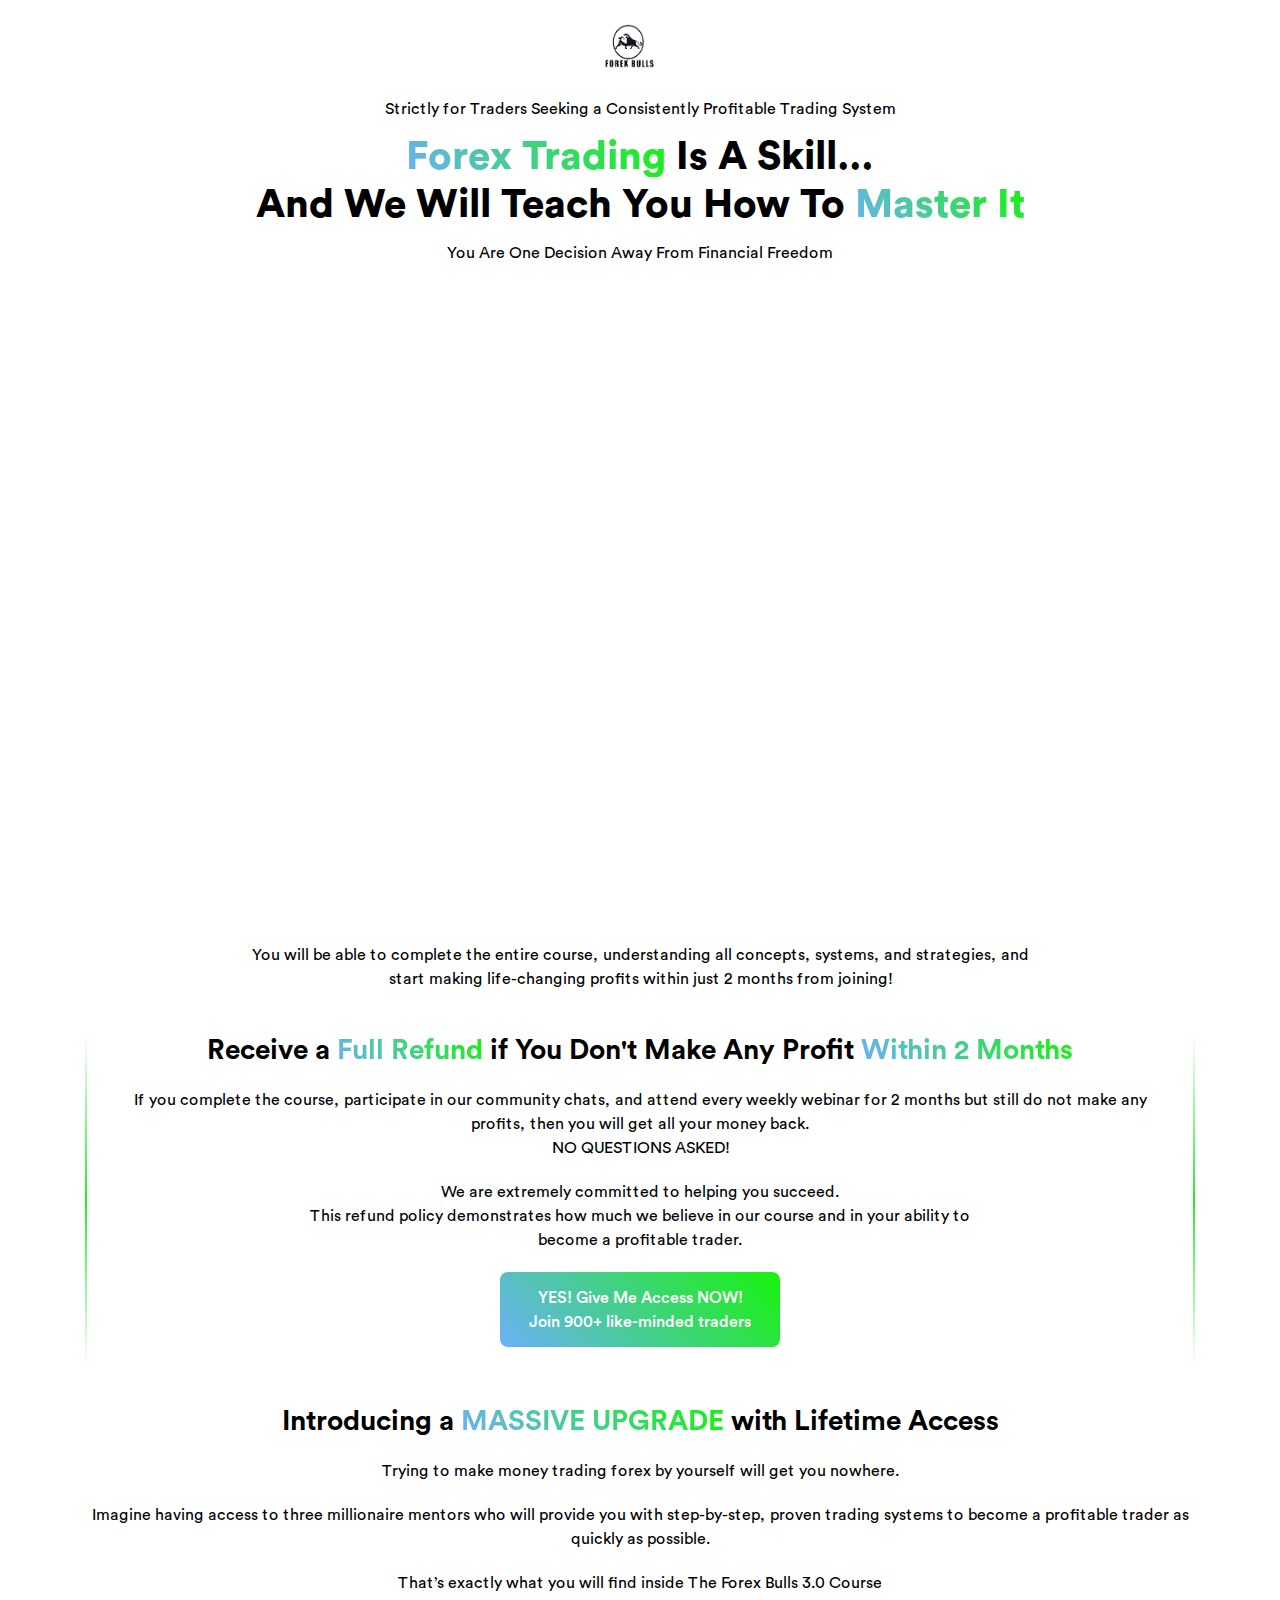
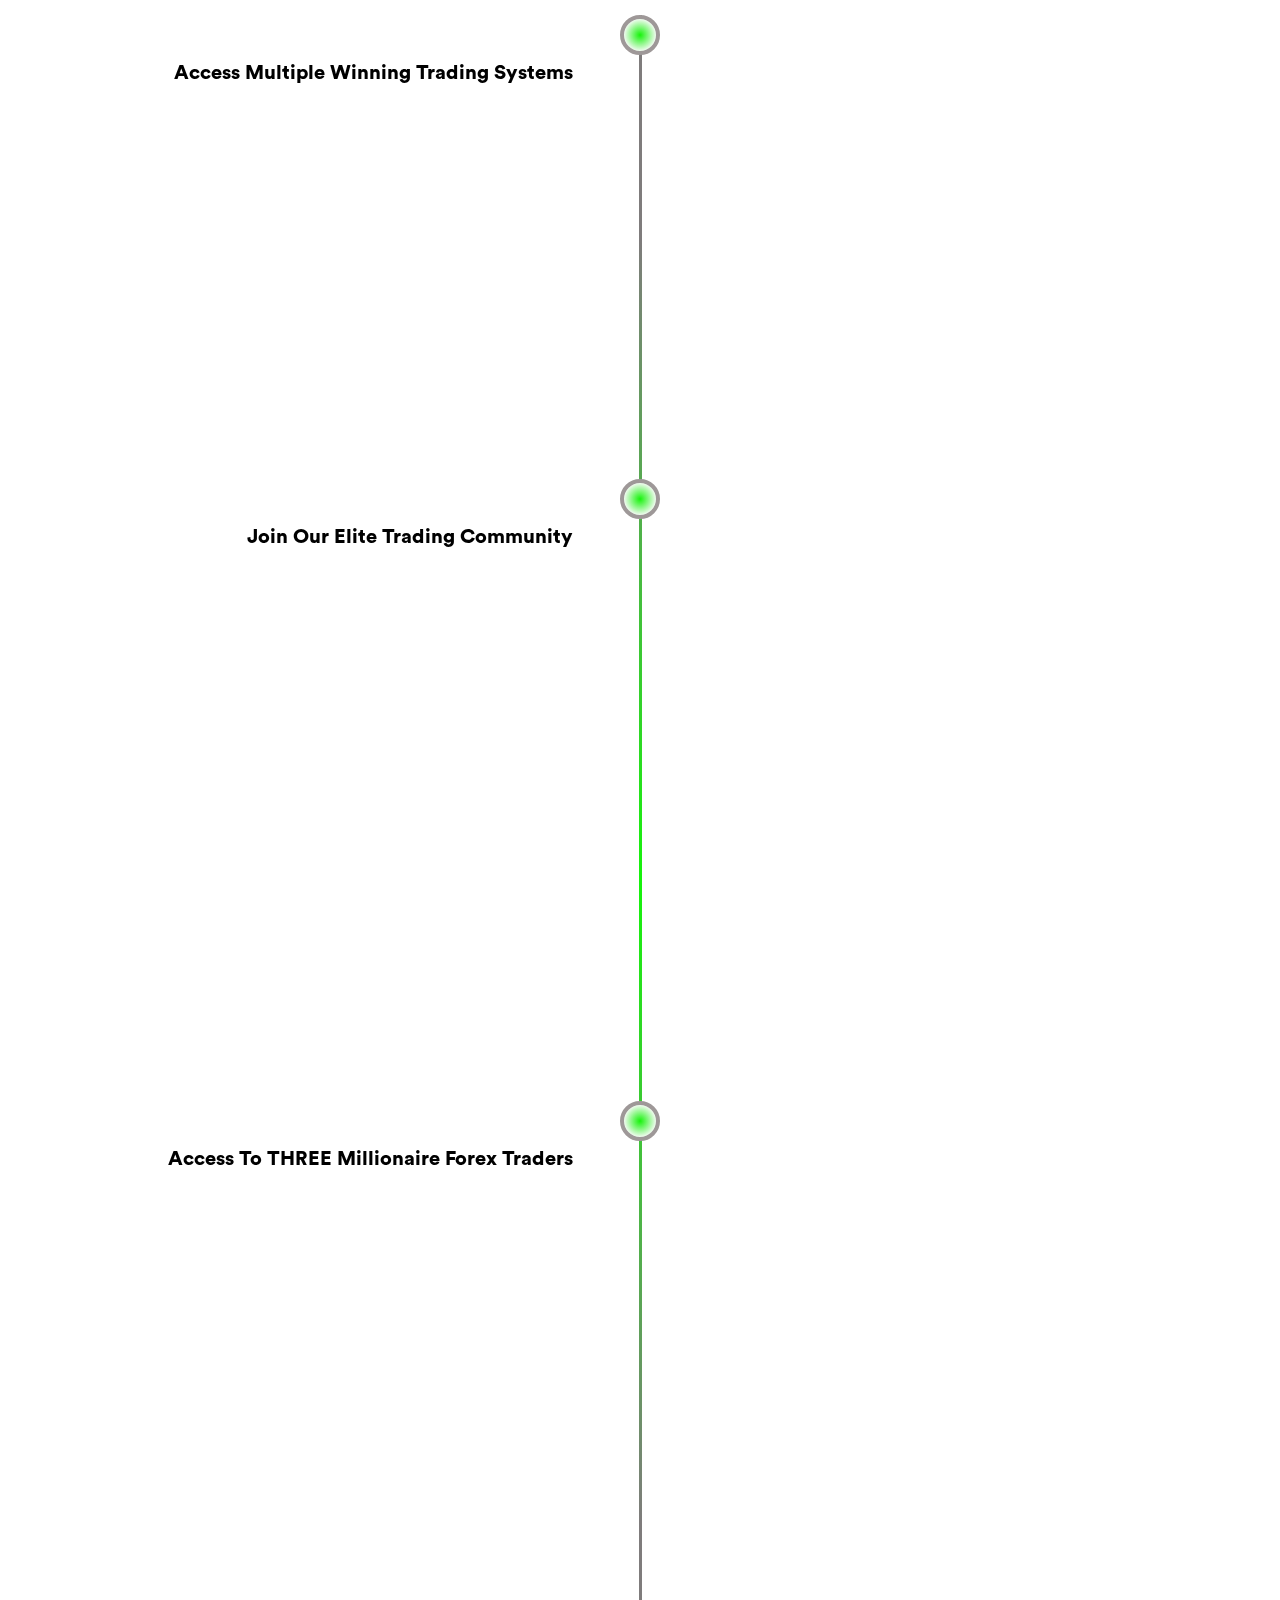
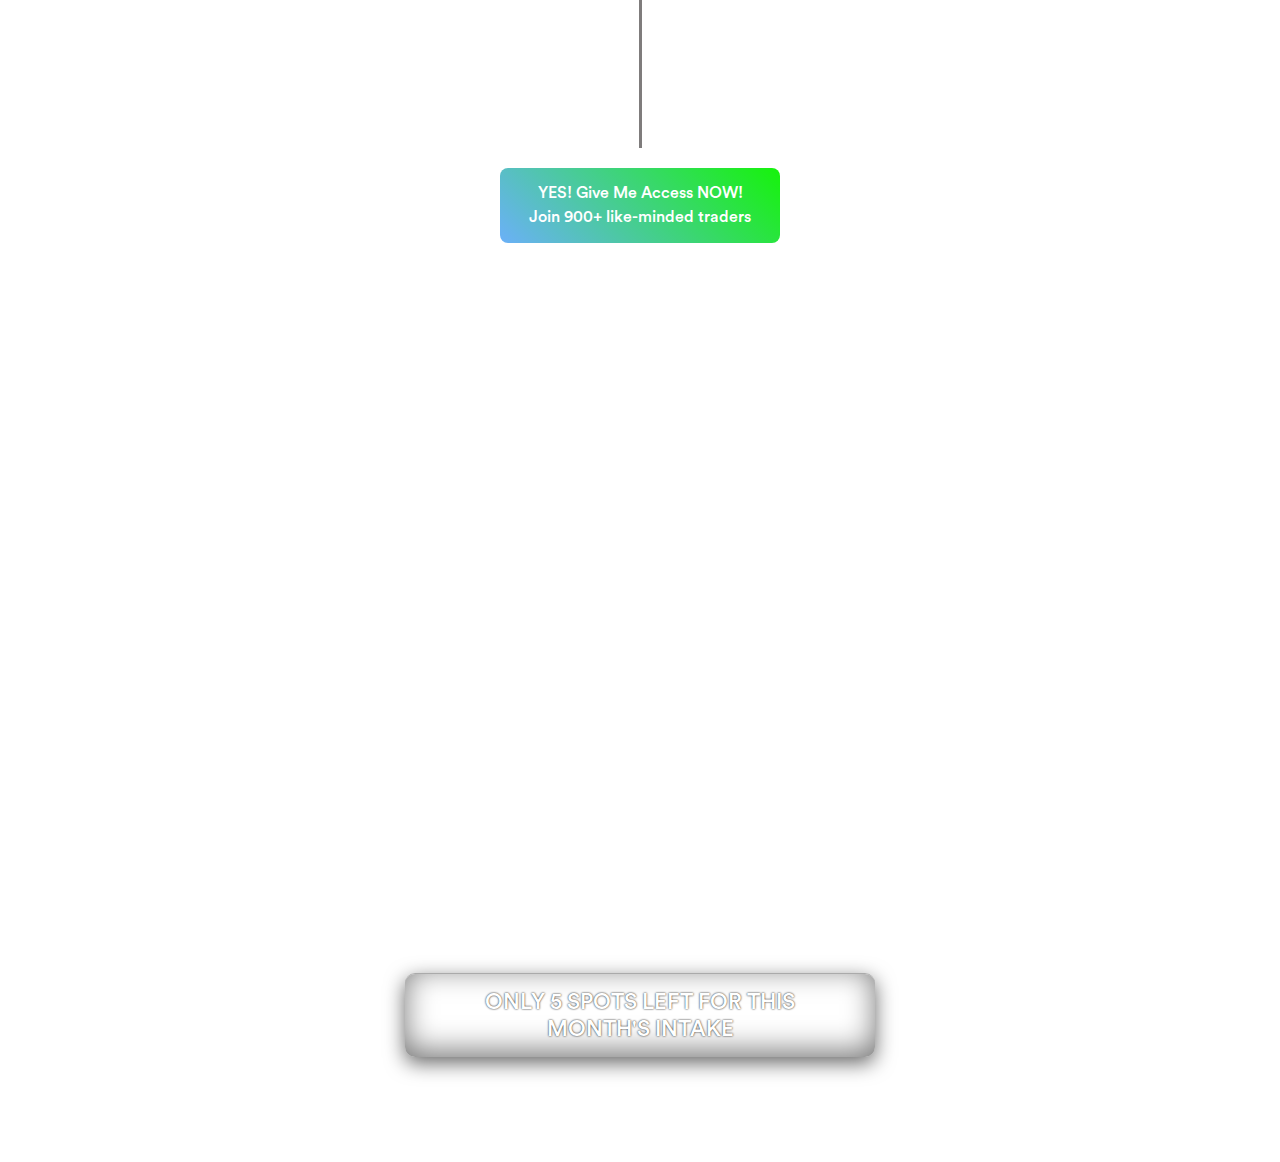
==== commit 422afb55: "Add files via upload" ====
--- a/index.html
+++ b/index.html
@@ -1,3 +1,4 @@
+
 
 <!DOCTYPE html>
 <html lang="en">
@@ -20,17 +21,16 @@
         <link rel="icon" type="image/png" sizes="32x32" href="favicon-32x32.png">
         <link rel="icon" type="image/png" sizes="16x16" href="favicon-16x16.png">
         <link rel="manifest" href="site.webmanifest">
-        <link href="flipdown.css" rel="stylesheet" />
-    <link rel="stylesheet" href="assets/css/merged-v4.css" type="text/css" />
-    <link rel="stylesheet" href="assets/css/main-v4.css">
-    <link rel="stylesheet" href="assets/css/main-v4.scss">
+    <link rel="stylesheet" href="assets/css/merged.css" type="text/css" />
+    <link rel="stylesheet" href="assets/css/main.css">
+    <link rel="stylesheet" href="assets/css/main.scss">
     <link rel="stylesheet" href="https://cdn.jsdelivr.net/npm/aos@2.3.4/dist/aos.css" />
     <link rel="preload" href="assets/fonts/text-font/CircularStd-Black.woff" as="font" type="font/woff" crossorigin>
     <link rel="preload" href="assets/fonts/text-font/CircularStd-Bold.woff" as="font" type="font/woff" crossorigin>
     <link rel="preload" href="assets/fonts/text-font/CircularStd-Book.woff" as="font" type="font/woff" crossorigin>
     <link rel="preload" href="assets/fonts/text-font/CircularStd-Medium.woff" as="font" type="font/woff" crossorigin>
-    <link rel="stylesheet" href="assets/css/style-v4.css">
-   
+    <link rel="stylesheet" href="assets/css/style.css">
+
                 
     <script src="https://fast.wistia.com/assets/external/E-v1.js" async></script>
     <!-- js for Brwoser -->
@@ -54,6 +54,7 @@
 <body class="dark-currency">
     <div id="wrapper">
         <div id="content">
+            <div id="particles-js"></div>
             <!-- Start header -->
      
             <!-- End header -->
@@ -63,7 +64,7 @@
             <!-- Stat main -->
             <main data-spy="scroll" data-target="#navbar-example2" data-offset="0">
                 <!-- Start Banner Section -->
-                <section class="demo_2 demo_4" id="Vision">
+                <section class="demo_2 demo_4 banner_section" id="Vision">
                     <div class="container">
                         <div class="row justify-content-md-center text-center">
                             <div class="col-md-12 col-lg-12">
@@ -71,31 +72,184 @@
                                     <a class="navbar-brand c-white" href="index.html">
                                         <img class="logos" src="assets/img/logolight.png" loading="lazy" alt="logo" />
                                       </a>
-                    
-                                    <h1 class="c-white headline" id="headline-space">We're <span class="underlined">Upgrading</span>  for You – <span class="underlined">Stay Tuned!</span></h1>
-                                    
-                                        <img class="img__head responsive-images" src="assets/img/MB01.webp" />
-                                </div>
-                                  <div id="content-text">
-                                    <p class="headline c-white">
-                                      We're updating our platform to serve you better. We'll be back shortly with new features and improvements.
-                                  </p> 
-                                  <p class="headline c-white">
-                                      For urgent inquiries, contact us at support@forexbullsacademy.com.
-                                  </p>
-                                  </div>
+                                    <p class="headline c-white" id="headline-space">
+                                        Strictly for Traders Seeking a Consistently Profitable Trading System
+                                    </p>
+                                    <h1 class="c-white headline" id="headline-space"><span class="underlined">Forex Trading</span> Is A Skill…
+                                    <br>
+                                    And We Will Teach You How To <span class="underlined">Master It</span>
+                                        </h1>
+                                        <p class="headline c-white">
+                                            You Are One Decision Away From Financial Freedom
+                                        </p>
+                                </div>
+                            </div>
                         </div>
                        
-                        <div class="count-down center-aligned">
-                          <div class="flipdown" id="flipdown"></div>
-                        </div>
+                        <div class="iframe-container">          
+                            <script src="https://fast.wistia.com/embed/medias/2a0ftefl1g.jsonp" async></script><script src="https://fast.wistia.com/assets/external/E-v1.js" async></script><div class="wistia_responsive_padding" style="padding:56.25% 0 0 0;position:relative;"><div class="wistia_responsive_wrapper" style="height:100%;left:0;position:absolute;top:0;width:100%;"><div class="wistia_embed wistia_async_2a0ftefl1g seo=true videoFoam=true" style="height:100%;position:relative;width:100%"><div class="wistia_swatch" style="height:100%;left:0;opacity:0;overflow:hidden;position:absolute;top:0;transition:opacity 200ms;width:100%;"><img src="https://fast.wistia.com/embed/medias/2a0ftefl1g/swatch" style="filter:blur(5px);height:100%;object-fit:contain;width:100%;" alt="" aria-hidden="true" onload="this.parentNode.style.opacity=1;" /></div></div></div></div>
+                          </div> <br>
+                          <p class="headline c-white">
+                            You will be able to complete the entire course, understanding all concepts, systems, and strategies, and <br>start making life-changing profits within just 2 months from joining!
+                        </p>
+                            </div>
+                    </div>
+                </section> <br>
+                <!-- End Banner -->
+
+    
+           <!-- Start blog_inner_list -->
+   <section class="blog_inner_list">
+    <div class="container">
+        <div class="row justify-content-md-center text-center">
+            <div class="col-lg-12">
+                <div class="title_sections">
+      <div class="blog-borderr">
+        <h2 class="c-white headline">Receive a <span class="underlined">Full Refund</span> if You Don't Make Any Profit <span class="underlined">Within 2 Months</span></h2>
+        <p class="headline c-white">
+            If you complete the course, participate in our community chats, and attend every weekly webinar for 2 months but still do not make any profits, then you will get all your money back.
+          <br>  NO QUESTIONS ASKED!
+        </p>
+        <p class="headline c-white">
+            We are extremely committed to helping you succeed. <br>
+This refund policy demonstrates how much we believe in our course and in your ability to <br> become a profitable trader.
+        </p>
+        <a href="https://selar.co/13c5d7">        
+            <div class="button--click margin-t-2 btn-center">
+                <button type="button" class="btn mx-0 btn-token btn_md_primary scale c-gradient">
+     YES! Give Me Access NOW! <br> Join 900+ like-minded traders
+</button>
+            </div> </a>
+
+      </div> <br>
+                        <div class="title_sections" id="headline-space">
+                            <h2 class="c-white headline">Introducing a <span class="underlined">MASSIVE UPGRADE</span> with Lifetime Access</h2>
+                            <p class="headline c-white">
+                                Trying to make money trading forex by yourself will get you nowhere.</p>
+                                <p class="headline c-white">Imagine having access to three millionaire mentors who will provide you with step-by-step, proven trading systems to become a profitable trader as quickly as possible.</p>
+                                <p class="headline c-white">
+                                    That’s exactly what you will find inside The Forex Bulls 3.0 Course
+                                </p>
+                        </div>
+                        <div class="container timeline">
+                            <div class="timeline__wrapper">
+                                <div class="timeline__progressbar"></div>
+                                <div class="timeline__block">    
+                                    <div class="timeline__block__bullet-point">
+                                        <span class="timeline__block__circle"></span>
+                                    </div>
+                                    <div class="timeline__block__head">
+                                        <h4 class="timeline-title">
+                                            <b>Access Multiple Winning Trading Systems
+                                             </b>                                    
+                                         </h4>
+                                    </div>
+                                    <div class="timeline__block__body">
+                                        <div class="cover_blog">
+                                            <img src="assets/img/MB01.webp" loading="lazy" alt="SMC Forex Bulls" data-aos="fade-up" class="responsive-image">
+                                        </div>
+                                        <p class="timeline-text" data-aos="fade-up" data-aos-delay="100">
+                                            <svg xmlns="http://www.w3.org/2000/svg" viewBox="0 0 24 24" fill="currentColor" aria-hidden="true" data-slot="icon" color="#21EB29" style="width: 30px; height: 30px;"><path fill-rule="evenodd" d="M8.603 3.799A4.49 4.49 0 0 1 12 2.25c1.357 0 2.573.6 3.397 1.549a4.49 4.49 0 0 1 3.498 1.307 4.491 4.491 0 0 1 1.307 3.497A4.49 4.49 0 0 1 21.75 12a4.49 4.49 0 0 1-1.549 3.397 4.491 4.491 0 0 1-1.307 3.497 4.491 4.491 0 0 1-3.497 1.307A4.49 4.49 0 0 1 12 21.75a4.49 4.49 0 0 1-3.397-1.549 4.49 4.49 0 0 1-3.498-1.306 4.491 4.491 0 0 1-1.307-3.498A4.49 4.49 0 0 1 2.25 12c0-1.357.6-2.573 1.549-3.397a4.49 4.49 0 0 1 1.307-3.497 4.49 4.49 0 0 1 3.497-1.307Zm7.007 6.387a.75.75 0 1 0-1.22-.872l-3.236 4.53L9.53 12.22a.75.75 0 0 0-1.06 1.06l2.25 2.25a.75.75 0 0 0 1.14-.094l3.75-5.25Z" clip-rule="evenodd"></path></svg>Discover proven trading systems you need to maximise your profits<br>
+                                            <svg xmlns="http://www.w3.org/2000/svg" viewBox="0 0 24 24" fill="currentColor" aria-hidden="true" data-slot="icon" color="#21EB29" style="width: 30px; height: 30px;"><path fill-rule="evenodd" d="M8.603 3.799A4.49 4.49 0 0 1 12 2.25c1.357 0 2.573.6 3.397 1.549a4.49 4.49 0 0 1 3.498 1.307 4.491 4.491 0 0 1 1.307 3.497A4.49 4.49 0 0 1 21.75 12a4.49 4.49 0 0 1-1.549 3.397 4.491 4.491 0 0 1-1.307 3.497 4.491 4.491 0 0 1-3.497 1.307A4.49 4.49 0 0 1 12 21.75a4.49 4.49 0 0 1-3.397-1.549 4.49 4.49 0 0 1-3.498-1.306 4.491 4.491 0 0 1-1.307-3.498A4.49 4.49 0 0 1 2.25 12c0-1.357.6-2.573 1.549-3.397a4.49 4.49 0 0 1 1.307-3.497 4.49 4.49 0 0 1 3.497-1.307Zm7.007 6.387a.75.75 0 1 0-1.22-.872l-3.236 4.53L9.53 12.22a.75.75 0 0 0-1.06 1.06l2.25 2.25a.75.75 0 0 0 1.14-.094l3.75-5.25Z" clip-rule="evenodd"></path></svg>Grow your trading account from $0 to $10K/month as fast as possible<br>
+                                            <svg xmlns="http://www.w3.org/2000/svg" viewBox="0 0 24 24" fill="currentColor" aria-hidden="true" data-slot="icon" color="#21EB29" style="width: 30px; height: 30px;"><path fill-rule="evenodd" d="M8.603 3.799A4.49 4.49 0 0 1 12 2.25c1.357 0 2.573.6 3.397 1.549a4.49 4.49 0 0 1 3.498 1.307 4.491 4.491 0 0 1 1.307 3.497A4.49 4.49 0 0 1 21.75 12a4.49 4.49 0 0 1-1.549 3.397 4.491 4.491 0 0 1-1.307 3.497 4.491 4.491 0 0 1-3.497 1.307A4.49 4.49 0 0 1 12 21.75a4.49 4.49 0 0 1-3.397-1.549 4.49 4.49 0 0 1-3.498-1.306 4.491 4.491 0 0 1-1.307-3.498A4.49 4.49 0 0 1 2.25 12c0-1.357.6-2.573 1.549-3.397a4.49 4.49 0 0 1 1.307-3.497 4.49 4.49 0 0 1 3.497-1.307Zm7.007 6.387a.75.75 0 1 0-1.22-.872l-3.236 4.53L9.53 12.22a.75.75 0 0 0-1.06 1.06l2.25 2.25a.75.75 0 0 0 1.14-.094l3.75-5.25Z" clip-rule="evenodd"></path></svg>Never blow another account again                           
+                                        </p>
+                                    </div>
+                                </div>
+                                <div class="timeline__block">
+                                    <div class="timeline__block__bullet-point">
+                                        <span class="timeline__block__circle"></span>
+                                    </div>
+                                    <div class="timeline__block__head">
+                                        <h4 class="timeline-title">
+                                            <b>Join Our Elite Trading Community
+                                             </b>                                    
+                                         </h4>
+                                    </div>
+                                    <div class="timeline__block__body">
+                                        <div class="cover_blog">
+                                            <img src="assets/img/I3.webp" loading="lazy" alt="SMC Forex Bulls" data-aos="fade-up" class="responsive-image">
+                                        </div>
+                                        <p class="timeline-text" data-aos="fade-up" data-aos-delay="100">
+                                            <svg xmlns="http://www.w3.org/2000/svg" viewBox="0 0 24 24" fill="currentColor" aria-hidden="true" data-slot="icon" color="#21EB29" style="width: 30px; height: 30px;"><path fill-rule="evenodd" d="M8.603 3.799A4.49 4.49 0 0 1 12 2.25c1.357 0 2.573.6 3.397 1.549a4.49 4.49 0 0 1 3.498 1.307 4.491 4.491 0 0 1 1.307 3.497A4.49 4.49 0 0 1 21.75 12a4.49 4.49 0 0 1-1.549 3.397 4.491 4.491 0 0 1-1.307 3.497 4.491 4.491 0 0 1-3.497 1.307A4.49 4.49 0 0 1 12 21.75a4.49 4.49 0 0 1-3.397-1.549 4.49 4.49 0 0 1-3.498-1.306 4.491 4.491 0 0 1-1.307-3.498A4.49 4.49 0 0 1 2.25 12c0-1.357.6-2.573 1.549-3.397a4.49 4.49 0 0 1 1.307-3.497 4.49 4.49 0 0 1 3.497-1.307Zm7.007 6.387a.75.75 0 1 0-1.22-.872l-3.236 4.53L9.53 12.22a.75.75 0 0 0-1.06 1.06l2.25 2.25a.75.75 0 0 0 1.14-.094l3.75-5.25Z" clip-rule="evenodd"></path></svg>24/7 1-on-1 expert trading advice<br>
+                                            <svg xmlns="http://www.w3.org/2000/svg" viewBox="0 0 24 24" fill="currentColor" aria-hidden="true" data-slot="icon" color="#21EB29" style="width: 30px; height: 30px;"><path fill-rule="evenodd" d="M8.603 3.799A4.49 4.49 0 0 1 12 2.25c1.357 0 2.573.6 3.397 1.549a4.49 4.49 0 0 1 3.498 1.307 4.491 4.491 0 0 1 1.307 3.497A4.49 4.49 0 0 1 21.75 12a4.49 4.49 0 0 1-1.549 3.397 4.491 4.491 0 0 1-1.307 3.497 4.491 4.491 0 0 1-3.497 1.307A4.49 4.49 0 0 1 12 21.75a4.49 4.49 0 0 1-3.397-1.549 4.49 4.49 0 0 1-3.498-1.306 4.491 4.491 0 0 1-1.307-3.498A4.49 4.49 0 0 1 2.25 12c0-1.357.6-2.573 1.549-3.397a4.49 4.49 0 0 1 1.307-3.497 4.49 4.49 0 0 1 3.497-1.307Zm7.007 6.387a.75.75 0 1 0-1.22-.872l-3.236 4.53L9.53 12.22a.75.75 0 0 0-1.06 1.06l2.25 2.25a.75.75 0 0 0 1.14-.094l3.75-5.25Z" clip-rule="evenodd"></path></svg>Free VIP signals<br>
+                                            <svg xmlns="http://www.w3.org/2000/svg" viewBox="0 0 24 24" fill="currentColor" aria-hidden="true" data-slot="icon" color="#21EB29" style="width: 30px; height: 30px;"><path fill-rule="evenodd" d="M8.603 3.799A4.49 4.49 0 0 1 12 2.25c1.357 0 2.573.6 3.397 1.549a4.49 4.49 0 0 1 3.498 1.307 4.491 4.491 0 0 1 1.307 3.497A4.49 4.49 0 0 1 21.75 12a4.49 4.49 0 0 1-1.549 3.397 4.491 4.491 0 0 1-1.307 3.497 4.491 4.491 0 0 1-3.497 1.307A4.49 4.49 0 0 1 12 21.75a4.49 4.49 0 0 1-3.397-1.549 4.49 4.49 0 0 1-3.498-1.306 4.491 4.491 0 0 1-1.307-3.498A4.49 4.49 0 0 1 2.25 12c0-1.357.6-2.573 1.549-3.397a4.49 4.49 0 0 1 1.307-3.497 4.49 4.49 0 0 1 3.497-1.307Zm7.007 6.387a.75.75 0 1 0-1.22-.872l-3.236 4.53L9.53 12.22a.75.75 0 0 0-1.06 1.06l2.25 2.25a.75.75 0 0 0 1.14-.094l3.75-5.25Z" clip-rule="evenodd"></path></svg>Make like-minded friends on your trading journey                             
+                                        </p>
+                                    </div>
+                                </div>
+                                <div class="timeline__block">
+                                    <div class="timeline__block__bullet-point">
+                                        <span class="timeline__block__circle"></span>
+                                    </div>
+                                    <div class="timeline__block__head">
+                                        <h4 class="timeline-title">
+                                            <b>Access To THREE Millionaire Forex Traders
+                                             </b>                                    
+                                         </h4>
+                                    </div>
+                                    <div class="timeline__block__body">
+                                        <div class="cover_blog">
+                                            <img src="assets/img/I2.webp" loading="lazy" alt="SMC Forex Bulls" data-aos="fade-up" class="responsive-image">
+                                        </div>
+                                        <p class="timeline-text" data-aos="fade-up" data-aos-delay="100">
+                                            <svg xmlns="http://www.w3.org/2000/svg" viewBox="0 0 24 24" fill="currentColor" aria-hidden="true" data-slot="icon" color="#21EB29" style="width: 30px; height: 30px;"><path fill-rule="evenodd" d="M8.603 3.799A4.49 4.49 0 0 1 12 2.25c1.357 0 2.573.6 3.397 1.549a4.49 4.49 0 0 1 3.498 1.307 4.491 4.491 0 0 1 1.307 3.497A4.49 4.49 0 0 1 21.75 12a4.49 4.49 0 0 1-1.549 3.397 4.491 4.491 0 0 1-1.307 3.497 4.491 4.491 0 0 1-3.497 1.307A4.49 4.49 0 0 1 12 21.75a4.49 4.49 0 0 1-3.397-1.549 4.49 4.49 0 0 1-3.498-1.306 4.491 4.491 0 0 1-1.307-3.498A4.49 4.49 0 0 1 2.25 12c0-1.357.6-2.573 1.549-3.397a4.49 4.49 0 0 1 1.307-3.497 4.49 4.49 0 0 1 3.497-1.307Zm7.007 6.387a.75.75 0 1 0-1.22-.872l-3.236 4.53L9.53 12.22a.75.75 0 0 0-1.06 1.06l2.25 2.25a.75.75 0 0 0 1.14-.094l3.75-5.25Z" clip-rule="evenodd"></path></svg>Three successful millionaire mentors who have all been in your shoes<br>
+                                            <svg xmlns="http://www.w3.org/2000/svg" viewBox="0 0 24 24" fill="currentColor" aria-hidden="true" data-slot="icon" color="#21EB29" style="width: 30px; height: 30px;"><path fill-rule="evenodd" d="M8.603 3.799A4.49 4.49 0 0 1 12 2.25c1.357 0 2.573.6 3.397 1.549a4.49 4.49 0 0 1 3.498 1.307 4.491 4.491 0 0 1 1.307 3.497A4.49 4.49 0 0 1 21.75 12a4.49 4.49 0 0 1-1.549 3.397 4.491 4.491 0 0 1-1.307 3.497 4.491 4.491 0 0 1-3.497 1.307A4.49 4.49 0 0 1 12 21.75a4.49 4.49 0 0 1-3.397-1.549 4.49 4.49 0 0 1-3.498-1.306 4.491 4.491 0 0 1-1.307-3.498A4.49 4.49 0 0 1 2.25 12c0-1.357.6-2.573 1.549-3.397a4.49 4.49 0 0 1 1.307-3.497 4.49 4.49 0 0 1 3.497-1.307Zm7.007 6.387a.75.75 0 1 0-1.22-.872l-3.236 4.53L9.53 12.22a.75.75 0 0 0-1.06 1.06l2.25 2.25a.75.75 0 0 0 1.14-.094l3.75-5.25Z" clip-rule="evenodd"></path></svg>Get mentored every step of your trading journey<br>
+                                            <svg xmlns="http://www.w3.org/2000/svg" viewBox="0 0 24 24" fill="currentColor" aria-hidden="true" data-slot="icon" color="#21EB29" style="width: 30px; height: 30px;"><path fill-rule="evenodd" d="M8.603 3.799A4.49 4.49 0 0 1 12 2.25c1.357 0 2.573.6 3.397 1.549a4.49 4.49 0 0 1 3.498 1.307 4.491 4.491 0 0 1 1.307 3.497A4.49 4.49 0 0 1 21.75 12a4.49 4.49 0 0 1-1.549 3.397 4.491 4.491 0 0 1-1.307 3.497 4.491 4.491 0 0 1-3.497 1.307A4.49 4.49 0 0 1 12 21.75a4.49 4.49 0 0 1-3.397-1.549 4.49 4.49 0 0 1-3.498-1.306 4.491 4.491 0 0 1-1.307-3.498A4.49 4.49 0 0 1 2.25 12c0-1.357.6-2.573 1.549-3.397a4.49 4.49 0 0 1 1.307-3.497 4.49 4.49 0 0 1 3.497-1.307Zm7.007 6.387a.75.75 0 1 0-1.22-.872l-3.236 4.53L9.53 12.22a.75.75 0 0 0-1.06 1.06l2.25 2.25a.75.75 0 0 0 1.14-.094l3.75-5.25Z" clip-rule="evenodd"></path></svg>Weekly webinars to trade LIVE with forex experts                                         
+                                        </p>
+                                    </div>
+                                </div>
+                            </div>
+                 </div>
+                 <a href="https://selar.co/13c5d7">        
+                    <div class="button--click margin-t-2 btn-center">
+                        <button type="button" class="btn mx-0 btn-token btn_md_primary scale c-gradient">
+                YES! Give Me Access NOW! <br> Join 900+ like-minded traders
+                </button>
+                    </div> </a> <br>
+                    <div class="container" data-aos="fade-up" data-aos-delay="0">
+                        <div class="content">
+                          <div class="row justify-content-center text-center ">
+                            <div class="col-lg-5 cta-border">
+                              <div class="title_sections_inner margin-b-4">
+                                <h2 class="c-white" data-aos="fade-up" data-aos-delay="0">TAKE <span class="underlined">ACTION</span> NOW</h2>
+                                <h2 class="c-white" data-aos="fade-up" data-aos-delay="0"><span class="glow">$147</span>&nbsp;&nbsp;<span class="price">$497</span></h2>
+                                <p class="c-light cta-text" data-aos="fade-up" data-aos-delay="100"><svg xmlns="http://www.w3.org/2000/svg" viewBox="0 0 24 24" fill="currentColor" aria-hidden="true" data-slot="icon" color="#21EB29" style="width: 30px; height: 30px;"><path fill-rule="evenodd" d="M8.603 3.799A4.49 4.49 0 0 1 12 2.25c1.357 0 2.573.6 3.397 1.549a4.49 4.49 0 0 1 3.498 1.307 4.491 4.491 0 0 1 1.307 3.497A4.49 4.49 0 0 1 21.75 12a4.49 4.49 0 0 1-1.549 3.397 4.491 4.491 0 0 1-1.307 3.497 4.491 4.491 0 0 1-3.497 1.307A4.49 4.49 0 0 1 12 21.75a4.49 4.49 0 0 1-3.397-1.549 4.49 4.49 0 0 1-3.498-1.306 4.491 4.491 0 0 1-1.307-3.498A4.49 4.49 0 0 1 2.25 12c0-1.357.6-2.573 1.549-3.397a4.49 4.49 0 0 1 1.307-3.497 4.49 4.49 0 0 1 3.497-1.307Zm7.007 6.387a.75.75 0 1 0-1.22-.872l-3.236 4.53L9.53 12.22a.75.75 0 0 0-1.06 1.06l2.25 2.25a.75.75 0 0 0 1.14-.094l3.75-5.25Z" clip-rule="evenodd"></path></svg>Simple Step-By-Step Proven Trading Systems</p>
+                                <p class="c-light cta-text" data-aos="fade-up" data-aos-delay="100"><svg xmlns="http://www.w3.org/2000/svg" viewBox="0 0 24 24" fill="currentColor" aria-hidden="true" data-slot="icon" color="#21EB29" style="width: 30px; height: 30px;"><path fill-rule="evenodd" d="M8.603 3.799A4.49 4.49 0 0 1 12 2.25c1.357 0 2.573.6 3.397 1.549a4.49 4.49 0 0 1 3.498 1.307 4.491 4.491 0 0 1 1.307 3.497A4.49 4.49 0 0 1 21.75 12a4.49 4.49 0 0 1-1.549 3.397 4.491 4.491 0 0 1-1.307 3.497 4.491 4.491 0 0 1-3.497 1.307A4.49 4.49 0 0 1 12 21.75a4.49 4.49 0 0 1-3.397-1.549 4.49 4.49 0 0 1-3.498-1.306 4.491 4.491 0 0 1-1.307-3.498A4.49 4.49 0 0 1 2.25 12c0-1.357.6-2.573 1.549-3.397a4.49 4.49 0 0 1 1.307-3.497 4.49 4.49 0 0 1 3.497-1.307Zm7.007 6.387a.75.75 0 1 0-1.22-.872l-3.236 4.53L9.53 12.22a.75.75 0 0 0-1.06 1.06l2.25 2.25a.75.75 0 0 0 1.14-.094l3.75-5.25Z" clip-rule="evenodd"></path></svg>Access To Millionaire Forex Mentors</p>
+                                <p class="c-light cta-text" data-aos="fade-up" data-aos-delay="100"><svg xmlns="http://www.w3.org/2000/svg" viewBox="0 0 24 24" fill="currentColor" aria-hidden="true" data-slot="icon" color="#21EB29" style="width: 30px; height: 30px;"><path fill-rule="evenodd" d="M8.603 3.799A4.49 4.49 0 0 1 12 2.25c1.357 0 2.573.6 3.397 1.549a4.49 4.49 0 0 1 3.498 1.307 4.491 4.491 0 0 1 1.307 3.497A4.49 4.49 0 0 1 21.75 12a4.49 4.49 0 0 1-1.549 3.397 4.491 4.491 0 0 1-1.307 3.497 4.491 4.491 0 0 1-3.497 1.307A4.49 4.49 0 0 1 12 21.75a4.49 4.49 0 0 1-3.397-1.549 4.49 4.49 0 0 1-3.498-1.306 4.491 4.491 0 0 1-1.307-3.498A4.49 4.49 0 0 1 2.25 12c0-1.357.6-2.573 1.549-3.397a4.49 4.49 0 0 1 1.307-3.497 4.49 4.49 0 0 1 3.497-1.307Zm7.007 6.387a.75.75 0 1 0-1.22-.872l-3.236 4.53L9.53 12.22a.75.75 0 0 0-1.06 1.06l2.25 2.25a.75.75 0 0 0 1.14-.094l3.75-5.25Z" clip-rule="evenodd"></path></svg>Join Our Elite Trading Community</p>
+                                <p class="c-light cta-text" data-aos="fade-up" data-aos-delay="100"><svg xmlns="http://www.w3.org/2000/svg" viewBox="0 0 24 24" fill="currentColor" aria-hidden="true" data-slot="icon" color="#21EB29" style="width: 30px; height: 30px;"><path fill-rule="evenodd" d="M8.603 3.799A4.49 4.49 0 0 1 12 2.25c1.357 0 2.573.6 3.397 1.549a4.49 4.49 0 0 1 3.498 1.307 4.491 4.491 0 0 1 1.307 3.497A4.49 4.49 0 0 1 21.75 12a4.49 4.49 0 0 1-1.549 3.397 4.491 4.491 0 0 1-1.307 3.497 4.491 4.491 0 0 1-3.497 1.307A4.49 4.49 0 0 1 12 21.75a4.49 4.49 0 0 1-3.397-1.549 4.49 4.49 0 0 1-3.498-1.306 4.491 4.491 0 0 1-1.307-3.498A4.49 4.49 0 0 1 2.25 12c0-1.357.6-2.573 1.549-3.397a4.49 4.49 0 0 1 1.307-3.497 4.49 4.49 0 0 1 3.497-1.307Zm7.007 6.387a.75.75 0 1 0-1.22-.872l-3.236 4.53L9.53 12.22a.75.75 0 0 0-1.06 1.06l2.25 2.25a.75.75 0 0 0 1.14-.094l3.75-5.25Z" clip-rule="evenodd"></path></svg>24/7 1-on-1 Expert Trading Advice</p>
+                                <p class="c-light cta-text" data-aos="fade-up" data-aos-delay="100"><svg xmlns="http://www.w3.org/2000/svg" viewBox="0 0 24 24" fill="currentColor" aria-hidden="true" data-slot="icon" color="#21EB29" style="width: 30px; height: 30px;"><path fill-rule="evenodd" d="M8.603 3.799A4.49 4.49 0 0 1 12 2.25c1.357 0 2.573.6 3.397 1.549a4.49 4.49 0 0 1 3.498 1.307 4.491 4.491 0 0 1 1.307 3.497A4.49 4.49 0 0 1 21.75 12a4.49 4.49 0 0 1-1.549 3.397 4.491 4.491 0 0 1-1.307 3.497 4.491 4.491 0 0 1-3.497 1.307A4.49 4.49 0 0 1 12 21.75a4.49 4.49 0 0 1-3.397-1.549 4.49 4.49 0 0 1-3.498-1.306 4.491 4.491 0 0 1-1.307-3.498A4.49 4.49 0 0 1 2.25 12c0-1.357.6-2.573 1.549-3.397a4.49 4.49 0 0 1 1.307-3.497 4.49 4.49 0 0 1 3.497-1.307Zm7.007 6.387a.75.75 0 1 0-1.22-.872l-3.236 4.53L9.53 12.22a.75.75 0 0 0-1.06 1.06l2.25 2.25a.75.75 0 0 0 1.14-.094l3.75-5.25Z" clip-rule="evenodd"></path></svg>Free VIP Signals</p>
+                                <p class="c-light cta-text" data-aos="fade-up" data-aos-delay="100"><svg xmlns="http://www.w3.org/2000/svg" viewBox="0 0 24 24" fill="currentColor" aria-hidden="true" data-slot="icon" color="#21EB29" style="width: 30px; height: 30px;"><path fill-rule="evenodd" d="M8.603 3.799A4.49 4.49 0 0 1 12 2.25c1.357 0 2.573.6 3.397 1.549a4.49 4.49 0 0 1 3.498 1.307 4.491 4.491 0 0 1 1.307 3.497A4.49 4.49 0 0 1 21.75 12a4.49 4.49 0 0 1-1.549 3.397 4.491 4.491 0 0 1-1.307 3.497 4.491 4.491 0 0 1-3.497 1.307A4.49 4.49 0 0 1 12 21.75a4.49 4.49 0 0 1-3.397-1.549 4.49 4.49 0 0 1-3.498-1.306 4.491 4.491 0 0 1-1.307-3.498A4.49 4.49 0 0 1 2.25 12c0-1.357.6-2.573 1.549-3.397a4.49 4.49 0 0 1 1.307-3.497 4.49 4.49 0 0 1 3.497-1.307Zm7.007 6.387a.75.75 0 1 0-1.22-.872l-3.236 4.53L9.53 12.22a.75.75 0 0 0-1.06 1.06l2.25 2.25a.75.75 0 0 0 1.14-.094l3.75-5.25Z" clip-rule="evenodd"></path></svg>Weekly Webinars to Trade LIVE with Forex Experts</p>
+                                <p class="c-light cta-text" data-aos="fade-up" data-aos-delay="100"><svg xmlns="http://www.w3.org/2000/svg" viewBox="0 0 24 24" fill="currentColor" aria-hidden="true" data-slot="icon" color="#21EB29" style="width: 30px; height: 30px;"><path fill-rule="evenodd" d="M8.603 3.799A4.49 4.49 0 0 1 12 2.25c1.357 0 2.573.6 3.397 1.549a4.49 4.49 0 0 1 3.498 1.307 4.491 4.491 0 0 1 1.307 3.497A4.49 4.49 0 0 1 21.75 12a4.49 4.49 0 0 1-1.549 3.397 4.491 4.491 0 0 1-1.307 3.497 4.491 4.491 0 0 1-3.497 1.307A4.49 4.49 0 0 1 12 21.75a4.49 4.49 0 0 1-3.397-1.549 4.49 4.49 0 0 1-3.498-1.306 4.491 4.491 0 0 1-1.307-3.498A4.49 4.49 0 0 1 2.25 12c0-1.357.6-2.573 1.549-3.397a4.49 4.49 0 0 1 1.307-3.497 4.49 4.49 0 0 1 3.497-1.307Zm7.007 6.387a.75.75 0 1 0-1.22-.872l-3.236 4.53L9.53 12.22a.75.75 0 0 0-1.06 1.06l2.25 2.25a.75.75 0 0 0 1.14-.094l3.75-5.25Z" clip-rule="evenodd"></path></svg>100% Money Back Guarantee</p>
+                                <p class="c-light cta-text" data-aos="fade-up" data-aos-delay="100"><svg xmlns="http://www.w3.org/2000/svg" viewBox="0 0 24 24" fill="currentColor" aria-hidden="true" data-slot="icon" color="#21EB29" style="width: 30px; height: 30px;"><path fill-rule="evenodd" d="M8.603 3.799A4.49 4.49 0 0 1 12 2.25c1.357 0 2.573.6 3.397 1.549a4.49 4.49 0 0 1 3.498 1.307 4.491 4.491 0 0 1 1.307 3.497A4.49 4.49 0 0 1 21.75 12a4.49 4.49 0 0 1-1.549 3.397 4.491 4.491 0 0 1-1.307 3.497 4.491 4.491 0 0 1-3.497 1.307A4.49 4.49 0 0 1 12 21.75a4.49 4.49 0 0 1-3.397-1.549 4.49 4.49 0 0 1-3.498-1.306 4.491 4.491 0 0 1-1.307-3.498A4.49 4.49 0 0 1 2.25 12c0-1.357.6-2.573 1.549-3.397a4.49 4.49 0 0 1 1.307-3.497 4.49 4.49 0 0 1 3.497-1.307Zm7.007 6.387a.75.75 0 1 0-1.22-.872l-3.236 4.53L9.53 12.22a.75.75 0 0 0-1.06 1.06l2.25 2.25a.75.75 0 0 0 1.14-.094l3.75-5.25Z" clip-rule="evenodd"></path></svg>LIFETIME ACCESS</p>
+                                
+                            </div>
+                            <a href="https://selar.co/13c5d7">
+                                <div class="button--click margin-t-2 btn-center">
+                                                                 <button type="button" class="btn mx-0 btn-token btn_md_primary scale c-gradient">
+                                              YES! Give Me Access NOW! <br>Join 900+ like-minded traders
+                                               </button>
+                                                             </div>
+                                                           
+                                                            </a>
+                             
+                            </div>
+                          </div>
+                        </div>
+                
                       </div>
-                            </div>
-                            </section>
-                    
-                <!-- End Banner -->
-                
-               
+                      <br>
+                      <a href="https://selar.co/13c5d7">
+                        <div class="title_sections_inner margin-b-4">
+                            <h4 class="c-blackk">ONLY <span id="spotsLeft">31</span> SPOTS LEFT FOR THIS <br> MONTH'S INTAKE</h4>
+                        </div>
+                      </a>
+                </div>
+            </div>
+        </div> 
+    </div>
+</section>
+    <!-- Timeline Section -->
+
+
 
 
 <!-- End. blog_inner_list -->
@@ -117,8 +271,7 @@
 
     </div>
     <!-- End. warapper -->
-    
-<script>
+  <script>
     // Get the current date
     var currentDate = new Date();
     
@@ -131,49 +284,7 @@
     // Update the countdown timer
     document.getElementById("spotsLeft").innerText = remainingDays;
 </script>
-
-    <script>
-        document.addEventListener("DOMContentLoaded", function() {
-          const intakeCountElement = document.getElementById("intake-count");
-          let intakeCount = 25;
-      
-          function updateIntakeCount() {
-            intakeCountElement.textContent = intakeCount;
-          }
-      
-          function decreaseIntakeCount() {
-            intakeCount--;
-            if (intakeCount < 0) {
-              intakeCount = 25; // Reset intake count to 30 when it reaches 0
-            }
-            updateIntakeCount();
-          }
-      
-          function resetIntakeCount() {
-            intakeCount = 25; // Reset intake count to 30 at the start of each day
-            updateIntakeCount();
-          }
-      
-          updateIntakeCount();
-      
-          // Calculate milliseconds until the end of the day
-          const now = new Date();
-          const endOfDay = new Date(now.getFullYear(), now.getMonth(), now.getDate() + 1);
-          const millisecondsUntilEndOfDay = endOfDay - now;
-      
-          // Set interval to reset intake count at the end of the day
-          setTimeout(function() {
-            resetIntakeCount();
-            // Set interval to reset intake count at the end of each subsequent day
-            setInterval(resetIntakeCount, 24 * 60 * 60 * 1000); // 24 hours in milliseconds
-          }, millisecondsUntilEndOfDay);
-      
-        });
-      </script>
-      
     <script src="https://cdn.jsdelivr.net/npm/aos@2.3.4/dist/aos.js"></script>
-    <script src="countdowntimer.js"></script>
-    <script src="https://pbutcher.uk/flipdown/js/flipdown/flipdown.js"></script>
     <script>
       AOS.init();
     </script>
--- a/assets/css/merged.css
+++ b/assets/css/merged.css
@@ -0,0 +1,15 @@
+@charset "UTF-8";
+
+/*!
+ * animate.css -https://daneden.github.io/animate.css/
+ * Version - 3.7.2
+ * Licensed under the MIT license - http://opensource.org/licenses/MIT
+ *
+ * Copyright (c) 2019 Daniel Eden
+ */@-webkit-keyframes bounce{0%,20%,53%,80%,to{-webkit-animation-timing-function:cubic-bezier(.215,.61,.355,1);animation-timing-function:cubic-bezier(.215,.61,.355,1);-webkit-transform:translateZ(0);transform:translateZ(0)}40%,43%{-webkit-animation-timing-function:cubic-bezier(.755,.05,.855,.06);animation-timing-function:cubic-bezier(.755,.05,.855,.06);-webkit-transform:translate3d(0,-30px,0);transform:translate3d(0,-30px,0)}70%{-webkit-animation-timing-function:cubic-bezier(.755,.05,.855,.06);animation-timing-function:cubic-bezier(.755,.05,.855,.06);-webkit-transform:translate3d(0,-15px,0);transform:translate3d(0,-15px,0)}90%{-webkit-transform:translate3d(0,-4px,0);transform:translate3d(0,-4px,0)}}@keyframes bounce{0%,20%,53%,80%,to{-webkit-animation-timing-function:cubic-bezier(.215,.61,.355,1);animation-timing-function:cubic-bezier(.215,.61,.355,1);-webkit-transform:translateZ(0);transform:translateZ(0)}40%,43%{-webkit-animation-timing-function:cubic-bezier(.755,.05,.855,.06);animation-timing-function:cubic-bezier(.755,.05,.855,.06);-webkit-transform:translate3d(0,-30px,0);transform:translate3d(0,-30px,0)}70%{-webkit-animation-timing-function:cubic-bezier(.755,.05,.855,.06);animation-timing-function:cubic-bezier(.755,.05,.855,.06);-webkit-transform:translate3d(0,-15px,0);transform:translate3d(0,-15px,0)}90%{-webkit-transform:translate3d(0,-4px,0);transform:translate3d(0,-4px,0)}}.bounce{-webkit-animation-name:bounce;animation-name:bounce;-webkit-transform-origin:center bottom;transform-origin:center bottom}@-webkit-keyframes flash{0%,50%,to{opacity:1}25%,75%{opacity:0}}@keyframes flash{0%,50%,to{opacity:1}25%,75%{opacity:0}}.flash{-webkit-animation-name:flash;animation-name:flash}.pulse{-webkit-animation-name:pulse;animation-name:pulse}@-webkit-keyframes rubberBand{0%{-webkit-transform:scaleX(1);transform:scaleX(1)}30%{-webkit-transform:scale3d(1.25,.75,1);transform:scale3d(1.25,.75,1)}40%{-webkit-transform:scale3d(.75,1.25,1);transform:scale3d(.75,1.25,1)}50%{-webkit-transform:scale3d(1.15,.85,1);transform:scale3d(1.15,.85,1)}65%{-webkit-transform:scale3d(.95,1.05,1);transform:scale3d(.95,1.05,1)}75%{-webkit-transform:scale3d(1.05,.95,1);transform:scale3d(1.05,.95,1)}to{-webkit-transform:scaleX(1);transform:scaleX(1)}}@keyframes rubberBand{0%{-webkit-transform:scaleX(1);transform:scaleX(1)}30%{-webkit-transform:scale3d(1.25,.75,1);transform:scale3d(1.25,.75,1)}40%{-webkit-transform:scale3d(.75,1.25,1);transform:scale3d(.75,1.25,1)}50%{-webkit-transform:scale3d(1.15,.85,1);transform:scale3d(1.15,.85,1)}65%{-webkit-transform:scale3d(.95,1.05,1);transform:scale3d(.95,1.05,1)}75%{-webkit-transform:scale3d(1.05,.95,1);transform:scale3d(1.05,.95,1)}to{-webkit-transform:scaleX(1);transform:scaleX(1)}}.rubberBand{-webkit-animation-name:rubberBand;animation-name:rubberBand}@-webkit-keyframes shake{0%,to{-webkit-transform:translateZ(0);transform:translateZ(0)}10%,30%,50%,70%,90%{-webkit-transform:translate3d(-10px,0,0);transform:translate3d(-10px,0,0)}20%,40%,60%,80%{-webkit-transform:translate3d(10px,0,0);transform:translate3d(10px,0,0)}}@keyframes shake{0%,to{-webkit-transform:translateZ(0);transform:translateZ(0)}10%,30%,50%,70%,90%{-webkit-transform:translate3d(-10px,0,0);transform:translate3d(-10px,0,0)}20%,40%,60%,80%{-webkit-transform:translate3d(10px,0,0);transform:translate3d(10px,0,0)}}.shake{-webkit-animation-name:shake;animation-name:shake}@-webkit-keyframes headShake{0%{-webkit-transform:translateX(0);transform:translateX(0)}6.5%{-webkit-transform:translateX(-6px) rotateY(-9deg);transform:translateX(-6px) rotateY(-9deg)}18.5%{-webkit-transform:translateX(5px) rotateY(7deg);transform:translateX(5px) rotateY(7deg)}31.5%{-webkit-transform:translateX(-3px) rotateY(-5deg);transform:translateX(-3px) rotateY(-5deg)}43.5%{-webkit-transform:translateX(2px) rotateY(3deg);transform:translateX(2px) rotateY(3deg)}50%{-webkit-transform:translateX(0);transform:translateX(0)}}@keyframes headShake{0%{-webkit-transform:translateX(0);transform:translateX(0)}6.5%{-webkit-transform:translateX(-6px) rotateY(-9deg);transform:translateX(-6px) rotateY(-9deg)}18.5%{-webkit-transform:translateX(5px) rotateY(7deg);transform:translateX(5px) rotateY(7deg)}31.5%{-webkit-transform:translateX(-3px) rotateY(-5deg);transform:translateX(-3px) rotateY(-5deg)}43.5%{-webkit-transform:translateX(2px) rotateY(3deg);transform:translateX(2px) rotateY(3deg)}50%{-webkit-transform:translateX(0);transform:translateX(0)}}.headShake{-webkit-animation-timing-function:ease-in-out;animation-timing-function:ease-in-out;-webkit-animation-name:headShake;animation-name:headShake}@-webkit-keyframes swing{20%{-webkit-transform:rotate(15deg);transform:rotate(15deg)}40%{-webkit-transform:rotate(-10deg);transform:rotate(-10deg)}60%{-webkit-transform:rotate(5deg);transform:rotate(5deg)}80%{-webkit-transform:rotate(-5deg);transform:rotate(-5deg)}to{-webkit-transform:rotate(0deg);transform:rotate(0deg)}}@keyframes swing{20%{-webkit-transform:rotate(15deg);transform:rotate(15deg)}40%{-webkit-transform:rotate(-10deg);transform:rotate(-10deg)}60%{-webkit-transform:rotate(5deg);transform:rotate(5deg)}80%{-webkit-transform:rotate(-5deg);transform:rotate(-5deg)}to{-webkit-transform:rotate(0deg);transform:rotate(0deg)}}.swing{-webkit-transform-origin:top center;transform-origin:top center;-webkit-animation-name:swing;animation-name:swing}@-webkit-keyframes tada{0%{-webkit-transform:scaleX(1);transform:scaleX(1)}10%,20%{-webkit-transform:scale3d(.9,.9,.9) rotate(-3deg);transform:scale3d(.9,.9,.9) rotate(-3deg)}30%,50%,70%,90%{-webkit-transform:scale3d(1.1,1.1,1.1) rotate(3deg);transform:scale3d(1.1,1.1,1.1) rotate(3deg)}40%,60%,80%{-webkit-transform:scale3d(1.1,1.1,1.1) rotate(-3deg);transform:scale3d(1.1,1.1,1.1) rotate(-3deg)}to{-webkit-transform:scaleX(1);transform:scaleX(1)}}@keyframes tada{0%{-webkit-transform:scaleX(1);transform:scaleX(1)}10%,20%{-webkit-transform:scale3d(.9,.9,.9) rotate(-3deg);transform:scale3d(.9,.9,.9) rotate(-3deg)}30%,50%,70%,90%{-webkit-transform:scale3d(1.1,1.1,1.1) rotate(3deg);transform:scale3d(1.1,1.1,1.1) rotate(3deg)}40%,60%,80%{-webkit-transform:scale3d(1.1,1.1,1.1) rotate(-3deg);transform:scale3d(1.1,1.1,1.1) rotate(-3deg)}to{-webkit-transform:scaleX(1);transform:scaleX(1)}}.tada{-webkit-animation-name:tada;animation-name:tada}@-webkit-keyframes wobble{0%{-webkit-transform:translateZ(0);transform:translateZ(0)}15%{-webkit-transform:translate3d(-25%,0,0) rotate(-5deg);transform:translate3d(-25%,0,0) rotate(-5deg)}30%{-webkit-transform:translate3d(20%,0,0) rotate(3deg);transform:translate3d(20%,0,0) rotate(3deg)}45%{-webkit-transform:translate3d(-15%,0,0) rotate(-3deg);transform:translate3d(-15%,0,0) rotate(-3deg)}60%{-webkit-transform:translate3d(10%,0,0) rotate(2deg);transform:translate3d(10%,0,0) rotate(2deg)}75%{-webkit-transform:translate3d(-5%,0,0) rotate(-1deg);transform:translate3d(-5%,0,0) rotate(-1deg)}to{-webkit-transform:translateZ(0);transform:translateZ(0)}}@keyframes wobble{0%{-webkit-transform:translateZ(0);transform:translateZ(0)}15%{-webkit-transform:translate3d(-25%,0,0) rotate(-5deg);transform:translate3d(-25%,0,0) rotate(-5deg)}30%{-webkit-transform:translate3d(20%,0,0) rotate(3deg);transform:translate3d(20%,0,0) rotate(3deg)}45%{-webkit-transform:translate3d(-15%,0,0) rotate(-3deg);transform:translate3d(-15%,0,0) rotate(-3deg)}60%{-webkit-transform:translate3d(10%,0,0) rotate(2deg);transform:translate3d(10%,0,0) rotate(2deg)}75%{-webkit-transform:translate3d(-5%,0,0) rotate(-1deg);transform:translate3d(-5%,0,0) rotate(-1deg)}to{-webkit-transform:translateZ(0);transform:translateZ(0)}}.wobble{-webkit-animation-name:wobble;animation-name:wobble}@-webkit-keyframes jello{0%,11.1%,to{-webkit-transform:translateZ(0);transform:translateZ(0)}22.2%{-webkit-transform:skewX(-12.5deg) skewY(-12.5deg);transform:skewX(-12.5deg) skewY(-12.5deg)}33.3%{-webkit-transform:skewX(6.25deg) skewY(6.25deg);transform:skewX(6.25deg) skewY(6.25deg)}44.4%{-webkit-transform:skewX(-3.125deg) skewY(-3.125deg);transform:skewX(-3.125deg) skewY(-3.125deg)}55.5%{-webkit-transform:skewX(1.5625deg) skewY(1.5625deg);transform:skewX(1.5625deg) skewY(1.5625deg)}66.6%{-webkit-transform:skewX(-.78125deg) skewY(-.78125deg);transform:skewX(-.78125deg) skewY(-.78125deg)}77.7%{-webkit-transform:skewX(.390625deg) skewY(.390625deg);transform:skewX(.390625deg) skewY(.390625deg)}88.8%{-webkit-transform:skewX(-.1953125deg) skewY(-.1953125deg);transform:skewX(-.1953125deg) skewY(-.1953125deg)}}@keyframes jello{0%,11.1%,to{-webkit-transform:translateZ(0);transform:translateZ(0)}22.2%{-webkit-transform:skewX(-12.5deg) skewY(-12.5deg);transform:skewX(-12.5deg) skewY(-12.5deg)}33.3%{-webkit-transform:skewX(6.25deg) skewY(6.25deg);transform:skewX(6.25deg) skewY(6.25deg)}44.4%{-webkit-transform:skewX(-3.125deg) skewY(-3.125deg);transform:skewX(-3.125deg) skewY(-3.125deg)}55.5%{-webkit-transform:skewX(1.5625deg) skewY(1.5625deg);transform:skewX(1.5625deg) skewY(1.5625deg)}66.6%{-webkit-transform:skewX(-.78125deg) skewY(-.78125deg);transform:skewX(-.78125deg) skewY(-.78125deg)}77.7%{-webkit-transform:skewX(.390625deg) skewY(.390625deg);transform:skewX(.390625deg) skewY(.390625deg)}88.8%{-webkit-transform:skewX(-.1953125deg) skewY(-.1953125deg);transform:skewX(-.1953125deg) skewY(-.1953125deg)}}.jello{-webkit-animation-name:jello;animation-name:jello;-webkit-transform-origin:center;transform-origin:center}@-webkit-keyframes heartBeat{0%{-webkit-transform:scale(1);transform:scale(1)}14%{-webkit-transform:scale(1.3);transform:scale(1.3)}28%{-webkit-transform:scale(1);transform:scale(1)}42%{-webkit-transform:scale(1.3);transform:scale(1.3)}70%{-webkit-transform:scale(1);transform:scale(1)}}@keyframes heartBeat{0%{-webkit-transform:scale(1);transform:scale(1)}14%{-webkit-transform:scale(1.3);transform:scale(1.3)}28%{-webkit-transform:scale(1);transform:scale(1)}42%{-webkit-transform:scale(1.3);transform:scale(1.3)}70%{-webkit-transform:scale(1);transform:scale(1)}}.heartBeat{-webkit-animation-name:heartBeat;animation-name:heartBeat;-webkit-animation-duration:1.3s;animation-duration:1.3s;-webkit-animation-timing-function:ease-in-out;animation-timing-function:ease-in-out}@-webkit-keyframes bounceIn{0%,20%,40%,60%,80%,to{-webkit-animation-timing-function:cubic-bezier(.215,.61,.355,1);animation-timing-function:cubic-bezier(.215,.61,.355,1)}0%{opacity:0;-webkit-transform:scale3d(.3,.3,.3);transform:scale3d(.3,.3,.3)}20%{-webkit-transform:scale3d(1.1,1.1,1.1);transform:scale3d(1.1,1.1,1.1)}40%{-webkit-transform:scale3d(.9,.9,.9);transform:scale3d(.9,.9,.9)}60%{opacity:1;-webkit-transform:scale3d(1.03,1.03,1.03);transform:scale3d(1.03,1.03,1.03)}80%{-webkit-transform:scale3d(.97,.97,.97);transform:scale3d(.97,.97,.97)}to{opacity:1;-webkit-transform:scaleX(1);transform:scaleX(1)}}@keyframes bounceIn{0%,20%,40%,60%,80%,to{-webkit-animation-timing-function:cubic-bezier(.215,.61,.355,1);animation-timing-function:cubic-bezier(.215,.61,.355,1)}0%{opacity:0;-webkit-transform:scale3d(.3,.3,.3);transform:scale3d(.3,.3,.3)}20%{-webkit-transform:scale3d(1.1,1.1,1.1);transform:scale3d(1.1,1.1,1.1)}40%{-webkit-transform:scale3d(.9,.9,.9);transform:scale3d(.9,.9,.9)}60%{opacity:1;-webkit-transform:scale3d(1.03,1.03,1.03);transform:scale3d(1.03,1.03,1.03)}80%{-webkit-transform:scale3d(.97,.97,.97);transform:scale3d(.97,.97,.97)}to{opacity:1;-webkit-transform:scaleX(1);transform:scaleX(1)}}.bounceIn{-webkit-animation-duration:.75s;animation-duration:.75s;-webkit-animation-name:bounceIn;animation-name:bounceIn}@-webkit-keyframes bounceInDown{0%,60%,75%,90%,to{-webkit-animation-timing-function:cubic-bezier(.215,.61,.355,1);animation-timing-function:cubic-bezier(.215,.61,.355,1)}0%{opacity:0;-webkit-transform:translate3d(0,-3000px,0);transform:translate3d(0,-3000px,0)}60%{opacity:1;-webkit-transform:translate3d(0,25px,0);transform:translate3d(0,25px,0)}75%{-webkit-transform:translate3d(0,-10px,0);transform:translate3d(0,-10px,0)}90%{-webkit-transform:translate3d(0,5px,0);transform:translate3d(0,5px,0)}to{-webkit-transform:translateZ(0);transform:translateZ(0)}}@keyframes bounceInDown{0%,60%,75%,90%,to{-webkit-animation-timing-function:cubic-bezier(.215,.61,.355,1);animation-timing-function:cubic-bezier(.215,.61,.355,1)}0%{opacity:0;-webkit-transform:translate3d(0,-3000px,0);transform:translate3d(0,-3000px,0)}60%{opacity:1;-webkit-transform:translate3d(0,25px,0);transform:translate3d(0,25px,0)}75%{-webkit-transform:translate3d(0,-10px,0);transform:translate3d(0,-10px,0)}90%{-webkit-transform:translate3d(0,5px,0);transform:translate3d(0,5px,0)}to{-webkit-transform:translateZ(0);transform:translateZ(0)}}.bounceInDown{-webkit-animation-name:bounceInDown;animation-name:bounceInDown}@-webkit-keyframes bounceInLeft{0%,60%,75%,90%,to{-webkit-animation-timing-function:cubic-bezier(.215,.61,.355,1);animation-timing-function:cubic-bezier(.215,.61,.355,1)}0%{opacity:0;-webkit-transform:translate3d(-3000px,0,0);transform:translate3d(-3000px,0,0)}60%{opacity:1;-webkit-transform:translate3d(25px,0,0);transform:translate3d(25px,0,0)}75%{-webkit-transform:translate3d(-10px,0,0);transform:translate3d(-10px,0,0)}90%{-webkit-transform:translate3d(5px,0,0);transform:translate3d(5px,0,0)}to{-webkit-transform:translateZ(0);transform:translateZ(0)}}@keyframes bounceInLeft{0%,60%,75%,90%,to{-webkit-animation-timing-function:cubic-bezier(.215,.61,.355,1);animation-timing-function:cubic-bezier(.215,.61,.355,1)}0%{opacity:0;-webkit-transform:translate3d(-3000px,0,0);transform:translate3d(-3000px,0,0)}60%{opacity:1;-webkit-transform:translate3d(25px,0,0);transform:translate3d(25px,0,0)}75%{-webkit-transform:translate3d(-10px,0,0);transform:translate3d(-10px,0,0)}90%{-webkit-transform:translate3d(5px,0,0);transform:translate3d(5px,0,0)}to{-webkit-transform:translateZ(0);transform:translateZ(0)}}.bounceInLeft{-webkit-animation-name:bounceInLeft;animation-name:bounceInLeft}@-webkit-keyframes bounceInRight{0%,60%,75%,90%,to{-webkit-animation-timing-function:cubic-bezier(.215,.61,.355,1);animation-timing-function:cubic-bezier(.215,.61,.355,1)}0%{opacity:0;-webkit-transform:translate3d(3000px,0,0);transform:translate3d(3000px,0,0)}60%{opacity:1;-webkit-transform:translate3d(-25px,0,0);transform:translate3d(-25px,0,0)}75%{-webkit-transform:translate3d(10px,0,0);transform:translate3d(10px,0,0)}90%{-webkit-transform:translate3d(-5px,0,0);transform:translate3d(-5px,0,0)}to{-webkit-transform:translateZ(0);transform:translateZ(0)}}@keyframes bounceInRight{0%,60%,75%,90%,to{-webkit-animation-timing-function:cubic-bezier(.215,.61,.355,1);animation-timing-function:cubic-bezier(.215,.61,.355,1)}0%{opacity:0;-webkit-transform:translate3d(3000px,0,0);transform:translate3d(3000px,0,0)}60%{opacity:1;-webkit-transform:translate3d(-25px,0,0);transform:translate3d(-25px,0,0)}75%{-webkit-transform:translate3d(10px,0,0);transform:translate3d(10px,0,0)}90%{-webkit-transform:translate3d(-5px,0,0);transform:translate3d(-5px,0,0)}to{-webkit-transform:translateZ(0);transform:translateZ(0)}}.bounceInRight{-webkit-animation-name:bounceInRight;animation-name:bounceInRight}@-webkit-keyframes bounceInUp{0%,60%,75%,90%,to{-webkit-animation-timing-function:cubic-bezier(.215,.61,.355,1);animation-timing-function:cubic-bezier(.215,.61,.355,1)}0%{opacity:0;-webkit-transform:translate3d(0,3000px,0);transform:translate3d(0,3000px,0)}60%{opacity:1;-webkit-transform:translate3d(0,-20px,0);transform:translate3d(0,-20px,0)}75%{-webkit-transform:translate3d(0,10px,0);transform:translate3d(0,10px,0)}90%{-webkit-transform:translate3d(0,-5px,0);transform:translate3d(0,-5px,0)}to{-webkit-transform:translateZ(0);transform:translateZ(0)}}@keyframes bounceInUp{0%,60%,75%,90%,to{-webkit-animation-timing-function:cubic-bezier(.215,.61,.355,1);animation-timing-function:cubic-bezier(.215,.61,.355,1)}0%{opacity:0;-webkit-transform:translate3d(0,3000px,0);transform:translate3d(0,3000px,0)}60%{opacity:1;-webkit-transform:translate3d(0,-20px,0);transform:translate3d(0,-20px,0)}75%{-webkit-transform:translate3d(0,10px,0);transform:translate3d(0,10px,0)}90%{-webkit-transform:translate3d(0,-5px,0);transform:translate3d(0,-5px,0)}to{-webkit-transform:translateZ(0);transform:translateZ(0)}}.bounceInUp{-webkit-animation-name:bounceInUp;animation-name:bounceInUp}@-webkit-keyframes bounceOut{20%{-webkit-transform:scale3d(.9,.9,.9);transform:scale3d(.9,.9,.9)}50%,55%{opacity:1;-webkit-transform:scale3d(1.1,1.1,1.1);transform:scale3d(1.1,1.1,1.1)}to{opacity:0;-webkit-transform:scale3d(.3,.3,.3);transform:scale3d(.3,.3,.3)}}@keyframes bounceOut{20%{-webkit-transform:scale3d(.9,.9,.9);transform:scale3d(.9,.9,.9)}50%,55%{opacity:1;-webkit-transform:scale3d(1.1,1.1,1.1);transform:scale3d(1.1,1.1,1.1)}to{opacity:0;-webkit-transform:scale3d(.3,.3,.3);transform:scale3d(.3,.3,.3)}}.bounceOut{-webkit-animation-duration:.75s;animation-duration:.75s;-webkit-animation-name:bounceOut;animation-name:bounceOut}@-webkit-keyframes bounceOutDown{20%{-webkit-transform:translate3d(0,10px,0);transform:translate3d(0,10px,0)}40%,45%{opacity:1;-webkit-transform:translate3d(0,-20px,0);transform:translate3d(0,-20px,0)}to{opacity:0;-webkit-transform:translate3d(0,2000px,0);transform:translate3d(0,2000px,0)}}@keyframes bounceOutDown{20%{-webkit-transform:translate3d(0,10px,0);transform:translate3d(0,10px,0)}40%,45%{opacity:1;-webkit-transform:translate3d(0,-20px,0);transform:translate3d(0,-20px,0)}to{opacity:0;-webkit-transform:translate3d(0,2000px,0);transform:translate3d(0,2000px,0)}}.bounceOutDown{-webkit-animation-name:bounceOutDown;animation-name:bounceOutDown}@-webkit-keyframes bounceOutLeft{20%{opacity:1;-webkit-transform:translate3d(20px,0,0);transform:translate3d(20px,0,0)}to{opacity:0;-webkit-transform:translate3d(-2000px,0,0);transform:translate3d(-2000px,0,0)}}@keyframes bounceOutLeft{20%{opacity:1;-webkit-transform:translate3d(20px,0,0);transform:translate3d(20px,0,0)}to{opacity:0;-webkit-transform:translate3d(-2000px,0,0);transform:translate3d(-2000px,0,0)}}.bounceOutLeft{-webkit-animation-name:bounceOutLeft;animation-name:bounceOutLeft}@-webkit-keyframes bounceOutRight{20%{opacity:1;-webkit-transform:translate3d(-20px,0,0);transform:translate3d(-20px,0,0)}to{opacity:0;-webkit-transform:translate3d(2000px,0,0);transform:translate3d(2000px,0,0)}}@keyframes bounceOutRight{20%{opacity:1;-webkit-transform:translate3d(-20px,0,0);transform:translate3d(-20px,0,0)}to{opacity:0;-webkit-transform:translate3d(2000px,0,0);transform:translate3d(2000px,0,0)}}.bounceOutRight{-webkit-animation-name:bounceOutRight;animation-name:bounceOutRight}@-webkit-keyframes bounceOutUp{20%{-webkit-transform:translate3d(0,-10px,0);transform:translate3d(0,-10px,0)}40%,45%{opacity:1;-webkit-transform:translate3d(0,20px,0);transform:translate3d(0,20px,0)}to{opacity:0;-webkit-transform:translate3d(0,-2000px,0);transform:translate3d(0,-2000px,0)}}@keyframes bounceOutUp{20%{-webkit-transform:translate3d(0,-10px,0);transform:translate3d(0,-10px,0)}40%,45%{opacity:1;-webkit-transform:translate3d(0,20px,0);transform:translate3d(0,20px,0)}to{opacity:0;-webkit-transform:translate3d(0,-2000px,0);transform:translate3d(0,-2000px,0)}}.bounceOutUp{-webkit-animation-name:bounceOutUp;animation-name:bounceOutUp}@-webkit-keyframes fadeIn{0%{opacity:0}to{opacity:1}}@keyframes fadeIn{0%{opacity:0}to{opacity:1}}.fadeIn{-webkit-animation-name:fadeIn;animation-name:fadeIn}@-webkit-keyframes fadeInDown{0%{opacity:0;-webkit-transform:translate3d(0,-100%,0);transform:translate3d(0,-100%,0)}to{opacity:1;-webkit-transform:translateZ(0);transform:translateZ(0)}}@keyframes fadeInDown{0%{opacity:0;-webkit-transform:translate3d(0,-100%,0);transform:translate3d(0,-100%,0)}to{opacity:1;-webkit-transform:translateZ(0);transform:translateZ(0)}}.fadeInDown{-webkit-animation-name:fadeInDown;animation-name:fadeInDown}@-webkit-keyframes fadeInDownBig{0%{opacity:0;-webkit-transform:translate3d(0,-2000px,0);transform:translate3d(0,-2000px,0)}to{opacity:1;-webkit-transform:translateZ(0);transform:translateZ(0)}}@keyframes fadeInDownBig{0%{opacity:0;-webkit-transform:translate3d(0,-2000px,0);transform:translate3d(0,-2000px,0)}to{opacity:1;-webkit-transform:translateZ(0);transform:translateZ(0)}}.fadeInDownBig{-webkit-animation-name:fadeInDownBig;animation-name:fadeInDownBig}@-webkit-keyframes fadeInLeft{0%{opacity:0;-webkit-transform:translate3d(-100%,0,0);transform:translate3d(-100%,0,0)}to{opacity:1;-webkit-transform:translateZ(0);transform:translateZ(0)}}@keyframes fadeInLeft{0%{opacity:0;-webkit-transform:translate3d(-100%,0,0);transform:translate3d(-100%,0,0)}to{opacity:1;-webkit-transform:translateZ(0);transform:translateZ(0)}}.fadeInLeft{-webkit-animation-name:fadeInLeft;animation-name:fadeInLeft}@-webkit-keyframes fadeInLeftBig{0%{opacity:0;-webkit-transform:translate3d(-2000px,0,0);transform:translate3d(-2000px,0,0)}to{opacity:1;-webkit-transform:translateZ(0);transform:translateZ(0)}}@keyframes fadeInLeftBig{0%{opacity:0;-webkit-transform:translate3d(-2000px,0,0);transform:translate3d(-2000px,0,0)}to{opacity:1;-webkit-transform:translateZ(0);transform:translateZ(0)}}.fadeInLeftBig{-webkit-animation-name:fadeInLeftBig;animation-name:fadeInLeftBig}@-webkit-keyframes fadeInRight{0%{opacity:0;-webkit-transform:translate3d(100%,0,0);transform:translate3d(100%,0,0)}to{opacity:1;-webkit-transform:translateZ(0);transform:translateZ(0)}}@keyframes fadeInRight{0%{opacity:0;-webkit-transform:translate3d(100%,0,0);transform:translate3d(100%,0,0)}to{opacity:1;-webkit-transform:translateZ(0);transform:translateZ(0)}}.fadeInRight{-webkit-animation-name:fadeInRight;animation-name:fadeInRight}@-webkit-keyframes fadeInRightBig{0%{opacity:0;-webkit-transform:translate3d(2000px,0,0);transform:translate3d(2000px,0,0)}to{opacity:1;-webkit-transform:translateZ(0);transform:translateZ(0)}}@keyframes fadeInRightBig{0%{opacity:0;-webkit-transform:translate3d(2000px,0,0);transform:translate3d(2000px,0,0)}to{opacity:1;-webkit-transform:translateZ(0);transform:translateZ(0)}}.fadeInRightBig{-webkit-animation-name:fadeInRightBig;animation-name:fadeInRightBig}@-webkit-keyframes fadeInUp{0%{opacity:0;-webkit-transform:translate3d(0,100%,0);transform:translate3d(0,100%,0)}to{opacity:1;-webkit-transform:translateZ(0);transform:translateZ(0)}}@keyframes fadeInUp{0%{opacity:0;-webkit-transform:translate3d(0,100%,0);transform:translate3d(0,100%,0)}to{opacity:1;-webkit-transform:translateZ(0);transform:translateZ(0)}}.fadeInUp{-webkit-animation-name:fadeInUp;animation-name:fadeInUp}@-webkit-keyframes fadeInUpBig{0%{opacity:0;-webkit-transform:translate3d(0,2000px,0);transform:translate3d(0,2000px,0)}to{opacity:1;-webkit-transform:translateZ(0);transform:translateZ(0)}}@keyframes fadeInUpBig{0%{opacity:0;-webkit-transform:translate3d(0,2000px,0);transform:translate3d(0,2000px,0)}to{opacity:1;-webkit-transform:translateZ(0);transform:translateZ(0)}}.fadeInUpBig{-webkit-animation-name:fadeInUpBig;animation-name:fadeInUpBig}@-webkit-keyframes fadeOut{0%{opacity:1}to{opacity:0}}@keyframes fadeOut{0%{opacity:1}to{opacity:0}}.fadeOut{-webkit-animation-name:fadeOut;animation-name:fadeOut}@-webkit-keyframes fadeOutDown{0%{opacity:1}to{opacity:0;-webkit-transform:translate3d(0,100%,0);transform:translate3d(0,100%,0)}}@keyframes fadeOutDown{0%{opacity:1}to{opacity:0;-webkit-transform:translate3d(0,100%,0);transform:translate3d(0,100%,0)}}.fadeOutDown{-webkit-animation-name:fadeOutDown;animation-name:fadeOutDown}@-webkit-keyframes fadeOutDownBig{0%{opacity:1}to{opacity:0;-webkit-transform:translate3d(0,2000px,0);transform:translate3d(0,2000px,0)}}@keyframes fadeOutDownBig{0%{opacity:1}to{opacity:0;-webkit-transform:translate3d(0,2000px,0);transform:translate3d(0,2000px,0)}}.fadeOutDownBig{-webkit-animation-name:fadeOutDownBig;animation-name:fadeOutDownBig}@-webkit-keyframes fadeOutLeft{0%{opacity:1}to{opacity:0;-webkit-transform:translate3d(-100%,0,0);transform:translate3d(-100%,0,0)}}@keyframes fadeOutLeft{0%{opacity:1}to{opacity:0;-webkit-transform:translate3d(-100%,0,0);transform:translate3d(-100%,0,0)}}.fadeOutLeft{-webkit-animation-name:fadeOutLeft;animation-name:fadeOutLeft}@-webkit-keyframes fadeOutLeftBig{0%{opacity:1}to{opacity:0;-webkit-transform:translate3d(-2000px,0,0);transform:translate3d(-2000px,0,0)}}@keyframes fadeOutLeftBig{0%{opacity:1}to{opacity:0;-webkit-transform:translate3d(-2000px,0,0);transform:translate3d(-2000px,0,0)}}.fadeOutLeftBig{-webkit-animation-name:fadeOutLeftBig;animation-name:fadeOutLeftBig}@-webkit-keyframes fadeOutRight{0%{opacity:1}to{opacity:0;-webkit-transform:translate3d(100%,0,0);transform:translate3d(100%,0,0)}}@keyframes fadeOutRight{0%{opacity:1}to{opacity:0;-webkit-transform:translate3d(100%,0,0);transform:translate3d(100%,0,0)}}.fadeOutRight{-webkit-animation-name:fadeOutRight;animation-name:fadeOutRight}@-webkit-keyframes fadeOutRightBig{0%{opacity:1}to{opacity:0;-webkit-transform:translate3d(2000px,0,0);transform:translate3d(2000px,0,0)}}@keyframes fadeOutRightBig{0%{opacity:1}to{opacity:0;-webkit-transform:translate3d(2000px,0,0);transform:translate3d(2000px,0,0)}}.fadeOutRightBig{-webkit-animation-name:fadeOutRightBig;animation-name:fadeOutRightBig}@-webkit-keyframes fadeOutUp{0%{opacity:1}to{opacity:0;-webkit-transform:translate3d(0,-100%,0);transform:translate3d(0,-100%,0)}}@keyframes fadeOutUp{0%{opacity:1}to{opacity:0;-webkit-transform:translate3d(0,-100%,0);transform:translate3d(0,-100%,0)}}.fadeOutUp{-webkit-animation-name:fadeOutUp;animation-name:fadeOutUp}@-webkit-keyframes fadeOutUpBig{0%{opacity:1}to{opacity:0;-webkit-transform:translate3d(0,-2000px,0);transform:translate3d(0,-2000px,0)}}@keyframes fadeOutUpBig{0%{opacity:1}to{opacity:0;-webkit-transform:translate3d(0,-2000px,0);transform:translate3d(0,-2000px,0)}}.fadeOutUpBig{-webkit-animation-name:fadeOutUpBig;animation-name:fadeOutUpBig}@-webkit-keyframes flip{0%{-webkit-transform:perspective(400px) scaleX(1) translateZ(0) rotateY(-1turn);transform:perspective(400px) scaleX(1) translateZ(0) rotateY(-1turn);-webkit-animation-timing-function:ease-out;animation-timing-function:ease-out}40%{-webkit-transform:perspective(400px) scaleX(1) translateZ(150px) rotateY(-190deg);transform:perspective(400px) scaleX(1) translateZ(150px) rotateY(-190deg);-webkit-animation-timing-function:ease-out;animation-timing-function:ease-out}50%{-webkit-transform:perspective(400px) scaleX(1) translateZ(150px) rotateY(-170deg);transform:perspective(400px) scaleX(1) translateZ(150px) rotateY(-170deg);-webkit-animation-timing-function:ease-in;animation-timing-function:ease-in}80%{-webkit-transform:perspective(400px) scale3d(.95,.95,.95) translateZ(0) rotateY(0deg);transform:perspective(400px) scale3d(.95,.95,.95) translateZ(0) rotateY(0deg);-webkit-animation-timing-function:ease-in;animation-timing-function:ease-in}to{-webkit-transform:perspective(400px) scaleX(1) translateZ(0) rotateY(0deg);transform:perspective(400px) scaleX(1) translateZ(0) rotateY(0deg);-webkit-animation-timing-function:ease-in;animation-timing-function:ease-in}}@keyframes flip{0%{-webkit-transform:perspective(400px) scaleX(1) translateZ(0) rotateY(-1turn);transform:perspective(400px) scaleX(1) translateZ(0) rotateY(-1turn);-webkit-animation-timing-function:ease-out;animation-timing-function:ease-out}40%{-webkit-transform:perspective(400px) scaleX(1) translateZ(150px) rotateY(-190deg);transform:perspective(400px) scaleX(1) translateZ(150px) rotateY(-190deg);-webkit-animation-timing-function:ease-out;animation-timing-function:ease-out}50%{-webkit-transform:perspective(400px) scaleX(1) translateZ(150px) rotateY(-170deg);transform:perspective(400px) scaleX(1) translateZ(150px) rotateY(-170deg);-webkit-animation-timing-function:ease-in;animation-timing-function:ease-in}80%{-webkit-transform:perspective(400px) scale3d(.95,.95,.95) translateZ(0) rotateY(0deg);transform:perspective(400px) scale3d(.95,.95,.95) translateZ(0) rotateY(0deg);-webkit-animation-timing-function:ease-in;animation-timing-function:ease-in}to{-webkit-transform:perspective(400px) scaleX(1) translateZ(0) rotateY(0deg);transform:perspective(400px) scaleX(1) translateZ(0) rotateY(0deg);-webkit-animation-timing-function:ease-in;animation-timing-function:ease-in}}.animated.flip{-webkit-backface-visibility:visible;backface-visibility:visible;-webkit-animation-name:flip;animation-name:flip}@-webkit-keyframes flipInX{0%{-webkit-transform:perspective(400px) rotateX(90deg);transform:perspective(400px) rotateX(90deg);-webkit-animation-timing-function:ease-in;animation-timing-function:ease-in;opacity:0}40%{-webkit-transform:perspective(400px) rotateX(-20deg);transform:perspective(400px) rotateX(-20deg);-webkit-animation-timing-function:ease-in;animation-timing-function:ease-in}60%{-webkit-transform:perspective(400px) rotateX(10deg);transform:perspective(400px) rotateX(10deg);opacity:1}80%{-webkit-transform:perspective(400px) rotateX(-5deg);transform:perspective(400px) rotateX(-5deg)}to{-webkit-transform:perspective(400px);transform:perspective(400px)}}@keyframes flipInX{0%{-webkit-transform:perspective(400px) rotateX(90deg);transform:perspective(400px) rotateX(90deg);-webkit-animation-timing-function:ease-in;animation-timing-function:ease-in;opacity:0}40%{-webkit-transform:perspective(400px) rotateX(-20deg);transform:perspective(400px) rotateX(-20deg);-webkit-animation-timing-function:ease-in;animation-timing-function:ease-in}60%{-webkit-transform:perspective(400px) rotateX(10deg);transform:perspective(400px) rotateX(10deg);opacity:1}80%{-webkit-transform:perspective(400px) rotateX(-5deg);transform:perspective(400px) rotateX(-5deg)}to{-webkit-transform:perspective(400px);transform:perspective(400px)}}.flipInX{-webkit-backface-visibility:visible!important;backface-visibility:visible!important;-webkit-animation-name:flipInX;animation-name:flipInX}@-webkit-keyframes flipInY{0%{-webkit-transform:perspective(400px) rotateY(90deg);transform:perspective(400px) rotateY(90deg);-webkit-animation-timing-function:ease-in;animation-timing-function:ease-in;opacity:0}40%{-webkit-transform:perspective(400px) rotateY(-20deg);transform:perspective(400px) rotateY(-20deg);-webkit-animation-timing-function:ease-in;animation-timing-function:ease-in}60%{-webkit-transform:perspective(400px) rotateY(10deg);transform:perspective(400px) rotateY(10deg);opacity:1}80%{-webkit-transform:perspective(400px) rotateY(-5deg);transform:perspective(400px) rotateY(-5deg)}to{-webkit-transform:perspective(400px);transform:perspective(400px)}}@keyframes flipInY{0%{-webkit-transform:perspective(400px) rotateY(90deg);transform:perspective(400px) rotateY(90deg);-webkit-animation-timing-function:ease-in;animation-timing-function:ease-in;opacity:0}40%{-webkit-transform:perspective(400px) rotateY(-20deg);transform:perspective(400px) rotateY(-20deg);-webkit-animation-timing-function:ease-in;animation-timing-function:ease-in}60%{-webkit-transform:perspective(400px) rotateY(10deg);transform:perspective(400px) rotateY(10deg);opacity:1}80%{-webkit-transform:perspective(400px) rotateY(-5deg);transform:perspective(400px) rotateY(-5deg)}to{-webkit-transform:perspective(400px);transform:perspective(400px)}}.flipInY{-webkit-backface-visibility:visible!important;backface-visibility:visible!important;-webkit-animation-name:flipInY;animation-name:flipInY}@-webkit-keyframes flipOutX{0%{-webkit-transform:perspective(400px);transform:perspective(400px)}30%{-webkit-transform:perspective(400px) rotateX(-20deg);transform:perspective(400px) rotateX(-20deg);opacity:1}to{-webkit-transform:perspective(400px) rotateX(90deg);transform:perspective(400px) rotateX(90deg);opacity:0}}@keyframes flipOutX{0%{-webkit-transform:perspective(400px);transform:perspective(400px)}30%{-webkit-transform:perspective(400px) rotateX(-20deg);transform:perspective(400px) rotateX(-20deg);opacity:1}to{-webkit-transform:perspective(400px) rotateX(90deg);transform:perspective(400px) rotateX(90deg);opacity:0}}.flipOutX{-webkit-animation-duration:.75s;animation-duration:.75s;-webkit-animation-name:flipOutX;animation-name:flipOutX;-webkit-backface-visibility:visible!important;backface-visibility:visible!important}@-webkit-keyframes flipOutY{0%{-webkit-transform:perspective(400px);transform:perspective(400px)}30%{-webkit-transform:perspective(400px) rotateY(-15deg);transform:perspective(400px) rotateY(-15deg);opacity:1}to{-webkit-transform:perspective(400px) rotateY(90deg);transform:perspective(400px) rotateY(90deg);opacity:0}}@keyframes flipOutY{0%{-webkit-transform:perspective(400px);transform:perspective(400px)}30%{-webkit-transform:perspective(400px) rotateY(-15deg);transform:perspective(400px) rotateY(-15deg);opacity:1}to{-webkit-transform:perspective(400px) rotateY(90deg);transform:perspective(400px) rotateY(90deg);opacity:0}}.flipOutY{-webkit-animation-duration:.75s;animation-duration:.75s;-webkit-backface-visibility:visible!important;backface-visibility:visible!important;-webkit-animation-name:flipOutY;animation-name:flipOutY}@-webkit-keyframes lightSpeedIn{0%{-webkit-transform:translate3d(100%,0,0) skewX(-30deg);transform:translate3d(100%,0,0) skewX(-30deg);opacity:0}60%{-webkit-transform:skewX(20deg);transform:skewX(20deg);opacity:1}80%{-webkit-transform:skewX(-5deg);transform:skewX(-5deg)}to{-webkit-transform:translateZ(0);transform:translateZ(0)}}@keyframes lightSpeedIn{0%{-webkit-transform:translate3d(100%,0,0) skewX(-30deg);transform:translate3d(100%,0,0) skewX(-30deg);opacity:0}60%{-webkit-transform:skewX(20deg);transform:skewX(20deg);opacity:1}80%{-webkit-transform:skewX(-5deg);transform:skewX(-5deg)}to{-webkit-transform:translateZ(0);transform:translateZ(0)}}.lightSpeedIn{-webkit-animation-name:lightSpeedIn;animation-name:lightSpeedIn;-webkit-animation-timing-function:ease-out;animation-timing-function:ease-out}@-webkit-keyframes lightSpeedOut{0%{opacity:1}to{-webkit-transform:translate3d(100%,0,0) skewX(30deg);transform:translate3d(100%,0,0) skewX(30deg);opacity:0}}@keyframes lightSpeedOut{0%{opacity:1}to{-webkit-transform:translate3d(100%,0,0) skewX(30deg);transform:translate3d(100%,0,0) skewX(30deg);opacity:0}}.lightSpeedOut{-webkit-animation-name:lightSpeedOut;animation-name:lightSpeedOut;-webkit-animation-timing-function:ease-in;animation-timing-function:ease-in}@-webkit-keyframes rotateIn{0%{-webkit-transform-origin:center;transform-origin:center;-webkit-transform:rotate(-200deg);transform:rotate(-200deg);opacity:0}to{-webkit-transform-origin:center;transform-origin:center;-webkit-transform:translateZ(0);transform:translateZ(0);opacity:1}}@keyframes rotateIn{0%{-webkit-transform-origin:center;transform-origin:center;-webkit-transform:rotate(-200deg);transform:rotate(-200deg);opacity:0}to{-webkit-transform-origin:center;transform-origin:center;-webkit-transform:translateZ(0);transform:translateZ(0);opacity:1}}.rotateIn{-webkit-animation-name:rotateIn;animation-name:rotateIn}@-webkit-keyframes rotateInDownLeft{0%{-webkit-transform-origin:left bottom;transform-origin:left bottom;-webkit-transform:rotate(-45deg);transform:rotate(-45deg);opacity:0}to{-webkit-transform-origin:left bottom;transform-origin:left bottom;-webkit-transform:translateZ(0);transform:translateZ(0);opacity:1}}@keyframes rotateInDownLeft{0%{-webkit-transform-origin:left bottom;transform-origin:left bottom;-webkit-transform:rotate(-45deg);transform:rotate(-45deg);opacity:0}to{-webkit-transform-origin:left bottom;transform-origin:left bottom;-webkit-transform:translateZ(0);transform:translateZ(0);opacity:1}}.rotateInDownLeft{-webkit-animation-name:rotateInDownLeft;animation-name:rotateInDownLeft}@-webkit-keyframes rotateInDownRight{0%{-webkit-transform-origin:right bottom;transform-origin:right bottom;-webkit-transform:rotate(45deg);transform:rotate(45deg);opacity:0}to{-webkit-transform-origin:right bottom;transform-origin:right bottom;-webkit-transform:translateZ(0);transform:translateZ(0);opacity:1}}@keyframes rotateInDownRight{0%{-webkit-transform-origin:right bottom;transform-origin:right bottom;-webkit-transform:rotate(45deg);transform:rotate(45deg);opacity:0}to{-webkit-transform-origin:right bottom;transform-origin:right bottom;-webkit-transform:translateZ(0);transform:translateZ(0);opacity:1}}.rotateInDownRight{-webkit-animation-name:rotateInDownRight;animation-name:rotateInDownRight}@-webkit-keyframes rotateInUpLeft{0%{-webkit-transform-origin:left bottom;transform-origin:left bottom;-webkit-transform:rotate(45deg);transform:rotate(45deg);opacity:0}to{-webkit-transform-origin:left bottom;transform-origin:left bottom;-webkit-transform:translateZ(0);transform:translateZ(0);opacity:1}}@keyframes rotateInUpLeft{0%{-webkit-transform-origin:left bottom;transform-origin:left bottom;-webkit-transform:rotate(45deg);transform:rotate(45deg);opacity:0}to{-webkit-transform-origin:left bottom;transform-origin:left bottom;-webkit-transform:translateZ(0);transform:translateZ(0);opacity:1}}.rotateInUpLeft{-webkit-animation-name:rotateInUpLeft;animation-name:rotateInUpLeft}@-webkit-keyframes rotateInUpRight{0%{-webkit-transform-origin:right bottom;transform-origin:right bottom;-webkit-transform:rotate(-90deg);transform:rotate(-90deg);opacity:0}to{-webkit-transform-origin:right bottom;transform-origin:right bottom;-webkit-transform:translateZ(0);transform:translateZ(0);opacity:1}}@keyframes rotateInUpRight{0%{-webkit-transform-origin:right bottom;transform-origin:right bottom;-webkit-transform:rotate(-90deg);transform:rotate(-90deg);opacity:0}to{-webkit-transform-origin:right bottom;transform-origin:right bottom;-webkit-transform:translateZ(0);transform:translateZ(0);opacity:1}}.rotateInUpRight{-webkit-animation-name:rotateInUpRight;animation-name:rotateInUpRight}@-webkit-keyframes rotateOut{0%{-webkit-transform-origin:center;transform-origin:center;opacity:1}to{-webkit-transform-origin:center;transform-origin:center;-webkit-transform:rotate(200deg);transform:rotate(200deg);opacity:0}}@keyframes rotateOut{0%{-webkit-transform-origin:center;transform-origin:center;opacity:1}to{-webkit-transform-origin:center;transform-origin:center;-webkit-transform:rotate(200deg);transform:rotate(200deg);opacity:0}}.rotateOut{-webkit-animation-name:rotateOut;animation-name:rotateOut}@-webkit-keyframes rotateOutDownLeft{0%{-webkit-transform-origin:left bottom;transform-origin:left bottom;opacity:1}to{-webkit-transform-origin:left bottom;transform-origin:left bottom;-webkit-transform:rotate(45deg);transform:rotate(45deg);opacity:0}}@keyframes rotateOutDownLeft{0%{-webkit-transform-origin:left bottom;transform-origin:left bottom;opacity:1}to{-webkit-transform-origin:left bottom;transform-origin:left bottom;-webkit-transform:rotate(45deg);transform:rotate(45deg);opacity:0}}.rotateOutDownLeft{-webkit-animation-name:rotateOutDownLeft;animation-name:rotateOutDownLeft}@-webkit-keyframes rotateOutDownRight{0%{-webkit-transform-origin:right bottom;transform-origin:right bottom;opacity:1}to{-webkit-transform-origin:right bottom;transform-origin:right bottom;-webkit-transform:rotate(-45deg);transform:rotate(-45deg);opacity:0}}@keyframes rotateOutDownRight{0%{-webkit-transform-origin:right bottom;transform-origin:right bottom;opacity:1}to{-webkit-transform-origin:right bottom;transform-origin:right bottom;-webkit-transform:rotate(-45deg);transform:rotate(-45deg);opacity:0}}.rotateOutDownRight{-webkit-animation-name:rotateOutDownRight;animation-name:rotateOutDownRight}@-webkit-keyframes rotateOutUpLeft{0%{-webkit-transform-origin:left bottom;transform-origin:left bottom;opacity:1}to{-webkit-transform-origin:left bottom;transform-origin:left bottom;-webkit-transform:rotate(-45deg);transform:rotate(-45deg);opacity:0}}@keyframes rotateOutUpLeft{0%{-webkit-transform-origin:left bottom;transform-origin:left bottom;opacity:1}to{-webkit-transform-origin:left bottom;transform-origin:left bottom;-webkit-transform:rotate(-45deg);transform:rotate(-45deg);opacity:0}}.rotateOutUpLeft{-webkit-animation-name:rotateOutUpLeft;animation-name:rotateOutUpLeft}@-webkit-keyframes rotateOutUpRight{0%{-webkit-transform-origin:right bottom;transform-origin:right bottom;opacity:1}to{-webkit-transform-origin:right bottom;transform-origin:right bottom;-webkit-transform:rotate(90deg);transform:rotate(90deg);opacity:0}}@keyframes rotateOutUpRight{0%{-webkit-transform-origin:right bottom;transform-origin:right bottom;opacity:1}to{-webkit-transform-origin:right bottom;transform-origin:right bottom;-webkit-transform:rotate(90deg);transform:rotate(90deg);opacity:0}}.rotateOutUpRight{-webkit-animation-name:rotateOutUpRight;animation-name:rotateOutUpRight}@-webkit-keyframes hinge{0%{-webkit-transform-origin:top left;transform-origin:top left;-webkit-animation-timing-function:ease-in-out;animation-timing-function:ease-in-out}20%,60%{-webkit-transform:rotate(80deg);transform:rotate(80deg);-webkit-transform-origin:top left;transform-origin:top left;-webkit-animation-timing-function:ease-in-out;animation-timing-function:ease-in-out}40%,80%{-webkit-transform:rotate(60deg);transform:rotate(60deg);-webkit-transform-origin:top left;transform-origin:top left;-webkit-animation-timing-function:ease-in-out;animation-timing-function:ease-in-out;opacity:1}to{-webkit-transform:translate3d(0,700px,0);transform:translate3d(0,700px,0);opacity:0}}@keyframes hinge{0%{-webkit-transform-origin:top left;transform-origin:top left;-webkit-animation-timing-function:ease-in-out;animation-timing-function:ease-in-out}20%,60%{-webkit-transform:rotate(80deg);transform:rotate(80deg);-webkit-transform-origin:top left;transform-origin:top left;-webkit-animation-timing-function:ease-in-out;animation-timing-function:ease-in-out}40%,80%{-webkit-transform:rotate(60deg);transform:rotate(60deg);-webkit-transform-origin:top left;transform-origin:top left;-webkit-animation-timing-function:ease-in-out;animation-timing-function:ease-in-out;opacity:1}to{-webkit-transform:translate3d(0,700px,0);transform:translate3d(0,700px,0);opacity:0}}.hinge{-webkit-animation-duration:2s;animation-duration:2s;-webkit-animation-name:hinge;animation-name:hinge}@-webkit-keyframes jackInTheBox{0%{opacity:0;-webkit-transform:scale(.1) rotate(30deg);transform:scale(.1) rotate(30deg);-webkit-transform-origin:center bottom;transform-origin:center bottom}50%{-webkit-transform:rotate(-10deg);transform:rotate(-10deg)}70%{-webkit-transform:rotate(3deg);transform:rotate(3deg)}to{opacity:1;-webkit-transform:scale(1);transform:scale(1)}}@keyframes jackInTheBox{0%{opacity:0;-webkit-transform:scale(.1) rotate(30deg);transform:scale(.1) rotate(30deg);-webkit-transform-origin:center bottom;transform-origin:center bottom}50%{-webkit-transform:rotate(-10deg);transform:rotate(-10deg)}70%{-webkit-transform:rotate(3deg);transform:rotate(3deg)}to{opacity:1;-webkit-transform:scale(1);transform:scale(1)}}.jackInTheBox{-webkit-animation-name:jackInTheBox;animation-name:jackInTheBox}@-webkit-keyframes rollIn{0%{opacity:0;-webkit-transform:translate3d(-100%,0,0) rotate(-120deg);transform:translate3d(-100%,0,0) rotate(-120deg)}to{opacity:1;-webkit-transform:translateZ(0);transform:translateZ(0)}}@keyframes rollIn{0%{opacity:0;-webkit-transform:translate3d(-100%,0,0) rotate(-120deg);transform:translate3d(-100%,0,0) rotate(-120deg)}to{opacity:1;-webkit-transform:translateZ(0);transform:translateZ(0)}}.rollIn{-webkit-animation-name:rollIn;animation-name:rollIn}@-webkit-keyframes rollOut{0%{opacity:1}to{opacity:0;-webkit-transform:translate3d(100%,0,0) rotate(120deg);transform:translate3d(100%,0,0) rotate(120deg)}}@keyframes rollOut{0%{opacity:1}to{opacity:0;-webkit-transform:translate3d(100%,0,0) rotate(120deg);transform:translate3d(100%,0,0) rotate(120deg)}}.rollOut{-webkit-animation-name:rollOut;animation-name:rollOut}@-webkit-keyframes zoomIn{0%{opacity:0;-webkit-transform:scale3d(.3,.3,.3);transform:scale3d(.3,.3,.3)}50%{opacity:1}}@keyframes zoomIn{0%{opacity:0;-webkit-transform:scale3d(.3,.3,.3);transform:scale3d(.3,.3,.3)}50%{opacity:1}}.zoomIn{-webkit-animation-name:zoomIn;animation-name:zoomIn}@-webkit-keyframes zoomInDown{0%{opacity:0;-webkit-transform:scale3d(.1,.1,.1) translate3d(0,-1000px,0);transform:scale3d(.1,.1,.1) translate3d(0,-1000px,0);-webkit-animation-timing-function:cubic-bezier(.55,.055,.675,.19);animation-timing-function:cubic-bezier(.55,.055,.675,.19)}60%{opacity:1;-webkit-transform:scale3d(.475,.475,.475) translate3d(0,60px,0);transform:scale3d(.475,.475,.475) translate3d(0,60px,0);-webkit-animation-timing-function:cubic-bezier(.175,.885,.32,1);animation-timing-function:cubic-bezier(.175,.885,.32,1)}}@keyframes zoomInDown{0%{opacity:0;-webkit-transform:scale3d(.1,.1,.1) translate3d(0,-1000px,0);transform:scale3d(.1,.1,.1) translate3d(0,-1000px,0);-webkit-animation-timing-function:cubic-bezier(.55,.055,.675,.19);animation-timing-function:cubic-bezier(.55,.055,.675,.19)}60%{opacity:1;-webkit-transform:scale3d(.475,.475,.475) translate3d(0,60px,0);transform:scale3d(.475,.475,.475) translate3d(0,60px,0);-webkit-animation-timing-function:cubic-bezier(.175,.885,.32,1);animation-timing-function:cubic-bezier(.175,.885,.32,1)}}.zoomInDown{-webkit-animation-name:zoomInDown;animation-name:zoomInDown}@-webkit-keyframes zoomInLeft{0%{opacity:0;-webkit-transform:scale3d(.1,.1,.1) translate3d(-1000px,0,0);transform:scale3d(.1,.1,.1) translate3d(-1000px,0,0);-webkit-animation-timing-function:cubic-bezier(.55,.055,.675,.19);animation-timing-function:cubic-bezier(.55,.055,.675,.19)}60%{opacity:1;-webkit-transform:scale3d(.475,.475,.475) translate3d(10px,0,0);transform:scale3d(.475,.475,.475) translate3d(10px,0,0);-webkit-animation-timing-function:cubic-bezier(.175,.885,.32,1);animation-timing-function:cubic-bezier(.175,.885,.32,1)}}@keyframes zoomInLeft{0%{opacity:0;-webkit-transform:scale3d(.1,.1,.1) translate3d(-1000px,0,0);transform:scale3d(.1,.1,.1) translate3d(-1000px,0,0);-webkit-animation-timing-function:cubic-bezier(.55,.055,.675,.19);animation-timing-function:cubic-bezier(.55,.055,.675,.19)}60%{opacity:1;-webkit-transform:scale3d(.475,.475,.475) translate3d(10px,0,0);transform:scale3d(.475,.475,.475) translate3d(10px,0,0);-webkit-animation-timing-function:cubic-bezier(.175,.885,.32,1);animation-timing-function:cubic-bezier(.175,.885,.32,1)}}.zoomInLeft{-webkit-animation-name:zoomInLeft;animation-name:zoomInLeft}@-webkit-keyframes zoomInRight{0%{opacity:0;-webkit-transform:scale3d(.1,.1,.1) translate3d(1000px,0,0);transform:scale3d(.1,.1,.1) translate3d(1000px,0,0);-webkit-animation-timing-function:cubic-bezier(.55,.055,.675,.19);animation-timing-function:cubic-bezier(.55,.055,.675,.19)}60%{opacity:1;-webkit-transform:scale3d(.475,.475,.475) translate3d(-10px,0,0);transform:scale3d(.475,.475,.475) translate3d(-10px,0,0);-webkit-animation-timing-function:cubic-bezier(.175,.885,.32,1);animation-timing-function:cubic-bezier(.175,.885,.32,1)}}@keyframes zoomInRight{0%{opacity:0;-webkit-transform:scale3d(.1,.1,.1) translate3d(1000px,0,0);transform:scale3d(.1,.1,.1) translate3d(1000px,0,0);-webkit-animation-timing-function:cubic-bezier(.55,.055,.675,.19);animation-timing-function:cubic-bezier(.55,.055,.675,.19)}60%{opacity:1;-webkit-transform:scale3d(.475,.475,.475) translate3d(-10px,0,0);transform:scale3d(.475,.475,.475) translate3d(-10px,0,0);-webkit-animation-timing-function:cubic-bezier(.175,.885,.32,1);animation-timing-function:cubic-bezier(.175,.885,.32,1)}}.zoomInRight{-webkit-animation-name:zoomInRight;animation-name:zoomInRight}@-webkit-keyframes zoomInUp{0%{opacity:0;-webkit-transform:scale3d(.1,.1,.1) translate3d(0,1000px,0);transform:scale3d(.1,.1,.1) translate3d(0,1000px,0);-webkit-animation-timing-function:cubic-bezier(.55,.055,.675,.19);animation-timing-function:cubic-bezier(.55,.055,.675,.19)}60%{opacity:1;-webkit-transform:scale3d(.475,.475,.475) translate3d(0,-60px,0);transform:scale3d(.475,.475,.475) translate3d(0,-60px,0);-webkit-animation-timing-function:cubic-bezier(.175,.885,.32,1);animation-timing-function:cubic-bezier(.175,.885,.32,1)}}@keyframes zoomInUp{0%{opacity:0;-webkit-transform:scale3d(.1,.1,.1) translate3d(0,1000px,0);transform:scale3d(.1,.1,.1) translate3d(0,1000px,0);-webkit-animation-timing-function:cubic-bezier(.55,.055,.675,.19);animation-timing-function:cubic-bezier(.55,.055,.675,.19)}60%{opacity:1;-webkit-transform:scale3d(.475,.475,.475) translate3d(0,-60px,0);transform:scale3d(.475,.475,.475) translate3d(0,-60px,0);-webkit-animation-timing-function:cubic-bezier(.175,.885,.32,1);animation-timing-function:cubic-bezier(.175,.885,.32,1)}}.zoomInUp{-webkit-animation-name:zoomInUp;animation-name:zoomInUp}@-webkit-keyframes zoomOut{0%{opacity:1}50%{opacity:0;-webkit-transform:scale3d(.3,.3,.3);transform:scale3d(.3,.3,.3)}to{opacity:0}}@keyframes zoomOut{0%{opacity:1}50%{opacity:0;-webkit-transform:scale3d(.3,.3,.3);transform:scale3d(.3,.3,.3)}to{opacity:0}}.zoomOut{-webkit-animation-name:zoomOut;animation-name:zoomOut}@-webkit-keyframes zoomOutDown{40%{opacity:1;-webkit-transform:scale3d(.475,.475,.475) translate3d(0,-60px,0);transform:scale3d(.475,.475,.475) translate3d(0,-60px,0);-webkit-animation-timing-function:cubic-bezier(.55,.055,.675,.19);animation-timing-function:cubic-bezier(.55,.055,.675,.19)}to{opacity:0;-webkit-transform:scale3d(.1,.1,.1) translate3d(0,2000px,0);transform:scale3d(.1,.1,.1) translate3d(0,2000px,0);-webkit-transform-origin:center bottom;transform-origin:center bottom;-webkit-animation-timing-function:cubic-bezier(.175,.885,.32,1);animation-timing-function:cubic-bezier(.175,.885,.32,1)}}@keyframes zoomOutDown{40%{opacity:1;-webkit-transform:scale3d(.475,.475,.475) translate3d(0,-60px,0);transform:scale3d(.475,.475,.475) translate3d(0,-60px,0);-webkit-animation-timing-function:cubic-bezier(.55,.055,.675,.19);animation-timing-function:cubic-bezier(.55,.055,.675,.19)}to{opacity:0;-webkit-transform:scale3d(.1,.1,.1) translate3d(0,2000px,0);transform:scale3d(.1,.1,.1) translate3d(0,2000px,0);-webkit-transform-origin:center bottom;transform-origin:center bottom;-webkit-animation-timing-function:cubic-bezier(.175,.885,.32,1);animation-timing-function:cubic-bezier(.175,.885,.32,1)}}.zoomOutDown{-webkit-animation-name:zoomOutDown;animation-name:zoomOutDown}@-webkit-keyframes zoomOutLeft{40%{opacity:1;-webkit-transform:scale3d(.475,.475,.475) translate3d(42px,0,0);transform:scale3d(.475,.475,.475) translate3d(42px,0,0)}to{opacity:0;-webkit-transform:scale(.1) translate3d(-2000px,0,0);transform:scale(.1) translate3d(-2000px,0,0);-webkit-transform-origin:left center;transform-origin:left center}}@keyframes zoomOutLeft{40%{opacity:1;-webkit-transform:scale3d(.475,.475,.475) translate3d(42px,0,0);transform:scale3d(.475,.475,.475) translate3d(42px,0,0)}to{opacity:0;-webkit-transform:scale(.1) translate3d(-2000px,0,0);transform:scale(.1) translate3d(-2000px,0,0);-webkit-transform-origin:left center;transform-origin:left center}}.zoomOutLeft{-webkit-animation-name:zoomOutLeft;animation-name:zoomOutLeft}@-webkit-keyframes zoomOutRight{40%{opacity:1;-webkit-transform:scale3d(.475,.475,.475) translate3d(-42px,0,0);transform:scale3d(.475,.475,.475) translate3d(-42px,0,0)}to{opacity:0;-webkit-transform:scale(.1) translate3d(2000px,0,0);transform:scale(.1) translate3d(2000px,0,0);-webkit-transform-origin:right center;transform-origin:right center}}@keyframes zoomOutRight{40%{opacity:1;-webkit-transform:scale3d(.475,.475,.475) translate3d(-42px,0,0);transform:scale3d(.475,.475,.475) translate3d(-42px,0,0)}to{opacity:0;-webkit-transform:scale(.1) translate3d(2000px,0,0);transform:scale(.1) translate3d(2000px,0,0);-webkit-transform-origin:right center;transform-origin:right center}}.zoomOutRight{-webkit-animation-name:zoomOutRight;animation-name:zoomOutRight}@-webkit-keyframes zoomOutUp{40%{opacity:1;-webkit-transform:scale3d(.475,.475,.475) translate3d(0,60px,0);transform:scale3d(.475,.475,.475) translate3d(0,60px,0);-webkit-animation-timing-function:cubic-bezier(.55,.055,.675,.19);animation-timing-function:cubic-bezier(.55,.055,.675,.19)}to{opacity:0;-webkit-transform:scale3d(.1,.1,.1) translate3d(0,-2000px,0);transform:scale3d(.1,.1,.1) translate3d(0,-2000px,0);-webkit-transform-origin:center bottom;transform-origin:center bottom;-webkit-animation-timing-function:cubic-bezier(.175,.885,.32,1);animation-timing-function:cubic-bezier(.175,.885,.32,1)}}@keyframes zoomOutUp{40%{opacity:1;-webkit-transform:scale3d(.475,.475,.475) translate3d(0,60px,0);transform:scale3d(.475,.475,.475) translate3d(0,60px,0);-webkit-animation-timing-function:cubic-bezier(.55,.055,.675,.19);animation-timing-function:cubic-bezier(.55,.055,.675,.19)}to{opacity:0;-webkit-transform:scale3d(.1,.1,.1) translate3d(0,-2000px,0);transform:scale3d(.1,.1,.1) translate3d(0,-2000px,0);-webkit-transform-origin:center bottom;transform-origin:center bottom;-webkit-animation-timing-function:cubic-bezier(.175,.885,.32,1);animation-timing-function:cubic-bezier(.175,.885,.32,1)}}.zoomOutUp{-webkit-animation-name:zoomOutUp;animation-name:zoomOutUp}@-webkit-keyframes slideInDown{0%{-webkit-transform:translate3d(0,-100%,0);transform:translate3d(0,-100%,0);visibility:visible}to{-webkit-transform:translateZ(0);transform:translateZ(0)}}@keyframes slideInDown{0%{-webkit-transform:translate3d(0,-100%,0);transform:translate3d(0,-100%,0);visibility:visible}to{-webkit-transform:translateZ(0);transform:translateZ(0)}}.slideInDown{-webkit-animation-name:slideInDown;animation-name:slideInDown}@-webkit-keyframes slideInLeft{0%{-webkit-transform:translate3d(-100%,0,0);transform:translate3d(-100%,0,0);visibility:visible}to{-webkit-transform:translateZ(0);transform:translateZ(0)}}@keyframes slideInLeft{0%{-webkit-transform:translate3d(-100%,0,0);transform:translate3d(-100%,0,0);visibility:visible}to{-webkit-transform:translateZ(0);transform:translateZ(0)}}.slideInLeft{-webkit-animation-name:slideInLeft;animation-name:slideInLeft}@-webkit-keyframes slideInRight{0%{-webkit-transform:translate3d(100%,0,0);transform:translate3d(100%,0,0);visibility:visible}to{-webkit-transform:translateZ(0);transform:translateZ(0)}}.slideInRight{-webkit-animation-name:slideInRight;animation-name:slideInRight}@-webkit-keyframes slideInUp{0%{-webkit-transform:translate3d(0,100%,0);transform:translate3d(0,100%,0);visibility:visible}to{-webkit-transform:translateZ(0);transform:translateZ(0)}}@keyframes slideInUp{0%{-webkit-transform:translate3d(0,100%,0);transform:translate3d(0,100%,0);visibility:visible}to{-webkit-transform:translateZ(0);transform:translateZ(0)}}.slideInUp{-webkit-animation-name:slideInUp;animation-name:slideInUp}@-webkit-keyframes slideOutDown{0%{-webkit-transform:translateZ(0);transform:translateZ(0)}to{visibility:hidden;-webkit-transform:translate3d(0,100%,0);transform:translate3d(0,100%,0)}}@keyframes slideOutDown{0%{-webkit-transform:translateZ(0);transform:translateZ(0)}to{visibility:hidden;-webkit-transform:translate3d(0,100%,0);transform:translate3d(0,100%,0)}}.slideOutDown{-webkit-animation-name:slideOutDown;animation-name:slideOutDown}@-webkit-keyframes slideOutLeft{0%{-webkit-transform:translateZ(0);transform:translateZ(0)}to{visibility:hidden;-webkit-transform:translate3d(-100%,0,0);transform:translate3d(-100%,0,0)}}@keyframes slideOutLeft{0%{-webkit-transform:translateZ(0);transform:translateZ(0)}to{visibility:hidden;-webkit-transform:translate3d(-100%,0,0);transform:translate3d(-100%,0,0)}}.slideOutLeft{-webkit-animation-name:slideOutLeft;animation-name:slideOutLeft}@-webkit-keyframes slideOutRight{0%{-webkit-transform:translateZ(0);transform:translateZ(0)}to{visibility:hidden;-webkit-transform:translate3d(100%,0,0);transform:translate3d(100%,0,0)}}@keyframes slideOutRight{0%{-webkit-transform:translateZ(0);transform:translateZ(0)}to{visibility:hidden;-webkit-transform:translate3d(100%,0,0);transform:translate3d(100%,0,0)}}.slideOutRight{-webkit-animation-name:slideOutRight;animation-name:slideOutRight}@-webkit-keyframes slideOutUp{0%{-webkit-transform:translateZ(0);transform:translateZ(0)}to{visibility:hidden;-webkit-transform:translate3d(0,-100%,0);transform:translate3d(0,-100%,0)}}@keyframes slideOutUp{0%{-webkit-transform:translateZ(0);transform:translateZ(0)}to{visibility:hidden;-webkit-transform:translate3d(0,-100%,0);transform:translate3d(0,-100%,0)}}.slideOutUp{-webkit-animation-name:slideOutUp;animation-name:slideOutUp}.animated{-webkit-animation-duration:1s;animation-duration:1s;-webkit-animation-fill-mode:both;animation-fill-mode:both}.animated.infinite{-webkit-animation-iteration-count:infinite;animation-iteration-count:infinite}.animated.delay-1s{-webkit-animation-delay:1s;animation-delay:1s}.animated.delay-2s{-webkit-animation-delay:2s;animation-delay:2s}.animated.delay-3s{-webkit-animation-delay:3s;animation-delay:3s}.animated.delay-4s{-webkit-animation-delay:4s;animation-delay:4s}.animated.delay-5s{-webkit-animation-delay:5s;animation-delay:5s}.animated.fast{-webkit-animation-duration:.8s;animation-duration:.8s}.animated.faster{-webkit-animation-duration:.5s;animation-duration:.5s}.animated.slow{-webkit-animation-duration:2s;animation-duration:2s}.animated.slower{-webkit-animation-duration:3s;animation-duration:3s}@media (prefers-reduced-motion:reduce),(print){.animated{-webkit-animation-duration:1ms!important;animation-duration:1ms!important;-webkit-transition-duration:1ms!important;transition-duration:1ms!important;-webkit-animation-iteration-count:1!important;animation-iteration-count:1!important}}[data-aos][data-aos][data-aos-duration="50"],body[data-aos-duration="50"] [data-aos]{transition-duration:50ms}[data-aos][data-aos][data-aos-delay="50"],body[data-aos-delay="50"] [data-aos]{transition-delay:0s}[data-aos][data-aos][data-aos-delay="50"].aos-animate,body[data-aos-delay="50"] [data-aos].aos-animate{transition-delay:50ms}[data-aos][data-aos][data-aos-duration="100"],body[data-aos-duration="100"] [data-aos]{transition-duration:.1s}[data-aos][data-aos][data-aos-delay="100"],body[data-aos-delay="100"] [data-aos]{transition-delay:0s}[data-aos][data-aos][data-aos-delay="100"].aos-animate,body[data-aos-delay="100"] [data-aos].aos-animate{transition-delay:.1s}[data-aos][data-aos][data-aos-duration="150"],body[data-aos-duration="150"] [data-aos]{transition-duration:.15s}[data-aos][data-aos][data-aos-delay="150"],body[data-aos-delay="150"] [data-aos]{transition-delay:0s}[data-aos][data-aos][data-aos-delay="150"].aos-animate,body[data-aos-delay="150"] [data-aos].aos-animate{transition-delay:.15s}[data-aos][data-aos][data-aos-duration="200"],body[data-aos-duration="200"] [data-aos]{transition-duration:.2s}[data-aos][data-aos][data-aos-delay="200"],body[data-aos-delay="200"] [data-aos]{transition-delay:0s}[data-aos][data-aos][data-aos-delay="200"].aos-animate,body[data-aos-delay="200"] [data-aos].aos-animate{transition-delay:.2s}[data-aos][data-aos][data-aos-duration="250"],body[data-aos-duration="250"] [data-aos]{transition-duration:.25s}[data-aos][data-aos][data-aos-delay="250"],body[data-aos-delay="250"] [data-aos]{transition-delay:0s}[data-aos][data-aos][data-aos-delay="250"].aos-animate,body[data-aos-delay="250"] [data-aos].aos-animate{transition-delay:.25s}[data-aos][data-aos][data-aos-duration="300"],body[data-aos-duration="300"] [data-aos]{transition-duration:.3s}[data-aos][data-aos][data-aos-delay="300"],body[data-aos-delay="300"] [data-aos]{transition-delay:0s}[data-aos][data-aos][data-aos-delay="300"].aos-animate,body[data-aos-delay="300"] [data-aos].aos-animate{transition-delay:.3s}[data-aos][data-aos][data-aos-duration="350"],body[data-aos-duration="350"] [data-aos]{transition-duration:.35s}[data-aos][data-aos][data-aos-delay="350"],body[data-aos-delay="350"] [data-aos]{transition-delay:0s}[data-aos][data-aos][data-aos-delay="350"].aos-animate,body[data-aos-delay="350"] [data-aos].aos-animate{transition-delay:.35s}[data-aos][data-aos][data-aos-duration="400"],body[data-aos-duration="400"] [data-aos]{transition-duration:.4s}[data-aos][data-aos][data-aos-delay="400"],body[data-aos-delay="400"] [data-aos]{transition-delay:0s}[data-aos][data-aos][data-aos-delay="400"].aos-animate,body[data-aos-delay="400"] [data-aos].aos-animate{transition-delay:.4s}[data-aos][data-aos][data-aos-duration="450"],body[data-aos-duration="450"] [data-aos]{transition-duration:.45s}[data-aos][data-aos][data-aos-delay="450"],body[data-aos-delay="450"] [data-aos]{transition-delay:0s}[data-aos][data-aos][data-aos-delay="450"].aos-animate,body[data-aos-delay="450"] [data-aos].aos-animate{transition-delay:.45s}[data-aos][data-aos][data-aos-duration="500"],body[data-aos-duration="500"] [data-aos]{transition-duration:.5s}[data-aos][data-aos][data-aos-delay="500"],body[data-aos-delay="500"] [data-aos]{transition-delay:0s}[data-aos][data-aos][data-aos-delay="500"].aos-animate,body[data-aos-delay="500"] [data-aos].aos-animate{transition-delay:.5s}[data-aos][data-aos][data-aos-duration="550"],body[data-aos-duration="550"] [data-aos]{transition-duration:.55s}[data-aos][data-aos][data-aos-delay="550"],body[data-aos-delay="550"] [data-aos]{transition-delay:0s}[data-aos][data-aos][data-aos-delay="550"].aos-animate,body[data-aos-delay="550"] [data-aos].aos-animate{transition-delay:.55s}[data-aos][data-aos][data-aos-duration="600"],body[data-aos-duration="600"] [data-aos]{transition-duration:.6s}[data-aos][data-aos][data-aos-delay="600"],body[data-aos-delay="600"] [data-aos]{transition-delay:0s}[data-aos][data-aos][data-aos-delay="600"].aos-animate,body[data-aos-delay="600"] [data-aos].aos-animate{transition-delay:.6s}[data-aos][data-aos][data-aos-duration="650"],body[data-aos-duration="650"] [data-aos]{transition-duration:.65s}[data-aos][data-aos][data-aos-delay="650"],body[data-aos-delay="650"] [data-aos]{transition-delay:0s}[data-aos][data-aos][data-aos-delay="650"].aos-animate,body[data-aos-delay="650"] [data-aos].aos-animate{transition-delay:.65s}[data-aos][data-aos][data-aos-duration="700"],body[data-aos-duration="700"] [data-aos]{transition-duration:.7s}[data-aos][data-aos][data-aos-delay="700"],body[data-aos-delay="700"] [data-aos]{transition-delay:0s}[data-aos][data-aos][data-aos-delay="700"].aos-animate,body[data-aos-delay="700"] [data-aos].aos-animate{transition-delay:.7s}[data-aos][data-aos][data-aos-duration="750"],body[data-aos-duration="750"] [data-aos]{transition-duration:.75s}[data-aos][data-aos][data-aos-delay="750"],body[data-aos-delay="750"] [data-aos]{transition-delay:0s}[data-aos][data-aos][data-aos-delay="750"].aos-animate,body[data-aos-delay="750"] [data-aos].aos-animate{transition-delay:.75s}[data-aos][data-aos][data-aos-duration="800"],body[data-aos-duration="800"] [data-aos]{transition-duration:.8s}[data-aos][data-aos][data-aos-delay="800"],body[data-aos-delay="800"] [data-aos]{transition-delay:0s}[data-aos][data-aos][data-aos-delay="800"].aos-animate,body[data-aos-delay="800"] [data-aos].aos-animate{transition-delay:.8s}[data-aos][data-aos][data-aos-duration="850"],body[data-aos-duration="850"] [data-aos]{transition-duration:.85s}[data-aos][data-aos][data-aos-delay="850"],body[data-aos-delay="850"] [data-aos]{transition-delay:0s}[data-aos][data-aos][data-aos-delay="850"].aos-animate,body[data-aos-delay="850"] [data-aos].aos-animate{transition-delay:.85s}[data-aos][data-aos][data-aos-duration="900"],body[data-aos-duration="900"] [data-aos]{transition-duration:.9s}[data-aos][data-aos][data-aos-delay="900"],body[data-aos-delay="900"] [data-aos]{transition-delay:0s}[data-aos][data-aos][data-aos-delay="900"].aos-animate,body[data-aos-delay="900"] [data-aos].aos-animate{transition-delay:.9s}[data-aos][data-aos][data-aos-duration="950"],body[data-aos-duration="950"] [data-aos]{transition-duration:.95s}[data-aos][data-aos][data-aos-delay="950"],body[data-aos-delay="950"] [data-aos]{transition-delay:0s}[data-aos][data-aos][data-aos-delay="950"].aos-animate,body[data-aos-delay="950"] [data-aos].aos-animate{transition-delay:.95s}[data-aos][data-aos][data-aos-duration="1000"],body[data-aos-duration="1000"] [data-aos]{transition-duration:1s}[data-aos][data-aos][data-aos-delay="1000"],body[data-aos-delay="1000"] [data-aos]{transition-delay:0s}[data-aos][data-aos][data-aos-delay="1000"].aos-animate,body[data-aos-delay="1000"] [data-aos].aos-animate{transition-delay:1s}[data-aos][data-aos][data-aos-duration="1050"],body[data-aos-duration="1050"] [data-aos]{transition-duration:1.05s}[data-aos][data-aos][data-aos-delay="1050"],body[data-aos-delay="1050"] [data-aos]{transition-delay:0s}[data-aos][data-aos][data-aos-delay="1050"].aos-animate,body[data-aos-delay="1050"] [data-aos].aos-animate{transition-delay:1.05s}[data-aos][data-aos][data-aos-duration="1100"],body[data-aos-duration="1100"] [data-aos]{transition-duration:1.1s}[data-aos][data-aos][data-aos-delay="1100"],body[data-aos-delay="1100"] [data-aos]{transition-delay:0s}[data-aos][data-aos][data-aos-delay="1100"].aos-animate,body[data-aos-delay="1100"] [data-aos].aos-animate{transition-delay:1.1s}[data-aos][data-aos][data-aos-duration="1150"],body[data-aos-duration="1150"] [data-aos]{transition-duration:1.15s}[data-aos][data-aos][data-aos-delay="1150"],body[data-aos-delay="1150"] [data-aos]{transition-delay:0s}[data-aos][data-aos][data-aos-delay="1150"].aos-animate,body[data-aos-delay="1150"] [data-aos].aos-animate{transition-delay:1.15s}[data-aos][data-aos][data-aos-duration="1200"],body[data-aos-duration="1200"] [data-aos]{transition-duration:1.2s}[data-aos][data-aos][data-aos-delay="1200"],body[data-aos-delay="1200"] [data-aos]{transition-delay:0s}[data-aos][data-aos][data-aos-delay="1200"].aos-animate,body[data-aos-delay="1200"] [data-aos].aos-animate{transition-delay:1.2s}[data-aos][data-aos][data-aos-duration="1250"],body[data-aos-duration="1250"] [data-aos]{transition-duration:1.25s}[data-aos][data-aos][data-aos-delay="1250"],body[data-aos-delay="1250"] [data-aos]{transition-delay:0s}[data-aos][data-aos][data-aos-delay="1250"].aos-animate,body[data-aos-delay="1250"] [data-aos].aos-animate{transition-delay:1.25s}[data-aos][data-aos][data-aos-duration="1300"],body[data-aos-duration="1300"] [data-aos]{transition-duration:1.3s}[data-aos][data-aos][data-aos-delay="1300"],body[data-aos-delay="1300"] [data-aos]{transition-delay:0s}[data-aos][data-aos][data-aos-delay="1300"].aos-animate,body[data-aos-delay="1300"] [data-aos].aos-animate{transition-delay:1.3s}[data-aos][data-aos][data-aos-duration="1350"],body[data-aos-duration="1350"] [data-aos]{transition-duration:1.35s}[data-aos][data-aos][data-aos-delay="1350"],body[data-aos-delay="1350"] [data-aos]{transition-delay:0s}[data-aos][data-aos][data-aos-delay="1350"].aos-animate,body[data-aos-delay="1350"] [data-aos].aos-animate{transition-delay:1.35s}[data-aos][data-aos][data-aos-duration="1400"],body[data-aos-duration="1400"] [data-aos]{transition-duration:1.4s}[data-aos][data-aos][data-aos-delay="1400"],body[data-aos-delay="1400"] [data-aos]{transition-delay:0s}[data-aos][data-aos][data-aos-delay="1400"].aos-animate,body[data-aos-delay="1400"] [data-aos].aos-animate{transition-delay:1.4s}[data-aos][data-aos][data-aos-duration="1450"],body[data-aos-duration="1450"] [data-aos]{transition-duration:1.45s}[data-aos][data-aos][data-aos-delay="1450"],body[data-aos-delay="1450"] [data-aos]{transition-delay:0s}[data-aos][data-aos][data-aos-delay="1450"].aos-animate,body[data-aos-delay="1450"] [data-aos].aos-animate{transition-delay:1.45s}[data-aos][data-aos][data-aos-duration="1500"],body[data-aos-duration="1500"] [data-aos]{transition-duration:1.5s}[data-aos][data-aos][data-aos-delay="1500"],body[data-aos-delay="1500"] [data-aos]{transition-delay:0s}[data-aos][data-aos][data-aos-delay="1500"].aos-animate,body[data-aos-delay="1500"] [data-aos].aos-animate{transition-delay:1.5s}[data-aos][data-aos][data-aos-duration="1550"],body[data-aos-duration="1550"] [data-aos]{transition-duration:1.55s}[data-aos][data-aos][data-aos-delay="1550"],body[data-aos-delay="1550"] [data-aos]{transition-delay:0s}[data-aos][data-aos][data-aos-delay="1550"].aos-animate,body[data-aos-delay="1550"] [data-aos].aos-animate{transition-delay:1.55s}[data-aos][data-aos][data-aos-duration="1600"],body[data-aos-duration="1600"] [data-aos]{transition-duration:1.6s}[data-aos][data-aos][data-aos-delay="1600"],body[data-aos-delay="1600"] [data-aos]{transition-delay:0s}[data-aos][data-aos][data-aos-delay="1600"].aos-animate,body[data-aos-delay="1600"] [data-aos].aos-animate{transition-delay:1.6s}[data-aos][data-aos][data-aos-duration="1650"],body[data-aos-duration="1650"] [data-aos]{transition-duration:1.65s}[data-aos][data-aos][data-aos-delay="1650"],body[data-aos-delay="1650"] [data-aos]{transition-delay:0s}[data-aos][data-aos][data-aos-delay="1650"].aos-animate,body[data-aos-delay="1650"] [data-aos].aos-animate{transition-delay:1.65s}[data-aos][data-aos][data-aos-duration="1700"],body[data-aos-duration="1700"] [data-aos]{transition-duration:1.7s}[data-aos][data-aos][data-aos-delay="1700"],body[data-aos-delay="1700"] [data-aos]{transition-delay:0s}[data-aos][data-aos][data-aos-delay="1700"].aos-animate,body[data-aos-delay="1700"] [data-aos].aos-animate{transition-delay:1.7s}[data-aos][data-aos][data-aos-duration="1750"],body[data-aos-duration="1750"] [data-aos]{transition-duration:1.75s}[data-aos][data-aos][data-aos-delay="1750"],body[data-aos-delay="1750"] [data-aos]{transition-delay:0s}[data-aos][data-aos][data-aos-delay="1750"].aos-animate,body[data-aos-delay="1750"] [data-aos].aos-animate{transition-delay:1.75s}[data-aos][data-aos][data-aos-duration="1800"],body[data-aos-duration="1800"] [data-aos]{transition-duration:1.8s}[data-aos][data-aos][data-aos-delay="1800"],body[data-aos-delay="1800"] [data-aos]{transition-delay:0s}[data-aos][data-aos][data-aos-delay="1800"].aos-animate,body[data-aos-delay="1800"] [data-aos].aos-animate{transition-delay:1.8s}[data-aos][data-aos][data-aos-duration="1850"],body[data-aos-duration="1850"] [data-aos]{transition-duration:1.85s}[data-aos][data-aos][data-aos-delay="1850"],body[data-aos-delay="1850"] [data-aos]{transition-delay:0s}[data-aos][data-aos][data-aos-delay="1850"].aos-animate,body[data-aos-delay="1850"] [data-aos].aos-animate{transition-delay:1.85s}[data-aos][data-aos][data-aos-duration="1900"],body[data-aos-duration="1900"] [data-aos]{transition-duration:1.9s}[data-aos][data-aos][data-aos-delay="1900"],body[data-aos-delay="1900"] [data-aos]{transition-delay:0s}[data-aos][data-aos][data-aos-delay="1900"].aos-animate,body[data-aos-delay="1900"] [data-aos].aos-animate{transition-delay:1.9s}[data-aos][data-aos][data-aos-duration="1950"],body[data-aos-duration="1950"] [data-aos]{transition-duration:1.95s}[data-aos][data-aos][data-aos-delay="1950"],body[data-aos-delay="1950"] [data-aos]{transition-delay:0s}[data-aos][data-aos][data-aos-delay="1950"].aos-animate,body[data-aos-delay="1950"] [data-aos].aos-animate{transition-delay:1.95s}[data-aos][data-aos][data-aos-duration="2000"],body[data-aos-duration="2000"] [data-aos]{transition-duration:2s}[data-aos][data-aos][data-aos-delay="2000"],body[data-aos-delay="2000"] [data-aos]{transition-delay:0s}[data-aos][data-aos][data-aos-delay="2000"].aos-animate,body[data-aos-delay="2000"] [data-aos].aos-animate{transition-delay:2s}[data-aos][data-aos][data-aos-duration="2050"],body[data-aos-duration="2050"] [data-aos]{transition-duration:2.05s}[data-aos][data-aos][data-aos-delay="2050"],body[data-aos-delay="2050"] [data-aos]{transition-delay:0s}[data-aos][data-aos][data-aos-delay="2050"].aos-animate,body[data-aos-delay="2050"] [data-aos].aos-animate{transition-delay:2.05s}[data-aos][data-aos][data-aos-duration="2100"],body[data-aos-duration="2100"] [data-aos]{transition-duration:2.1s}[data-aos][data-aos][data-aos-delay="2100"],body[data-aos-delay="2100"] [data-aos]{transition-delay:0s}[data-aos][data-aos][data-aos-delay="2100"].aos-animate,body[data-aos-delay="2100"] [data-aos].aos-animate{transition-delay:2.1s}[data-aos][data-aos][data-aos-duration="2150"],body[data-aos-duration="2150"] [data-aos]{transition-duration:2.15s}[data-aos][data-aos][data-aos-delay="2150"],body[data-aos-delay="2150"] [data-aos]{transition-delay:0s}[data-aos][data-aos][data-aos-delay="2150"].aos-animate,body[data-aos-delay="2150"] [data-aos].aos-animate{transition-delay:2.15s}[data-aos][data-aos][data-aos-duration="2200"],body[data-aos-duration="2200"] [data-aos]{transition-duration:2.2s}[data-aos][data-aos][data-aos-delay="2200"],body[data-aos-delay="2200"] [data-aos]{transition-delay:0s}[data-aos][data-aos][data-aos-delay="2200"].aos-animate,body[data-aos-delay="2200"] [data-aos].aos-animate{transition-delay:2.2s}[data-aos][data-aos][data-aos-duration="2250"],body[data-aos-duration="2250"] [data-aos]{transition-duration:2.25s}[data-aos][data-aos][data-aos-delay="2250"],body[data-aos-delay="2250"] [data-aos]{transition-delay:0s}[data-aos][data-aos][data-aos-delay="2250"].aos-animate,body[data-aos-delay="2250"] [data-aos].aos-animate{transition-delay:2.25s}[data-aos][data-aos][data-aos-duration="2300"],body[data-aos-duration="2300"] [data-aos]{transition-duration:2.3s}[data-aos][data-aos][data-aos-delay="2300"],body[data-aos-delay="2300"] [data-aos]{transition-delay:0s}[data-aos][data-aos][data-aos-delay="2300"].aos-animate,body[data-aos-delay="2300"] [data-aos].aos-animate{transition-delay:2.3s}[data-aos][data-aos][data-aos-duration="2350"],body[data-aos-duration="2350"] [data-aos]{transition-duration:2.35s}[data-aos][data-aos][data-aos-delay="2350"],body[data-aos-delay="2350"] [data-aos]{transition-delay:0s}[data-aos][data-aos][data-aos-delay="2350"].aos-animate,body[data-aos-delay="2350"] [data-aos].aos-animate{transition-delay:2.35s}[data-aos][data-aos][data-aos-duration="2400"],body[data-aos-duration="2400"] [data-aos]{transition-duration:2.4s}[data-aos][data-aos][data-aos-delay="2400"],body[data-aos-delay="2400"] [data-aos]{transition-delay:0s}[data-aos][data-aos][data-aos-delay="2400"].aos-animate,body[data-aos-delay="2400"] [data-aos].aos-animate{transition-delay:2.4s}[data-aos][data-aos][data-aos-duration="2450"],body[data-aos-duration="2450"] [data-aos]{transition-duration:2.45s}[data-aos][data-aos][data-aos-delay="2450"],body[data-aos-delay="2450"] [data-aos]{transition-delay:0s}[data-aos][data-aos][data-aos-delay="2450"].aos-animate,body[data-aos-delay="2450"] [data-aos].aos-animate{transition-delay:2.45s}[data-aos][data-aos][data-aos-duration="2500"],body[data-aos-duration="2500"] [data-aos]{transition-duration:2.5s}[data-aos][data-aos][data-aos-delay="2500"],body[data-aos-delay="2500"] [data-aos]{transition-delay:0s}[data-aos][data-aos][data-aos-delay="2500"].aos-animate,body[data-aos-delay="2500"] [data-aos].aos-animate{transition-delay:2.5s}[data-aos][data-aos][data-aos-duration="2550"],body[data-aos-duration="2550"] [data-aos]{transition-duration:2.55s}[data-aos][data-aos][data-aos-delay="2550"],body[data-aos-delay="2550"] [data-aos]{transition-delay:0s}[data-aos][data-aos][data-aos-delay="2550"].aos-animate,body[data-aos-delay="2550"] [data-aos].aos-animate{transition-delay:2.55s}[data-aos][data-aos][data-aos-duration="2600"],body[data-aos-duration="2600"] [data-aos]{transition-duration:2.6s}[data-aos][data-aos][data-aos-delay="2600"],body[data-aos-delay="2600"] [data-aos]{transition-delay:0s}[data-aos][data-aos][data-aos-delay="2600"].aos-animate,body[data-aos-delay="2600"] [data-aos].aos-animate{transition-delay:2.6s}[data-aos][data-aos][data-aos-duration="2650"],body[data-aos-duration="2650"] [data-aos]{transition-duration:2.65s}[data-aos][data-aos][data-aos-delay="2650"],body[data-aos-delay="2650"] [data-aos]{transition-delay:0s}[data-aos][data-aos][data-aos-delay="2650"].aos-animate,body[data-aos-delay="2650"] [data-aos].aos-animate{transition-delay:2.65s}[data-aos][data-aos][data-aos-duration="2700"],body[data-aos-duration="2700"] [data-aos]{transition-duration:2.7s}[data-aos][data-aos][data-aos-delay="2700"],body[data-aos-delay="2700"] [data-aos]{transition-delay:0s}[data-aos][data-aos][data-aos-delay="2700"].aos-animate,body[data-aos-delay="2700"] [data-aos].aos-animate{transition-delay:2.7s}[data-aos][data-aos][data-aos-duration="2750"],body[data-aos-duration="2750"] [data-aos]{transition-duration:2.75s}[data-aos][data-aos][data-aos-delay="2750"],body[data-aos-delay="2750"] [data-aos]{transition-delay:0s}[data-aos][data-aos][data-aos-delay="2750"].aos-animate,body[data-aos-delay="2750"] [data-aos].aos-animate{transition-delay:2.75s}[data-aos][data-aos][data-aos-duration="2800"],body[data-aos-duration="2800"] [data-aos]{transition-duration:2.8s}[data-aos][data-aos][data-aos-delay="2800"],body[data-aos-delay="2800"] [data-aos]{transition-delay:0s}[data-aos][data-aos][data-aos-delay="2800"].aos-animate,body[data-aos-delay="2800"] [data-aos].aos-animate{transition-delay:2.8s}[data-aos][data-aos][data-aos-duration="2850"],body[data-aos-duration="2850"] [data-aos]{transition-duration:2.85s}[data-aos][data-aos][data-aos-delay="2850"],body[data-aos-delay="2850"] [data-aos]{transition-delay:0s}[data-aos][data-aos][data-aos-delay="2850"].aos-animate,body[data-aos-delay="2850"] [data-aos].aos-animate{transition-delay:2.85s}[data-aos][data-aos][data-aos-duration="2900"],body[data-aos-duration="2900"] [data-aos]{transition-duration:2.9s}[data-aos][data-aos][data-aos-delay="2900"],body[data-aos-delay="2900"] [data-aos]{transition-delay:0s}[data-aos][data-aos][data-aos-delay="2900"].aos-animate,body[data-aos-delay="2900"] [data-aos].aos-animate{transition-delay:2.9s}[data-aos][data-aos][data-aos-duration="2950"],body[data-aos-duration="2950"] [data-aos]{transition-duration:2.95s}[data-aos][data-aos][data-aos-delay="2950"],body[data-aos-delay="2950"] [data-aos]{transition-delay:0s}[data-aos][data-aos][data-aos-delay="2950"].aos-animate,body[data-aos-delay="2950"] [data-aos].aos-animate{transition-delay:2.95s}[data-aos][data-aos][data-aos-duration="3000"],body[data-aos-duration="3000"] [data-aos]{transition-duration:3s}[data-aos][data-aos][data-aos-delay="3000"],body[data-aos-delay="3000"] [data-aos]{transition-delay:0s}[data-aos][data-aos][data-aos-delay="3000"].aos-animate,body[data-aos-delay="3000"] [data-aos].aos-animate{transition-delay:3s}[data-aos]{pointer-events:none}[data-aos].aos-animate{pointer-events:auto}[data-aos][data-aos][data-aos-easing=linear],body[data-aos-easing=linear] [data-aos]{transition-timing-function:cubic-bezier(.25,.25,.75,.75)}[data-aos][data-aos][data-aos-easing=ease],body[data-aos-easing=ease] [data-aos]{transition-timing-function:ease}[data-aos][data-aos][data-aos-easing=ease-in],body[data-aos-easing=ease-in] [data-aos]{transition-timing-function:ease-in}[data-aos][data-aos][data-aos-easing=ease-out],body[data-aos-easing=ease-out] [data-aos]{transition-timing-function:ease-out}[data-aos][data-aos][data-aos-easing=ease-in-out],body[data-aos-easing=ease-in-out] [data-aos]{transition-timing-function:ease-in-out}[data-aos][data-aos][data-aos-easing=ease-in-back],body[data-aos-easing=ease-in-back] [data-aos]{transition-timing-function:cubic-bezier(.6,-.28,.735,.045)}[data-aos][data-aos][data-aos-easing=ease-out-back],body[data-aos-easing=ease-out-back] [data-aos]{transition-timing-function:cubic-bezier(.175,.885,.32,1.275)}[data-aos][data-aos][data-aos-easing=ease-in-out-back],body[data-aos-easing=ease-in-out-back] [data-aos]{transition-timing-function:cubic-bezier(.68,-.55,.265,1.55)}[data-aos][data-aos][data-aos-easing=ease-in-sine],body[data-aos-easing=ease-in-sine] [data-aos]{transition-timing-function:cubic-bezier(.47,0,.745,.715)}[data-aos][data-aos][data-aos-easing=ease-out-sine],body[data-aos-easing=ease-out-sine] [data-aos]{transition-timing-function:cubic-bezier(.39,.575,.565,1)}[data-aos][data-aos][data-aos-easing=ease-in-out-sine],body[data-aos-easing=ease-in-out-sine] [data-aos]{transition-timing-function:cubic-bezier(.445,.05,.55,.95)}[data-aos][data-aos][data-aos-easing=ease-in-quad],body[data-aos-easing=ease-in-quad] [data-aos]{transition-timing-function:cubic-bezier(.55,.085,.68,.53)}[data-aos][data-aos][data-aos-easing=ease-out-quad],body[data-aos-easing=ease-out-quad] [data-aos]{transition-timing-function:cubic-bezier(.25,.46,.45,.94)}[data-aos][data-aos][data-aos-easing=ease-in-out-quad],body[data-aos-easing=ease-in-out-quad] [data-aos]{transition-timing-function:cubic-bezier(.455,.03,.515,.955)}[data-aos][data-aos][data-aos-easing=ease-in-cubic],body[data-aos-easing=ease-in-cubic] [data-aos]{transition-timing-function:cubic-bezier(.55,.085,.68,.53)}[data-aos][data-aos][data-aos-easing=ease-out-cubic],body[data-aos-easing=ease-out-cubic] [data-aos]{transition-timing-function:cubic-bezier(.25,.46,.45,.94)}[data-aos][data-aos][data-aos-easing=ease-in-out-cubic],body[data-aos-easing=ease-in-out-cubic] [data-aos]{transition-timing-function:cubic-bezier(.455,.03,.515,.955)}[data-aos][data-aos][data-aos-easing=ease-in-quart],body[data-aos-easing=ease-in-quart] [data-aos]{transition-timing-function:cubic-bezier(.55,.085,.68,.53)}[data-aos][data-aos][data-aos-easing=ease-out-quart],body[data-aos-easing=ease-out-quart] [data-aos]{transition-timing-function:cubic-bezier(.25,.46,.45,.94)}[data-aos][data-aos][data-aos-easing=ease-in-out-quart],body[data-aos-easing=ease-in-out-quart] [data-aos]{transition-timing-function:cubic-bezier(.455,.03,.515,.955)}@media screen{html:not(.no-js) [data-aos^=fade][data-aos^=fade]{opacity:0;transition-property:opacity,-webkit-transform;transition-property:opacity,transform;transition-property:opacity,transform,-webkit-transform}html:not(.no-js) [data-aos^=fade][data-aos^=fade].aos-animate{opacity:1;-webkit-transform:none;transform:none}html:not(.no-js) [data-aos=fade-up]{-webkit-transform:translate3d(0,100px,0);transform:translate3d(0,100px,0)}html:not(.no-js) [data-aos=fade-down]{-webkit-transform:translate3d(0,-100px,0);transform:translate3d(0,-100px,0)}html:not(.no-js) [data-aos=fade-right]{-webkit-transform:translate3d(-100px,0,0);transform:translate3d(-100px,0,0)}html:not(.no-js) [data-aos=fade-left]{-webkit-transform:translate3d(100px,0,0);transform:translate3d(100px,0,0)}html:not(.no-js) [data-aos=fade-up-right]{-webkit-transform:translate3d(-100px,100px,0);transform:translate3d(-100px,100px,0)}html:not(.no-js) [data-aos=fade-up-left]{-webkit-transform:translate3d(100px,100px,0);transform:translate3d(100px,100px,0)}html:not(.no-js) [data-aos=fade-down-right]{-webkit-transform:translate3d(-100px,-100px,0);transform:translate3d(-100px,-100px,0)}html:not(.no-js) [data-aos=fade-down-left]{-webkit-transform:translate3d(100px,-100px,0);transform:translate3d(100px,-100px,0)}html:not(.no-js) [data-aos^=zoom][data-aos^=zoom]{opacity:0;transition-property:opacity,-webkit-transform;transition-property:opacity,transform;transition-property:opacity,transform,-webkit-transform}html:not(.no-js) [data-aos^=zoom][data-aos^=zoom].aos-animate{opacity:1;-webkit-transform:translateZ(0) scale(1);transform:translateZ(0) scale(1)}html:not(.no-js) [data-aos=zoom-in]{-webkit-transform:scale(.6);transform:scale(.6)}html:not(.no-js) [data-aos=zoom-in-up]{-webkit-transform:translate3d(0,100px,0) scale(.6);transform:translate3d(0,100px,0) scale(.6)}html:not(.no-js) [data-aos=zoom-in-down]{-webkit-transform:translate3d(0,-100px,0) scale(.6);transform:translate3d(0,-100px,0) scale(.6)}html:not(.no-js) [data-aos=zoom-in-right]{-webkit-transform:translate3d(-100px,0,0) scale(.6);transform:translate3d(-100px,0,0) scale(.6)}html:not(.no-js) [data-aos=zoom-in-left]{-webkit-transform:translate3d(100px,0,0) scale(.6);transform:translate3d(100px,0,0) scale(.6)}html:not(.no-js) [data-aos=zoom-out]{-webkit-transform:scale(1.2);transform:scale(1.2)}html:not(.no-js) [data-aos=zoom-out-up]{-webkit-transform:translate3d(0,100px,0) scale(1.2);transform:translate3d(0,100px,0) scale(1.2)}html:not(.no-js) [data-aos=zoom-out-down]{-webkit-transform:translate3d(0,-100px,0) scale(1.2);transform:translate3d(0,-100px,0) scale(1.2)}html:not(.no-js) [data-aos=zoom-out-right]{-webkit-transform:translate3d(-100px,0,0) scale(1.2);transform:translate3d(-100px,0,0) scale(1.2)}html:not(.no-js) [data-aos=zoom-out-left]{-webkit-transform:translate3d(100px,0,0) scale(1.2);transform:translate3d(100px,0,0) scale(1.2)}html:not(.no-js) [data-aos^=slide][data-aos^=slide]{transition-property:-webkit-transform;transition-property:transform;transition-property:transform,-webkit-transform;visibility:hidden}html:not(.no-js) [data-aos^=slide][data-aos^=slide].aos-animate{visibility:visible;-webkit-transform:translateZ(0);transform:translateZ(0)}html:not(.no-js) [data-aos=slide-up]{-webkit-transform:translate3d(0,100%,0);transform:translate3d(0,100%,0)}html:not(.no-js) [data-aos=slide-down]{-webkit-transform:translate3d(0,-100%,0);transform:translate3d(0,-100%,0)}html:not(.no-js) [data-aos=slide-right]{-webkit-transform:translate3d(-100%,0,0);transform:translate3d(-100%,0,0)}html:not(.no-js) [data-aos=slide-left]{-webkit-transform:translate3d(100%,0,0);transform:translate3d(100%,0,0)}html:not(.no-js) [data-aos^=flip][data-aos^=flip]{-webkit-backface-visibility:hidden;backface-visibility:hidden;transition-property:-webkit-transform;transition-property:transform;transition-property:transform,-webkit-transform}html:not(.no-js) [data-aos=flip-left]{-webkit-transform:perspective(2500px) rotateY(-100deg);transform:perspective(2500px) rotateY(-100deg)}html:not(.no-js) [data-aos=flip-left].aos-animate{-webkit-transform:perspective(2500px) rotateY(0);transform:perspective(2500px) rotateY(0)}html:not(.no-js) [data-aos=flip-right]{-webkit-transform:perspective(2500px) rotateY(100deg);transform:perspective(2500px) rotateY(100deg)}html:not(.no-js) [data-aos=flip-right].aos-animate{-webkit-transform:perspective(2500px) rotateY(0);transform:perspective(2500px) rotateY(0)}html:not(.no-js) [data-aos=flip-up]{-webkit-transform:perspective(2500px) rotateX(-100deg);transform:perspective(2500px) rotateX(-100deg)}html:not(.no-js) [data-aos=flip-up].aos-animate{-webkit-transform:perspective(2500px) rotateX(0);transform:perspective(2500px) rotateX(0)}html:not(.no-js) [data-aos=flip-down]{-webkit-transform:perspective(2500px) rotateX(100deg);transform:perspective(2500px) rotateX(100deg)}html:not(.no-js) [data-aos=flip-down].aos-animate{-webkit-transform:perspective(2500px) rotateX(0);transform:perspective(2500px) rotateX(0)}}/*!
+ * Bootstrap v4.5.0 (https://getbootstrap.com/)
+ * Copyright 2011-2020 The Bootstrap Authors
+ * Copyright 2011-2020 Twitter, Inc.
+ * Licensed under MIT (https://github.com/twbs/bootstrap/blob/master/LICENSE)
+ */:root{--blue:#007bff;--indigo:#6610f2;--purple:#6f42c1;--pink:#e83e8c;--red:#dc3545;--orange:#fd7e14;--yellow:#ffc107;--green:#28a745;--teal:#20c997;--cyan:#17a2b8;--white:#fff;--gray:#6c757d;--gray-dark:#343a40;--primary:#007bff;--secondary:#6c757d;--success:#28a745;--info:#17a2b8;--warning:#ffc107;--danger:#dc3545;--light:#f8f9fa;--dark:#343a40;--breakpoint-xs:0;--breakpoint-sm:576px;--breakpoint-md:768px;--breakpoint-lg:992px;--breakpoint-xl:1200px;--font-family-sans-serif:-apple-system,BlinkMacSystemFont,"Segoe UI",Roboto,"Helvetica Neue",Arial,"Noto Sans",sans-serif,"Apple Color Emoji","Segoe UI Emoji","Segoe UI Symbol","Noto Color Emoji";--font-family-monospace:SFMono-Regular,Menlo,Monaco,Consolas,"Liberation Mono","Courier New",monospace}*,:after,:before{box-sizing:border-box}html{font-family:sans-serif;-webkit-tap-highlight-color:transparent}article,aside,figcaption,figure,footer,header,hgroup,main,nav,section{display:block}body{font-family:-apple-system,BlinkMacSystemFont,Segoe UI,Roboto,Helvetica Neue,Arial,Noto Sans,sans-serif,Apple Color Emoji,Segoe UI Emoji,Segoe UI Symbol,Noto Color Emoji;font-size:1rem;font-weight:400;line-height:1.5;color:#212529;text-align:left;background-color:#fff}[tabindex="-1"]:focus:not(:focus-visible){outline:0!important}h1,h2,h3,h4,h5,h6{margin-top:0;margin-bottom:.5rem}p{margin-top:0;margin-bottom:1rem}abbr[data-original-title],abbr[title]{text-decoration:underline;-webkit-text-decoration:underline dotted;text-decoration:underline dotted;cursor:help;border-bottom:0;-webkit-text-decoration-skip-ink:none;text-decoration-skip-ink:none}address{font-style:normal;line-height:inherit}address,dl,ol,ul{margin-bottom:1rem}dl,ol,ul{margin-top:0}ol ol,ol ul,ul ol,ul ul{margin-bottom:0}dt{font-weight:700}dd{margin-bottom:.5rem;margin-left:0}blockquote{margin:0 0 1rem}a{color:#007bff}a:hover{color:#0056b3;text-decoration:underline}a:not([href]),a:not([href]):hover{color:inherit;text-decoration:none}code,kbd,pre,samp{font-family:SFMono-Regular,Menlo,Monaco,Consolas,Liberation Mono,Courier New,monospace;font-size:1em}pre{margin-top:0;margin-bottom:1rem;overflow:auto;-ms-overflow-style:scrollbar}figure{margin:0 0 1rem}img,svg{vertical-align:middle}svg{overflow:hidden}table{border-collapse:collapse}caption{padding-top:.75rem;padding-bottom:.75rem;color:#6c757d;text-align:left;caption-side:bottom}th{text-align:inherit}label{display:inline-block;margin-bottom:.5rem}button{border-radius:0}button:focus{outline:1px dotted;outline:5px auto -webkit-focus-ring-color}button,input,optgroup,select,textarea{font-size:inherit;line-height:inherit}[role=button]{cursor:pointer}select{word-wrap:normal}[type=button]:not(:disabled),[type=reset]:not(:disabled),[type=submit]:not(:disabled),button:not(:disabled){cursor:pointer}input[type=checkbox],input[type=radio]{box-sizing:border-box;padding:0}textarea{resize:vertical}fieldset{min-width:0;padding:0;margin:0;border:0}legend{display:block;width:100%;margin-bottom:.5rem;font-size:1.5rem;line-height:inherit}[type=search]{-webkit-appearance:none}output{display:inline-block}summary{cursor:pointer}[hidden]{display:none!important}.h1,.h2,.h3,.h4,.h5,.h6,h1,h2,h3,h4,h5,h6{margin-bottom:.5rem;font-weight:500;line-height:1.2}.h1,h1{font-size:2.5rem}.h2,h2{font-size:2rem}.h3,h3{font-size:1.75rem}.h4,h4{font-size:1.5rem}.h5,h5{font-size:1.25rem}.h6,h6{font-size:1rem}.lead{font-size:1.25rem;font-weight:300}.display-1{font-size:6rem}.display-1,.display-2{font-weight:300;line-height:1.2}.display-2{font-size:5.5rem}.display-3{font-size:4.5rem}.display-3,.display-4{font-weight:300;line-height:1.2}.display-4{font-size:3.5rem}hr{margin-top:1rem;margin-bottom:1rem;border:0;border-top:1px solid rgba(0,0,0,.1)}.small,small{font-size:80%;font-weight:400}.mark,mark{padding:.2em;background-color:#fcf8e3}.list-inline,.list-unstyled{padding-left:0;list-style:none}.list-inline-item{display:inline-block}.list-inline-item:not(:last-child){margin-right:.5rem}.initialism{font-size:90%;text-transform:uppercase}.blockquote{margin-bottom:1rem;font-size:1.25rem}.blockquote-footer{display:block;font-size:80%;color:#6c757d}.blockquote-footer:before{content:"\2014\00A0"}.img-fluid,.img-thumbnail{max-width:100%;height:auto}.img-thumbnail{padding:.25rem;background-color:#fff;border:1px solid #dee2e6;border-radius:.25rem}.figure{display:inline-block}.figure-img{margin-bottom:.5rem;line-height:1}.figure-caption{font-size:90%;color:#6c757d}code{font-size:87.5%;color:#e83e8c;word-wrap:break-word}a>code{color:inherit}kbd{padding:.2rem .4rem;font-size:87.5%;color:#fff;background-color:#212529;border-radius:.2rem}kbd kbd{padding:0;font-size:100%;font-weight:700}pre{display:block;font-size:87.5%;color:#212529}pre code{font-size:inherit;color:inherit;word-break:normal}.pre-scrollable{max-height:340px;overflow-y:scroll}.container{width:100%;padding-right:15px;padding-left:15px;margin-right:auto;margin-left:auto}@media (min-width:576px){.container{max-width:540px}}@media (min-width:768px){.container{max-width:720px}}@media (min-width:992px){.container{max-width:960px}}@media (min-width:1200px){.container{max-width:1140px}}.container-fluid,.container-lg,.container-md,.container-sm,.container-xl{width:100%;padding-right:15px;padding-left:15px;margin-right:auto;margin-left:auto}@media (min-width:576px){.container,.container-sm{max-width:540px}}@media (min-width:768px){.container,.container-md,.container-sm{max-width:720px}}@media (min-width:992px){.container,.container-lg,.container-md,.container-sm{max-width:960px}}@media (min-width:1200px){.container,.container-lg,.container-md,.container-sm,.container-xl{max-width:1140px}}.row{display:-ms-flexbox;display:flex;-ms-flex-wrap:wrap;flex-wrap:wrap;margin-right:-15px;margin-left:-15px}.no-gutters{margin-right:0;margin-left:0}.no-gutters>.col,.no-gutters>[class*=col-]{padding-right:0;padding-left:0}.col,.col-1,.col-2,.col-3,.col-4,.col-5,.col-6,.col-7,.col-8,.col-9,.col-10,.col-11,.col-12,.col-auto,.col-lg,.col-lg-1,.col-lg-2,.col-lg-3,.col-lg-4,.col-lg-5,.col-lg-6,.col-lg-7,.col-lg-8,.col-lg-9,.col-lg-10,.col-lg-11,.col-lg-12,.col-lg-auto,.col-md,.col-md-1,.col-md-2,.col-md-3,.col-md-4,.col-md-5,.col-md-6,.col-md-7,.col-md-8,.col-md-9,.col-md-10,.col-md-11,.col-md-12,.col-md-auto,.col-sm,.col-sm-1,.col-sm-2,.col-sm-3,.col-sm-4,.col-sm-5,.col-sm-6,.col-sm-7,.col-sm-8,.col-sm-9,.col-sm-10,.col-sm-11,.col-sm-12,.col-sm-auto,.col-xl,.col-xl-1,.col-xl-2,.col-xl-3,.col-xl-4,.col-xl-5,.col-xl-6,.col-xl-7,.col-xl-8,.col-xl-9,.col-xl-10,.col-xl-11,.col-xl-12,.col-xl-auto{position:relative;width:100%;padding-right:15px;padding-left:15px}.col{-ms-flex-preferred-size:0;flex-basis:0;-ms-flex-positive:1;flex-grow:1;min-width:0;max-width:100%}.row-cols-1>*{-ms-flex:0 0 100%;flex:0 0 100%;max-width:100%}.row-cols-2>*{-ms-flex:0 0 50%;flex:0 0 50%;max-width:50%}.row-cols-3>*{-ms-flex:0 0 33.333333%;flex:0 0 33.333333%;max-width:33.333333%}.row-cols-4>*{-ms-flex:0 0 25%;flex:0 0 25%;max-width:25%}.row-cols-5>*{-ms-flex:0 0 20%;flex:0 0 20%;max-width:20%}.row-cols-6>*{-ms-flex:0 0 16.666667%;flex:0 0 16.666667%;max-width:16.666667%}.col-auto{-ms-flex:0 0 auto;flex:0 0 auto;width:auto;max-width:100%}.col-1{-ms-flex:0 0 8.333333%;flex:0 0 8.333333%;max-width:8.333333%}.col-2{-ms-flex:0 0 16.666667%;flex:0 0 16.666667%;max-width:16.666667%}.col-3{-ms-flex:0 0 25%;flex:0 0 25%;max-width:25%}.col-4{-ms-flex:0 0 33.333333%;flex:0 0 33.333333%;max-width:33.333333%}.col-5{-ms-flex:0 0 41.666667%;flex:0 0 41.666667%;max-width:41.666667%}.col-6{-ms-flex:0 0 50%;flex:0 0 50%;max-width:50%}.col-7{-ms-flex:0 0 58.333333%;flex:0 0 58.333333%;max-width:58.333333%}.col-8{-ms-flex:0 0 66.666667%;flex:0 0 66.666667%;max-width:66.666667%}.col-9{-ms-flex:0 0 75%;flex:0 0 75%;max-width:75%}.col-10{-ms-flex:0 0 83.333333%;flex:0 0 83.333333%;max-width:83.333333%}.col-11{-ms-flex:0 0 91.666667%;flex:0 0 91.666667%;max-width:91.666667%}.col-12{-ms-flex:0 0 100%;flex:0 0 100%;max-width:100%}.order-first{-ms-flex-order:-1;order:-1}.order-last{-ms-flex-order:13;order:13}.order-0{-ms-flex-order:0;order:0}.order-1{-ms-flex-order:1;order:1}.order-2{-ms-flex-order:2;order:2}.order-3{-ms-flex-order:3;order:3}.order-4{-ms-flex-order:4;order:4}.order-5{-ms-flex-order:5;order:5}.order-6{-ms-flex-order:6;order:6}.order-7{-ms-flex-order:7;order:7}.order-8{-ms-flex-order:8;order:8}.order-9{-ms-flex-order:9;order:9}.order-10{-ms-flex-order:10;order:10}.order-11{-ms-flex-order:11;order:11}.order-12{-ms-flex-order:12;order:12}.offset-1{margin-left:8.333333%}.offset-2{margin-left:16.666667%}.offset-3{margin-left:25%}.offset-4{margin-left:33.333333%}.offset-5{margin-left:41.666667%}.offset-6{margin-left:50%}.offset-7{margin-left:58.333333%}.offset-8{margin-left:66.666667%}.offset-9{margin-left:75%}.offset-10{margin-left:83.333333%}.offset-11{margin-left:91.666667%}@media (min-width:576px){.col-sm{-ms-flex-preferred-size:0;flex-basis:0;-ms-flex-positive:1;flex-grow:1;min-width:0;max-width:100%}.row-cols-sm-1>*{-ms-flex:0 0 100%;flex:0 0 100%;max-width:100%}.row-cols-sm-2>*{-ms-flex:0 0 50%;flex:0 0 50%;max-width:50%}.row-cols-sm-3>*{-ms-flex:0 0 33.333333%;flex:0 0 33.333333%;max-width:33.333333%}.row-cols-sm-4>*{-ms-flex:0 0 25%;flex:0 0 25%;max-width:25%}.row-cols-sm-5>*{-ms-flex:0 0 20%;flex:0 0 20%;max-width:20%}.row-cols-sm-6>*{-ms-flex:0 0 16.666667%;flex:0 0 16.666667%;max-width:16.666667%}.col-sm-auto{-ms-flex:0 0 auto;flex:0 0 auto;width:auto;max-width:100%}.col-sm-1{-ms-flex:0 0 8.333333%;flex:0 0 8.333333%;max-width:8.333333%}.col-sm-2{-ms-flex:0 0 16.666667%;flex:0 0 16.666667%;max-width:16.666667%}.col-sm-3{-ms-flex:0 0 25%;flex:0 0 25%;max-width:25%}.col-sm-4{-ms-flex:0 0 33.333333%;flex:0 0 33.333333%;max-width:33.333333%}.col-sm-5{-ms-flex:0 0 41.666667%;flex:0 0 41.666667%;max-width:41.666667%}.col-sm-6{-ms-flex:0 0 50%;flex:0 0 50%;max-width:50%}.col-sm-7{-ms-flex:0 0 58.333333%;flex:0 0 58.333333%;max-width:58.333333%}.col-sm-8{-ms-flex:0 0 66.666667%;flex:0 0 66.666667%;max-width:66.666667%}.col-sm-9{-ms-flex:0 0 75%;flex:0 0 75%;max-width:75%}.col-sm-10{-ms-flex:0 0 83.333333%;flex:0 0 83.333333%;max-width:83.333333%}.col-sm-11{-ms-flex:0 0 91.666667%;flex:0 0 91.666667%;max-width:91.666667%}.col-sm-12{-ms-flex:0 0 100%;flex:0 0 100%;max-width:100%}.order-sm-first{-ms-flex-order:-1;order:-1}.order-sm-last{-ms-flex-order:13;order:13}.order-sm-0{-ms-flex-order:0;order:0}.order-sm-1{-ms-flex-order:1;order:1}.order-sm-2{-ms-flex-order:2;order:2}.order-sm-3{-ms-flex-order:3;order:3}.order-sm-4{-ms-flex-order:4;order:4}.order-sm-5{-ms-flex-order:5;order:5}.order-sm-6{-ms-flex-order:6;order:6}.order-sm-7{-ms-flex-order:7;order:7}.order-sm-8{-ms-flex-order:8;order:8}.order-sm-9{-ms-flex-order:9;order:9}.order-sm-10{-ms-flex-order:10;order:10}.order-sm-11{-ms-flex-order:11;order:11}.order-sm-12{-ms-flex-order:12;order:12}.offset-sm-0{margin-left:0}.offset-sm-1{margin-left:8.333333%}.offset-sm-2{margin-left:16.666667%}.offset-sm-3{margin-left:25%}.offset-sm-4{margin-left:33.333333%}.offset-sm-5{margin-left:41.666667%}.offset-sm-6{margin-left:50%}.offset-sm-7{margin-left:58.333333%}.offset-sm-8{margin-left:66.666667%}.offset-sm-9{margin-left:75%}.offset-sm-10{margin-left:83.333333%}.offset-sm-11{margin-left:91.666667%}}@media (min-width:768px){.col-md{-ms-flex-preferred-size:0;flex-basis:0;-ms-flex-positive:1;flex-grow:1;min-width:0;max-width:100%}.row-cols-md-1>*{-ms-flex:0 0 100%;flex:0 0 100%;max-width:100%}.row-cols-md-2>*{-ms-flex:0 0 50%;flex:0 0 50%;max-width:50%}.row-cols-md-3>*{-ms-flex:0 0 33.333333%;flex:0 0 33.333333%;max-width:33.333333%}.row-cols-md-4>*{-ms-flex:0 0 25%;flex:0 0 25%;max-width:25%}.row-cols-md-5>*{-ms-flex:0 0 20%;flex:0 0 20%;max-width:20%}.row-cols-md-6>*{-ms-flex:0 0 16.666667%;flex:0 0 16.666667%;max-width:16.666667%}.col-md-auto{-ms-flex:0 0 auto;flex:0 0 auto;width:auto;max-width:100%}.col-md-1{-ms-flex:0 0 8.333333%;flex:0 0 8.333333%;max-width:8.333333%}.col-md-2{-ms-flex:0 0 16.666667%;flex:0 0 16.666667%;max-width:16.666667%}.col-md-3{-ms-flex:0 0 25%;flex:0 0 25%;max-width:25%}.col-md-4{-ms-flex:0 0 33.333333%;flex:0 0 33.333333%;max-width:33.333333%}.col-md-5{-ms-flex:0 0 41.666667%;flex:0 0 41.666667%;max-width:41.666667%}.col-md-6{-ms-flex:0 0 50%;flex:0 0 50%;max-width:50%}.col-md-7{-ms-flex:0 0 58.333333%;flex:0 0 58.333333%;max-width:58.333333%}.col-md-8{-ms-flex:0 0 66.666667%;flex:0 0 66.666667%;max-width:66.666667%}.col-md-9{-ms-flex:0 0 75%;flex:0 0 75%;max-width:75%}.col-md-10{-ms-flex:0 0 83.333333%;flex:0 0 83.333333%;max-width:83.333333%}.col-md-11{-ms-flex:0 0 91.666667%;flex:0 0 91.666667%;max-width:91.666667%}.col-md-12{-ms-flex:0 0 100%;flex:0 0 100%;max-width:100%}.order-md-first{-ms-flex-order:-1;order:-1}.order-md-last{-ms-flex-order:13;order:13}.order-md-0{-ms-flex-order:0;order:0}.order-md-1{-ms-flex-order:1;order:1}.order-md-2{-ms-flex-order:2;order:2}.order-md-3{-ms-flex-order:3;order:3}.order-md-4{-ms-flex-order:4;order:4}.order-md-5{-ms-flex-order:5;order:5}.order-md-6{-ms-flex-order:6;order:6}.order-md-7{-ms-flex-order:7;order:7}.order-md-8{-ms-flex-order:8;order:8}.order-md-9{-ms-flex-order:9;order:9}.order-md-10{-ms-flex-order:10;order:10}.order-md-11{-ms-flex-order:11;order:11}.order-md-12{-ms-flex-order:12;order:12}.offset-md-0{margin-left:0}.offset-md-1{margin-left:8.333333%}.offset-md-2{margin-left:16.666667%}.offset-md-3{margin-left:25%}.offset-md-4{margin-left:33.333333%}.offset-md-5{margin-left:41.666667%}.offset-md-6{margin-left:50%}.offset-md-7{margin-left:58.333333%}.offset-md-8{margin-left:66.666667%}.offset-md-9{margin-left:75%}.offset-md-10{margin-left:83.333333%}.offset-md-11{margin-left:91.666667%}}@media (min-width:992px){.col-lg{-ms-flex-preferred-size:0;flex-basis:0;-ms-flex-positive:1;flex-grow:1;min-width:0;max-width:100%}.row-cols-lg-1>*{-ms-flex:0 0 100%;flex:0 0 100%;max-width:100%}.row-cols-lg-2>*{-ms-flex:0 0 50%;flex:0 0 50%;max-width:50%}.row-cols-lg-3>*{-ms-flex:0 0 33.333333%;flex:0 0 33.333333%;max-width:33.333333%}.row-cols-lg-4>*{-ms-flex:0 0 25%;flex:0 0 25%;max-width:25%}.row-cols-lg-5>*{-ms-flex:0 0 20%;flex:0 0 20%;max-width:20%}.row-cols-lg-6>*{-ms-flex:0 0 16.666667%;flex:0 0 16.666667%;max-width:16.666667%}.col-lg-auto{-ms-flex:0 0 auto;flex:0 0 auto;width:auto;max-width:100%}.col-lg-1{-ms-flex:0 0 8.333333%;flex:0 0 8.333333%;max-width:8.333333%}.col-lg-2{-ms-flex:0 0 16.666667%;flex:0 0 16.666667%;max-width:16.666667%}.col-lg-3{-ms-flex:0 0 25%;flex:0 0 25%;max-width:25%}.col-lg-4{-ms-flex:0 0 33.333333%;flex:0 0 33.333333%;max-width:33.333333%}.col-lg-5{-ms-flex:0 0 41.666667%;flex:0 0 41.666667%;max-width:41.666667%}.col-lg-6{-ms-flex:0 0 50%;flex:0 0 50%;max-width:50%}.col-lg-7{-ms-flex:0 0 58.333333%;flex:0 0 58.333333%;max-width:58.333333%}.col-lg-8{-ms-flex:0 0 66.666667%;flex:0 0 66.666667%;max-width:66.666667%}.col-lg-9{-ms-flex:0 0 75%;flex:0 0 75%;max-width:75%}.col-lg-10{-ms-flex:0 0 83.333333%;flex:0 0 83.333333%;max-width:83.333333%}.col-lg-11{-ms-flex:0 0 91.666667%;flex:0 0 91.666667%;max-width:91.666667%}.col-lg-12{-ms-flex:0 0 100%;flex:0 0 100%;max-width:100%}.order-lg-first{-ms-flex-order:-1;order:-1}.order-lg-last{-ms-flex-order:13;order:13}.order-lg-0{-ms-flex-order:0;order:0}.order-lg-1{-ms-flex-order:1;order:1}.order-lg-2{-ms-flex-order:2;order:2}.order-lg-3{-ms-flex-order:3;order:3}.order-lg-4{-ms-flex-order:4;order:4}.order-lg-5{-ms-flex-order:5;order:5}.order-lg-6{-ms-flex-order:6;order:6}.order-lg-7{-ms-flex-order:7;order:7}.order-lg-8{-ms-flex-order:8;order:8}.order-lg-9{-ms-flex-order:9;order:9}.order-lg-10{-ms-flex-order:10;order:10}.order-lg-11{-ms-flex-order:11;order:11}.order-lg-12{-ms-flex-order:12;order:12}.offset-lg-0{margin-left:0}.offset-lg-1{margin-left:8.333333%}.offset-lg-2{margin-left:16.666667%}.offset-lg-3{margin-left:25%}.offset-lg-4{margin-left:33.333333%}.offset-lg-5{margin-left:41.666667%}.offset-lg-6{margin-left:50%}.offset-lg-7{margin-left:58.333333%}.offset-lg-8{margin-left:66.666667%}.offset-lg-9{margin-left:75%}.offset-lg-10{margin-left:83.333333%}.offset-lg-11{margin-left:91.666667%}}@media (min-width:1200px){.col-xl{-ms-flex-preferred-size:0;flex-basis:0;-ms-flex-positive:1;flex-grow:1;min-width:0;max-width:100%}.row-cols-xl-1>*{-ms-flex:0 0 100%;flex:0 0 100%;max-width:100%}.row-cols-xl-2>*{-ms-flex:0 0 50%;flex:0 0 50%;max-width:50%}.row-cols-xl-3>*{-ms-flex:0 0 33.333333%;flex:0 0 33.333333%;max-width:33.333333%}.row-cols-xl-4>*{-ms-flex:0 0 25%;flex:0 0 25%;max-width:25%}.row-cols-xl-5>*{-ms-flex:0 0 20%;flex:0 0 20%;max-width:20%}.row-cols-xl-6>*{-ms-flex:0 0 16.666667%;flex:0 0 16.666667%;max-width:16.666667%}.col-xl-auto{-ms-flex:0 0 auto;flex:0 0 auto;width:auto;max-width:100%}.col-xl-1{-ms-flex:0 0 8.333333%;flex:0 0 8.333333%;max-width:8.333333%}.col-xl-2{-ms-flex:0 0 16.666667%;flex:0 0 16.666667%;max-width:16.666667%}.col-xl-3{-ms-flex:0 0 25%;flex:0 0 25%;max-width:25%}.col-xl-4{-ms-flex:0 0 33.333333%;flex:0 0 33.333333%;max-width:33.333333%}.col-xl-5{-ms-flex:0 0 41.666667%;flex:0 0 41.666667%;max-width:41.666667%}.col-xl-6{-ms-flex:0 0 50%;flex:0 0 50%;max-width:50%}.col-xl-7{-ms-flex:0 0 58.333333%;flex:0 0 58.333333%;max-width:58.333333%}.col-xl-8{-ms-flex:0 0 66.666667%;flex:0 0 66.666667%;max-width:66.666667%}.col-xl-9{-ms-flex:0 0 75%;flex:0 0 75%;max-width:75%}.col-xl-10{-ms-flex:0 0 83.333333%;flex:0 0 83.333333%;max-width:83.333333%}.col-xl-11{-ms-flex:0 0 91.666667%;flex:0 0 91.666667%;max-width:91.666667%}.col-xl-12{-ms-flex:0 0 100%;flex:0 0 100%;max-width:100%}.order-xl-first{-ms-flex-order:-1;order:-1}.order-xl-last{-ms-flex-order:13;order:13}.order-xl-0{-ms-flex-order:0;order:0}.order-xl-1{-ms-flex-order:1;order:1}.order-xl-2{-ms-flex-order:2;order:2}.order-xl-3{-ms-flex-order:3;order:3}.order-xl-4{-ms-flex-order:4;order:4}.order-xl-5{-ms-flex-order:5;order:5}.order-xl-6{-ms-flex-order:6;order:6}.order-xl-7{-ms-flex-order:7;order:7}.order-xl-8{-ms-flex-order:8;order:8}.order-xl-9{-ms-flex-order:9;order:9}.order-xl-10{-ms-flex-order:10;order:10}.order-xl-11{-ms-flex-order:11;order:11}.order-xl-12{-ms-flex-order:12;order:12}.offset-xl-0{margin-left:0}.offset-xl-1{margin-left:8.333333%}.offset-xl-2{margin-left:16.666667%}.offset-xl-3{margin-left:25%}.offset-xl-4{margin-left:33.333333%}.offset-xl-5{margin-left:41.666667%}.offset-xl-6{margin-left:50%}.offset-xl-7{margin-left:58.333333%}.offset-xl-8{margin-left:66.666667%}.offset-xl-9{margin-left:75%}.offset-xl-10{margin-left:83.333333%}.offset-xl-11{margin-left:91.666667%}}.table{width:100%;margin-bottom:1rem;color:#212529}.table td,.table th{padding:.75rem;vertical-align:top;border-top:1px solid #dee2e6}.table thead th{vertical-align:bottom;border-bottom:2px solid #dee2e6}.table tbody+tbody{border-top:2px solid #dee2e6}.table-sm td,.table-sm th{padding:.3rem}.table-bordered,.table-bordered td,.table-bordered th{border:1px solid #dee2e6}.table-bordered thead td,.table-bordered thead th{border-bottom-width:2px}.table-borderless tbody+tbody,.table-borderless td,.table-borderless th,.table-borderless thead th{border:0}.table-striped tbody tr:nth-of-type(odd){background-color:rgba(0,0,0,.05)}.table-hover tbody tr:hover{color:#212529;background-color:rgba(0,0,0,.075)}.table-primary,.table-primary>td,.table-primary>th{background-color:#b8daff}.table-primary tbody+tbody,.table-primary td,.table-primary th,.table-primary thead th{border-color:#7abaff}.table-hover .table-primary:hover,.table-hover .table-primary:hover>td,.table-hover .table-primary:hover>th{background-color:#9fcdff}.table-secondary,.table-secondary>td,.table-secondary>th{background-color:#d6d8db}.table-secondary tbody+tbody,.table-secondary td,.table-secondary th,.table-secondary thead th{border-color:#b3b7bb}.table-hover .table-secondary:hover,.table-hover .table-secondary:hover>td,.table-hover .table-secondary:hover>th{background-color:#c8cbcf}.table-success,.table-success>td,.table-success>th{background-color:#c3e6cb}.table-success tbody+tbody,.table-success td,.table-success th,.table-success thead th{border-color:#8fd19e}.table-hover .table-success:hover,.table-hover .table-success:hover>td,.table-hover .table-success:hover>th{background-color:#b1dfbb}.table-info,.table-info>td,.table-info>th{background-color:#bee5eb}.table-info tbody+tbody,.table-info td,.table-info th,.table-info thead th{border-color:#86cfda}.table-hover .table-info:hover,.table-hover .table-info:hover>td,.table-hover .table-info:hover>th{background-color:#abdde5}.table-warning,.table-warning>td,.table-warning>th{background-color:#ffeeba}.table-warning tbody+tbody,.table-warning td,.table-warning th,.table-warning thead th{border-color:#ffdf7e}.table-hover .table-warning:hover,.table-hover .table-warning:hover>td,.table-hover .table-warning:hover>th{background-color:#ffe8a1}.table-danger,.table-danger>td,.table-danger>th{background-color:#f5c6cb}.table-danger tbody+tbody,.table-danger td,.table-danger th,.table-danger thead th{border-color:#ed969e}.table-hover .table-danger:hover,.table-hover .table-danger:hover>td,.table-hover .table-danger:hover>th{background-color:#f1b0b7}.table-light,.table-light>td,.table-light>th{background-color:#fdfdfe}.table-light tbody+tbody,.table-light td,.table-light th,.table-light thead th{border-color:#fbfcfc}.table-hover .table-light:hover,.table-hover .table-light:hover>td,.table-hover .table-light:hover>th{background-color:#ececf6}.table-dark,.table-dark>td,.table-dark>th{background-color:#c6c8ca}.table-dark tbody+tbody,.table-dark td,.table-dark th,.table-dark thead th{border-color:#95999c}.table-hover .table-dark:hover,.table-hover .table-dark:hover>td,.table-hover .table-dark:hover>th{background-color:#b9bbbe}.table-active,.table-active>td,.table-active>th,.table-hover .table-active:hover,.table-hover .table-active:hover>td,.table-hover .table-active:hover>th{background-color:rgba(0,0,0,.075)}.table .thead-dark th{color:#fff;background-color:#343a40;border-color:#454d55}.table .thead-light th{color:#495057;background-color:#e9ecef;border-color:#dee2e6}.table-dark{color:#fff;background-color:#343a40}.table-dark td,.table-dark th,.table-dark thead th{border-color:#454d55}.table-dark.table-bordered{border:0}.table-dark.table-striped tbody tr:nth-of-type(odd){background-color:hsla(0,0%,100%,.05)}.table-dark.table-hover tbody tr:hover{color:#fff;background-color:hsla(0,0%,100%,.075)}@media (max-width:575.98px){.table-responsive-sm{display:block;width:100%;overflow-x:auto;-webkit-overflow-scrolling:touch}.table-responsive-sm>.table-bordered{border:0}}@media (max-width:767.98px){.table-responsive-md{display:block;width:100%;overflow-x:auto;-webkit-overflow-scrolling:touch}.table-responsive-md>.table-bordered{border:0}}@media (max-width:991.98px){.table-responsive-lg{display:block;width:100%;overflow-x:auto;-webkit-overflow-scrolling:touch}.table-responsive-lg>.table-bordered{border:0}}@media (max-width:1199.98px){.table-responsive-xl{display:block;width:100%;overflow-x:auto;-webkit-overflow-scrolling:touch}.table-responsive-xl>.table-bordered{border:0}}.table-responsive{display:block;width:100%;overflow-x:auto;-webkit-overflow-scrolling:touch}.table-responsive>.table-bordered{border:0}.form-control{display:block;width:100%;height:calc(1.5em + .75rem + 2px);padding:.375rem .75rem;font-size:1rem;font-weight:400;line-height:1.5;color:#495057;background-color:#fff;background-clip:padding-box;border:1px solid #ced4da;border-radius:.25rem;transition:border-color .15s ease-in-out,box-shadow .15s ease-in-out}@media (prefers-reduced-motion:reduce){.form-control{transition:none}}.form-control::-ms-expand{background-color:transparent;border:0}.form-control:-moz-focusring{color:transparent;text-shadow:0 0 0 #495057}.form-control:focus{color:#495057;background-color:#fff;border-color:#80bdff;outline:0;box-shadow:0 0 0 .2rem rgba(0,123,255,.25)}.form-control::-webkit-input-placeholder{color:#6c757d;opacity:1}.form-control::-moz-placeholder{color:#6c757d;opacity:1}.form-control:-ms-input-placeholder{color:#6c757d;opacity:1}.form-control::-ms-input-placeholder{color:#6c757d;opacity:1}.form-control::placeholder{color:#6c757d;opacity:1}.form-control:disabled,.form-control[readonly]{background-color:#e9ecef;opacity:1}input[type=date].form-control,input[type=datetime-local].form-control,input[type=month].form-control,input[type=time].form-control{-webkit-appearance:none;-moz-appearance:none;appearance:none}select.form-control:focus::-ms-value{color:#495057;background-color:#fff}.form-control-file,.form-control-range{display:block;width:100%}.col-form-label{padding-top:calc(.375rem + 1px);padding-bottom:calc(.375rem + 1px);margin-bottom:0;font-size:inherit;line-height:1.5}.col-form-label-lg{padding-top:calc(.5rem + 1px);padding-bottom:calc(.5rem + 1px);font-size:1.25rem;line-height:1.5}.col-form-label-sm{padding-top:calc(.25rem + 1px);padding-bottom:calc(.25rem + 1px);font-size:.875rem;line-height:1.5}.form-control-plaintext{display:block;width:100%;padding:.375rem 0;margin-bottom:0;font-size:1rem;line-height:1.5;color:#212529;background-color:transparent;border:solid transparent;border-width:1px 0}.form-control-plaintext.form-control-lg,.form-control-plaintext.form-control-sm{padding-right:0;padding-left:0}.form-control-sm{height:calc(1.5em + .5rem + 2px);padding:.25rem .5rem;font-size:.875rem;line-height:1.5;border-radius:.2rem}.form-control-lg{height:calc(1.5em + 1rem + 2px);padding:.5rem 1rem;font-size:1.25rem;line-height:1.5;border-radius:.3rem}select.form-control[multiple],select.form-control[size],textarea.form-control{height:auto}.form-group{margin-bottom:1rem}.form-text{display:block;margin-top:.25rem}.form-row{display:-ms-flexbox;display:flex;-ms-flex-wrap:wrap;flex-wrap:wrap;margin-right:-5px;margin-left:-5px}.form-row>.col,.form-row>[class*=col-]{padding-right:5px;padding-left:5px}.form-check{position:relative;display:block;padding-left:1.25rem}.form-check-input{position:absolute;margin-top:.3rem;margin-left:-1.25rem}.form-check-input:disabled~.form-check-label,.form-check-input[disabled]~.form-check-label{color:#6c757d}.form-check-label{margin-bottom:0}.form-check-inline{display:-ms-inline-flexbox;display:inline-flex;-ms-flex-align:center;align-items:center;padding-left:0;margin-right:.75rem}.form-check-inline .form-check-input{position:static;margin-top:0;margin-right:.3125rem;margin-left:0}.valid-feedback{display:none;width:100%;margin-top:.25rem;font-size:80%;color:#28a745}.valid-tooltip{position:absolute;top:100%;z-index:5;display:none;max-width:100%;padding:.25rem .5rem;margin-top:.1rem;font-size:.875rem;line-height:1.5;color:#fff;background-color:rgba(40,167,69,.9);border-radius:.25rem}.is-valid~.valid-feedback,.is-valid~.valid-tooltip,.was-validated :valid~.valid-feedback,.was-validated :valid~.valid-tooltip{display:block}.form-control.is-valid,.was-validated .form-control:valid{border-color:#28a745;padding-right:calc(1.5em + .75rem);background-image:url("data:image/svg+xml,%3csvg xmlns='http://www.w3.org/2000/svg' width='8' height='8' viewBox='0 0 8 8'%3e%3cpath fill='%2328a745' d='M2.3 6.73L.6 4.53c-.4-1.04.46-1.4 1.1-.8l1.1 1.4 3.4-3.8c.6-.63 1.6-.27 1.2.7l-4 4.6c-.43.5-.8.4-1.1.1z'/%3e%3c/svg%3e");background-repeat:no-repeat;background-position:right calc(.375em + .1875rem) center;background-size:calc(.75em + .375rem) calc(.75em + .375rem)}.form-control.is-valid:focus,.was-validated .form-control:valid:focus{border-color:#28a745;box-shadow:0 0 0 .2rem rgba(40,167,69,.25)}.was-validated textarea.form-control:valid,textarea.form-control.is-valid{padding-right:calc(1.5em + .75rem);background-position:top calc(.375em + .1875rem) right calc(.375em + .1875rem)}.custom-select.is-valid,.was-validated .custom-select:valid{border-color:#28a745;padding-right:calc(.75em + 2.3125rem);background:url("data:image/svg+xml,%3csvg xmlns='http://www.w3.org/2000/svg' width='4' height='5' viewBox='0 0 4 5'%3e%3cpath fill='%23343a40' d='M2 0L0 2h4zm0 5L0 3h4z'/%3e%3c/svg%3e") no-repeat right .75rem center/8px 10px,url("data:image/svg+xml,%3csvg xmlns='http://www.w3.org/2000/svg' width='8' height='8' viewBox='0 0 8 8'%3e%3cpath fill='%2328a745' d='M2.3 6.73L.6 4.53c-.4-1.04.46-1.4 1.1-.8l1.1 1.4 3.4-3.8c.6-.63 1.6-.27 1.2.7l-4 4.6c-.43.5-.8.4-1.1.1z'/%3e%3c/svg%3e") #fff no-repeat center right 1.75rem/calc(.75em + .375rem) calc(.75em + .375rem)}.custom-select.is-valid:focus,.was-validated .custom-select:valid:focus{border-color:#28a745;box-shadow:0 0 0 .2rem rgba(40,167,69,.25)}.form-check-input.is-valid~.form-check-label,.was-validated .form-check-input:valid~.form-check-label{color:#28a745}.form-check-input.is-valid~.valid-feedback,.form-check-input.is-valid~.valid-tooltip,.was-validated .form-check-input:valid~.valid-feedback,.was-validated .form-check-input:valid~.valid-tooltip{display:block}.custom-control-input.is-valid~.custom-control-label,.was-validated .custom-control-input:valid~.custom-control-label{color:#28a745}.custom-control-input.is-valid~.custom-control-label:before,.was-validated .custom-control-input:valid~.custom-control-label:before{border-color:#28a745}.custom-control-input.is-valid:checked~.custom-control-label:before,.was-validated .custom-control-input:valid:checked~.custom-control-label:before{border-color:#34ce57;background-color:#34ce57}.custom-control-input.is-valid:focus~.custom-control-label:before,.was-validated .custom-control-input:valid:focus~.custom-control-label:before{box-shadow:0 0 0 .2rem rgba(40,167,69,.25)}.custom-control-input.is-valid:focus:not(:checked)~.custom-control-label:before,.custom-file-input.is-valid~.custom-file-label,.was-validated .custom-control-input:valid:focus:not(:checked)~.custom-control-label:before,.was-validated .custom-file-input:valid~.custom-file-label{border-color:#28a745}.custom-file-input.is-valid:focus~.custom-file-label,.was-validated .custom-file-input:valid:focus~.custom-file-label{border-color:#28a745;box-shadow:0 0 0 .2rem rgba(40,167,69,.25)}.invalid-feedback{display:none;width:100%;margin-top:.25rem;font-size:80%;color:#dc3545}.invalid-tooltip{position:absolute;top:100%;z-index:5;display:none;max-width:100%;padding:.25rem .5rem;margin-top:.1rem;font-size:.875rem;line-height:1.5;color:#fff;background-color:rgba(220,53,69,.9);border-radius:.25rem}.is-invalid~.invalid-feedback,.is-invalid~.invalid-tooltip,.was-validated :invalid~.invalid-feedback,.was-validated :invalid~.invalid-tooltip{display:block}.form-control.is-invalid,.was-validated .form-control:invalid{border-color:#dc3545;padding-right:calc(1.5em + .75rem);background-image:url("data:image/svg+xml,%3csvg xmlns='http://www.w3.org/2000/svg' width='12' height='12' fill='none' stroke='%23dc3545' viewBox='0 0 12 12'%3e%3ccircle cx='6' cy='6' r='4.5'/%3e%3cpath stroke-linejoin='round' d='M5.8 3.6h.4L6 6.5z'/%3e%3ccircle cx='6' cy='8.2' r='.6' fill='%23dc3545' stroke='none'/%3e%3c/svg%3e");background-repeat:no-repeat;background-position:right calc(.375em + .1875rem) center;background-size:calc(.75em + .375rem) calc(.75em + .375rem)}.form-control.is-invalid:focus,.was-validated .form-control:invalid:focus{border-color:#dc3545;box-shadow:0 0 0 .2rem rgba(220,53,69,.25)}.was-validated textarea.form-control:invalid,textarea.form-control.is-invalid{padding-right:calc(1.5em + .75rem);background-position:top calc(.375em + .1875rem) right calc(.375em + .1875rem)}.custom-select.is-invalid,.was-validated .custom-select:invalid{border-color:#dc3545;padding-right:calc(.75em + 2.3125rem);background:url("data:image/svg+xml,%3csvg xmlns='http://www.w3.org/2000/svg' width='4' height='5' viewBox='0 0 4 5'%3e%3cpath fill='%23343a40' d='M2 0L0 2h4zm0 5L0 3h4z'/%3e%3c/svg%3e") no-repeat right .75rem center/8px 10px,url("data:image/svg+xml,%3csvg xmlns='http://www.w3.org/2000/svg' width='12' height='12' fill='none' stroke='%23dc3545' viewBox='0 0 12 12'%3e%3ccircle cx='6' cy='6' r='4.5'/%3e%3cpath stroke-linejoin='round' d='M5.8 3.6h.4L6 6.5z'/%3e%3ccircle cx='6' cy='8.2' r='.6' fill='%23dc3545' stroke='none'/%3e%3c/svg%3e") #fff no-repeat center right 1.75rem/calc(.75em + .375rem) calc(.75em + .375rem)}.custom-select.is-invalid:focus,.was-validated .custom-select:invalid:focus{border-color:#dc3545;box-shadow:0 0 0 .2rem rgba(220,53,69,.25)}.form-check-input.is-invalid~.form-check-label,.was-validated .form-check-input:invalid~.form-check-label{color:#dc3545}.form-check-input.is-invalid~.invalid-feedback,.form-check-input.is-invalid~.invalid-tooltip,.was-validated .form-check-input:invalid~.invalid-feedback,.was-validated .form-check-input:invalid~.invalid-tooltip{display:block}.custom-control-input.is-invalid~.custom-control-label,.was-validated .custom-control-input:invalid~.custom-control-label{color:#dc3545}.custom-control-input.is-invalid~.custom-control-label:before,.was-validated .custom-control-input:invalid~.custom-control-label:before{border-color:#dc3545}.custom-control-input.is-invalid:checked~.custom-control-label:before,.was-validated .custom-control-input:invalid:checked~.custom-control-label:before{border-color:#e4606d;background-color:#e4606d}.custom-control-input.is-invalid:focus~.custom-control-label:before,.was-validated .custom-control-input:invalid:focus~.custom-control-label:before{box-shadow:0 0 0 .2rem rgba(220,53,69,.25)}.custom-control-input.is-invalid:focus:not(:checked)~.custom-control-label:before,.custom-file-input.is-invalid~.custom-file-label,.was-validated .custom-control-input:invalid:focus:not(:checked)~.custom-control-label:before,.was-validated .custom-file-input:invalid~.custom-file-label{border-color:#dc3545}.custom-file-input.is-invalid:focus~.custom-file-label,.was-validated .custom-file-input:invalid:focus~.custom-file-label{border-color:#dc3545;box-shadow:0 0 0 .2rem rgba(220,53,69,.25)}.form-inline{display:-ms-flexbox;display:flex;-ms-flex-flow:row wrap;flex-flow:row wrap;-ms-flex-align:center;align-items:center}.form-inline .form-check{width:100%}@media (min-width:576px){.form-inline label{-ms-flex-align:center;-ms-flex-pack:center;justify-content:center}.form-inline .form-group,.form-inline label{display:-ms-flexbox;display:flex;align-items:center;margin-bottom:0}.form-inline .form-group{-ms-flex:0 0 auto;flex:0 0 auto;-ms-flex-flow:row wrap;flex-flow:row wrap;-ms-flex-align:center}.form-inline .form-control{display:inline-block;width:auto;vertical-align:middle}.form-inline .form-control-plaintext{display:inline-block}.form-inline .custom-select,.form-inline .input-group{width:auto}.form-inline .form-check{display:-ms-flexbox;display:flex;-ms-flex-align:center;align-items:center;-ms-flex-pack:center;justify-content:center;width:auto;padding-left:0}.form-inline .form-check-input{position:relative;-ms-flex-negative:0;flex-shrink:0;margin-top:0;margin-right:.25rem;margin-left:0}.form-inline .custom-control{-ms-flex-align:center;align-items:center;-ms-flex-pack:center;justify-content:center}.form-inline .custom-control-label{margin-bottom:0}}.btn{display:inline-block;font-weight:400;color:#212529;text-align:center;vertical-align:middle;-webkit-user-select:none;-moz-user-select:none;-ms-user-select:none;user-select:none;background-color:transparent;border:1px solid transparent;padding:.375rem .75rem;font-size:1rem;line-height:1.5;border-radius:.25rem;transition:color .15s ease-in-out,background-color .15s ease-in-out,border-color .15s ease-in-out,box-shadow .15s ease-in-out}@media (prefers-reduced-motion:reduce){.btn{transition:none}}.btn:hover{color:#212529;text-decoration:none}.btn.focus,.btn:focus{outline:0;box-shadow:0 0 0 .2rem rgba(0,123,255,.25)}.btn.disabled,.btn:disabled{opacity:.65}.btn:not(:disabled):not(.disabled){cursor:pointer}a.btn.disabled,fieldset:disabled a.btn{pointer-events:none}.btn-primary{color:#fff;background-color:#007bff;border-color:#007bff}.btn-primary.focus,.btn-primary:focus,.btn-primary:hover{color:#fff;background-color:#0069d9;border-color:#0062cc}.btn-primary.focus,.btn-primary:focus{box-shadow:0 0 0 .2rem rgba(38,143,255,.5)}.btn-primary.disabled,.btn-primary:disabled{color:#fff;background-color:#007bff;border-color:#007bff}.btn-primary:not(:disabled):not(.disabled).active,.btn-primary:not(:disabled):not(.disabled):active,.show>.btn-primary.dropdown-toggle{color:#fff;background-color:#0062cc;border-color:#005cbf}.btn-primary:not(:disabled):not(.disabled).active:focus,.btn-primary:not(:disabled):not(.disabled):active:focus,.show>.btn-primary.dropdown-toggle:focus{box-shadow:0 0 0 .2rem rgba(38,143,255,.5)}.btn-secondary{color:#fff;background-color:#6c757d;border-color:#6c757d}.btn-secondary.focus,.btn-secondary:focus,.btn-secondary:hover{color:#fff;background-color:#5a6268;border-color:#545b62}.btn-secondary.focus,.btn-secondary:focus{box-shadow:0 0 0 .2rem rgba(130,138,145,.5)}.btn-secondary.disabled,.btn-secondary:disabled{color:#fff;background-color:#6c757d;border-color:#6c757d}.btn-secondary:not(:disabled):not(.disabled).active,.btn-secondary:not(:disabled):not(.disabled):active,.show>.btn-secondary.dropdown-toggle{color:#fff;background-color:#545b62;border-color:#4e555b}.btn-secondary:not(:disabled):not(.disabled).active:focus,.btn-secondary:not(:disabled):not(.disabled):active:focus,.show>.btn-secondary.dropdown-toggle:focus{box-shadow:0 0 0 .2rem rgba(130,138,145,.5)}.btn-success{color:#fff;background-color:#28a745;border-color:#28a745}.btn-success.focus,.btn-success:focus,.btn-success:hover{color:#fff;background-color:#218838;border-color:#1e7e34}.btn-success.focus,.btn-success:focus{box-shadow:0 0 0 .2rem rgba(72,180,97,.5)}.btn-success.disabled,.btn-success:disabled{color:#fff;background-color:#28a745;border-color:#28a745}.btn-success:not(:disabled):not(.disabled).active,.btn-success:not(:disabled):not(.disabled):active,.show>.btn-success.dropdown-toggle{color:#fff;background-color:#1e7e34;border-color:#1c7430}.btn-success:not(:disabled):not(.disabled).active:focus,.btn-success:not(:disabled):not(.disabled):active:focus,.show>.btn-success.dropdown-toggle:focus{box-shadow:0 0 0 .2rem rgba(72,180,97,.5)}.btn-info{color:#fff;background-color:#17a2b8;border-color:#17a2b8}.btn-info.focus,.btn-info:focus,.btn-info:hover{color:#fff;background-color:#138496;border-color:#117a8b}.btn-info.focus,.btn-info:focus{box-shadow:0 0 0 .2rem rgba(58,176,195,.5)}.btn-info.disabled,.btn-info:disabled{color:#fff;background-color:#17a2b8;border-color:#17a2b8}.btn-info:not(:disabled):not(.disabled).active,.btn-info:not(:disabled):not(.disabled):active,.show>.btn-info.dropdown-toggle{color:#fff;background-color:#117a8b;border-color:#10707f}.btn-info:not(:disabled):not(.disabled).active:focus,.btn-info:not(:disabled):not(.disabled):active:focus,.show>.btn-info.dropdown-toggle:focus{box-shadow:0 0 0 .2rem rgba(58,176,195,.5)}.btn-warning{color:#212529;background-color:#ffc107;border-color:#ffc107}.btn-warning.focus,.btn-warning:focus,.btn-warning:hover{color:#212529;background-color:#e0a800;border-color:#d39e00}.btn-warning.focus,.btn-warning:focus{box-shadow:0 0 0 .2rem rgba(222,170,12,.5)}.btn-warning.disabled,.btn-warning:disabled{color:#212529;background-color:#ffc107;border-color:#ffc107}.btn-warning:not(:disabled):not(.disabled).active,.btn-warning:not(:disabled):not(.disabled):active,.show>.btn-warning.dropdown-toggle{color:#212529;background-color:#d39e00;border-color:#c69500}.btn-warning:not(:disabled):not(.disabled).active:focus,.btn-warning:not(:disabled):not(.disabled):active:focus,.show>.btn-warning.dropdown-toggle:focus{box-shadow:0 0 0 .2rem rgba(222,170,12,.5)}.btn-danger{color:#fff;background-color:#dc3545;border-color:#dc3545}.btn-danger.focus,.btn-danger:focus,.btn-danger:hover{color:#fff;background-color:#c82333;border-color:#bd2130}.btn-danger.focus,.btn-danger:focus{box-shadow:0 0 0 .2rem rgba(225,83,97,.5)}.btn-danger.disabled,.btn-danger:disabled{color:#fff;background-color:#dc3545;border-color:#dc3545}.btn-danger:not(:disabled):not(.disabled).active,.btn-danger:not(:disabled):not(.disabled):active,.show>.btn-danger.dropdown-toggle{color:#fff;background-color:#bd2130;border-color:#b21f2d}.btn-danger:not(:disabled):not(.disabled).active:focus,.btn-danger:not(:disabled):not(.disabled):active:focus,.show>.btn-danger.dropdown-toggle:focus{box-shadow:0 0 0 .2rem rgba(225,83,97,.5)}.btn-light{color:#212529;background-color:#f8f9fa;border-color:#f8f9fa}.btn-light.focus,.btn-light:focus,.btn-light:hover{color:#212529;background-color:#e2e6ea;border-color:#dae0e5}.btn-light.focus,.btn-light:focus{box-shadow:0 0 0 .2rem rgba(216,217,219,.5)}.btn-light.disabled,.btn-light:disabled{color:#212529;background-color:#f8f9fa;border-color:#f8f9fa}.btn-light:not(:disabled):not(.disabled).active,.btn-light:not(:disabled):not(.disabled):active,.show>.btn-light.dropdown-toggle{color:#212529;background-color:#dae0e5;border-color:#d3d9df}.btn-light:not(:disabled):not(.disabled).active:focus,.btn-light:not(:disabled):not(.disabled):active:focus,.show>.btn-light.dropdown-toggle:focus{box-shadow:0 0 0 .2rem rgba(216,217,219,.5)}.btn-dark{color:#fff;background-color:#343a40;border-color:#343a40}.btn-dark.focus,.btn-dark:focus,.btn-dark:hover{color:#fff;background-color:#23272b;border-color:#1d2124}.btn-dark.focus,.btn-dark:focus{box-shadow:0 0 0 .2rem rgba(82,88,93,.5)}.btn-dark.disabled,.btn-dark:disabled{color:#fff;background-color:#343a40;border-color:#343a40}.btn-dark:not(:disabled):not(.disabled).active,.btn-dark:not(:disabled):not(.disabled):active,.show>.btn-dark.dropdown-toggle{color:#fff;background-color:#1d2124;border-color:#171a1d}.btn-dark:not(:disabled):not(.disabled).active:focus,.btn-dark:not(:disabled):not(.disabled):active:focus,.show>.btn-dark.dropdown-toggle:focus{box-shadow:0 0 0 .2rem rgba(82,88,93,.5)}.btn-outline-primary{color:#007bff;border-color:#007bff}.btn-outline-primary:hover{color:#fff;background-color:#007bff;border-color:#007bff}.btn-outline-primary.focus,.btn-outline-primary:focus{box-shadow:0 0 0 .2rem rgba(0,123,255,.5)}.btn-outline-primary.disabled,.btn-outline-primary:disabled{color:#007bff;background-color:transparent}.btn-outline-primary:not(:disabled):not(.disabled).active,.btn-outline-primary:not(:disabled):not(.disabled):active,.show>.btn-outline-primary.dropdown-toggle{color:#fff;background-color:#007bff;border-color:#007bff}.btn-outline-primary:not(:disabled):not(.disabled).active:focus,.btn-outline-primary:not(:disabled):not(.disabled):active:focus,.show>.btn-outline-primary.dropdown-toggle:focus{box-shadow:0 0 0 .2rem rgba(0,123,255,.5)}.btn-outline-secondary{color:#6c757d;border-color:#6c757d}.btn-outline-secondary:hover{color:#fff;background-color:#6c757d;border-color:#6c757d}.btn-outline-secondary.focus,.btn-outline-secondary:focus{box-shadow:0 0 0 .2rem rgba(108,117,125,.5)}.btn-outline-secondary.disabled,.btn-outline-secondary:disabled{color:#6c757d;background-color:transparent}.btn-outline-secondary:not(:disabled):not(.disabled).active,.btn-outline-secondary:not(:disabled):not(.disabled):active,.show>.btn-outline-secondary.dropdown-toggle{color:#fff;background-color:#6c757d;border-color:#6c757d}.btn-outline-secondary:not(:disabled):not(.disabled).active:focus,.btn-outline-secondary:not(:disabled):not(.disabled):active:focus,.show>.btn-outline-secondary.dropdown-toggle:focus{box-shadow:0 0 0 .2rem rgba(108,117,125,.5)}.btn-outline-success{color:#28a745;border-color:#28a745}.btn-outline-success:hover{color:#fff;background-color:#28a745;border-color:#28a745}.btn-outline-success.focus,.btn-outline-success:focus{box-shadow:0 0 0 .2rem rgba(40,167,69,.5)}.btn-outline-success.disabled,.btn-outline-success:disabled{color:#28a745;background-color:transparent}.btn-outline-success:not(:disabled):not(.disabled).active,.btn-outline-success:not(:disabled):not(.disabled):active,.show>.btn-outline-success.dropdown-toggle{color:#fff;background-color:#28a745;border-color:#28a745}.btn-outline-success:not(:disabled):not(.disabled).active:focus,.btn-outline-success:not(:disabled):not(.disabled):active:focus,.show>.btn-outline-success.dropdown-toggle:focus{box-shadow:0 0 0 .2rem rgba(40,167,69,.5)}.btn-outline-info{color:#17a2b8;border-color:#17a2b8}.btn-outline-info:hover{color:#fff;background-color:#17a2b8;border-color:#17a2b8}.btn-outline-info.focus,.btn-outline-info:focus{box-shadow:0 0 0 .2rem rgba(23,162,184,.5)}.btn-outline-info.disabled,.btn-outline-info:disabled{color:#17a2b8;background-color:transparent}.btn-outline-info:not(:disabled):not(.disabled).active,.btn-outline-info:not(:disabled):not(.disabled):active,.show>.btn-outline-info.dropdown-toggle{color:#fff;background-color:#17a2b8;border-color:#17a2b8}.btn-outline-info:not(:disabled):not(.disabled).active:focus,.btn-outline-info:not(:disabled):not(.disabled):active:focus,.show>.btn-outline-info.dropdown-toggle:focus{box-shadow:0 0 0 .2rem rgba(23,162,184,.5)}.btn-outline-warning{color:#ffc107;border-color:#ffc107}.btn-outline-warning:hover{color:#212529;background-color:#ffc107;border-color:#ffc107}.btn-outline-warning.focus,.btn-outline-warning:focus{box-shadow:0 0 0 .2rem rgba(255,193,7,.5)}.btn-outline-warning.disabled,.btn-outline-warning:disabled{color:#ffc107;background-color:transparent}.btn-outline-warning:not(:disabled):not(.disabled).active,.btn-outline-warning:not(:disabled):not(.disabled):active,.show>.btn-outline-warning.dropdown-toggle{color:#212529;background-color:#ffc107;border-color:#ffc107}.btn-outline-warning:not(:disabled):not(.disabled).active:focus,.btn-outline-warning:not(:disabled):not(.disabled):active:focus,.show>.btn-outline-warning.dropdown-toggle:focus{box-shadow:0 0 0 .2rem rgba(255,193,7,.5)}.btn-outline-danger{color:#dc3545;border-color:#dc3545}.btn-outline-danger:hover{color:#fff;background-color:#dc3545;border-color:#dc3545}.btn-outline-danger.focus,.btn-outline-danger:focus{box-shadow:0 0 0 .2rem rgba(220,53,69,.5)}.btn-outline-danger.disabled,.btn-outline-danger:disabled{color:#dc3545;background-color:transparent}.btn-outline-danger:not(:disabled):not(.disabled).active,.btn-outline-danger:not(:disabled):not(.disabled):active,.show>.btn-outline-danger.dropdown-toggle{color:#fff;background-color:#dc3545;border-color:#dc3545}.btn-outline-danger:not(:disabled):not(.disabled).active:focus,.btn-outline-danger:not(:disabled):not(.disabled):active:focus,.show>.btn-outline-danger.dropdown-toggle:focus{box-shadow:0 0 0 .2rem rgba(220,53,69,.5)}.btn-outline-light{color:#f8f9fa;border-color:#f8f9fa}.btn-outline-light:hover{color:#212529;background-color:#f8f9fa;border-color:#f8f9fa}.btn-outline-light.focus,.btn-outline-light:focus{box-shadow:0 0 0 .2rem rgba(248,249,250,.5)}.btn-outline-light.disabled,.btn-outline-light:disabled{color:#f8f9fa;background-color:transparent}.btn-outline-light:not(:disabled):not(.disabled).active,.btn-outline-light:not(:disabled):not(.disabled):active,.show>.btn-outline-light.dropdown-toggle{color:#212529;background-color:#f8f9fa;border-color:#f8f9fa}.btn-outline-light:not(:disabled):not(.disabled).active:focus,.btn-outline-light:not(:disabled):not(.disabled):active:focus,.show>.btn-outline-light.dropdown-toggle:focus{box-shadow:0 0 0 .2rem rgba(248,249,250,.5)}.btn-outline-dark{color:#343a40;border-color:#343a40}.btn-outline-dark:hover{color:#fff;background-color:#343a40;border-color:#343a40}.btn-outline-dark.focus,.btn-outline-dark:focus{box-shadow:0 0 0 .2rem rgba(52,58,64,.5)}.btn-outline-dark.disabled,.btn-outline-dark:disabled{color:#343a40;background-color:transparent}.btn-outline-dark:not(:disabled):not(.disabled).active,.btn-outline-dark:not(:disabled):not(.disabled):active,.show>.btn-outline-dark.dropdown-toggle{color:#fff;background-color:#343a40;border-color:#343a40}.btn-outline-dark:not(:disabled):not(.disabled).active:focus,.btn-outline-dark:not(:disabled):not(.disabled):active:focus,.show>.btn-outline-dark.dropdown-toggle:focus{box-shadow:0 0 0 .2rem rgba(52,58,64,.5)}.btn-link{font-weight:400;color:#007bff;text-decoration:none}.btn-link:hover{color:#0056b3}.btn-link.focus,.btn-link:focus,.btn-link:hover{text-decoration:underline}.btn-link.disabled,.btn-link:disabled{color:#6c757d;pointer-events:none}.btn-group-lg>.btn,.btn-lg{padding:.5rem 1rem;font-size:1.25rem;line-height:1.5;border-radius:.3rem}.btn-group-sm>.btn,.btn-sm{padding:.25rem .5rem;font-size:.875rem;line-height:1.5;border-radius:.2rem}.btn-block{display:block;width:100%}.btn-block+.btn-block{margin-top:.5rem}input[type=button].btn-block,input[type=reset].btn-block,input[type=submit].btn-block{width:100%}.fade{transition:opacity .15s linear}@media (prefers-reduced-motion:reduce){.fade{transition:none}}.fade:not(.show){opacity:0}.collapse:not(.show){display:none}.collapsing{position:relative;height:0;overflow:hidden;transition:height .35s ease}@media (prefers-reduced-motion:reduce){.collapsing{transition:none}}.dropdown,.dropleft,.dropright,.dropup{position:relative}.dropdown-toggle{white-space:nowrap}.dropdown-toggle:after{display:inline-block;margin-left:.255em;vertical-align:.255em;content:"";border-top:.3em solid;border-right:.3em solid transparent;border-bottom:0;border-left:.3em solid transparent}.dropdown-toggle:empty:after{margin-left:0}.dropdown-menu{position:absolute;top:100%;left:0;z-index:1000;display:none;float:left;min-width:10rem;padding:.5rem 0;margin:.125rem 0 0;font-size:1rem;color:#212529;text-align:left;list-style:none;background-color:#fff;background-clip:padding-box;border:1px solid rgba(0,0,0,.15);border-radius:.25rem}.dropdown-menu-left{right:auto;left:0}.dropdown-menu-right{right:0;left:auto}@media (min-width:576px){.dropdown-menu-sm-left{right:auto;left:0}.dropdown-menu-sm-right{right:0;left:auto}}@media (min-width:768px){.dropdown-menu-md-left{right:auto;left:0}.dropdown-menu-md-right{right:0;left:auto}}@media (min-width:992px){.dropdown-menu-lg-left{right:auto;left:0}.dropdown-menu-lg-right{right:0;left:auto}}@media (min-width:1200px){.dropdown-menu-xl-left{right:auto;left:0}.dropdown-menu-xl-right{right:0;left:auto}}.dropup .dropdown-menu{top:auto;bottom:100%;margin-top:0;margin-bottom:.125rem}.dropup .dropdown-toggle:after{display:inline-block;margin-left:.255em;vertical-align:.255em;content:"";border-top:0;border-right:.3em solid transparent;border-bottom:.3em solid;border-left:.3em solid transparent}.dropup .dropdown-toggle:empty:after{margin-left:0}.dropright .dropdown-menu{top:0;right:auto;left:100%;margin-top:0;margin-left:.125rem}.dropright .dropdown-toggle:after{display:inline-block;margin-left:.255em;vertical-align:.255em;content:"";border-top:.3em solid transparent;border-right:0;border-bottom:.3em solid transparent;border-left:.3em solid}.dropright .dropdown-toggle:empty:after{margin-left:0}.dropright .dropdown-toggle:after{vertical-align:0}.dropleft .dropdown-menu{top:0;right:100%;left:auto;margin-top:0;margin-right:.125rem}.dropleft .dropdown-toggle:after{display:inline-block;margin-left:.255em;vertical-align:.255em;content:"";display:none}.dropleft .dropdown-toggle:before{display:inline-block;margin-right:.255em;vertical-align:.255em;content:"";border-top:.3em solid transparent;border-right:.3em solid;border-bottom:.3em solid transparent}.dropleft .dropdown-toggle:empty:after{margin-left:0}.dropleft .dropdown-toggle:before{vertical-align:0}.dropdown-menu[x-placement^=bottom],.dropdown-menu[x-placement^=left],.dropdown-menu[x-placement^=right],.dropdown-menu[x-placement^=top]{right:auto;bottom:auto}.dropdown-divider{height:0;margin:.5rem 0;overflow:hidden;border-top:1px solid #e9ecef}.dropdown-item{display:block;width:100%;padding:.25rem 1.5rem;clear:both;font-weight:400;color:#212529;text-align:inherit;background-color:transparent;border:0}.dropdown-item:focus,.dropdown-item:hover{color:#16181b;text-decoration:none;background-color:#f8f9fa}.dropdown-item.active,.dropdown-item:active{color:#fff;text-decoration:none;background-color:#007bff}.dropdown-item.disabled,.dropdown-item:disabled{color:#6c757d;pointer-events:none;background-color:transparent}.dropdown-menu.show{display:block}.dropdown-header{display:block;padding:.5rem 1.5rem;margin-bottom:0;font-size:.875rem;color:#6c757d;white-space:nowrap}.dropdown-item-text{display:block;padding:.25rem 1.5rem;color:#212529}.btn-group,.btn-group-vertical{position:relative;display:-ms-inline-flexbox;display:inline-flex;vertical-align:middle}.btn-group-vertical>.btn,.btn-group>.btn{position:relative;-ms-flex:1 1 auto;flex:1 1 auto}.btn-group-vertical>.btn.active,.btn-group-vertical>.btn:active,.btn-group-vertical>.btn:focus,.btn-group-vertical>.btn:hover,.btn-group>.btn.active,.btn-group>.btn:active,.btn-group>.btn:focus,.btn-group>.btn:hover{z-index:1}.btn-toolbar{display:-ms-flexbox;display:flex;-ms-flex-wrap:wrap;flex-wrap:wrap;-ms-flex-pack:start;justify-content:flex-start}.btn-toolbar .input-group{width:auto}.btn-group>.btn-group:not(:first-child),.btn-group>.btn:not(:first-child){margin-left:-1px}.btn-group>.btn-group:not(:last-child)>.btn,.btn-group>.btn:not(:last-child):not(.dropdown-toggle){border-top-right-radius:0;border-bottom-right-radius:0}.btn-group>.btn-group:not(:first-child)>.btn,.btn-group>.btn:not(:first-child){border-top-left-radius:0;border-bottom-left-radius:0}.dropdown-toggle-split{padding-right:.5625rem;padding-left:.5625rem}.dropdown-toggle-split:after,.dropright .dropdown-toggle-split:after,.dropup .dropdown-toggle-split:after{margin-left:0}.dropleft .dropdown-toggle-split:before{margin-right:0}.btn-group-sm>.btn+.dropdown-toggle-split,.btn-sm+.dropdown-toggle-split{padding-right:.375rem;padding-left:.375rem}.btn-group-lg>.btn+.dropdown-toggle-split,.btn-lg+.dropdown-toggle-split{padding-right:.75rem;padding-left:.75rem}.btn-group-vertical{-ms-flex-direction:column;flex-direction:column;-ms-flex-align:start;align-items:flex-start;-ms-flex-pack:center;justify-content:center}.btn-group-vertical>.btn,.btn-group-vertical>.btn-group{width:100%}.btn-group-vertical>.btn-group:not(:first-child),.btn-group-vertical>.btn:not(:first-child){margin-top:-1px}.btn-group-vertical>.btn-group:not(:last-child)>.btn,.btn-group-vertical>.btn:not(:last-child):not(.dropdown-toggle){border-bottom-right-radius:0;border-bottom-left-radius:0}.btn-group-vertical>.btn-group:not(:first-child)>.btn,.btn-group-vertical>.btn:not(:first-child){border-top-left-radius:0;border-top-right-radius:0}.btn-group-toggle>.btn,.btn-group-toggle>.btn-group>.btn{margin-bottom:0}.btn-group-toggle>.btn-group>.btn input[type=checkbox],.btn-group-toggle>.btn-group>.btn input[type=radio],.btn-group-toggle>.btn input[type=checkbox],.btn-group-toggle>.btn input[type=radio]{position:absolute;clip:rect(0,0,0,0);pointer-events:none}.input-group{position:relative;display:-ms-flexbox;display:flex;-ms-flex-wrap:wrap;flex-wrap:wrap;-ms-flex-align:stretch;align-items:stretch;width:100%}.input-group>.custom-file,.input-group>.custom-select,.input-group>.form-control,.input-group>.form-control-plaintext{position:relative;-ms-flex:1 1 auto;flex:1 1 auto;width:1%;min-width:0;margin-bottom:0}.input-group>.custom-file+.custom-file,.input-group>.custom-file+.custom-select,.input-group>.custom-file+.form-control,.input-group>.custom-select+.custom-file,.input-group>.custom-select+.custom-select,.input-group>.custom-select+.form-control,.input-group>.form-control+.custom-file,.input-group>.form-control+.custom-select,.input-group>.form-control+.form-control,.input-group>.form-control-plaintext+.custom-file,.input-group>.form-control-plaintext+.custom-select,.input-group>.form-control-plaintext+.form-control{margin-left:-1px}.input-group>.custom-file .custom-file-input:focus~.custom-file-label,.input-group>.custom-select:focus,.input-group>.form-control:focus{z-index:3}.input-group>.custom-file .custom-file-input:focus{z-index:4}.input-group>.custom-select:not(:last-child),.input-group>.form-control:not(:last-child){border-top-right-radius:0;border-bottom-right-radius:0}.input-group>.custom-select:not(:first-child),.input-group>.form-control:not(:first-child){border-top-left-radius:0;border-bottom-left-radius:0}.input-group>.custom-file{display:-ms-flexbox;display:flex;-ms-flex-align:center;align-items:center}.input-group>.custom-file:not(:last-child) .custom-file-label,.input-group>.custom-file:not(:last-child) .custom-file-label:after{border-top-right-radius:0;border-bottom-right-radius:0}.input-group>.custom-file:not(:first-child) .custom-file-label{border-top-left-radius:0;border-bottom-left-radius:0}.input-group-append,.input-group-prepend{display:-ms-flexbox;display:flex}.input-group-append .btn,.input-group-prepend .btn{position:relative;z-index:2}.input-group-append .btn:focus,.input-group-prepend .btn:focus{z-index:3}.input-group-append .btn+.btn,.input-group-append .btn+.input-group-text,.input-group-append .input-group-text+.btn,.input-group-append .input-group-text+.input-group-text,.input-group-prepend .btn+.btn,.input-group-prepend .btn+.input-group-text,.input-group-prepend .input-group-text+.btn,.input-group-prepend .input-group-text+.input-group-text{margin-left:-1px}.input-group-prepend{margin-right:-1px}.input-group-append{margin-left:-1px}.input-group-text{display:-ms-flexbox;display:flex;-ms-flex-align:center;align-items:center;padding:.375rem .75rem;margin-bottom:0;font-size:1rem;font-weight:400;line-height:1.5;color:#495057;text-align:center;background-color:#e9ecef;border:1px solid #ced4da;border-radius:.25rem}.input-group-text input[type=checkbox],.input-group-text input[type=radio]{margin-top:0}.input-group-lg>.custom-select,.input-group-lg>.form-control:not(textarea){height:calc(1.5em + 1rem + 2px)}.input-group-lg>.custom-select,.input-group-lg>.form-control,.input-group-lg>.input-group-append>.btn,.input-group-lg>.input-group-append>.input-group-text,.input-group-lg>.input-group-prepend>.btn,.input-group-lg>.input-group-prepend>.input-group-text{padding:.5rem 1rem;font-size:1.25rem;line-height:1.5;border-radius:.3rem}.input-group-sm>.custom-select,.input-group-sm>.form-control:not(textarea){height:calc(1.5em + .5rem + 2px)}.input-group-sm>.custom-select,.input-group-sm>.form-control,.input-group-sm>.input-group-append>.btn,.input-group-sm>.input-group-append>.input-group-text,.input-group-sm>.input-group-prepend>.btn,.input-group-sm>.input-group-prepend>.input-group-text{padding:.25rem .5rem;font-size:.875rem;line-height:1.5;border-radius:.2rem}.input-group-lg>.custom-select,.input-group-sm>.custom-select{padding-right:1.75rem}.input-group>.input-group-append:last-child>.btn:not(:last-child):not(.dropdown-toggle),.input-group>.input-group-append:last-child>.input-group-text:not(:last-child),.input-group>.input-group-append:not(:last-child)>.btn,.input-group>.input-group-append:not(:last-child)>.input-group-text,.input-group>.input-group-prepend>.btn,.input-group>.input-group-prepend>.input-group-text{border-top-right-radius:0;border-bottom-right-radius:0}.input-group>.input-group-append>.btn,.input-group>.input-group-append>.input-group-text,.input-group>.input-group-prepend:first-child>.btn:not(:first-child),.input-group>.input-group-prepend:first-child>.input-group-text:not(:first-child),.input-group>.input-group-prepend:not(:first-child)>.btn,.input-group>.input-group-prepend:not(:first-child)>.input-group-text{border-top-left-radius:0;border-bottom-left-radius:0}.custom-control{position:relative;display:block;min-height:1.5rem;padding-left:1.5rem}.custom-control-inline{display:-ms-inline-flexbox;display:inline-flex;margin-right:1rem}.custom-control-input{position:absolute;left:0;z-index:-1;width:1rem;height:1.25rem;opacity:0}.custom-control-input:checked~.custom-control-label:before{color:#fff;border-color:#007bff;background-color:#007bff}.custom-control-input:focus~.custom-control-label:before{box-shadow:0 0 0 .2rem rgba(0,123,255,.25)}.custom-control-input:focus:not(:checked)~.custom-control-label:before{border-color:#80bdff}.custom-control-input:not(:disabled):active~.custom-control-label:before{color:#fff;background-color:#b3d7ff;border-color:#b3d7ff}.custom-control-input:disabled~.custom-control-label,.custom-control-input[disabled]~.custom-control-label{color:#6c757d}.custom-control-input:disabled~.custom-control-label:before,.custom-control-input[disabled]~.custom-control-label:before{background-color:#e9ecef}.custom-control-label{position:relative;margin-bottom:0;vertical-align:top}.custom-control-label:before{pointer-events:none;background-color:#fff;border:1px solid #adb5bd}.custom-control-label:after,.custom-control-label:before{position:absolute;top:.25rem;left:-1.5rem;display:block;width:1rem;height:1rem;content:""}.custom-control-label:after{background:no-repeat 50%/50% 50%}.custom-checkbox .custom-control-label:before{border-radius:.25rem}.custom-checkbox .custom-control-input:checked~.custom-control-label:after{background-image:url("data:image/svg+xml,%3csvg xmlns='http://www.w3.org/2000/svg' width='8' height='8' viewBox='0 0 8 8'%3e%3cpath fill='%23fff' d='M6.564.75l-3.59 3.612-1.538-1.55L0 4.26l2.974 2.99L8 2.193z'/%3e%3c/svg%3e")}.custom-checkbox .custom-control-input:indeterminate~.custom-control-label:before{border-color:#007bff;background-color:#007bff}.custom-checkbox .custom-control-input:indeterminate~.custom-control-label:after{background-image:url("data:image/svg+xml,%3csvg xmlns='http://www.w3.org/2000/svg' width='4' height='4' viewBox='0 0 4 4'%3e%3cpath stroke='%23fff' d='M0 2h4'/%3e%3c/svg%3e")}.custom-checkbox .custom-control-input:disabled:checked~.custom-control-label:before{background-color:rgba(0,123,255,.5)}.custom-checkbox .custom-control-input:disabled:indeterminate~.custom-control-label:before{background-color:rgba(0,123,255,.5)}.custom-radio .custom-control-label:before{border-radius:50%}.custom-radio .custom-control-input:checked~.custom-control-label:after{background-image:url("data:image/svg+xml,%3csvg xmlns='http://www.w3.org/2000/svg' width='12' height='12' viewBox='-4 -4 8 8'%3e%3ccircle r='3' fill='%23fff'/%3e%3c/svg%3e")}.custom-radio .custom-control-input:disabled:checked~.custom-control-label:before{background-color:rgba(0,123,255,.5)}.custom-switch{padding-left:2.25rem}.custom-switch .custom-control-label:before{left:-2.25rem;width:1.75rem;pointer-events:all;border-radius:.5rem}.custom-switch .custom-control-label:after{top:calc(.25rem + 2px);left:calc(-2.25rem + 2px);width:calc(1rem - 4px);height:calc(1rem - 4px);background-color:#adb5bd;border-radius:.5rem;transition:background-color .15s ease-in-out,border-color .15s ease-in-out,box-shadow .15s ease-in-out,-webkit-transform .15s ease-in-out;transition:transform .15s ease-in-out,background-color .15s ease-in-out,border-color .15s ease-in-out,box-shadow .15s ease-in-out;transition:transform .15s ease-in-out,background-color .15s ease-in-out,border-color .15s ease-in-out,box-shadow .15s ease-in-out,-webkit-transform .15s ease-in-out}@media (prefers-reduced-motion:reduce){.custom-switch .custom-control-label:after{transition:none}}.custom-switch .custom-control-input:checked~.custom-control-label:after{background-color:#fff;-webkit-transform:translateX(.75rem);transform:translateX(.75rem)}.custom-switch .custom-control-input:disabled:checked~.custom-control-label:before{background-color:rgba(0,123,255,.5)}.custom-select{display:inline-block;width:100%;height:calc(1.5em + .75rem + 2px);padding:.375rem 1.75rem .375rem .75rem;font-size:1rem;font-weight:400;line-height:1.5;color:#495057;vertical-align:middle;background:#fff url("data:image/svg+xml,%3csvg xmlns='http://www.w3.org/2000/svg' width='4' height='5' viewBox='0 0 4 5'%3e%3cpath fill='%23343a40' d='M2 0L0 2h4zm0 5L0 3h4z'/%3e%3c/svg%3e") no-repeat right .75rem center/8px 10px;border:1px solid #ced4da;border-radius:.25rem;-webkit-appearance:none;-moz-appearance:none;appearance:none}.custom-select:focus{border-color:#80bdff;outline:0;box-shadow:0 0 0 .2rem rgba(0,123,255,.25)}.custom-select:focus::-ms-value{color:#495057;background-color:#fff}.custom-select[multiple],.custom-select[size]:not([size="1"]){height:auto;padding-right:.75rem;background-image:none}.custom-select:disabled{color:#6c757d;background-color:#e9ecef}.custom-select::-ms-expand{display:none}.custom-select:-moz-focusring{color:transparent;text-shadow:0 0 0 #495057}.custom-select-sm{height:calc(1.5em + .5rem + 2px);padding-top:.25rem;padding-bottom:.25rem;padding-left:.5rem;font-size:.875rem}.custom-select-lg{height:calc(1.5em + 1rem + 2px);padding-top:.5rem;padding-bottom:.5rem;padding-left:1rem;font-size:1.25rem}.custom-file{display:inline-block;margin-bottom:0}.custom-file,.custom-file-input{position:relative;width:100%;height:calc(1.5em + .75rem + 2px)}.custom-file-input{z-index:2;margin:0;opacity:0}.custom-file-input:focus~.custom-file-label{border-color:#80bdff;box-shadow:0 0 0 .2rem rgba(0,123,255,.25)}.custom-file-input:disabled~.custom-file-label,.custom-file-input[disabled]~.custom-file-label{background-color:#e9ecef}.custom-file-input:lang(en)~.custom-file-label:after{content:"Browse"}.custom-file-input~.custom-file-label[data-browse]:after{content:attr(data-browse)}.custom-file-label{left:0;z-index:1;height:calc(1.5em + .75rem + 2px);font-weight:400;background-color:#fff;border:1px solid #ced4da;border-radius:.25rem}.custom-file-label,.custom-file-label:after{position:absolute;top:0;right:0;padding:.375rem .75rem;line-height:1.5;color:#495057}.custom-file-label:after{bottom:0;z-index:3;display:block;height:calc(1.5em + .75rem);content:"Browse";background-color:#e9ecef;border-left:inherit;border-radius:0 .25rem .25rem 0}.custom-range{width:100%;height:1.4rem;padding:0;background-color:transparent;-webkit-appearance:none;-moz-appearance:none;appearance:none}.custom-range:focus{outline:0}.custom-range:focus::-webkit-slider-thumb{box-shadow:0 0 0 1px #fff,0 0 0 .2rem rgba(0,123,255,.25)}.custom-range:focus::-moz-range-thumb{box-shadow:0 0 0 1px #fff,0 0 0 .2rem rgba(0,123,255,.25)}.custom-range:focus::-ms-thumb{box-shadow:0 0 0 1px #fff,0 0 0 .2rem rgba(0,123,255,.25)}.custom-range::-moz-focus-outer{border:0}.custom-range::-webkit-slider-thumb{width:1rem;height:1rem;margin-top:-.25rem;background-color:#007bff;border:0;border-radius:1rem;-webkit-transition:background-color .15s ease-in-out,border-color .15s ease-in-out,box-shadow .15s ease-in-out;transition:background-color .15s ease-in-out,border-color .15s ease-in-out,box-shadow .15s ease-in-out;-webkit-appearance:none;appearance:none}@media (prefers-reduced-motion:reduce){.custom-range::-webkit-slider-thumb{-webkit-transition:none;transition:none}}.custom-range::-webkit-slider-thumb:active{background-color:#b3d7ff}.custom-range::-webkit-slider-runnable-track{width:100%;height:.5rem;color:transparent;cursor:pointer;background-color:#dee2e6;border-color:transparent;border-radius:1rem}.custom-range::-moz-range-thumb{width:1rem;height:1rem;background-color:#007bff;border:0;border-radius:1rem;-moz-transition:background-color .15s ease-in-out,border-color .15s ease-in-out,box-shadow .15s ease-in-out;transition:background-color .15s ease-in-out,border-color .15s ease-in-out,box-shadow .15s ease-in-out;-moz-appearance:none;appearance:none}@media (prefers-reduced-motion:reduce){.custom-range::-moz-range-thumb{-moz-transition:none;transition:none}}.custom-range::-moz-range-thumb:active{background-color:#b3d7ff}.custom-range::-moz-range-track{width:100%;height:.5rem;color:transparent;cursor:pointer;background-color:#dee2e6;border-color:transparent;border-radius:1rem}.custom-range::-ms-thumb{width:1rem;height:1rem;margin-top:0;margin-right:.2rem;margin-left:.2rem;background-color:#007bff;border:0;border-radius:1rem;-ms-transition:background-color .15s ease-in-out,border-color .15s ease-in-out,box-shadow .15s ease-in-out;transition:background-color .15s ease-in-out,border-color .15s ease-in-out,box-shadow .15s ease-in-out;appearance:none}@media (prefers-reduced-motion:reduce){.custom-range::-ms-thumb{-ms-transition:none;transition:none}}.custom-range::-ms-thumb:active{background-color:#b3d7ff}.custom-range::-ms-track{width:100%;height:.5rem;color:transparent;cursor:pointer;background-color:transparent;border-color:transparent;border-width:.5rem}.custom-range::-ms-fill-lower,.custom-range::-ms-fill-upper{background-color:#dee2e6;border-radius:1rem}.custom-range::-ms-fill-upper{margin-right:15px}.custom-range:disabled::-webkit-slider-thumb{background-color:#adb5bd}.custom-range:disabled::-webkit-slider-runnable-track{cursor:default}.custom-range:disabled::-moz-range-thumb{background-color:#adb5bd}.custom-range:disabled::-moz-range-track{cursor:default}.custom-range:disabled::-ms-thumb{background-color:#adb5bd}.custom-control-label:before,.custom-file-label,.custom-select{transition:background-color .15s ease-in-out,border-color .15s ease-in-out,box-shadow .15s ease-in-out}@media (prefers-reduced-motion:reduce){.custom-control-label:before,.custom-file-label,.custom-select{transition:none}}.nav{display:-ms-flexbox;display:flex;-ms-flex-wrap:wrap;flex-wrap:wrap;padding-left:0;margin-bottom:0;list-style:none}.nav-link{display:block;padding:.5rem 1rem}.nav-link:focus,.nav-link:hover{text-decoration:none}.nav-link.disabled{color:#6c757d;pointer-events:none;cursor:default}.nav-tabs{border-bottom:1px solid #dee2e6}.nav-tabs .nav-item{margin-bottom:-1px}.nav-tabs .nav-link{border:1px solid transparent;border-top-left-radius:.25rem;border-top-right-radius:.25rem}.nav-tabs .nav-link:focus,.nav-tabs .nav-link:hover{border-color:#e9ecef #e9ecef #dee2e6}.nav-tabs .nav-link.disabled{color:#6c757d;background-color:transparent;border-color:transparent}.nav-tabs .nav-item.show .nav-link,.nav-tabs .nav-link.active{color:#495057;background-color:#fff;border-color:#dee2e6 #dee2e6 #fff}.nav-tabs .dropdown-menu{margin-top:-1px;border-top-left-radius:0;border-top-right-radius:0}.nav-pills .nav-link{border-radius:.25rem}.nav-pills .nav-link.active,.nav-pills .show>.nav-link{color:#fff;background-color:#007bff}.nav-fill .nav-item{-ms-flex:1 1 auto;flex:1 1 auto;text-align:center}.nav-justified .nav-item{-ms-flex-preferred-size:0;flex-basis:0;-ms-flex-positive:1;flex-grow:1;text-align:center}.tab-content>.tab-pane{display:none}.tab-content>.active{display:block}.navbar{position:relative;padding:.5rem 1rem}.navbar,.navbar .container,.navbar .container-fluid,.navbar .container-lg,.navbar .container-md,.navbar .container-sm,.navbar .container-xl{display:-ms-flexbox;display:flex;-ms-flex-wrap:wrap;flex-wrap:wrap;-ms-flex-align:center;align-items:center;-ms-flex-pack:justify;justify-content:space-between}.navbar-brand{display:inline-block;padding-top:.3125rem;padding-bottom:.3125rem;margin-right:1rem;font-size:1.25rem;line-height:inherit;white-space:nowrap}.navbar-brand:focus,.navbar-brand:hover{text-decoration:none}.navbar-nav{display:-ms-flexbox;display:flex;-ms-flex-direction:column;flex-direction:column;padding-left:0;margin-bottom:0;list-style:none}.navbar-nav .nav-link{padding-right:0;padding-left:0}.navbar-nav .dropdown-menu{position:static;float:none}.navbar-text{display:inline-block;padding-top:.5rem;padding-bottom:.5rem}.navbar-collapse{-ms-flex-preferred-size:100%;flex-basis:100%;-ms-flex-positive:1;flex-grow:1;-ms-flex-align:center;align-items:center}.navbar-toggler{padding:.25rem .75rem;font-size:1.25rem;line-height:1;background-color:transparent;border:1px solid transparent;border-radius:.25rem}.navbar-toggler:focus,.navbar-toggler:hover{text-decoration:none}.navbar-toggler-icon{display:inline-block;width:1.5em;height:1.5em;vertical-align:middle;content:"";background:no-repeat 50%;background-size:100% 100%}@media (max-width:575.98px){.navbar-expand-sm>.container,.navbar-expand-sm>.container-fluid,.navbar-expand-sm>.container-lg,.navbar-expand-sm>.container-md,.navbar-expand-sm>.container-sm,.navbar-expand-sm>.container-xl{padding-right:0;padding-left:0}}@media (min-width:576px){.navbar-expand-sm{-ms-flex-flow:row nowrap;flex-flow:row nowrap;-ms-flex-pack:start;justify-content:flex-start}.navbar-expand-sm .navbar-nav{-ms-flex-direction:row;flex-direction:row}.navbar-expand-sm .navbar-nav .dropdown-menu{position:absolute}.navbar-expand-sm .navbar-nav .nav-link{padding-right:.5rem;padding-left:.5rem}.navbar-expand-sm>.container,.navbar-expand-sm>.container-fluid,.navbar-expand-sm>.container-lg,.navbar-expand-sm>.container-md,.navbar-expand-sm>.container-sm,.navbar-expand-sm>.container-xl{-ms-flex-wrap:nowrap;flex-wrap:nowrap}.navbar-expand-sm .navbar-collapse{display:-ms-flexbox!important;display:flex!important;-ms-flex-preferred-size:auto;flex-basis:auto}.navbar-expand-sm .navbar-toggler{display:none}}@media (max-width:767.98px){.navbar-expand-md>.container,.navbar-expand-md>.container-fluid,.navbar-expand-md>.container-lg,.navbar-expand-md>.container-md,.navbar-expand-md>.container-sm,.navbar-expand-md>.container-xl{padding-right:0;padding-left:0}}@media (min-width:768px){.navbar-expand-md{-ms-flex-flow:row nowrap;flex-flow:row nowrap;-ms-flex-pack:start;justify-content:flex-start}.navbar-expand-md .navbar-nav{-ms-flex-direction:row;flex-direction:row}.navbar-expand-md .navbar-nav .dropdown-menu{position:absolute}.navbar-expand-md .navbar-nav .nav-link{padding-right:.5rem;padding-left:.5rem}.navbar-expand-md>.container,.navbar-expand-md>.container-fluid,.navbar-expand-md>.container-lg,.navbar-expand-md>.container-md,.navbar-expand-md>.container-sm,.navbar-expand-md>.container-xl{-ms-flex-wrap:nowrap;flex-wrap:nowrap}.navbar-expand-md .navbar-collapse{display:-ms-flexbox!important;display:flex!important;-ms-flex-preferred-size:auto;flex-basis:auto}.navbar-expand-md .navbar-toggler{display:none}}@media (max-width:991.98px){.navbar-expand-lg>.container,.navbar-expand-lg>.container-fluid,.navbar-expand-lg>.container-lg,.navbar-expand-lg>.container-md,.navbar-expand-lg>.container-sm,.navbar-expand-lg>.container-xl{padding-right:0;padding-left:0}}@media (min-width:992px){.navbar-expand-lg{-ms-flex-flow:row nowrap;flex-flow:row nowrap;-ms-flex-pack:start;justify-content:flex-start}.navbar-expand-lg .navbar-nav{-ms-flex-direction:row;flex-direction:row}.navbar-expand-lg .navbar-nav .dropdown-menu{position:absolute}.navbar-expand-lg .navbar-nav .nav-link{padding-right:.5rem;padding-left:.5rem}.navbar-expand-lg>.container,.navbar-expand-lg>.container-fluid,.navbar-expand-lg>.container-lg,.navbar-expand-lg>.container-md,.navbar-expand-lg>.container-sm,.navbar-expand-lg>.container-xl{-ms-flex-wrap:nowrap;flex-wrap:nowrap}.navbar-expand-lg .navbar-collapse{display:-ms-flexbox!important;display:flex!important;-ms-flex-preferred-size:auto;flex-basis:auto}.navbar-expand-lg .navbar-toggler{display:none}}@media (max-width:1199.98px){.navbar-expand-xl>.container,.navbar-expand-xl>.container-fluid,.navbar-expand-xl>.container-lg,.navbar-expand-xl>.container-md,.navbar-expand-xl>.container-sm,.navbar-expand-xl>.container-xl{padding-right:0;padding-left:0}}@media (min-width:1200px){.navbar-expand-xl{-ms-flex-flow:row nowrap;flex-flow:row nowrap;-ms-flex-pack:start;justify-content:flex-start}.navbar-expand-xl .navbar-nav{-ms-flex-direction:row;flex-direction:row}.navbar-expand-xl .navbar-nav .dropdown-menu{position:absolute}.navbar-expand-xl .navbar-nav .nav-link{padding-right:.5rem;padding-left:.5rem}.navbar-expand-xl>.container,.navbar-expand-xl>.container-fluid,.navbar-expand-xl>.container-lg,.navbar-expand-xl>.container-md,.navbar-expand-xl>.container-sm,.navbar-expand-xl>.container-xl{-ms-flex-wrap:nowrap;flex-wrap:nowrap}.navbar-expand-xl .navbar-collapse{display:-ms-flexbox!important;display:flex!important;-ms-flex-preferred-size:auto;flex-basis:auto}.navbar-expand-xl .navbar-toggler{display:none}}.navbar-expand{-ms-flex-flow:row nowrap;flex-flow:row nowrap;-ms-flex-pack:start;justify-content:flex-start}.navbar-expand>.container,.navbar-expand>.container-fluid,.navbar-expand>.container-lg,.navbar-expand>.container-md,.navbar-expand>.container-sm,.navbar-expand>.container-xl{padding-right:0;padding-left:0}.navbar-expand .navbar-nav{-ms-flex-direction:row;flex-direction:row}.navbar-expand .navbar-nav .dropdown-menu{position:absolute}.navbar-expand .navbar-nav .nav-link{padding-right:.5rem;padding-left:.5rem}.navbar-expand>.container,.navbar-expand>.container-fluid,.navbar-expand>.container-lg,.navbar-expand>.container-md,.navbar-expand>.container-sm,.navbar-expand>.container-xl{-ms-flex-wrap:nowrap;flex-wrap:nowrap}.navbar-expand .navbar-collapse{display:-ms-flexbox!important;display:flex!important;-ms-flex-preferred-size:auto;flex-basis:auto}.navbar-expand .navbar-toggler{display:none}.navbar-light .navbar-brand,.navbar-light .navbar-brand:focus,.navbar-light .navbar-brand:hover{color:rgba(0,0,0,.9)}.navbar-light .navbar-nav .nav-link{color:rgba(0,0,0,.5)}.navbar-light .navbar-nav .nav-link:focus,.navbar-light .navbar-nav .nav-link:hover{color:rgba(0,0,0,.7)}.navbar-light .navbar-nav .nav-link.disabled{color:rgba(0,0,0,.3)}.navbar-light .navbar-nav .active>.nav-link,.navbar-light .navbar-nav .nav-link.active,.navbar-light .navbar-nav .nav-link.show,.navbar-light .navbar-nav .show>.nav-link{color:rgba(0,0,0,.9)}.navbar-light .navbar-toggler{color:rgba(0,0,0,.5);border-color:rgba(0,0,0,.1)}.navbar-light .navbar-toggler-icon{background-image:url("data:image/svg+xml,%3csvg xmlns='http://www.w3.org/2000/svg' width='30' height='30' viewBox='0 0 30 30'%3e%3cpath stroke='rgba%280, 0, 0, 0.5%29' stroke-linecap='round' stroke-miterlimit='10' stroke-width='2' d='M4 7h22M4 15h22M4 23h22'/%3e%3c/svg%3e")}.navbar-light .navbar-text{color:rgba(0,0,0,.5)}.navbar-light .navbar-text a,.navbar-light .navbar-text a:focus,.navbar-light .navbar-text a:hover{color:rgba(0,0,0,.9)}.navbar-dark .navbar-brand,.navbar-dark .navbar-brand:focus,.navbar-dark .navbar-brand:hover{color:#fff}.navbar-dark .navbar-nav .nav-link{color:hsla(0,0%,100%,.5)}.navbar-dark .navbar-nav .nav-link:focus,.navbar-dark .navbar-nav .nav-link:hover{color:hsla(0,0%,100%,.75)}.navbar-dark .navbar-nav .nav-link.disabled{color:hsla(0,0%,100%,.25)}.navbar-dark .navbar-nav .active>.nav-link,.navbar-dark .navbar-nav .nav-link.active,.navbar-dark .navbar-nav .nav-link.show,.navbar-dark .navbar-nav .show>.nav-link{color:#fff}.navbar-dark .navbar-toggler{color:hsla(0,0%,100%,.5);border-color:hsla(0,0%,100%,.1)}.navbar-dark .navbar-toggler-icon{background-image:url("data:image/svg+xml,%3csvg xmlns='http://www.w3.org/2000/svg' width='30' height='30' viewBox='0 0 30 30'%3e%3cpath stroke='rgba%28255, 255, 255, 0.5%29' stroke-linecap='round' stroke-miterlimit='10' stroke-width='2' d='M4 7h22M4 15h22M4 23h22'/%3e%3c/svg%3e")}.navbar-dark .navbar-text{color:hsla(0,0%,100%,.5)}.navbar-dark .navbar-text a,.navbar-dark .navbar-text a:focus,.navbar-dark .navbar-text a:hover{color:#fff}.card{position:relative;display:-ms-flexbox;display:flex;-ms-flex-direction:column;flex-direction:column;min-width:0;word-wrap:break-word;background-color:#fff;background-clip:border-box;border:1px solid rgba(0,0,0,.125);border-radius:.25rem}.card>hr{margin-right:0;margin-left:0}.card>.list-group{border-top:inherit;border-bottom:inherit}.card>.list-group:first-child{border-top-width:0;border-top-left-radius:calc(.25rem - 1px);border-top-right-radius:calc(.25rem - 1px)}.card>.list-group:last-child{border-bottom-width:0;border-bottom-right-radius:calc(.25rem - 1px);border-bottom-left-radius:calc(.25rem - 1px)}.card-body{-ms-flex:1 1 auto;flex:1 1 auto;min-height:1px;padding:1.25rem}.card-title{margin-bottom:.75rem}.card-subtitle{margin-top:-.375rem}.card-subtitle,.card-text:last-child{margin-bottom:0}.card-link:hover{text-decoration:none}.card-link+.card-link{margin-left:1.25rem}.card-header{padding:.75rem 1.25rem;margin-bottom:0;background-color:rgba(0,0,0,.03);border-bottom:1px solid rgba(0,0,0,.125)}.card-header:first-child{border-radius:calc(.25rem - 1px) calc(.25rem - 1px) 0 0}.card-header+.list-group .list-group-item:first-child{border-top:0}.card-footer{padding:.75rem 1.25rem;background-color:rgba(0,0,0,.03);border-top:1px solid rgba(0,0,0,.125)}.card-footer:last-child{border-radius:0 0 calc(.25rem - 1px) calc(.25rem - 1px)}.card-header-tabs{margin-bottom:-.75rem;border-bottom:0}.card-header-pills,.card-header-tabs{margin-right:-.625rem;margin-left:-.625rem}.card-img-overlay{position:absolute;top:0;right:0;bottom:0;left:0;padding:1.25rem}.card-img,.card-img-bottom,.card-img-top{-ms-flex-negative:0;flex-shrink:0;width:100%}.card-img,.card-img-top{border-top-left-radius:calc(.25rem - 1px);border-top-right-radius:calc(.25rem - 1px)}.card-img,.card-img-bottom{border-bottom-right-radius:calc(.25rem - 1px);border-bottom-left-radius:calc(.25rem - 1px)}.card-deck .card{margin-bottom:15px}@media (min-width:576px){.card-deck{display:-ms-flexbox;display:flex;-ms-flex-flow:row wrap;flex-flow:row wrap;margin-right:-15px;margin-left:-15px}.card-deck .card{-ms-flex:1 0 0%;flex:1 0 0%;margin-right:15px;margin-bottom:0;margin-left:15px}}.card-group>.card{margin-bottom:15px}@media (min-width:576px){.card-group{display:-ms-flexbox;display:flex;-ms-flex-flow:row wrap;flex-flow:row wrap}.card-group>.card{-ms-flex:1 0 0%;flex:1 0 0%;margin-bottom:0}.card-group>.card+.card{margin-left:0;border-left:0}.card-group>.card:not(:last-child){border-top-right-radius:0;border-bottom-right-radius:0}.card-group>.card:not(:last-child) .card-header,.card-group>.card:not(:last-child) .card-img-top{border-top-right-radius:0}.card-group>.card:not(:last-child) .card-footer,.card-group>.card:not(:last-child) .card-img-bottom{border-bottom-right-radius:0}.card-group>.card:not(:first-child){border-top-left-radius:0;border-bottom-left-radius:0}.card-group>.card:not(:first-child) .card-header,.card-group>.card:not(:first-child) .card-img-top{border-top-left-radius:0}.card-group>.card:not(:first-child) .card-footer,.card-group>.card:not(:first-child) .card-img-bottom{border-bottom-left-radius:0}}.card-columns .card{margin-bottom:.75rem}@media (min-width:576px){.card-columns{-webkit-column-count:3;-moz-column-count:3;column-count:3;-webkit-column-gap:1.25rem;-moz-column-gap:1.25rem;column-gap:1.25rem;orphans:1;widows:1}.card-columns .card{display:inline-block;width:100%}}.accordion>.card{overflow:hidden}.accordion>.card:not(:last-of-type){border-bottom:0;border-bottom-right-radius:0;border-bottom-left-radius:0}.accordion>.card:not(:first-of-type){border-top-left-radius:0;border-top-right-radius:0}.accordion>.card>.card-header{border-radius:0;margin-bottom:-1px}.breadcrumb{-ms-flex-wrap:wrap;flex-wrap:wrap;padding:.75rem 1rem;margin-bottom:1rem;list-style:none;background-color:#e9ecef;border-radius:.25rem}.breadcrumb,.breadcrumb-item{display:-ms-flexbox;display:flex}.breadcrumb-item+.breadcrumb-item{padding-left:.5rem}.breadcrumb-item+.breadcrumb-item:before{display:inline-block;padding-right:.5rem;color:#6c757d;content:"/"}.breadcrumb-item+.breadcrumb-item:hover:before{text-decoration:underline;text-decoration:none}.breadcrumb-item.active{color:#6c757d}.pagination{display:-ms-flexbox;display:flex;padding-left:0;list-style:none;border-radius:.25rem}.page-link{position:relative;display:block;padding:.5rem .75rem;margin-left:-1px;line-height:1.25;color:#007bff;background-color:#fff;border:1px solid #dee2e6}.page-link:hover{z-index:2;color:#0056b3;text-decoration:none;background-color:#e9ecef;border-color:#dee2e6}.page-link:focus{z-index:3;outline:0;box-shadow:0 0 0 .2rem rgba(0,123,255,.25)}.page-item:first-child .page-link{margin-left:0;border-top-left-radius:.25rem;border-bottom-left-radius:.25rem}.page-item:last-child .page-link{border-top-right-radius:.25rem;border-bottom-right-radius:.25rem}.page-item.active .page-link{z-index:3;color:#fff;background-color:#007bff;border-color:#007bff}.page-item.disabled .page-link{color:#6c757d;pointer-events:none;cursor:auto;background-color:#fff;border-color:#dee2e6}.pagination-lg .page-link{padding:.75rem 1.5rem;font-size:1.25rem;line-height:1.5}.pagination-lg .page-item:first-child .page-link{border-top-left-radius:.3rem;border-bottom-left-radius:.3rem}.pagination-lg .page-item:last-child .page-link{border-top-right-radius:.3rem;border-bottom-right-radius:.3rem}.pagination-sm .page-link{padding:.25rem .5rem;font-size:.875rem;line-height:1.5}.pagination-sm .page-item:first-child .page-link{border-top-left-radius:.2rem;border-bottom-left-radius:.2rem}.pagination-sm .page-item:last-child .page-link{border-top-right-radius:.2rem;border-bottom-right-radius:.2rem}.badge{display:inline-block;padding:.25em .4em;font-size:75%;font-weight:700;line-height:1;text-align:center;vertical-align:baseline;border-radius:.25rem;transition:color .15s ease-in-out,background-color .15s ease-in-out,border-color .15s ease-in-out,box-shadow .15s ease-in-out}@media (prefers-reduced-motion:reduce){.badge{transition:none}}a.badge:focus,a.badge:hover{text-decoration:none}.badge:empty{display:none}.btn .badge{position:relative;top:-1px}.badge-pill{padding-right:.6em;padding-left:.6em;border-radius:10rem}.badge-primary{color:#fff;background-color:#007bff}a.badge-primary:focus,a.badge-primary:hover{color:#fff;background-color:#0062cc}a.badge-primary.focus,a.badge-primary:focus{outline:0;box-shadow:0 0 0 .2rem rgba(0,123,255,.5)}.badge-secondary{color:#fff;background-color:#6c757d}a.badge-secondary:focus,a.badge-secondary:hover{color:#fff;background-color:#545b62}a.badge-secondary.focus,a.badge-secondary:focus{outline:0;box-shadow:0 0 0 .2rem rgba(108,117,125,.5)}.badge-success{color:#fff;background-color:#28a745}a.badge-success:focus,a.badge-success:hover{color:#fff;background-color:#1e7e34}a.badge-success.focus,a.badge-success:focus{outline:0;box-shadow:0 0 0 .2rem rgba(40,167,69,.5)}.badge-info{color:#fff;background-color:#17a2b8}a.badge-info:focus,a.badge-info:hover{color:#fff;background-color:#117a8b}a.badge-info.focus,a.badge-info:focus{outline:0;box-shadow:0 0 0 .2rem rgba(23,162,184,.5)}.badge-warning{color:#212529;background-color:#ffc107}a.badge-warning:focus,a.badge-warning:hover{color:#212529;background-color:#d39e00}a.badge-warning.focus,a.badge-warning:focus{outline:0;box-shadow:0 0 0 .2rem rgba(255,193,7,.5)}.badge-danger{color:#fff;background-color:#dc3545}a.badge-danger:focus,a.badge-danger:hover{color:#fff;background-color:#bd2130}a.badge-danger.focus,a.badge-danger:focus{outline:0;box-shadow:0 0 0 .2rem rgba(220,53,69,.5)}.badge-light{color:#212529;background-color:#f8f9fa}a.badge-light:focus,a.badge-light:hover{color:#212529;background-color:#dae0e5}a.badge-light.focus,a.badge-light:focus{outline:0;box-shadow:0 0 0 .2rem rgba(248,249,250,.5)}.badge-dark{color:#fff;background-color:#343a40}a.badge-dark:focus,a.badge-dark:hover{color:#fff;background-color:#1d2124}a.badge-dark.focus,a.badge-dark:focus{outline:0;box-shadow:0 0 0 .2rem rgba(52,58,64,.5)}.jumbotron{padding:2rem 1rem;margin-bottom:2rem;background-color:#e9ecef;border-radius:.3rem}@media (min-width:576px){.jumbotron{padding:4rem 2rem}}.jumbotron-fluid{padding-right:0;padding-left:0;border-radius:0}.alert{position:relative;padding:.75rem 1.25rem;margin-bottom:1rem;border:1px solid transparent;border-radius:.25rem}.alert-heading{color:inherit}.alert-link{font-weight:700}.alert-dismissible{padding-right:4rem}.alert-dismissible .close{position:absolute;top:0;right:0;padding:.75rem 1.25rem;color:inherit}.alert-primary{color:#004085;background-color:#cce5ff;border-color:#b8daff}.alert-primary hr{border-top-color:#9fcdff}.alert-primary .alert-link{color:#002752}.alert-secondary{color:#383d41;background-color:#e2e3e5;border-color:#d6d8db}.alert-secondary hr{border-top-color:#c8cbcf}.alert-secondary .alert-link{color:#202326}.alert-success{color:#155724;background-color:#d4edda;border-color:#c3e6cb}.alert-success hr{border-top-color:#b1dfbb}.alert-success .alert-link{color:#0b2e13}.alert-info{color:#0c5460;background-color:#d1ecf1;border-color:#bee5eb}.alert-info hr{border-top-color:#abdde5}.alert-info .alert-link{color:#062c33}.alert-warning{color:#856404;background-color:#fff3cd;border-color:#ffeeba}.alert-warning hr{border-top-color:#ffe8a1}.alert-warning .alert-link{color:#533f03}.alert-danger{color:#721c24;background-color:#f8d7da;border-color:#f5c6cb}.alert-danger hr{border-top-color:#f1b0b7}.alert-danger .alert-link{color:#491217}.alert-light{color:#818182;background-color:#fefefe;border-color:#fdfdfe}.alert-light hr{border-top-color:#ececf6}.alert-light .alert-link{color:#686868}.alert-dark{color:#1b1e21;background-color:#d6d8d9;border-color:#c6c8ca}.alert-dark hr{border-top-color:#b9bbbe}.alert-dark .alert-link{color:#040505}@-webkit-keyframes progress-bar-stripes{0%{background-position:1rem 0}to{background-position:0 0}}@keyframes progress-bar-stripes{0%{background-position:1rem 0}to{background-position:0 0}}.progress{height:1rem;line-height:0;font-size:.75rem;background-color:#e9ecef;border-radius:.25rem}.progress,.progress-bar{display:-ms-flexbox;display:flex;overflow:hidden}.progress-bar{-ms-flex-direction:column;flex-direction:column;-ms-flex-pack:center;justify-content:center;color:#fff;text-align:center;background-color:#007bff;transition:width .6s ease}@media (prefers-reduced-motion:reduce){.progress-bar{transition:none}}.progress-bar-striped{background-image:linear-gradient(45deg,hsla(0,0%,100%,.15) 25%,transparent 0,transparent 50%,hsla(0,0%,100%,.15) 0,hsla(0,0%,100%,.15) 75%,transparent 0,transparent);background-size:1rem 1rem}.progress-bar-animated{-webkit-animation:progress-bar-stripes 1s linear infinite;animation:progress-bar-stripes 1s linear infinite}@media (prefers-reduced-motion:reduce){.progress-bar-animated{-webkit-animation:none;animation:none}}.media{display:-ms-flexbox;display:flex;-ms-flex-align:start;align-items:flex-start}.media-body{-ms-flex:1;flex:1}.list-group{display:-ms-flexbox;display:flex;-ms-flex-direction:column;flex-direction:column;padding-left:0;margin-bottom:0;border-radius:.25rem}.list-group-item-action{width:100%;color:#495057;text-align:inherit}.list-group-item-action:focus,.list-group-item-action:hover{z-index:1;color:#495057;text-decoration:none;background-color:#f8f9fa}.list-group-item-action:active{color:#212529;background-color:#e9ecef}.list-group-item{position:relative;display:block;padding:.75rem 1.25rem;background-color:#fff;border:1px solid rgba(0,0,0,.125)}.list-group-item:first-child{border-top-left-radius:inherit;border-top-right-radius:inherit}.list-group-item:last-child{border-bottom-right-radius:inherit;border-bottom-left-radius:inherit}.list-group-item.disabled,.list-group-item:disabled{color:#6c757d;pointer-events:none;background-color:#fff}.list-group-item.active{z-index:2;color:#fff;background-color:#007bff;border-color:#007bff}.list-group-item+.list-group-item{border-top-width:0}.list-group-item+.list-group-item.active{margin-top:-1px;border-top-width:1px}.list-group-horizontal{-ms-flex-direction:row;flex-direction:row}.list-group-horizontal>.list-group-item:first-child{border-bottom-left-radius:.25rem;border-top-right-radius:0}.list-group-horizontal>.list-group-item:last-child{border-top-right-radius:.25rem;border-bottom-left-radius:0}.list-group-horizontal>.list-group-item.active{margin-top:0}.list-group-horizontal>.list-group-item+.list-group-item{border-top-width:1px;border-left-width:0}.list-group-horizontal>.list-group-item+.list-group-item.active{margin-left:-1px;border-left-width:1px}@media (min-width:576px){.list-group-horizontal-sm{-ms-flex-direction:row;flex-direction:row}.list-group-horizontal-sm>.list-group-item:first-child{border-bottom-left-radius:.25rem;border-top-right-radius:0}.list-group-horizontal-sm>.list-group-item:last-child{border-top-right-radius:.25rem;border-bottom-left-radius:0}.list-group-horizontal-sm>.list-group-item.active{margin-top:0}.list-group-horizontal-sm>.list-group-item+.list-group-item{border-top-width:1px;border-left-width:0}.list-group-horizontal-sm>.list-group-item+.list-group-item.active{margin-left:-1px;border-left-width:1px}}@media (min-width:768px){.list-group-horizontal-md{-ms-flex-direction:row;flex-direction:row}.list-group-horizontal-md>.list-group-item:first-child{border-bottom-left-radius:.25rem;border-top-right-radius:0}.list-group-horizontal-md>.list-group-item:last-child{border-top-right-radius:.25rem;border-bottom-left-radius:0}.list-group-horizontal-md>.list-group-item.active{margin-top:0}.list-group-horizontal-md>.list-group-item+.list-group-item{border-top-width:1px;border-left-width:0}.list-group-horizontal-md>.list-group-item+.list-group-item.active{margin-left:-1px;border-left-width:1px}}@media (min-width:992px){.list-group-horizontal-lg{-ms-flex-direction:row;flex-direction:row}.list-group-horizontal-lg>.list-group-item:first-child{border-bottom-left-radius:.25rem;border-top-right-radius:0}.list-group-horizontal-lg>.list-group-item:last-child{border-top-right-radius:.25rem;border-bottom-left-radius:0}.list-group-horizontal-lg>.list-group-item.active{margin-top:0}.list-group-horizontal-lg>.list-group-item+.list-group-item{border-top-width:1px;border-left-width:0}.list-group-horizontal-lg>.list-group-item+.list-group-item.active{margin-left:-1px;border-left-width:1px}}@media (min-width:1200px){.list-group-horizontal-xl{-ms-flex-direction:row;flex-direction:row}.list-group-horizontal-xl>.list-group-item:first-child{border-bottom-left-radius:.25rem;border-top-right-radius:0}.list-group-horizontal-xl>.list-group-item:last-child{border-top-right-radius:.25rem;border-bottom-left-radius:0}.list-group-horizontal-xl>.list-group-item.active{margin-top:0}.list-group-horizontal-xl>.list-group-item+.list-group-item{border-top-width:1px;border-left-width:0}.list-group-horizontal-xl>.list-group-item+.list-group-item.active{margin-left:-1px;border-left-width:1px}}.list-group-flush{border-radius:0}.list-group-flush>.list-group-item{border-width:0 0 1px}.list-group-flush>.list-group-item:last-child{border-bottom-width:0}.list-group-item-primary{color:#004085;background-color:#b8daff}.list-group-item-primary.list-group-item-action:focus,.list-group-item-primary.list-group-item-action:hover{color:#004085;background-color:#9fcdff}.list-group-item-primary.list-group-item-action.active{color:#fff;background-color:#004085;border-color:#004085}.list-group-item-secondary{color:#383d41;background-color:#d6d8db}.list-group-item-secondary.list-group-item-action:focus,.list-group-item-secondary.list-group-item-action:hover{color:#383d41;background-color:#c8cbcf}.list-group-item-secondary.list-group-item-action.active{color:#fff;background-color:#383d41;border-color:#383d41}.list-group-item-success{color:#155724;background-color:#c3e6cb}.list-group-item-success.list-group-item-action:focus,.list-group-item-success.list-group-item-action:hover{color:#155724;background-color:#b1dfbb}.list-group-item-success.list-group-item-action.active{color:#fff;background-color:#155724;border-color:#155724}.list-group-item-info{color:#0c5460;background-color:#bee5eb}.list-group-item-info.list-group-item-action:focus,.list-group-item-info.list-group-item-action:hover{color:#0c5460;background-color:#abdde5}.list-group-item-info.list-group-item-action.active{color:#fff;background-color:#0c5460;border-color:#0c5460}.list-group-item-warning{color:#856404;background-color:#ffeeba}.list-group-item-warning.list-group-item-action:focus,.list-group-item-warning.list-group-item-action:hover{color:#856404;background-color:#ffe8a1}.list-group-item-warning.list-group-item-action.active{color:#fff;background-color:#856404;border-color:#856404}.list-group-item-danger{color:#721c24;background-color:#f5c6cb}.list-group-item-danger.list-group-item-action:focus,.list-group-item-danger.list-group-item-action:hover{color:#721c24;background-color:#f1b0b7}.list-group-item-danger.list-group-item-action.active{color:#fff;background-color:#721c24;border-color:#721c24}.list-group-item-light{color:#818182;background-color:#fdfdfe}.list-group-item-light.list-group-item-action:focus,.list-group-item-light.list-group-item-action:hover{color:#818182;background-color:#ececf6}.list-group-item-light.list-group-item-action.active{color:#fff;background-color:#818182;border-color:#818182}.list-group-item-dark{color:#1b1e21;background-color:#c6c8ca}.list-group-item-dark.list-group-item-action:focus,.list-group-item-dark.list-group-item-action:hover{color:#1b1e21;background-color:#b9bbbe}.list-group-item-dark.list-group-item-action.active{color:#fff;background-color:#1b1e21;border-color:#1b1e21}.close{float:right;font-size:1.5rem;font-weight:700;line-height:1;color:#000;text-shadow:0 1px 0 #fff;opacity:.5}.close:hover{color:#000;text-decoration:none}.close:not(:disabled):not(.disabled):focus,.close:not(:disabled):not(.disabled):hover{opacity:.75}button.close{padding:0;background-color:transparent;border:0}a.close.disabled{pointer-events:none}.toast{max-width:350px;overflow:hidden;font-size:.875rem;background-color:hsla(0,0%,100%,.85);background-clip:padding-box;border:1px solid rgba(0,0,0,.1);box-shadow:0 .25rem .75rem rgba(0,0,0,.1);-webkit-backdrop-filter:blur(10px);backdrop-filter:blur(10px);border-radius:.25rem}.toast:not(:last-child){margin-bottom:.75rem}.toast.showing{opacity:1}.toast.hide{display:none}.toast-header{display:-ms-flexbox;display:flex;-ms-flex-align:center;align-items:center;padding:.25rem .75rem;color:#6c757d;background-color:hsla(0,0%,100%,.85);background-clip:padding-box;border-bottom:1px solid rgba(0,0,0,.05)}.toast-body{padding:.75rem}.modal-open{overflow:hidden}.modal-open .modal{overflow-x:hidden;overflow-y:auto}.modal{position:fixed;top:0;left:0;z-index:1050;display:none;width:100%;height:100%;overflow:hidden;outline:0}.modal-dialog{position:relative;width:auto;margin:.5rem;pointer-events:none}.modal.fade .modal-dialog{transition:-webkit-transform .3s ease-out;transition:transform .3s ease-out;transition:transform .3s ease-out,-webkit-transform .3s ease-out;-webkit-transform:translateY(-50px);transform:translateY(-50px)}@media (prefers-reduced-motion:reduce){.modal.fade .modal-dialog{transition:none}}.modal.show .modal-dialog{-webkit-transform:none;transform:none}.modal.modal-static .modal-dialog{-webkit-transform:scale(1.02);transform:scale(1.02)}.modal-dialog-scrollable{display:-ms-flexbox;display:flex;max-height:calc(100% - 1rem)}.modal-dialog-scrollable .modal-content{max-height:calc(100vh - 1rem);overflow:hidden}.modal-dialog-scrollable .modal-footer,.modal-dialog-scrollable .modal-header{-ms-flex-negative:0;flex-shrink:0}.modal-dialog-scrollable .modal-body{overflow-y:auto}.modal-dialog-centered{display:-ms-flexbox;display:flex;-ms-flex-align:center;align-items:center;min-height:calc(100% - 1rem)}.modal-dialog-centered:before{display:block;height:calc(100vh - 1rem);height:-webkit-min-content;height:-moz-min-content;height:min-content;content:""}.modal-dialog-centered.modal-dialog-scrollable{-ms-flex-direction:column;flex-direction:column;-ms-flex-pack:center;justify-content:center;height:100%}.modal-dialog-centered.modal-dialog-scrollable .modal-content{max-height:none}.modal-dialog-centered.modal-dialog-scrollable:before{content:none}.modal-content{position:relative;display:-ms-flexbox;display:flex;-ms-flex-direction:column;flex-direction:column;width:100%;pointer-events:auto;background-color:#fff;background-clip:padding-box;border:1px solid rgba(0,0,0,.2);border-radius:.3rem;outline:0}.modal-backdrop{position:fixed;top:0;left:0;z-index:1040;width:100vw;height:100vh;background-color:#000}.modal-backdrop.fade{opacity:0}.modal-backdrop.show{opacity:.5}.modal-header{display:-ms-flexbox;display:flex;-ms-flex-align:start;align-items:flex-start;-ms-flex-pack:justify;justify-content:space-between;padding:1rem;border-bottom:1px solid #dee2e6;border-top-left-radius:calc(.3rem - 1px);border-top-right-radius:calc(.3rem - 1px)}.modal-header .close{padding:1rem;margin:-1rem -1rem -1rem auto}.modal-title{margin-bottom:0;line-height:1.5}.modal-body{position:relative;-ms-flex:1 1 auto;flex:1 1 auto;padding:1rem}.modal-footer{display:-ms-flexbox;display:flex;-ms-flex-wrap:wrap;flex-wrap:wrap;-ms-flex-align:center;align-items:center;-ms-flex-pack:end;justify-content:flex-end;padding:.75rem;border-top:1px solid #dee2e6;border-bottom-right-radius:calc(.3rem - 1px);border-bottom-left-radius:calc(.3rem - 1px)}.modal-footer>*{margin:.25rem}.modal-scrollbar-measure{position:absolute;top:-9999px;width:50px;height:50px;overflow:scroll}@media (min-width:576px){.modal-dialog{max-width:500px;margin:1.75rem auto}.modal-dialog-scrollable{max-height:calc(100% - 3.5rem)}.modal-dialog-scrollable .modal-content{max-height:calc(100vh - 3.5rem)}.modal-dialog-centered{min-height:calc(100% - 3.5rem)}.modal-dialog-centered:before{height:calc(100vh - 3.5rem);height:-webkit-min-content;height:-moz-min-content;height:min-content}.modal-sm{max-width:300px}}@media (min-width:992px){.modal-lg,.modal-xl{max-width:800px}}@media (min-width:1200px){.modal-xl{max-width:1140px}}.tooltip{position:absolute;z-index:1070;display:block;margin:0;font-family:-apple-system,BlinkMacSystemFont,Segoe UI,Roboto,Helvetica Neue,Arial,Noto Sans,sans-serif,Apple Color Emoji,Segoe UI Emoji,Segoe UI Symbol,Noto Color Emoji;font-style:normal;font-weight:400;line-height:1.5;text-align:left;text-align:start;text-decoration:none;text-shadow:none;text-transform:none;letter-spacing:normal;word-break:normal;word-spacing:normal;white-space:normal;line-break:auto;font-size:.875rem;word-wrap:break-word;opacity:0}.tooltip.show{opacity:.9}.tooltip .arrow{position:absolute;display:block;width:.8rem;height:.4rem}.tooltip .arrow:before{position:absolute;content:"";border-color:transparent;border-style:solid}.bs-tooltip-auto[x-placement^=top],.bs-tooltip-top{padding:.4rem 0}.bs-tooltip-auto[x-placement^=top] .arrow,.bs-tooltip-top .arrow{bottom:0}.bs-tooltip-auto[x-placement^=top] .arrow:before,.bs-tooltip-top .arrow:before{top:0;border-width:.4rem .4rem 0;border-top-color:#000}.bs-tooltip-auto[x-placement^=right],.bs-tooltip-right{padding:0 .4rem}.bs-tooltip-auto[x-placement^=right] .arrow,.bs-tooltip-right .arrow{left:0;width:.4rem;height:.8rem}.bs-tooltip-auto[x-placement^=right] .arrow:before,.bs-tooltip-right .arrow:before{right:0;border-width:.4rem .4rem .4rem 0;border-right-color:#000}.bs-tooltip-auto[x-placement^=bottom],.bs-tooltip-bottom{padding:.4rem 0}.bs-tooltip-auto[x-placement^=bottom] .arrow,.bs-tooltip-bottom .arrow{top:0}.bs-tooltip-auto[x-placement^=bottom] .arrow:before,.bs-tooltip-bottom .arrow:before{bottom:0;border-width:0 .4rem .4rem;border-bottom-color:#000}.bs-tooltip-auto[x-placement^=left],.bs-tooltip-left{padding:0 .4rem}.bs-tooltip-auto[x-placement^=left] .arrow,.bs-tooltip-left .arrow{right:0;width:.4rem;height:.8rem}.bs-tooltip-auto[x-placement^=left] .arrow:before,.bs-tooltip-left .arrow:before{left:0;border-width:.4rem 0 .4rem .4rem;border-left-color:#000}.tooltip-inner{max-width:200px;padding:.25rem .5rem;color:#fff;text-align:center;background-color:#000;border-radius:.25rem}.popover{top:0;left:0;z-index:1060;max-width:276px;font-family:-apple-system,BlinkMacSystemFont,Segoe UI,Roboto,Helvetica Neue,Arial,Noto Sans,sans-serif,Apple Color Emoji,Segoe UI Emoji,Segoe UI Symbol,Noto Color Emoji;font-style:normal;font-weight:400;line-height:1.5;text-align:left;text-align:start;text-decoration:none;text-shadow:none;text-transform:none;letter-spacing:normal;word-break:normal;word-spacing:normal;white-space:normal;line-break:auto;font-size:.875rem;word-wrap:break-word;background-color:#fff;background-clip:padding-box;border:1px solid rgba(0,0,0,.2);border-radius:.3rem}.popover,.popover .arrow{position:absolute;display:block}.popover .arrow{width:1rem;height:.5rem;margin:0 .3rem}.popover .arrow:after,.popover .arrow:before{position:absolute;display:block;content:"";border-color:transparent;border-style:solid}.bs-popover-auto[x-placement^=top],.bs-popover-top{margin-bottom:.5rem}.bs-popover-auto[x-placement^=top]>.arrow,.bs-popover-top>.arrow{bottom:calc(-.5rem - 1px)}.bs-popover-auto[x-placement^=top]>.arrow:before,.bs-popover-top>.arrow:before{bottom:0;border-width:.5rem .5rem 0;border-top-color:rgba(0,0,0,.25)}.bs-popover-auto[x-placement^=top]>.arrow:after,.bs-popover-top>.arrow:after{bottom:1px;border-width:.5rem .5rem 0;border-top-color:#fff}.bs-popover-auto[x-placement^=right],.bs-popover-right{margin-left:.5rem}.bs-popover-auto[x-placement^=right]>.arrow,.bs-popover-right>.arrow{left:calc(-.5rem - 1px);width:.5rem;height:1rem;margin:.3rem 0}.bs-popover-auto[x-placement^=right]>.arrow:before,.bs-popover-right>.arrow:before{left:0;border-width:.5rem .5rem .5rem 0;border-right-color:rgba(0,0,0,.25)}.bs-popover-auto[x-placement^=right]>.arrow:after,.bs-popover-right>.arrow:after{left:1px;border-width:.5rem .5rem .5rem 0;border-right-color:#fff}.bs-popover-auto[x-placement^=bottom],.bs-popover-bottom{margin-top:.5rem}.bs-popover-auto[x-placement^=bottom]>.arrow,.bs-popover-bottom>.arrow{top:calc(-.5rem - 1px)}.bs-popover-auto[x-placement^=bottom]>.arrow:before,.bs-popover-bottom>.arrow:before{top:0;border-width:0 .5rem .5rem;border-bottom-color:rgba(0,0,0,.25)}.bs-popover-auto[x-placement^=bottom]>.arrow:after,.bs-popover-bottom>.arrow:after{top:1px;border-width:0 .5rem .5rem;border-bottom-color:#fff}.bs-popover-auto[x-placement^=bottom] .popover-header:before,.bs-popover-bottom .popover-header:before{position:absolute;top:0;left:50%;display:block;width:1rem;margin-left:-.5rem;content:"";border-bottom:1px solid #f7f7f7}.bs-popover-auto[x-placement^=left],.bs-popover-left{margin-right:.5rem}.bs-popover-auto[x-placement^=left]>.arrow,.bs-popover-left>.arrow{right:calc(-.5rem - 1px);width:.5rem;height:1rem;margin:.3rem 0}.bs-popover-auto[x-placement^=left]>.arrow:before,.bs-popover-left>.arrow:before{right:0;border-width:.5rem 0 .5rem .5rem;border-left-color:rgba(0,0,0,.25)}.bs-popover-auto[x-placement^=left]>.arrow:after,.bs-popover-left>.arrow:after{right:1px;border-width:.5rem 0 .5rem .5rem;border-left-color:#fff}.popover-header{padding:.5rem .75rem;margin-bottom:0;font-size:1rem;background-color:#f7f7f7;border-bottom:1px solid #ebebeb;border-top-left-radius:calc(.3rem - 1px);border-top-right-radius:calc(.3rem - 1px)}.popover-header:empty{display:none}.popover-body{padding:.5rem .75rem;color:#212529}.carousel{position:relative}.carousel.pointer-event{-ms-touch-action:pan-y;touch-action:pan-y}.carousel-inner{position:relative;width:100%;overflow:hidden}.carousel-inner:after{display:block;clear:both;content:""}.carousel-item{position:relative;display:none;float:left;width:100%;margin-right:-100%;-webkit-backface-visibility:hidden;backface-visibility:hidden;transition:-webkit-transform .6s ease-in-out;transition:transform .6s ease-in-out;transition:transform .6s ease-in-out,-webkit-transform .6s ease-in-out}@media (prefers-reduced-motion:reduce){.carousel-item{transition:none}}.carousel-item-next,.carousel-item-prev,.carousel-item.active{display:block}.active.carousel-item-right,.carousel-item-next:not(.carousel-item-left){-webkit-transform:translateX(100%);transform:translateX(100%)}.active.carousel-item-left,.carousel-item-prev:not(.carousel-item-right){-webkit-transform:translateX(-100%);transform:translateX(-100%)}.carousel-fade .carousel-item{opacity:0;transition-property:opacity;-webkit-transform:none;transform:none}.carousel-fade .carousel-item-next.carousel-item-left,.carousel-fade .carousel-item-prev.carousel-item-right,.carousel-fade .carousel-item.active{z-index:1;opacity:1}.carousel-fade .active.carousel-item-left,.carousel-fade .active.carousel-item-right{z-index:0;opacity:0;transition:opacity 0s .6s}@media (prefers-reduced-motion:reduce){.carousel-fade .active.carousel-item-left,.carousel-fade .active.carousel-item-right{transition:none}}.carousel-control-next,.carousel-control-prev{position:absolute;top:0;bottom:0;z-index:1;display:-ms-flexbox;display:flex;-ms-flex-align:center;align-items:center;-ms-flex-pack:center;justify-content:center;width:15%;color:#fff;text-align:center;opacity:.5;transition:opacity .15s ease}@media (prefers-reduced-motion:reduce){.carousel-control-next,.carousel-control-prev{transition:none}}.carousel-control-next:focus,.carousel-control-next:hover,.carousel-control-prev:focus,.carousel-control-prev:hover{color:#fff;text-decoration:none;outline:0;opacity:.9}.carousel-control-prev{left:0}.carousel-control-next{right:0}.carousel-control-next-icon,.carousel-control-prev-icon{display:inline-block;width:20px;height:20px;background:no-repeat 50%/100% 100%}.carousel-control-prev-icon{background-image:url("data:image/svg+xml,%3csvg xmlns='http://www.w3.org/2000/svg' fill='%23fff' width='8' height='8' viewBox='0 0 8 8'%3e%3cpath d='M5.25 0l-4 4 4 4 1.5-1.5L4.25 4l2.5-2.5L5.25 0z'/%3e%3c/svg%3e")}.carousel-control-next-icon{background-image:url("data:image/svg+xml,%3csvg xmlns='http://www.w3.org/2000/svg' fill='%23fff' width='8' height='8' viewBox='0 0 8 8'%3e%3cpath d='M2.75 0l-1.5 1.5L3.75 4l-2.5 2.5L2.75 8l4-4-4-4z'/%3e%3c/svg%3e")}.carousel-indicators{position:absolute;right:0;bottom:0;left:0;z-index:15;display:-ms-flexbox;display:flex;-ms-flex-pack:center;justify-content:center;padding-left:0;margin-right:15%;margin-left:15%;list-style:none}.carousel-indicators li{box-sizing:content-box;-ms-flex:0 1 auto;flex:0 1 auto;width:30px;height:3px;margin-right:3px;margin-left:3px;text-indent:-999px;cursor:pointer;background-color:#fff;background-clip:padding-box;border-top:10px solid transparent;border-bottom:10px solid transparent;opacity:.5;transition:opacity .6s ease}@media (prefers-reduced-motion:reduce){.carousel-indicators li{transition:none}}.carousel-indicators .active{opacity:1}.carousel-caption{position:absolute;right:15%;bottom:20px;left:15%;z-index:10;padding-top:20px;padding-bottom:20px;color:#fff;text-align:center}@-webkit-keyframes spinner-border{to{-webkit-transform:rotate(1turn);transform:rotate(1turn)}}@keyframes spinner-border{to{-webkit-transform:rotate(1turn);transform:rotate(1turn)}}.spinner-border{display:inline-block;width:2rem;height:2rem;vertical-align:text-bottom;border:.25em solid;border-right:.25em solid transparent;border-radius:50%;-webkit-animation:spinner-border .75s linear infinite;animation:spinner-border .75s linear infinite}.spinner-border-sm{width:1rem;height:1rem;border-width:.2em}@-webkit-keyframes spinner-grow{0%{-webkit-transform:scale(0);transform:scale(0)}50%{opacity:1;-webkit-transform:none;transform:none}}@keyframes spinner-grow{0%{-webkit-transform:scale(0);transform:scale(0)}50%{opacity:1;-webkit-transform:none;transform:none}}.spinner-grow{display:inline-block;width:2rem;height:2rem;vertical-align:text-bottom;background-color:currentColor;border-radius:50%;opacity:0;-webkit-animation:spinner-grow .75s linear infinite;animation:spinner-grow .75s linear infinite}.spinner-grow-sm{width:1rem;height:1rem}.align-baseline{vertical-align:baseline!important}.align-top{vertical-align:top!important}.align-middle{vertical-align:middle!important}.align-bottom{vertical-align:bottom!important}.align-text-bottom{vertical-align:text-bottom!important}.align-text-top{vertical-align:text-top!important}.bg-primary{background-color:#007bff!important}a.bg-primary:focus,a.bg-primary:hover,button.bg-primary:focus,button.bg-primary:hover{background-color:#0062cc!important}.bg-secondary{background-color:#6c757d!important}a.bg-secondary:focus,a.bg-secondary:hover,button.bg-secondary:focus,button.bg-secondary:hover{background-color:#545b62!important}.bg-success{background-color:#28a745!important}a.bg-success:focus,a.bg-success:hover,button.bg-success:focus,button.bg-success:hover{background-color:#1e7e34!important}.bg-info{background-color:#17a2b8!important}a.bg-info:focus,a.bg-info:hover,button.bg-info:focus,button.bg-info:hover{background-color:#117a8b!important}.bg-warning{background-color:#ffc107!important}a.bg-warning:focus,a.bg-warning:hover,button.bg-warning:focus,button.bg-warning:hover{background-color:#d39e00!important}.bg-danger{background-color:#dc3545!important}a.bg-danger:focus,a.bg-danger:hover,button.bg-danger:focus,button.bg-danger:hover{background-color:#bd2130!important}.bg-light{background-color:#f8f9fa!important}a.bg-light:focus,a.bg-light:hover,button.bg-light:focus,button.bg-light:hover{background-color:#dae0e5!important}.bg-dark{background-color:#343a40!important}a.bg-dark:focus,a.bg-dark:hover,button.bg-dark:focus,button.bg-dark:hover{background-color:#1d2124!important}.bg-white{background-color:#fff!important}.bg-transparent{background-color:transparent!important}.border{border:1px solid #dee2e6!important}.border-top{border-top:1px solid #dee2e6!important}.border-right{border-right:1px solid #dee2e6!important}.border-bottom{border-bottom:1px solid #dee2e6!important}.border-left{border-left:1px solid #dee2e6!important}.border-top-0{border-top:0!important}.border-right-0{border-right:0!important}.border-bottom-0{border-bottom:0!important}.border-left-0{border-left:0!important}.border-primary{border-color:#007bff!important}.border-secondary{border-color:#6c757d!important}.border-success{border-color:#28a745!important}.border-info{border-color:#17a2b8!important}.border-warning{border-color:#ffc107!important}.border-danger{border-color:#dc3545!important}.border-light{border-color:#f8f9fa!important}.border-dark{border-color:#343a40!important}.border-white{border-color:#fff!important}.rounded-sm{border-radius:.2rem!important}.rounded{border-radius:.25rem!important}.rounded-top{border-top-left-radius:.25rem!important}.rounded-right,.rounded-top{border-top-right-radius:.25rem!important}.rounded-bottom,.rounded-right{border-bottom-right-radius:.25rem!important}.rounded-bottom,.rounded-left{border-bottom-left-radius:.25rem!important}.rounded-left{border-top-left-radius:.25rem!important}.rounded-lg{border-radius:.3rem!important}.rounded-circle{border-radius:50%!important}.rounded-pill{border-radius:50rem!important}.clearfix:after{display:block;clear:both;content:""}.d-none{display:none!important}.d-inline{display:inline!important}.d-inline-block{display:inline-block!important}.d-block{display:block!important}.d-table{display:table!important}.d-table-row{display:table-row!important}.d-table-cell{display:table-cell!important}.d-flex{display:-ms-flexbox!important;display:flex!important}.d-inline-flex{display:-ms-inline-flexbox!important;display:inline-flex!important}@media (min-width:576px){.d-sm-none{display:none!important}.d-sm-inline{display:inline!important}.d-sm-inline-block{display:inline-block!important}.d-sm-block{display:block!important}.d-sm-table{display:table!important}.d-sm-table-row{display:table-row!important}.d-sm-table-cell{display:table-cell!important}.d-sm-flex{display:-ms-flexbox!important;display:flex!important}.d-sm-inline-flex{display:-ms-inline-flexbox!important;display:inline-flex!important}}@media (min-width:768px){.d-md-none{display:none!important}.d-md-inline{display:inline!important}.d-md-inline-block{display:inline-block!important}.d-md-block{display:block!important}.d-md-table{display:table!important}.d-md-table-row{display:table-row!important}.d-md-table-cell{display:table-cell!important}.d-md-flex{display:-ms-flexbox!important;display:flex!important}.d-md-inline-flex{display:-ms-inline-flexbox!important;display:inline-flex!important}}@media (min-width:992px){.d-lg-none{display:none!important}.d-lg-inline{display:inline!important}.d-lg-inline-block{display:inline-block!important}.d-lg-block{display:block!important}.d-lg-table{display:table!important}.d-lg-table-row{display:table-row!important}.d-lg-table-cell{display:table-cell!important}.d-lg-flex{display:-ms-flexbox!important;display:flex!important}.d-lg-inline-flex{display:-ms-inline-flexbox!important;display:inline-flex!important}}@media (min-width:1200px){.d-xl-none{display:none!important}.d-xl-inline{display:inline!important}.d-xl-inline-block{display:inline-block!important}.d-xl-block{display:block!important}.d-xl-table{display:table!important}.d-xl-table-row{display:table-row!important}.d-xl-table-cell{display:table-cell!important}.d-xl-flex{display:-ms-flexbox!important;display:flex!important}.d-xl-inline-flex{display:-ms-inline-flexbox!important;display:inline-flex!important}}@media print{.d-print-none{display:none!important}.d-print-inline{display:inline!important}.d-print-inline-block{display:inline-block!important}.d-print-block{display:block!important}.d-print-table{display:table!important}.d-print-table-row{display:table-row!important}.d-print-table-cell{display:table-cell!important}.d-print-flex{display:-ms-flexbox!important;display:flex!important}.d-print-inline-flex{display:-ms-inline-flexbox!important;display:inline-flex!important}}.embed-responsive{position:relative;display:block;width:100%;padding:0;overflow:hidden}.embed-responsive:before{display:block;content:""}.embed-responsive .embed-responsive-item,.embed-responsive embed,.embed-responsive iframe,.embed-responsive object,.embed-responsive video{position:absolute;top:0;bottom:0;left:0;width:100%;height:100%;border:0}.embed-responsive-21by9:before{padding-top:42.857143%}.embed-responsive-16by9:before{padding-top:56.25%}.embed-responsive-4by3:before{padding-top:75%}.embed-responsive-1by1:before{padding-top:100%}.flex-row{-ms-flex-direction:row!important;flex-direction:row!important}.flex-column{-ms-flex-direction:column!important;flex-direction:column!important}.flex-row-reverse{-ms-flex-direction:row-reverse!important;flex-direction:row-reverse!important}.flex-column-reverse{-ms-flex-direction:column-reverse!important;flex-direction:column-reverse!important}.flex-wrap{-ms-flex-wrap:wrap!important;flex-wrap:wrap!important}.flex-nowrap{-ms-flex-wrap:nowrap!important;flex-wrap:nowrap!important}.flex-wrap-reverse{-ms-flex-wrap:wrap-reverse!important;flex-wrap:wrap-reverse!important}.flex-fill{-ms-flex:1 1 auto!important;flex:1 1 auto!important}.flex-grow-0{-ms-flex-positive:0!important;flex-grow:0!important}.flex-grow-1{-ms-flex-positive:1!important;flex-grow:1!important}.flex-shrink-0{-ms-flex-negative:0!important;flex-shrink:0!important}.flex-shrink-1{-ms-flex-negative:1!important;flex-shrink:1!important}.justify-content-start{-ms-flex-pack:start!important;justify-content:flex-start!important}.justify-content-end{-ms-flex-pack:end!important;justify-content:flex-end!important}.justify-content-center{-ms-flex-pack:center!important;justify-content:center!important}.justify-content-between{-ms-flex-pack:justify!important;justify-content:space-between!important}.justify-content-around{-ms-flex-pack:distribute!important;justify-content:space-around!important}.align-items-start{-ms-flex-align:start!important;align-items:flex-start!important}.align-items-end{-ms-flex-align:end!important;align-items:flex-end!important}.align-items-center{-ms-flex-align:center!important;align-items:center!important}.align-items-baseline{-ms-flex-align:baseline!important;align-items:baseline!important}.align-items-stretch{-ms-flex-align:stretch!important;align-items:stretch!important}.align-content-start{-ms-flex-line-pack:start!important;align-content:flex-start!important}.align-content-end{-ms-flex-line-pack:end!important;align-content:flex-end!important}.align-content-center{-ms-flex-line-pack:center!important;align-content:center!important}.align-content-between{-ms-flex-line-pack:justify!important;align-content:space-between!important}.align-content-around{-ms-flex-line-pack:distribute!important;align-content:space-around!important}.align-content-stretch{-ms-flex-line-pack:stretch!important;align-content:stretch!important}.align-self-auto{-ms-flex-item-align:auto!important;align-self:auto!important}.align-self-start{-ms-flex-item-align:start!important;align-self:flex-start!important}.align-self-end{-ms-flex-item-align:end!important;align-self:flex-end!important}.align-self-center{-ms-flex-item-align:center!important;align-self:center!important}.align-self-baseline{-ms-flex-item-align:baseline!important;align-self:baseline!important}.align-self-stretch{-ms-flex-item-align:stretch!important;align-self:stretch!important}@media (min-width:576px){.flex-sm-row{-ms-flex-direction:row!important;flex-direction:row!important}.flex-sm-column{-ms-flex-direction:column!important;flex-direction:column!important}.flex-sm-row-reverse{-ms-flex-direction:row-reverse!important;flex-direction:row-reverse!important}.flex-sm-column-reverse{-ms-flex-direction:column-reverse!important;flex-direction:column-reverse!important}.flex-sm-wrap{-ms-flex-wrap:wrap!important;flex-wrap:wrap!important}.flex-sm-nowrap{-ms-flex-wrap:nowrap!important;flex-wrap:nowrap!important}.flex-sm-wrap-reverse{-ms-flex-wrap:wrap-reverse!important;flex-wrap:wrap-reverse!important}.flex-sm-fill{-ms-flex:1 1 auto!important;flex:1 1 auto!important}.flex-sm-grow-0{-ms-flex-positive:0!important;flex-grow:0!important}.flex-sm-grow-1{-ms-flex-positive:1!important;flex-grow:1!important}.flex-sm-shrink-0{-ms-flex-negative:0!important;flex-shrink:0!important}.flex-sm-shrink-1{-ms-flex-negative:1!important;flex-shrink:1!important}.justify-content-sm-start{-ms-flex-pack:start!important;justify-content:flex-start!important}.justify-content-sm-end{-ms-flex-pack:end!important;justify-content:flex-end!important}.justify-content-sm-center{-ms-flex-pack:center!important;justify-content:center!important}.justify-content-sm-between{-ms-flex-pack:justify!important;justify-content:space-between!important}.justify-content-sm-around{-ms-flex-pack:distribute!important;justify-content:space-around!important}.align-items-sm-start{-ms-flex-align:start!important;align-items:flex-start!important}.align-items-sm-end{-ms-flex-align:end!important;align-items:flex-end!important}.align-items-sm-center{-ms-flex-align:center!important;align-items:center!important}.align-items-sm-baseline{-ms-flex-align:baseline!important;align-items:baseline!important}.align-items-sm-stretch{-ms-flex-align:stretch!important;align-items:stretch!important}.align-content-sm-start{-ms-flex-line-pack:start!important;align-content:flex-start!important}.align-content-sm-end{-ms-flex-line-pack:end!important;align-content:flex-end!important}.align-content-sm-center{-ms-flex-line-pack:center!important;align-content:center!important}.align-content-sm-between{-ms-flex-line-pack:justify!important;align-content:space-between!important}.align-content-sm-around{-ms-flex-line-pack:distribute!important;align-content:space-around!important}.align-content-sm-stretch{-ms-flex-line-pack:stretch!important;align-content:stretch!important}.align-self-sm-auto{-ms-flex-item-align:auto!important;align-self:auto!important}.align-self-sm-start{-ms-flex-item-align:start!important;align-self:flex-start!important}.align-self-sm-end{-ms-flex-item-align:end!important;align-self:flex-end!important}.align-self-sm-center{-ms-flex-item-align:center!important;align-self:center!important}.align-self-sm-baseline{-ms-flex-item-align:baseline!important;align-self:baseline!important}.align-self-sm-stretch{-ms-flex-item-align:stretch!important;align-self:stretch!important}}@media (min-width:768px){.flex-md-row{-ms-flex-direction:row!important;flex-direction:row!important}.flex-md-column{-ms-flex-direction:column!important;flex-direction:column!important}.flex-md-row-reverse{-ms-flex-direction:row-reverse!important;flex-direction:row-reverse!important}.flex-md-column-reverse{-ms-flex-direction:column-reverse!important;flex-direction:column-reverse!important}.flex-md-wrap{-ms-flex-wrap:wrap!important;flex-wrap:wrap!important}.flex-md-nowrap{-ms-flex-wrap:nowrap!important;flex-wrap:nowrap!important}.flex-md-wrap-reverse{-ms-flex-wrap:wrap-reverse!important;flex-wrap:wrap-reverse!important}.flex-md-fill{-ms-flex:1 1 auto!important;flex:1 1 auto!important}.flex-md-grow-0{-ms-flex-positive:0!important;flex-grow:0!important}.flex-md-grow-1{-ms-flex-positive:1!important;flex-grow:1!important}.flex-md-shrink-0{-ms-flex-negative:0!important;flex-shrink:0!important}.flex-md-shrink-1{-ms-flex-negative:1!important;flex-shrink:1!important}.justify-content-md-start{-ms-flex-pack:start!important;justify-content:flex-start!important}.justify-content-md-end{-ms-flex-pack:end!important;justify-content:flex-end!important}.justify-content-md-center{-ms-flex-pack:center!important;justify-content:center!important}.justify-content-md-between{-ms-flex-pack:justify!important;justify-content:space-between!important}.justify-content-md-around{-ms-flex-pack:distribute!important;justify-content:space-around!important}.align-items-md-start{-ms-flex-align:start!important;align-items:flex-start!important}.align-items-md-end{-ms-flex-align:end!important;align-items:flex-end!important}.align-items-md-center{-ms-flex-align:center!important;align-items:center!important}.align-items-md-baseline{-ms-flex-align:baseline!important;align-items:baseline!important}.align-items-md-stretch{-ms-flex-align:stretch!important;align-items:stretch!important}.align-content-md-start{-ms-flex-line-pack:start!important;align-content:flex-start!important}.align-content-md-end{-ms-flex-line-pack:end!important;align-content:flex-end!important}.align-content-md-center{-ms-flex-line-pack:center!important;align-content:center!important}.align-content-md-between{-ms-flex-line-pack:justify!important;align-content:space-between!important}.align-content-md-around{-ms-flex-line-pack:distribute!important;align-content:space-around!important}.align-content-md-stretch{-ms-flex-line-pack:stretch!important;align-content:stretch!important}.align-self-md-auto{-ms-flex-item-align:auto!important;align-self:auto!important}.align-self-md-start{-ms-flex-item-align:start!important;align-self:flex-start!important}.align-self-md-end{-ms-flex-item-align:end!important;align-self:flex-end!important}.align-self-md-center{-ms-flex-item-align:center!important;align-self:center!important}.align-self-md-baseline{-ms-flex-item-align:baseline!important;align-self:baseline!important}.align-self-md-stretch{-ms-flex-item-align:stretch!important;align-self:stretch!important}}@media (min-width:992px){.flex-lg-row{-ms-flex-direction:row!important;flex-direction:row!important}.flex-lg-column{-ms-flex-direction:column!important;flex-direction:column!important}.flex-lg-row-reverse{-ms-flex-direction:row-reverse!important;flex-direction:row-reverse!important}.flex-lg-column-reverse{-ms-flex-direction:column-reverse!important;flex-direction:column-reverse!important}.flex-lg-wrap{-ms-flex-wrap:wrap!important;flex-wrap:wrap!important}.flex-lg-nowrap{-ms-flex-wrap:nowrap!important;flex-wrap:nowrap!important}.flex-lg-wrap-reverse{-ms-flex-wrap:wrap-reverse!important;flex-wrap:wrap-reverse!important}.flex-lg-fill{-ms-flex:1 1 auto!important;flex:1 1 auto!important}.flex-lg-grow-0{-ms-flex-positive:0!important;flex-grow:0!important}.flex-lg-grow-1{-ms-flex-positive:1!important;flex-grow:1!important}.flex-lg-shrink-0{-ms-flex-negative:0!important;flex-shrink:0!important}.flex-lg-shrink-1{-ms-flex-negative:1!important;flex-shrink:1!important}.justify-content-lg-start{-ms-flex-pack:start!important;justify-content:flex-start!important}.justify-content-lg-end{-ms-flex-pack:end!important;justify-content:flex-end!important}.justify-content-lg-center{-ms-flex-pack:center!important;justify-content:center!important}.justify-content-lg-between{-ms-flex-pack:justify!important;justify-content:space-between!important}.justify-content-lg-around{-ms-flex-pack:distribute!important;justify-content:space-around!important}.align-items-lg-start{-ms-flex-align:start!important;align-items:flex-start!important}.align-items-lg-end{-ms-flex-align:end!important;align-items:flex-end!important}.align-items-lg-center{-ms-flex-align:center!important;align-items:center!important}.align-items-lg-baseline{-ms-flex-align:baseline!important;align-items:baseline!important}.align-items-lg-stretch{-ms-flex-align:stretch!important;align-items:stretch!important}.align-content-lg-start{-ms-flex-line-pack:start!important;align-content:flex-start!important}.align-content-lg-end{-ms-flex-line-pack:end!important;align-content:flex-end!important}.align-content-lg-center{-ms-flex-line-pack:center!important;align-content:center!important}.align-content-lg-between{-ms-flex-line-pack:justify!important;align-content:space-between!important}.align-content-lg-around{-ms-flex-line-pack:distribute!important;align-content:space-around!important}.align-content-lg-stretch{-ms-flex-line-pack:stretch!important;align-content:stretch!important}.align-self-lg-auto{-ms-flex-item-align:auto!important;align-self:auto!important}.align-self-lg-start{-ms-flex-item-align:start!important;align-self:flex-start!important}.align-self-lg-end{-ms-flex-item-align:end!important;align-self:flex-end!important}.align-self-lg-center{-ms-flex-item-align:center!important;align-self:center!important}.align-self-lg-baseline{-ms-flex-item-align:baseline!important;align-self:baseline!important}.align-self-lg-stretch{-ms-flex-item-align:stretch!important;align-self:stretch!important}}@media (min-width:1200px){.flex-xl-row{-ms-flex-direction:row!important;flex-direction:row!important}.flex-xl-column{-ms-flex-direction:column!important;flex-direction:column!important}.flex-xl-row-reverse{-ms-flex-direction:row-reverse!important;flex-direction:row-reverse!important}.flex-xl-column-reverse{-ms-flex-direction:column-reverse!important;flex-direction:column-reverse!important}.flex-xl-wrap{-ms-flex-wrap:wrap!important;flex-wrap:wrap!important}.flex-xl-nowrap{-ms-flex-wrap:nowrap!important;flex-wrap:nowrap!important}.flex-xl-wrap-reverse{-ms-flex-wrap:wrap-reverse!important;flex-wrap:wrap-reverse!important}.flex-xl-fill{-ms-flex:1 1 auto!important;flex:1 1 auto!important}.flex-xl-grow-0{-ms-flex-positive:0!important;flex-grow:0!important}.flex-xl-grow-1{-ms-flex-positive:1!important;flex-grow:1!important}.flex-xl-shrink-0{-ms-flex-negative:0!important;flex-shrink:0!important}.flex-xl-shrink-1{-ms-flex-negative:1!important;flex-shrink:1!important}.justify-content-xl-start{-ms-flex-pack:start!important;justify-content:flex-start!important}.justify-content-xl-end{-ms-flex-pack:end!important;justify-content:flex-end!important}.justify-content-xl-center{-ms-flex-pack:center!important;justify-content:center!important}.justify-content-xl-between{-ms-flex-pack:justify!important;justify-content:space-between!important}.justify-content-xl-around{-ms-flex-pack:distribute!important;justify-content:space-around!important}.align-items-xl-start{-ms-flex-align:start!important;align-items:flex-start!important}.align-items-xl-end{-ms-flex-align:end!important;align-items:flex-end!important}.align-items-xl-center{-ms-flex-align:center!important;align-items:center!important}.align-items-xl-baseline{-ms-flex-align:baseline!important;align-items:baseline!important}.align-items-xl-stretch{-ms-flex-align:stretch!important;align-items:stretch!important}.align-content-xl-start{-ms-flex-line-pack:start!important;align-content:flex-start!important}.align-content-xl-end{-ms-flex-line-pack:end!important;align-content:flex-end!important}.align-content-xl-center{-ms-flex-line-pack:center!important;align-content:center!important}.align-content-xl-between{-ms-flex-line-pack:justify!important;align-content:space-between!important}.align-content-xl-around{-ms-flex-line-pack:distribute!important;align-content:space-around!important}.align-content-xl-stretch{-ms-flex-line-pack:stretch!important;align-content:stretch!important}.align-self-xl-auto{-ms-flex-item-align:auto!important;align-self:auto!important}.align-self-xl-start{-ms-flex-item-align:start!important;align-self:flex-start!important}.align-self-xl-end{-ms-flex-item-align:end!important;align-self:flex-end!important}.align-self-xl-center{-ms-flex-item-align:center!important;align-self:center!important}.align-self-xl-baseline{-ms-flex-item-align:baseline!important;align-self:baseline!important}.align-self-xl-stretch{-ms-flex-item-align:stretch!important;align-self:stretch!important}}.float-left{float:left!important}.float-right{float:right!important}.float-none{float:none!important}@media (min-width:576px){.float-sm-left{float:left!important}.float-sm-right{float:right!important}.float-sm-none{float:none!important}}@media (min-width:768px){.float-md-left{float:left!important}.float-md-right{float:right!important}.float-md-none{float:none!important}}@media (min-width:992px){.float-lg-left{float:left!important}.float-lg-right{float:right!important}.float-lg-none{float:none!important}}@media (min-width:1200px){.float-xl-left{float:left!important}.float-xl-right{float:right!important}.float-xl-none{float:none!important}}.user-select-all{-webkit-user-select:all!important;-moz-user-select:all!important;-ms-user-select:all!important;user-select:all!important}.user-select-auto{-webkit-user-select:auto!important;-moz-user-select:auto!important;-ms-user-select:auto!important;user-select:auto!important}.user-select-none{-webkit-user-select:none!important;-moz-user-select:none!important;-ms-user-select:none!important;user-select:none!important}.overflow-auto{overflow:auto!important}.overflow-hidden{overflow:hidden!important}.position-static{position:static!important}.position-relative{position:relative!important}.position-absolute{position:absolute!important}.position-fixed{position:fixed!important}.position-sticky{position:-webkit-sticky!important;position:sticky!important}.fixed-top{top:0}.fixed-bottom,.fixed-top{position:fixed;right:0;left:0;z-index:1030}.fixed-bottom{bottom:0}@supports ((position:-webkit-sticky) or (position:sticky)){.sticky-top{position:-webkit-sticky;position:sticky;top:0;z-index:1020}}.sr-only{position:absolute;width:1px;height:1px;padding:0;margin:-1px;overflow:hidden;clip:rect(0,0,0,0);border:0}.sr-only-focusable:active,.sr-only-focusable:focus{position:static;width:auto;height:auto;overflow:visible;clip:auto;white-space:normal}.shadow-sm{box-shadow:0 .125rem .25rem rgba(0,0,0,.075)!important}.shadow{box-shadow:0 .5rem 1rem rgba(0,0,0,.15)!important}.shadow-lg{box-shadow:0 1rem 3rem rgba(0,0,0,.175)!important}.shadow-none{box-shadow:none!important}.w-25{width:25%!important}.w-50{width:50%!important}.w-75{width:75%!important}.w-100{width:100%!important}.w-auto{width:auto!important}.h-25{height:25%!important}.h-50{height:50%!important}.h-75{height:75%!important}.h-100{height:100%!important}.h-auto{height:auto!important}.mw-100{max-width:100%!important}.mh-100{max-height:100%!important}.min-vw-100{min-width:100vw!important}.min-vh-100{min-height:100vh!important}.vw-100{width:100vw!important}.vh-100{height:100vh!important}.m-0{margin:0!important}.mt-0,.my-0{margin-top:0!important}.mr-0,.mx-0{margin-right:0!important}.mb-0,.my-0{margin-bottom:0!important}.ml-0,.mx-0{margin-left:0!important}.m-1{margin:.25rem!important}.mt-1,.my-1{margin-top:.25rem!important}.mr-1,.mx-1{margin-right:.25rem!important}.mb-1,.my-1{margin-bottom:.25rem!important}.ml-1,.mx-1{margin-left:.25rem!important}.m-2{margin:.5rem!important}.mt-2,.my-2{margin-top:.5rem!important}.mr-2,.mx-2{margin-right:.5rem!important}.mb-2,.my-2{margin-bottom:.5rem!important}.ml-2,.mx-2{margin-left:.5rem!important}.m-3{margin:1rem!important}.mt-3,.my-3{margin-top:1rem!important}.mr-3,.mx-3{margin-right:1rem!important}.mb-3,.my-3{margin-bottom:1rem!important}.ml-3,.mx-3{margin-left:1rem!important}.m-4{margin:1.5rem!important}.mt-4,.my-4{margin-top:1.5rem!important}.mr-4,.mx-4{margin-right:1.5rem!important}.mb-4,.my-4{margin-bottom:1.5rem!important}.ml-4,.mx-4{margin-left:1.5rem!important}.m-5{margin:3rem!important}.mt-5,.my-5{margin-top:3rem!important}.mr-5,.mx-5{margin-right:3rem!important}.mb-5,.my-5{margin-bottom:3rem!important}.ml-5,.mx-5{margin-left:3rem!important}.p-0{padding:0!important}.pt-0,.py-0{padding-top:0!important}.pr-0,.px-0{padding-right:0!important}.pb-0,.py-0{padding-bottom:0!important}.pl-0,.px-0{padding-left:0!important}.p-1{padding:.25rem!important}.pt-1,.py-1{padding-top:.25rem!important}.pr-1,.px-1{padding-right:.25rem!important}.pb-1,.py-1{padding-bottom:.25rem!important}.pl-1,.px-1{padding-left:.25rem!important}.p-2{padding:.5rem!important}.pt-2,.py-2{padding-top:.5rem!important}.pr-2,.px-2{padding-right:.5rem!important}.pb-2,.py-2{padding-bottom:.5rem!important}.pl-2,.px-2{padding-left:.5rem!important}.p-3{padding:1rem!important}.pt-3,.py-3{padding-top:1rem!important}.pr-3,.px-3{padding-right:1rem!important}.pb-3,.py-3{padding-bottom:1rem!important}.pl-3,.px-3{padding-left:1rem!important}.p-4{padding:1.5rem!important}.pt-4,.py-4{padding-top:1.5rem!important}.pr-4,.px-4{padding-right:1.5rem!important}.pb-4,.py-4{padding-bottom:1.5rem!important}.pl-4,.px-4{padding-left:1.5rem!important}.p-5{padding:3rem!important}.pt-5,.py-5{padding-top:3rem!important}.pr-5,.px-5{padding-right:3rem!important}.pb-5,.py-5{padding-bottom:3rem!important}.pl-5,.px-5{padding-left:3rem!important}.m-n1{margin:-.25rem!important}.mt-n1,.my-n1{margin-top:-.25rem!important}.mr-n1,.mx-n1{margin-right:-.25rem!important}.mb-n1,.my-n1{margin-bottom:-.25rem!important}.ml-n1,.mx-n1{margin-left:-.25rem!important}.m-n2{margin:-.5rem!important}.mt-n2,.my-n2{margin-top:-.5rem!important}.mr-n2,.mx-n2{margin-right:-.5rem!important}.mb-n2,.my-n2{margin-bottom:-.5rem!important}.ml-n2,.mx-n2{margin-left:-.5rem!important}.m-n3{margin:-1rem!important}.mt-n3,.my-n3{margin-top:-1rem!important}.mr-n3,.mx-n3{margin-right:-1rem!important}.mb-n3,.my-n3{margin-bottom:-1rem!important}.ml-n3,.mx-n3{margin-left:-1rem!important}.m-n4{margin:-1.5rem!important}.mt-n4,.my-n4{margin-top:-1.5rem!important}.mr-n4,.mx-n4{margin-right:-1.5rem!important}.mb-n4,.my-n4{margin-bottom:-1.5rem!important}.ml-n4,.mx-n4{margin-left:-1.5rem!important}.m-n5{margin:-3rem!important}.mt-n5,.my-n5{margin-top:-3rem!important}.mr-n5,.mx-n5{margin-right:-3rem!important}.mb-n5,.my-n5{margin-bottom:-3rem!important}.ml-n5,.mx-n5{margin-left:-3rem!important}.m-auto{margin:auto!important}.mt-auto,.my-auto{margin-top:auto!important}.mr-auto,.mx-auto{margin-right:auto!important}.mb-auto,.my-auto{margin-bottom:auto!important}.ml-auto,.mx-auto{margin-left:auto!important}@media (min-width:576px){.m-sm-0{margin:0!important}.mt-sm-0,.my-sm-0{margin-top:0!important}.mr-sm-0,.mx-sm-0{margin-right:0!important}.mb-sm-0,.my-sm-0{margin-bottom:0!important}.ml-sm-0,.mx-sm-0{margin-left:0!important}.m-sm-1{margin:.25rem!important}.mt-sm-1,.my-sm-1{margin-top:.25rem!important}.mr-sm-1,.mx-sm-1{margin-right:.25rem!important}.mb-sm-1,.my-sm-1{margin-bottom:.25rem!important}.ml-sm-1,.mx-sm-1{margin-left:.25rem!important}.m-sm-2{margin:.5rem!important}.mt-sm-2,.my-sm-2{margin-top:.5rem!important}.mr-sm-2,.mx-sm-2{margin-right:.5rem!important}.mb-sm-2,.my-sm-2{margin-bottom:.5rem!important}.ml-sm-2,.mx-sm-2{margin-left:.5rem!important}.m-sm-3{margin:1rem!important}.mt-sm-3,.my-sm-3{margin-top:1rem!important}.mr-sm-3,.mx-sm-3{margin-right:1rem!important}.mb-sm-3,.my-sm-3{margin-bottom:1rem!important}.ml-sm-3,.mx-sm-3{margin-left:1rem!important}.m-sm-4{margin:1.5rem!important}.mt-sm-4,.my-sm-4{margin-top:1.5rem!important}.mr-sm-4,.mx-sm-4{margin-right:1.5rem!important}.mb-sm-4,.my-sm-4{margin-bottom:1.5rem!important}.ml-sm-4,.mx-sm-4{margin-left:1.5rem!important}.m-sm-5{margin:3rem!important}.mt-sm-5,.my-sm-5{margin-top:3rem!important}.mr-sm-5,.mx-sm-5{margin-right:3rem!important}.mb-sm-5,.my-sm-5{margin-bottom:3rem!important}.ml-sm-5,.mx-sm-5{margin-left:3rem!important}.p-sm-0{padding:0!important}.pt-sm-0,.py-sm-0{padding-top:0!important}.pr-sm-0,.px-sm-0{padding-right:0!important}.pb-sm-0,.py-sm-0{padding-bottom:0!important}.pl-sm-0,.px-sm-0{padding-left:0!important}.p-sm-1{padding:.25rem!important}.pt-sm-1,.py-sm-1{padding-top:.25rem!important}.pr-sm-1,.px-sm-1{padding-right:.25rem!important}.pb-sm-1,.py-sm-1{padding-bottom:.25rem!important}.pl-sm-1,.px-sm-1{padding-left:.25rem!important}.p-sm-2{padding:.5rem!important}.pt-sm-2,.py-sm-2{padding-top:.5rem!important}.pr-sm-2,.px-sm-2{padding-right:.5rem!important}.pb-sm-2,.py-sm-2{padding-bottom:.5rem!important}.pl-sm-2,.px-sm-2{padding-left:.5rem!important}.p-sm-3{padding:1rem!important}.pt-sm-3,.py-sm-3{padding-top:1rem!important}.pr-sm-3,.px-sm-3{padding-right:1rem!important}.pb-sm-3,.py-sm-3{padding-bottom:1rem!important}.pl-sm-3,.px-sm-3{padding-left:1rem!important}.p-sm-4{padding:1.5rem!important}.pt-sm-4,.py-sm-4{padding-top:1.5rem!important}.pr-sm-4,.px-sm-4{padding-right:1.5rem!important}.pb-sm-4,.py-sm-4{padding-bottom:1.5rem!important}.pl-sm-4,.px-sm-4{padding-left:1.5rem!important}.p-sm-5{padding:3rem!important}.pt-sm-5,.py-sm-5{padding-top:3rem!important}.pr-sm-5,.px-sm-5{padding-right:3rem!important}.pb-sm-5,.py-sm-5{padding-bottom:3rem!important}.pl-sm-5,.px-sm-5{padding-left:3rem!important}.m-sm-n1{margin:-.25rem!important}.mt-sm-n1,.my-sm-n1{margin-top:-.25rem!important}.mr-sm-n1,.mx-sm-n1{margin-right:-.25rem!important}.mb-sm-n1,.my-sm-n1{margin-bottom:-.25rem!important}.ml-sm-n1,.mx-sm-n1{margin-left:-.25rem!important}.m-sm-n2{margin:-.5rem!important}.mt-sm-n2,.my-sm-n2{margin-top:-.5rem!important}.mr-sm-n2,.mx-sm-n2{margin-right:-.5rem!important}.mb-sm-n2,.my-sm-n2{margin-bottom:-.5rem!important}.ml-sm-n2,.mx-sm-n2{margin-left:-.5rem!important}.m-sm-n3{margin:-1rem!important}.mt-sm-n3,.my-sm-n3{margin-top:-1rem!important}.mr-sm-n3,.mx-sm-n3{margin-right:-1rem!important}.mb-sm-n3,.my-sm-n3{margin-bottom:-1rem!important}.ml-sm-n3,.mx-sm-n3{margin-left:-1rem!important}.m-sm-n4{margin:-1.5rem!important}.mt-sm-n4,.my-sm-n4{margin-top:-1.5rem!important}.mr-sm-n4,.mx-sm-n4{margin-right:-1.5rem!important}.mb-sm-n4,.my-sm-n4{margin-bottom:-1.5rem!important}.ml-sm-n4,.mx-sm-n4{margin-left:-1.5rem!important}.m-sm-n5{margin:-3rem!important}.mt-sm-n5,.my-sm-n5{margin-top:-3rem!important}.mr-sm-n5,.mx-sm-n5{margin-right:-3rem!important}.mb-sm-n5,.my-sm-n5{margin-bottom:-3rem!important}.ml-sm-n5,.mx-sm-n5{margin-left:-3rem!important}.m-sm-auto{margin:auto!important}.mt-sm-auto,.my-sm-auto{margin-top:auto!important}.mr-sm-auto,.mx-sm-auto{margin-right:auto!important}.mb-sm-auto,.my-sm-auto{margin-bottom:auto!important}.ml-sm-auto,.mx-sm-auto{margin-left:auto!important}}@media (min-width:768px){.m-md-0{margin:0!important}.mt-md-0,.my-md-0{margin-top:0!important}.mr-md-0,.mx-md-0{margin-right:0!important}.mb-md-0,.my-md-0{margin-bottom:0!important}.ml-md-0,.mx-md-0{margin-left:0!important}.m-md-1{margin:.25rem!important}.mt-md-1,.my-md-1{margin-top:.25rem!important}.mr-md-1,.mx-md-1{margin-right:.25rem!important}.mb-md-1,.my-md-1{margin-bottom:.25rem!important}.ml-md-1,.mx-md-1{margin-left:.25rem!important}.m-md-2{margin:.5rem!important}.mt-md-2,.my-md-2{margin-top:.5rem!important}.mr-md-2,.mx-md-2{margin-right:.5rem!important}.mb-md-2,.my-md-2{margin-bottom:.5rem!important}.ml-md-2,.mx-md-2{margin-left:.5rem!important}.m-md-3{margin:1rem!important}.mt-md-3,.my-md-3{margin-top:1rem!important}.mr-md-3,.mx-md-3{margin-right:1rem!important}.mb-md-3,.my-md-3{margin-bottom:1rem!important}.ml-md-3,.mx-md-3{margin-left:1rem!important}.m-md-4{margin:1.5rem!important}.mt-md-4,.my-md-4{margin-top:1.5rem!important}.mr-md-4,.mx-md-4{margin-right:1.5rem!important}.mb-md-4,.my-md-4{margin-bottom:1.5rem!important}.ml-md-4,.mx-md-4{margin-left:1.5rem!important}.m-md-5{margin:3rem!important}.mt-md-5,.my-md-5{margin-top:3rem!important}.mr-md-5,.mx-md-5{margin-right:3rem!important}.mb-md-5,.my-md-5{margin-bottom:3rem!important}.ml-md-5,.mx-md-5{margin-left:3rem!important}.p-md-0{padding:0!important}.pt-md-0,.py-md-0{padding-top:0!important}.pr-md-0,.px-md-0{padding-right:0!important}.pb-md-0,.py-md-0{padding-bottom:0!important}.pl-md-0,.px-md-0{padding-left:0!important}.p-md-1{padding:.25rem!important}.pt-md-1,.py-md-1{padding-top:.25rem!important}.pr-md-1,.px-md-1{padding-right:.25rem!important}.pb-md-1,.py-md-1{padding-bottom:.25rem!important}.pl-md-1,.px-md-1{padding-left:.25rem!important}.p-md-2{padding:.5rem!important}.pt-md-2,.py-md-2{padding-top:.5rem!important}.pr-md-2,.px-md-2{padding-right:.5rem!important}.pb-md-2,.py-md-2{padding-bottom:.5rem!important}.pl-md-2,.px-md-2{padding-left:.5rem!important}.p-md-3{padding:1rem!important}.pt-md-3,.py-md-3{padding-top:1rem!important}.pr-md-3,.px-md-3{padding-right:1rem!important}.pb-md-3,.py-md-3{padding-bottom:1rem!important}.pl-md-3,.px-md-3{padding-left:1rem!important}.p-md-4{padding:1.5rem!important}.pt-md-4,.py-md-4{padding-top:1.5rem!important}.pr-md-4,.px-md-4{padding-right:1.5rem!important}.pb-md-4,.py-md-4{padding-bottom:1.5rem!important}.pl-md-4,.px-md-4{padding-left:1.5rem!important}.p-md-5{padding:3rem!important}.pt-md-5,.py-md-5{padding-top:3rem!important}.pr-md-5,.px-md-5{padding-right:3rem!important}.pb-md-5,.py-md-5{padding-bottom:3rem!important}.pl-md-5,.px-md-5{padding-left:3rem!important}.m-md-n1{margin:-.25rem!important}.mt-md-n1,.my-md-n1{margin-top:-.25rem!important}.mr-md-n1,.mx-md-n1{margin-right:-.25rem!important}.mb-md-n1,.my-md-n1{margin-bottom:-.25rem!important}.ml-md-n1,.mx-md-n1{margin-left:-.25rem!important}.m-md-n2{margin:-.5rem!important}.mt-md-n2,.my-md-n2{margin-top:-.5rem!important}.mr-md-n2,.mx-md-n2{margin-right:-.5rem!important}.mb-md-n2,.my-md-n2{margin-bottom:-.5rem!important}.ml-md-n2,.mx-md-n2{margin-left:-.5rem!important}.m-md-n3{margin:-1rem!important}.mt-md-n3,.my-md-n3{margin-top:-1rem!important}.mr-md-n3,.mx-md-n3{margin-right:-1rem!important}.mb-md-n3,.my-md-n3{margin-bottom:-1rem!important}.ml-md-n3,.mx-md-n3{margin-left:-1rem!important}.m-md-n4{margin:-1.5rem!important}.mt-md-n4,.my-md-n4{margin-top:-1.5rem!important}.mr-md-n4,.mx-md-n4{margin-right:-1.5rem!important}.mb-md-n4,.my-md-n4{margin-bottom:-1.5rem!important}.ml-md-n4,.mx-md-n4{margin-left:-1.5rem!important}.m-md-n5{margin:-3rem!important}.mt-md-n5,.my-md-n5{margin-top:-3rem!important}.mr-md-n5,.mx-md-n5{margin-right:-3rem!important}.mb-md-n5,.my-md-n5{margin-bottom:-3rem!important}.ml-md-n5,.mx-md-n5{margin-left:-3rem!important}.m-md-auto{margin:auto!important}.mt-md-auto,.my-md-auto{margin-top:auto!important}.mr-md-auto,.mx-md-auto{margin-right:auto!important}.mb-md-auto,.my-md-auto{margin-bottom:auto!important}.ml-md-auto,.mx-md-auto{margin-left:auto!important}}@media (min-width:992px){.m-lg-0{margin:0!important}.mt-lg-0,.my-lg-0{margin-top:0!important}.mr-lg-0,.mx-lg-0{margin-right:0!important}.mb-lg-0,.my-lg-0{margin-bottom:0!important}.ml-lg-0,.mx-lg-0{margin-left:0!important}.m-lg-1{margin:.25rem!important}.mt-lg-1,.my-lg-1{margin-top:.25rem!important}.mr-lg-1,.mx-lg-1{margin-right:.25rem!important}.mb-lg-1,.my-lg-1{margin-bottom:.25rem!important}.ml-lg-1,.mx-lg-1{margin-left:.25rem!important}.m-lg-2{margin:.5rem!important}.mt-lg-2,.my-lg-2{margin-top:.5rem!important}.mr-lg-2,.mx-lg-2{margin-right:.5rem!important}.mb-lg-2,.my-lg-2{margin-bottom:.5rem!important}.ml-lg-2,.mx-lg-2{margin-left:.5rem!important}.m-lg-3{margin:1rem!important}.mt-lg-3,.my-lg-3{margin-top:1rem!important}.mr-lg-3,.mx-lg-3{margin-right:1rem!important}.mb-lg-3,.my-lg-3{margin-bottom:1rem!important}.ml-lg-3,.mx-lg-3{margin-left:1rem!important}.m-lg-4{margin:1.5rem!important}.mt-lg-4,.my-lg-4{margin-top:1.5rem!important}.mr-lg-4,.mx-lg-4{margin-right:1.5rem!important}.mb-lg-4,.my-lg-4{margin-bottom:1.5rem!important}.ml-lg-4,.mx-lg-4{margin-left:1.5rem!important}.m-lg-5{margin:3rem!important}.mt-lg-5,.my-lg-5{margin-top:3rem!important}.mr-lg-5,.mx-lg-5{margin-right:3rem!important}.mb-lg-5,.my-lg-5{margin-bottom:3rem!important}.ml-lg-5,.mx-lg-5{margin-left:3rem!important}.p-lg-0{padding:0!important}.pt-lg-0,.py-lg-0{padding-top:0!important}.pr-lg-0,.px-lg-0{padding-right:0!important}.pb-lg-0,.py-lg-0{padding-bottom:0!important}.pl-lg-0,.px-lg-0{padding-left:0!important}.p-lg-1{padding:.25rem!important}.pt-lg-1,.py-lg-1{padding-top:.25rem!important}.pr-lg-1,.px-lg-1{padding-right:.25rem!important}.pb-lg-1,.py-lg-1{padding-bottom:.25rem!important}.pl-lg-1,.px-lg-1{padding-left:.25rem!important}.p-lg-2{padding:.5rem!important}.pt-lg-2,.py-lg-2{padding-top:.5rem!important}.pr-lg-2,.px-lg-2{padding-right:.5rem!important}.pb-lg-2,.py-lg-2{padding-bottom:.5rem!important}.pl-lg-2,.px-lg-2{padding-left:.5rem!important}.p-lg-3{padding:1rem!important}.pt-lg-3,.py-lg-3{padding-top:1rem!important}.pr-lg-3,.px-lg-3{padding-right:1rem!important}.pb-lg-3,.py-lg-3{padding-bottom:1rem!important}.pl-lg-3,.px-lg-3{padding-left:1rem!important}.p-lg-4{padding:1.5rem!important}.pt-lg-4,.py-lg-4{padding-top:1.5rem!important}.pr-lg-4,.px-lg-4{padding-right:1.5rem!important}.pb-lg-4,.py-lg-4{padding-bottom:1.5rem!important}.pl-lg-4,.px-lg-4{padding-left:1.5rem!important}.p-lg-5{padding:3rem!important}.pt-lg-5,.py-lg-5{padding-top:3rem!important}.pr-lg-5,.px-lg-5{padding-right:3rem!important}.pb-lg-5,.py-lg-5{padding-bottom:3rem!important}.pl-lg-5,.px-lg-5{padding-left:3rem!important}.m-lg-n1{margin:-.25rem!important}.mt-lg-n1,.my-lg-n1{margin-top:-.25rem!important}.mr-lg-n1,.mx-lg-n1{margin-right:-.25rem!important}.mb-lg-n1,.my-lg-n1{margin-bottom:-.25rem!important}.ml-lg-n1,.mx-lg-n1{margin-left:-.25rem!important}.m-lg-n2{margin:-.5rem!important}.mt-lg-n2,.my-lg-n2{margin-top:-.5rem!important}.mr-lg-n2,.mx-lg-n2{margin-right:-.5rem!important}.mb-lg-n2,.my-lg-n2{margin-bottom:-.5rem!important}.ml-lg-n2,.mx-lg-n2{margin-left:-.5rem!important}.m-lg-n3{margin:-1rem!important}.mt-lg-n3,.my-lg-n3{margin-top:-1rem!important}.mr-lg-n3,.mx-lg-n3{margin-right:-1rem!important}.mb-lg-n3,.my-lg-n3{margin-bottom:-1rem!important}.ml-lg-n3,.mx-lg-n3{margin-left:-1rem!important}.m-lg-n4{margin:-1.5rem!important}.mt-lg-n4,.my-lg-n4{margin-top:-1.5rem!important}.mr-lg-n4,.mx-lg-n4{margin-right:-1.5rem!important}.mb-lg-n4,.my-lg-n4{margin-bottom:-1.5rem!important}.ml-lg-n4,.mx-lg-n4{margin-left:-1.5rem!important}.m-lg-n5{margin:-3rem!important}.mt-lg-n5,.my-lg-n5{margin-top:-3rem!important}.mr-lg-n5,.mx-lg-n5{margin-right:-3rem!important}.mb-lg-n5,.my-lg-n5{margin-bottom:-3rem!important}.ml-lg-n5,.mx-lg-n5{margin-left:-3rem!important}.m-lg-auto{margin:auto!important}.mt-lg-auto,.my-lg-auto{margin-top:auto!important}.mr-lg-auto,.mx-lg-auto{margin-right:auto!important}.mb-lg-auto,.my-lg-auto{margin-bottom:auto!important}.ml-lg-auto,.mx-lg-auto{margin-left:auto!important}}@media (min-width:1200px){.m-xl-0{margin:0!important}.mt-xl-0,.my-xl-0{margin-top:0!important}.mr-xl-0,.mx-xl-0{margin-right:0!important}.mb-xl-0,.my-xl-0{margin-bottom:0!important}.ml-xl-0,.mx-xl-0{margin-left:0!important}.m-xl-1{margin:.25rem!important}.mt-xl-1,.my-xl-1{margin-top:.25rem!important}.mr-xl-1,.mx-xl-1{margin-right:.25rem!important}.mb-xl-1,.my-xl-1{margin-bottom:.25rem!important}.ml-xl-1,.mx-xl-1{margin-left:.25rem!important}.m-xl-2{margin:.5rem!important}.mt-xl-2,.my-xl-2{margin-top:.5rem!important}.mr-xl-2,.mx-xl-2{margin-right:.5rem!important}.mb-xl-2,.my-xl-2{margin-bottom:.5rem!important}.ml-xl-2,.mx-xl-2{margin-left:.5rem!important}.m-xl-3{margin:1rem!important}.mt-xl-3,.my-xl-3{margin-top:1rem!important}.mr-xl-3,.mx-xl-3{margin-right:1rem!important}.mb-xl-3,.my-xl-3{margin-bottom:1rem!important}.ml-xl-3,.mx-xl-3{margin-left:1rem!important}.m-xl-4{margin:1.5rem!important}.mt-xl-4,.my-xl-4{margin-top:1.5rem!important}.mr-xl-4,.mx-xl-4{margin-right:1.5rem!important}.mb-xl-4,.my-xl-4{margin-bottom:1.5rem!important}.ml-xl-4,.mx-xl-4{margin-left:1.5rem!important}.m-xl-5{margin:3rem!important}.mt-xl-5,.my-xl-5{margin-top:3rem!important}.mr-xl-5,.mx-xl-5{margin-right:3rem!important}.mb-xl-5,.my-xl-5{margin-bottom:3rem!important}.ml-xl-5,.mx-xl-5{margin-left:3rem!important}.p-xl-0{padding:0!important}.pt-xl-0,.py-xl-0{padding-top:0!important}.pr-xl-0,.px-xl-0{padding-right:0!important}.pb-xl-0,.py-xl-0{padding-bottom:0!important}.pl-xl-0,.px-xl-0{padding-left:0!important}.p-xl-1{padding:.25rem!important}.pt-xl-1,.py-xl-1{padding-top:.25rem!important}.pr-xl-1,.px-xl-1{padding-right:.25rem!important}.pb-xl-1,.py-xl-1{padding-bottom:.25rem!important}.pl-xl-1,.px-xl-1{padding-left:.25rem!important}.p-xl-2{padding:.5rem!important}.pt-xl-2,.py-xl-2{padding-top:.5rem!important}.pr-xl-2,.px-xl-2{padding-right:.5rem!important}.pb-xl-2,.py-xl-2{padding-bottom:.5rem!important}.pl-xl-2,.px-xl-2{padding-left:.5rem!important}.p-xl-3{padding:1rem!important}.pt-xl-3,.py-xl-3{padding-top:1rem!important}.pr-xl-3,.px-xl-3{padding-right:1rem!important}.pb-xl-3,.py-xl-3{padding-bottom:1rem!important}.pl-xl-3,.px-xl-3{padding-left:1rem!important}.p-xl-4{padding:1.5rem!important}.pt-xl-4,.py-xl-4{padding-top:1.5rem!important}.pr-xl-4,.px-xl-4{padding-right:1.5rem!important}.pb-xl-4,.py-xl-4{padding-bottom:1.5rem!important}.pl-xl-4,.px-xl-4{padding-left:1.5rem!important}.p-xl-5{padding:3rem!important}.pt-xl-5,.py-xl-5{padding-top:3rem!important}.pr-xl-5,.px-xl-5{padding-right:3rem!important}.pb-xl-5,.py-xl-5{padding-bottom:3rem!important}.pl-xl-5,.px-xl-5{padding-left:3rem!important}.m-xl-n1{margin:-.25rem!important}.mt-xl-n1,.my-xl-n1{margin-top:-.25rem!important}.mr-xl-n1,.mx-xl-n1{margin-right:-.25rem!important}.mb-xl-n1,.my-xl-n1{margin-bottom:-.25rem!important}.ml-xl-n1,.mx-xl-n1{margin-left:-.25rem!important}.m-xl-n2{margin:-.5rem!important}.mt-xl-n2,.my-xl-n2{margin-top:-.5rem!important}.mr-xl-n2,.mx-xl-n2{margin-right:-.5rem!important}.mb-xl-n2,.my-xl-n2{margin-bottom:-.5rem!important}.ml-xl-n2,.mx-xl-n2{margin-left:-.5rem!important}.m-xl-n3{margin:-1rem!important}.mt-xl-n3,.my-xl-n3{margin-top:-1rem!important}.mr-xl-n3,.mx-xl-n3{margin-right:-1rem!important}.mb-xl-n3,.my-xl-n3{margin-bottom:-1rem!important}.ml-xl-n3,.mx-xl-n3{margin-left:-1rem!important}.m-xl-n4{margin:-1.5rem!important}.mt-xl-n4,.my-xl-n4{margin-top:-1.5rem!important}.mr-xl-n4,.mx-xl-n4{margin-right:-1.5rem!important}.mb-xl-n4,.my-xl-n4{margin-bottom:-1.5rem!important}.ml-xl-n4,.mx-xl-n4{margin-left:-1.5rem!important}.m-xl-n5{margin:-3rem!important}.mt-xl-n5,.my-xl-n5{margin-top:-3rem!important}.mr-xl-n5,.mx-xl-n5{margin-right:-3rem!important}.mb-xl-n5,.my-xl-n5{margin-bottom:-3rem!important}.ml-xl-n5,.mx-xl-n5{margin-left:-3rem!important}.m-xl-auto{margin:auto!important}.mt-xl-auto,.my-xl-auto{margin-top:auto!important}.mr-xl-auto,.mx-xl-auto{margin-right:auto!important}.mb-xl-auto,.my-xl-auto{margin-bottom:auto!important}.ml-xl-auto,.mx-xl-auto{margin-left:auto!important}}.stretched-link:after{position:absolute;top:0;right:0;bottom:0;left:0;z-index:1;pointer-events:auto;content:"";background-color:transparent}.text-monospace{font-family:SFMono-Regular,Menlo,Monaco,Consolas,Liberation Mono,Courier New,monospace!important}.text-justify{text-align:justify!important}.text-wrap{white-space:normal!important}.text-nowrap{white-space:nowrap!important}.text-truncate{overflow:hidden;white-space:nowrap}.text-left{text-align:left!important}.text-right{text-align:right!important}.text-center{text-align:center!important}@media (min-width:576px){.text-sm-left{text-align:left!important}.text-sm-right{text-align:right!important}.text-sm-center{text-align:center!important}}@media (min-width:768px){.text-md-left{text-align:left!important}.text-md-right{text-align:right!important}.text-md-center{text-align:center!important}}@media (min-width:992px){.text-lg-left{text-align:left!important}.text-lg-right{text-align:right!important}.text-lg-center{text-align:center!important}}@media (min-width:1200px){.text-xl-left{text-align:left!important}.text-xl-right{text-align:right!important}.text-xl-center{text-align:center!important}}.text-lowercase{text-transform:lowercase!important}.text-uppercase{text-transform:uppercase!important}.text-capitalize{text-transform:capitalize!important}.font-weight-light{font-weight:300!important}.font-weight-lighter{font-weight:lighter!important}.font-weight-normal{font-weight:400!important}.font-weight-bold{font-weight:700!important}.font-weight-bolder{font-weight:bolder!important}.font-italic{font-style:italic!important}.text-white{color:#fff!important}.text-primary{color:#007bff!important}a.text-primary:focus,a.text-primary:hover{color:#0056b3!important}.text-secondary{color:#6c757d!important}a.text-secondary:focus,a.text-secondary:hover{color:#494f54!important}.text-success{color:#28a745!important}a.text-success:focus,a.text-success:hover{color:#19692c!important}.text-info{color:#17a2b8!important}a.text-info:focus,a.text-info:hover{color:#0f6674!important}.text-warning{color:#ffc107!important}a.text-warning:focus,a.text-warning:hover{color:#ba8b00!important}.text-danger{color:#dc3545!important}a.text-danger:focus,a.text-danger:hover{color:#a71d2a!important}.text-light{color:#f8f9fa!important}a.text-light:focus,a.text-light:hover{color:#cbd3da!important}.text-dark{color:#343a40!important}a.text-dark:focus,a.text-dark:hover{color:#121416!important}.text-body{color:#212529!important}.text-muted{color:#6c757d!important}.text-black-50{color:rgba(0,0,0,.5)!important}.text-white-50{color:hsla(0,0%,100%,.5)!important}.text-hide{font:0/0 a;color:transparent;text-shadow:none;background-color:transparent;border:0}.text-decoration-none{text-decoration:none!important}.text-break{word-wrap:break-word!important}.text-reset{color:inherit!important}.visible{visibility:visible!important}.invisible{visibility:hidden!important}@media print{*,:after,:before{text-shadow:none!important;box-shadow:none!important}a:not(.btn){text-decoration:underline}abbr[title]:after{content:" (" attr(title) ")"}pre{white-space:pre-wrap!important}blockquote,pre{border:1px solid #adb5bd;page-break-inside:avoid}thead{display:table-header-group}img,tr{page-break-inside:avoid}h2,h3,p{orphans:3;widows:3}h2,h3{page-break-after:avoid}@page{size:a3}.container,body{min-width:992px!important}.navbar{display:none}.badge{border:1px solid #000}.table{border-collapse:collapse!important}.table td,.table th{background-color:#fff!important}.table-bordered td,.table-bordered th{border:1px solid #dee2e6!important}.table-dark{color:inherit}.table-dark tbody+tbody,.table-dark td,.table-dark th,.table-dark thead th{border-color:#dee2e6}.table .thead-dark th{color:inherit;border-color:#dee2e6}}@font-face{font-family:The-Icon-of;src:url(../fonts/The-Icon-of.eot?w2v7hx);src:url(../fonts/The-Icon-of.eot?w2v7hx#iefix) format("embedded-opentype"),url(../fonts/The-Icon-of.woff2?w2v7hx) format("woff2"),url(../fonts/The-Icon-of.ttf?w2v7hx) format("truetype"),url(../fonts/The-Icon-of.woff?w2v7hx) format("woff"),url(../fonts/The-Icon-of.svg?w2v7hx#The-Icon-of) format("svg");font-weight:400;font-style:normal;font-display:block}.tio{font-family:The-Icon-of!important;speak:none;font-style:normal;font-weight:400;font-variant:normal;text-transform:none;line-height:1;letter-spacing:0;-webkit-font-feature-settings:"liga";-moz-font-feature-settings:"liga=1";-moz-font-feature-settings:"liga";-ms-font-feature-settings:"liga" 1;font-feature-settings:"liga";-webkit-font-variant-ligatures:discretionary-ligatures;font-variant-ligatures:discretionary-ligatures;-webkit-font-smoothing:antialiased;-moz-osx-font-smoothing:grayscale}.add_circle_outlined:before{content:"\e900"}.add_circle:before{content:"\e901"}.add_square_outlined:before{content:"\e902"}.add_square:before{content:"\e903"}.add:before{content:"\e904"}.appointment_cancelled:before{content:"\e905"}.appointment:before{content:"\e906"}.archive:before{content:"\e907"}.autorenew:before{content:"\e908"}.block_ads:before{content:"\e909"}.bookmark_outlined:before{content:"\e90a"}.bookmark:before{content:"\e90b"}.bookmarks_outlined:before{content:"\e90c"}.bookmarks:before{content:"\e90d"}.browser_window:before{content:"\e90e"}.browser_windows:before{content:"\e90f"}.cached:before{content:"\e910"}.calendar_month:before{content:"\e911"}.calendar_note:before{content:"\e912"}.calendar:before{content:"\e913"}.carousel_horizontal_outlined:before{content:"\e914"}.carousel_horizontal:before{content:"\e915"}.carousel_vertical_outlined:before{content:"\e916"}.carousel_vertical:before{content:"\e917"}.checkmark_circle_outlined:before{content:"\e918"}.checkmark_circle:before{content:"\e919"}.checkmark_square_outlined:before{content:"\e91a"}.checkmark_square:before{content:"\e91b"}.clear_circle_outlined:before{content:"\e91c"}.clear_circle:before{content:"\e91d"}.clear_square_outlined:before{content:"\e91e"}.clear_square:before{content:"\e91f"}.clear:before{content:"\e920"}.column_view_outlined:before{content:"\e921"}.column_view:before{content:"\e922"}.command_outlined:before{content:"\e923"}.command:before{content:"\e924"}.date_range:before{content:"\e925"}.done:before{content:"\e926"}.drag:before{content:"\e927"}.eject_circle_outlined:before{content:"\e928"}.eject_circle:before{content:"\e929"}.eject:before{content:"\e92a"}.event:before{content:"\e92b"}.exit_fullscreen_1_1:before{content:"\e92c"}.exit_fullscreen_4_3:before{content:"\e92d"}.exit_fullscreen_16_9:before{content:"\e92e"}.find_replace:before{content:"\e92f"}.first_page:before{content:"\e930"}.hashtag:before{content:"\e931"}.heart_outlined:before{content:"\e932"}.heart:before{content:"\e933"}.help_outlined:before{content:"\e934"}.help:before{content:"\e935"}.history:before{content:"\e936"}.incognito:before{content:"\e937"}.info_outined:before{content:"\e938"}.info:before{content:"\e939"}.key:before{content:"\e93a"}.label_important:before{content:"\e93b"}.label_off:before{content:"\e93c"}.label_outlined:before{content:"\e93d"}.label:before{content:"\e93e"}.labels_outlined:before{content:"\e93f"}.labels:before{content:"\e940"}.last_page:before{content:"\e941"}.layout:before{content:"\e942"}.move_page:before{content:"\e943"}.multi_direction_diagonal:before{content:"\e944"}.multi_direction:before{content:"\e945"}.notebook_bookmarked:before{content:"\e946"}.notice_outlined:before{content:"\e947"}.notice:before{content:"\e948"}.open_in_new:before{content:"\e949"}.pages_outlined:before{content:"\e94a"}.pages:before{content:"\e94b"}.publish:before{content:"\e94c"}.record_screen:before{content:"\e94d"}.refresh:before{content:"\e94e"}.remaining_time:before{content:"\e94f"}.remove_circle_outlined:before{content:"\e950"}.remove_circle:before{content:"\e951"}.remove_square_outlined:before{content:"\e952"}.remove_square:before{content:"\e953"}.remove:before{content:"\e954"}.restore:before{content:"\e955"}.search:before{content:"\e956"}.settings_back:before{content:"\e957"}.shopping_basket_add:before{content:"\e958"}.shopping_basket_clear:before{content:"\e959"}.shopping_basket_outlined:before{content:"\e95a"}.shopping_basket_remove:before{content:"\e95b"}.shopping_basket:before{content:"\e95c"}.shopping_cart_add:before{content:"\e95d"}.shopping_cart_off:before{content:"\e95e"}.shopping_cart_outlined:before{content:"\e95f"}.shopping_cart_remove:before{content:"\e960"}.shopping_cart:before{content:"\e961"}.snooze_notification:before{content:"\e962"}.snooze:before{content:"\e963"}.sort:before{content:"\e964"}.star_half:before{content:"\e965"}.star_outlined:before{content:"\e966"}.star:before{content:"\e967"}.subscribe:before{content:"\e968"}.support:before{content:"\e969"}.sync_off:before{content:"\e96a"}.sync:before{content:"\e96b"}.tab:before{content:"\e96c"}.tabs:before{content:"\e96d"}.time_20_s:before{content:"\e96e"}.time_30_s:before{content:"\e96f"}.time_40_s:before{content:"\e970"}.time:before{content:"\e971"}.timer_20_s:before{content:"\e972"}.timer_30_s:before{content:"\e973"}.timer_40_s:before{content:"\e974"}.timer_off:before{content:"\e975"}.timer:before{content:"\e976"}.turn_off:before{content:"\e977"}.unarchive:before{content:"\e978"}.update:before{content:"\e979"}.vibrations_off:before{content:"\e97a"}.vibrations:before{content:"\e97b"}.watch_later:before{content:"\e97c"}.youtube_search:before{content:"\e97d"}.battery_alert:before{content:"\e97e"}.error_outlined:before{content:"\e97f"}.error:before{content:"\e980"}.message_failed_outlined:before{content:"\e981"}.message_failed:before{content:"\e982"}.new_release_outlined:before{content:"\e983"}.new_release:before{content:"\e984"}.notification_add:before{content:"\e985"}.notifications_alert:before{content:"\e986"}.notifications_off:before{content:"\e987"}.notifications_on_outlined:before{content:"\e988"}.notifications_on:before{content:"\e989"}.notifications_outlined:before{content:"\e98a"}.notifications:before{content:"\e98b"}.report_outlined:before{content:"\e98c"}.report:before{content:"\e98d"}.security_warning_outlined:before{content:"\e98e"}.security_warning:before{content:"\e98f"}.warning_outlined:before{content:"\e990"}.warning:before{content:"\e991"}.arrow_backward:before{content:"\e992"}.arrow_doublesided_horizontal:before{content:"\e993"}.arrow_doublesided_vertical:before{content:"\e994"}.arrow_downward:before{content:"\e995"}.arrow_drop_down_circle_outlined:before{content:"\e996"}.arrow_drop_down_circle:before{content:"\e997"}.arrow_drop_up_circle_outlined:before{content:"\e998"}.arrow_drop_up_circle:before{content:"\e999"}.arrow_forward:before{content:"\e99a"}.arrow_large_backward_outlined:before{content:"\e99b"}.arrow_large_backward:before{content:"\e99c"}.arrow_large_downward_outlined:before{content:"\e99d"}.arrow_large_downward:before{content:"\e99e"}.arrow_large_forward_outlined:before{content:"\e99f"}.arrow_large_forward:before{content:"\e9a0"}.arrow_large_upward_outlined:before{content:"\e9a1"}.arrow_large_upward:before{content:"\e9a2"}.arrow_left_circle_outlined:before{content:"\e9a3"}.arrow_left_circle:before{content:"\e9a4"}.arrow_long_down:before{content:"\e9a5"}.arrow_long_left:before{content:"\e9a6"}.arrow_long_right:before{content:"\e9a7"}.arrow_long_up:before{content:"\e9a8"}.arrow_right_circle_outlined:before{content:"\e9a9"}.arrow_right_circle:before{content:"\e9aa"}.arrow_upward:before{content:"\e9ab"}.back_ui:before{content:"\e9ac"}.caret_down:before{content:"\e9ad"}.caret_left:before{content:"\e9ae"}.caret_right:before{content:"\e9af"}.caret_up:before{content:"\e9b0"}.chevron_down:before{content:"\e9b1"}.chevron_left:before{content:"\e9b2"}.chevron_right:before{content:"\e9b3"}.chevron_up:before{content:"\e9b4"}.collapse_all:before{content:"\e9b5"}.double_caret_horizontal:before{content:"\e9b6"}.double_caret_vertical:before{content:"\e9b7"}.down_ui:before{content:"\e9b8"}.expand_all:before{content:"\e9b9"}.next_ui:before{content:"\e9ba"}.pull_right_left:before{content:"\e9bb"}.subdirectory_left:before{content:"\e9bc"}.subdirectory_right:before{content:"\e9bd"}.up_ui:before{content:"\e9be"}.fast_forward:before{content:"\e9bf"}.fast_rewind:before{content:"\e9c0"}.forward:before{content:"\e9c1"}.mic_off_outlined:before{content:"\e9c2"}.mic_off:before{content:"\e9c3"}.mic_outlined:before{content:"\e9c4"}.mic:before{content:"\e9c5"}.music_off:before{content:"\e9c6"}.music:before{content:"\e9c7"}.pause_circle_outlined:before{content:"\e9c8"}.pause_circle:before{content:"\e9c9"}.pause:before{content:"\e9ca"}.play_circle_outlined:before{content:"\e9cb"}.play_circle:before{content:"\e9cc"}.play_outlined:before{content:"\e9cd"}.play:before{content:"\e9ce"}.record_outlined:before{content:"\e9cf"}.record_voice_outlined:before{content:"\e9d0"}.record_voice:before{content:"\e9d1"}.record:before{content:"\e9d2"}.repeat:before{content:"\e9d3"}.replay:before{content:"\e9d4"}.shuffle:before{content:"\e9d5"}.skip_back:before{content:"\e9d6"}.skip_forward:before{content:"\e9d7"}.skip_next:before{content:"\e9d8"}.skip_previous:before{content:"\e9d9"}.skip:before{content:"\e9da"}.stop_circle_outlined:before{content:"\e9db"}.stop_circle:before{content:"\e9dc"}.stop_outlined:before{content:"\e9dd"}.stop:before{content:"\e9de"}.tune_horizontal:before{content:"\e9df"}.tune_vertical:before{content:"\e9e0"}.tune:before{content:"\e9e1"}.voice_line:before{content:"\e9e2"}.voice:before{content:"\e9e3"}.volume_down:before{content:"\e9e4"}.volume_low:before{content:"\e9e5"}.volume_minus:before{content:"\e9e6"}.volume_mute:before{content:"\e9e7"}.volume_off:before{content:"\e9e8"}.volume_plus:before{content:"\e9e9"}.volume_up:before{content:"\e9ea"}.adaptive_lighting:before{content:"\e9eb"}.airbag_deactivated:before{content:"\e9ec"}.airbag_warning:before{content:"\e9ed"}.alternator_warning_outlined:before{content:"\e9ee"}.alternator_warning:before{content:"\e9ef"}.bonnet_open:before{content:"\e9f0"}.boot_open:before{content:"\e9f1"}.brake_pad_warning:before{content:"\e9f2"}.cruise_control_on:before{content:"\e9f3"}.dipped_beam_headlights:before{content:"\e9f4"}.direction_indicators:before{content:"\e9f5"}.door_open:before{content:"\e9f6"}.engine_warning_outlined:before{content:"\e9f7"}.engine_warning:before{content:"\e9f8"}.exterior_light_fault:before{content:"\e9f9"}.fog_light_front:before{content:"\e9fa"}.fog_light_rear:before{content:"\e9fb"}.glow_plug_warning:before{content:"\e9fc"}.handbrake_warning:before{content:"\e9fd"}.hazard_warning:before{content:"\e9fe"}.main_beam_headlights:before{content:"\e9ff"}.oil_pressure_low_outlined:before{content:"\ea00"}.oil_pressure_low:before{content:"\ea01"}.parking_brake_light:before{content:"\ea02"}.rain_sensor:before{content:"\ea03"}.rear_window_defrost:before{content:"\ea04"}.recirculation:before{content:"\ea05"}.seatbelt_not_on:before{content:"\ea06"}.sidelight_indicator:before{content:"\ea07"}.sidelight_information:before{content:"\ea08"}.stability_control_off:before{content:"\ea09"}.temperature_warning:before{content:"\ea0a"}.tyre_pressure_low:before{content:"\ea0b"}.washer_fluid_low:before{content:"\ea0c"}.windscreen_defrost:before{content:"\ea0d"}.call_cancelled:before{content:"\ea0e"}.call_ended:before{content:"\ea0f"}.call_forward:before{content:"\ea10"}.call_talking_quiet:before{content:"\ea11"}.call_talking:before{content:"\ea12"}.call:before{content:"\ea13"}.chat_outlined:before{content:"\ea14"}.chat:before{content:"\ea15"}.comment_image_outlined:before{content:"\ea16"}.comment_image:before{content:"\ea17"}.comment_outlined:before{content:"\ea18"}.comment_play_outlined:before{content:"\ea19"}.comment_play:before{content:"\ea1a"}.comment_text_outlined:before{content:"\ea1b"}.comment_text:before{content:"\ea1c"}.comment_video:before{content:"\ea1d"}.comment_vs_outlined:before{content:"\ea1e"}.comment_vs:before{content:"\ea1f"}.comment:before{content:"\ea20"}.contact_notebook:before{content:"\ea21"}.contacts_book:before{content:"\ea22"}.contacts:before{content:"\ea23"}.draft:before{content:"\ea24"}.email_outlined:before{content:"\ea25"}.email:before{content:"\ea26"}.favorite_comment:before{content:"\ea27"}.import_export:before{content:"\ea28"}.inbox:before{content:"\ea29"}.inboxes:before{content:"\ea2a"}.made_call:before{content:"\ea2b"}.message_add_outlined:before{content:"\ea2c"}.message_add:before{content:"\ea2d"}.message_outlined:before{content:"\ea2e"}.message_play_outlined:before{content:"\ea2f"}.message_play:before{content:"\ea30"}.message:before{content:"\ea31"}.messages_outlined:before{content:"\ea32"}.messages:before{content:"\ea33"}.missed_call_outgoing:before{content:"\ea34"}.missed_call:before{content:"\ea35"}.mms_outlined:before{content:"\ea36"}.mms:before{content:"\ea37"}.new_email:before{content:"\ea38"}.received_call:before{content:"\ea39"}.reply_all:before{content:"\ea3a"}.reply:before{content:"\ea3b"}.send_outlined:before{content:"\ea3c"}.send:before{content:"\ea3d"}.share_message:before{content:"\ea3e"}.share_screen:before{content:"\ea3f"}.sms_active_outlined:before{content:"\ea40"}.sms_active:before{content:"\ea41"}.sms_chat_outlined:before{content:"\ea42"}.sms_chat:before{content:"\ea43"}.sms_outlined:before{content:"\ea44"}.sms:before{content:"\ea45"}.swap_horizontal:before{content:"\ea46"}.swap_vs:before{content:"\ea47"}.swap:before{content:"\ea48"}.unsubscribe:before{content:"\ea49"}.voice_chat:before{content:"\ea4a"}.voicemail:before{content:"\ea4b"}.airpods:before{content:"\ea4c"}.android_phone_vs:before{content:"\ea4d"}.android_phone:before{content:"\ea4e"}.android_phones:before{content:"\ea4f"}.apple_watch:before{content:"\ea50"}.batery_vertical_3_quarters:before{content:"\ea51"}.battery_horizontal_3_quarters:before{content:"\ea52"}.battery_horizontal_half:before{content:"\ea53"}.battery_horizontal_outlined:before{content:"\ea54"}.battery_horizontal_quarter:before{content:"\ea55"}.battery_horizontal:before{content:"\ea56"}.battery_vertical_half:before{content:"\ea57"}.battery_vertical_outlined:before{content:"\ea58"}.battery_vertical_quarter:before{content:"\ea59"}.battery_vertical:before{content:"\ea5a"}.calculator:before{content:"\ea5b"}.charging:before{content:"\ea5c"}.devices_1:before{content:"\ea5d"}.devices_2:before{content:"\ea5e"}.devices_apple:before{content:"\ea5f"}.disc:before{content:"\ea60"}.hdmi_outlined:before{content:"\ea61"}.hdmi:before{content:"\ea62"}.headphones:before{content:"\ea63"}.imac:before{content:"\ea64"}.iphone:before{content:"\ea65"}.iphones:before{content:"\ea66"}.joystick:before{content:"\ea67"}.keyboard_hide:before{content:"\ea68"}.keyboard_vs:before{content:"\ea69"}.keyboard:before{content:"\ea6a"}.laptop:before{content:"\ea6b"}.light_battery:before{content:"\ea6c"}.microphone:before{content:"\ea6d"}.monitor:before{content:"\ea6e"}.mouse_outlined:before{content:"\ea6f"}.mouse_pad_outlined:before{content:"\ea70"}.mouse_pad:before{content:"\ea71"}.mouse:before{content:"\ea72"}.no_sim_card:before{content:"\ea73"}.photo_camera:before{content:"\ea74"}.plug_outlined:before{content:"\ea75"}.plug:before{content:"\ea76"}.radio:before{content:"\ea77"}.remote_controller:before{content:"\ea78"}.router:before{content:"\ea79"}.sim_card:before{content:"\ea7a"}.speaker:before{content:"\ea7b"}.surveillance_camera:before{content:"\ea7c"}.tablet_phone:before{content:"\ea7d"}.tablet:before{content:"\ea7e"}.tv_new:before{content:"\ea7f"}.tv_old:before{content:"\ea80"}.usb_c_outlined:before{content:"\ea81"}.usb_c:before{content:"\ea82"}.usb_port_outlined:before{content:"\ea83"}.usb_port:before{content:"\ea84"}.video_camera_off:before{content:"\ea85"}.video_camera_outlined:before{content:"\ea86"}.video_camera:before{content:"\ea87"}.vinyl:before{content:"\ea88"}.watches:before{content:"\ea89"}.document_outlined:before{content:"\ea8a"}.document_text_outlined:before{content:"\ea8b"}.document_text:before{content:"\ea8c"}.document:before{content:"\ea8d"}.documents_outlined:before{content:"\ea8e"}.documents:before{content:"\ea8f"}.file_add_outlined:before{content:"\ea90"}.file_add:before{content:"\ea91"}.file_outlined:before{content:"\ea92"}.file_text_outlined:before{content:"\ea93"}.file_text:before{content:"\ea94"}.file:before{content:"\ea95"}.files_labeled_outlined:before{content:"\ea96"}.files_labeled:before{content:"\ea97"}.files_outlined:before{content:"\ea98"}.files:before{content:"\ea99"}.folder_add:before{content:"\ea9a"}.folder_bookmarked:before{content:"\ea9b"}.folder_labeled_outlined:before{content:"\ea9c"}.folder_labeled:before{content:"\ea9d"}.folder_opened_labeled:before{content:"\ea9e"}.folder_opened:before{content:"\ea9f"}.folder_outlined:before{content:"\eaa0"}.folder_photo:before{content:"\eaa1"}.folder_shared:before{content:"\eaa2"}.folder_special:before{content:"\eaa3"}.folder:before{content:"\eaa4"}.folders_outlined:before{content:"\eaa5"}.folders:before{content:"\eaa6"}.avocado:before{content:"\eaa7"}.banana:before{content:"\eaa8"}.beer_bottle_labeled:before{content:"\eaa9"}.beer_bottle:before{content:"\eaaa"}.chicken_outlined:before{content:"\eaab"}.chicken:before{content:"\eaac"}.citrus_fruits:before{content:"\eaad"}.drink_outlined:before{content:"\eaae"}.drink:before{content:"\eaaf"}.egg:before{content:"\eab0"}.fastfood:before{content:"\eab1"}.fish_outlined:before{content:"\eab2"}.fish:before{content:"\eab3"}.fruit_apple_outlined:before{content:"\eab4"}.fruit_apple:before{content:"\eab5"}.ice_cream:before{content:"\eab6"}.ice_cream_cup:before{content:"\eab7"}.meal_outlined:before{content:"\eab8"}.meal:before{content:"\eab9"}.mushroom:before{content:"\eaba"}.pizza_outlined:before{content:"\eabb"}.pizza:before{content:"\eabc"}.soda:before{content:"\eabd"}.strawberry:before{content:"\eabe"}.water_bottle_labeled:before{content:"\eabf"}.water_bottle:before{content:"\eac0"}.wine_bottle_labeled:before{content:"\eac1"}.wine_bottle:before{content:"\eac2"}.clap:before{content:"\eac3"}.expressionless:before{content:"\eac4"}.face_female:before{content:"\eac5"}.face_male:before{content:"\eac6"}.frowning:before{content:"\eac7"}.gesture_hand_1f:before{content:"\eac8"}.gesture_hand_2f:before{content:"\eac9"}.gesture_hover_1f:before{content:"\eaca"}.gesture_scroll_down_2f:before{content:"\eacb"}.gesture_scroll_down:before{content:"\eacc"}.gesture_scroll_up_2f:before{content:"\eacd"}.gesture_scroll_up_down_2f:before{content:"\eace"}.gesture_scroll_up_down:before{content:"\eacf"}.gesture_scroll_up:before{content:"\ead0"}.gesture_swipe_left_2f:before{content:"\ead1"}.gesture_swipe_left_right_2f:before{content:"\ead2"}.gesture_swipe_left_right:before{content:"\ead3"}.gesture_swipe_left:before{content:"\ead4"}.gesture_swipe_right_2f:before{content:"\ead5"}.gesture_swipe_right:before{content:"\ead6"}.hand_basic:before{content:"\ead7"}.hand_draw:before{content:"\ead8"}.hand_metal_horns:before{content:"\ead9"}.hand_middle_finger:before{content:"\eada"}.hand_ok:before{content:"\eadb"}.hand_piece:before{content:"\eadc"}.hand_wave:before{content:"\eadd"}.neutral_face:before{content:"\eade"}.protection:before{content:"\eadf"}.sad:before{content:"\eae0"}.slap:before{content:"\eae1"}.slightly_smilling:before{content:"\eae2"}.smile:before{content:"\eae3"}.thumbs_down:before{content:"\eae4"}.thumbs_up_down:before{content:"\eae5"}.thumbs_up:before{content:"\eae6"}.wink:before{content:"\eae7"}.alt:before{content:"\eae8"}.backspace_outlined:before{content:"\eae9"}.backspace:before{content:"\eaea"}.caps_lock:before{content:"\eaeb"}.command_key:before{content:"\eaec"}.enter:before{content:"\eaed"}.keyboard_brightness_1:before{content:"\eaee"}.keyboard_brightness_2:before{content:"\eaef"}.space_bar:before{content:"\eaf0"}.tab_key:before{content:"\eaf1"}.rotate:before{content:"\eaf2"}.beijing:before{content:"\eaf3"}.bratislava:before{content:"\eaf4"}.broadleaf_tree_outlined:before{content:"\eaf5"}.broadleaf_tree:before{content:"\eaf6"}.cafe_outlined:before{content:"\eaf7"}.cafe:before{content:"\eaf8"}.cairo:before{content:"\eaf9"}.castle:before{content:"\eafa"}.city:before{content:"\eafb"}.clinic:before{content:"\eafc"}.company:before{content:"\eafd"}.conifer_outlined:before{content:"\eafe"}.conifer:before{content:"\eaff"}.direction:before{content:"\eb00"}.dubai:before{content:"\eb01"}.earth_east:before{content:"\eb02"}.earth_west:before{content:"\eb03"}.education_outlined:before{content:"\eb04"}.education:before{content:"\eb05"}.factory:before{content:"\eb06"}.gas_station:before{content:"\eb07"}.globe:before{content:"\eb08"}.gym:before{content:"\eb09"}.hospital:before{content:"\eb0a"}.hotel:before{content:"\eb0b"}.location_off:before{content:"\eb0c"}.location_search:before{content:"\eb0d"}.machu-picchu:before{content:"\eb0e"}.map_outlined:before{content:"\eb0f"}.map_zoom_out:before{content:"\eb10"}.map:before{content:"\eb11"}.museum:before{content:"\eb12"}.my_location:before{content:"\eb13"}.navigate_outlined:before{content:"\eb14"}.navigate:before{content:"\eb15"}.neighborhood:before{content:"\eb16"}.new_york:before{content:"\eb17"}.paris:before{content:"\eb18"}.parking_outlined:before{content:"\eb19"}.parking:before{content:"\eb1a"}.pharmacy_outlined:before{content:"\eb1b"}.pharmacy:before{content:"\eb1c"}.pin_outlined:before{content:"\eb1d"}.pin:before{content:"\eb1e"}.poi_add_outlined:before{content:"\eb1f"}.poi_add:before{content:"\eb20"}.poi_delete_outlined:before{content:"\eb21"}.poi_delete:before{content:"\eb22"}.poi_outlined:before{content:"\eb23"}.poi_remove_outlined:before{content:"\eb24"}.poi_remove:before{content:"\eb25"}.poi_user:before{content:"\eb26"}.poi:before{content:"\eb27"}.pyramid:before{content:"\eb28"}.restaurant:before{content:"\eb29"}.rome:before{content:"\eb2a"}.route_dashed:before{content:"\eb2b"}.route:before{content:"\eb2c"}.san_francisco:before{content:"\eb2d"}.shop_outlined:before{content:"\eb2e"}.shop:before{content:"\eb2f"}.shopping_icon:before{content:"\eb30"}.shopping:before{content:"\eb31"}.singapore:before{content:"\eb32"}.spa_outlined:before{content:"\eb33"}.spa:before{content:"\eb34"}.sydney:before{content:"\eb35"}.theatre:before{content:"\eb36"}.toilets:before{content:"\eb37"}.trencin:before{content:"\eb38"}.zoom_in:before{content:"\eb39"}.zoom_out:before{content:"\eb3a"}.add_photo:before{content:"\eb3b"}.adjust:before{content:"\eb3c"}.align_to_bottom_outlined:before{content:"\eb3d"}.align_to_bottom_vs:before{content:"\eb3e"}.align_to_bottom:before{content:"\eb3f"}.align_to_center_outlined:before{content:"\eb40"}.align_to_center_vs:before{content:"\eb41"}.align_to_center:before{content:"\eb42"}.align_to_left_outlined:before{content:"\eb43"}.align_to_left_vs:before{content:"\eb44"}.align_to_left:before{content:"\eb45"}.align_to_middle_outlined:before{content:"\eb46"}.align_to_middle_vs:before{content:"\eb47"}.align_to_middle:before{content:"\eb48"}.align_to_right_outlined:before{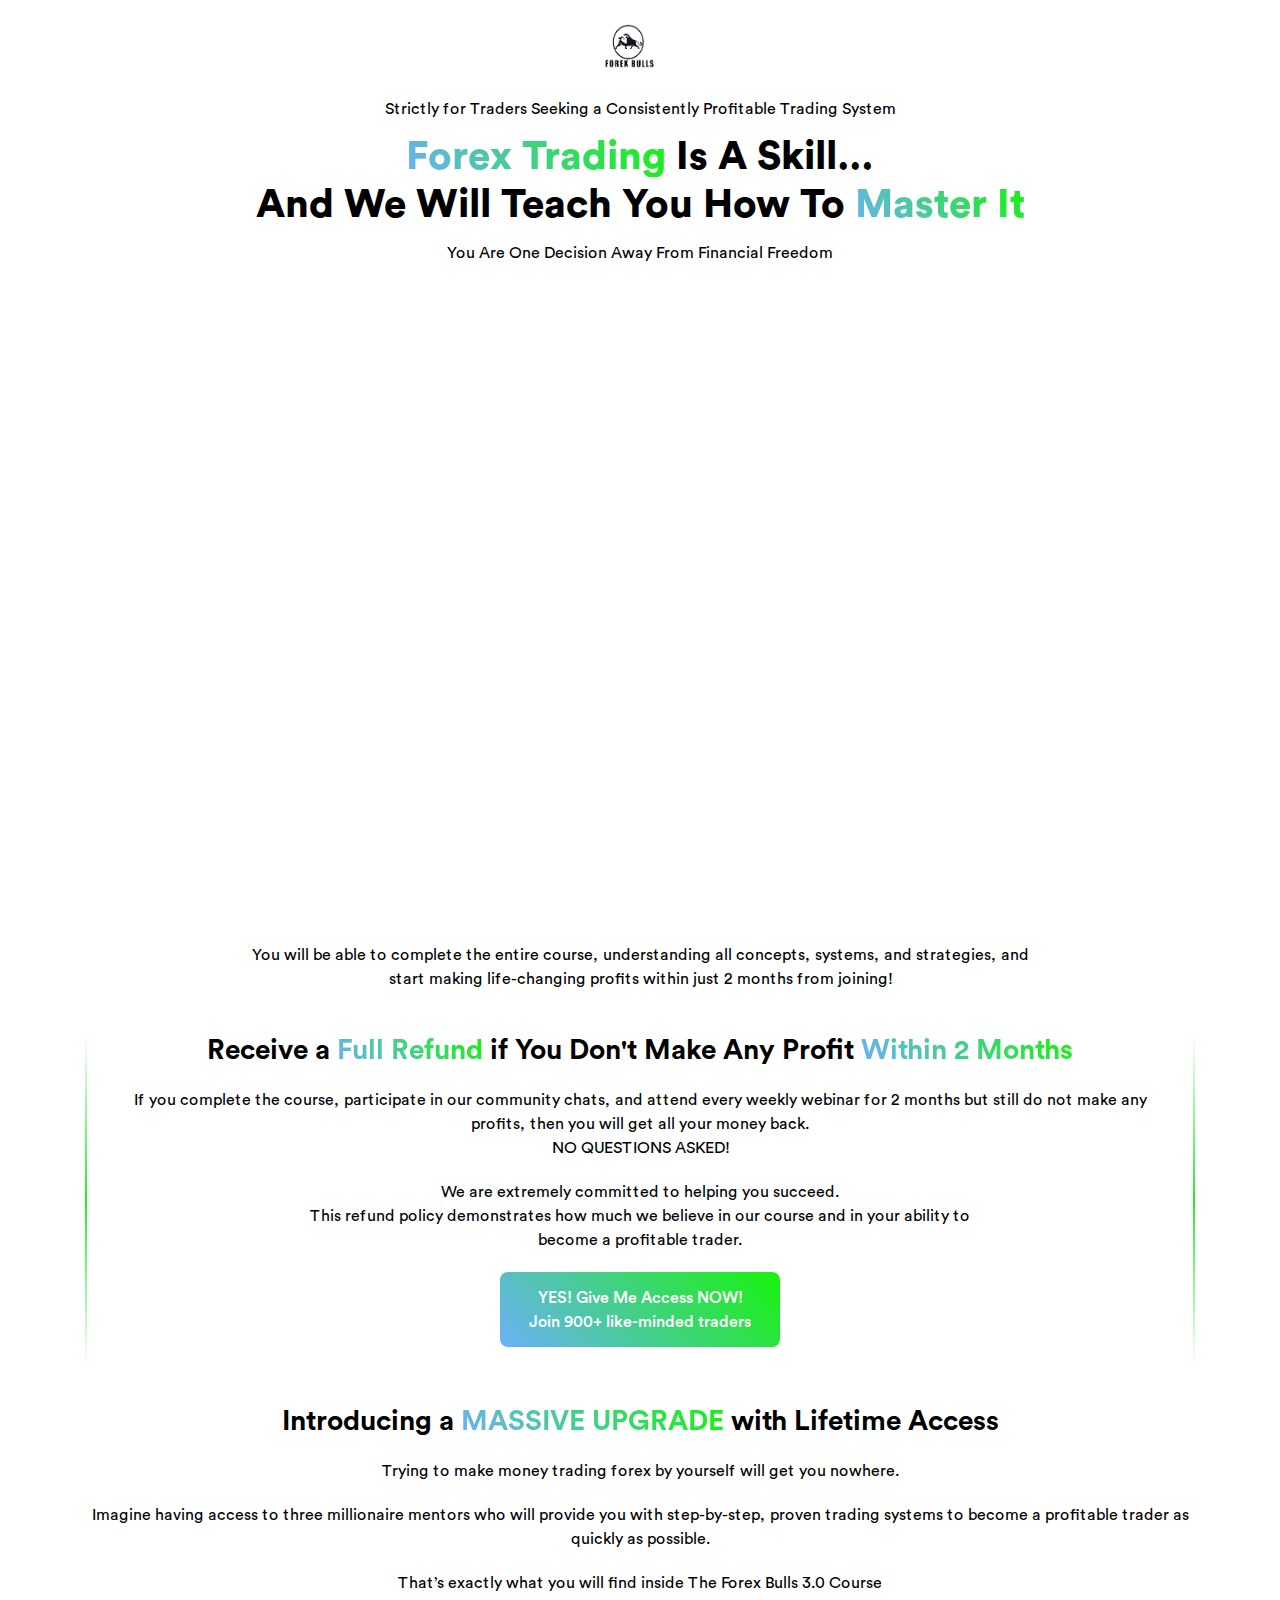
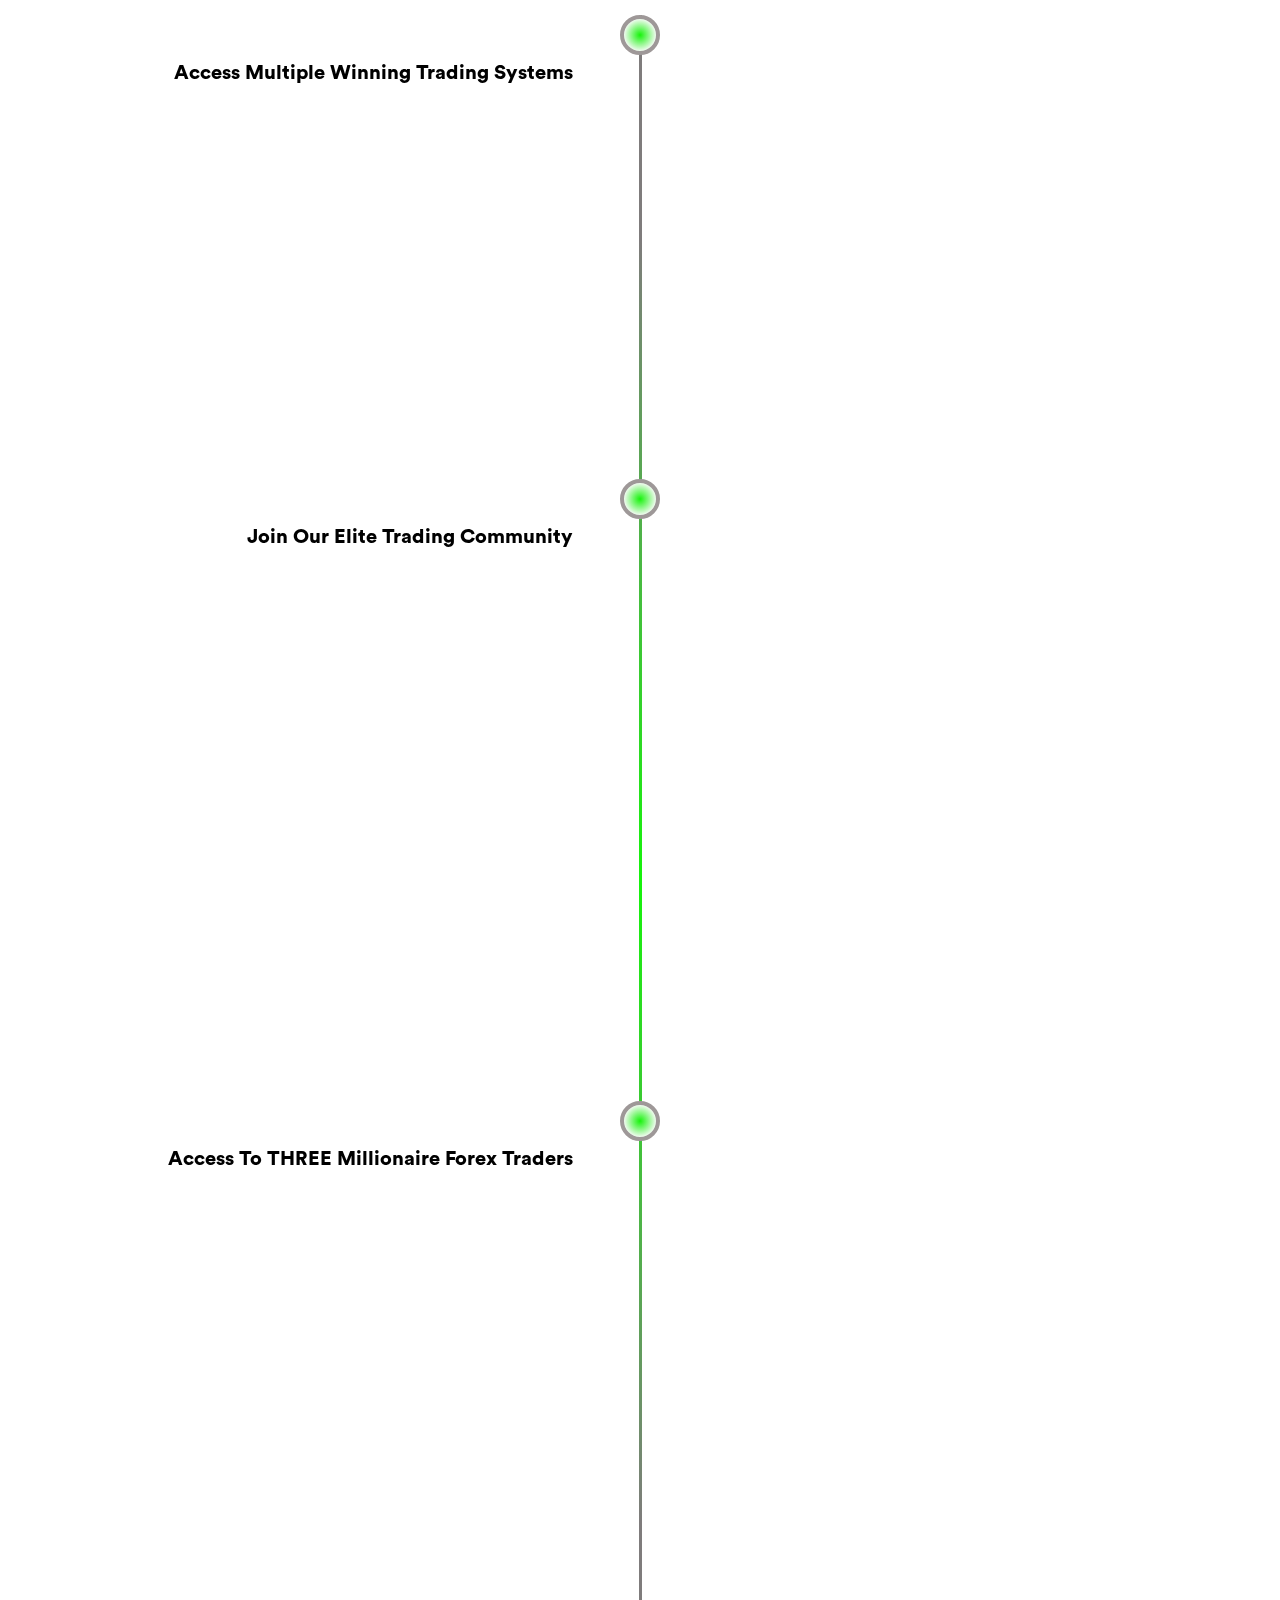
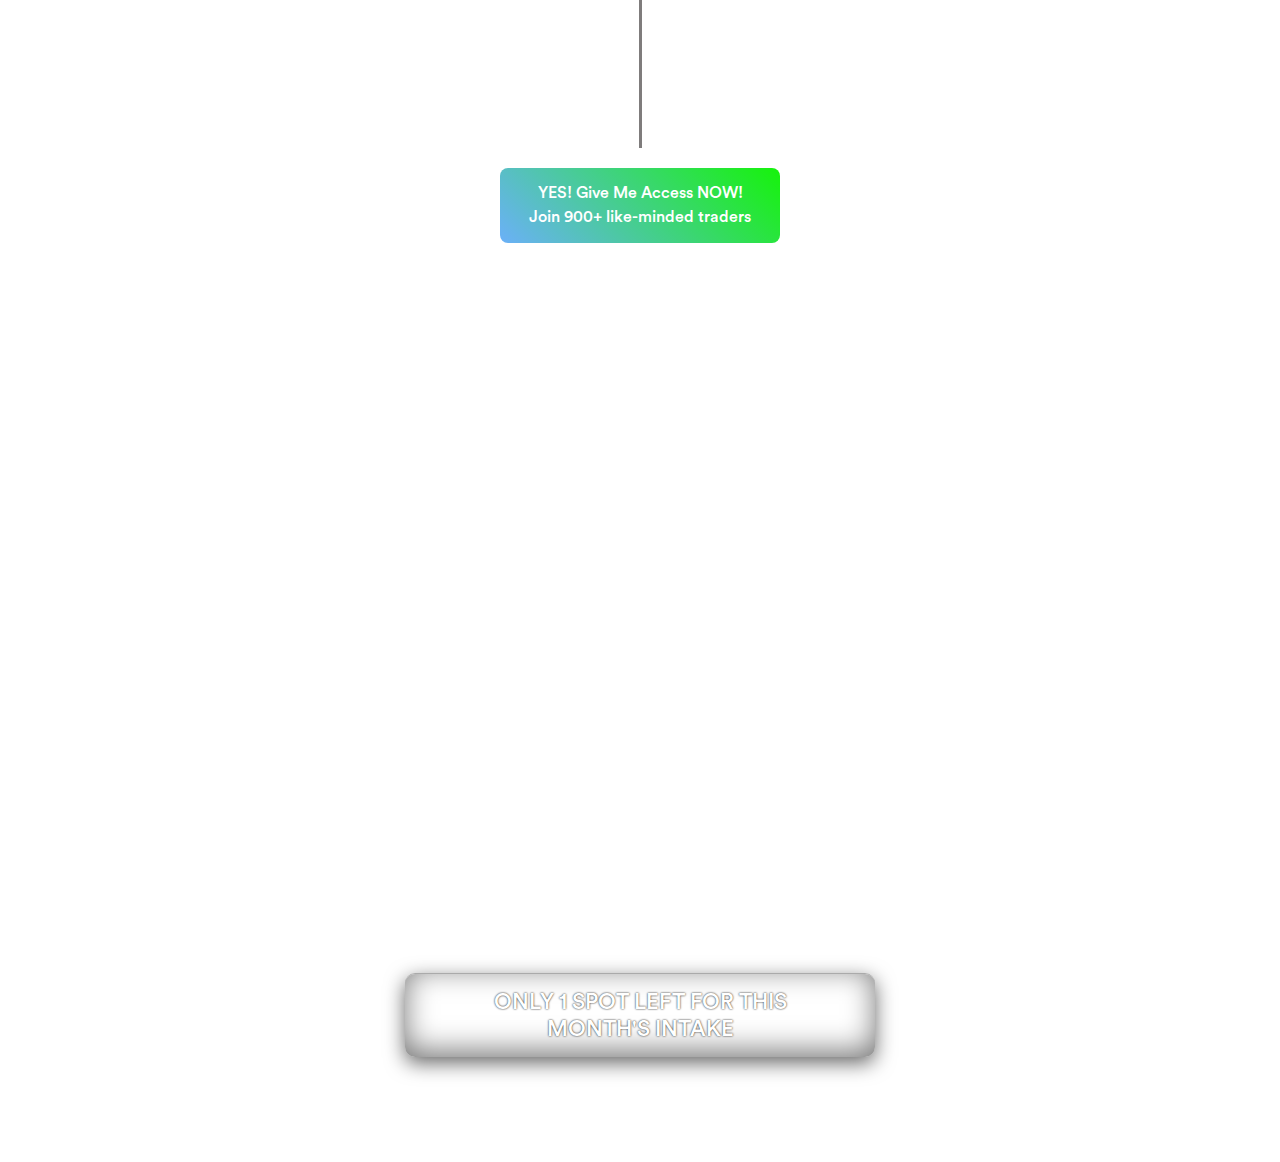
==== commit 59f831b8: "Update index.html" ====
--- a/index.html
+++ b/index.html
@@ -239,7 +239,7 @@
                       <br>
                       <a href="https://selar.co/13c5d7">
                         <div class="title_sections_inner margin-b-4">
-                            <h4 class="c-blackk">ONLY <span id="spotsLeft">31</span> SPOTS LEFT FOR THIS <br> MONTH'S INTAKE</h4>
+                            <h4 class="c-blackk">ONLY <span id="">1</span> SPOT LEFT FOR THIS <br> MONTH'S INTAKE</h4>
                         </div>
                       </a>
                 </div>
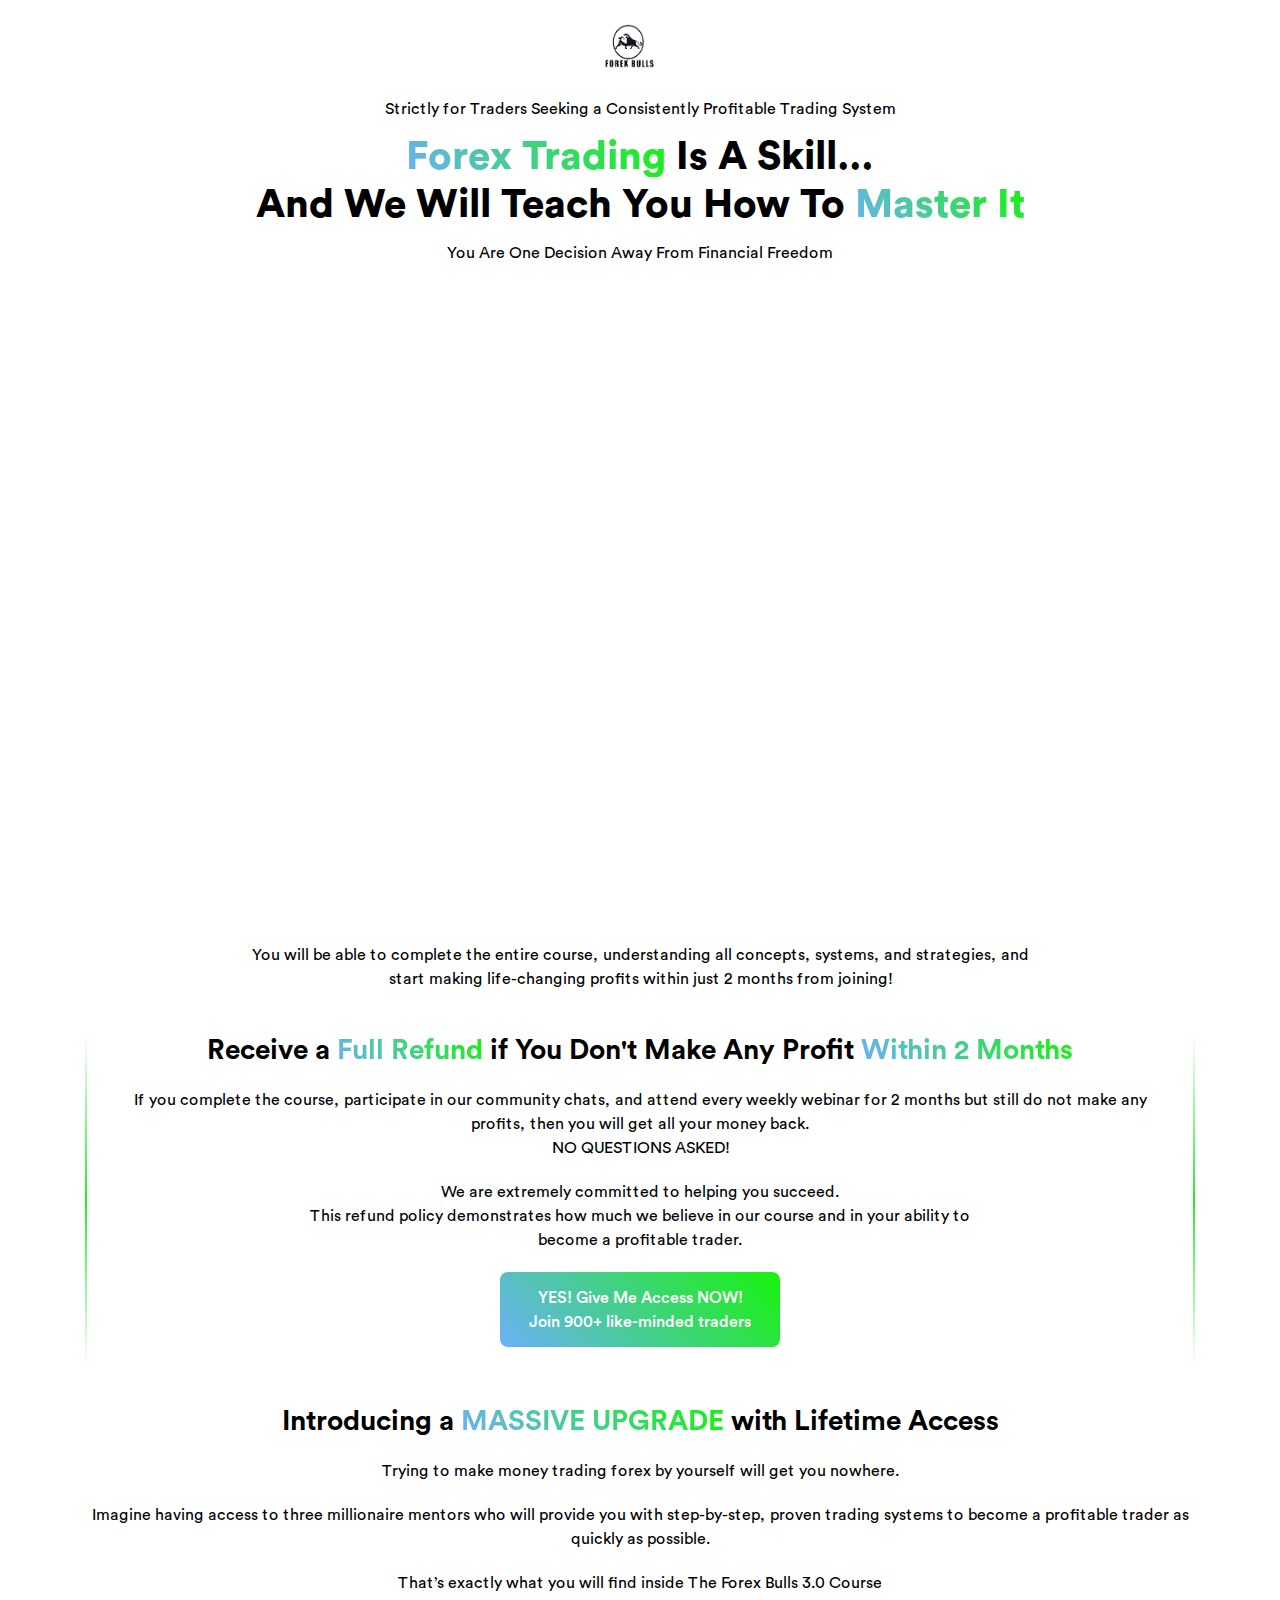
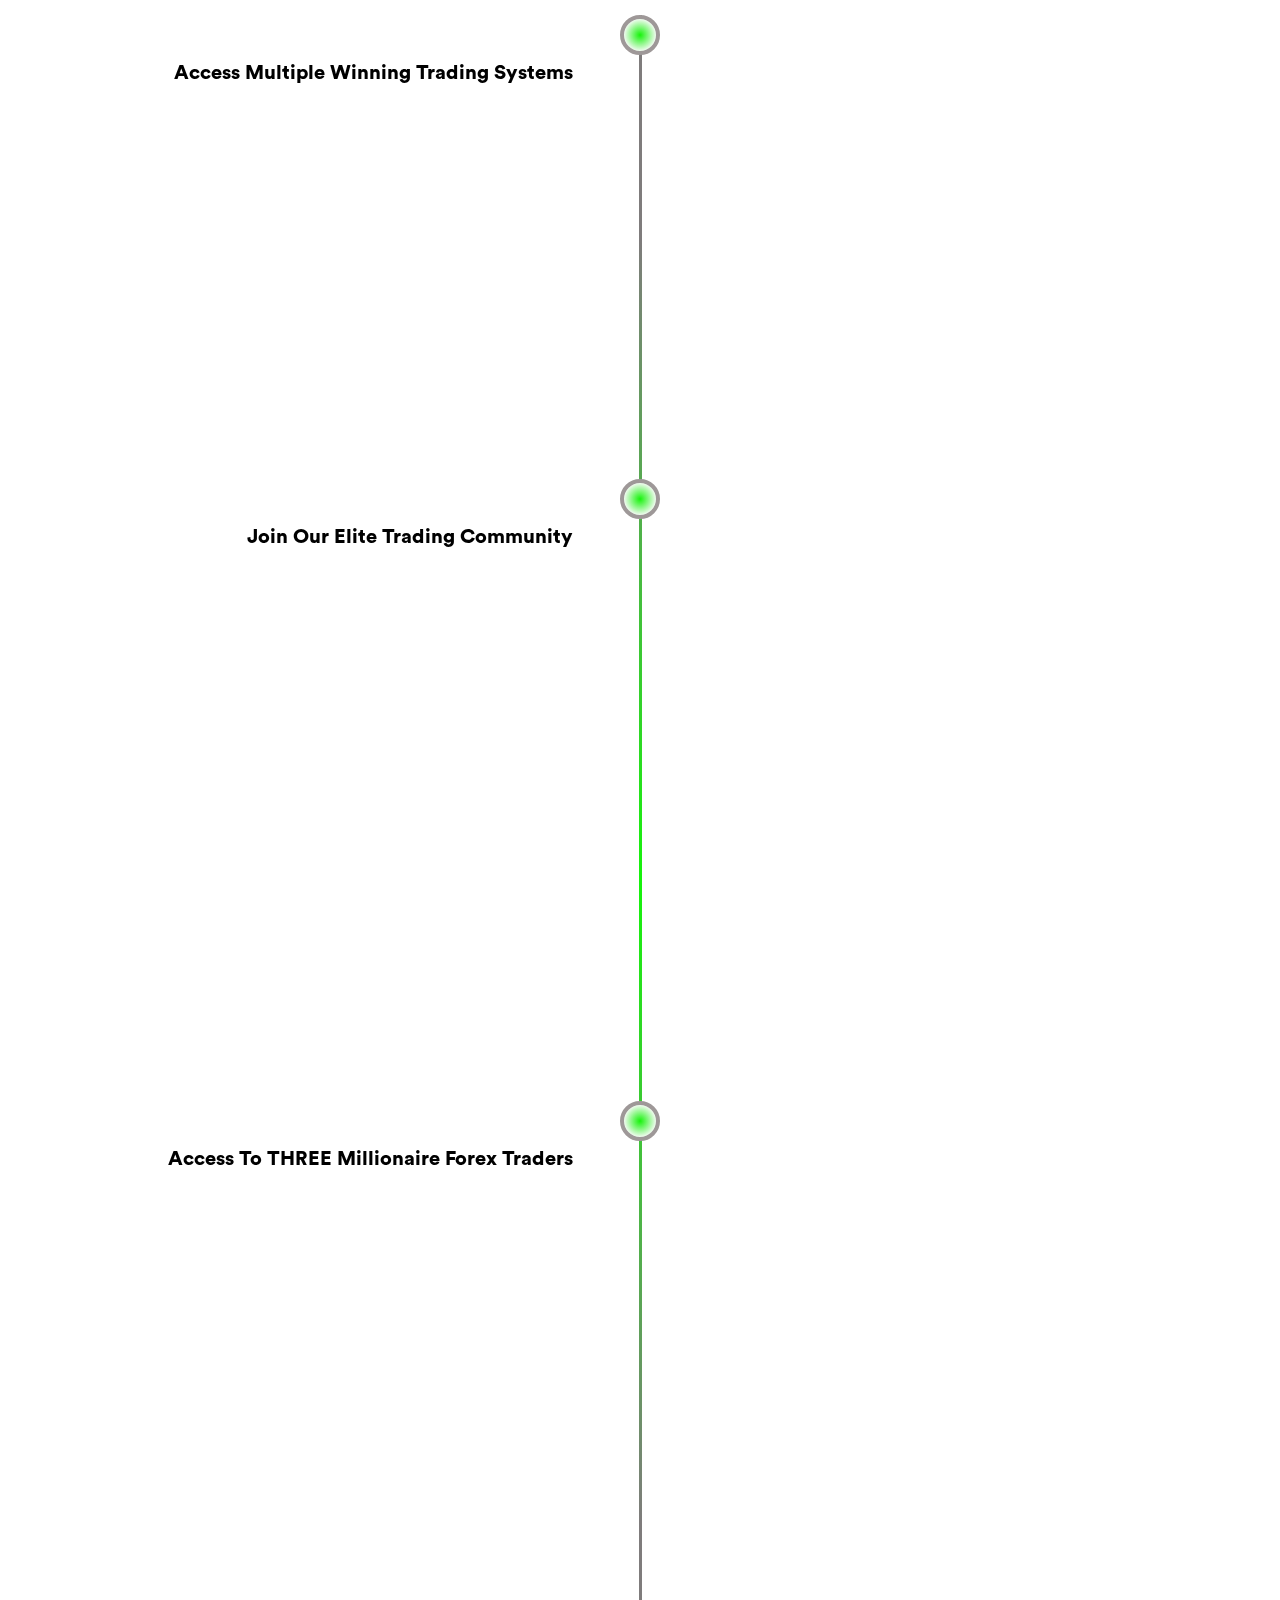
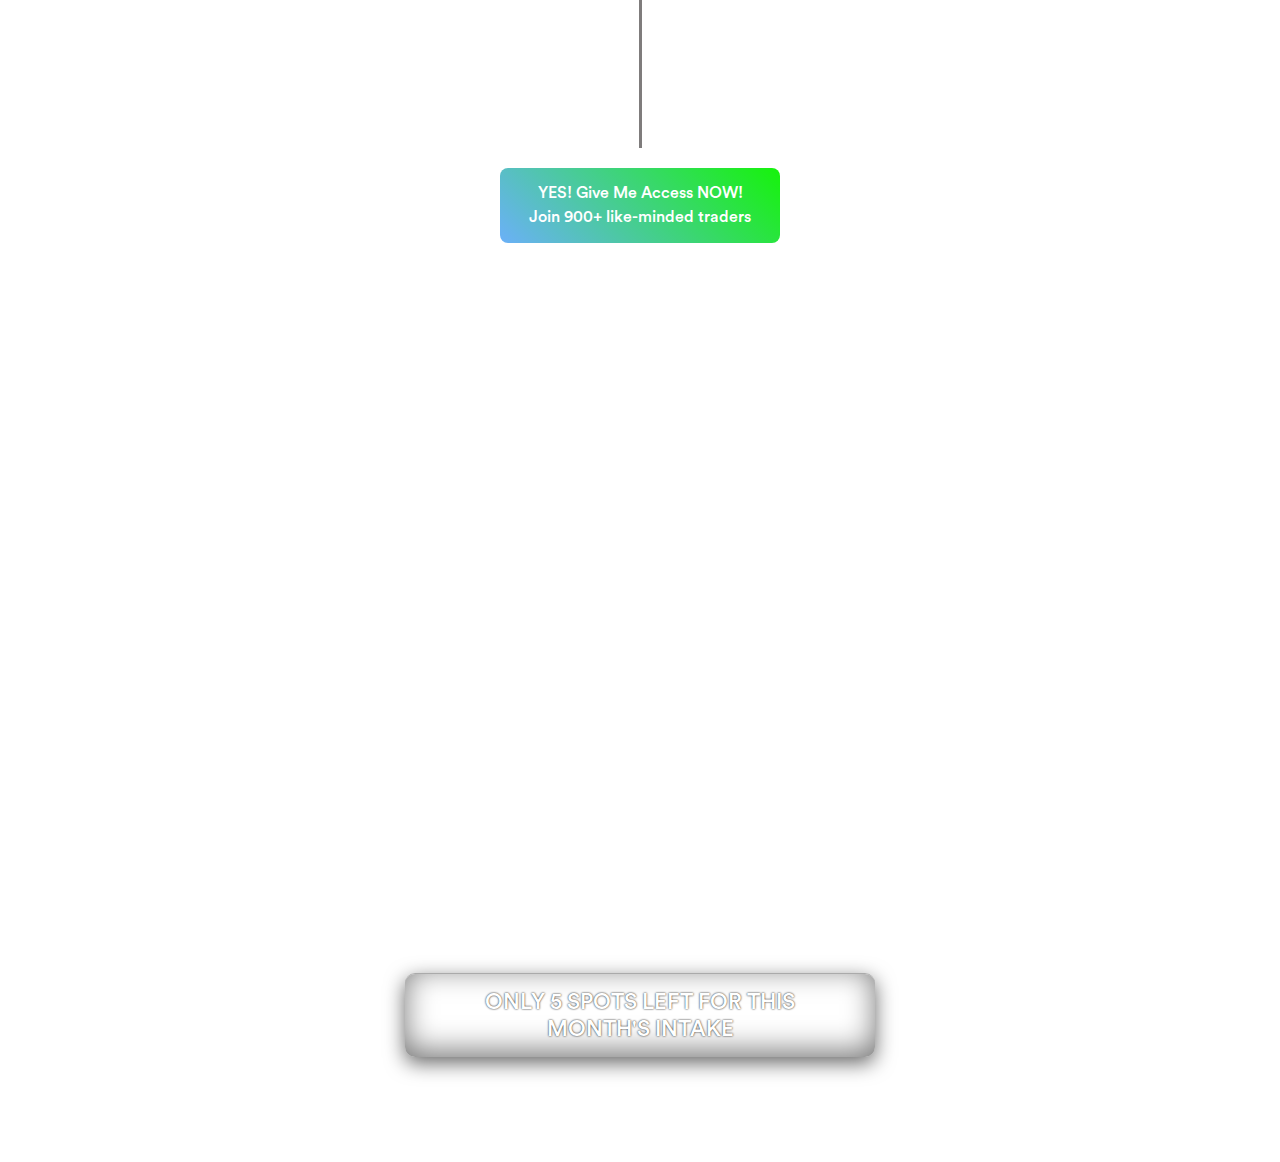
==== commit 931f7d1c: "Update index.html" ====
--- a/index.html
+++ b/index.html
@@ -239,7 +239,7 @@
                       <br>
                       <a href="https://selar.co/13c5d7">
                         <div class="title_sections_inner margin-b-4">
-                            <h4 class="c-blackk">ONLY <span id="">1</span> SPOT LEFT FOR THIS <br> MONTH'S INTAKE</h4>
+                            <h4 class="c-blackk">ONLY <span id="spotsLeft">1</span> SPOTS LEFT FOR THIS <br> MONTH'S INTAKE</h4>
                         </div>
                       </a>
                 </div>
